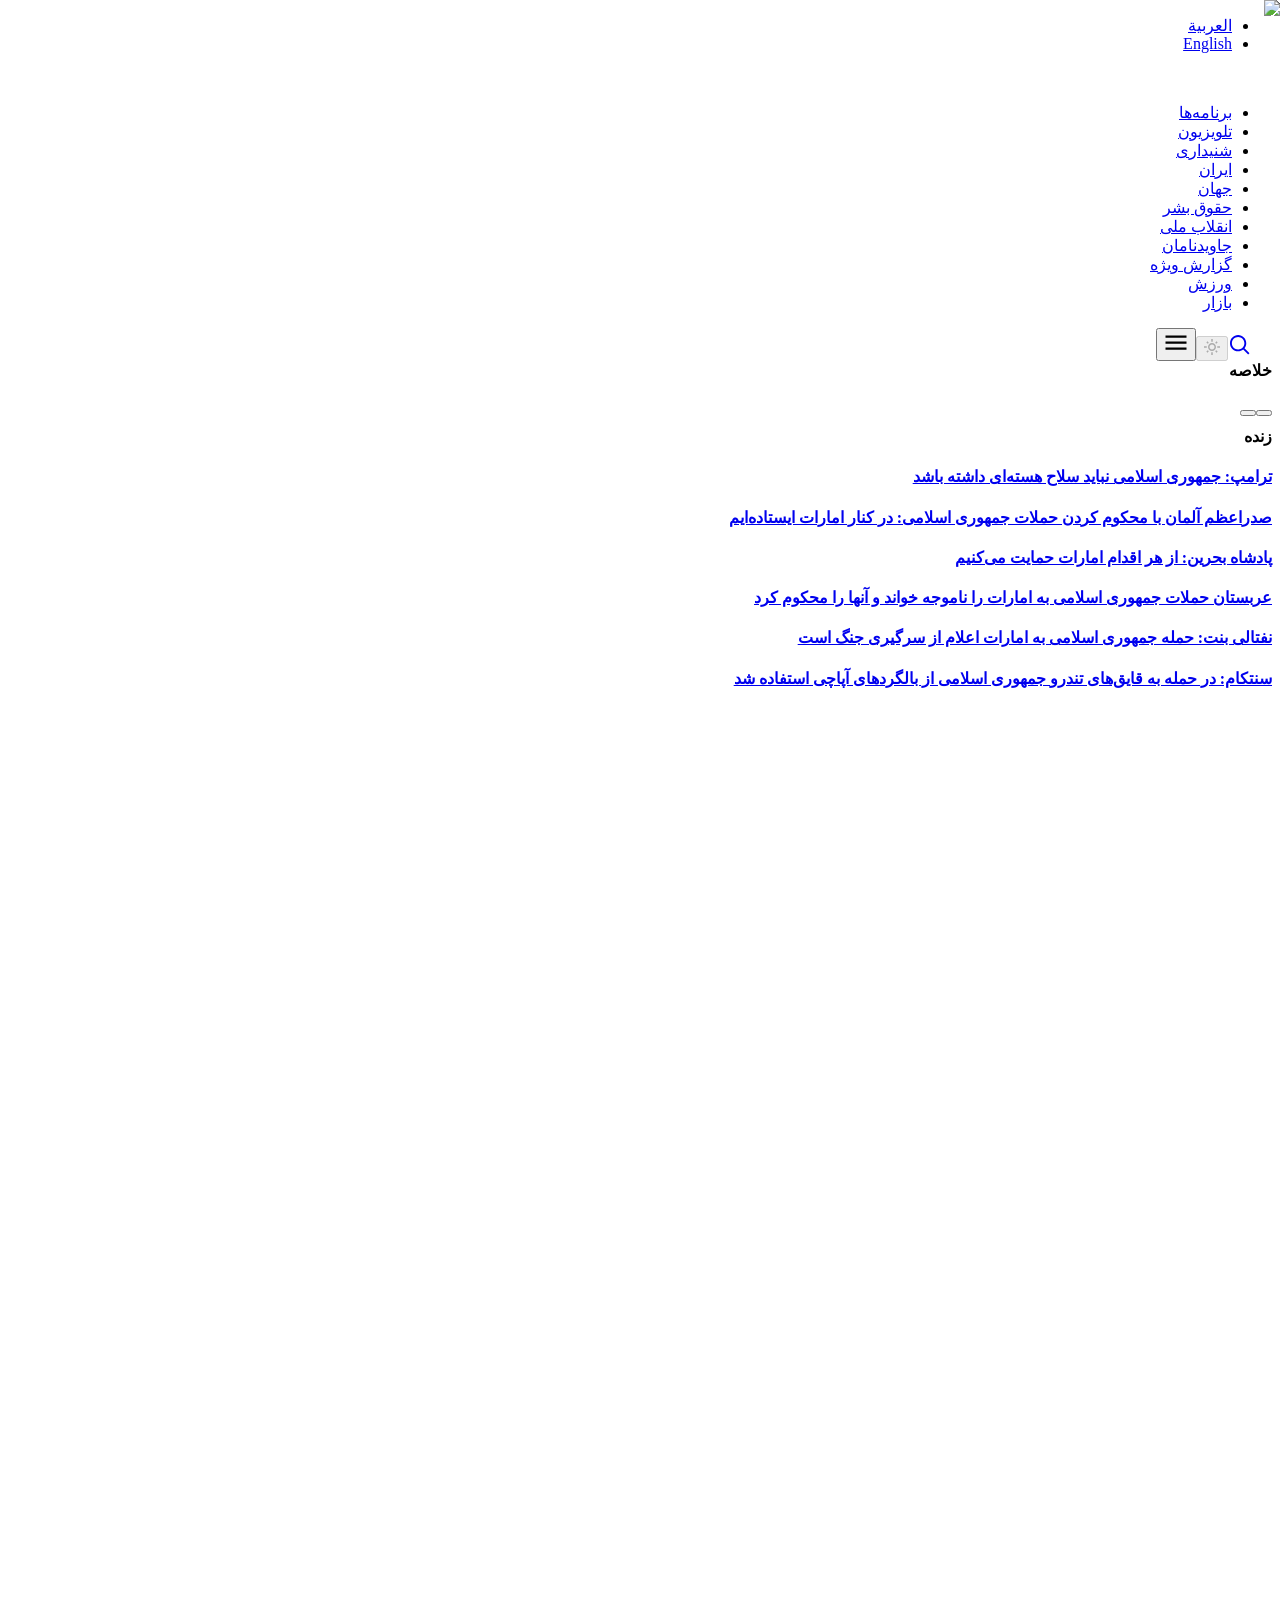
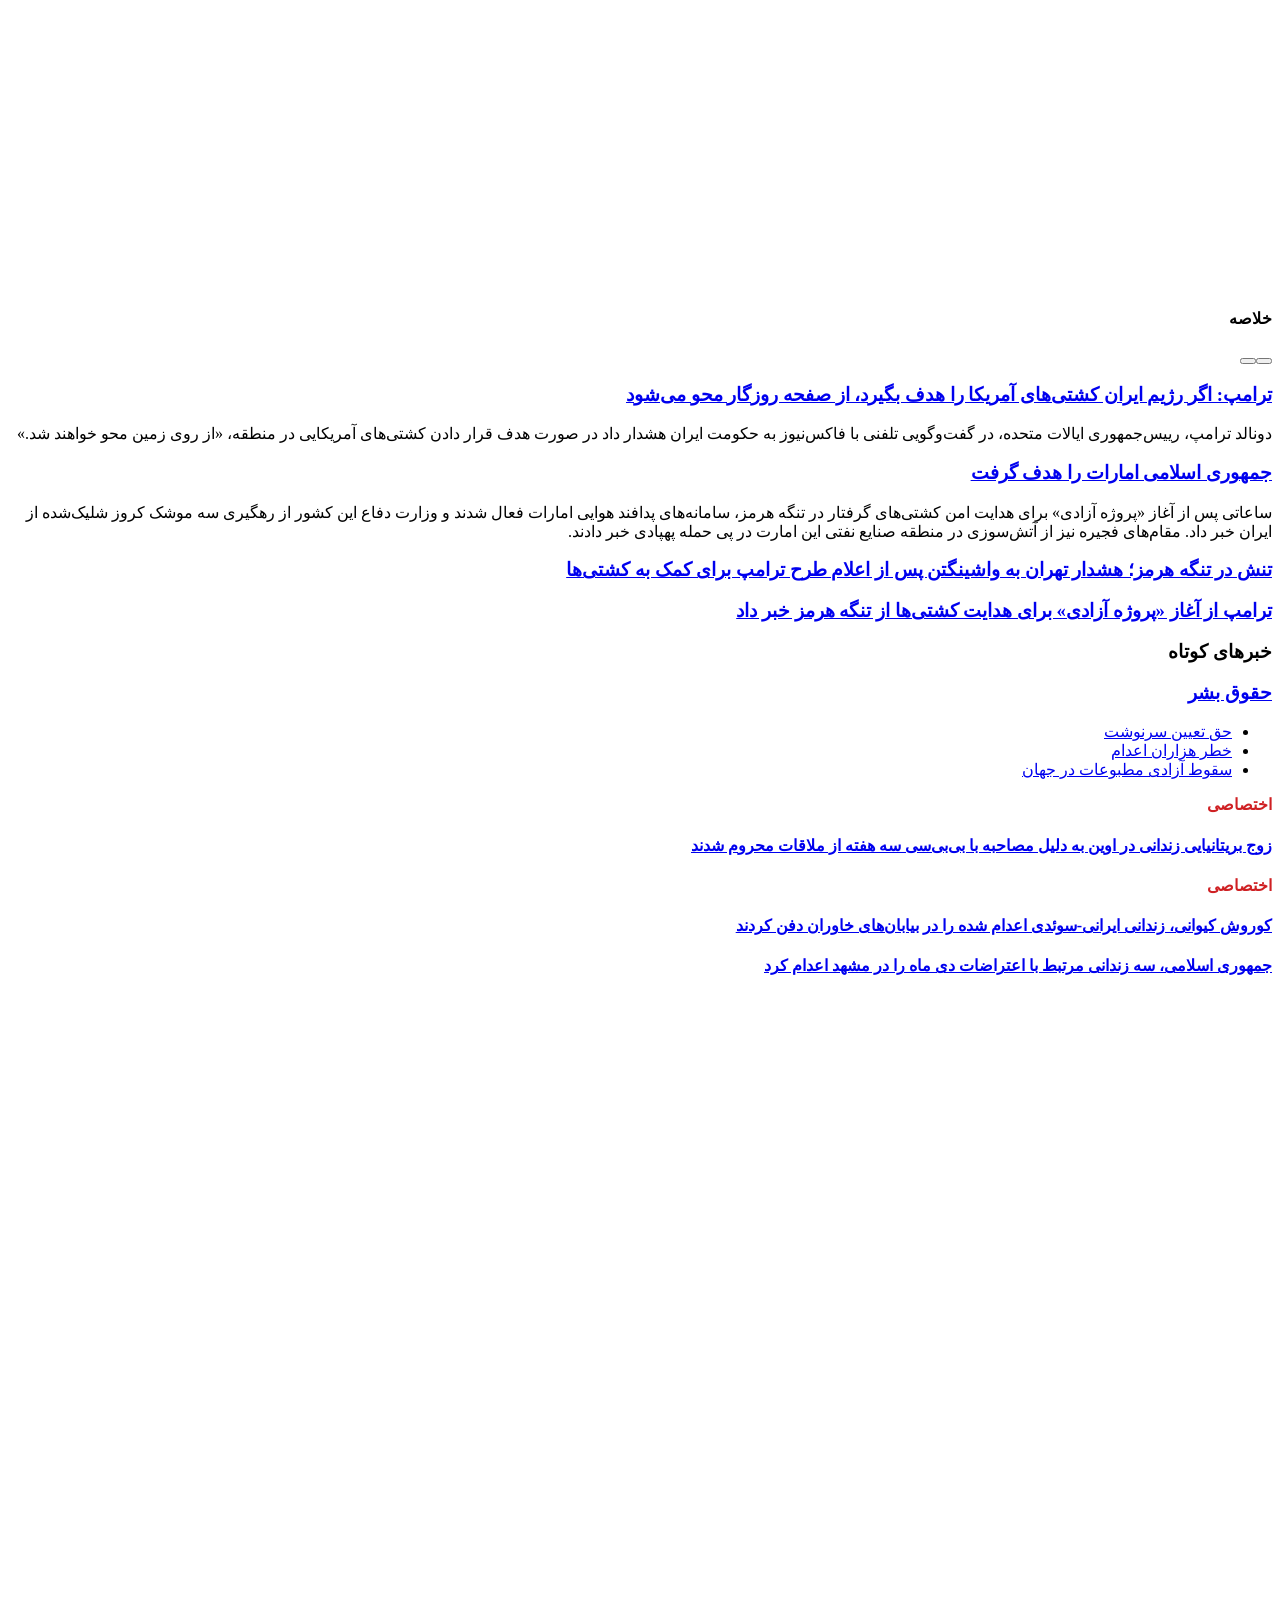
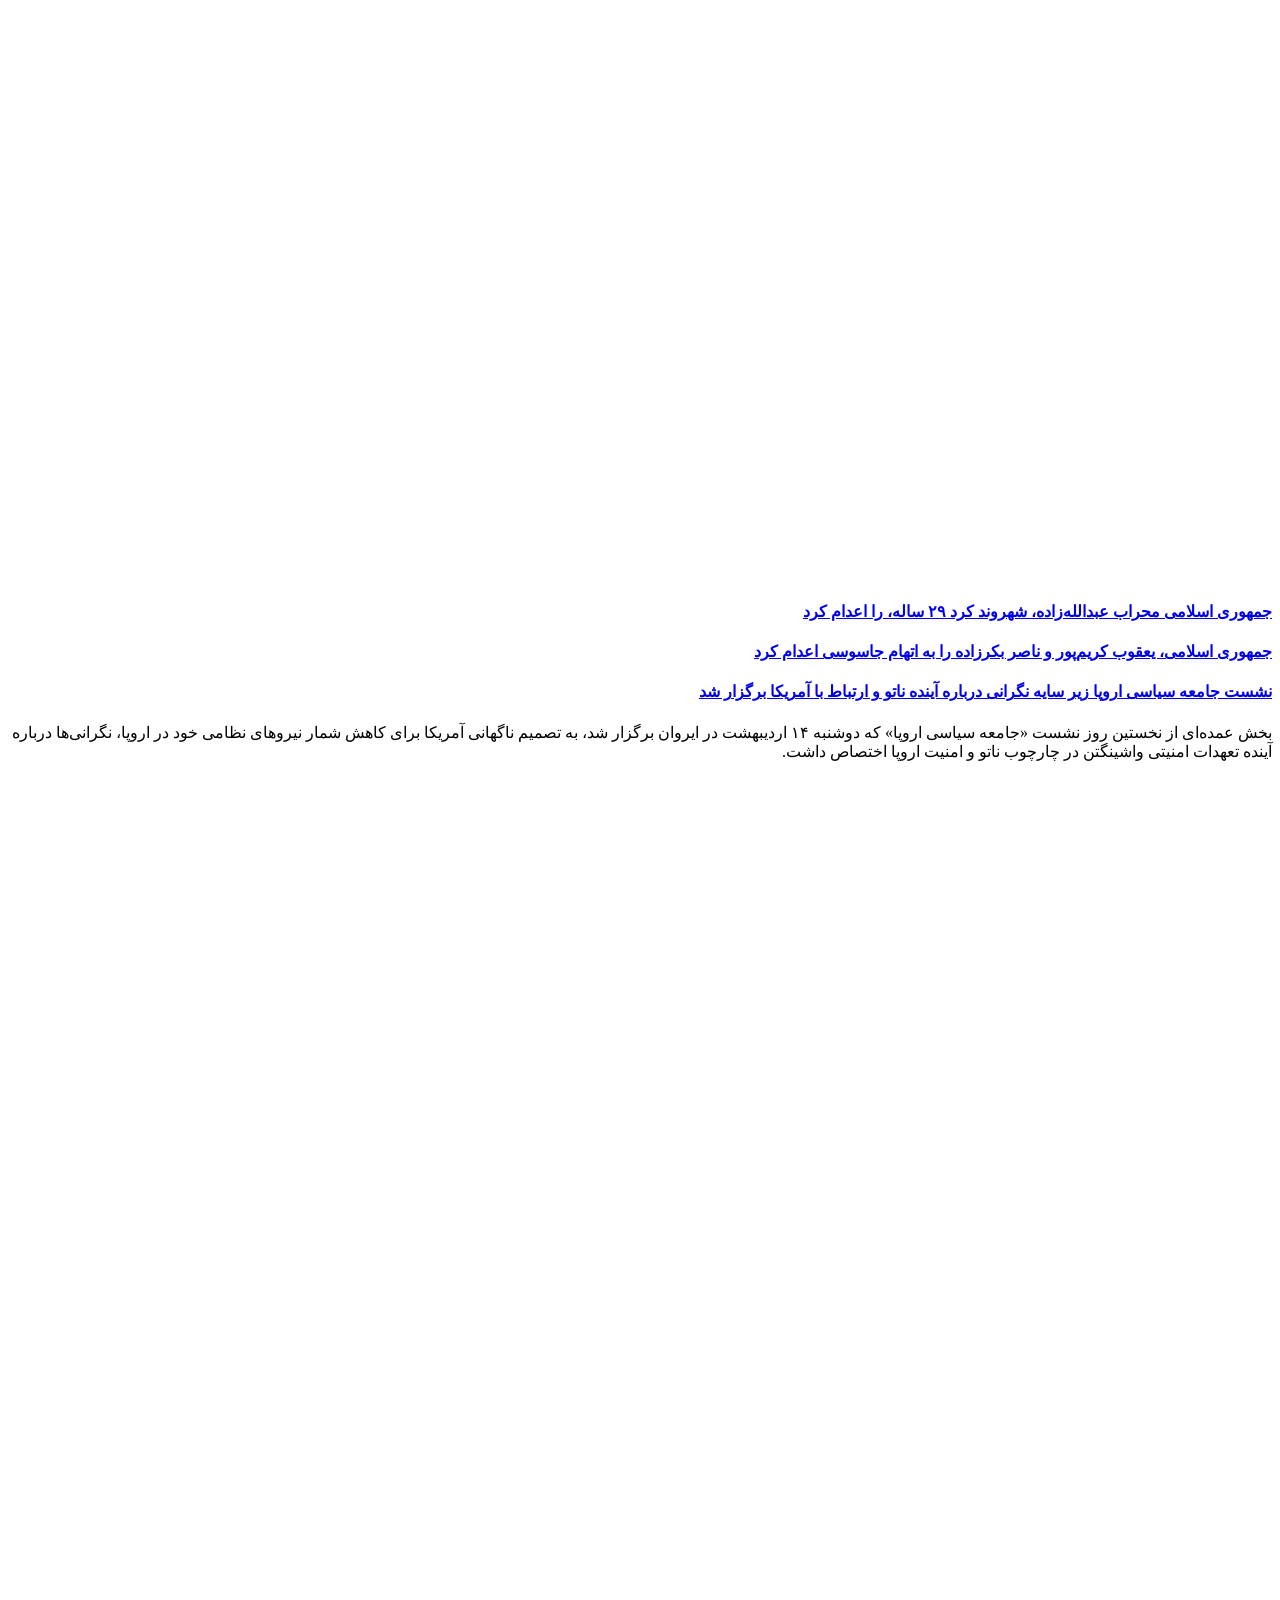
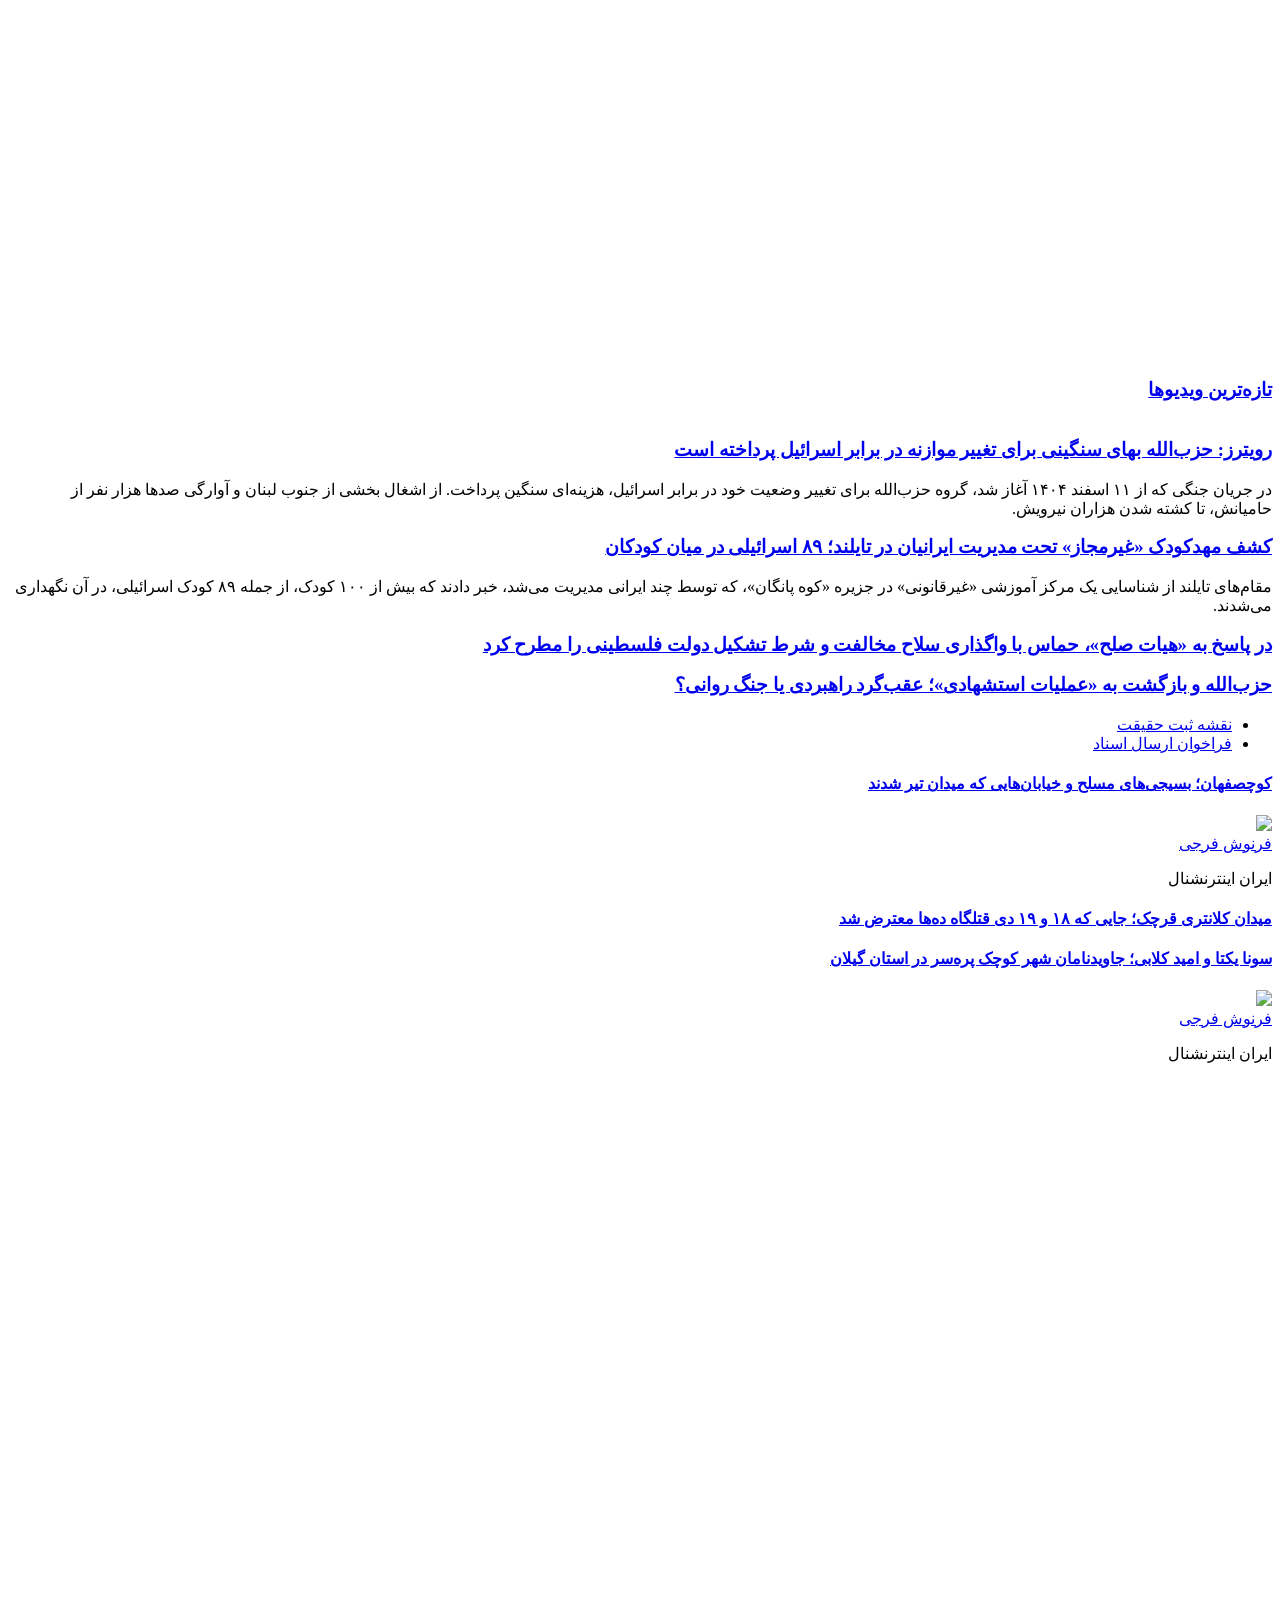
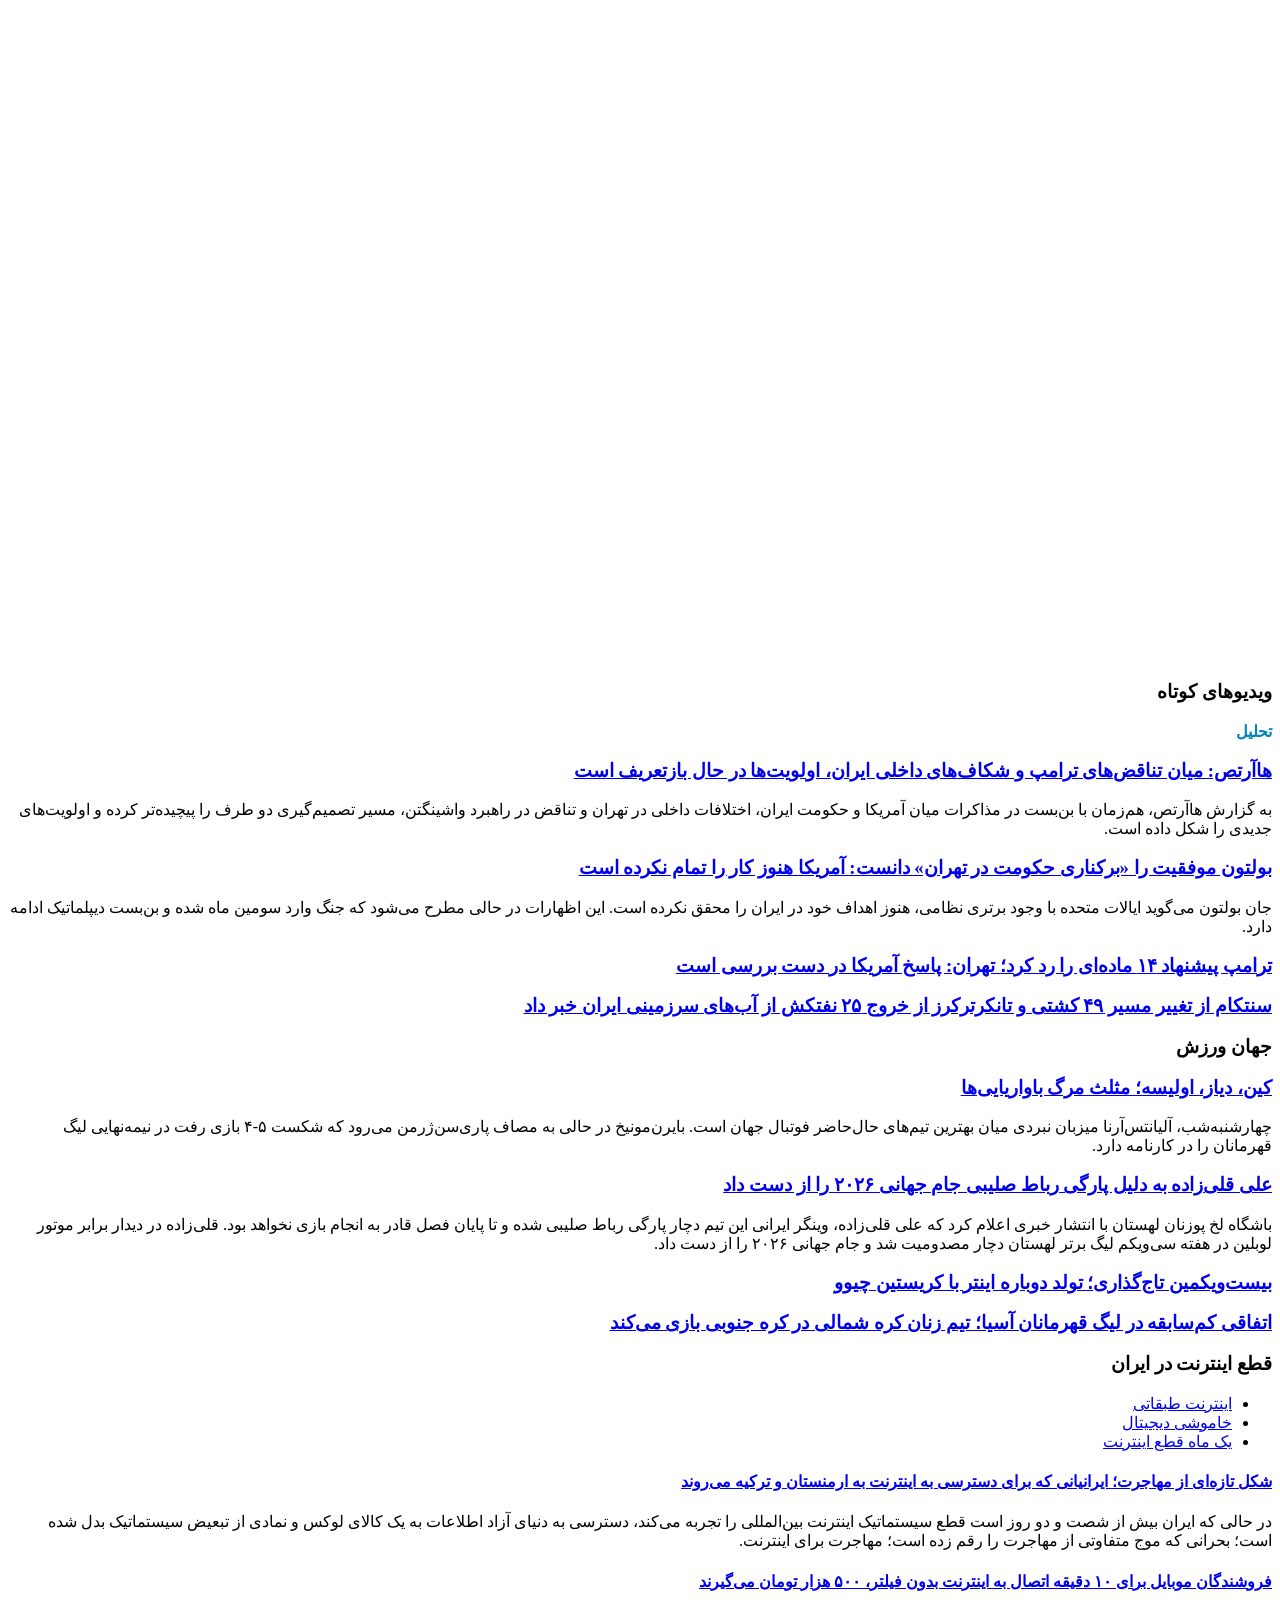
==== downloaded_pages/www_iranintl_com/index.html @ 36e412b0 "Update downloaded pages - 2026-05-04 21:31:57" ====
<!DOCTYPE html>
<html class="volant_4d0f79ce-module__fkGXSa__variable" data-dpl-id="dpl_AJmfpxZXLu42vAhw2YiYYRebxVog" data-scroll-behavior="smooth" dir="rtl" lang="fa"><head><meta charset="utf-8"/><meta content="width=device-width, initial-scale=1" name="viewport"/><link data-precedence="next" href="/_next/static/chunks/13_p6da80u_po.css?dpl=dpl_AJmfpxZXLu42vAhw2YiYYRebxVog" rel="stylesheet"/><link data-precedence="next" href="/_next/static/chunks/0b6.2rr0yji.t.css?dpl=dpl_AJmfpxZXLu42vAhw2YiYYRebxVog" rel="stylesheet"/><link data-precedence="next" href="/_next/static/chunks/15xm4tkw4zggr.css?dpl=dpl_AJmfpxZXLu42vAhw2YiYYRebxVog" rel="stylesheet"/><link data-precedence="next" href="/_next/static/chunks/0r5qnpor72gn4.css?dpl=dpl_AJmfpxZXLu42vAhw2YiYYRebxVog" rel="stylesheet"/><link data-precedence="next" href="/_next/static/chunks/0n-q.m3fzv4hh.css?dpl=dpl_AJmfpxZXLu42vAhw2YiYYRebxVog" rel="stylesheet"/><link data-precedence="next" href="/_next/static/chunks/02~-2fq8t0x0h.css?dpl=dpl_AJmfpxZXLu42vAhw2YiYYRebxVog" rel="stylesheet"/><link data-precedence="next" href="/_next/static/chunks/0ybb_2wq0rxjx.css?dpl=dpl_AJmfpxZXLu42vAhw2YiYYRebxVog" rel="stylesheet"/><link as="script" fetchpriority="low" href="/_next/static/chunks/16_z.zx_zztfp.js?dpl=dpl_AJmfpxZXLu42vAhw2YiYYRebxVog" rel="preload"/><script async="" src="/_next/static/chunks/0~k6u5_j-9bf2.js?dpl=dpl_AJmfpxZXLu42vAhw2YiYYRebxVog"></script><script async="" src="/_next/static/chunks/16vv7xpip_1-_.js?dpl=dpl_AJmfpxZXLu42vAhw2YiYYRebxVog"></script><script async="" src="/_next/static/chunks/01.cveb0jyet8.js?dpl=dpl_AJmfpxZXLu42vAhw2YiYYRebxVog"></script><script async="" src="/_next/static/chunks/0r5zbzfn5lslh.js?dpl=dpl_AJmfpxZXLu42vAhw2YiYYRebxVog"></script><script async="" src="/_next/static/chunks/10-x0aifppc~l.js?dpl=dpl_AJmfpxZXLu42vAhw2YiYYRebxVog"></script><script async="" src="/_next/static/chunks/turbopack-0t51_bn3slqy3.js?dpl=dpl_AJmfpxZXLu42vAhw2YiYYRebxVog"></script><script async="" src="/_next/static/chunks/0i9pdgei7dhms.js?dpl=dpl_AJmfpxZXLu42vAhw2YiYYRebxVog"></script><script async="" src="/_next/static/chunks/15w_dqch_35_r.js?dpl=dpl_AJmfpxZXLu42vAhw2YiYYRebxVog"></script><script async="" src="/_next/static/chunks/0gs48rs10jqm1.js?dpl=dpl_AJmfpxZXLu42vAhw2YiYYRebxVog"></script><script async="" src="/_next/static/chunks/0_b.wgg8x5vr1.js?dpl=dpl_AJmfpxZXLu42vAhw2YiYYRebxVog"></script><script async="" src="/_next/static/chunks/0bz0w.79_yd6f.js?dpl=dpl_AJmfpxZXLu42vAhw2YiYYRebxVog"></script><script async="" src="/_next/static/chunks/09fa5rzak0xf2.js?dpl=dpl_AJmfpxZXLu42vAhw2YiYYRebxVog"></script><script async="" src="/_next/static/chunks/12nwb.u-_k1nf.js?dpl=dpl_AJmfpxZXLu42vAhw2YiYYRebxVog"></script><script async="" src="/_next/static/chunks/0d_bjycd--.e3.js?dpl=dpl_AJmfpxZXLu42vAhw2YiYYRebxVog"></script><script async="" src="/_next/static/chunks/0ota.poi629mu.js?dpl=dpl_AJmfpxZXLu42vAhw2YiYYRebxVog"></script><script async="" src="/_next/static/chunks/0hd9mzu8773gj.js?dpl=dpl_AJmfpxZXLu42vAhw2YiYYRebxVog"></script><script async="" src="/_next/static/chunks/0-eih1lhv~wct.js?dpl=dpl_AJmfpxZXLu42vAhw2YiYYRebxVog"></script><script async="" src="/_next/static/chunks/01lo3itywnzld.js?dpl=dpl_AJmfpxZXLu42vAhw2YiYYRebxVog"></script><script async="" src="/_next/static/chunks/13.rb38j0xy~z.js?dpl=dpl_AJmfpxZXLu42vAhw2YiYYRebxVog"></script><script async="" src="/_next/static/chunks/0fr~t-r.zmavd.js?dpl=dpl_AJmfpxZXLu42vAhw2YiYYRebxVog"></script><script async="" src="/_next/static/chunks/17k90z70oc644.js?dpl=dpl_AJmfpxZXLu42vAhw2YiYYRebxVog"></script><script async="" src="/_next/static/chunks/0uvt._3lam~iz.js?dpl=dpl_AJmfpxZXLu42vAhw2YiYYRebxVog"></script><script async="" src="/_next/static/chunks/01hb4suegp2v9.js?dpl=dpl_AJmfpxZXLu42vAhw2YiYYRebxVog"></script><script async="" src="/_next/static/chunks/05~3kra01zauh.js?dpl=dpl_AJmfpxZXLu42vAhw2YiYYRebxVog"></script><script async="" src="/_next/static/chunks/01t9rurb3-79q.js?dpl=dpl_AJmfpxZXLu42vAhw2YiYYRebxVog"></script><script async="" src="/_next/static/chunks/0bl0ql~eny4_u.js?dpl=dpl_AJmfpxZXLu42vAhw2YiYYRebxVog"></script><script async="" src="/_next/static/chunks/0lklengxp957q.js?dpl=dpl_AJmfpxZXLu42vAhw2YiYYRebxVog"></script><script async="" src="/_next/static/chunks/0ldfduj-61_~0.js?dpl=dpl_AJmfpxZXLu42vAhw2YiYYRebxVog"></script><link as="style" href="/_next/static/chunks/075bv-.9uv3yb.css?dpl=dpl_AJmfpxZXLu42vAhw2YiYYRebxVog" rel="preload"/><link as="style" href="/_next/static/chunks/02ml99bzkkz4i.css?dpl=dpl_AJmfpxZXLu42vAhw2YiYYRebxVog" rel="preload"/><link as="script" href="https://www.googletagmanager.com/gtag/js?id=G-MEHC4MK35X" rel="preload"/><meta content="#000d4d" name="theme-color"/><meta content="" name="next-size-adjust"/><title>صفحه اصلی | ایران اینترنشنال</title><meta content="ایران اینترنشنال تازه ترین خبرهای سیاسی، اقتصادی، اجتماعی، ورزشی، فرهنگی و هنری از ایران و جهان را در تلویزیون و وبسایت خود پوشش می‌دهد. خبرهای فوری، گزارش‌های خبری و تحلیل‌های کارشناسی ایران اینترنشنال را از ماهواره، اینترنت و صفحه‌های ما در شبکه‌های اجتماعی دنبال کنید. ایران اینترنشنال خبرها را از استرالیا تا کانادا و از خاورمیانه تا خاور دور را بدون پیشداوری‌ و جانبداری برای شما عرضه می‌کند. اخبار اقتصادی، قیمت ارز، قیمت دلار، قیمت سکه و آخرین اطلاعات شاخص بورس و سهام را شبانه روز عرضه می کند" name="description"/><link href="/manifest.webmanifest" rel="manifest"/><meta content="خبر, تحلیل, ایران, خلیج فارس, حقوق بشر, زنان, ارتباط مستقیم, چشم انداز, خبرهای جهان, خبرهای منطقه, خاورمیانه, سوریه, عراق, بریتانیا, تلویزیون, شبکه‌های اجتماعی, گالری تصاویر, مرور نشریات, خبرهای ورزشی, خامنه ای, روحانی, انتخابات, ایالات متحده, بیروت, سینما, مستند, یمن, اقلیتها, سیاسی, زندانیان, تلگرام، توئیتر، فیس بوک، مهاجران، خبرنگار, فن آوری، جشنواره, گزارش, رپورتاژ,ادبیات, شعر, پوشش زنده, نظرسنجی, کم آبی, بحران, خبر فوری, محیط زیست، اخبار اقتصادی، قیمت ارز، قیمت دلار، قیمت سکه، شاخص بورس، شاخص سهام، رئیسی" name="keywords"/><link href="https://www.iranintl.com" rel="canonical"/><link href="https://www.iranintl.com/fa" hreflang="fa" rel="alternate"/><link href="https://www.iranintl.com/ar" hreflang="ar" rel="alternate"/><link href="https://www.iranintl.com/en" hreflang="en" rel="alternate"/><meta content="ca-pub-7753790121110564" name="google-adsense-account"/><meta content="صفحه اصلی | ایران اینترنشنال" property="og:title"/><meta content="ایران اینترنشنال تازه ترین خبرهای سیاسی، اقتصادی، اجتماعی، ورزشی، فرهنگی و هنری از ایران و جهان را در تلویزیون و وبسایت خود پوشش می‌دهد. خبرهای فوری، گزارش‌های خبری و تحلیل‌های کارشناسی ایران اینترنشنال را از ماهواره، اینترنت و صفحه‌های ما در شبکه‌های اجتماعی دنبال کنید. ایران اینترنشنال خبرها را از استرالیا تا کانادا و از خاورمیانه تا خاور دور را بدون پیشداوری‌ و جانبداری برای شما عرضه می‌کند. اخبار اقتصادی، قیمت ارز، قیمت دلار، قیمت سکه و آخرین اطلاعات شاخص بورس و سهام را شبانه روز عرضه می کند" property="og:description"/><meta content="https://www.iranintl.com" property="og:url"/><meta content="ایران اینترنشنال | Iran International" property="og:site_name"/><meta content="fa_IR" property="og:locale"/><meta content="https://www.iranintl.com/images/ii/opengraph-image.webp" property="og:image"/><meta content="website" property="og:type"/><meta content="summary_large_image" name="twitter:card"/><meta content="صفحه اصلی | ایران اینترنشنال" name="twitter:title"/><meta content="ایران اینترنشنال تازه ترین خبرهای سیاسی، اقتصادی، اجتماعی، ورزشی، فرهنگی و هنری از ایران و جهان را در تلویزیون و وبسایت خود پوشش می‌دهد. خبرهای فوری، گزارش‌های خبری و تحلیل‌های کارشناسی ایران اینترنشنال را از ماهواره، اینترنت و صفحه‌های ما در شبکه‌های اجتماعی دنبال کنید. ایران اینترنشنال خبرها را از استرالیا تا کانادا و از خاورمیانه تا خاور دور را بدون پیشداوری‌ و جانبداری برای شما عرضه می‌کند. اخبار اقتصادی، قیمت ارز، قیمت دلار، قیمت سکه و آخرین اطلاعات شاخص بورس و سهام را شبانه روز عرضه می کند" name="twitter:description"/><meta content="https://www.iranintl.com/images/ii/opengraph-image.webp" name="twitter:image"/><link href="/favicon.ico?favicon.0e4uzdt8lu3ji.ico" rel="icon" sizes="48x48" type="image/x-icon"/><script nomodule="" src="/_next/static/chunks/03~yq9q893hmn.js?dpl=dpl_AJmfpxZXLu42vAhw2YiYYRebxVog"></script></head><body><div hidden=""><!--$--><!--/$--></div><!--&--><div class="Header-module-scss-module__rIun6a__top"><div class="Header-module-scss-module__rIun6a__topContainer"><nav aria-label="Language" class="Header-module-scss-module__rIun6a__languageSwitcher"><ul class="Header-module-scss-module__rIun6a__languageList"><li class="Header-module-scss-module__rIun6a__languageItem"><a class="Header-module-scss-module__rIun6a__languageLink" href="/ar">العربية</a></li><li class="Header-module-scss-module__rIun6a__languageItem"><a class="Header-module-scss-module__rIun6a__languageLink" href="/en">English</a></li></ul></nav></div></div><header class="Header-module-scss-module__rIun6a__header"><nav class="Header-module-scss-module__rIun6a__nav"><a class="Header-module-scss-module__rIun6a__logoLink" href="/"><div style="opacity:0;transform:translateY(20px) scale(0.8)"><img alt="Brand" class="Header-module-scss-module__rIun6a__logo" data-nimg="1" decoding="async" height="40" src="/images/ii/ii-logo-fa.svg?dpl=dpl_AJmfpxZXLu42vAhw2YiYYRebxVog" style="color:transparent" width="80"/></div></a><ul class="Header-module-scss-module__rIun6a__navList"><li class="Header-module-scss-module__rIun6a__navItem"><a class="Header-module-scss-module__rIun6a__navLink" href="/vod">برنامه‌ها</a></li><li class="Header-module-scss-module__rIun6a__navItem"><a class="Header-module-scss-module__rIun6a__navLink" href="/live">تلویزیون</a></li><li class="Header-module-scss-module__rIun6a__navItem"><a class="Header-module-scss-module__rIun6a__navLink" href="/radio">شنیداری</a></li><li class="Header-module-scss-module__rIun6a__navItem"><a class="Header-module-scss-module__rIun6a__navLink" href="/iran">ایران</a></li><li class="Header-module-scss-module__rIun6a__navItem"><a class="Header-module-scss-module__rIun6a__navLink" href="/world">جهان</a></li><li class="Header-module-scss-module__rIun6a__navItem"><a class="Header-module-scss-module__rIun6a__navLink" href="/human-rights">حقوق بشر</a></li><li class="Header-module-scss-module__rIun6a__navItem"><a class="Header-module-scss-module__rIun6a__navLink" href="/eatrazat-sarasry-1404">انقلاب ملی</a></li><li class="Header-module-scss-module__rIun6a__navItem"><a class="Header-module-scss-module__rIun6a__navLink" href="/javidnaman">جاویدنامان</a></li><li class="Header-module-scss-module__rIun6a__navItem"><a class="Header-module-scss-module__rIun6a__navLink" href="/special-report">گزارش ویژه</a></li><li class="Header-module-scss-module__rIun6a__navItem"><a class="Header-module-scss-module__rIun6a__navLink" href="/sport">ورزش</a></li><li class="Header-module-scss-module__rIun6a__navItem"><a class="Header-module-scss-module__rIun6a__navLink" href="/finance">بازار</a></li></ul><div class="Header-module-scss-module__rIun6a__navOptions"><a aria-label="Map" class="Header-module-scss-module__rIun6a__iconButton" href="/map"><svg aria-hidden="true" fill="none" height="20" viewbox="0 0 24 24" width="20"><polygon fill="rgba(255, 255, 255, 0.08)" points="2,4 8,2.5 16,4 22,2.5 22,21 16,22.5 8,21 2,22.5" stroke="#ffffff" stroke-linejoin="round" stroke-width="1.8"></polygon><line stroke="#ffffff" stroke-width="1.4" x1="8" x2="8" y1="2.5" y2="21"></line><line stroke="#ffffff" stroke-width="1.4" x1="16" x2="16" y1="4" y2="22.5"></line></svg></a><a aria-label="Search" class="Header-module-scss-module__rIun6a__iconButton" href="/search"><svg aria-hidden="true" height="20" stroke-linejoin="round" viewbox="0 0 16 16" width="24"><path clip-rule="evenodd" d="M1.5 6.5C1.5 3.73858 3.73858 1.5 6.5 1.5C9.26142 1.5 11.5 3.73858 11.5 6.5C11.5 9.26142 9.26142 11.5 6.5 11.5C3.73858 11.5 1.5 9.26142 1.5 6.5ZM6.5 0C2.91015 0 0 2.91015 0 6.5C0 10.0899 2.91015 13 6.5 13C8.02469 13 9.42677 12.475 10.5353 11.596L13.9697 15.0303L14.5 15.5607L15.5607 14.5L15.0303 13.9697L11.596 10.5353C12.475 9.42677 13 8.02469 13 6.5C13 2.91015 10.0899 0 6.5 0Z" fill="currentColor" fill-rule="evenodd"></path></svg></a><button aria-label="Toggle theme" class="ThemeToggle-module-scss-module__uJIBHq__toggleThemeSmall Header-module-scss-module__rIun6a__themeToggle" disabled="" title="Toggle theme" type="button"><svg aria-hidden="true" height="16" stroke-linejoin="round" viewbox="0 0 16 16" width="16"><path clip-rule="evenodd" d="M8.75 0.75V0H7.25V0.75V2V2.75H8.75V2V0.75ZM11.182 3.75732L11.7123 3.22699L12.0659 2.87344L12.5962 2.34311L13.6569 3.40377L13.1265 3.9341L12.773 4.28765L12.2426 4.81798L11.182 3.75732ZM8 10.5C9.38071 10.5 10.5 9.38071 10.5 8C10.5 6.61929 9.38071 5.5 8 5.5C6.61929 5.5 5.5 6.61929 5.5 8C5.5 9.38071 6.61929 10.5 8 10.5ZM8 12C10.2091 12 12 10.2091 12 8C12 5.79086 10.2091 4 8 4C5.79086 4 4 5.79086 4 8C4 10.2091 5.79086 12 8 12ZM13.25 7.25H14H15.25H16V8.75H15.25H14H13.25V7.25ZM0.75 7.25H0V8.75H0.75H2H2.75V7.25H2H0.75ZM2.87348 12.0659L2.34315 12.5962L3.40381 13.6569L3.93414 13.1265L4.28769 12.773L4.81802 12.2426L3.75736 11.182L3.22703 11.7123L2.87348 12.0659ZM3.75735 4.81798L3.22702 4.28765L2.87347 3.9341L2.34314 3.40377L3.4038 2.34311L3.93413 2.87344L4.28768 3.22699L4.81802 3.75732L3.75735 4.81798ZM12.0659 13.1265L12.5962 13.6569L13.6569 12.5962L13.1265 12.0659L12.773 11.7123L12.2426 11.182L11.182 12.2426L11.7123 12.773L12.0659 13.1265ZM8.75 13.25V14V15.25V16H7.25V15.25V14V13.25H8.75Z" fill="currentColor" fill-rule="evenodd"></path></svg></button><button aria-expanded="false" aria-label="Open menu" class="Header-module-scss-module__rIun6a__menuToggle" data-state="closed" type="button"><svg aria-hidden="true" height="24" viewbox="0 0 16 16" width="24"><rect height="1.5" width="14" x="1" y="3"></rect><rect height="1.5" width="14" x="1" y="7"></rect><rect height="1.5" width="14" x="1" y="11"></rect></svg></button></div></nav></header><dialog class="MobileMenu-module-scss-module__bLDuGq__mobileMenu"><nav class="MobileMenu-module-scss-module__bLDuGq__nav"><section><ul class="MobileMenu-module-scss-module__bLDuGq__menuList"><li class="MobileMenu-module-scss-module__bLDuGq__menuItem"><a class="MobileMenu-module-scss-module__bLDuGq__menuLink" href="/vod">برنامه‌ها</a></li><li class="MobileMenu-module-scss-module__bLDuGq__menuItem"><a class="MobileMenu-module-scss-module__bLDuGq__menuLink" href="/live">تلویزیون</a></li><li class="MobileMenu-module-scss-module__bLDuGq__menuItem"><a class="MobileMenu-module-scss-module__bLDuGq__menuLink" href="/radio">شنیداری</a></li><li class="MobileMenu-module-scss-module__bLDuGq__menuItem"><a class="MobileMenu-module-scss-module__bLDuGq__menuLink" href="/iran">ایران</a></li><li class="MobileMenu-module-scss-module__bLDuGq__menuItem"><a class="MobileMenu-module-scss-module__bLDuGq__menuLink" href="/world">جهان</a></li><li class="MobileMenu-module-scss-module__bLDuGq__menuItem"><a class="MobileMenu-module-scss-module__bLDuGq__menuLink" href="/human-rights">حقوق بشر</a></li><li class="MobileMenu-module-scss-module__bLDuGq__menuItem"><a class="MobileMenu-module-scss-module__bLDuGq__menuLink" href="/eatrazat-sarasry-1404">انقلاب ملی</a></li><li class="MobileMenu-module-scss-module__bLDuGq__menuItem"><a class="MobileMenu-module-scss-module__bLDuGq__menuLink" href="/javidnaman">جاویدنامان</a></li><li class="MobileMenu-module-scss-module__bLDuGq__menuItem"><a class="MobileMenu-module-scss-module__bLDuGq__menuLink" href="/special-report">گزارش ویژه</a></li><li class="MobileMenu-module-scss-module__bLDuGq__menuItem"><a class="MobileMenu-module-scss-module__bLDuGq__menuLink" href="/sport">ورزش</a></li><li class="MobileMenu-module-scss-module__bLDuGq__menuItem"><a class="MobileMenu-module-scss-module__bLDuGq__menuLink" href="/finance">بازار</a></li></ul></section><section class="MobileMenu-module-scss-module__bLDuGq__settings"><ul class="MobileMenu-module-scss-module__bLDuGq__settingsList"><li class="MobileMenu-module-scss-module__bLDuGq__settingsItem"><span>پوسته</span><button aria-label="Toggle theme" class="ThemeToggle-module-scss-module__uJIBHq__toggleThemeSmall" disabled="" title="Toggle theme" type="button"><svg aria-hidden="true" height="16" stroke-linejoin="round" viewbox="0 0 16 16" width="16"><path clip-rule="evenodd" d="M8.75 0.75V0H7.25V0.75V2V2.75H8.75V2V0.75ZM11.182 3.75732L11.7123 3.22699L12.0659 2.87344L12.5962 2.34311L13.6569 3.40377L13.1265 3.9341L12.773 4.28765L12.2426 4.81798L11.182 3.75732ZM8 10.5C9.38071 10.5 10.5 9.38071 10.5 8C10.5 6.61929 9.38071 5.5 8 5.5C6.61929 5.5 5.5 6.61929 5.5 8C5.5 9.38071 6.61929 10.5 8 10.5ZM8 12C10.2091 12 12 10.2091 12 8C12 5.79086 10.2091 4 8 4C5.79086 4 4 5.79086 4 8C4 10.2091 5.79086 12 8 12ZM13.25 7.25H14H15.25H16V8.75H15.25H14H13.25V7.25ZM0.75 7.25H0V8.75H0.75H2H2.75V7.25H2H0.75ZM2.87348 12.0659L2.34315 12.5962L3.40381 13.6569L3.93414 13.1265L4.28769 12.773L4.81802 12.2426L3.75736 11.182L3.22703 11.7123L2.87348 12.0659ZM3.75735 4.81798L3.22702 4.28765L2.87347 3.9341L2.34314 3.40377L3.4038 2.34311L3.93413 2.87344L4.28768 3.22699L4.81802 3.75732L3.75735 4.81798ZM12.0659 13.1265L12.5962 13.6569L13.6569 12.5962L13.1265 12.0659L12.773 11.7123L12.2426 11.182L11.182 12.2426L11.7123 12.773L12.0659 13.1265ZM8.75 13.25V14V15.25V16H7.25V15.25V14V13.25H8.75Z" fill="currentColor" fill-rule="evenodd"></path></svg></button></li><li class="MobileMenu-module-scss-module__bLDuGq__settingsItem"><span>زبان</span><ul class="MobileMenu-module-scss-module__bLDuGq__languageList"><li class="MobileMenu-module-scss-module__bLDuGq__languageLabel"><a class="MobileMenu-module-scss-module__bLDuGq__languageLink" href="/ar">العربية</a></li><li class="MobileMenu-module-scss-module__bLDuGq__languageLabel"><a class="MobileMenu-module-scss-module__bLDuGq__languageLink" href="/en">English</a></li></ul></li></ul></section></nav></dialog><main class="mainWrapper"><!--&--><!--&--><div class="page"><script type="application/ld+json">{"@context":"https://schema.org","@type":"WebSite","@id":"https://www.iranintl.com#website","url":"https://www.iranintl.com","name":"Iran International","inLanguage":"fa","dateModified":"2026-05-04T19:29:43.000Z","publisher":{"@type":"Organization","@id":"https://www.iranintl.com#organization","name":"Iran International","url":"https://www.iranintl.com","logo":{"@type":"ImageObject","url":"https://www.iranintl.com/images/ii/logo.svg"}},"potentialAction":{"@type":"SearchAction","target":{"@type":"EntryPoint","urlTemplate":"https://www.iranintl.com/search?q={search_term_string}"},"query-input":"required name=search_term_string"}}</script><section class="page__container"><main class="page__main home__clusters home__clusters--hot-takes"><section class="cluster"><div class="LivePulseCluster-module-scss-module__AK0esa__container"><div class="LivePulseCluster-module-scss-module__AK0esa__pointsContainer"><div class="LivePulseCluster-module-scss-module__AK0esa__summary"><div class="LivePulseCluster-module-scss-module__AK0esa__points"><strong class="LivePulseCluster-module-scss-module__AK0esa__pointsTitle">خلاصه</strong><div><div style="opacity:0;transform:translateY(20px)">ترامپ درباره حملات آمریکا به نیروهای جمهوری اسلامی در تنگه هرمز گفت: ما هفت قایق کوچک، یا همان‌طور که خودشان می‌گویند"قایق‌های سریع" را سرنگون کرده‌ایم</div><div class="RotatingTicker-module-scss-module__QRoAkG__navigation"><button class="RotatingTicker-module-scss-module__QRoAkG__btn__prev" type="button"></button><button class="RotatingTicker-module-scss-module__QRoAkG__btn__next" type="button"></button></div></div></div></div></div><div class="LivePulseCluster-module-scss-module__AK0esa__featured"><article class="cluster-item cluster-item--urgent"><div class="LivePulseCluster-module-scss-module__AK0esa__liveblogBadge__live"><div style="width:10px;height:10px;background-color:var(--color-red-600);border-radius:50%"></div><strong>زنده</strong></div><a class="cluster-item__link" href="https://www.iranintl.com/fa/liveblog/iran-war-may4"><h4 class="cluster-item__headline cluster-item__headline--urgent">ترامپ: جمهوری اسلامی نباید سلاح هسته‌ای داشته باشد</h4></a></article><div><div class="LivePulseCluster-module-scss-module__AK0esa__updates"><div class="LivePulseCluster-module-scss-module__AK0esa__updateItem"><article class="cluster-item cluster-item--minimal"><div class="cluster-item__main"><a class="cluster-item__link" href="https://www.iranintl.com/fa/liveblog/iran-war-may4#202605042349"><h4 class="cluster-item__headline cluster-item__headline--minimal">صدراعظم آلمان با محکوم کردن حملات جمهوری اسلامی: در کنار امارات ایستاده‌ایم</h4></a></div></article></div><div class="LivePulseCluster-module-scss-module__AK0esa__updateItem"><article class="cluster-item cluster-item--minimal"><div class="cluster-item__main"><a class="cluster-item__link" href="https://www.iranintl.com/fa/liveblog/iran-war-may4#202605049099"><h4 class="cluster-item__headline cluster-item__headline--minimal">پادشاه بحرین: از هر اقدام امارات حمایت می‌کنیم</h4></a></div></article></div><div class="LivePulseCluster-module-scss-module__AK0esa__updateItem"><article class="cluster-item cluster-item--minimal"><div class="cluster-item__main"><a class="cluster-item__link" href="https://www.iranintl.com/fa/liveblog/iran-war-may4#202605045686"><h4 class="cluster-item__headline cluster-item__headline--minimal">عربستان حملات جمهوری اسلامی به امارات را ناموجه خواند و آنها را محکوم کرد</h4></a></div></article></div><div class="LivePulseCluster-module-scss-module__AK0esa__updateItem"><article class="cluster-item cluster-item--minimal"><div class="cluster-item__main"><a class="cluster-item__link" href="https://www.iranintl.com/fa/liveblog/iran-war-may4#202605049843"><h4 class="cluster-item__headline cluster-item__headline--minimal">نفتالی بنت: حمله جمهوری اسلامی به امارات اعلام از سرگیری جنگ است</h4></a></div></article></div><div class="LivePulseCluster-module-scss-module__AK0esa__updateItem"><article class="cluster-item cluster-item--minimal"><div class="cluster-item__main"><a class="cluster-item__link" href="https://www.iranintl.com/fa/liveblog/iran-war-may4#202605049990"><h4 class="cluster-item__headline cluster-item__headline--minimal">سنتکام: در حمله به قایق‌های تندرو جمهوری اسلامی از  بالگردهای آپاچی استفاده شد</h4></a></div></article></div></div></div></div><div class="LivePulseCluster-module-scss-module__AK0esa__cover"><figure class="cover horizontal"><a class="cover__link" href="https://www.iranintl.com/fa/liveblog/iran-war-may4"><picture style="display:block;width:100%"><source media="(min-width: 1024px)" sizes="100vw" srcset="https://i.iranintl.com/images/rdk9umy0/production/abe35acf0d202c43dc7e2217f33735011b5b1ff6-2887x1925.jpg?w=600&amp;h=400&amp;q=85&amp;fit=max&amp;auto=format"/><source media="(max-width: 600px)" sizes="100vw" srcset="https://i.iranintl.com/images/rdk9umy0/production/abe35acf0d202c43dc7e2217f33735011b5b1ff6-2887x1925.jpg?w=600&amp;h=400&amp;q=70&amp;fit=max&amp;auto=format"/><img alt="ترامپ: جمهوری اسلامی نباید سلاح هسته‌ای داشته باشد" loading="lazy" src="https://i.iranintl.com/images/rdk9umy0/production/abe35acf0d202c43dc7e2217f33735011b5b1ff6-2887x1925.jpg?w=600&amp;h=400&amp;q=70&amp;fit=max&amp;auto=format" style="width:100%;height:auto;display:block"/></picture></a></figure><div class="LivePulseCluster-module-scss-module__AK0esa__summaryWrapper"><div class="LivePulseCluster-module-scss-module__AK0esa__summary"><div class="LivePulseCluster-module-scss-module__AK0esa__points"><strong class="LivePulseCluster-module-scss-module__AK0esa__pointsTitle">خلاصه</strong><div><div style="opacity:0;transform:translateY(20px)">ترامپ درباره حملات آمریکا به نیروهای جمهوری اسلامی در تنگه هرمز گفت: ما هفت قایق کوچک، یا همان‌طور که خودشان می‌گویند"قایق‌های سریع" را سرنگون کرده‌ایم</div><div class="RotatingTicker-module-scss-module__QRoAkG__navigation"><button class="RotatingTicker-module-scss-module__QRoAkG__btn__prev" type="button"></button><button class="RotatingTicker-module-scss-module__QRoAkG__btn__next" type="button"></button></div></div></div></div></div></div></div></section><section class="cluster undefined"><div class="InDepthCluster-module-scss-module__AU2hwW__container"><div class="InDepthCluster-module-scss-module__AU2hwW__featured"><article class="EditorialContentCard-module-scss-module__Hn1PmG__card EditorialContentCard-module-scss-module__Hn1PmG__card--featured EditorialContentCard-module-scss-module__Hn1PmG__vertical undefined InDepthCluster-module-scss-module__AU2hwW__featuredItem"><figure class="EditorialContentCard-module-scss-module__Hn1PmG__mediaContainer EditorialContentCard-module-scss-module__Hn1PmG__aspect-3-2"><img alt="ترامپ: اگر رژیم ایران کشتی‌های آمریکا را هدف بگیرد، از صفحه روزگار محو می‌شود" class="EditorialContentCard-module-scss-module__Hn1PmG__image" data-nimg="fill" decoding="async" loading="lazy" src="https://i.iranintl.com/images/rdk9umy0/production/cd9d5bfa0fac215692d9d887602827882c14b00e-3004x2003.jpg?w=600&amp;h=400&amp;q=80&amp;fit=crop&amp;auto=format" style="position:absolute;height:100%;width:100%;left:0;top:0;right:0;bottom:0;color:transparent"/></figure><main class="EditorialContentCard-module-scss-module__Hn1PmG__content"><header><a class="EditorialContentCard-module-scss-module__Hn1PmG__link" href="https://www.iranintl.com/202605049658"><h3 class="EditorialContentCard-module-scss-module__Hn1PmG__headline">ترامپ: اگر رژیم ایران کشتی‌های آمریکا را هدف بگیرد، از صفحه روزگار محو می‌شود</h3></a></header><p class="EditorialContentCard-module-scss-module__Hn1PmG__lead">دونالد ترامپ، رییس‌جمهوری ایالات متحده، در گفت‌وگویی تلفنی با فاکس‌نیوز به حکومت ایران هشدار داد در صورت هدف قرار دادن کشتی‌های آمریکایی در منطقه، «از روی زمین محو خواهند شد.»</p></main></article></div><div class="InDepthCluster-module-scss-module__AU2hwW__cover"><div class="InDepthCluster-module-scss-module__AU2hwW__featuredItem"><article class="EditorialContentCard-module-scss-module__Hn1PmG__card EditorialContentCard-module-scss-module__Hn1PmG__card--featured EditorialContentCard-module-scss-module__Hn1PmG__vertical undefined InDepthCluster-module-scss-module__AU2hwW__featuredItem2"><figure class="EditorialContentCard-module-scss-module__Hn1PmG__mediaContainer EditorialContentCard-module-scss-module__Hn1PmG__aspect-3-2"><img alt="جمهوری اسلامی امارات را هدف گرفت" class="EditorialContentCard-module-scss-module__Hn1PmG__image" data-nimg="fill" decoding="async" loading="lazy" src="https://i.iranintl.com/images/rdk9umy0/production/5f9476b4fbf588bc61f898c59e772844b161ab1e-4973x3430.jpg?rect=0,58,4973,3315&amp;w=600&amp;h=400&amp;q=80&amp;fit=crop&amp;auto=format" style="position:absolute;height:100%;width:100%;left:0;top:0;right:0;bottom:0;color:transparent"/></figure><main class="EditorialContentCard-module-scss-module__Hn1PmG__content"><header><a class="EditorialContentCard-module-scss-module__Hn1PmG__link" href="https://www.iranintl.com/202605048401"><h3 class="EditorialContentCard-module-scss-module__Hn1PmG__headline">جمهوری اسلامی امارات را هدف گرفت</h3></a></header><p class="EditorialContentCard-module-scss-module__Hn1PmG__lead">ساعاتی پس از آغاز «پروژه آزادی» برای هدایت امن کشتی‌های گرفتار در تنگه هرمز، سامانه‌های پدافند هوایی امارات فعال شدند و وزارت دفاع این کشور از رهگیری سه موشک کروز شلیک‌شده از ایران خبر داد. مقام‌های فجیره نیز از آتش‌سوزی در منطقه صنایع نفتی این امارت در پی حمله پهپادی خبر دادند.</p></main></article></div></div><section class="InDepthCluster-module-scss-module__AU2hwW__additional"><div class="InDepthCluster-module-scss-module__AU2hwW__additionalItem"><article class="EditorialContentCard-module-scss-module__Hn1PmG__card EditorialContentCard-module-scss-module__Hn1PmG__card--featured EditorialContentCard-module-scss-module__Hn1PmG__vertical undefined undefined"><figure class="EditorialContentCard-module-scss-module__Hn1PmG__mediaContainer EditorialContentCard-module-scss-module__Hn1PmG__aspect-3-2"><img alt="تنش در تنگه هرمز؛ هشدار تهران به واشینگتن پس از اعلام طرح ترامپ برای کمک به کشتی‌ها" class="EditorialContentCard-module-scss-module__Hn1PmG__image" data-nimg="fill" decoding="async" loading="lazy" src="https://i.iranintl.com/images/rdk9umy0/production/4b834177fa2d0d0f6d316e04053e4bbaf4b29ad2-800x450.jpg?rect=63,0,675,450&amp;w=600&amp;h=400&amp;q=80&amp;fit=crop&amp;auto=format" style="position:absolute;height:100%;width:100%;left:0;top:0;right:0;bottom:0;color:transparent"/></figure><main class="EditorialContentCard-module-scss-module__Hn1PmG__content"><header><a class="EditorialContentCard-module-scss-module__Hn1PmG__link" href="https://www.iranintl.com/2026050429860"><h3 class="EditorialContentCard-module-scss-module__Hn1PmG__headline">تنش در تنگه هرمز؛ هشدار تهران به واشینگتن پس از اعلام طرح ترامپ برای کمک به کشتی‌ها</h3></a></header></main></article></div><div class="InDepthCluster-module-scss-module__AU2hwW__additionalItem"><article class="EditorialContentCard-module-scss-module__Hn1PmG__card EditorialContentCard-module-scss-module__Hn1PmG__card--featured EditorialContentCard-module-scss-module__Hn1PmG__vertical undefined undefined"><main class="EditorialContentCard-module-scss-module__Hn1PmG__content"><header><a class="EditorialContentCard-module-scss-module__Hn1PmG__link" href="https://www.iranintl.com/202605034219"><h3 class="EditorialContentCard-module-scss-module__Hn1PmG__headline">ترامپ از آغاز «پروژه آزادی» برای هدایت کشتی‌ها از تنگه هرمز خبر داد </h3></a></header></main></article></div></section></div></section><section class="cluster cluster--hotTake"><header class="ClusterHeader-module-scss-module__YSLH0a__header"><h3 class="ClusterHeader-module-scss-module__YSLH0a__header__title">خبرهای کوتاه</h3></header><div class="LatestArticlesCluster-module-scss-module__ipZDsW__wrapper"><!--$!--><template data-dgst="BAILOUT_TO_CLIENT_SIDE_RENDERING"></template><!--/$--></div></section><section class="cluster"><header class="ClusterHeader-module-scss-module__YSLH0a__header"><h3 class="ClusterHeader-module-scss-module__YSLH0a__header__title"><a class="ClusterHeader-module-scss-module__YSLH0a__title__link" href="https://www.iranintl.com/human-rights" target="_blank">حقوق بشر</a></h3><nav><ul class="ClusterHeader-module-scss-module__YSLH0a__header__navigation"><li class="ClusterHeader-module-scss-module__YSLH0a__header__navigation-item"><a class="ClusterHeader-module-scss-module__YSLH0a__header__link" href="https://www.iranintl.com/202603160299" rel="noopener noreferrer" target="_blank">حق تعیین سرنوشت</a></li><li class="ClusterHeader-module-scss-module__YSLH0a__header__navigation-item"><a class="ClusterHeader-module-scss-module__YSLH0a__header__link" href="https://www.iranintl.com/202604023553" rel="noopener noreferrer" target="_blank">خطر هزاران اعدام</a></li><li class="ClusterHeader-module-scss-module__YSLH0a__header__navigation-item"><a class="ClusterHeader-module-scss-module__YSLH0a__header__link" href="https://www.iranintl.com/202604290561" rel="noopener noreferrer" target="_blank">سقوط آزادی مطبوعات در جهان</a></li></ul></nav></header><div class="HotTakeHorizontalCluster-module-scss-module__fgOhha__container"><div class="HotTakeHorizontalCluster-module-scss-module__fgOhha__featured"><div class="HotTakeHorizontalCluster-module-scss-module__fgOhha__featuredItem"><article class="cluster-item cluster-item--highlight"><div class="cluster-item__main"><strong class="cluster-item__tags cluster-item__tags--highlight" style="color:#cf2023">اختصاصی</strong><a class="cluster-item__link" href="https://www.iranintl.com/202605045511"><h4 class="cluster-item__headline cluster-item__headline--highlight">زوج بریتانیایی زندانی در اوین به دلیل مصاحبه با بی‌بی‌سی سه هفته از ملاقات محروم شدند</h4></a></div></article></div><div class="HotTakeHorizontalCluster-module-scss-module__fgOhha__featuredItem"><article class="cluster-item cluster-item--featured"><div class="cluster-item__main"><strong class="cluster-item__tags cluster-item__tags--featured" style="color:#cf2023">اختصاصی</strong><a class="cluster-item__link" href="https://www.iranintl.com/202605047822"><h4 class="cluster-item__headline cluster-item__headline--featured"> کوروش کیوانی، زندانی ایرانی-سوئدی اعدام شده را در بیابان‌های خاوران دفن کردند</h4></a></div></article></div><div class="HotTakeHorizontalCluster-module-scss-module__fgOhha__featuredItem"><article class="cluster-item cluster-item--featured"><div class="cluster-item__main"><a class="cluster-item__link" href="https://www.iranintl.com/202605047839"><h4 class="cluster-item__headline cluster-item__headline--featured">جمهوری اسلامی، سه زندانی مرتبط با اعتراضات دی ماه را در مشهد اعدام کرد</h4></a></div></article></div></div><div class="HotTakeHorizontalCluster-module-scss-module__fgOhha__cover"><figure class="cover horizontal"><a class="cover__link" href="https://www.iranintl.com/202605045511" target="_self"><picture style="display:block;width:100%"><source media="(min-width: 1024px)" sizes="100vw" srcset="https://i.iranintl.com/images/rdk9umy0/production/4aa1f3b3f41ee1371c9e7c59e29c9fdc6c462984-548x351.png?rect=11,0,527,351&amp;w=600&amp;h=400&amp;q=85&amp;fit=max&amp;auto=format"/><source media="(max-width: 600px)" sizes="100vw" srcset="https://i.iranintl.com/images/rdk9umy0/production/4aa1f3b3f41ee1371c9e7c59e29c9fdc6c462984-548x351.png?rect=11,0,527,351&amp;w=600&amp;h=400&amp;q=70&amp;fit=max&amp;auto=format"/><img alt="زوج بریتانیایی زندانی در اوین به دلیل مصاحبه با بی‌بی‌سی سه هفته از ملاقات محروم شدند" loading="lazy" src="https://i.iranintl.com/images/rdk9umy0/production/4aa1f3b3f41ee1371c9e7c59e29c9fdc6c462984-548x351.png?rect=11,0,527,351&amp;w=600&amp;h=400&amp;q=70&amp;fit=max&amp;auto=format" style="width:100%;height:auto;display:block"/></picture></a></figure></div></div><section class="HotTakeHorizontalCluster-module-scss-module__fgOhha__additional"><section class="HotTakeHorizontalCluster-module-scss-module__fgOhha__additionalChunk"><div class="HotTakeHorizontalCluster-module-scss-module__fgOhha__additionalWrapper"><div class="HotTakeHorizontalCluster-module-scss-module__fgOhha__additionalChunkItem"><article class="cluster-item cluster-item--card"><figure class="cluster-item__figure"><img alt="جمهوری اسلامی محراب عبدالله‌زاده، شهروند کرد ۲۹ ساله، را اعدام کرد" data-nimg="fill" decoding="async" loading="lazy" src="https://i.iranintl.com/images/rdk9umy0/production/f6de5cb9ec0e38cda41e74cd2e73645c2b108202-1028x1080.png?q=80&amp;fit=max&amp;auto=format" style="position:absolute;height:100%;width:100%;left:0;top:0;right:0;bottom:0;object-fit:cover;color:transparent"/></figure><div class="cluster-item__main"><a class="cluster-item__link" href="https://www.iranintl.com/202605035770"><h4 class="cluster-item__headline cluster-item__headline--card">جمهوری اسلامی محراب عبدالله‌زاده، شهروند کرد ۲۹ ساله، را اعدام کرد</h4></a></div></article></div><div class="HotTakeHorizontalCluster-module-scss-module__fgOhha__additionalChunkItem"><article class="cluster-item cluster-item--card"><figure class="cluster-item__figure"><img alt="جمهوری اسلامی، یعقوب کریم‌پور و ناصر بکرزاده را به اتهام جاسوسی اعدام کرد" data-nimg="fill" decoding="async" loading="lazy" src="https://i.iranintl.com/images/rdk9umy0/production/bddb11a9a08b1cc4e579affc2a2cddd6cf602afb-939x608.png?q=80&amp;fit=max&amp;auto=format" style="position:absolute;height:100%;width:100%;left:0;top:0;right:0;bottom:0;object-fit:cover;color:transparent"/></figure><div class="cluster-item__main"><a class="cluster-item__link" href="https://www.iranintl.com/202605021435"><h4 class="cluster-item__headline cluster-item__headline--card">جمهوری اسلامی، یعقوب کریم‌پور و ناصر بکرزاده را به اتهام جاسوسی اعدام کرد</h4></a></div></article></div></div></section></section></section><section class="cluster"><div class="HotTakeHorizontalCluster-module-scss-module__fgOhha__container"><div class="HotTakeHorizontalCluster-module-scss-module__fgOhha__featured"><div class="HotTakeHorizontalCluster-module-scss-module__fgOhha__featuredItem"><article class="cluster-item cluster-item--highlight"><div class="cluster-item__main"><a class="cluster-item__link" href="https://www.iranintl.com/202605047151"><h4 class="cluster-item__headline cluster-item__headline--highlight">نشست جامعه سیاسی اروپا زیر سایه نگرانی درباره آینده ناتو و ارتباط با آمریکا برگزار شد</h4></a><p class="cluster-item__lead">بخش عمده‌ای از نخستین روز نشست «جامعه سیاسی اروپا» که دوشنبه ۱۴ اردیبهشت در ایروان برگزار شد، به تصمیم ناگهانی آمریکا برای کاهش شمار نیروهای نظامی خود در اروپا، نگرانی‌ها درباره آینده تعهدات امنیتی واشینگتن در چارچوب ناتو و امنیت اروپا اختصاص داشت.</p></div></article></div></div><div class="HotTakeHorizontalCluster-module-scss-module__fgOhha__cover"><figure class="cover horizontal"><a class="cover__link" href="https://www.iranintl.com/202605047151" target="_self"><picture style="display:block;width:100%"><source media="(min-width: 1024px)" sizes="100vw" srcset="https://i.iranintl.com/images/rdk9umy0/production/0185818b0d31a2e3dc20fba0c95c5c0d7f8e198e-747x488.png?rect=8,0,732,488&amp;w=600&amp;h=400&amp;q=85&amp;fit=max&amp;auto=format"/><source media="(max-width: 600px)" sizes="100vw" srcset="https://i.iranintl.com/images/rdk9umy0/production/0185818b0d31a2e3dc20fba0c95c5c0d7f8e198e-747x488.png?rect=8,0,732,488&amp;w=600&amp;h=400&amp;q=70&amp;fit=max&amp;auto=format"/><img alt="نشست جامعه سیاسی اروپا زیر سایه نگرانی درباره آینده ناتو و ارتباط با آمریکا برگزار شد" loading="lazy" src="https://i.iranintl.com/images/rdk9umy0/production/0185818b0d31a2e3dc20fba0c95c5c0d7f8e198e-747x488.png?rect=8,0,732,488&amp;w=600&amp;h=400&amp;q=70&amp;fit=max&amp;auto=format" style="width:100%;height:auto;display:block"/></picture></a></figure></div></div></section><section class="cluster cluster--hotTake"><header class="ClusterHeader-module-scss-module__YSLH0a__header"><h3 class="ClusterHeader-module-scss-module__YSLH0a__header__title"><a class="ClusterHeader-module-scss-module__YSLH0a__title__link" href="/video" target="_blank">تازه‌ترین ویدیو‌ها</a></h3></header><div class="LatestVideosCluster-module-scss-module__dPCmMa__wrapper"><div class="LatestVideosCluster-module-scss-module__dPCmMa__wrapper"><!--$!--><template data-dgst="BAILOUT_TO_CLIENT_SIDE_RENDERING"></template><div class="LatestVideosCluster-module-scss-module__dPCmMa__wrapper"><div style="display:flex;gap:var(--spacing-md);overflow:hidden"><div class="LatestVideosCluster-module-scss-module__dPCmMa__video"><div aria-hidden="true" class="Skeleton-module-scss-module__u3hcSa__skeletonImage Skeleton-module-scss-module__u3hcSa__rounded-small" style="aspect-ratio:16/9;width:100%"></div><div class="LatestVideosCluster-module-scss-module__dPCmMa__title"><div class="Skeleton-module-scss-module__u3hcSa__skeletonTextContainer"><div aria-hidden="true" class="Skeleton-module-scss-module__u3hcSa__skeletonText Skeleton-module-scss-module__u3hcSa__normal"></div><div aria-hidden="true" class="Skeleton-module-scss-module__u3hcSa__skeletonText Skeleton-module-scss-module__u3hcSa__normal" style="width:90%"></div></div></div></div><div class="LatestVideosCluster-module-scss-module__dPCmMa__video"><div aria-hidden="true" class="Skeleton-module-scss-module__u3hcSa__skeletonImage Skeleton-module-scss-module__u3hcSa__rounded-small" style="aspect-ratio:16/9;width:100%"></div><div class="LatestVideosCluster-module-scss-module__dPCmMa__title"><div class="Skeleton-module-scss-module__u3hcSa__skeletonTextContainer"><div aria-hidden="true" class="Skeleton-module-scss-module__u3hcSa__skeletonText Skeleton-module-scss-module__u3hcSa__normal"></div><div aria-hidden="true" class="Skeleton-module-scss-module__u3hcSa__skeletonText Skeleton-module-scss-module__u3hcSa__normal" style="width:90%"></div></div></div></div><div class="LatestVideosCluster-module-scss-module__dPCmMa__video"><div aria-hidden="true" class="Skeleton-module-scss-module__u3hcSa__skeletonImage Skeleton-module-scss-module__u3hcSa__rounded-small" style="aspect-ratio:16/9;width:100%"></div><div class="LatestVideosCluster-module-scss-module__dPCmMa__title"><div class="Skeleton-module-scss-module__u3hcSa__skeletonTextContainer"><div aria-hidden="true" class="Skeleton-module-scss-module__u3hcSa__skeletonText Skeleton-module-scss-module__u3hcSa__normal"></div><div aria-hidden="true" class="Skeleton-module-scss-module__u3hcSa__skeletonText Skeleton-module-scss-module__u3hcSa__normal" style="width:90%"></div></div></div></div><div class="LatestVideosCluster-module-scss-module__dPCmMa__video"><div aria-hidden="true" class="Skeleton-module-scss-module__u3hcSa__skeletonImage Skeleton-module-scss-module__u3hcSa__rounded-small" style="aspect-ratio:16/9;width:100%"></div><div class="LatestVideosCluster-module-scss-module__dPCmMa__title"><div class="Skeleton-module-scss-module__u3hcSa__skeletonTextContainer"><div aria-hidden="true" class="Skeleton-module-scss-module__u3hcSa__skeletonText Skeleton-module-scss-module__u3hcSa__normal"></div><div aria-hidden="true" class="Skeleton-module-scss-module__u3hcSa__skeletonText Skeleton-module-scss-module__u3hcSa__normal" style="width:90%"></div></div></div></div><div class="LatestVideosCluster-module-scss-module__dPCmMa__video"><div aria-hidden="true" class="Skeleton-module-scss-module__u3hcSa__skeletonImage Skeleton-module-scss-module__u3hcSa__rounded-small" style="aspect-ratio:16/9;width:100%"></div><div class="LatestVideosCluster-module-scss-module__dPCmMa__title"><div class="Skeleton-module-scss-module__u3hcSa__skeletonTextContainer"><div aria-hidden="true" class="Skeleton-module-scss-module__u3hcSa__skeletonText Skeleton-module-scss-module__u3hcSa__normal"></div><div aria-hidden="true" class="Skeleton-module-scss-module__u3hcSa__skeletonText Skeleton-module-scss-module__u3hcSa__normal" style="width:90%"></div></div></div></div></div></div><!--/$--></div></div></section><section class="cluster undefined"><div class="InDepthCluster-module-scss-module__AU2hwW__container"><div class="InDepthCluster-module-scss-module__AU2hwW__featured"><article class="EditorialContentCard-module-scss-module__Hn1PmG__card EditorialContentCard-module-scss-module__Hn1PmG__card--featured EditorialContentCard-module-scss-module__Hn1PmG__vertical undefined InDepthCluster-module-scss-module__AU2hwW__featuredItem"><figure class="EditorialContentCard-module-scss-module__Hn1PmG__mediaContainer EditorialContentCard-module-scss-module__Hn1PmG__aspect-3-2"><img alt="رویترز: حزب‌الله بهای سنگینی برای تغییر موازنه در برابر اسرائیل پرداخته است" class="EditorialContentCard-module-scss-module__Hn1PmG__image" data-nimg="fill" decoding="async" loading="lazy" src="https://i.iranintl.com/images/rdk9umy0/production/78c2e44a274f40c1b1565cd8b2765ad9e09ba284-800x533.jpg?w=600&amp;h=400&amp;q=80&amp;fit=crop&amp;auto=format" style="position:absolute;height:100%;width:100%;left:0;top:0;right:0;bottom:0;color:transparent"/></figure><main class="EditorialContentCard-module-scss-module__Hn1PmG__content"><header><a class="EditorialContentCard-module-scss-module__Hn1PmG__link" href="https://www.iranintl.com/2026050488060"><h3 class="EditorialContentCard-module-scss-module__Hn1PmG__headline">رویترز: حزب‌الله بهای سنگینی برای تغییر موازنه در برابر اسرائیل پرداخته است</h3></a></header><p class="EditorialContentCard-module-scss-module__Hn1PmG__lead">در جریان جنگی که از ۱۱ اسفند ۱۴۰۴ آغاز شد، گروه حزب‌الله برای تغییر وضعیت خود در برابر اسرائیل، هزینه‌ای سنگین پرداخت. از اشغال بخشی از جنوب لبنان و آوارگی صدها هزار نفر از حامیانش، تا کشته شدن هزاران نیرویش.</p></main></article></div><div class="InDepthCluster-module-scss-module__AU2hwW__cover"><div class="InDepthCluster-module-scss-module__AU2hwW__featuredItem"><article class="EditorialContentCard-module-scss-module__Hn1PmG__card EditorialContentCard-module-scss-module__Hn1PmG__card--featured EditorialContentCard-module-scss-module__Hn1PmG__vertical undefined InDepthCluster-module-scss-module__AU2hwW__featuredItem2"><figure class="EditorialContentCard-module-scss-module__Hn1PmG__mediaContainer EditorialContentCard-module-scss-module__Hn1PmG__aspect-3-2"><img alt="کشف مهدکودک «غیرمجاز» تحت مدیریت ایرانیان در تایلند؛ ۸۹ اسرائیلی در میان کودکان" class="EditorialContentCard-module-scss-module__Hn1PmG__image" data-nimg="fill" decoding="async" loading="lazy" src="https://i.iranintl.com/images/rdk9umy0/production/d42e2476eefc284228e9cc4e74f2207105084cdb-1024x639.jpg?rect=33,0,959,639&amp;w=600&amp;h=400&amp;q=80&amp;fit=crop&amp;auto=format" style="position:absolute;height:100%;width:100%;left:0;top:0;right:0;bottom:0;color:transparent"/></figure><main class="EditorialContentCard-module-scss-module__Hn1PmG__content"><header><a class="EditorialContentCard-module-scss-module__Hn1PmG__link" href="https://www.iranintl.com/202605028458"><h3 class="EditorialContentCard-module-scss-module__Hn1PmG__headline">کشف مهدکودک «غیرمجاز» تحت مدیریت ایرانیان در تایلند؛ ۸۹ اسرائیلی در میان کودکان</h3></a></header><p class="EditorialContentCard-module-scss-module__Hn1PmG__lead">مقام‌های تایلند از شناسایی یک مرکز آموزشی «غیرقانونی» در جزیره «کوه پانگان»، که توسط چند ایرانی مدیریت می‌شد، خبر دادند که بیش از ۱۰۰ کودک، از جمله ۸۹ کودک اسرائیلی، در آن نگهداری می‌شدند.</p></main></article></div></div><section class="InDepthCluster-module-scss-module__AU2hwW__additional"><div class="InDepthCluster-module-scss-module__AU2hwW__additionalItem"><article class="EditorialContentCard-module-scss-module__Hn1PmG__card EditorialContentCard-module-scss-module__Hn1PmG__card--featured EditorialContentCard-module-scss-module__Hn1PmG__vertical undefined undefined"><figure class="EditorialContentCard-module-scss-module__Hn1PmG__mediaContainer EditorialContentCard-module-scss-module__Hn1PmG__aspect-3-2"><img alt="در پاسخ به «هیات صلح»، حماس با واگذاری سلاح مخالفت و شرط تشکیل دولت فلسطینی را مطرح کرد" class="EditorialContentCard-module-scss-module__Hn1PmG__image" data-nimg="fill" decoding="async" loading="lazy" src="https://i.iranintl.com/images/rdk9umy0/production/b2a53f9ddbc15d19f91285d6dbbbd0e84c96e60e-800x563.jpg?rect=0,16,800,533&amp;w=600&amp;h=400&amp;q=80&amp;fit=crop&amp;auto=format" style="position:absolute;height:100%;width:100%;left:0;top:0;right:0;bottom:0;color:transparent"/></figure><main class="EditorialContentCard-module-scss-module__Hn1PmG__content"><header><a class="EditorialContentCard-module-scss-module__Hn1PmG__link" href="https://www.iranintl.com/202605020333"><h3 class="EditorialContentCard-module-scss-module__Hn1PmG__headline">در پاسخ به «هیات صلح»، حماس با واگذاری سلاح مخالفت و شرط تشکیل دولت فلسطینی را مطرح کرد</h3></a></header></main></article></div><div class="InDepthCluster-module-scss-module__AU2hwW__additionalItem"><article class="EditorialContentCard-module-scss-module__Hn1PmG__card EditorialContentCard-module-scss-module__Hn1PmG__card--featured EditorialContentCard-module-scss-module__Hn1PmG__vertical undefined undefined"><main class="EditorialContentCard-module-scss-module__Hn1PmG__content"><header><a class="EditorialContentCard-module-scss-module__Hn1PmG__link" href="https://www.iranintl.com/202605017737"><h3 class="EditorialContentCard-module-scss-module__Hn1PmG__headline">حزب‌الله و بازگشت به «عملیات استشهادی»؛ عقب‌گرد راهبردی یا جنگ روانی؟</h3></a></header></main></article></div></section></div></section><section class="cluster"><header class="ClusterHeader-module-scss-module__YSLH0a__header"><figure class="ClusterHeader-module-scss-module__YSLH0a__header__strand"><a class="ClusterHeader-module-scss-module__YSLH0a__strand__link" href="https://www.iranintl.com/javidnaman" target="_blank"><img alt="جاویدنامان" data-nimg="fill" decoding="async" loading="lazy" src="https://i.iranintl.com/images/rdk9umy0/production/10b8cf72efef8fdf35a353b1690cb1fd9bef0642-800x295.png?rect=31,0,738,295&amp;w=200&amp;h=80&amp;fit=max&amp;auto=format" style="position:absolute;height:100%;width:100%;left:0;top:0;right:0;bottom:0;object-fit:contain;color:transparent"/></a></figure><nav><ul class="ClusterHeader-module-scss-module__YSLH0a__header__navigation"><li class="ClusterHeader-module-scss-module__YSLH0a__header__navigation-item"><a class="ClusterHeader-module-scss-module__YSLH0a__header__link" href="https://www.iranintl.com/fa/202601309650" rel="noopener noreferrer" target="_blank">نقشه ثبت حقیقت</a></li><li class="ClusterHeader-module-scss-module__YSLH0a__header__navigation-item"><a class="ClusterHeader-module-scss-module__YSLH0a__header__link" href="https://www.iranintl.com/fa/202601140472" rel="noopener noreferrer" target="_blank">فراخوان ارسال اسناد</a></li></ul></nav></header><div class="HotTakeHorizontalCluster-module-scss-module__fgOhha__container"><div class="HotTakeHorizontalCluster-module-scss-module__fgOhha__featured"><div class="HotTakeHorizontalCluster-module-scss-module__fgOhha__featuredItem"><article class="cluster-item cluster-item--highlight"><div class="cluster-item__main"><a class="cluster-item__link" href="https://www.iranintl.com/202605042936"><h4 class="cluster-item__headline cluster-item__headline--highlight">کوچصفهان؛ بسیجی‌های مسلح و خیابان‌هایی که میدان تیر شدند</h4></a><div class="Authors-module-scss-module__BkATYW__authors"><div class="Authors-module-scss-module__BkATYW__soloAuthor"><img alt="فرنوش فرجی" class="Authors-module-scss-module__BkATYW__avatar" data-nimg="1" decoding="async" height="48" loading="lazy" src="https://i.iranintl.com/images/rdk9umy0/production/dd113c2215500170619813b8dd9248c44206ff0f-1207x1237.jpg?rect=0,16,1207,1207&amp;w=96&amp;h=96&amp;fit=max&amp;sat=-100&amp;auto=format" style="color:transparent" width="48"/><div class="Authors-module-scss-module__BkATYW__information"><a class="Authors-module-scss-module__BkATYW__link" href="https://www.iranintl.com/fa/author/farnoosh-faraji">فرنوش فرجی</a><p class="Authors-module-scss-module__BkATYW__position">ایران اینترنشنال</p></div></div></div></div></article></div><div class="HotTakeHorizontalCluster-module-scss-module__fgOhha__featuredItem"><article class="cluster-item cluster-item--featured"><div class="cluster-item__main"><a class="cluster-item__link" href="https://www.iranintl.com/202605047811"><h4 class="cluster-item__headline cluster-item__headline--featured">میدان کلانتری قرچک؛ جایی که ۱۸ و ۱۹ دی قتلگاه ده‌ها معترض  شد</h4></a></div></article></div><div class="HotTakeHorizontalCluster-module-scss-module__fgOhha__featuredItem"><article class="cluster-item cluster-item--featured"><div class="cluster-item__main"><a class="cluster-item__link" href="https://www.iranintl.com/202604267756"><h4 class="cluster-item__headline cluster-item__headline--featured">سونا یکتا و امید کلابی؛ جاوید‌نامان شهر کوچک پره‌سر در استان گیلان</h4></a><div class="Authors-module-scss-module__BkATYW__authors"><div class="Authors-module-scss-module__BkATYW__soloAuthor"><img alt="فرنوش فرجی" class="Authors-module-scss-module__BkATYW__avatar" data-nimg="1" decoding="async" height="48" loading="lazy" src="https://i.iranintl.com/images/rdk9umy0/production/dd113c2215500170619813b8dd9248c44206ff0f-1207x1237.jpg?rect=0,16,1207,1207&amp;w=96&amp;h=96&amp;fit=max&amp;sat=-100&amp;auto=format" style="color:transparent" width="48"/><div class="Authors-module-scss-module__BkATYW__information"><a class="Authors-module-scss-module__BkATYW__link" href="https://www.iranintl.com/fa/author/farnoosh-faraji">فرنوش فرجی</a><p class="Authors-module-scss-module__BkATYW__position">ایران اینترنشنال</p></div></div></div></div></article></div></div><div class="HotTakeHorizontalCluster-module-scss-module__fgOhha__cover"><figure class="cover horizontal"><a class="cover__link" href="https://www.iranintl.com/202605042936" target="_self"><picture style="display:block;width:100%"><source media="(min-width: 1024px)" sizes="100vw" srcset="https://i.iranintl.com/images/rdk9umy0/production/c46485f19c477f6f10e2fcc1e50066ceab875b11-760x975.png?rect=0,169,760,507&amp;w=600&amp;h=400&amp;q=85&amp;fit=max&amp;auto=format"/><source media="(max-width: 600px)" sizes="100vw" srcset="https://i.iranintl.com/images/rdk9umy0/production/c46485f19c477f6f10e2fcc1e50066ceab875b11-760x975.png?rect=0,169,760,507&amp;w=600&amp;h=400&amp;q=70&amp;fit=max&amp;auto=format"/><img alt="کوچصفهان؛ بسیجی‌های مسلح و خیابان‌هایی که میدان تیر شدند" loading="lazy" src="https://i.iranintl.com/images/rdk9umy0/production/c46485f19c477f6f10e2fcc1e50066ceab875b11-760x975.png?rect=0,169,760,507&amp;w=600&amp;h=400&amp;q=70&amp;fit=max&amp;auto=format" style="width:100%;height:auto;display:block"/></picture></a></figure></div></div></section><section class="cluster"><header class="ClusterHeader-module-scss-module__YSLH0a__header"><h3 class="ClusterHeader-module-scss-module__YSLH0a__header__title">ویدیو‌های کوتاه</h3></header><div class="ShortYoutubeCluster-module-scss-module__RRc2HW__swiperPlaceholder"><div class="ShortYoutubeCluster-module-scss-module__RRc2HW__placeholderItem"></div><div class="ShortYoutubeCluster-module-scss-module__RRc2HW__placeholderItem"></div><div class="ShortYoutubeCluster-module-scss-module__RRc2HW__placeholderItem"></div><div class="ShortYoutubeCluster-module-scss-module__RRc2HW__placeholderItem"></div></div></section><section class="cluster undefined"><div class="InDepthCluster-module-scss-module__AU2hwW__container"><div class="InDepthCluster-module-scss-module__AU2hwW__featured"><article class="EditorialContentCard-module-scss-module__Hn1PmG__card EditorialContentCard-module-scss-module__Hn1PmG__card--featured EditorialContentCard-module-scss-module__Hn1PmG__vertical undefined InDepthCluster-module-scss-module__AU2hwW__featuredItem"><figure class="EditorialContentCard-module-scss-module__Hn1PmG__mediaContainer EditorialContentCard-module-scss-module__Hn1PmG__aspect-3-2"><img alt="هاآرتص: میان تناقض‌های ترامپ و شکاف‌های داخلی ایران، اولویت‌ها در حال بازتعریف است" class="EditorialContentCard-module-scss-module__Hn1PmG__image" data-nimg="fill" decoding="async" loading="lazy" src="https://i.iranintl.com/images/rdk9umy0/production/07c8375bf238eb643e8246660086bf9cb4bbb75a-1920x1080.png?rect=150,0,1620,1080&amp;w=600&amp;h=400&amp;q=80&amp;fit=crop&amp;auto=format" style="position:absolute;height:100%;width:100%;left:0;top:0;right:0;bottom:0;color:transparent"/></figure><main class="EditorialContentCard-module-scss-module__Hn1PmG__content"><header><strong class="EditorialContentCard-module-scss-module__Hn1PmG__tag" style="color:#0084bc">تحلیل</strong><a class="EditorialContentCard-module-scss-module__Hn1PmG__link" href="https://www.iranintl.com/202605047691"><h3 class="EditorialContentCard-module-scss-module__Hn1PmG__headline">هاآرتص: میان تناقض‌های ترامپ و شکاف‌های داخلی ایران، اولویت‌ها در حال بازتعریف است</h3></a></header><p class="EditorialContentCard-module-scss-module__Hn1PmG__lead">به گزارش هاآرتص، هم‌زمان با بن‌بست در مذاکرات میان آمریکا و حکومت ایران، اختلافات داخلی در تهران و تناقض در راهبرد واشینگتن، مسیر تصمیم‌گیری دو طرف را پیچیده‌تر کرده و اولویت‌های جدیدی را شکل داده است.</p></main></article></div><div class="InDepthCluster-module-scss-module__AU2hwW__cover"><div class="InDepthCluster-module-scss-module__AU2hwW__featuredItem"><article class="EditorialContentCard-module-scss-module__Hn1PmG__card EditorialContentCard-module-scss-module__Hn1PmG__card--featured EditorialContentCard-module-scss-module__Hn1PmG__vertical undefined InDepthCluster-module-scss-module__AU2hwW__featuredItem2"><figure class="EditorialContentCard-module-scss-module__Hn1PmG__mediaContainer EditorialContentCard-module-scss-module__Hn1PmG__aspect-3-2"><img alt="بولتون موفقیت را «برکناری حکومت در تهران» دانست: آمریکا هنوز کار را تمام نکرده است" class="EditorialContentCard-module-scss-module__Hn1PmG__image" data-nimg="fill" decoding="async" loading="lazy" src="https://i.iranintl.com/images/rdk9umy0/production/dae8ee4f226395b4f34393ea551674c4a05f5f37-3895x2644.png?rect=0,24,3895,2597&amp;w=600&amp;h=400&amp;q=80&amp;fit=crop&amp;auto=format" style="position:absolute;height:100%;width:100%;left:0;top:0;right:0;bottom:0;color:transparent"/></figure><main class="EditorialContentCard-module-scss-module__Hn1PmG__content"><header><a class="EditorialContentCard-module-scss-module__Hn1PmG__link" href="https://www.iranintl.com/202605037644"><h3 class="EditorialContentCard-module-scss-module__Hn1PmG__headline">بولتون موفقیت را «برکناری حکومت در تهران» دانست: آمریکا هنوز کار را تمام نکرده است</h3></a></header><p class="EditorialContentCard-module-scss-module__Hn1PmG__lead">جان بولتون می‌گوید ایالات متحده با وجود برتری نظامی، هنوز اهداف خود در ایران را محقق نکرده است. این اظهارات در حالی مطرح می‌شود که جنگ وارد سومین ماه شده و بن‌بست دیپلماتیک ادامه دارد.</p></main></article></div></div><section class="InDepthCluster-module-scss-module__AU2hwW__additional"><div class="InDepthCluster-module-scss-module__AU2hwW__additionalItem"><article class="EditorialContentCard-module-scss-module__Hn1PmG__card EditorialContentCard-module-scss-module__Hn1PmG__card--featured EditorialContentCard-module-scss-module__Hn1PmG__vertical undefined undefined"><figure class="EditorialContentCard-module-scss-module__Hn1PmG__mediaContainer EditorialContentCard-module-scss-module__Hn1PmG__aspect-3-2"><img alt="ترامپ پیشنهاد ۱۴ ماده‌ای را رد کرد؛ تهران: پاسخ آمریکا در دست بررسی است" class="EditorialContentCard-module-scss-module__Hn1PmG__image" data-nimg="fill" decoding="async" loading="lazy" src="https://i.iranintl.com/images/rdk9umy0/production/645bb9d4a9fd3a5b3e8decfc7ac901f6ccea50cf-1920x1080.png?rect=150,0,1620,1080&amp;w=600&amp;h=400&amp;q=80&amp;fit=crop&amp;auto=format" style="position:absolute;height:100%;width:100%;left:0;top:0;right:0;bottom:0;color:transparent"/></figure><main class="EditorialContentCard-module-scss-module__Hn1PmG__content"><header><a class="EditorialContentCard-module-scss-module__Hn1PmG__link" href="https://www.iranintl.com/202605030946"><h3 class="EditorialContentCard-module-scss-module__Hn1PmG__headline">ترامپ پیشنهاد ۱۴ ماده‌ای را رد کرد؛ تهران: پاسخ آمریکا در دست بررسی است</h3></a></header></main></article></div><div class="InDepthCluster-module-scss-module__AU2hwW__additionalItem"><article class="EditorialContentCard-module-scss-module__Hn1PmG__card EditorialContentCard-module-scss-module__Hn1PmG__card--featured EditorialContentCard-module-scss-module__Hn1PmG__vertical undefined undefined"><main class="EditorialContentCard-module-scss-module__Hn1PmG__content"><header><a class="EditorialContentCard-module-scss-module__Hn1PmG__link" href="https://www.iranintl.com/202605035246"><h3 class="EditorialContentCard-module-scss-module__Hn1PmG__headline">سنتکام از تغییر مسیر ۴۹ کشتی و تانکرترکرز از خروج ۲۵ نفتکش از آب‌های سرزمینی ایران خبر داد</h3></a></header></main></article></div></section></div></section><section class="cluster undefined"><header class="ClusterHeader-module-scss-module__YSLH0a__header"><h3 class="ClusterHeader-module-scss-module__YSLH0a__header__title">جهان ورزش</h3></header><div class="InDepthCluster-module-scss-module__AU2hwW__container"><div class="InDepthCluster-module-scss-module__AU2hwW__featured"><article class="EditorialContentCard-module-scss-module__Hn1PmG__card EditorialContentCard-module-scss-module__Hn1PmG__card--featured EditorialContentCard-module-scss-module__Hn1PmG__vertical undefined InDepthCluster-module-scss-module__AU2hwW__featuredItem"><figure class="EditorialContentCard-module-scss-module__Hn1PmG__mediaContainer EditorialContentCard-module-scss-module__Hn1PmG__aspect-3-2"><img alt="کین، دیاز، اولیسه؛ مثلث مرگ باواریایی‌ها" class="EditorialContentCard-module-scss-module__Hn1PmG__image" data-nimg="fill" decoding="async" loading="lazy" src="https://i.iranintl.com/images/rdk9umy0/production/29997ac9a6d64422b3662ca2f366cc32b7e14ea7-1920x1080.png?rect=150,0,1620,1080&amp;w=600&amp;h=400&amp;q=80&amp;fit=crop&amp;auto=format" style="position:absolute;height:100%;width:100%;left:0;top:0;right:0;bottom:0;color:transparent"/></figure><main class="EditorialContentCard-module-scss-module__Hn1PmG__content"><header><a class="EditorialContentCard-module-scss-module__Hn1PmG__link" href="https://www.iranintl.com/202605043867"><h3 class="EditorialContentCard-module-scss-module__Hn1PmG__headline">کین، دیاز، اولیسه؛ مثلث مرگ باواریایی‌ها</h3></a></header><p class="EditorialContentCard-module-scss-module__Hn1PmG__lead">چهارشنبه‌شب، آلیانتس‌آرنا میزبان نبردی میان بهترین تیم‌های حال‌حاضر فوتبال جهان است. بایرن‌مونیخ در حالی به مصاف پاری‌سن‌ژرمن می‌رود که شکست ۵-۴ بازی رفت در نیمه‌نهایی لیگ قهرمانان را در کارنامه دارد.</p></main></article></div><div class="InDepthCluster-module-scss-module__AU2hwW__cover"><div class="InDepthCluster-module-scss-module__AU2hwW__featuredItem"><article class="EditorialContentCard-module-scss-module__Hn1PmG__card EditorialContentCard-module-scss-module__Hn1PmG__card--featured EditorialContentCard-module-scss-module__Hn1PmG__vertical undefined InDepthCluster-module-scss-module__AU2hwW__featuredItem2"><figure class="EditorialContentCard-module-scss-module__Hn1PmG__mediaContainer EditorialContentCard-module-scss-module__Hn1PmG__aspect-3-2"><img alt="علی قلی‌زاده به دلیل پارگی رباط صلیبی جام جهانی ۲۰۲۶ را از دست داد" class="EditorialContentCard-module-scss-module__Hn1PmG__image" data-nimg="fill" decoding="async" loading="lazy" src="https://i.iranintl.com/images/rdk9umy0/production/bef18275e11136bbdeddceabaabb67489427c5ad-960x585.jpg?rect=41,0,878,585&amp;w=600&amp;h=400&amp;q=80&amp;fit=crop&amp;auto=format" style="position:absolute;height:100%;width:100%;left:0;top:0;right:0;bottom:0;color:transparent"/></figure><main class="EditorialContentCard-module-scss-module__Hn1PmG__content"><header><a class="EditorialContentCard-module-scss-module__Hn1PmG__link" href="https://www.iranintl.com/202605046170"><h3 class="EditorialContentCard-module-scss-module__Hn1PmG__headline">علی قلی‌زاده به دلیل پارگی رباط صلیبی جام جهانی ۲۰۲۶ را از دست داد</h3></a></header><p class="EditorialContentCard-module-scss-module__Hn1PmG__lead">باشگاه لخ پوزنان لهستان با انتشار خبری اعلام کرد که علی قلی‌زاده، وینگر ایرانی این تیم دچار پارگی رباط صلیبی شده و تا پایان فصل قادر به انجام بازی نخواهد بود. قلی‌زاده در دیدار برابر موتور لوبلین در هفته سی‌ویکم لیگ برتر لهستان دچار مصدومیت شد و جام جهانی ۲۰۲۶ را از دست داد.</p></main></article></div></div><section class="InDepthCluster-module-scss-module__AU2hwW__additional"><div class="InDepthCluster-module-scss-module__AU2hwW__additionalItem"><article class="EditorialContentCard-module-scss-module__Hn1PmG__card EditorialContentCard-module-scss-module__Hn1PmG__card--featured EditorialContentCard-module-scss-module__Hn1PmG__vertical undefined undefined"><figure class="EditorialContentCard-module-scss-module__Hn1PmG__mediaContainer EditorialContentCard-module-scss-module__Hn1PmG__aspect-3-2"><img alt="بیست‌ویکمین تاج‌گذاری؛ تولد دوباره اینتر با کریستین چیوو" class="EditorialContentCard-module-scss-module__Hn1PmG__image" data-nimg="fill" decoding="async" loading="lazy" src="https://i.iranintl.com/images/rdk9umy0/production/2ccde66f84b237830c1650b18de3f5793fc22be1-3996x2456.jpg?rect=156,0,3684,2456&amp;w=600&amp;h=400&amp;q=80&amp;fit=crop&amp;auto=format" style="position:absolute;height:100%;width:100%;left:0;top:0;right:0;bottom:0;color:transparent"/></figure><main class="EditorialContentCard-module-scss-module__Hn1PmG__content"><header><a class="EditorialContentCard-module-scss-module__Hn1PmG__link" href="https://www.iranintl.com/202605048807"><h3 class="EditorialContentCard-module-scss-module__Hn1PmG__headline">بیست‌ویکمین تاج‌گذاری؛ تولد دوباره اینتر با کریستین چیوو</h3></a></header></main></article></div><div class="InDepthCluster-module-scss-module__AU2hwW__additionalItem"><article class="EditorialContentCard-module-scss-module__Hn1PmG__card EditorialContentCard-module-scss-module__Hn1PmG__card--featured EditorialContentCard-module-scss-module__Hn1PmG__vertical undefined undefined"><main class="EditorialContentCard-module-scss-module__Hn1PmG__content"><header><a class="EditorialContentCard-module-scss-module__Hn1PmG__link" href="https://www.iranintl.com/202605047051"><h3 class="EditorialContentCard-module-scss-module__Hn1PmG__headline">اتفاقی کم‌سابقه در لیگ قهرمانان آسیا؛ تیم زنان کره شمالی در کره جنوبی بازی می‌کند</h3></a></header></main></article></div></section></div></section><section class="cluster"><header class="ClusterHeader-module-scss-module__YSLH0a__header"><h3 class="ClusterHeader-module-scss-module__YSLH0a__header__title">قطع اینترنت در ایران</h3><nav><ul class="ClusterHeader-module-scss-module__YSLH0a__header__navigation"><li class="ClusterHeader-module-scss-module__YSLH0a__header__navigation-item"><a class="ClusterHeader-module-scss-module__YSLH0a__header__link" href="https://www.iranintl.com/202604204590" rel="noopener noreferrer" target="_blank">اینترنت طبقاتی</a></li><li class="ClusterHeader-module-scss-module__YSLH0a__header__navigation-item"><a class="ClusterHeader-module-scss-module__YSLH0a__header__link" href="https://www.iranintl.com/202604120151" rel="noopener noreferrer" target="_blank">خاموشی دیجیتال</a></li><li class="ClusterHeader-module-scss-module__YSLH0a__header__navigation-item"><a class="ClusterHeader-module-scss-module__YSLH0a__header__link" href="https://www.iranintl.com/202603289913" rel="noopener noreferrer" target="_blank">یک ماه قطع اینترنت</a></li></ul></nav></header><div class="HotTakeHorizontalCluster-module-scss-module__fgOhha__container"><div class="HotTakeHorizontalCluster-module-scss-module__fgOhha__featured"><div class="HotTakeHorizontalCluster-module-scss-module__fgOhha__featuredItem"><article class="cluster-item cluster-item--highlight"><div class="cluster-item__main"><a class="cluster-item__link" href="https://www.iranintl.com/202605034011"><h4 class="cluster-item__headline cluster-item__headline--highlight">شکل تازه‌ای از مهاجرت؛ ایرانیانی که برای دسترسی به اینترنت به ارمنستان و ترکیه می‌روند</h4></a><p class="cluster-item__lead">در حالی که ایران بیش از شصت و دو روز است قطع سیستماتیک اینترنت بین‌المللی را تجربه می‌کند، دسترسی به دنیای آزاد اطلاعات به یک کالای لوکس و نمادی از تبعیض سیستماتیک بدل شده است؛ بحرانی که موج متفاوتی از مهاجرت را رقم زده است؛ مهاجرت برای اینترنت.</p></div></article></div><div class="HotTakeHorizontalCluster-module-scss-module__fgOhha__featuredItem"><article class="cluster-item cluster-item--featured"><div class="cluster-item__main"><a class="cluster-item__link" href="https://www.iranintl.com/202605023319"><h4 class="cluster-item__headline cluster-item__headline--featured">فروشندگان موبایل برای ۱۰ دقیقه اتصال به اینترنت بدون فیلتر، ۵۰۰ هزار تومان می‌گیرند</h4></a></div></article></div></div><div class="HotTakeHorizontalCluster-module-scss-module__fgOhha__cover"><figure class="cover horizontal"><a class="cover__link" href="https://www.iranintl.com/202605034011" target="_self"><picture style="display:block;width:100%"><source media="(min-width: 1024px)" sizes="100vw" srcset="https://i.iranintl.com/images/rdk9umy0/production/c4cfe731cf4b2efaab3e1590eb7f1dd959cd0353-3000x2000.jpg?w=600&amp;h=400&amp;q=85&amp;fit=max&amp;auto=format"/><source media="(max-width: 600px)" sizes="100vw" srcset="https://i.iranintl.com/images/rdk9umy0/production/c4cfe731cf4b2efaab3e1590eb7f1dd959cd0353-3000x2000.jpg?w=600&amp;h=400&amp;q=70&amp;fit=max&amp;auto=format"/><img alt="شکل تازه‌ای از مهاجرت؛ ایرانیانی که برای دسترسی به اینترنت به ارمنستان و ترکیه می‌روند" loading="lazy" src="https://i.iranintl.com/images/rdk9umy0/production/c4cfe731cf4b2efaab3e1590eb7f1dd959cd0353-3000x2000.jpg?w=600&amp;h=400&amp;q=70&amp;fit=max&amp;auto=format" style="width:100%;height:auto;display:block"/></picture></a></figure></div></div></section><section class="cluster"><header class="ClusterHeader-module-scss-module__YSLH0a__header"><h3 class="ClusterHeader-module-scss-module__YSLH0a__header__title">اقتصاد و جنگ</h3><nav><ul class="ClusterHeader-module-scss-module__YSLH0a__header__navigation"><li class="ClusterHeader-module-scss-module__YSLH0a__header__navigation-item"><a class="ClusterHeader-module-scss-module__YSLH0a__header__link" href="https://www.iranintl.com/fa/author/mohamadmachine" rel="noopener noreferrer" target="_blank">بورس و جنگ</a></li><li class="ClusterHeader-module-scss-module__YSLH0a__header__navigation-item"><a class="ClusterHeader-module-scss-module__YSLH0a__header__link" href="https://www.iranintl.com/fa/202604092723" rel="noopener noreferrer" target="_blank">اقتصاد آتش‌بس</a></li><li class="ClusterHeader-module-scss-module__YSLH0a__header__navigation-item"><a class="ClusterHeader-module-scss-module__YSLH0a__header__link" href="https://www.iranintl.com/fa/202603231644" rel="noopener noreferrer" target="_blank">اقتصاد دلاریزه</a></li></ul></nav></header><div class="HotTakeHorizontalCluster-module-scss-module__fgOhha__container"><div class="HotTakeHorizontalCluster-module-scss-module__fgOhha__featured"><div class="HotTakeHorizontalCluster-module-scss-module__fgOhha__featuredItem"><article class="cluster-item cluster-item--highlight"><div class="cluster-item__main"><strong class="cluster-item__tags cluster-item__tags--highlight" style="color:#0084bc">تحلیل</strong><a class="cluster-item__link" href="https://www.iranintl.com/202605036705"><h4 class="cluster-item__headline cluster-item__headline--highlight">جنگ «شِکِل» را زمین نزد؛ ریال همچنان در مسیر سقوط آزاد است</h4></a><p class="cluster-item__lead">ارزش واحد پول هر کشور یکی از کلیدی‌ترین شاخص‌هایی است که قدرت و ثبات اقتصادی آن را بازتاب می‌دهد. بررسی روند تغییرات «شِکِل» (واحد پول اسرائیل) در سه سال گذشته و مقایسه ضمنی آن با ریال ایران، به‌خوبی نشان‌دهنده تفاوت‌های ساختاری در اقتصاد این دو کشور است.</p></div></article></div><div class="HotTakeHorizontalCluster-module-scss-module__fgOhha__featuredItem"><article class="cluster-item cluster-item--featured"><div class="cluster-item__main"><a class="cluster-item__link" href="https://www.iranintl.com/202605028737"><h4 class="cluster-item__headline cluster-item__headline--featured">دلار ۱۸۳ هزار تومان شد</h4></a></div></article></div></div><div class="HotTakeHorizontalCluster-module-scss-module__fgOhha__cover"><figure class="cover horizontal"><a class="cover__link" href="https://www.iranintl.com/202605036705" target="_self"><picture style="display:block;width:100%"><source media="(min-width: 1024px)" sizes="100vw" srcset="https://i.iranintl.com/images/rdk9umy0/production/880ccea3014810073b29f4c49661559c381a6b94-800x533.jpg?w=600&amp;h=400&amp;q=85&amp;fit=max&amp;auto=format"/><source media="(max-width: 600px)" sizes="100vw" srcset="https://i.iranintl.com/images/rdk9umy0/production/880ccea3014810073b29f4c49661559c381a6b94-800x533.jpg?w=600&amp;h=400&amp;q=70&amp;fit=max&amp;auto=format"/><img alt="جنگ «شِکِل» را زمین نزد؛ ریال همچنان در مسیر سقوط آزاد است" loading="lazy" src="https://i.iranintl.com/images/rdk9umy0/production/880ccea3014810073b29f4c49661559c381a6b94-800x533.jpg?w=600&amp;h=400&amp;q=70&amp;fit=max&amp;auto=format" style="width:100%;height:auto;display:block"/></picture></a></figure></div></div></section><section class="cluster"><div class="HotTakeHorizontalCluster-module-scss-module__fgOhha__container"><div class="HotTakeHorizontalCluster-module-scss-module__fgOhha__featured"><div class="HotTakeHorizontalCluster-module-scss-module__fgOhha__featuredItem"><article class="cluster-item cluster-item--highlight"><div class="cluster-item__main"><a class="cluster-item__link" href="https://www.iranintl.com/202605025101"><h4 class="cluster-item__headline cluster-item__headline--highlight">جنگ ایران فرصتی بی‌نظیر برای ارزیابی توان رزمی آمریکا در اختیار رقبا گذاشته است</h4></a></div></article></div><div class="HotTakeHorizontalCluster-module-scss-module__fgOhha__featuredItem"><article class="cluster-item cluster-item--featured"><div class="cluster-item__main"><a class="cluster-item__link" href="https://www.iranintl.com/202605013703"><h4 class="cluster-item__headline cluster-item__headline--featured">آمریکا به کشتی‌ها درباره پرداخت عوارض تنگه هرمز حتی در قالب کمک‌های خیریه هشدار داد</h4></a></div></article></div><div class="HotTakeHorizontalCluster-module-scss-module__fgOhha__featuredItem"><article class="cluster-item cluster-item--featured"><div class="cluster-item__main"><a class="cluster-item__link" href="https://www.iranintl.com/202605012986"><h4 class="cluster-item__headline cluster-item__headline--featured">قرارداد ۱۰۰ میلیون دلاری پنتاگون برای مین‌روبی در تنگه هرمز با هوش مصنوعی</h4></a></div></article></div></div><div class="HotTakeHorizontalCluster-module-scss-module__fgOhha__cover"><figure class="cover horizontal"><a class="cover__link" href="https://www.iranintl.com/202605025101" target="_self"><picture style="display:block;width:100%"><source media="(min-width: 1024px)" sizes="100vw" srcset="https://i.iranintl.com/images/rdk9umy0/production/0fea81dc26023b1e4b422b2c525a4ea385a90949-800x533.jpg?w=600&amp;h=400&amp;q=85&amp;fit=max&amp;auto=format"/><source media="(max-width: 600px)" sizes="100vw" srcset="https://i.iranintl.com/images/rdk9umy0/production/0fea81dc26023b1e4b422b2c525a4ea385a90949-800x533.jpg?w=600&amp;h=400&amp;q=70&amp;fit=max&amp;auto=format"/><img alt="جنگ ایران فرصتی بی‌نظیر برای ارزیابی توان رزمی آمریکا در اختیار رقبا گذاشته است" loading="lazy" src="https://i.iranintl.com/images/rdk9umy0/production/0fea81dc26023b1e4b422b2c525a4ea385a90949-800x533.jpg?w=600&amp;h=400&amp;q=70&amp;fit=max&amp;auto=format" style="width:100%;height:auto;display:block"/></picture></a></figure></div></div></section><section class="cluster"><div class="HotTakeHorizontalCluster-module-scss-module__fgOhha__container"><div class="HotTakeHorizontalCluster-module-scss-module__fgOhha__featured"><div class="HotTakeHorizontalCluster-module-scss-module__fgOhha__featuredItem"><article class="cluster-item cluster-item--highlight"><div class="cluster-item__main"><strong class="cluster-item__tags cluster-item__tags--highlight" style="color:#cf2023">گزارش ویژه</strong><a class="cluster-item__link" href="https://content.iranintl.com/iran-water-crisis-mafia/index.html" target="_blank"><h4 class="cluster-item__headline cluster-item__headline--highlight">بحران آب در ایران؛ مافیا یا نابودی برنامه‌ریزی شده؟</h4></a><p class="cluster-item__lead">نزدیک به نیم قرن حکومت جمهوری اسلامی، علاوه بر تبعات سیاسی و اقتصادی برای ایران، تاثیرات مخرب وسیعی روی آب و خاک کشور گذاشته است. در پی اجرای پروژه‌های انتقال آب، اکنون مناقشات آبی در مرکز، جنوب شرق و جنوب غرب کشور، به درگیری‌های علنی بین مردم بدل شده است.</p></div></article></div></div><div class="HotTakeHorizontalCluster-module-scss-module__fgOhha__cover"><figure class="cover horizontal"><a class="cover__link" href="https://content.iranintl.com/iran-water-crisis-mafia/index.html" target="_blank"><picture style="display:block;width:100%"><source media="(min-width: 1024px)" sizes="100vw" srcset="https://i.iranintl.com/images/rdk9umy0/production/c3a94634a9e4686aa0d60f14c24d634fd1907ab0-992x661.png?w=600&amp;h=400&amp;q=85&amp;fit=max&amp;auto=format"/><source media="(max-width: 600px)" sizes="100vw" srcset="https://i.iranintl.com/images/rdk9umy0/production/c3a94634a9e4686aa0d60f14c24d634fd1907ab0-992x661.png?w=600&amp;h=400&amp;q=70&amp;fit=max&amp;auto=format"/><img alt="بحران آب در ایران؛ مافیا یا نابودی برنامه‌ریزی شده؟" loading="lazy" src="https://i.iranintl.com/images/rdk9umy0/production/c3a94634a9e4686aa0d60f14c24d634fd1907ab0-992x661.png?w=600&amp;h=400&amp;q=70&amp;fit=max&amp;auto=format" style="width:100%;height:auto;display:block"/></picture></a></figure></div></div></section></main><aside aria-label="Sidebar Widgets" class="page__sidebar home__widgets"><div class="HomeSidebar-module-scss-module__JFlWsW__widget"><!--$--><div class="widget" style="margin-block:0 1.5rem"><div class="LiveTVEmbed-module-scss-module__UpDr8q__LiveTVEmbed"><h3 class="LiveTVEmbed-module-scss-module__UpDr8q__title">پخش زنده</h3><iframe allow="accelerometer; autoplay; clipboard-write; encrypted-media; gyroscope; picture-in-picture" allowfullscreen="" frameborder="0" src="https://ott.iranintl.com/tv?lang=fa" style="aspect-ratio:16 / 9;display:flex" title="Live TV" width="100%"></iframe></div></div><!--/$--></div><div class="HomeSidebar-module-scss-module__JFlWsW__widget"><!--$?--><template id="B:0"></template><div class="HomeSidebar-module-scss-module__JFlWsW__skeleton"></div><!--/$--></div><div class="HomeSidebar-module-scss-module__JFlWsW__widget"><!--$?--><template id="B:1"></template><div class="HomeSidebar-module-scss-module__JFlWsW__skeleton"></div><!--/$--></div></aside></section><section class="home__clusters home__clusters--core"><section class="cluster cluster--coreCoverage"><header class="ClusterHeader-module-scss-module__YSLH0a__header"><h3 class="ClusterHeader-module-scss-module__YSLH0a__header__title"><a class="ClusterHeader-module-scss-module__YSLH0a__title__link" href="https://www.iranintl.com/opinion" target="_blank">تحلیل روز </a></h3></header><div class="DailyReportCluster-module-scss-module__mBywQG__container"><div class="DailyReportCluster-module-scss-module__mBywQG__featured"><div class="DailyReportCluster-module-scss-module__mBywQG__featuredItem"><article class="cluster-item cluster-item--featured"><div class="cluster-item__main"><strong class="cluster-item__tags cluster-item__tags--featured" style="color:#0084bc">تحلیل</strong><a class="cluster-item__link" href="https://www.iranintl.com/202605036705"><h4 class="cluster-item__headline cluster-item__headline--featured">جنگ «شِکِل» را زمین نزد؛ ریال همچنان در مسیر سقوط آزاد است</h4></a><div class="Authors-module-scss-module__BkATYW__authors"><div class="Authors-module-scss-module__BkATYW__soloAuthor"><div class="Authors-module-scss-module__BkATYW__information"><a class="Authors-module-scss-module__BkATYW__link" href="https://www.iranintl.com/fa/author/ashkan-safaei">اشکان صفایی</a><p class="Authors-module-scss-module__BkATYW__position">خبرنگار ایران‌اینترنشنال در اسرائیل</p></div></div></div></div></article></div><div class="DailyReportCluster-module-scss-module__mBywQG__featuredItem"><article class="cluster-item cluster-item--featured"><div class="cluster-item__main"><strong class="cluster-item__tags cluster-item__tags--featured" style="color:#0084bc">تحلیل</strong><a class="cluster-item__link" href="https://www.iranintl.com/202605022343"><h4 class="cluster-item__headline cluster-item__headline--featured">معنا و پیامد شکاف‌ها در قدرت؛ چه کسی در جمهوری اسلامی تصمیم می‌گیرد؟</h4></a><div class="Authors-module-scss-module__BkATYW__authors"><div class="Authors-module-scss-module__BkATYW__soloAuthor"><img alt="آرش سهرابی" class="Authors-module-scss-module__BkATYW__avatar" data-nimg="1" decoding="async" height="48" loading="lazy" src="https://i.iranintl.com/images/rdk9umy0/production/6736938162020ee1ee74e42eba3eefd8b64b3119-320x320.png?w=96&amp;h=96&amp;fit=max&amp;sat=-100&amp;auto=format" style="color:transparent" width="48"/><div class="Authors-module-scss-module__BkATYW__information"><a class="Authors-module-scss-module__BkATYW__link" href="https://www.iranintl.com/fa/author/arash-sohrabi">آرش سهرابی</a><p class="Authors-module-scss-module__BkATYW__position">ایران‌اینترنشنال</p></div></div></div></div></article></div><div class="DailyReportCluster-module-scss-module__mBywQG__featuredItem"><article class="cluster-item cluster-item--featured"><div class="cluster-item__main"><strong class="cluster-item__tags cluster-item__tags--featured" style="color:#0084bc">تحلیل</strong><a class="cluster-item__link" href="https://www.iranintl.com/202605018889"><h4 class="cluster-item__headline cluster-item__headline--featured">سقوط قدرت خرید کارگر ایرانی از ۱۳۹۴ تا ۱۴۰۵</h4></a><div class="Authors-module-scss-module__BkATYW__authors"><div class="Authors-module-scss-module__BkATYW__soloAuthor"><img alt="محمد ماشین‌چیان" class="Authors-module-scss-module__BkATYW__avatar" data-nimg="1" decoding="async" height="48" loading="lazy" src="https://i.iranintl.com/images/rdk9umy0/production/9496daaf28eaceb0453355085272bf8b608c976e-1483x1483.jpg?rect=130,0,1353,1353&amp;w=96&amp;h=96&amp;fit=max&amp;sat=-100&amp;auto=format" style="color:transparent" width="48"/><div class="Authors-module-scss-module__BkATYW__information"><a class="Authors-module-scss-module__BkATYW__link" href="https://www.iranintl.com/fa/author/mohamadmachine">محمد ماشین‌چیان</a><p class="Authors-module-scss-module__BkATYW__position">ایران‌اینترنشنال</p></div></div></div></div></article></div></div><div class="DailyReportCluster-module-scss-module__mBywQG__cover"><figure class="cover horizontal"><a class="cover__link" href="https://www.iranintl.com/202605036705" target="_self"><picture style="display:block;width:100%"><source media="(min-width: 1024px)" sizes="100vw" srcset="https://i.iranintl.com/images/rdk9umy0/production/880ccea3014810073b29f4c49661559c381a6b94-800x533.jpg?w=600&amp;h=400&amp;q=85&amp;fit=max&amp;auto=format"/><source media="(max-width: 600px)" sizes="100vw" srcset="https://i.iranintl.com/images/rdk9umy0/production/880ccea3014810073b29f4c49661559c381a6b94-800x533.jpg?w=600&amp;h=400&amp;q=70&amp;fit=max&amp;auto=format"/><img alt="جنگ «شِکِل» را زمین نزد؛ ریال همچنان در مسیر سقوط آزاد است" loading="lazy" src="https://i.iranintl.com/images/rdk9umy0/production/880ccea3014810073b29f4c49661559c381a6b94-800x533.jpg?w=600&amp;h=400&amp;q=70&amp;fit=max&amp;auto=format" style="width:100%;height:auto;display:block"/></picture></a></figure></div><section class="DailyReportCluster-module-scss-module__mBywQG__additional"><div class="DailyReportCluster-module-scss-module__mBywQG__additionalItem"><article class="cluster-item cluster-item--inline"><div class="cluster-item__main"><strong class="cluster-item__tags cluster-item__tags--inline" style="color:#0084bc">تحلیل</strong><a class="cluster-item__link" href="https://www.iranintl.com/202604305869"><h4 class="cluster-item__headline cluster-item__headline--inline">نظام آموزشی جمهوری اسلامی، میدان بحران، سرکوب و نابرابری</h4></a><div class="Authors-module-scss-module__BkATYW__authors"><div class="Authors-module-scss-module__BkATYW__soloAuthor"><img alt="اسماعیل عبدی" class="Authors-module-scss-module__BkATYW__avatar" data-nimg="1" decoding="async" height="48" loading="lazy" src="https://i.iranintl.com/images/rdk9umy0/production/903c98ccd8131986763b356b533d7efe49a458ba-1259x1600.jpg?rect=117,106,1072,1072&amp;w=96&amp;h=96&amp;fit=max&amp;sat=-100&amp;auto=format" style="color:transparent" width="48"/><div class="Authors-module-scss-module__BkATYW__information"><a class="Authors-module-scss-module__BkATYW__link" href="https://www.iranintl.com/fa/author/esmaeil-abdi">اسماعیل عبدی</a></div></div></div></div></article></div><div class="DailyReportCluster-module-scss-module__mBywQG__additionalItem"><article class="cluster-item cluster-item--inline"><div class="cluster-item__main"><strong class="cluster-item__tags cluster-item__tags--inline" style="color:#0084bc">تحلیل</strong><a class="cluster-item__link" href="https://www.iranintl.com/202604297995"><h4 class="cluster-item__headline cluster-item__headline--inline">۳ سناریو پیش‌روی بازار مسکن ایران؛ از توافق تا جنگ</h4></a><div class="Authors-module-scss-module__BkATYW__authors"><div class="Authors-module-scss-module__BkATYW__soloAuthor"><img alt="محمد ماشین‌چیان" class="Authors-module-scss-module__BkATYW__avatar" data-nimg="1" decoding="async" height="48" loading="lazy" src="https://i.iranintl.com/images/rdk9umy0/production/9496daaf28eaceb0453355085272bf8b608c976e-1483x1483.jpg?rect=130,0,1353,1353&amp;w=96&amp;h=96&amp;fit=max&amp;sat=-100&amp;auto=format" style="color:transparent" width="48"/><div class="Authors-module-scss-module__BkATYW__information"><a class="Authors-module-scss-module__BkATYW__link" href="https://www.iranintl.com/fa/author/mohamadmachine">محمد ماشین‌چیان</a><p class="Authors-module-scss-module__BkATYW__position">ایران‌اینترنشنال</p></div></div></div></div></article></div><div class="DailyReportCluster-module-scss-module__mBywQG__additionalItem"><article class="cluster-item cluster-item--inline"><div class="cluster-item__main"><strong class="cluster-item__tags cluster-item__tags--inline" style="color:#0084bc">تحلیل</strong><a class="cluster-item__link" href="https://www.iranintl.com/202604296899"><h4 class="cluster-item__headline cluster-item__headline--inline">اوپک و شاه؛ ایران چطور بازارهای جهانی را شکل داد</h4></a><div class="Authors-module-scss-module__BkATYW__authors"><div class="Authors-module-scss-module__BkATYW__soloAuthor"><img alt="امید کشتکار" class="Authors-module-scss-module__BkATYW__avatar" data-nimg="1" decoding="async" height="48" loading="lazy" src="https://i.iranintl.com/images/rdk9umy0/production/4e665936a67ac4077490c43b99a8f3e1b7f78957-400x400.jpg?w=96&amp;h=96&amp;fit=max&amp;sat=-100&amp;auto=format" style="color:transparent" width="48"/><div class="Authors-module-scss-module__BkATYW__information"><a class="Authors-module-scss-module__BkATYW__link" href="https://www.iranintl.com/fa/author/omid-keshtkar">امید کشتکار</a><p class="Authors-module-scss-module__BkATYW__position">دبیر ارشد خبر در ایران‌اینترنشنال</p></div></div></div></div></article></div></section></div></section></section><section class="home__topics"><div class="home__topics__container"><div class="LastTopicUpdates-module-scss-module__saWW_q__topic"><h4 class="LastTopicUpdates-module-scss-module__saWW_q__topic__title"><a href="https://www.iranintl.com/eatrazat-sarasry-1404">انقلاب ملی ایرانیان</a></h4><ul><li class="LastTopicUpdates-module-scss-module__saWW_q__topic__items--item"><article class="EditorialContentCard-module-scss-module__Hn1PmG__card EditorialContentCard-module-scss-module__Hn1PmG__card--featured EditorialContentCard-module-scss-module__Hn1PmG__vertical undefined undefined"><figure class="EditorialContentCard-module-scss-module__Hn1PmG__mediaContainer EditorialContentCard-module-scss-module__Hn1PmG__aspect-3-2"><img alt="اسماعیل بیگی هرچگانی؛ خیّری که زندگی‌اش وقف کمک به دیگران بود" class="EditorialContentCard-module-scss-module__Hn1PmG__image" data-nimg="fill" decoding="async" loading="lazy" src="https://i.iranintl.com/images/rdk9umy0/production/b7715366ee98d7bd51d121f53dbb7f9da45e5879-491x1080.jpg?rect=0,219,491,327&amp;w=600&amp;h=400&amp;q=80&amp;fit=crop&amp;auto=format" style="position:absolute;height:100%;width:100%;left:0;top:0;right:0;bottom:0;color:transparent"/></figure><main class="EditorialContentCard-module-scss-module__Hn1PmG__content"><header><a class="EditorialContentCard-module-scss-module__Hn1PmG__link" href="https://www.iranintl.com/202605047808"><h3 class="EditorialContentCard-module-scss-module__Hn1PmG__headline">اسماعیل بیگی هرچگانی؛ خیّری که زندگی‌اش وقف کمک به دیگران بود</h3></a></header></main></article></li><li class="LastTopicUpdates-module-scss-module__saWW_q__topic__items--item"><article class="EditorialContentCard-module-scss-module__Hn1PmG__card EditorialContentCard-module-scss-module__Hn1PmG__card--list EditorialContentCard-module-scss-module__Hn1PmG__vertical undefined undefined"><main class="EditorialContentCard-module-scss-module__Hn1PmG__content"><header><a class="EditorialContentCard-module-scss-module__Hn1PmG__link" href="https://www.iranintl.com/202604305428"><h3 class="EditorialContentCard-module-scss-module__Hn1PmG__headline">ساسان آزادوار، از معترضان بازداشت‌شده در جریان انقلاب ملی، اعدام شد</h3></a></header></main></article></li><li class="LastTopicUpdates-module-scss-module__saWW_q__topic__items--item"><article class="EditorialContentCard-module-scss-module__Hn1PmG__card EditorialContentCard-module-scss-module__Hn1PmG__card--list EditorialContentCard-module-scss-module__Hn1PmG__vertical undefined undefined"><main class="EditorialContentCard-module-scss-module__Hn1PmG__content"><header><a class="EditorialContentCard-module-scss-module__Hn1PmG__link" href="https://www.iranintl.com/202604282308"><h3 class="EditorialContentCard-module-scss-module__Hn1PmG__headline">محمدابراهیم هاشم‌بیگی، مربی فوتسالی که پشت فرمان خودرویش کشته شد</h3></a></header></main></article></li><li class="LastTopicUpdates-module-scss-module__saWW_q__topic__items--item"><article class="EditorialContentCard-module-scss-module__Hn1PmG__card EditorialContentCard-module-scss-module__Hn1PmG__card--list EditorialContentCard-module-scss-module__Hn1PmG__vertical undefined undefined"><main class="EditorialContentCard-module-scss-module__Hn1PmG__content"><header><a class="EditorialContentCard-module-scss-module__Hn1PmG__link" href="https://www.iranintl.com/202604275076"><h3 class="EditorialContentCard-module-scss-module__Hn1PmG__headline">عماد مودتی‌پور ورزشکاری که قرار بود به زودی مهاجرت کند</h3></a></header></main></article></li></ul></div><div class="LastTopicUpdates-module-scss-module__saWW_q__topic"><h4 class="LastTopicUpdates-module-scss-module__saWW_q__topic__title"><a href="https://www.iranintl.com/hmlh-aamryka-w-asraeyl-bh-jmhwry-aslamy">جنگ علیه جمهوری اسلامی</a></h4><ul><li class="LastTopicUpdates-module-scss-module__saWW_q__topic__items--item"><article class="EditorialContentCard-module-scss-module__Hn1PmG__card EditorialContentCard-module-scss-module__Hn1PmG__card--featured EditorialContentCard-module-scss-module__Hn1PmG__vertical undefined undefined"><figure class="EditorialContentCard-module-scss-module__Hn1PmG__mediaContainer EditorialContentCard-module-scss-module__Hn1PmG__aspect-3-2"><img alt="ترامپ: اگر رژیم ایران کشتی‌های آمریکا را هدف بگیرد، از صفحه روزگار محو می‌شود" class="EditorialContentCard-module-scss-module__Hn1PmG__image" data-nimg="fill" decoding="async" loading="lazy" src="https://i.iranintl.com/images/rdk9umy0/production/cd9d5bfa0fac215692d9d887602827882c14b00e-3004x2003.jpg?w=600&amp;h=400&amp;q=80&amp;fit=crop&amp;auto=format" style="position:absolute;height:100%;width:100%;left:0;top:0;right:0;bottom:0;color:transparent"/></figure><main class="EditorialContentCard-module-scss-module__Hn1PmG__content"><header><a class="EditorialContentCard-module-scss-module__Hn1PmG__link" href="https://www.iranintl.com/202605049658"><h3 class="EditorialContentCard-module-scss-module__Hn1PmG__headline">ترامپ: اگر رژیم ایران کشتی‌های آمریکا را هدف بگیرد، از صفحه روزگار محو می‌شود</h3></a></header></main></article></li><li class="LastTopicUpdates-module-scss-module__saWW_q__topic__items--item"><article class="EditorialContentCard-module-scss-module__Hn1PmG__card EditorialContentCard-module-scss-module__Hn1PmG__card--list EditorialContentCard-module-scss-module__Hn1PmG__vertical undefined undefined"><main class="EditorialContentCard-module-scss-module__Hn1PmG__content"><header><a class="EditorialContentCard-module-scss-module__Hn1PmG__link" href="https://www.iranintl.com/202605048401"><h3 class="EditorialContentCard-module-scss-module__Hn1PmG__headline">جمهوری اسلامی امارات را هدف گرفت</h3></a></header></main></article></li><li class="LastTopicUpdates-module-scss-module__saWW_q__topic__items--item"><article class="EditorialContentCard-module-scss-module__Hn1PmG__card EditorialContentCard-module-scss-module__Hn1PmG__card--list EditorialContentCard-module-scss-module__Hn1PmG__vertical undefined undefined"><main class="EditorialContentCard-module-scss-module__Hn1PmG__content"><header><a class="EditorialContentCard-module-scss-module__Hn1PmG__link" href="https://www.iranintl.com/202605047691"><h3 class="EditorialContentCard-module-scss-module__Hn1PmG__headline">هاآرتص: میان تناقض‌های ترامپ و شکاف‌های داخلی ایران، اولویت‌ها در حال بازتعریف است</h3></a></header></main></article></li><li class="LastTopicUpdates-module-scss-module__saWW_q__topic__items--item"><article class="EditorialContentCard-module-scss-module__Hn1PmG__card EditorialContentCard-module-scss-module__Hn1PmG__card--list EditorialContentCard-module-scss-module__Hn1PmG__vertical undefined undefined"><main class="EditorialContentCard-module-scss-module__Hn1PmG__content"><header><a class="EditorialContentCard-module-scss-module__Hn1PmG__link" href="https://www.iranintl.com/202605038910"><h3 class="EditorialContentCard-module-scss-module__Hn1PmG__headline">سنتکام: آمریکا با ۱۵ هزار نیرو و بیش از ۱۰۰ هواپیما از «پروژه آزادی» حمایت می‌کند</h3></a></header></main></article></li></ul></div><div class="LastTopicUpdates-module-scss-module__saWW_q__topic"><h4 class="LastTopicUpdates-module-scss-module__saWW_q__topic__title"><a href="https://www.iranintl.com/human-rights">حقوق بشر</a></h4><ul><li class="LastTopicUpdates-module-scss-module__saWW_q__topic__items--item"><article class="EditorialContentCard-module-scss-module__Hn1PmG__card EditorialContentCard-module-scss-module__Hn1PmG__card--featured EditorialContentCard-module-scss-module__Hn1PmG__vertical undefined undefined"><figure class="EditorialContentCard-module-scss-module__Hn1PmG__mediaContainer EditorialContentCard-module-scss-module__Hn1PmG__aspect-3-2"><img alt="زوج بریتانیایی زندانی در اوین به دلیل مصاحبه با بی‌بی‌سی سه هفته از ملاقات محروم شدند" class="EditorialContentCard-module-scss-module__Hn1PmG__image" data-nimg="fill" decoding="async" loading="lazy" src="https://i.iranintl.com/images/rdk9umy0/production/4aa1f3b3f41ee1371c9e7c59e29c9fdc6c462984-548x351.png?rect=11,0,527,351&amp;w=600&amp;h=400&amp;q=80&amp;fit=crop&amp;auto=format" style="position:absolute;height:100%;width:100%;left:0;top:0;right:0;bottom:0;color:transparent"/></figure><main class="EditorialContentCard-module-scss-module__Hn1PmG__content"><header><a class="EditorialContentCard-module-scss-module__Hn1PmG__link" href="https://www.iranintl.com/202605045511"><h3 class="EditorialContentCard-module-scss-module__Hn1PmG__headline">زوج بریتانیایی زندانی در اوین به دلیل مصاحبه با بی‌بی‌سی سه هفته از ملاقات محروم شدند</h3></a></header></main></article></li><li class="LastTopicUpdates-module-scss-module__saWW_q__topic__items--item"><article class="EditorialContentCard-module-scss-module__Hn1PmG__card EditorialContentCard-module-scss-module__Hn1PmG__card--list EditorialContentCard-module-scss-module__Hn1PmG__vertical undefined undefined"><main class="EditorialContentCard-module-scss-module__Hn1PmG__content"><header><a class="EditorialContentCard-module-scss-module__Hn1PmG__link" href="https://www.iranintl.com/202605035770"><h3 class="EditorialContentCard-module-scss-module__Hn1PmG__headline">جمهوری اسلامی محراب عبدالله‌زاده، شهروند کرد ۲۹ ساله، را اعدام کرد</h3></a></header></main></article></li><li class="LastTopicUpdates-module-scss-module__saWW_q__topic__items--item"><article class="EditorialContentCard-module-scss-module__Hn1PmG__card EditorialContentCard-module-scss-module__Hn1PmG__card--list EditorialContentCard-module-scss-module__Hn1PmG__vertical undefined undefined"><main class="EditorialContentCard-module-scss-module__Hn1PmG__content"><header><a class="EditorialContentCard-module-scss-module__Hn1PmG__link" href="https://www.iranintl.com/202605021435"><h3 class="EditorialContentCard-module-scss-module__Hn1PmG__headline">جمهوری اسلامی، یعقوب کریم‌پور و ناصر بکرزاده را به اتهام جاسوسی اعدام کرد</h3></a></header></main></article></li><li class="LastTopicUpdates-module-scss-module__saWW_q__topic__items--item"><article class="EditorialContentCard-module-scss-module__Hn1PmG__card EditorialContentCard-module-scss-module__Hn1PmG__card--list EditorialContentCard-module-scss-module__Hn1PmG__vertical undefined undefined"><main class="EditorialContentCard-module-scss-module__Hn1PmG__content"><header><a class="EditorialContentCard-module-scss-module__Hn1PmG__link" href="https://www.iranintl.com/202604264836"><h3 class="EditorialContentCard-module-scss-module__Hn1PmG__headline">اعدام روزانه ۵ نفر در ایران؛ جمهوری اسلامی در ۱۱۷ روز دست‌کم ۶۱۲ نفر را به دار آویخت</h3></a></header></main></article></li></ul></div><div class="LastTopicUpdates-module-scss-module__saWW_q__topic"><h4 class="LastTopicUpdates-module-scss-module__saWW_q__topic__title"><a href="https://www.iranintl.com/AnalysisAndNotes">یادداشت و تحلیل</a></h4><ul><li class="LastTopicUpdates-module-scss-module__saWW_q__topic__items--item"><article class="EditorialContentCard-module-scss-module__Hn1PmG__card EditorialContentCard-module-scss-module__Hn1PmG__card--featured EditorialContentCard-module-scss-module__Hn1PmG__vertical undefined undefined"><figure class="EditorialContentCard-module-scss-module__Hn1PmG__mediaContainer EditorialContentCard-module-scss-module__Hn1PmG__aspect-3-2"><img alt="جنگ «شِکِل» را زمین نزد؛ ریال همچنان در مسیر سقوط آزاد است" class="EditorialContentCard-module-scss-module__Hn1PmG__image" data-nimg="fill" decoding="async" loading="lazy" src="https://i.iranintl.com/images/rdk9umy0/production/880ccea3014810073b29f4c49661559c381a6b94-800x533.jpg?w=600&amp;h=400&amp;q=80&amp;fit=crop&amp;auto=format" style="position:absolute;height:100%;width:100%;left:0;top:0;right:0;bottom:0;color:transparent"/></figure><main class="EditorialContentCard-module-scss-module__Hn1PmG__content"><header><a class="EditorialContentCard-module-scss-module__Hn1PmG__link" href="https://www.iranintl.com/202605036705"><h3 class="EditorialContentCard-module-scss-module__Hn1PmG__headline">جنگ «شِکِل» را زمین نزد؛ ریال همچنان در مسیر سقوط آزاد است</h3></a></header></main></article></li><li class="LastTopicUpdates-module-scss-module__saWW_q__topic__items--item"><article class="EditorialContentCard-module-scss-module__Hn1PmG__card EditorialContentCard-module-scss-module__Hn1PmG__card--list EditorialContentCard-module-scss-module__Hn1PmG__vertical undefined undefined"><main class="EditorialContentCard-module-scss-module__Hn1PmG__content"><header><a class="EditorialContentCard-module-scss-module__Hn1PmG__link" href="https://www.iranintl.com/202604190072"><h3 class="EditorialContentCard-module-scss-module__Hn1PmG__headline">چه شد که اعتراضات ۱۴۰۴ اتفاق افتاد؟</h3></a></header></main></article></li><li class="LastTopicUpdates-module-scss-module__saWW_q__topic__items--item"><article class="EditorialContentCard-module-scss-module__Hn1PmG__card EditorialContentCard-module-scss-module__Hn1PmG__card--list EditorialContentCard-module-scss-module__Hn1PmG__vertical undefined undefined"><main class="EditorialContentCard-module-scss-module__Hn1PmG__content"><header><a class="EditorialContentCard-module-scss-module__Hn1PmG__link" href="https://www.iranintl.com/202604133217"><h3 class="EditorialContentCard-module-scss-module__Hn1PmG__headline">محاصره تنگه هرمز؛ فشاری که می‌تواند اقتصاد ایران را به زانو درآورد</h3></a></header></main></article></li><li class="LastTopicUpdates-module-scss-module__saWW_q__topic__items--item"><article class="EditorialContentCard-module-scss-module__Hn1PmG__card EditorialContentCard-module-scss-module__Hn1PmG__card--list EditorialContentCard-module-scss-module__Hn1PmG__vertical undefined undefined"><main class="EditorialContentCard-module-scss-module__Hn1PmG__content"><header><a class="EditorialContentCard-module-scss-module__Hn1PmG__link" href="https://www.iranintl.com/202604078720"><h3 class="EditorialContentCard-module-scss-module__Hn1PmG__headline"> حاکمیت سایه‌ها؛ قدرت سپاه با ماسکی از رییس‌جمهوری و رهبر غایب</h3></a></header></main></article></li></ul></div><div class="LastTopicUpdates-module-scss-module__saWW_q__topic"><h4 class="LastTopicUpdates-module-scss-module__saWW_q__topic__title"><a href="https://www.iranintl.com/world">جهان</a></h4><ul><li class="LastTopicUpdates-module-scss-module__saWW_q__topic__items--item"><article class="EditorialContentCard-module-scss-module__Hn1PmG__card EditorialContentCard-module-scss-module__Hn1PmG__card--featured EditorialContentCard-module-scss-module__Hn1PmG__vertical undefined undefined"><figure class="EditorialContentCard-module-scss-module__Hn1PmG__mediaContainer EditorialContentCard-module-scss-module__Hn1PmG__aspect-3-2"><img alt="نشست جامعه سیاسی اروپا زیر سایه نگرانی درباره آینده ناتو و ارتباط با آمریکا برگزار شد" class="EditorialContentCard-module-scss-module__Hn1PmG__image" data-nimg="fill" decoding="async" loading="lazy" src="https://i.iranintl.com/images/rdk9umy0/production/0185818b0d31a2e3dc20fba0c95c5c0d7f8e198e-747x488.png?rect=8,0,732,488&amp;w=600&amp;h=400&amp;q=80&amp;fit=crop&amp;auto=format" style="position:absolute;height:100%;width:100%;left:0;top:0;right:0;bottom:0;color:transparent"/></figure><main class="EditorialContentCard-module-scss-module__Hn1PmG__content"><header><a class="EditorialContentCard-module-scss-module__Hn1PmG__link" href="https://www.iranintl.com/202605047151"><h3 class="EditorialContentCard-module-scss-module__Hn1PmG__headline">نشست جامعه سیاسی اروپا زیر سایه نگرانی درباره آینده ناتو و ارتباط با آمریکا برگزار شد</h3></a></header></main></article></li><li class="LastTopicUpdates-module-scss-module__saWW_q__topic__items--item"><article class="EditorialContentCard-module-scss-module__Hn1PmG__card EditorialContentCard-module-scss-module__Hn1PmG__card--list EditorialContentCard-module-scss-module__Hn1PmG__vertical undefined undefined"><main class="EditorialContentCard-module-scss-module__Hn1PmG__content"><header><a class="EditorialContentCard-module-scss-module__Hn1PmG__link" href="https://www.iranintl.com/2026050488060"><h3 class="EditorialContentCard-module-scss-module__Hn1PmG__headline">رویترز: حزب‌الله بهای سنگینی برای تغییر موازنه در برابر اسرائیل پرداخته است</h3></a></header></main></article></li><li class="LastTopicUpdates-module-scss-module__saWW_q__topic__items--item"><article class="EditorialContentCard-module-scss-module__Hn1PmG__card EditorialContentCard-module-scss-module__Hn1PmG__card--list EditorialContentCard-module-scss-module__Hn1PmG__vertical undefined undefined"><main class="EditorialContentCard-module-scss-module__Hn1PmG__content"><header><a class="EditorialContentCard-module-scss-module__Hn1PmG__link" href="https://www.iranintl.com/2026050429860"><h3 class="EditorialContentCard-module-scss-module__Hn1PmG__headline">تنش در تنگه هرمز؛ هشدار تهران به واشینگتن پس از اعلام طرح ترامپ برای کمک به کشتی‌ها</h3></a></header></main></article></li><li class="LastTopicUpdates-module-scss-module__saWW_q__topic__items--item"><article class="EditorialContentCard-module-scss-module__Hn1PmG__card EditorialContentCard-module-scss-module__Hn1PmG__card--list EditorialContentCard-module-scss-module__Hn1PmG__vertical undefined undefined"><main class="EditorialContentCard-module-scss-module__Hn1PmG__content"><header><a class="EditorialContentCard-module-scss-module__Hn1PmG__link" href="https://www.iranintl.com/202605030738"><h3 class="EditorialContentCard-module-scss-module__Hn1PmG__headline">ترامپ گزارش‌هایی درباره خروج نیروهای آمریکا از اروپا و اختلاف با ناتو را به اشتراک گذاشت</h3></a></header></main></article></li></ul></div><div class="LastTopicUpdates-module-scss-module__saWW_q__topic"><h4 class="LastTopicUpdates-module-scss-module__saWW_q__topic__title"><a href="https://www.iranintl.com/aqtsad">اقتصاد</a></h4><ul><li class="LastTopicUpdates-module-scss-module__saWW_q__topic__items--item"><article class="EditorialContentCard-module-scss-module__Hn1PmG__card EditorialContentCard-module-scss-module__Hn1PmG__card--featured EditorialContentCard-module-scss-module__Hn1PmG__vertical undefined undefined"><figure class="EditorialContentCard-module-scss-module__Hn1PmG__mediaContainer EditorialContentCard-module-scss-module__Hn1PmG__aspect-3-2"><img alt="دلار ۱۸۳ هزار تومان شد" class="EditorialContentCard-module-scss-module__Hn1PmG__image" data-nimg="fill" decoding="async" loading="lazy" src="https://i.iranintl.com/images/rdk9umy0/production/e6dfaff9480262958c35319e1ace734d966aced5-1368x1137.jpg?rect=0,113,1368,912&amp;w=600&amp;h=400&amp;q=80&amp;fit=crop&amp;auto=format" style="position:absolute;height:100%;width:100%;left:0;top:0;right:0;bottom:0;color:transparent"/></figure><main class="EditorialContentCard-module-scss-module__Hn1PmG__content"><header><a class="EditorialContentCard-module-scss-module__Hn1PmG__link" href="https://www.iranintl.com/202605028737"><h3 class="EditorialContentCard-module-scss-module__Hn1PmG__headline">دلار ۱۸۳ هزار تومان شد</h3></a></header></main></article></li><li class="LastTopicUpdates-module-scss-module__saWW_q__topic__items--item"><article class="EditorialContentCard-module-scss-module__Hn1PmG__card EditorialContentCard-module-scss-module__Hn1PmG__card--list EditorialContentCard-module-scss-module__Hn1PmG__vertical undefined undefined"><main class="EditorialContentCard-module-scss-module__Hn1PmG__content"><header><a class="EditorialContentCard-module-scss-module__Hn1PmG__link" href="https://www.iranintl.com/202605018889"><h3 class="EditorialContentCard-module-scss-module__Hn1PmG__headline">سقوط قدرت خرید کارگر ایرانی از ۱۳۹۴ تا ۱۴۰۵</h3></a></header></main></article></li><li class="LastTopicUpdates-module-scss-module__saWW_q__topic__items--item"><article class="EditorialContentCard-module-scss-module__Hn1PmG__card EditorialContentCard-module-scss-module__Hn1PmG__card--list EditorialContentCard-module-scss-module__Hn1PmG__vertical undefined undefined"><main class="EditorialContentCard-module-scss-module__Hn1PmG__content"><header><a class="EditorialContentCard-module-scss-module__Hn1PmG__link" href="https://www.iranintl.com/202605019440"><h3 class="EditorialContentCard-module-scss-module__Hn1PmG__headline">نابرابری درآمدی در اوج؛ کاهش دستمزد واقعی کارگران در برابر رشد چشمگیر حقوق مدیران</h3></a></header></main></article></li><li class="LastTopicUpdates-module-scss-module__saWW_q__topic__items--item"><article class="EditorialContentCard-module-scss-module__Hn1PmG__card EditorialContentCard-module-scss-module__Hn1PmG__card--list EditorialContentCard-module-scss-module__Hn1PmG__vertical undefined undefined"><main class="EditorialContentCard-module-scss-module__Hn1PmG__content"><header><a class="EditorialContentCard-module-scss-module__Hn1PmG__link" href="https://www.iranintl.com/202604297995"><h3 class="EditorialContentCard-module-scss-module__Hn1PmG__headline">۳ سناریو پیش‌روی بازار مسکن ایران؛ از توافق تا جنگ</h3></a></header></main></article></li></ul></div><div class="LastTopicUpdates-module-scss-module__saWW_q__topic"><h4 class="LastTopicUpdates-module-scss-module__saWW_q__topic__title"><a href="https://www.iranintl.com/ArtAndCulture">فرهنگ و هنر</a></h4><ul><li class="LastTopicUpdates-module-scss-module__saWW_q__topic__items--item"><article class="EditorialContentCard-module-scss-module__Hn1PmG__card EditorialContentCard-module-scss-module__Hn1PmG__card--featured EditorialContentCard-module-scss-module__Hn1PmG__vertical undefined undefined"><figure class="EditorialContentCard-module-scss-module__Hn1PmG__mediaContainer EditorialContentCard-module-scss-module__Hn1PmG__aspect-3-2"><img alt="«جنگ علیه زنان»؛ مستندی درباره ۴۷ سال سرکوب و ایستادگی" class="EditorialContentCard-module-scss-module__Hn1PmG__image" data-nimg="fill" decoding="async" loading="lazy" src="https://i.iranintl.com/images/rdk9umy0/production/9292c63ffaba2a76206d1cbca7b32c2f833588e8-1451x901.jpg?rect=50,0,1352,901&amp;w=600&amp;h=400&amp;q=80&amp;fit=crop&amp;auto=format" style="position:absolute;height:100%;width:100%;left:0;top:0;right:0;bottom:0;color:transparent"/></figure><main class="EditorialContentCard-module-scss-module__Hn1PmG__content"><header><a class="EditorialContentCard-module-scss-module__Hn1PmG__link" href="https://www.iranintl.com/202604222908"><h3 class="EditorialContentCard-module-scss-module__Hn1PmG__headline">«جنگ علیه زنان»؛ مستندی درباره ۴۷ سال سرکوب و ایستادگی</h3></a></header></main></article></li><li class="LastTopicUpdates-module-scss-module__saWW_q__topic__items--item"><article class="EditorialContentCard-module-scss-module__Hn1PmG__card EditorialContentCard-module-scss-module__Hn1PmG__card--list EditorialContentCard-module-scss-module__Hn1PmG__vertical undefined undefined"><main class="EditorialContentCard-module-scss-module__Hn1PmG__content"><header><a class="EditorialContentCard-module-scss-module__Hn1PmG__link" href="https://www.iranintl.com/202604031734"><h3 class="EditorialContentCard-module-scss-module__Hn1PmG__headline">آقای هیچ‌کس در برابر پوتین؛ از روسیه تا جمهوری اسلامی</h3></a></header></main></article></li><li class="LastTopicUpdates-module-scss-module__saWW_q__topic__items--item"><article class="EditorialContentCard-module-scss-module__Hn1PmG__card EditorialContentCard-module-scss-module__Hn1PmG__card--list EditorialContentCard-module-scss-module__Hn1PmG__vertical undefined undefined"><main class="EditorialContentCard-module-scss-module__Hn1PmG__content"><header><a class="EditorialContentCard-module-scss-module__Hn1PmG__link" href="https://www.iranintl.com/202603167646"><h3 class="EditorialContentCard-module-scss-module__Hn1PmG__headline">حاشیه‌های اسکار؛ قابل پیش‌بینی و دست خالی سینمای ایران</h3></a></header></main></article></li></ul></div><div class="LastTopicUpdates-module-scss-module__saWW_q__topic"><h4 class="LastTopicUpdates-module-scss-module__saWW_q__topic__title"><a href="https://www.iranintl.com/Sport">جهان ورزش</a></h4><ul><li class="LastTopicUpdates-module-scss-module__saWW_q__topic__items--item"><article class="EditorialContentCard-module-scss-module__Hn1PmG__card EditorialContentCard-module-scss-module__Hn1PmG__card--featured EditorialContentCard-module-scss-module__Hn1PmG__vertical undefined undefined"><figure class="EditorialContentCard-module-scss-module__Hn1PmG__mediaContainer EditorialContentCard-module-scss-module__Hn1PmG__aspect-3-2"><img alt="سیلی نیمار به صورت پسر ستاره پیشین رئال مادرید در تمرینات سانتوس" class="EditorialContentCard-module-scss-module__Hn1PmG__image" data-nimg="fill" decoding="async" loading="lazy" src="https://i.iranintl.com/images/rdk9umy0/production/1b0b10d0ea13e7f044ad3e79a399fdac04216b69-5531x3807.jpg?rect=269,477,4995,3330&amp;w=600&amp;h=400&amp;q=80&amp;fit=crop&amp;auto=format" style="position:absolute;height:100%;width:100%;left:0;top:0;right:0;bottom:0;color:transparent"/></figure><main class="EditorialContentCard-module-scss-module__Hn1PmG__content"><header><a class="EditorialContentCard-module-scss-module__Hn1PmG__link" href="https://www.iranintl.com/202605048409"><h3 class="EditorialContentCard-module-scss-module__Hn1PmG__headline">سیلی نیمار به صورت پسر ستاره پیشین رئال مادرید در تمرینات سانتوس</h3></a></header></main></article></li><li class="LastTopicUpdates-module-scss-module__saWW_q__topic__items--item"><article class="EditorialContentCard-module-scss-module__Hn1PmG__card EditorialContentCard-module-scss-module__Hn1PmG__card--list EditorialContentCard-module-scss-module__Hn1PmG__vertical undefined undefined"><main class="EditorialContentCard-module-scss-module__Hn1PmG__content"><header><a class="EditorialContentCard-module-scss-module__Hn1PmG__link" href="https://www.iranintl.com/202605033988"><h3 class="EditorialContentCard-module-scss-module__Hn1PmG__headline">ادعای سخنگوی فدراسیون فوتبال: تاج تماس تلفنی با نخست‌وزیر کانادا را رد کرد </h3></a></header></main></article></li><li class="LastTopicUpdates-module-scss-module__saWW_q__topic__items--item"><article class="EditorialContentCard-module-scss-module__Hn1PmG__card EditorialContentCard-module-scss-module__Hn1PmG__card--list EditorialContentCard-module-scss-module__Hn1PmG__vertical undefined undefined"><main class="EditorialContentCard-module-scss-module__Hn1PmG__content"><header><a class="EditorialContentCard-module-scss-module__Hn1PmG__link" href="https://www.iranintl.com/202605038601"><h3 class="EditorialContentCard-module-scss-module__Hn1PmG__headline">صعود شالکه ۰۴ به بوندس لیگا پس از سه سال تلخ و سیاه</h3></a></header></main></article></li><li class="LastTopicUpdates-module-scss-module__saWW_q__topic__items--item"><article class="EditorialContentCard-module-scss-module__Hn1PmG__card EditorialContentCard-module-scss-module__Hn1PmG__card--list EditorialContentCard-module-scss-module__Hn1PmG__vertical undefined undefined"><main class="EditorialContentCard-module-scss-module__Hn1PmG__content"><header><a class="EditorialContentCard-module-scss-module__Hn1PmG__link" href="https://www.iranintl.com/202604307191"><h3 class="EditorialContentCard-module-scss-module__Hn1PmG__headline">جام‌جهانی ۱۳ میلیارد دلاری؛ پرسودترین رویداد تاریخ ورزش</h3></a></header></main></article></li></ul></div></div></section></div><!--$--><!--/$--><!--/&--><!--/&--></main><footer class="MainFooter-module-scss-module__ieQtua__footer"><section><nav class="MainFooter-module-scss-module__ieQtua__nav"><ul class="MainFooter-module-scss-module__ieQtua__menu"><li class="MainFooter-module-scss-module__ieQtua__list"><a class="MainFooter-module-scss-module__ieQtua__link" href="/vod">برنامه‌ها</a></li><li class="MainFooter-module-scss-module__ieQtua__list"><a class="MainFooter-module-scss-module__ieQtua__link" href="/live">تلویزیون</a></li><li class="MainFooter-module-scss-module__ieQtua__list"><a class="MainFooter-module-scss-module__ieQtua__link" href="/radio">شنیداری</a></li><li class="MainFooter-module-scss-module__ieQtua__list"><a class="MainFooter-module-scss-module__ieQtua__link" href="/iran">ایران</a></li><li class="MainFooter-module-scss-module__ieQtua__list"><a class="MainFooter-module-scss-module__ieQtua__link" href="/world">جهان</a></li><li class="MainFooter-module-scss-module__ieQtua__list"><a class="MainFooter-module-scss-module__ieQtua__link" href="/human-rights">حقوق بشر</a></li><li class="MainFooter-module-scss-module__ieQtua__list"><a class="MainFooter-module-scss-module__ieQtua__link" href="/eatrazat-sarasry-1404">انقلاب ملی</a></li><li class="MainFooter-module-scss-module__ieQtua__list"><a class="MainFooter-module-scss-module__ieQtua__link" href="/javidnaman">جاویدنامان</a></li><li class="MainFooter-module-scss-module__ieQtua__list"><a class="MainFooter-module-scss-module__ieQtua__link" href="/special-report">گزارش ویژه</a></li><li class="MainFooter-module-scss-module__ieQtua__list"><a class="MainFooter-module-scss-module__ieQtua__link" href="/sport">ورزش</a></li><li class="MainFooter-module-scss-module__ieQtua__list"><a class="MainFooter-module-scss-module__ieQtua__link" href="/finance">بازار</a></li></ul><ul class="MainFooter-module-scss-module__ieQtua__socialIcons"><li><a href="https://www.instagram.com/iranintltv/" target="_blank"><svg class="svg" height="24" viewbox="0 0 48 48" width="24" xmlns="http://www.w3.org/2000/svg"><path d="M24 0C17.48 0 16.666.03 14.106.144 11.55.264 9.81.666 8.28 1.26c-1.578.612-2.918 1.434-4.252 2.768-1.334 1.334-2.156 2.674-2.768 4.252-.594 1.53-.996 3.27-1.116 5.826C.03 16.666 0 17.48 0 24s.03 7.334.144 9.894c.12 2.556.522 4.296 1.116 5.826.612 1.578 1.434 2.918 2.768 4.252 1.334 1.334 2.674 2.156 4.252 2.768 1.53.594 3.27.996 5.826 1.116C16.666 47.97 17.48 48 24 48s7.334-.03 9.894-.144c2.556-.12 4.296-.522 5.826-1.116 1.578-.612 2.918-1.434 4.252-2.768 1.334-1.334 2.156-2.674 2.768-4.252.594-1.53.996-3.27 1.116-5.826C47.97 31.334 48 30.52 48 24s-.03-7.334-.144-9.894c-.12-2.556-.522-4.296-1.116-5.826-.612-1.578-1.434-2.918-2.768-4.252C41.946 2.694 40.606 1.872 39.028 1.26c-1.53-.594-3.27-.996-5.826-1.116C31.334.03 30.52 0 24 0zm0 4.32c6.406 0 7.17.032 9.7.142 2.34.11 3.61.498 4.454.83 1.124.434 1.92.954 2.764 1.792.838.838 1.358 1.634 1.792 2.764.33.844.718 2.114.828 4.454.11 2.532.142 3.294.142 9.7s-.032 7.17-.148 9.7c-.122 2.34-.512 3.61-.842 4.454-.448 1.124-.954 1.92-1.792 2.764-.838.838-1.634 1.358-2.764 1.792-.844.33-2.114.718-4.454.828-2.532.11-3.298.142-9.718.142-6.42 0-7.172-.032-9.718-.148-2.342-.122-3.632-.512-4.472-.842-.898-.448-1.92-.954-2.762-1.792-.838-.838-1.358-1.634-1.792-2.762-.33-.844-.718-2.114-.842-4.472-.09-2.52-.122-3.298-.122-9.718 0-6.42.032-7.17.122-9.718.124-2.342.512-3.632.842-4.472.434-1.124.954-1.92 1.792-2.762.838-.838 1.864-1.358 2.762-1.792.84-.33 2.132-.718 4.472-.842 2.528-.092 3.3-.122 9.718-.122l.09.06zm0 7.356c-6.81 0-12.324 5.52-12.324 12.324 0 6.81 5.52 12.324 12.324 12.324 6.81 0 12.324-5.52 12.324-12.324 0-6.81-5.52-12.324-12.324-12.324zM24 32c-4.42 0-8-3.58-8-8s3.58-8 8-8 8 3.58 8 8-3.58 8-8 8zm15.692-20.81c0 1.59-1.292 2.88-2.88 2.88-1.59 0-2.88-1.292-2.88-2.88 0-1.59 1.292-2.878 2.88-2.878 1.588 0 2.88 1.29 2.88 2.878z" fill="currentcolor"></path></svg></a></li><li><a href="https://www.facebook.com/iranintl" target="_blank"><svg class="svg" height="24" viewbox="0 0 48 48" width="24" xmlns="http://www.w3.org/2000/svg"><path d="M24 0C10.7453 0 0 10.7453 0 24C0 35.255 7.74912 44.6995 18.2026 47.2934V31.3344H13.2538V24H18.2026V20.8397C18.2026 12.671 21.8995 8.8848 29.9194 8.8848C31.44 8.8848 34.0637 9.18336 35.137 9.48096V16.129C34.5706 16.0694 33.5866 16.0397 32.3645 16.0397C28.4294 16.0397 26.9088 17.5306 26.9088 21.4061V24H34.7482L33.4013 31.3344H26.9088V47.8243C38.7926 46.3891 48.001 36.2707 48.001 24C48 10.7453 37.2547 0 24 0Z" fill="currentcolor"></path></svg></a></li><li><a href="https://x.com/iranintl" target="_blank"><svg class="svg" height="24" viewbox="0 0 48 48" width="24" xmlns="http://www.w3.org/2000/svg"><path d="M36.6526 3.8078H43.3995L28.6594 20.6548L46 43.5797H32.4225L21.7881 29.6759L9.61989 43.5797H2.86886L18.6349 25.56L2 3.8078H15.9222L25.5348 16.5165L36.6526 3.8078ZM34.2846 39.5414H38.0232L13.8908 7.63406H9.87892L34.2846 39.5414Z" fill="currentcolor"></path></svg></a></li><li><a href="https://www.telegram.me/iranintltv" target="_blank"><svg class="svg" height="24" viewbox="0 0 48 48" width="24" xmlns="http://www.w3.org/2000/svg"><path clip-rule="evenodd" d="M48 24C48 37.2548 37.2548 48 24 48C10.7452 48 0 37.2548 0 24C0 10.7452 10.7452 0 24 0C37.2548 0 48 10.7452 48 24ZM24.8601 17.7179C22.5257 18.6888 17.8603 20.6984 10.8638 23.7466C9.72766 24.1984 9.13251 24.6404 9.07834 25.0726C8.98677 25.803 9.90142 26.0906 11.1469 26.4822C11.3164 26.5355 11.4919 26.5907 11.6719 26.6492C12.8973 27.0475 14.5457 27.5135 15.4026 27.5321C16.1799 27.5489 17.0475 27.2284 18.0053 26.5707C24.5423 22.158 27.9168 19.9276 28.1286 19.8795C28.2781 19.8456 28.4852 19.803 28.6255 19.9277C28.7659 20.0524 28.7521 20.2886 28.7372 20.352C28.6466 20.7383 25.0562 24.0762 23.1982 25.8036C22.619 26.3421 22.2081 26.724 22.1242 26.8113C21.936 27.0067 21.7443 27.1915 21.56 27.3692C20.4215 28.4667 19.5678 29.2896 21.6072 30.6336C22.5873 31.2794 23.3715 31.8135 24.1539 32.3463C25.0084 32.9282 25.8606 33.5085 26.9632 34.2313C27.2442 34.4155 27.5125 34.6068 27.7738 34.7931C28.7681 35.5019 29.6615 36.1388 30.7652 36.0373C31.4065 35.9782 32.0689 35.3752 32.4053 33.5767C33.2004 29.3263 34.7633 20.1169 35.1244 16.3219C35.1561 15.9895 35.1163 15.5639 35.0843 15.3771C35.0523 15.1904 34.9855 14.9242 34.7427 14.7272C34.4552 14.4939 34.0113 14.4447 33.8127 14.4482C32.91 14.4641 31.5251 14.9456 24.8601 17.7179Z" fill="currentcolor" fill-rule="evenodd"></path></svg></a></li><li><a href="https://www.youtube.com/iranintl" target="_blank"><svg class="svg" height="24" viewbox="0 0 48 48" width="24" xmlns="http://www.w3.org/2000/svg"><path d="M47.5219 14.4001C47.5219 14.4001 47.0531 11.0907 45.6094 9.6376C43.7812 7.7251 41.7375 7.71572 40.8 7.60322C34.0875 7.11572 24.0094 7.11572 24.0094 7.11572H23.9906C23.9906 7.11572 13.9125 7.11572 7.2 7.60322C6.2625 7.71572 4.21875 7.7251 2.39062 9.6376C0.946875 11.0907 0.4875 14.4001 0.4875 14.4001C0.4875 14.4001 0 18.2907 0 22.172V25.8095C0 29.6907 0.478125 33.5813 0.478125 33.5813C0.478125 33.5813 0.946875 36.8907 2.38125 38.3438C4.20937 40.2563 6.60938 40.1907 7.67813 40.397C11.5219 40.7626 24 40.8751 24 40.8751C24 40.8751 34.0875 40.8563 40.8 40.3782C41.7375 40.2657 43.7812 40.2563 45.6094 38.3438C47.0531 36.8907 47.5219 33.5813 47.5219 33.5813C47.5219 33.5813 48 29.7001 48 25.8095V22.172C48 18.2907 47.5219 14.4001 47.5219 14.4001ZM19.0406 30.2251V16.7345L32.0062 23.5032L19.0406 30.2251Z" fill="currentcolor"></path></svg></a></li><li><a href="https://www.tiktok.com/@iranintl" target="_blank"><svg class="svg" height="24" viewbox="0 0 48 48" width="24" xmlns="http://www.w3.org/2000/svg"><path d="M42,4H6A2,2,0,0,0,4,6V42a2,2,0,0,0,2,2H42a2,2,0,0,0,2-2V6A2,2,0,0,0,42,4Zm-6.562,17.45h0c-.218.022-.438.032-.656.034A7.142,7.142,0,0,1,28.8,18.258v10.986a8.122,8.122,0,1,1-8.12-8.12c.17,0,.334.016.502.026v4a4.134,4.134,0,1,0-.502,8.238A4.246,4.246,0,0,0,25,29.298l.04-18.662h3.828A7.128,7.128,0,0,0,35.438,17Z" fill="currentcolor"></path></svg></a></li><li><a href="https://www.linkedin.com/company/iranintl" target="_blank"><svg class="svg" height="24" viewbox="0 0 48 48" width="24" xmlns="http://www.w3.org/2000/svg"><path d="M41,4H9C6.24,4,4,6.24,4,9v32c0,2.76,2.24,5,5,5h32c2.76,0,5-2.24,5-5V9C46,6.24,43.76,4,41,4z M17,20v19h-6V20H17z M11,14.47c0-1.4,1.2-2.47,3-2.47s2.93,1.07,3,2.47c0,1.4-1.12,2.53-3,2.53C12.2,17,11,15.87,11,14.47z M39,39h-6c0,0,0-9.26,0-10 c0-2-1-4-3.5-4.04h-0.08C27,24.96,26,27.02,26,29c0,0.91,0,10,0,10h-6V20h6v2.56c0,0,1.93-2.56,5.81-2.56 c3.97,0,7.19,2.73,7.19,8.26V39z" fill="currentcolor"></path></svg></a></li></ul></nav></section><section class="MainFooter-module-scss-module__ieQtua__copyright"><span>کلیه حقوق قانونی این سایت متعلق به ولانت‌مدیا است.</span><div><a aria-label="Volant Media" href="https://volantmedia.net" rel="noopener noreferrer" target="_blank"><img alt="volant media logo" data-nimg="1" decoding="async" height="34" loading="lazy" src="/_next/static/media/volant-brand.04ki0202ujrhe.svg?dpl=dpl_AJmfpxZXLu42vAhw2YiYYRebxVog" style="color:transparent" width="105"/></a></div></section></footer><!--$?--><template id="B:2"></template><div style="position:fixed;bottom:20px;right:20px;width:60px;height:60px"></div><!--/$--><script>(self.__next_s=self.__next_s||[]).push([0,{"children":"window.dataLayer=window.dataLayer||[];function gtag(){dataLayer.push(arguments)}gtag(\"consent\",\"default\",{analytics_storage:\"denied\",ad_storage:\"denied\",ad_user_data:\"denied\",ad_personalization:\"denied\",personalization_storage:\"denied\",functionality_storage:\"granted\",security_storage:\"granted\",wait_for_update:500});gtag(\"set\",\"url_passthrough\",false);gtag(\"set\",\"ads_data_redaction\",true);","id":"consent-default"}])</script><!--/&--><script>requestAnimationFrame(function(){$RT=performance.now()});</script><script async="" id="_R_" src="/_next/static/chunks/16_z.zx_zztfp.js?dpl=dpl_AJmfpxZXLu42vAhw2YiYYRebxVog"></script><div hidden="" id="S:0"><section class="shared-module-scss-module__jvefRG__widget"><header class="shared-module-scss-module__jvefRG__widgetHeader"><h3 class="shared-module-scss-module__jvefRG__widgetTitle">پربازدیدترین‌ها</h3></header><div class="MostViewWidget-module-scss-module__0kYkyW__list MostViewWidget-module-scss-module__0kYkyW__list--list"><article class="MostViewWidget-module-scss-module__0kYkyW__card MostViewWidget-module-scss-module__0kYkyW__card--first"><a class="MostViewWidget-module-scss-module__0kYkyW__card__link" href="/fa/202605028458"><div class="MostViewWidget-module-scss-module__0kYkyW__card__imageFeatured"><picture class="MostViewWidget-module-scss-module__0kYkyW__card__image"><source media="(min-width: 1024px)" srcset="https://i.iranintl.com/images/rdk9umy0/production/d42e2476eefc284228e9cc4e74f2207105084cdb-1024x639.jpg?rect=1,0,1022,639&amp;w=992&amp;h=620&amp;q=80&amp;fit=max&amp;auto=format"/><source media="(min-width: 768px)" srcset="https://i.iranintl.com/images/rdk9umy0/production/d42e2476eefc284228e9cc4e74f2207105084cdb-1024x639.jpg?rect=1,0,1022,639&amp;w=768&amp;h=480&amp;q=80&amp;fit=max&amp;auto=format"/><img alt="کشف مهدکودک «غیرمجاز» تحت مدیریت ایرانیان در تایلند؛ ۸۹ اسرائیلی در میان کودکان" src="https://i.iranintl.com/images/rdk9umy0/production/d42e2476eefc284228e9cc4e74f2207105084cdb-1024x639.jpg?rect=1,0,1022,639&amp;w=576&amp;h=360&amp;q=80&amp;fit=max&amp;auto=format"/></picture></div><div class="MostViewWidget-module-scss-module__0kYkyW__card__content"><div class="MostViewWidget-module-scss-module__0kYkyW__card__number">۱</div><div class="MostViewWidget-module-scss-module__0kYkyW__card__text"><div class="MostViewWidget-module-scss-module__0kYkyW__card__meta"></div><h4 class="MostViewWidget-module-scss-module__0kYkyW__card__headline">کشف مهدکودک «غیرمجاز» تحت مدیریت ایرانیان در تایلند؛ ۸۹ اسرائیلی در میان کودکان</h4></div></div></a></article><article class="MostViewWidget-module-scss-module__0kYkyW__card MostViewWidget-module-scss-module__0kYkyW__card--list"><a class="MostViewWidget-module-scss-module__0kYkyW__card__link" href="/fa/202605020333"><div class="MostViewWidget-module-scss-module__0kYkyW__card__content"><div class="MostViewWidget-module-scss-module__0kYkyW__card__number">۲</div><div class="MostViewWidget-module-scss-module__0kYkyW__card__text"><div class="MostViewWidget-module-scss-module__0kYkyW__card__meta"></div><h4 class="MostViewWidget-module-scss-module__0kYkyW__card__headline">در پاسخ به «هیات صلح»، حماس با واگذاری سلاح مخالفت و شرط تشکیل دولت فلسطینی را مطرح کرد</h4></div></div></a></article><article class="MostViewWidget-module-scss-module__0kYkyW__card MostViewWidget-module-scss-module__0kYkyW__card--list"><a class="MostViewWidget-module-scss-module__0kYkyW__card__link" href="/fa/202605047822"><div class="MostViewWidget-module-scss-module__0kYkyW__card__content"><div class="MostViewWidget-module-scss-module__0kYkyW__card__number">۳</div><div class="MostViewWidget-module-scss-module__0kYkyW__card__text"><div class="MostViewWidget-module-scss-module__0kYkyW__card__meta"><span class="MostViewWidget-module-scss-module__0kYkyW__card__tag" style="color:#cf2023">اختصاصی</span></div><h4 class="MostViewWidget-module-scss-module__0kYkyW__card__headline"> کوروش کیوانی، زندانی ایرانی-سوئدی اعدام شده را در بیابان‌های خاوران دفن کردند</h4></div></div></a></article><article class="MostViewWidget-module-scss-module__0kYkyW__card MostViewWidget-module-scss-module__0kYkyW__card--list"><a class="MostViewWidget-module-scss-module__0kYkyW__card__link" href="/fa/202605030976"><div class="MostViewWidget-module-scss-module__0kYkyW__card__content"><div class="MostViewWidget-module-scss-module__0kYkyW__card__number">۴</div><div class="MostViewWidget-module-scss-module__0kYkyW__card__text"><div class="MostViewWidget-module-scss-module__0kYkyW__card__meta"></div><h4 class="MostViewWidget-module-scss-module__0kYkyW__card__headline">موسسه مطالعات جنگ:‌ موضع تهران در مورد مدیریت تنگه هرمز و برنامه هسته‌ای‌ تغییر نکرده است</h4></div></div></a></article><article class="MostViewWidget-module-scss-module__0kYkyW__card MostViewWidget-module-scss-module__0kYkyW__card--list"><a class="MostViewWidget-module-scss-module__0kYkyW__card__link" href="/fa/202605047811"><div class="MostViewWidget-module-scss-module__0kYkyW__card__content"><div class="MostViewWidget-module-scss-module__0kYkyW__card__number">۵</div><div class="MostViewWidget-module-scss-module__0kYkyW__card__text"><div class="MostViewWidget-module-scss-module__0kYkyW__card__meta"></div><h4 class="MostViewWidget-module-scss-module__0kYkyW__card__headline">میدان کلانتری قرچک؛ جایی که ۱۸ و ۱۹ دی قتلگاه ده‌ها معترض  شد</h4></div></div></a></article></div></section></div><script>$RB=[];$RV=function(a){$RT=performance.now();for(var b=0;b<a.length;b+=2){var c=a[b],e=a[b+1];null!==e.parentNode&&e.parentNode.removeChild(e);var f=c.parentNode;if(f){var g=c.previousSibling,h=0;do{if(c&&8===c.nodeType){var d=c.data;if("/$"===d||"/&"===d)if(0===h)break;else h--;else"$"!==d&&"$?"!==d&&"$~"!==d&&"$!"!==d&&"&"!==d||h++}d=c.nextSibling;f.removeChild(c);c=d}while(c);for(;e.firstChild;)f.insertBefore(e.firstChild,c);g.data="$";g._reactRetry&&requestAnimationFrame(g._reactRetry)}}a.length=0};
$RC=function(a,b){if(b=document.getElementById(b))(a=document.getElementById(a))?(a.previousSibling.data="$~",$RB.push(a,b),2===$RB.length&&("number"!==typeof $RT?requestAnimationFrame($RV.bind(null,$RB)):(a=performance.now(),setTimeout($RV.bind(null,$RB),2300>a&&2E3<a?2300-a:$RT+300-a)))):b.parentNode.removeChild(b)};$RC("B:0","S:0")</script><div hidden="" id="S:1"><section class="shared-module-scss-module__jvefRG__widget"><header class="shared-module-scss-module__jvefRG__widgetHeader"><h3 class="shared-module-scss-module__jvefRG__widgetTitle">انتخاب سردبیر</h3></header><ul class="CustomListWidget-module-scss-module__crRhSq__list CustomListWidget-module-scss-module__crRhSq__list--normal"><li class="CustomListWidget-module-scss-module__crRhSq__item"><article class="EditorialContentCard-module-scss-module__Hn1PmG__card EditorialContentCard-module-scss-module__Hn1PmG__card--list EditorialContentCard-module-scss-module__Hn1PmG__horizontal EditorialContentCard-module-scss-module__Hn1PmG__reverse undefined"><figure class="EditorialContentCard-module-scss-module__Hn1PmG__mediaContainer EditorialContentCard-module-scss-module__Hn1PmG__aspect-1-1"><img alt=" کوروش کیوانی، زندانی ایرانی-سوئدی اعدام شده را در بیابان‌های خاوران دفن کردند" class="EditorialContentCard-module-scss-module__Hn1PmG__image" data-nimg="fill" decoding="async" loading="lazy" src="https://i.iranintl.com/images/rdk9umy0/production/093b135cab092de7ce56f8fbe12f319325c00f98-1280x907.jpg?rect=187,0,907,907&amp;w=200&amp;h=200&amp;q=80&amp;fit=crop&amp;auto=format" style="position:absolute;height:100%;width:100%;left:0;top:0;right:0;bottom:0;color:transparent"/></figure><main class="EditorialContentCard-module-scss-module__Hn1PmG__content"><header><strong class="EditorialContentCard-module-scss-module__Hn1PmG__tag" style="color:#cf2023">اختصاصی</strong><a class="EditorialContentCard-module-scss-module__Hn1PmG__link" href="https://www.iranintl.com/202605047822"><h3 class="EditorialContentCard-module-scss-module__Hn1PmG__headline"> کوروش کیوانی، زندانی ایرانی-سوئدی اعدام شده را در بیابان‌های خاوران دفن کردند</h3></a></header></main></article></li><li class="CustomListWidget-module-scss-module__crRhSq__item"><article class="EditorialContentCard-module-scss-module__Hn1PmG__card EditorialContentCard-module-scss-module__Hn1PmG__card--list EditorialContentCard-module-scss-module__Hn1PmG__horizontal EditorialContentCard-module-scss-module__Hn1PmG__reverse undefined"><figure class="EditorialContentCard-module-scss-module__Hn1PmG__mediaContainer EditorialContentCard-module-scss-module__Hn1PmG__aspect-1-1"><img alt="معنا و پیامد شکاف‌ها در قدرت؛ چه کسی در جمهوری اسلامی تصمیم می‌گیرد؟" class="EditorialContentCard-module-scss-module__Hn1PmG__image" data-nimg="fill" decoding="async" loading="lazy" src="https://i.iranintl.com/images/rdk9umy0/production/3b0cd532417b83cf75ded500668314d670aefb52-6000x4000.jpg?rect=1000,0,4000,4000&amp;w=200&amp;h=200&amp;q=80&amp;fit=crop&amp;auto=format" style="position:absolute;height:100%;width:100%;left:0;top:0;right:0;bottom:0;color:transparent"/></figure><main class="EditorialContentCard-module-scss-module__Hn1PmG__content"><header><strong class="EditorialContentCard-module-scss-module__Hn1PmG__tag" style="color:#0084bc">تحلیل</strong><a class="EditorialContentCard-module-scss-module__Hn1PmG__link" href="https://www.iranintl.com/202605022343"><h3 class="EditorialContentCard-module-scss-module__Hn1PmG__headline">معنا و پیامد شکاف‌ها در قدرت؛ چه کسی در جمهوری اسلامی تصمیم می‌گیرد؟</h3></a></header></main></article></li><li class="CustomListWidget-module-scss-module__crRhSq__item"><article class="EditorialContentCard-module-scss-module__Hn1PmG__card EditorialContentCard-module-scss-module__Hn1PmG__card--list EditorialContentCard-module-scss-module__Hn1PmG__horizontal EditorialContentCard-module-scss-module__Hn1PmG__reverse undefined"><figure class="EditorialContentCard-module-scss-module__Hn1PmG__mediaContainer EditorialContentCard-module-scss-module__Hn1PmG__aspect-1-1"><img alt="چرا ترامپ ممکن است بمباران ایران را از سر بگیرد؟" class="EditorialContentCard-module-scss-module__Hn1PmG__image" data-nimg="fill" decoding="async" loading="lazy" src="https://i.iranintl.com/images/rdk9umy0/production/06fad4c2b093ae8e8b6e0e2270eab5cdff192579-5238x3492.jpg?rect=873,0,3492,3492&amp;w=200&amp;h=200&amp;q=80&amp;fit=crop&amp;auto=format" style="position:absolute;height:100%;width:100%;left:0;top:0;right:0;bottom:0;color:transparent"/></figure><main class="EditorialContentCard-module-scss-module__Hn1PmG__content"><header><strong class="EditorialContentCard-module-scss-module__Hn1PmG__tag" style="color:#0084bc">تحلیل</strong><a class="EditorialContentCard-module-scss-module__Hn1PmG__link" href="https://www.iranintl.com/202605027795"><h3 class="EditorialContentCard-module-scss-module__Hn1PmG__headline">چرا ترامپ ممکن است بمباران ایران را از سر بگیرد؟</h3></a></header></main></article></li><li class="CustomListWidget-module-scss-module__crRhSq__item"><article class="EditorialContentCard-module-scss-module__Hn1PmG__card EditorialContentCard-module-scss-module__Hn1PmG__card--list EditorialContentCard-module-scss-module__Hn1PmG__horizontal EditorialContentCard-module-scss-module__Hn1PmG__reverse undefined"><figure class="EditorialContentCard-module-scss-module__Hn1PmG__mediaContainer EditorialContentCard-module-scss-module__Hn1PmG__aspect-1-1"><img alt="سقوط قدرت خرید کارگر ایرانی از ۱۳۹۴ تا ۱۴۰۵" class="EditorialContentCard-module-scss-module__Hn1PmG__image" data-nimg="fill" decoding="async" loading="lazy" src="https://i.iranintl.com/images/rdk9umy0/production/efbb09c9c97c46f9a037636e16ecc5c2adf6ebc5-1200x800.webp?rect=200,0,800,800&amp;w=200&amp;h=200&amp;q=80&amp;fit=crop&amp;auto=format" style="position:absolute;height:100%;width:100%;left:0;top:0;right:0;bottom:0;color:transparent"/></figure><main class="EditorialContentCard-module-scss-module__Hn1PmG__content"><header><strong class="EditorialContentCard-module-scss-module__Hn1PmG__tag" style="color:#0084bc">تحلیل</strong><a class="EditorialContentCard-module-scss-module__Hn1PmG__link" href="https://www.iranintl.com/202605018889"><h3 class="EditorialContentCard-module-scss-module__Hn1PmG__headline">سقوط قدرت خرید کارگر ایرانی از ۱۳۹۴ تا ۱۴۰۵</h3></a></header></main></article></li><li class="CustomListWidget-module-scss-module__crRhSq__item"><article class="EditorialContentCard-module-scss-module__Hn1PmG__card EditorialContentCard-module-scss-module__Hn1PmG__card--list EditorialContentCard-module-scss-module__Hn1PmG__horizontal EditorialContentCard-module-scss-module__Hn1PmG__reverse undefined"><figure class="EditorialContentCard-module-scss-module__Hn1PmG__mediaContainer EditorialContentCard-module-scss-module__Hn1PmG__aspect-1-1"><img alt="نظام آموزشی جمهوری اسلامی، میدان بحران، سرکوب و نابرابری" class="EditorialContentCard-module-scss-module__Hn1PmG__image" data-nimg="fill" decoding="async" loading="lazy" src="https://i.iranintl.com/images/rdk9umy0/production/c8ece4b2c31a93a163d1cab1f545d5839d5e4fc0-1199x674.jpg?rect=211,0,674,674&amp;w=200&amp;h=200&amp;q=80&amp;fit=crop&amp;auto=format" style="position:absolute;height:100%;width:100%;left:0;top:0;right:0;bottom:0;color:transparent"/></figure><main class="EditorialContentCard-module-scss-module__Hn1PmG__content"><header><strong class="EditorialContentCard-module-scss-module__Hn1PmG__tag" style="color:#0084bc">تحلیل</strong><a class="EditorialContentCard-module-scss-module__Hn1PmG__link" href="https://www.iranintl.com/202604305869"><h3 class="EditorialContentCard-module-scss-module__Hn1PmG__headline">نظام آموزشی جمهوری اسلامی، میدان بحران، سرکوب و نابرابری</h3></a></header></main></article></li></ul></section></div><script>$RC("B:1","S:1")</script><div hidden="" id="S:2"><button aria-label="آخرین خبرها" class="FloatingButton-module-scss-module__VetauG__button" style="transform:translateY(100px) scale(0)" tabindex="0" title="آخرین خبرها"><div class="FloatingButton-module-scss-module__VetauG__background"></div><div class="FloatingButton-module-scss-module__VetauG__accent"></div><div class="FloatingButton-module-scss-module__VetauG__content"><div class="FloatingButton-module-scss-module__VetauG__icon" style="opacity:0;transform:scale(0.8)"><svg aria-hidden="true" class="lucide lucide-newspaper" fill="none" height="24" stroke="currentColor" stroke-linecap="round" stroke-linejoin="round" stroke-width="2" viewbox="0 0 24 24" width="24" xmlns="http://www.w3.org/2000/svg"><path d="M15 18h-5"></path><path d="M18 14h-8"></path><path d="M4 22h16a2 2 0 0 0 2-2V4a2 2 0 0 0-2-2H8a2 2 0 0 0-2 2v16a2 2 0 0 1-4 0v-9a2 2 0 0 1 2-2h2"></path><rect height="4" rx="1" width="8" x="10" y="6"></rect></svg></div></div><div class="FloatingButton-module-scss-module__VetauG__ripple" style="opacity:0.5;transform:scale(0)"></div></button></div><script>$RC("B:2","S:2")</script><script>(self.__next_f=self.__next_f||[]).push([0])</script><script>self.__next_f.push([1,"1:\"$Sreact.fragment\"\n2:I[339756,[\"/_next/static/chunks/0i9pdgei7dhms.js?dpl=dpl_AJmfpxZXLu42vAhw2YiYYRebxVog\",\"/_next/static/chunks/15w_dqch_35_r.js?dpl=dpl_AJmfpxZXLu42vAhw2YiYYRebxVog\"],\"default\"]\n3:I[758298,[\"/_next/static/chunks/0i9pdgei7dhms.js?dpl=dpl_AJmfpxZXLu42vAhw2YiYYRebxVog\",\"/_next/static/chunks/15w_dqch_35_r.js?dpl=dpl_AJmfpxZXLu42vAhw2YiYYRebxVog\"],\"default\"]\n4:I[837457,[\"/_next/static/chunks/0i9pdgei7dhms.js?dpl=dpl_AJmfpxZXLu42vAhw2YiYYRebxVog\",\"/_next/static/chunks/15w_dqch_35_r.js?dpl=dpl_AJmfpxZXLu42vAhw2YiYYRebxVog\"],\"default\"]\nb:I[168027,[],\"default\",1]\nf:I[897367,[\"/_next/static/chunks/0i9pdgei7dhms.js?dpl=dpl_AJmfpxZXLu42vAhw2YiYYRebxVog\",\"/_next/static/chunks/15w_dqch_35_r.js?dpl=dpl_AJmfpxZXLu42vAhw2YiYYRebxVog\"],\"OutletBoundary\"]\n10:\"$Sreact.suspense\"\n13:I[897367,[\"/_next/static/chunks/0i9pdgei7dhms.js?dpl=dpl_AJmfpxZXLu42vAhw2YiYYRebxVog\",\"/_next/static/chunks/15w_dqch_35_r.js?dpl=dpl_AJmfpxZXLu42vAhw2YiYYRebxVog\"],\"ViewportBoundary\"]\n15:I[897367,[\"/_next/static/chunks/0i9pdgei7dhms.js?dpl=dpl_AJmfpxZXLu42vAhw2YiYYRebxVog\",\"/_next/static/chunks/15w_dqch_35_r.js?dpl=dpl_AJmfpxZXLu42vAhw2YiYYRebxVog\"],\"MetadataBoundary\"]\n18:I[479520,[\"/_next/static/chunks/0gs48rs10jqm1.js?dpl=dpl_AJmfpxZXLu42vAhw2YiYYRebxVog\",\"/_next/static/chunks/0_b.wgg8x5vr1.js?dpl=dpl_AJmfpxZXLu42vAhw2YiYYRebxVog\",\"/_next/static/chunks/0bz0w.79_yd6f.js?dpl=dpl_AJmfpxZXLu42vAhw2YiYYRebxVog\",\"/_next/static/chunks/09fa5rzak0xf2.js?dpl=dpl_AJmfpxZXLu42vAhw2YiYYRebxVog\",\"/_next/static/chunks/12nwb.u-_k1nf.js?dpl=dpl_AJmfpxZXLu42vAhw2YiYYRebxVog\",\"/_next/static/chunks/0d_bjycd--.e3.js?dpl=dpl_AJmfpxZXLu42vAhw2YiYYRebxVog\",\"/_next/static/chunks/0ota.poi629mu.js?dpl=dpl_AJmfpxZXLu42vAhw2YiYYRebxVog\",\"/_next/static/chunks/0hd9mzu8773gj.js?dpl=dpl_AJmfpxZXLu42vAhw2YiYYRebxVog\",\"/_next/static/chunks/0-eih1lhv~wct.js?dpl=dpl_AJmfpxZXLu42vAhw2YiYYRebxVog\",\"/_next/static/chunks/01lo3itywnzld.js?dpl=dpl_AJmfpxZXLu42vAhw2YiYYRebxVog\",\"/_next/static/chunks/13.rb38j0xy~z.js?dpl=dpl_AJmfpxZXLu42vAhw2YiYYRebxVog\"],\"\"]\n19:I[241538,[\"/_next/static/chunks/0gs48rs10jqm1.js?dpl=dpl_AJmfpxZXLu42vAhw2YiYYRebxVog\",\"/_next/static/chunks/0_b.wgg8x5vr1.js?dpl=dpl_AJmfpxZXLu42vAhw2YiYYRebxVog\",\"/_next/static/chunks/0bz0w.79_yd6f.js?dpl=dpl_AJmfpxZXLu42vAhw2YiYYRebxVog\",\"/_next/static/chunks/09fa5rzak0xf2.js?dpl=dpl_AJmfpxZXLu42vAhw2YiYYRebxVog\",\"/_next/static/chunks/12nwb.u-_k1nf.js?dpl=dpl_AJmfpxZXLu42vAhw2YiYYRebxVog\",\"/_next/static/chunks/0d_bjycd--.e3.js?dpl=dpl_AJmfpxZXLu42vAhw2YiYYRebxVog\",\"/_next/static/chunks/0ota.poi629mu.js?dpl=dpl_AJmfpxZXLu42vAhw2YiYYRebxVog\",\"/_next/static/chunks/0hd9mzu8773gj.js?dpl=dpl_AJmfpxZXLu42vAhw2YiYYRebxVog\",\"/_next/static/chunks/0-eih1lhv~wct.js?dpl=dpl_AJmfpxZXLu42vAhw2YiYYRebxVog\",\"/_next/static/chunks/01lo3itywnzld.js?dpl=dpl_AJmfpxZXLu42vAhw2YiYYRebxVog\",\"/_next/static/chunks/13.rb38j0xy~z.js?dpl=dpl_AJmfpxZXLu42vAhw2YiYYRebxVog\"],\"GoogleConsentUpdater\"]\n1a:I[654576,[\"/_next/static/chunks/0gs48rs10jqm1.js?dpl=dpl_AJmfpxZXLu42vAhw2YiYYRebxVog\",\"/_next/static/chunks/0_b.wgg8x5vr1.js?dpl=dpl_AJmfpxZXLu42vAhw2YiYYRebxVog\",\"/_next/static/chunks/0bz0w.79_yd6f.js?dpl=dpl_AJmfpxZXLu42vAhw2YiYYRebxVog\",\"/_next/static/chunks/09fa5rzak0xf2.js?dpl=dpl_AJmfpxZXLu42vAhw2YiYYRebxVog\",\"/_next/static/chunks/12nwb.u-_k1nf.js?dpl=dpl_AJmfpxZXLu42vAhw2YiYYRebxVog\",\"/_next/static/chunks/0d_bjycd--.e3.js?dpl=dpl_AJmfpxZXLu42vAhw2YiYYRebxVog\",\"/_next/static/chunks/0ota.poi629mu.js?dpl=dpl_AJmfpxZXLu42vAhw2YiYYRebxVog\",\"/_next/static/chunks/0hd9mzu8773gj.js?dpl=dpl_AJmfpxZXLu42vAhw2YiYYRebxVog\",\"/_next/static/chunks/0-eih1lhv~wct.js?dpl=dpl_AJmfpxZXLu42vAhw2YiYYRebxVog\",\"/_next/static/chunks/01lo3itywnzld.js?dpl=dpl_AJmfpxZXLu42vAhw2YiYYRebxVog\",\"/_next/static/chunks/13.rb38j0xy~z.js?dpl=dpl_AJmfpxZXLu42vAhw2YiYYRebxVog\"],\"GoogleAnalytics\"]\n1b:I[186152,[\"/_next/static/chunks/0gs48rs10jqm1.js?dpl=dpl_AJmfpxZXLu42vAhw2YiYYRebxVog\",\"/_next/static/chunks/0_b.wgg8x5vr1.js?dpl=dpl_AJmfpxZXLu42vAhw2YiYYRebxVog\",\"/_next/static/chunks/0bz0w.79_yd6f.js?dpl=dpl_AJmfpxZXLu42vAhw2YiYYRebxVog\",\"/_next/static/chunks/09fa5rzak0xf2.js?dpl=dpl_AJmfpxZXLu"])</script><script>self.__next_f.push([1,"42vAhw2YiYYRebxVog\",\"/_next/static/chunks/12nwb.u-_k1nf.js?dpl=dpl_AJmfpxZXLu42vAhw2YiYYRebxVog\",\"/_next/static/chunks/0d_bjycd--.e3.js?dpl=dpl_AJmfpxZXLu42vAhw2YiYYRebxVog\",\"/_next/static/chunks/0ota.poi629mu.js?dpl=dpl_AJmfpxZXLu42vAhw2YiYYRebxVog\",\"/_next/static/chunks/0hd9mzu8773gj.js?dpl=dpl_AJmfpxZXLu42vAhw2YiYYRebxVog\",\"/_next/static/chunks/0-eih1lhv~wct.js?dpl=dpl_AJmfpxZXLu42vAhw2YiYYRebxVog\",\"/_next/static/chunks/01lo3itywnzld.js?dpl=dpl_AJmfpxZXLu42vAhw2YiYYRebxVog\",\"/_next/static/chunks/13.rb38j0xy~z.js?dpl=dpl_AJmfpxZXLu42vAhw2YiYYRebxVog\"],\"default\"]\n1c:I[626377,[\"/_next/static/chunks/0gs48rs10jqm1.js?dpl=dpl_AJmfpxZXLu42vAhw2YiYYRebxVog\",\"/_next/static/chunks/0_b.wgg8x5vr1.js?dpl=dpl_AJmfpxZXLu42vAhw2YiYYRebxVog\",\"/_next/static/chunks/0bz0w.79_yd6f.js?dpl=dpl_AJmfpxZXLu42vAhw2YiYYRebxVog\",\"/_next/static/chunks/09fa5rzak0xf2.js?dpl=dpl_AJmfpxZXLu42vAhw2YiYYRebxVog\",\"/_next/static/chunks/12nwb.u-_k1nf.js?dpl=dpl_AJmfpxZXLu42vAhw2YiYYRebxVog\",\"/_next/static/chunks/0d_bjycd--.e3.js?dpl=dpl_AJmfpxZXLu42vAhw2YiYYRebxVog\",\"/_next/static/chunks/0ota.poi629mu.js?dpl=dpl_AJmfpxZXLu42vAhw2YiYYRebxVog\",\"/_next/static/chunks/0hd9mzu8773gj.js?dpl=dpl_AJmfpxZXLu42vAhw2YiYYRebxVog\",\"/_next/static/chunks/0-eih1lhv~wct.js?dpl=dpl_AJmfpxZXLu42vAhw2YiYYRebxVog\",\"/_next/static/chunks/01lo3itywnzld.js?dpl=dpl_AJmfpxZXLu42vAhw2YiYYRebxVog\",\"/_next/static/chunks/13.rb38j0xy~z.js?dpl=dpl_AJmfpxZXLu42vAhw2YiYYRebxVog\"],\"ThirdPartyScripts\"]\n1d:I[231900,[\"/_next/static/chunks/0gs48rs10jqm1.js?dpl=dpl_AJmfpxZXLu42vAhw2YiYYRebxVog\",\"/_next/static/chunks/0_b.wgg8x5vr1.js?dpl=dpl_AJmfpxZXLu42vAhw2YiYYRebxVog\",\"/_next/static/chunks/0bz0w.79_yd6f.js?dpl=dpl_AJmfpxZXLu42vAhw2YiYYRebxVog\",\"/_next/static/chunks/09fa5rzak0xf2.js?dpl=dpl_AJmfpxZXLu42vAhw2YiYYRebxVog\",\"/_next/static/chunks/12nwb.u-_k1nf.js?dpl=dpl_AJmfpxZXLu42vAhw2YiYYRebxVog\",\"/_next/static/chunks/0d_bjycd--.e3.js?dpl=dpl_AJmfpxZXLu42vAhw2YiYYRebxVog\",\"/_next/static/chunks/0ota.poi629mu.js?dpl=dpl_AJmfpxZXLu42vAhw2YiYYRebxVog\",\"/_next/static/chunks/0hd9mzu8773gj.js?dpl=dpl_AJmfpxZXLu42vAhw2YiYYRebxVog\",\"/_next/static/chunks/0-eih1lhv~wct.js?dpl=dpl_AJmfpxZXLu42vAhw2YiYYRebxVog\",\"/_next/static/chunks/01lo3itywnzld.js?dpl=dpl_AJmfpxZXLu42vAhw2YiYYRebxVog\",\"/_next/static/chunks/13.rb38j0xy~z.js?dpl=dpl_AJmfpxZXLu42vAhw2YiYYRebxVog\"],\"Providers\"]\n24:I[603374,[\"/_next/static/chunks/0gs48rs10jqm1.js?dpl=dpl_AJmfpxZXLu42vAhw2YiYYRebxVog\",\"/_next/static/chunks/0_b.wgg8x5vr1.js?dpl=dpl_AJmfpxZXLu42vAhw2YiYYRebxVog\",\"/_next/static/chunks/0bz0w.79_yd6f.js?dpl=dpl_AJmfpxZXLu42vAhw2YiYYRebxVog\",\"/_next/static/chunks/09fa5rzak0xf2.js?dpl=dpl_AJmfpxZXLu42vAhw2YiYYRebxVog\",\"/_next/static/chunks/12nwb.u-_k1nf.js?dpl=dpl_AJmfpxZXLu42vAhw2YiYYRebxVog\",\"/_next/static/chunks/0d_bjycd--.e3.js?dpl=dpl_AJmfpxZXLu42vAhw2YiYYRebxVog\",\"/_next/static/chunks/0ota.poi629mu.js?dpl=dpl_AJmfpxZXLu42vAhw2YiYYRebxVog\",\"/_next/static/chunks/0hd9mzu8773gj.js?dpl=dpl_AJmfpxZXLu42vAhw2YiYYRebxVog\",\"/_next/static/chunks/0-eih1lhv~wct.js?dpl=dpl_AJmfpxZXLu42vAhw2YiYYRebxVog\",\"/_next/static/chunks/01lo3itywnzld.js?dpl=dpl_AJmfpxZXLu42vAhw2YiYYRebxVog\",\"/_next/static/chunks/13.rb38j0xy~z.js?dpl=dpl_AJmfpxZXLu42vAhw2YiYYRebxVog\"],\"default\"]\n25:I[64928,[\"/_next/static/chunks/0gs48rs10jqm1.js?dpl=dpl_AJmfpxZXLu42vAhw2YiYYRebxVog\",\"/_next/static/chunks/0_b.wgg8x5vr1.js?dpl=dpl_AJmfpxZXLu42vAhw2YiYYRebxVog\",\"/_next/static/chunks/0bz0w.79_yd6f.js?dpl=dpl_AJmfpxZXLu42vAhw2YiYYRebxVog\",\"/_next/static/chunks/09fa5rzak0xf2.js?dpl=dpl_AJmfpxZXLu42vAhw2YiYYRebxVog\",\"/_next/static/chunks/12nwb.u-_k1nf.js?dpl=dpl_AJmfpxZXLu42vAhw2YiYYRebxVog\",\"/_next/static/chunks/0d_bjycd--.e3.js?dpl=dpl_AJmfpxZXLu42vAhw2YiYYRebxVog\",\"/_next/static/chunks/0ota.poi629mu.js?dpl=dpl_AJmfpxZXLu42vAhw2YiYYRebxVog\",\"/_next/static/chunks/0hd9mzu8773gj.js?dpl=dpl_AJmfpxZXLu42vAhw2YiYYRebxVog\",\"/_next/static/chunks/0-eih1lhv~wct.js?dpl=dpl_AJmfpxZXLu42vAhw2YiYYRebxVog\",\"/_next/static/chunks/01lo3itywnzld.js?dpl=dpl_AJmfpxZXLu42vAhw2YiYYRebxVog\",\"/_next/static/chunks/13.rb38j0xy~z.js?dpl=dpl_AJmfpxZXLu42vAhw2YiYYRebxVog\",\"/_next/static/chunks/0fr~t-r.zmavd.js"])</script><script>self.__next_f.push([1,"?dpl=dpl_AJmfpxZXLu42vAhw2YiYYRebxVog\"],\"default\"]\n"])</script><script>self.__next_f.push([1,"26:I[522016,[\"/_next/static/chunks/0gs48rs10jqm1.js?dpl=dpl_AJmfpxZXLu42vAhw2YiYYRebxVog\",\"/_next/static/chunks/0_b.wgg8x5vr1.js?dpl=dpl_AJmfpxZXLu42vAhw2YiYYRebxVog\",\"/_next/static/chunks/0bz0w.79_yd6f.js?dpl=dpl_AJmfpxZXLu42vAhw2YiYYRebxVog\",\"/_next/static/chunks/09fa5rzak0xf2.js?dpl=dpl_AJmfpxZXLu42vAhw2YiYYRebxVog\",\"/_next/static/chunks/12nwb.u-_k1nf.js?dpl=dpl_AJmfpxZXLu42vAhw2YiYYRebxVog\",\"/_next/static/chunks/0d_bjycd--.e3.js?dpl=dpl_AJmfpxZXLu42vAhw2YiYYRebxVog\",\"/_next/static/chunks/0ota.poi629mu.js?dpl=dpl_AJmfpxZXLu42vAhw2YiYYRebxVog\",\"/_next/static/chunks/0hd9mzu8773gj.js?dpl=dpl_AJmfpxZXLu42vAhw2YiYYRebxVog\",\"/_next/static/chunks/0-eih1lhv~wct.js?dpl=dpl_AJmfpxZXLu42vAhw2YiYYRebxVog\",\"/_next/static/chunks/01lo3itywnzld.js?dpl=dpl_AJmfpxZXLu42vAhw2YiYYRebxVog\",\"/_next/static/chunks/13.rb38j0xy~z.js?dpl=dpl_AJmfpxZXLu42vAhw2YiYYRebxVog\",\"/_next/static/chunks/17k90z70oc644.js?dpl=dpl_AJmfpxZXLu42vAhw2YiYYRebxVog\",\"/_next/static/chunks/0uvt._3lam~iz.js?dpl=dpl_AJmfpxZXLu42vAhw2YiYYRebxVog\",\"/_next/static/chunks/01hb4suegp2v9.js?dpl=dpl_AJmfpxZXLu42vAhw2YiYYRebxVog\",\"/_next/static/chunks/05~3kra01zauh.js?dpl=dpl_AJmfpxZXLu42vAhw2YiYYRebxVog\",\"/_next/static/chunks/01t9rurb3-79q.js?dpl=dpl_AJmfpxZXLu42vAhw2YiYYRebxVog\",\"/_next/static/chunks/0bl0ql~eny4_u.js?dpl=dpl_AJmfpxZXLu42vAhw2YiYYRebxVog\",\"/_next/static/chunks/0lklengxp957q.js?dpl=dpl_AJmfpxZXLu42vAhw2YiYYRebxVog\",\"/_next/static/chunks/0ldfduj-61_~0.js?dpl=dpl_AJmfpxZXLu42vAhw2YiYYRebxVog\"],\"\"]\n"])</script><script>self.__next_f.push([1,"27:I[638760,[\"/_next/static/chunks/0gs48rs10jqm1.js?dpl=dpl_AJmfpxZXLu42vAhw2YiYYRebxVog\",\"/_next/static/chunks/0_b.wgg8x5vr1.js?dpl=dpl_AJmfpxZXLu42vAhw2YiYYRebxVog\",\"/_next/static/chunks/0bz0w.79_yd6f.js?dpl=dpl_AJmfpxZXLu42vAhw2YiYYRebxVog\",\"/_next/static/chunks/09fa5rzak0xf2.js?dpl=dpl_AJmfpxZXLu42vAhw2YiYYRebxVog\",\"/_next/static/chunks/12nwb.u-_k1nf.js?dpl=dpl_AJmfpxZXLu42vAhw2YiYYRebxVog\",\"/_next/static/chunks/0d_bjycd--.e3.js?dpl=dpl_AJmfpxZXLu42vAhw2YiYYRebxVog\",\"/_next/static/chunks/0ota.poi629mu.js?dpl=dpl_AJmfpxZXLu42vAhw2YiYYRebxVog\",\"/_next/static/chunks/0hd9mzu8773gj.js?dpl=dpl_AJmfpxZXLu42vAhw2YiYYRebxVog\",\"/_next/static/chunks/0-eih1lhv~wct.js?dpl=dpl_AJmfpxZXLu42vAhw2YiYYRebxVog\",\"/_next/static/chunks/01lo3itywnzld.js?dpl=dpl_AJmfpxZXLu42vAhw2YiYYRebxVog\",\"/_next/static/chunks/13.rb38j0xy~z.js?dpl=dpl_AJmfpxZXLu42vAhw2YiYYRebxVog\"],\"default\"]\n"])</script><script>self.__next_f.push([1,"28:I[799248,[\"/_next/static/chunks/0gs48rs10jqm1.js?dpl=dpl_AJmfpxZXLu42vAhw2YiYYRebxVog\",\"/_next/static/chunks/0_b.wgg8x5vr1.js?dpl=dpl_AJmfpxZXLu42vAhw2YiYYRebxVog\",\"/_next/static/chunks/0bz0w.79_yd6f.js?dpl=dpl_AJmfpxZXLu42vAhw2YiYYRebxVog\",\"/_next/static/chunks/09fa5rzak0xf2.js?dpl=dpl_AJmfpxZXLu42vAhw2YiYYRebxVog\",\"/_next/static/chunks/12nwb.u-_k1nf.js?dpl=dpl_AJmfpxZXLu42vAhw2YiYYRebxVog\",\"/_next/static/chunks/0d_bjycd--.e3.js?dpl=dpl_AJmfpxZXLu42vAhw2YiYYRebxVog\",\"/_next/static/chunks/0ota.poi629mu.js?dpl=dpl_AJmfpxZXLu42vAhw2YiYYRebxVog\",\"/_next/static/chunks/0hd9mzu8773gj.js?dpl=dpl_AJmfpxZXLu42vAhw2YiYYRebxVog\",\"/_next/static/chunks/0-eih1lhv~wct.js?dpl=dpl_AJmfpxZXLu42vAhw2YiYYRebxVog\",\"/_next/static/chunks/01lo3itywnzld.js?dpl=dpl_AJmfpxZXLu42vAhw2YiYYRebxVog\",\"/_next/static/chunks/13.rb38j0xy~z.js?dpl=dpl_AJmfpxZXLu42vAhw2YiYYRebxVog\",\"/_next/static/chunks/17k90z70oc644.js?dpl=dpl_AJmfpxZXLu42vAhw2YiYYRebxVog\",\"/_next/static/chunks/0uvt._3lam~iz.js?dpl=dpl_AJmfpxZXLu42vAhw2YiYYRebxVog\",\"/_next/static/chunks/01hb4suegp2v9.js?dpl=dpl_AJmfpxZXLu42vAhw2YiYYRebxVog\",\"/_next/static/chunks/05~3kra01zauh.js?dpl=dpl_AJmfpxZXLu42vAhw2YiYYRebxVog\",\"/_next/static/chunks/01t9rurb3-79q.js?dpl=dpl_AJmfpxZXLu42vAhw2YiYYRebxVog\",\"/_next/static/chunks/0bl0ql~eny4_u.js?dpl=dpl_AJmfpxZXLu42vAhw2YiYYRebxVog\",\"/_next/static/chunks/0lklengxp957q.js?dpl=dpl_AJmfpxZXLu42vAhw2YiYYRebxVog\",\"/_next/static/chunks/0ldfduj-61_~0.js?dpl=dpl_AJmfpxZXLu42vAhw2YiYYRebxVog\"],\"default\"]\n"])</script><script>self.__next_f.push([1,"29:I[652157,[\"/_next/static/chunks/0gs48rs10jqm1.js?dpl=dpl_AJmfpxZXLu42vAhw2YiYYRebxVog\",\"/_next/static/chunks/0_b.wgg8x5vr1.js?dpl=dpl_AJmfpxZXLu42vAhw2YiYYRebxVog\",\"/_next/static/chunks/0bz0w.79_yd6f.js?dpl=dpl_AJmfpxZXLu42vAhw2YiYYRebxVog\",\"/_next/static/chunks/09fa5rzak0xf2.js?dpl=dpl_AJmfpxZXLu42vAhw2YiYYRebxVog\",\"/_next/static/chunks/12nwb.u-_k1nf.js?dpl=dpl_AJmfpxZXLu42vAhw2YiYYRebxVog\",\"/_next/static/chunks/0d_bjycd--.e3.js?dpl=dpl_AJmfpxZXLu42vAhw2YiYYRebxVog\",\"/_next/static/chunks/0ota.poi629mu.js?dpl=dpl_AJmfpxZXLu42vAhw2YiYYRebxVog\",\"/_next/static/chunks/0hd9mzu8773gj.js?dpl=dpl_AJmfpxZXLu42vAhw2YiYYRebxVog\",\"/_next/static/chunks/0-eih1lhv~wct.js?dpl=dpl_AJmfpxZXLu42vAhw2YiYYRebxVog\",\"/_next/static/chunks/01lo3itywnzld.js?dpl=dpl_AJmfpxZXLu42vAhw2YiYYRebxVog\",\"/_next/static/chunks/13.rb38j0xy~z.js?dpl=dpl_AJmfpxZXLu42vAhw2YiYYRebxVog\"],\"PreloadChunks\"]\n2a:I[486884,[\"/_next/static/chunks/0gs48rs10jqm1.js?dpl=dpl_AJmfpxZXLu42vAhw2YiYYRebxVog\",\"/_next/static/chunks/0_b.wgg8x5vr1.js?dpl=dpl_AJmfpxZXLu42vAhw2YiYYRebxVog\",\"/_next/static/chunks/0bz0w.79_yd6f.js?dpl=dpl_AJmfpxZXLu42vAhw2YiYYRebxVog\",\"/_next/static/chunks/09fa5rzak0xf2.js?dpl=dpl_AJmfpxZXLu42vAhw2YiYYRebxVog\",\"/_next/static/chunks/12nwb.u-_k1nf.js?dpl=dpl_AJmfpxZXLu42vAhw2YiYYRebxVog\",\"/_next/static/chunks/0d_bjycd--.e3.js?dpl=dpl_AJmfpxZXLu42vAhw2YiYYRebxVog\",\"/_next/static/chunks/0ota.poi629mu.js?dpl=dpl_AJmfpxZXLu42vAhw2YiYYRebxVog\",\"/_next/static/chunks/0hd9mzu8773gj.js?dpl=dpl_AJmfpxZXLu42vAhw2YiYYRebxVog\",\"/_next/static/chunks/0-eih1lhv~wct.js?dpl=dpl_AJmfpxZXLu42vAhw2YiYYRebxVog\",\"/_next/static/chunks/01lo3itywnzld.js?dpl=dpl_AJmfpxZXLu42vAhw2YiYYRebxVog\",\"/_next/static/chunks/13.rb38j0xy~z.js?dpl=dpl_AJmfpxZXLu42vAhw2YiYYRebxVog\"],\"LatestNewsWrapper\"]\n2b:I[101882,[\"/_next/static/chunks/0gs48rs10jqm1.js?dpl=dpl_AJmfpxZXLu42vAhw2YiYYRebxVog\",\"/_next/static/chunks/0_b.wgg8x5vr1.js?dpl=dpl_AJmfpxZXLu42vAhw2YiYYRebxVog\",\"/_next/static/chunks/0bz0w.79_yd6f.js?dpl=dpl_AJmfpxZXLu42vAhw2YiYYRebxVog\",\"/_next/static/chunks/09fa5rzak0xf2.js?dpl=dpl_AJmfpxZXLu42vAhw2YiYYRebxVog\",\"/_next/static/chunks/12nwb.u-_k1nf.js?dpl=dpl_AJmfpxZXLu42vAhw2YiYYRebxVog\",\"/_next/static/chunks/0d_bjycd--.e3.js?dpl=dpl_AJmfpxZXLu42vAhw2YiYYRebxVog\",\"/_next/static/chunks/0ota.poi629mu.js?dpl=dpl_AJmfpxZXLu42vAhw2YiYYRebxVog\",\"/_next/static/chunks/0hd9mzu8773gj.js?dpl=dpl_AJmfpxZXLu42vAhw2YiYYRebxVog\",\"/_next/static/chunks/0-eih1lhv~wct.js?dpl=dpl_AJmfpxZXLu42vAhw2YiYYRebxVog\",\"/_next/static/chunks/01lo3itywnzld.js?dpl=dpl_AJmfpxZXLu42vAhw2YiYYRebxVog\",\"/_next/static/chunks/13.rb38j0xy~z.js?dpl=dpl_AJmfpxZXLu42vAhw2YiYYRebxVog\"],\"default\"]\n"])</script><script>self.__next_f.push([1,"3b:I[459175,[\"/_next/static/chunks/0gs48rs10jqm1.js?dpl=dpl_AJmfpxZXLu42vAhw2YiYYRebxVog\",\"/_next/static/chunks/0_b.wgg8x5vr1.js?dpl=dpl_AJmfpxZXLu42vAhw2YiYYRebxVog\",\"/_next/static/chunks/0bz0w.79_yd6f.js?dpl=dpl_AJmfpxZXLu42vAhw2YiYYRebxVog\",\"/_next/static/chunks/09fa5rzak0xf2.js?dpl=dpl_AJmfpxZXLu42vAhw2YiYYRebxVog\",\"/_next/static/chunks/12nwb.u-_k1nf.js?dpl=dpl_AJmfpxZXLu42vAhw2YiYYRebxVog\",\"/_next/static/chunks/0d_bjycd--.e3.js?dpl=dpl_AJmfpxZXLu42vAhw2YiYYRebxVog\",\"/_next/static/chunks/0ota.poi629mu.js?dpl=dpl_AJmfpxZXLu42vAhw2YiYYRebxVog\",\"/_next/static/chunks/0hd9mzu8773gj.js?dpl=dpl_AJmfpxZXLu42vAhw2YiYYRebxVog\",\"/_next/static/chunks/0-eih1lhv~wct.js?dpl=dpl_AJmfpxZXLu42vAhw2YiYYRebxVog\",\"/_next/static/chunks/01lo3itywnzld.js?dpl=dpl_AJmfpxZXLu42vAhw2YiYYRebxVog\",\"/_next/static/chunks/13.rb38j0xy~z.js?dpl=dpl_AJmfpxZXLu42vAhw2YiYYRebxVog\",\"/_next/static/chunks/17k90z70oc644.js?dpl=dpl_AJmfpxZXLu42vAhw2YiYYRebxVog\",\"/_next/static/chunks/0uvt._3lam~iz.js?dpl=dpl_AJmfpxZXLu42vAhw2YiYYRebxVog\",\"/_next/static/chunks/01hb4suegp2v9.js?dpl=dpl_AJmfpxZXLu42vAhw2YiYYRebxVog\",\"/_next/static/chunks/05~3kra01zauh.js?dpl=dpl_AJmfpxZXLu42vAhw2YiYYRebxVog\",\"/_next/static/chunks/01t9rurb3-79q.js?dpl=dpl_AJmfpxZXLu42vAhw2YiYYRebxVog\",\"/_next/static/chunks/0bl0ql~eny4_u.js?dpl=dpl_AJmfpxZXLu42vAhw2YiYYRebxVog\",\"/_next/static/chunks/0lklengxp957q.js?dpl=dpl_AJmfpxZXLu42vAhw2YiYYRebxVog\",\"/_next/static/chunks/0ldfduj-61_~0.js?dpl=dpl_AJmfpxZXLu42vAhw2YiYYRebxVog\"],\"HomeSidebar\"]\n"])</script><script>self.__next_f.push([1,"41:I[261730,[\"/_next/static/chunks/0gs48rs10jqm1.js?dpl=dpl_AJmfpxZXLu42vAhw2YiYYRebxVog\",\"/_next/static/chunks/0_b.wgg8x5vr1.js?dpl=dpl_AJmfpxZXLu42vAhw2YiYYRebxVog\",\"/_next/static/chunks/0bz0w.79_yd6f.js?dpl=dpl_AJmfpxZXLu42vAhw2YiYYRebxVog\",\"/_next/static/chunks/09fa5rzak0xf2.js?dpl=dpl_AJmfpxZXLu42vAhw2YiYYRebxVog\",\"/_next/static/chunks/12nwb.u-_k1nf.js?dpl=dpl_AJmfpxZXLu42vAhw2YiYYRebxVog\",\"/_next/static/chunks/0d_bjycd--.e3.js?dpl=dpl_AJmfpxZXLu42vAhw2YiYYRebxVog\",\"/_next/static/chunks/0ota.poi629mu.js?dpl=dpl_AJmfpxZXLu42vAhw2YiYYRebxVog\",\"/_next/static/chunks/0hd9mzu8773gj.js?dpl=dpl_AJmfpxZXLu42vAhw2YiYYRebxVog\",\"/_next/static/chunks/0-eih1lhv~wct.js?dpl=dpl_AJmfpxZXLu42vAhw2YiYYRebxVog\",\"/_next/static/chunks/01lo3itywnzld.js?dpl=dpl_AJmfpxZXLu42vAhw2YiYYRebxVog\",\"/_next/static/chunks/13.rb38j0xy~z.js?dpl=dpl_AJmfpxZXLu42vAhw2YiYYRebxVog\",\"/_next/static/chunks/17k90z70oc644.js?dpl=dpl_AJmfpxZXLu42vAhw2YiYYRebxVog\",\"/_next/static/chunks/0uvt._3lam~iz.js?dpl=dpl_AJmfpxZXLu42vAhw2YiYYRebxVog\",\"/_next/static/chunks/01hb4suegp2v9.js?dpl=dpl_AJmfpxZXLu42vAhw2YiYYRebxVog\",\"/_next/static/chunks/05~3kra01zauh.js?dpl=dpl_AJmfpxZXLu42vAhw2YiYYRebxVog\",\"/_next/static/chunks/01t9rurb3-79q.js?dpl=dpl_AJmfpxZXLu42vAhw2YiYYRebxVog\",\"/_next/static/chunks/0bl0ql~eny4_u.js?dpl=dpl_AJmfpxZXLu42vAhw2YiYYRebxVog\",\"/_next/static/chunks/0lklengxp957q.js?dpl=dpl_AJmfpxZXLu42vAhw2YiYYRebxVog\",\"/_next/static/chunks/0ldfduj-61_~0.js?dpl=dpl_AJmfpxZXLu42vAhw2YiYYRebxVog\"],\"default\"]\n"])</script><script>self.__next_f.push([1,"56:I[473173,[\"/_next/static/chunks/0gs48rs10jqm1.js?dpl=dpl_AJmfpxZXLu42vAhw2YiYYRebxVog\",\"/_next/static/chunks/0_b.wgg8x5vr1.js?dpl=dpl_AJmfpxZXLu42vAhw2YiYYRebxVog\",\"/_next/static/chunks/0bz0w.79_yd6f.js?dpl=dpl_AJmfpxZXLu42vAhw2YiYYRebxVog\",\"/_next/static/chunks/09fa5rzak0xf2.js?dpl=dpl_AJmfpxZXLu42vAhw2YiYYRebxVog\",\"/_next/static/chunks/12nwb.u-_k1nf.js?dpl=dpl_AJmfpxZXLu42vAhw2YiYYRebxVog\",\"/_next/static/chunks/0d_bjycd--.e3.js?dpl=dpl_AJmfpxZXLu42vAhw2YiYYRebxVog\",\"/_next/static/chunks/0ota.poi629mu.js?dpl=dpl_AJmfpxZXLu42vAhw2YiYYRebxVog\",\"/_next/static/chunks/0hd9mzu8773gj.js?dpl=dpl_AJmfpxZXLu42vAhw2YiYYRebxVog\",\"/_next/static/chunks/0-eih1lhv~wct.js?dpl=dpl_AJmfpxZXLu42vAhw2YiYYRebxVog\",\"/_next/static/chunks/01lo3itywnzld.js?dpl=dpl_AJmfpxZXLu42vAhw2YiYYRebxVog\",\"/_next/static/chunks/13.rb38j0xy~z.js?dpl=dpl_AJmfpxZXLu42vAhw2YiYYRebxVog\",\"/_next/static/chunks/17k90z70oc644.js?dpl=dpl_AJmfpxZXLu42vAhw2YiYYRebxVog\",\"/_next/static/chunks/0uvt._3lam~iz.js?dpl=dpl_AJmfpxZXLu42vAhw2YiYYRebxVog\",\"/_next/static/chunks/01hb4suegp2v9.js?dpl=dpl_AJmfpxZXLu42vAhw2YiYYRebxVog\",\"/_next/static/chunks/05~3kra01zauh.js?dpl=dpl_AJmfpxZXLu42vAhw2YiYYRebxVog\",\"/_next/static/chunks/01t9rurb3-79q.js?dpl=dpl_AJmfpxZXLu42vAhw2YiYYRebxVog\",\"/_next/static/chunks/0bl0ql~eny4_u.js?dpl=dpl_AJmfpxZXLu42vAhw2YiYYRebxVog\",\"/_next/static/chunks/0lklengxp957q.js?dpl=dpl_AJmfpxZXLu42vAhw2YiYYRebxVog\",\"/_next/static/chunks/0ldfduj-61_~0.js?dpl=dpl_AJmfpxZXLu42vAhw2YiYYRebxVog\"],\"ClusterErrorBoundary\"]\n"])</script><script>self.__next_f.push([1,"5e:I[647125,[\"/_next/static/chunks/0gs48rs10jqm1.js?dpl=dpl_AJmfpxZXLu42vAhw2YiYYRebxVog\",\"/_next/static/chunks/0_b.wgg8x5vr1.js?dpl=dpl_AJmfpxZXLu42vAhw2YiYYRebxVog\",\"/_next/static/chunks/0bz0w.79_yd6f.js?dpl=dpl_AJmfpxZXLu42vAhw2YiYYRebxVog\",\"/_next/static/chunks/09fa5rzak0xf2.js?dpl=dpl_AJmfpxZXLu42vAhw2YiYYRebxVog\",\"/_next/static/chunks/12nwb.u-_k1nf.js?dpl=dpl_AJmfpxZXLu42vAhw2YiYYRebxVog\",\"/_next/static/chunks/0d_bjycd--.e3.js?dpl=dpl_AJmfpxZXLu42vAhw2YiYYRebxVog\",\"/_next/static/chunks/0ota.poi629mu.js?dpl=dpl_AJmfpxZXLu42vAhw2YiYYRebxVog\",\"/_next/static/chunks/0hd9mzu8773gj.js?dpl=dpl_AJmfpxZXLu42vAhw2YiYYRebxVog\",\"/_next/static/chunks/0-eih1lhv~wct.js?dpl=dpl_AJmfpxZXLu42vAhw2YiYYRebxVog\",\"/_next/static/chunks/01lo3itywnzld.js?dpl=dpl_AJmfpxZXLu42vAhw2YiYYRebxVog\",\"/_next/static/chunks/13.rb38j0xy~z.js?dpl=dpl_AJmfpxZXLu42vAhw2YiYYRebxVog\",\"/_next/static/chunks/17k90z70oc644.js?dpl=dpl_AJmfpxZXLu42vAhw2YiYYRebxVog\",\"/_next/static/chunks/0uvt._3lam~iz.js?dpl=dpl_AJmfpxZXLu42vAhw2YiYYRebxVog\",\"/_next/static/chunks/01hb4suegp2v9.js?dpl=dpl_AJmfpxZXLu42vAhw2YiYYRebxVog\",\"/_next/static/chunks/05~3kra01zauh.js?dpl=dpl_AJmfpxZXLu42vAhw2YiYYRebxVog\",\"/_next/static/chunks/01t9rurb3-79q.js?dpl=dpl_AJmfpxZXLu42vAhw2YiYYRebxVog\",\"/_next/static/chunks/0bl0ql~eny4_u.js?dpl=dpl_AJmfpxZXLu42vAhw2YiYYRebxVog\",\"/_next/static/chunks/0lklengxp957q.js?dpl=dpl_AJmfpxZXLu42vAhw2YiYYRebxVog\",\"/_next/static/chunks/0ldfduj-61_~0.js?dpl=dpl_AJmfpxZXLu42vAhw2YiYYRebxVog\"],\"ShortYoutubeCluster\"]\n"])</script><script>self.__next_f.push([1,"64:I[37668,[\"/_next/static/chunks/0gs48rs10jqm1.js?dpl=dpl_AJmfpxZXLu42vAhw2YiYYRebxVog\",\"/_next/static/chunks/0_b.wgg8x5vr1.js?dpl=dpl_AJmfpxZXLu42vAhw2YiYYRebxVog\",\"/_next/static/chunks/0bz0w.79_yd6f.js?dpl=dpl_AJmfpxZXLu42vAhw2YiYYRebxVog\",\"/_next/static/chunks/09fa5rzak0xf2.js?dpl=dpl_AJmfpxZXLu42vAhw2YiYYRebxVog\",\"/_next/static/chunks/12nwb.u-_k1nf.js?dpl=dpl_AJmfpxZXLu42vAhw2YiYYRebxVog\",\"/_next/static/chunks/0d_bjycd--.e3.js?dpl=dpl_AJmfpxZXLu42vAhw2YiYYRebxVog\",\"/_next/static/chunks/0ota.poi629mu.js?dpl=dpl_AJmfpxZXLu42vAhw2YiYYRebxVog\",\"/_next/static/chunks/0hd9mzu8773gj.js?dpl=dpl_AJmfpxZXLu42vAhw2YiYYRebxVog\",\"/_next/static/chunks/0-eih1lhv~wct.js?dpl=dpl_AJmfpxZXLu42vAhw2YiYYRebxVog\",\"/_next/static/chunks/01lo3itywnzld.js?dpl=dpl_AJmfpxZXLu42vAhw2YiYYRebxVog\",\"/_next/static/chunks/13.rb38j0xy~z.js?dpl=dpl_AJmfpxZXLu42vAhw2YiYYRebxVog\",\"/_next/static/chunks/17k90z70oc644.js?dpl=dpl_AJmfpxZXLu42vAhw2YiYYRebxVog\",\"/_next/static/chunks/0uvt._3lam~iz.js?dpl=dpl_AJmfpxZXLu42vAhw2YiYYRebxVog\",\"/_next/static/chunks/01hb4suegp2v9.js?dpl=dpl_AJmfpxZXLu42vAhw2YiYYRebxVog\",\"/_next/static/chunks/05~3kra01zauh.js?dpl=dpl_AJmfpxZXLu42vAhw2YiYYRebxVog\",\"/_next/static/chunks/01t9rurb3-79q.js?dpl=dpl_AJmfpxZXLu42vAhw2YiYYRebxVog\",\"/_next/static/chunks/0bl0ql~eny4_u.js?dpl=dpl_AJmfpxZXLu42vAhw2YiYYRebxVog\",\"/_next/static/chunks/0lklengxp957q.js?dpl=dpl_AJmfpxZXLu42vAhw2YiYYRebxVog\",\"/_next/static/chunks/0ldfduj-61_~0.js?dpl=dpl_AJmfpxZXLu42vAhw2YiYYRebxVog\"],\"ClusterItem\"]\n"])</script><script>self.__next_f.push([1,"79:I[27201,[\"/_next/static/chunks/0i9pdgei7dhms.js?dpl=dpl_AJmfpxZXLu42vAhw2YiYYRebxVog\",\"/_next/static/chunks/15w_dqch_35_r.js?dpl=dpl_AJmfpxZXLu42vAhw2YiYYRebxVog\"],\"IconMark\"]\n"])</script><script>self.__next_f.push([1,"80:I[605500,[\"/_next/static/chunks/0gs48rs10jqm1.js?dpl=dpl_AJmfpxZXLu42vAhw2YiYYRebxVog\",\"/_next/static/chunks/0_b.wgg8x5vr1.js?dpl=dpl_AJmfpxZXLu42vAhw2YiYYRebxVog\",\"/_next/static/chunks/0bz0w.79_yd6f.js?dpl=dpl_AJmfpxZXLu42vAhw2YiYYRebxVog\",\"/_next/static/chunks/09fa5rzak0xf2.js?dpl=dpl_AJmfpxZXLu42vAhw2YiYYRebxVog\",\"/_next/static/chunks/12nwb.u-_k1nf.js?dpl=dpl_AJmfpxZXLu42vAhw2YiYYRebxVog\",\"/_next/static/chunks/0d_bjycd--.e3.js?dpl=dpl_AJmfpxZXLu42vAhw2YiYYRebxVog\",\"/_next/static/chunks/0ota.poi629mu.js?dpl=dpl_AJmfpxZXLu42vAhw2YiYYRebxVog\",\"/_next/static/chunks/0hd9mzu8773gj.js?dpl=dpl_AJmfpxZXLu42vAhw2YiYYRebxVog\",\"/_next/static/chunks/0-eih1lhv~wct.js?dpl=dpl_AJmfpxZXLu42vAhw2YiYYRebxVog\",\"/_next/static/chunks/01lo3itywnzld.js?dpl=dpl_AJmfpxZXLu42vAhw2YiYYRebxVog\",\"/_next/static/chunks/13.rb38j0xy~z.js?dpl=dpl_AJmfpxZXLu42vAhw2YiYYRebxVog\",\"/_next/static/chunks/17k90z70oc644.js?dpl=dpl_AJmfpxZXLu42vAhw2YiYYRebxVog\",\"/_next/static/chunks/0uvt._3lam~iz.js?dpl=dpl_AJmfpxZXLu42vAhw2YiYYRebxVog\",\"/_next/static/chunks/01hb4suegp2v9.js?dpl=dpl_AJmfpxZXLu42vAhw2YiYYRebxVog\",\"/_next/static/chunks/05~3kra01zauh.js?dpl=dpl_AJmfpxZXLu42vAhw2YiYYRebxVog\",\"/_next/static/chunks/01t9rurb3-79q.js?dpl=dpl_AJmfpxZXLu42vAhw2YiYYRebxVog\",\"/_next/static/chunks/0bl0ql~eny4_u.js?dpl=dpl_AJmfpxZXLu42vAhw2YiYYRebxVog\",\"/_next/static/chunks/0lklengxp957q.js?dpl=dpl_AJmfpxZXLu42vAhw2YiYYRebxVog\",\"/_next/static/chunks/0ldfduj-61_~0.js?dpl=dpl_AJmfpxZXLu42vAhw2YiYYRebxVog\"],\"Image\"]\n"])</script><script>self.__next_f.push([1,"87:I[429505,[\"/_next/static/chunks/0gs48rs10jqm1.js?dpl=dpl_AJmfpxZXLu42vAhw2YiYYRebxVog\",\"/_next/static/chunks/0_b.wgg8x5vr1.js?dpl=dpl_AJmfpxZXLu42vAhw2YiYYRebxVog\",\"/_next/static/chunks/0bz0w.79_yd6f.js?dpl=dpl_AJmfpxZXLu42vAhw2YiYYRebxVog\",\"/_next/static/chunks/09fa5rzak0xf2.js?dpl=dpl_AJmfpxZXLu42vAhw2YiYYRebxVog\",\"/_next/static/chunks/12nwb.u-_k1nf.js?dpl=dpl_AJmfpxZXLu42vAhw2YiYYRebxVog\",\"/_next/static/chunks/0d_bjycd--.e3.js?dpl=dpl_AJmfpxZXLu42vAhw2YiYYRebxVog\",\"/_next/static/chunks/0ota.poi629mu.js?dpl=dpl_AJmfpxZXLu42vAhw2YiYYRebxVog\",\"/_next/static/chunks/0hd9mzu8773gj.js?dpl=dpl_AJmfpxZXLu42vAhw2YiYYRebxVog\",\"/_next/static/chunks/0-eih1lhv~wct.js?dpl=dpl_AJmfpxZXLu42vAhw2YiYYRebxVog\",\"/_next/static/chunks/01lo3itywnzld.js?dpl=dpl_AJmfpxZXLu42vAhw2YiYYRebxVog\",\"/_next/static/chunks/13.rb38j0xy~z.js?dpl=dpl_AJmfpxZXLu42vAhw2YiYYRebxVog\",\"/_next/static/chunks/17k90z70oc644.js?dpl=dpl_AJmfpxZXLu42vAhw2YiYYRebxVog\",\"/_next/static/chunks/0uvt._3lam~iz.js?dpl=dpl_AJmfpxZXLu42vAhw2YiYYRebxVog\",\"/_next/static/chunks/01hb4suegp2v9.js?dpl=dpl_AJmfpxZXLu42vAhw2YiYYRebxVog\",\"/_next/static/chunks/05~3kra01zauh.js?dpl=dpl_AJmfpxZXLu42vAhw2YiYYRebxVog\",\"/_next/static/chunks/01t9rurb3-79q.js?dpl=dpl_AJmfpxZXLu42vAhw2YiYYRebxVog\",\"/_next/static/chunks/0bl0ql~eny4_u.js?dpl=dpl_AJmfpxZXLu42vAhw2YiYYRebxVog\",\"/_next/static/chunks/0lklengxp957q.js?dpl=dpl_AJmfpxZXLu42vAhw2YiYYRebxVog\",\"/_next/static/chunks/0ldfduj-61_~0.js?dpl=dpl_AJmfpxZXLu42vAhw2YiYYRebxVog\"],\"default\"]\n"])</script><script>self.__next_f.push([1,"88:I[18393,[\"/_next/static/chunks/0gs48rs10jqm1.js?dpl=dpl_AJmfpxZXLu42vAhw2YiYYRebxVog\",\"/_next/static/chunks/0_b.wgg8x5vr1.js?dpl=dpl_AJmfpxZXLu42vAhw2YiYYRebxVog\",\"/_next/static/chunks/0bz0w.79_yd6f.js?dpl=dpl_AJmfpxZXLu42vAhw2YiYYRebxVog\",\"/_next/static/chunks/09fa5rzak0xf2.js?dpl=dpl_AJmfpxZXLu42vAhw2YiYYRebxVog\",\"/_next/static/chunks/12nwb.u-_k1nf.js?dpl=dpl_AJmfpxZXLu42vAhw2YiYYRebxVog\",\"/_next/static/chunks/0d_bjycd--.e3.js?dpl=dpl_AJmfpxZXLu42vAhw2YiYYRebxVog\",\"/_next/static/chunks/0ota.poi629mu.js?dpl=dpl_AJmfpxZXLu42vAhw2YiYYRebxVog\",\"/_next/static/chunks/0hd9mzu8773gj.js?dpl=dpl_AJmfpxZXLu42vAhw2YiYYRebxVog\",\"/_next/static/chunks/0-eih1lhv~wct.js?dpl=dpl_AJmfpxZXLu42vAhw2YiYYRebxVog\",\"/_next/static/chunks/01lo3itywnzld.js?dpl=dpl_AJmfpxZXLu42vAhw2YiYYRebxVog\",\"/_next/static/chunks/13.rb38j0xy~z.js?dpl=dpl_AJmfpxZXLu42vAhw2YiYYRebxVog\",\"/_next/static/chunks/17k90z70oc644.js?dpl=dpl_AJmfpxZXLu42vAhw2YiYYRebxVog\",\"/_next/static/chunks/0uvt._3lam~iz.js?dpl=dpl_AJmfpxZXLu42vAhw2YiYYRebxVog\",\"/_next/static/chunks/01hb4suegp2v9.js?dpl=dpl_AJmfpxZXLu42vAhw2YiYYRebxVog\",\"/_next/static/chunks/05~3kra01zauh.js?dpl=dpl_AJmfpxZXLu42vAhw2YiYYRebxVog\",\"/_next/static/chunks/01t9rurb3-79q.js?dpl=dpl_AJmfpxZXLu42vAhw2YiYYRebxVog\",\"/_next/static/chunks/0bl0ql~eny4_u.js?dpl=dpl_AJmfpxZXLu42vAhw2YiYYRebxVog\",\"/_next/static/chunks/0lklengxp957q.js?dpl=dpl_AJmfpxZXLu42vAhw2YiYYRebxVog\",\"/_next/static/chunks/0ldfduj-61_~0.js?dpl=dpl_AJmfpxZXLu42vAhw2YiYYRebxVog\"],\"default\"]\n"])</script><script>self.__next_f.push([1,"8d:I[648001,[\"/_next/static/chunks/0gs48rs10jqm1.js?dpl=dpl_AJmfpxZXLu42vAhw2YiYYRebxVog\",\"/_next/static/chunks/0_b.wgg8x5vr1.js?dpl=dpl_AJmfpxZXLu42vAhw2YiYYRebxVog\",\"/_next/static/chunks/0bz0w.79_yd6f.js?dpl=dpl_AJmfpxZXLu42vAhw2YiYYRebxVog\",\"/_next/static/chunks/09fa5rzak0xf2.js?dpl=dpl_AJmfpxZXLu42vAhw2YiYYRebxVog\",\"/_next/static/chunks/12nwb.u-_k1nf.js?dpl=dpl_AJmfpxZXLu42vAhw2YiYYRebxVog\",\"/_next/static/chunks/0d_bjycd--.e3.js?dpl=dpl_AJmfpxZXLu42vAhw2YiYYRebxVog\",\"/_next/static/chunks/0ota.poi629mu.js?dpl=dpl_AJmfpxZXLu42vAhw2YiYYRebxVog\",\"/_next/static/chunks/0hd9mzu8773gj.js?dpl=dpl_AJmfpxZXLu42vAhw2YiYYRebxVog\",\"/_next/static/chunks/0-eih1lhv~wct.js?dpl=dpl_AJmfpxZXLu42vAhw2YiYYRebxVog\",\"/_next/static/chunks/01lo3itywnzld.js?dpl=dpl_AJmfpxZXLu42vAhw2YiYYRebxVog\",\"/_next/static/chunks/13.rb38j0xy~z.js?dpl=dpl_AJmfpxZXLu42vAhw2YiYYRebxVog\",\"/_next/static/chunks/17k90z70oc644.js?dpl=dpl_AJmfpxZXLu42vAhw2YiYYRebxVog\",\"/_next/static/chunks/0uvt._3lam~iz.js?dpl=dpl_AJmfpxZXLu42vAhw2YiYYRebxVog\",\"/_next/static/chunks/01hb4suegp2v9.js?dpl=dpl_AJmfpxZXLu42vAhw2YiYYRebxVog\",\"/_next/static/chunks/05~3kra01zauh.js?dpl=dpl_AJmfpxZXLu42vAhw2YiYYRebxVog\",\"/_next/static/chunks/01t9rurb3-79q.js?dpl=dpl_AJmfpxZXLu42vAhw2YiYYRebxVog\",\"/_next/static/chunks/0bl0ql~eny4_u.js?dpl=dpl_AJmfpxZXLu42vAhw2YiYYRebxVog\",\"/_next/static/chunks/0lklengxp957q.js?dpl=dpl_AJmfpxZXLu42vAhw2YiYYRebxVog\",\"/_next/static/chunks/0ldfduj-61_~0.js?dpl=dpl_AJmfpxZXLu42vAhw2YiYYRebxVog\"],\"VideoSwiper\"]\n"])</script><script>self.__next_f.push([1,"8e:I[805348,[\"/_next/static/chunks/0gs48rs10jqm1.js?dpl=dpl_AJmfpxZXLu42vAhw2YiYYRebxVog\",\"/_next/static/chunks/0_b.wgg8x5vr1.js?dpl=dpl_AJmfpxZXLu42vAhw2YiYYRebxVog\",\"/_next/static/chunks/0bz0w.79_yd6f.js?dpl=dpl_AJmfpxZXLu42vAhw2YiYYRebxVog\",\"/_next/static/chunks/09fa5rzak0xf2.js?dpl=dpl_AJmfpxZXLu42vAhw2YiYYRebxVog\",\"/_next/static/chunks/12nwb.u-_k1nf.js?dpl=dpl_AJmfpxZXLu42vAhw2YiYYRebxVog\",\"/_next/static/chunks/0d_bjycd--.e3.js?dpl=dpl_AJmfpxZXLu42vAhw2YiYYRebxVog\",\"/_next/static/chunks/0ota.poi629mu.js?dpl=dpl_AJmfpxZXLu42vAhw2YiYYRebxVog\",\"/_next/static/chunks/0hd9mzu8773gj.js?dpl=dpl_AJmfpxZXLu42vAhw2YiYYRebxVog\",\"/_next/static/chunks/0-eih1lhv~wct.js?dpl=dpl_AJmfpxZXLu42vAhw2YiYYRebxVog\",\"/_next/static/chunks/01lo3itywnzld.js?dpl=dpl_AJmfpxZXLu42vAhw2YiYYRebxVog\",\"/_next/static/chunks/13.rb38j0xy~z.js?dpl=dpl_AJmfpxZXLu42vAhw2YiYYRebxVog\",\"/_next/static/chunks/17k90z70oc644.js?dpl=dpl_AJmfpxZXLu42vAhw2YiYYRebxVog\",\"/_next/static/chunks/0uvt._3lam~iz.js?dpl=dpl_AJmfpxZXLu42vAhw2YiYYRebxVog\",\"/_next/static/chunks/01hb4suegp2v9.js?dpl=dpl_AJmfpxZXLu42vAhw2YiYYRebxVog\",\"/_next/static/chunks/05~3kra01zauh.js?dpl=dpl_AJmfpxZXLu42vAhw2YiYYRebxVog\",\"/_next/static/chunks/01t9rurb3-79q.js?dpl=dpl_AJmfpxZXLu42vAhw2YiYYRebxVog\",\"/_next/static/chunks/0bl0ql~eny4_u.js?dpl=dpl_AJmfpxZXLu42vAhw2YiYYRebxVog\",\"/_next/static/chunks/0lklengxp957q.js?dpl=dpl_AJmfpxZXLu42vAhw2YiYYRebxVog\",\"/_next/static/chunks/0ldfduj-61_~0.js?dpl=dpl_AJmfpxZXLu42vAhw2YiYYRebxVog\"],\"SwiperComponent\"]\n"])</script><script>self.__next_f.push([1,":HL[\"/_next/static/chunks/13_p6da80u_po.css?dpl=dpl_AJmfpxZXLu42vAhw2YiYYRebxVog\",\"style\"]\n:HL[\"/_next/static/chunks/0b6.2rr0yji.t.css?dpl=dpl_AJmfpxZXLu42vAhw2YiYYRebxVog\",\"style\"]\n:HL[\"/_next/static/chunks/15xm4tkw4zggr.css?dpl=dpl_AJmfpxZXLu42vAhw2YiYYRebxVog\",\"style\"]\n:HL[\"/_next/static/chunks/0r5qnpor72gn4.css?dpl=dpl_AJmfpxZXLu42vAhw2YiYYRebxVog\",\"style\"]\n:HL[\"/_next/static/media/78fffed6bd416327-s.p.170kp45-.zl.9.woff2?dpl=dpl_AJmfpxZXLu42vAhw2YiYYRebxVog\",\"font\",{\"crossOrigin\":\"\",\"type\":\"font/woff2\"}]\n:HL[\"/_next/static/media/Volant_Bold-s.p.0anrumvnzx8p8.woff2?dpl=dpl_AJmfpxZXLu42vAhw2YiYYRebxVog\",\"font\",{\"crossOrigin\":\"\",\"type\":\"font/woff2\"}]\n:HL[\"/_next/static/media/Volant_Medium-s.p.0hal45odl5jj-.woff2?dpl=dpl_AJmfpxZXLu42vAhw2YiYYRebxVog\",\"font\",{\"crossOrigin\":\"\",\"type\":\"font/woff2\"}]\n:HL[\"/_next/static/media/Volant_Semibold-s.p.00_7m~pji8byh.woff2?dpl=dpl_AJmfpxZXLu42vAhw2YiYYRebxVog\",\"font\",{\"crossOrigin\":\"\",\"type\":\"font/woff2\"}]\n:HL[\"/_next/static/media/caa3a2e1cccd8315-s.p.16t1db8_9y2o~.woff2?dpl=dpl_AJmfpxZXLu42vAhw2YiYYRebxVog\",\"font\",{\"crossOrigin\":\"\",\"type\":\"font/woff2\"}]\n:HL[\"/_next/static/media/f26d6d8170e57a33-s.p.0aj_7f~-a-6n2.woff2?dpl=dpl_AJmfpxZXLu42vAhw2YiYYRebxVog\",\"font\",{\"crossOrigin\":\"\",\"type\":\"font/woff2\"}]\n:HL[\"/_next/static/chunks/0n-q.m3fzv4hh.css?dpl=dpl_AJmfpxZXLu42vAhw2YiYYRebxVog\",\"style\"]\n:HL[\"/_next/static/chunks/02~-2fq8t0x0h.css?dpl=dpl_AJmfpxZXLu42vAhw2YiYYRebxVog\",\"style\"]\n:HL[\"/_next/static/chunks/0ybb_2wq0rxjx.css?dpl=dpl_AJmfpxZXLu42vAhw2YiYYRebxVog\",\"style\"]\n:HL[\"/_next/static/chunks/075bv-.9uv3yb.css?dpl=dpl_AJmfpxZXLu42vAhw2YiYYRebxVog\",\"style\"]\n:HL[\"/_next/static/chunks/02ml99bzkkz4i.css?dpl=dpl_AJmfpxZXLu42vAhw2YiYYRebxVog\",\"style\"]\nd:X\n"])</script><script>self.__next_f.push([1,"0:{\"P\":null,\"c\":[\"\",\"fa\"],\"q\":\"\",\"i\":false,\"f\":[[[\"\",{\"children\":[[\"lang\",\"fa\",\"d\",null],{\"children\":[\"(index)\",{\"children\":[\"__PAGE__\",{}]}]},\"$undefined\",\"$undefined\",16]}],[[\"$\",\"$1\",\"c\",{\"children\":[null,[\"$\",\"$L2\",null,{\"parallelRouterKey\":\"children\",\"error\":\"$3\",\"errorStyles\":[[\"$\",\"link\",\"0\",{\"rel\":\"stylesheet\",\"href\":\"/_next/static/chunks/075bv-.9uv3yb.css?dpl=dpl_AJmfpxZXLu42vAhw2YiYYRebxVog\",\"precedence\":\"next\",\"crossOrigin\":\"$undefined\",\"nonce\":\"$undefined\"}]],\"errorScripts\":[[\"$\",\"script\",\"script-0\",{\"src\":\"/_next/static/chunks/0i9pdgei7dhms.js?dpl=dpl_AJmfpxZXLu42vAhw2YiYYRebxVog\",\"async\":true}],[\"$\",\"script\",\"script-1\",{\"src\":\"/_next/static/chunks/15w_dqch_35_r.js?dpl=dpl_AJmfpxZXLu42vAhw2YiYYRebxVog\",\"async\":true}]],\"template\":[\"$\",\"$L4\",null,{}],\"templateStyles\":\"$undefined\",\"templateScripts\":\"$undefined\",\"notFound\":[[[\"$\",\"title\",null,{\"children\":\"404: This page could not be found.\"}],[\"$\",\"div\",null,{\"style\":{\"fontFamily\":\"system-ui,\\\"Segoe UI\\\",Roboto,Helvetica,Arial,sans-serif,\\\"Apple Color Emoji\\\",\\\"Segoe UI Emoji\\\"\",\"height\":\"100vh\",\"textAlign\":\"center\",\"display\":\"flex\",\"flexDirection\":\"column\",\"alignItems\":\"center\",\"justifyContent\":\"center\"},\"children\":[\"$\",\"div\",null,{\"children\":[[\"$\",\"style\",null,{\"dangerouslySetInnerHTML\":{\"__html\":\"body{color:#000;background:#fff;margin:0}.next-error-h1{border-right:1px solid rgba(0,0,0,.3)}@media (prefers-color-scheme:dark){body{color:#fff;background:#000}.next-error-h1{border-right:1px solid rgba(255,255,255,.3)}}\"}}],[\"$\",\"h1\",null,{\"className\":\"next-error-h1\",\"style\":{\"display\":\"inline-block\",\"margin\":\"0 20px 0 0\",\"padding\":\"0 23px 0 0\",\"fontSize\":24,\"fontWeight\":500,\"verticalAlign\":\"top\",\"lineHeight\":\"49px\"},\"children\":404}],[\"$\",\"div\",null,{\"style\":{\"display\":\"inline-block\"},\"children\":[\"$\",\"h2\",null,{\"style\":{\"fontSize\":14,\"fontWeight\":400,\"lineHeight\":\"49px\",\"margin\":0},\"children\":\"This page could not be found.\"}]}]]}]}]],[]],\"forbidden\":\"$undefined\",\"unauthorized\":\"$undefined\"}]]}],{\"children\":[[\"$\",\"$1\",\"c\",{\"children\":[[[\"$\",\"link\",\"0\",{\"rel\":\"stylesheet\",\"href\":\"/_next/static/chunks/13_p6da80u_po.css?dpl=dpl_AJmfpxZXLu42vAhw2YiYYRebxVog\",\"precedence\":\"next\",\"crossOrigin\":\"$undefined\",\"nonce\":\"$undefined\"}],[\"$\",\"link\",\"1\",{\"rel\":\"stylesheet\",\"href\":\"/_next/static/chunks/0b6.2rr0yji.t.css?dpl=dpl_AJmfpxZXLu42vAhw2YiYYRebxVog\",\"precedence\":\"next\",\"crossOrigin\":\"$undefined\",\"nonce\":\"$undefined\"}],[\"$\",\"link\",\"2\",{\"rel\":\"stylesheet\",\"href\":\"/_next/static/chunks/15xm4tkw4zggr.css?dpl=dpl_AJmfpxZXLu42vAhw2YiYYRebxVog\",\"precedence\":\"next\",\"crossOrigin\":\"$undefined\",\"nonce\":\"$undefined\"}],[\"$\",\"link\",\"3\",{\"rel\":\"stylesheet\",\"href\":\"/_next/static/chunks/0r5qnpor72gn4.css?dpl=dpl_AJmfpxZXLu42vAhw2YiYYRebxVog\",\"precedence\":\"next\",\"crossOrigin\":\"$undefined\",\"nonce\":\"$undefined\"}],[\"$\",\"script\",\"script-0\",{\"src\":\"/_next/static/chunks/0gs48rs10jqm1.js?dpl=dpl_AJmfpxZXLu42vAhw2YiYYRebxVog\",\"async\":true,\"nonce\":\"$undefined\"}],[\"$\",\"script\",\"script-1\",{\"src\":\"/_next/static/chunks/0_b.wgg8x5vr1.js?dpl=dpl_AJmfpxZXLu42vAhw2YiYYRebxVog\",\"async\":true,\"nonce\":\"$undefined\"}],[\"$\",\"script\",\"script-2\",{\"src\":\"/_next/static/chunks/0bz0w.79_yd6f.js?dpl=dpl_AJmfpxZXLu42vAhw2YiYYRebxVog\",\"async\":true,\"nonce\":\"$undefined\"}],[\"$\",\"script\",\"script-3\",{\"src\":\"/_next/static/chunks/09fa5rzak0xf2.js?dpl=dpl_AJmfpxZXLu42vAhw2YiYYRebxVog\",\"async\":true,\"nonce\":\"$undefined\"}],[\"$\",\"script\",\"script-4\",{\"src\":\"/_next/static/chunks/12nwb.u-_k1nf.js?dpl=dpl_AJmfpxZXLu42vAhw2YiYYRebxVog\",\"async\":true,\"nonce\":\"$undefined\"}],[\"$\",\"script\",\"script-5\",{\"src\":\"/_next/static/chunks/0d_bjycd--.e3.js?dpl=dpl_AJmfpxZXLu42vAhw2YiYYRebxVog\",\"async\":true,\"nonce\":\"$undefined\"}],[\"$\",\"script\",\"script-6\",{\"src\":\"/_next/static/chunks/0ota.poi629mu.js?dpl=dpl_AJmfpxZXLu42vAhw2YiYYRebxVog\",\"async\":true,\"nonce\":\"$undefined\"}],[\"$\",\"script\",\"script-7\",{\"src\":\"/_next/static/chunks/0hd9mzu8773gj.js?dpl=dpl_AJmfpxZXLu42vAhw2YiYYRebxVog\",\"async\":true,\"nonce\":\"$undefined\"}],[\"$\",\"script\",\"script-8\",{\"src\":\"/_next/static/chunks/0-eih1lhv~wct.js?dpl=dpl_AJmfpxZXLu42vAhw2YiYYRebxVog\",\"async\":true,\"nonce\":\"$undefined\"}],[\"$\",\"script\",\"script-9\",{\"src\":\"/_next/static/chunks/01lo3itywnzld.js?dpl=dpl_AJmfpxZXLu42vAhw2YiYYRebxVog\",\"async\":true,\"nonce\":\"$undefined\"}],[\"$\",\"script\",\"script-10\",{\"src\":\"/_next/static/chunks/13.rb38j0xy~z.js?dpl=dpl_AJmfpxZXLu42vAhw2YiYYRebxVog\",\"async\":true,\"nonce\":\"$undefined\"}]],\"$L5\"]}],{\"children\":[[\"$\",\"$1\",\"c\",{\"children\":[null,[\"$\",\"$L2\",null,{\"parallelRouterKey\":\"children\",\"error\":\"$undefined\",\"errorStyles\":\"$undefined\",\"errorScripts\":\"$undefined\",\"template\":[\"$\",\"$L4\",null,{}],\"templateStyles\":\"$undefined\",\"templateScripts\":\"$undefined\",\"notFound\":\"$undefined\",\"forbidden\":\"$undefined\",\"unauthorized\":\"$undefined\"}]]}],{\"children\":[\"$L6\",{},null,true,\"$@7\"]},null,true,\"$@8\"]},null,true,\"$@9\"]},null,true,\"$@8\"],\"$La\",true]],\"m\":\"$undefined\",\"G\":[\"$b\",[]],\"S\":true,\"h\":\"$@c\",\"s\":\"$d\",\"l\":\"$undefined\",\"p\":\"$undefined\",\"d\":\"$undefined\"}\n"])</script><script>self.__next_f.push([1,"6:[\"$\",\"$1\",\"c\",{\"children\":[\"$Le\",[[\"$\",\"link\",\"0\",{\"rel\":\"stylesheet\",\"href\":\"/_next/static/chunks/0n-q.m3fzv4hh.css?dpl=dpl_AJmfpxZXLu42vAhw2YiYYRebxVog\",\"precedence\":\"next\",\"crossOrigin\":\"$undefined\",\"nonce\":\"$undefined\"}],[\"$\",\"link\",\"1\",{\"rel\":\"stylesheet\",\"href\":\"/_next/static/chunks/02~-2fq8t0x0h.css?dpl=dpl_AJmfpxZXLu42vAhw2YiYYRebxVog\",\"precedence\":\"next\",\"crossOrigin\":\"$undefined\",\"nonce\":\"$undefined\"}],[\"$\",\"link\",\"2\",{\"rel\":\"stylesheet\",\"href\":\"/_next/static/chunks/0ybb_2wq0rxjx.css?dpl=dpl_AJmfpxZXLu42vAhw2YiYYRebxVog\",\"precedence\":\"next\",\"crossOrigin\":\"$undefined\",\"nonce\":\"$undefined\"}],[\"$\",\"script\",\"script-0\",{\"src\":\"/_next/static/chunks/17k90z70oc644.js?dpl=dpl_AJmfpxZXLu42vAhw2YiYYRebxVog\",\"async\":true,\"nonce\":\"$undefined\"}],[\"$\",\"script\",\"script-1\",{\"src\":\"/_next/static/chunks/0uvt._3lam~iz.js?dpl=dpl_AJmfpxZXLu42vAhw2YiYYRebxVog\",\"async\":true,\"nonce\":\"$undefined\"}],[\"$\",\"script\",\"script-2\",{\"src\":\"/_next/static/chunks/01hb4suegp2v9.js?dpl=dpl_AJmfpxZXLu42vAhw2YiYYRebxVog\",\"async\":true,\"nonce\":\"$undefined\"}],[\"$\",\"script\",\"script-3\",{\"src\":\"/_next/static/chunks/05~3kra01zauh.js?dpl=dpl_AJmfpxZXLu42vAhw2YiYYRebxVog\",\"async\":true,\"nonce\":\"$undefined\"}],[\"$\",\"script\",\"script-4\",{\"src\":\"/_next/static/chunks/01t9rurb3-79q.js?dpl=dpl_AJmfpxZXLu42vAhw2YiYYRebxVog\",\"async\":true,\"nonce\":\"$undefined\"}],[\"$\",\"script\",\"script-5\",{\"src\":\"/_next/static/chunks/0bl0ql~eny4_u.js?dpl=dpl_AJmfpxZXLu42vAhw2YiYYRebxVog\",\"async\":true,\"nonce\":\"$undefined\"}],[\"$\",\"script\",\"script-6\",{\"src\":\"/_next/static/chunks/0lklengxp957q.js?dpl=dpl_AJmfpxZXLu42vAhw2YiYYRebxVog\",\"async\":true,\"nonce\":\"$undefined\"}],[\"$\",\"script\",\"script-7\",{\"src\":\"/_next/static/chunks/0ldfduj-61_~0.js?dpl=dpl_AJmfpxZXLu42vAhw2YiYYRebxVog\",\"async\":true,\"nonce\":\"$undefined\"}]],[\"$\",\"$Lf\",null,{\"children\":[\"$\",\"$10\",null,{\"name\":\"Next.MetadataOutlet\",\"children\":\"$@11\"}]}]]}]\n"])</script><script>self.__next_f.push([1,"12:[]\n8:\"$W12\"\na:[\"$\",\"$1\",\"h\",{\"children\":[null,[\"$\",\"$L13\",null,{\"children\":\"$L14\"}],[\"$\",\"div\",null,{\"hidden\":true,\"children\":[\"$\",\"$L15\",null,{\"children\":[\"$\",\"$10\",null,{\"name\":\"Next.Metadata\",\"children\":\"$L16\"}]}]}],[\"$\",\"meta\",null,{\"name\":\"next-size-adjust\",\"content\":\"\"}]]}]\nd:300\n5:[\"$\",\"html\",null,{\"className\":\"volant_4d0f79ce-module__fkGXSa__variable\",\"data-scroll-behavior\":\"smooth\",\"dir\":\"rtl\",\"lang\":\"fa\",\"children\":[\"$\",\"body\",null,{\"children\":[\"$L17\",[\"$\",\"$L18\",null,{\"id\":\"consent-default\",\"strategy\":\"beforeInteractive\",\"dangerouslySetInnerHTML\":{\"__html\":\"window.dataLayer=window.dataLayer||[];function gtag(){dataLayer.push(arguments)}gtag(\\\"consent\\\",\\\"default\\\",{analytics_storage:\\\"denied\\\",ad_storage:\\\"denied\\\",ad_user_data:\\\"denied\\\",ad_personalization:\\\"denied\\\",personalization_storage:\\\"denied\\\",functionality_storage:\\\"granted\\\",security_storage:\\\"granted\\\",wait_for_update:500});gtag(\\\"set\\\",\\\"url_passthrough\\\",false);gtag(\\\"set\\\",\\\"ads_data_redaction\\\",true);\"}}],[\"$\",\"$L19\",\"consent\",{}],[\"$\",\"$L1a\",\"ga\",{\"gaId\":\"G-MEHC4MK35X\"}],[\"$\",\"$L1b\",\"clarity\",{\"projectId\":\"on4faa0a7n\"}],false,[\"$\",\"$L1c\",null,{}]]}]}]\nd:3600\nd:60\n"])</script><script>self.__next_f.push([1,"17:[\"$\",\"$L1d\",null,{\"dictionary\":{\"meta\":{\"title\":\"ایران اینترنشنال\",\"description\":\"ایران اینترنشنال تازه ترین خبرهای سیاسی، اقتصادی، اجتماعی، ورزشی، فرهنگی و هنری از ایران و جهان را در تلویزیون و وبسایت خود پوشش می‌دهد. خبرهای فوری، گزارش‌های خبری و تحلیل‌های کارشناسی ایران اینترنشنال را از ماهواره، اینترنت و صفحه‌های ما در شبکه‌های اجتماعی دنبال کنید. ایران اینترنشنال خبرها را از استرالیا تا کانادا و از خاورمیانه تا خاور دور را بدون پیشداوری‌ و جانبداری برای شما عرضه می‌کند. اخبار اقتصادی، قیمت ارز، قیمت دلار، قیمت سکه و آخرین اطلاعات شاخص بورس و سهام را شبانه روز عرضه می کند\",\"keywords\":\"خبر, تحلیل, ایران, خلیج فارس, حقوق بشر, زنان, ارتباط مستقیم, چشم انداز, خبرهای جهان, خبرهای منطقه, خاورمیانه, سوریه, عراق, بریتانیا, تلویزیون, شبکه‌های اجتماعی, گالری تصاویر, مرور نشریات, خبرهای ورزشی, خامنه ای, روحانی, انتخابات, ایالات متحده, بیروت, سینما, مستند, یمن, اقلیتها, سیاسی, زندانیان, تلگرام، توئیتر، فیس بوک، مهاجران، خبرنگار, فن آوری، جشنواره, گزارش, رپورتاژ,ادبیات, شعر, پوشش زنده, نظرسنجی, کم آبی, بحران, خبر فوری, محیط زیست، اخبار اقتصادی، قیمت ارز، قیمت دلار، قیمت سکه، شاخص بورس، شاخص سهام، رئیسی\",\"copyright\":\"کلیه حقوق قانونی این سایت متعلق به ولانت‌مدیا است.\"},\"navigation\":{\"label\":\"منو\",\"home\":\"صفحه اصلی\"},\"settings\":\"تنظیمات\",\"theme\":\"پوسته\",\"language\":\"زبان\",\"share\":{\"label\":\"اشتراک‌گذاری\",\"heading\":\"اشتراک‌گذاری این مقاله\",\"subHeading\":\"با اشتراک‌گذاری این داستان در پلتفرم‌های مورد علاقه خود دیگران را مطلع کنید.\",\"linkToShare\":\"کپی لینک برای اشتراک‌گذاری آسان\",\"copied\":\"کپی شد!\"},\"widget\":{\"live\":{\"title\":\"پخش زنده\"},\"leagueStanding\":{\"title\":\"جدول لیگ\",\"rank\":\"رتبه\",\"team\":\"تیم\",\"played\":\"بازی\",\"points\":\"امتیاز\",\"form\":\"فرم\",\"lastUpdate\":\"آخرین بروزرسانی\"},\"airQuality\":{\"title\":\"کیفیت هوا\",\"aqi\":\"شاخص\",\"pollutant\":\"آلاینده اصلی\"},\"weather\":{\"title\":\"هوا\",\"humidity\":\"رطوبت\",\"cloudCover\":\"ابر\",\"uv\":\"شاخص UV\"},\"finance\":{\"title\":\"بازارها\"}},\"media\":{\"article\":{\"listen\":\"پخش نسخه شنیداری\",\"pause\":\"توقف نسخه شنیداری\",\"ariaListen\":\"پخش نسخه شنیداری\",\"ariaPause\":\"توقف نسخه شنیداری\"}},\"article\":{\"relatedArticles\":\"مطالب بیشتر\",\"loadMore\":\"بارگذاری بیشتر\",\"currentArticle\":\"این مقاله\"},\"common\":{\"loading\":\"در حال بارگذاری...\"},\"label\":{\"live\":\"زنده\",\"summary\":\"خلاصه\",\"aiSummary\":\"خلاصه هوش مصنوعی\",\"hide\":\"پنهان\",\"breaking\":\"خبر فوری\"},\"mostPopulars\":\"پربازدیدترین‌ها\",\"editorsPicks\":\"انتخاب سردبیر\",\"exploreMore\":\"خبرهای بیشتر\",\"opinions\":\"تحلیل‌ها\",\"updated\":\"به‌روزرسانی\",\"updatedAt\":\"به‌روزرسانی در {date}\",\"time\":{\"published\":\"منتشر شده\",\"updated\":\"به‌روزرسانی\",\"publishedOn\":\"منتشر شده در\",\"updatedOn\":\"به‌روزرسانی در\",\"gmt\":\"گرینویچ\"},\"loadMore\":\"نمایش موارد بیشتر\",\"loading\":\"در حال بارگذاری\",\"noMoreContent\":\"مورد دیگری برای نمایش وجود ندارد.\",\"latestNews\":{\"close\":\"بستن\",\"enterFullscreen\":\"تمام صفحه\",\"error\":\"خطا در دریافت اخبار\",\"exitFullscreen\":\"خروج از تمام صفحه\",\"gridView\":\"نمایش شبکه‌ای\",\"listView\":\"نمایش لیستی\",\"loadNew\":\"بارگذاری خبرهای جدید\",\"newItems\":\"خبر جدید\",\"noNews\":\"خبری موجود نیست\",\"notFound\":\"خبری یافت نشد\",\"reload\":\"بروزرسانی\",\"retry\":\"تلاش مجدد\",\"shortcuts\":{\"close\":\"بستن پنل\",\"refresh\":\"بروزرسانی اخبار\",\"toggle\":\"نمایش/مخفی کردن پنل آخرین اخبار\"},\"shortNewsTitle\":\"اخبار کوتاه\",\"title\":\"آخرین خبرها\",\"view\":\"مشاهده\",\"viewAll\":\"مشاهده همه\"},\"livePage\":{\"title\":\"پخش زنده تلویزیون\",\"description\":\"تماشای پخش زنده ایران اینترنشنال برای دریافت لحظه‌ای اخبار و تحلیل‌های خبری ایران و جهان. ایران اینترنشنال با پوشش ۲۴ ساعته، صدای رسانه‌ای آزاد و مستقل است.\",\"keywords\":\"ایران اینترنشنال, پخش زنده, اخبار ایران, اخبار جهان, تحلیل خبری, رسانه مستقل, آزادی بیان, خبر فوری\"},\"liveblog\":{\"newUpdate\":\"به‌روزرسانی جدید\",\"showNewUpdates\":\"نمایش به‌روزرسانی‌های جدید\",\"allUpdates\":\"همه\",\"noBreakingNews\":\"خبر فوری‌ای وجود ندارد.\"},\"map\":{\"title\":\"نقشه\",\"description\":\"خبرها روی نقشه\"},\"cookieBanner\":{\"title\":\"ما از کوکی‌ها استفاده می‌کنیم\",\"message\":\"برای شخصی‌سازی تجربه شما و تحلیل استفاده از سایت، از کوکی‌ها استفاده می‌کنیم. شما می‌توانید تمام کوکی‌ها را بپذیرید یا رد کنید.\",\"accept\":\"پذیرفتن همه\",\"reject\":\"رد کردن همه\",\"manage\":\"مدیریت تنظیمات\",\"necessary\":\"کوکی‌های ضروری\",\"analytics\":\"کوکی‌های تحلیلی\",\"marketing\":\"کوکی‌های بازاریابی\",\"preferences\":\"کوکی‌های تنظیمات\",\"learnMore\":\"بیشتر درباره کوکی‌ها\"},\"errorPage\":{\"title\":\"مشکلی پیش آمده\",\"description\":\"از این مشکل پوزش می‌خواهیم. یک خطای غیرمنتظره رخ داده است.\",\"tryAgain\":\"تلاش مجدد\",\"backToHome\":\"بازگشت به خانه\"},\"archive\":{\"title\":\"آرشیو\",\"description\":\"آرشیو کامل اخبار و مقالات ایران اینترنشنال\",\"noResults\":\"مطلبی یافت نشد.\",\"previous\":\"قبلی\",\"next\":\"بعدی\",\"page\":\"صفحه\"},\"howToWatch\":{\"title\":\"نحوه تماشا\",\"heading\":\"نحوه تماشا\",\"satellite\":{\"heading\":\"فرکانس‌های ماهواره‌ای\",\"description\":\"بینندگان می‌توانند برنامه‌های ایران اینترنشنال را از طریق ماهواره‌های زیر دریافت کنند.\",\"columns\":{\"frequency\":\"فرکانس\",\"polarization\":\"پولاریزاسیون\",\"symbolRate\":\"سیمبل‌ریت\"}},\"apps\":{\"heading\":\"اپلیکیشن +I\",\"platforms\":{\"ios\":\"اپ استور\",\"android\":\"گوگل پلی\",\"roku\":\"روکو\",\"samsung\":\"سامسونگ تی‌وی\",\"lg\":\"ال‌جی تی‌وی\",\"amazon\":\"آمازون فایر\"}}},\"search\":{\"placeholder\":\"جستجو در ایران اینترنشنال\",\"sort\":\"مرتب‌سازی بر اساس\",\"best\":\"بهترین\",\"newest\":\"جدیدترین\",\"oldest\":\"قدیمی‌ترین\",\"summary\":\"نمایش {total} نتیجه برای {query}:\",\"noResults\":\"نتیجه‌ای برای {query} یافت نشد.\",\"loadMore\":\"بارگذاری بیشتر\",\"loading\":\"در حال بارگذاری...\",\"similarResults\":\"نمایش نتایج مشابه برای {query}:\"}},\"navigation\":{\"menu\":[{\"title\":\"برنامه‌ها\",\"link\":\"vod\"},{\"title\":\"تلویزیون\",\"link\":\"live\"},{\"title\":\"شنیداری\",\"link\":\"radio\"},{\"title\":\"ایران\",\"link\":\"iran\"},{\"title\":\"جهان\",\"link\":\"world\"},{\"title\":\"حقوق بشر\",\"link\":\"human-rights\"},{\"title\":\"انقلاب ملی\",\"link\":\"eatrazat-sarasry-1404\"},{\"title\":\"جاویدنامان\",\"link\":\"javidnaman\"},{\"title\":\"گزارش ویژه\",\"link\":\"special-report\"},{\"title\":\"ورزش\",\"link\":\"sport\"},{\"title\":\"بازار\",\"link\":\"finance\"}],\"social\":{\"instagram\":\"https://www.instagram.com/iranintltv/\",\"facebook\":\"https://www.facebook.com/iranintl\",\"x\":\"https://x.com/iranintl\",\"telegram\":\"https://www.telegram.me/iranintltv\",\"youtube\":\"https://www.youtube.com/iranintl\",\"tiktok\":\"https://www.tiktok.com/@iranintl\",\"linkedin\":\"https://www.linkedin.com/company/iranintl\"}},\"locale\":\"fa\",\"children\":[\"$L1e\",\"$L1f\",\"$L20\",\"$L21\",\"$L22\",\"$L23\"]}]\n"])</script><script>self.__next_f.push([1,"1e:[\"$\",\"$L24\",null,{\"dictionary\":\"$17:props:dictionary\",\"navigation\":\"$17:props:navigation\",\"outlet\":\"iitv\"}]\n1f:[\"$\",\"main\",null,{\"className\":\"mainWrapper\",\"children\":[\"$\",\"$L2\",null,{\"parallelRouterKey\":\"children\",\"error\":\"$25\",\"errorStyles\":[[\"$\",\"link\",\"0\",{\"rel\":\"stylesheet\",\"href\":\"/_next/static/chunks/075bv-.9uv3yb.css?dpl=dpl_AJmfpxZXLu42vAhw2YiYYRebxVog\",\"precedence\":\"next\",\"crossOrigin\":\"$undefined\",\"nonce\":\"$undefined\"}]],\"errorScripts\":[[\"$\",\"script\",\"script-0\",{\"src\":\"/_next/static/chunks/0fr~t-r.zmavd.js?dpl=dpl_AJmfpxZXLu42vAhw2YiYYRebxVog\",\"async\":true}]],\"template\":[\"$\",\"$L4\",null,{}],\"templateStyles\":\"$undefined\",\"templateScripts\":\"$undefined\",\"notFound\":[[\"$\",\"section\",null,{\"className\":\"wrapper\",\"children\":[\"$\",\"main\",null,{\"className\":\"content\",\"children\":[[\"$\",\"h1\",null,{\"children\":\"404 - Page Not Found\"}],[\"$\",\"$L26\",null,{\"className\":\"link\",\"href\":\"/\",\"prefetch\":false,\"children\":\"BACK TO HOME\"}]]}]}],[[\"$\",\"link\",\"0\",{\"rel\":\"stylesheet\",\"href\":\"/_next/static/chunks/02ml99bzkkz4i.css?dpl=dpl_AJmfpxZXLu42vAhw2YiYYRebxVog\",\"precedence\":\"next\",\"crossOrigin\":\"$undefined\",\"nonce\":\"$undefined\"}]]],\"forbidden\":\"$undefined\",\"unauthorized\":\"$undefined\"}]}]\n20:[\"$\",\"$L27\",null,{\"dictionary\":\"$17:props:dictionary\",\"navigation\":\"$17:props:navigation\"}]\n21:[\"$\",\"$L28\",null,{}]\n22:[\"$\",\"$10\",null,{\"fallback\":[\"$\",\"div\",null,{\"style\":{\"position\":\"fixed\",\"bottom\":\"20px\",\"right\":\"20px\",\"width\":\"60px\",\"height\":\"60px\"}}],\"children\":[[\"$\",\"$L29\",null,{\"moduleIds\":[\"7178822870767757824\"]}],[\"$\",\"$L2a\",null,{\"language\":\"farsi\",\"locale\":\"fa\",\"translations\":\"$17:props:dictionary:latestNews\"}]]}]\n23:[\"$\",\"$L2b\",null,{\"lang\":\"fa\",\"dictionary\":\"$17:props:dictionary:cookieBanner\"}]\n3c:T46e,[data-uri]:T40e,[data-uri]"])</script><script>self.__next_f.push([1,"e:[\"$\",\"div\",null,{\"className\":\"page\",\"children\":[[[\"$\",\"script\",null,{\"type\":\"application/ld+json\",\"dangerouslySetInnerHTML\":{\"__html\":\"{\\\"@context\\\":\\\"https://schema.org\\\",\\\"@type\\\":\\\"WebSite\\\",\\\"@id\\\":\\\"https://www.iranintl.com#website\\\",\\\"url\\\":\\\"https://www.iranintl.com\\\",\\\"name\\\":\\\"Iran International\\\",\\\"inLanguage\\\":\\\"fa\\\",\\\"dateModified\\\":\\\"2026-05-04T19:29:43.000Z\\\",\\\"publisher\\\":{\\\"@type\\\":\\\"Organization\\\",\\\"@id\\\":\\\"https://www.iranintl.com#organization\\\",\\\"name\\\":\\\"Iran International\\\",\\\"url\\\":\\\"https://www.iranintl.com\\\",\\\"logo\\\":{\\\"@type\\\":\\\"ImageObject\\\",\\\"url\\\":\\\"https://www.iranintl.com/images/ii/logo.svg\\\"}},\\\"potentialAction\\\":{\\\"@type\\\":\\\"SearchAction\\\",\\\"target\\\":{\\\"@type\\\":\\\"EntryPoint\\\",\\\"urlTemplate\\\":\\\"https://www.iranintl.com/search?q={search_term_string}\\\"},\\\"query-input\\\":\\\"required name=search_term_string\\\"}}\"}}],false,[\"$\",\"section\",null,{\"className\":\"page__container\",\"children\":[[\"$\",\"main\",null,{\"className\":\"page__main home__clusters home__clusters--hot-takes\",\"children\":[\"$L2c\",\"$L2d\",\"$L2e\",\"$L2f\",\"$L30\",\"$L31\",\"$L32\",\"$L33\",\"$L34\",\"$L35\",\"$L36\",\"$L37\",\"$L38\",\"$L39\",\"$L3a\"]}],[\"$\",\"$L3b\",null,{\"widgets\":[{\"data\":{\"id\":\"b11421c3-691a-4281-85a5-8d206d3a5a67\",\"title\":\"پخش زنده\",\"type\":\"livestream\"},\"key\":\"b0bbbbc783df\",\"type\":\"livestream\"},{\"data\":{\"items\":[{\"authors\":null,\"headline\":\"کشف مهدکودک «غیرمجاز» تحت مدیریت ایرانیان در تایلند؛ ۸۹ اسرائیلی در میان کودکان\",\"id\":\"0a185a92-b4c5-42d9-b946-f46d21434c51\",\"image\":{\"alt\":null,\"asset\":{\"_ref\":\"image-d42e2476eefc284228e9cc4e74f2207105084cdb-1024x639-jpg\",\"_type\":\"reference\"},\"caption\":\"عکسی از محل مهدکودک که پلیس تایلند منتشر کرده است\",\"crop\":null,\"hotspot\":null,\"metadata\":{\"dimensions\":{\"height\":639,\"width\":1024},\"lqip\":\"[data-uri]\"}},\"language\":\"farsi\",\"lead\":[{\"_key\":\"3e8e16166b79\",\"_type\":\"block\",\"children\":[{\"_key\":\"2b479f53c022\",\"_type\":\"span\",\"marks\":[],\"text\":\"مقام‌های تایلند از شناسایی یک مرکز آموزشی «غیرقانونی» در جزیره «کوه پانگان»، که توسط چند ایرانی مدیریت می‌شد، خبر دادند که بیش از ۱۰۰ کودک، از جمله ۸۹ کودک اسرائیلی، در آن نگهداری می‌شدند.\"}],\"markDefs\":[],\"style\":\"normal\"}],\"publishedAt\":\"2026-05-02T23:31:44.266Z\",\"shorthandUrl\":null,\"slug\":\"202605028458\",\"tag\":null,\"tags\":null,\"type\":\"story\"},{\"authors\":null,\"headline\":\"در پاسخ به «هیات صلح»، حماس با واگذاری سلاح مخالفت و شرط تشکیل دولت فلسطینی را مطرح کرد\",\"id\":\"0f6f167c-2d09-4c54-a939-567dd52a472d\",\"image\":{\"alt\":null,\"asset\":{\"_ref\":\"image-b2a53f9ddbc15d19f91285d6dbbbd0e84c96e60e-800x563-jpg\",\"_type\":\"reference\"},\"caption\":null,\"crop\":null,\"hotspot\":null,\"metadata\":{\"dimensions\":{\"height\":563,\"width\":800},\"lqip\":\"[data-uri]\"}},\"language\":\"farsi\",\"lead\":[{\"_key\":\"014b66214b7f\",\"_type\":\"block\",\"children\":[{\"_key\":\"2d6a1ab35289\",\"_type\":\"span\",\"marks\":[],\"text\":\"به گزارش تایمز اسرائیل، حماس در پاسخ به طرح خلع سلاح ارائه‌شده در قاهره، از پذیرش واگذاری کامل سلاح‌های خود خودداری کرده و آن را به تشکیل دولت فلسطینی مشروط کرده است.\"}],\"markDefs\":[],\"style\":\"normal\"}],\"publishedAt\":\"2026-05-02T21:45:03.676Z\",\"shorthandUrl\":null,\"slug\":\"202605020333\",\"tag\":null,\"tags\":null,\"type\":\"story\"},{\"authors\":[{\"id\":\"bb854c5b-a2fa-445a-877d-02041a5b0d64\",\"image\":{\"_type\":\"figure\",\"asset\":{\"_ref\":\"image-dd113c2215500170619813b8dd9248c44206ff0f-1207x1237-jpg\",\"_type\":\"reference\"}},\"name\":\"فرنوش فرجی\",\"slug\":\"farnoosh-faraji\"}],\"headline\":\" کوروش کیوانی، زندانی ایرانی-سوئدی اعدام شده را در بیابان‌های خاوران دفن کردند\",\"id\":\"323667d1-f160-49cc-a631-2d82964d2616\",\"image\":{\"alt\":null,\"asset\":{\"_ref\":\"image-093b135cab092de7ce56f8fbe12f319325c00f98-1280x907-jpg\",\"_type\":\"reference\"},\"caption\":null,\"crop\":null,\"hotspot\":null,\"metadata\":{\"dimensions\":{\"height\":907,\"width\":1280},\"lqip\":\"[data-uri]\"}},\"language\":\"farsi\",\"lead\":[{\"_key\":\"6d9080cda918\",\"_type\":\"block\",\"children\":[{\"_key\":\"06034f398d74\",\"_type\":\"span\",\"marks\":[],\"text\":\"بر اساس اطلاعات رسیده به ایران‌اینترنشنال، پیکر کوروش کیوانی، شهروند ایرانی-سوئدی که صبح چهارشنبه ۲۷ اسفند به اتهام جاسوسی برای اسرائیل، بدون اطلاع خانواده‌اش اعدام شد، سوم فروردین به‌وسیله ماموران امنیتی در بیابان‌های خاوران به خاک سپرده شد.\"}],\"markDefs\":[],\"style\":\"normal\"}],\"publishedAt\":\"2026-05-04T10:26:19.661Z\",\"shorthandUrl\":null,\"slug\":\"202605047822\",\"tag\":{\"color\":\"#cf2023\",\"id\":\"14f01857-0b08-48f3-bde7-b49d815d7b19\",\"slug\":\"exclusive\",\"title\":\"اختصاصی\"},\"tags\":[{\"color\":\"#cf2023\",\"id\":\"14f01857-0b08-48f3-bde7-b49d815d7b19\",\"slug\":\"exclusive\",\"title\":\"اختصاصی\"}],\"type\":\"story\"},{\"authors\":null,\"headline\":\"موسسه مطالعات جنگ:‌ موضع تهران در مورد مدیریت تنگه هرمز و برنامه هسته‌ای‌ تغییر نکرده است\",\"id\":\"2959d2b3-40cc-4031-920c-41de1d0e7152\",\"image\":{\"alt\":null,\"asset\":{\"_ref\":\"image-2ec54daeaf9a9e5135071bcb935bdbd5d0c0e92e-2320x1860-jpg\",\"_type\":\"reference\"},\"caption\":null,\"crop\":null,\"hotspot\":null,\"metadata\":{\"dimensions\":{\"height\":1860,\"width\":2320},\"lqip\":\"[data-uri]\"}},\"language\":\"farsi\",\"lead\":[{\"_key\":\"38073007eed5\",\"_type\":\"block\",\"children\":[{\"_key\":\"fc3aaeae1ae7\",\"_type\":\"span\",\"marks\":[],\"text\":\"موسسه مطالعات جنگ نوشت به نظر نمی‌رسد جمهوری اسلامی در آخرین پیشنهاد خود به دولت ترامپ، موضعش در مورد مدیریت تنگه هرمز و برنامه هسته‌ای‌اش را تغییر داده باشد.\"}],\"markDefs\":[],\"style\":\"normal\"}],\"publishedAt\":\"2026-05-03T00:47:16.121Z\",\"shorthandUrl\":null,\"slug\":\"202605030976\",\"tag\":null,\"tags\":null,\"type\":\"story\"},{\"authors\":null,\"headline\":\"میدان کلانتری قرچک؛ جایی که ۱۸ و ۱۹ دی قتلگاه ده‌ها معترض  شد\",\"id\":\"988dbb1f-882a-4900-8bd2-55cebdff6559\",\"image\":{\"alt\":null,\"asset\":{\"_ref\":\"image-fc997de5576d023b8ceb9a305e785432203d23f1-2074x1148-png\",\"_type\":\"reference\"},\"caption\":null,\"crop\":null,\"hotspot\":null,\"metadata\":{\"dimensions\":{\"height\":1148,\"width\":2074},\"lqip\":\"$3c\"}},\"language\":\"farsi\",\"lead\":[{\"_key\":\"820585987470\",\"_type\":\"block\",\"children\":[{\"_key\":\"3b397f6936e2\",\"_type\":\"span\",\"marks\":[],\"text\":\"محدوده میدان کلانتری قرچک و به‌ویژه مجموعه کافه‌رستوران «سنتنیال» در شب‌های ۱۸ و ۱۹ دی‌ماه، به یکی از اصلی‌ترین نقاط استقرار نیروهای سرکوب و تیراندازی مستقیم به معترضان تبدیل شد.\"}],\"markDefs\":[],\"style\":\"normal\"}],\"publishedAt\":\"2026-05-04T09:54:04.986Z\",\"shorthandUrl\":null,\"slug\":\"202605047811\",\"tag\":null,\"tags\":null,\"type\":\"story\"},{\"authors\":null,\"headline\":\" هم‌زمانی فشار نظامی آمریکا و پیشنهاد ۱۴ بندی تهران برای پایان جنگ\",\"id\":\"9bc826eb-7cbc-4eeb-bfee-a031219b7892\",\"image\":{\"alt\":null,\"asset\":{\"_ref\":\"image-0261b6010a0d63ebc6eb3092f0c8e4d4d710d6b2-800x533-jpg\",\"_type\":\"reference\"},\"caption\":null,\"crop\":{\"_type\":\"sanity.imageCrop\",\"bottom\":0,\"left\":0,\"right\":0,\"top\":0},\"hotspot\":{\"_type\":\"sanity.imageHotspot\",\"height\":1,\"width\":0.7723539308850079,\"x\":0.5,\"y\":0.5},\"metadata\":{\"dimensions\":{\"height\":533,\"width\":800},\"lqip\":\"[data-uri]\"}},\"language\":\"farsi\",\"lead\":[{\"_key\":\"c8d8804b899c\",\"_type\":\"block\",\"children\":[{\"_key\":\"2fadc5af7f4c\",\"_type\":\"span\",\"marks\":[],\"text\":\"دونالد ترامپ در تازه‌ترین اظهارات خود با اشاره به اینکه در حال بررسی پیشنهاد جدید حکومت ایران برای پایان جنگ است، هشدار داد در صورت «رفتار نامناسب» تهران، گزینه ازسرگیری حملات نظامی همچنان روی میز خواهد بود.\"}],\"markDefs\":[],\"style\":\"normal\"}],\"publishedAt\":\"2026-05-03T01:57:10.814Z\",\"shorthandUrl\":null,\"slug\":\"202605032283\",\"tag\":null,\"tags\":null,\"type\":\"story\"},{\"authors\":null,\"headline\":\"ترامپ از آغاز «پروژه آزادی» برای هدایت کشتی‌ها از تنگه هرمز خبر داد \",\"id\":\"530f0cba-ae05-43a2-aa17-749e3cba1c44\",\"image\":{\"alt\":null,\"asset\":{\"_ref\":\"image-f68158aaf5043e55581445e34378dd5f22600993-1200x835-jpg\",\"_type\":\"reference\"},\"caption\":null,\"crop\":null,\"hotspot\":null,\"metadata\":{\"dimensions\":{\"height\":835,\"width\":1200},\"lqip\":\"[data-uri]\"}},\"language\":\"farsi\",\"lead\":[{\"_key\":\"6c59dd665116\",\"_type\":\"block\",\"children\":[{\"_key\":\"783916302235\",\"_type\":\"span\",\"marks\":[],\"text\":\"دونالد ترامپ اعلام کرد ایالات متحده از روز دوشنبه ۱۴ اردیبهشت طرحی با عنوان «پروژه آزادی» را برای هدایت امن کشتی‌های گرفتار در تنگه هرمز آغاز می‌کند. او این اقدام را «انسان‌دوستانه» توصیف کرد و هشدار داد هرگونه اخلال در آن با پاسخ قاطع مواجه خواهد شد.\"}],\"markDefs\":[],\"style\":\"normal\"}],\"publishedAt\":\"2026-05-03T21:09:00.180Z\",\"shorthandUrl\":null,\"slug\":\"202605034219\",\"tag\":null,\"tags\":null,\"type\":\"story\"},{\"authors\":null,\"headline\":\"هاآرتص: سرسختی تهران، گزینه حمله دوباره آمریکا به ایران را تقویت کرده است\",\"id\":\"c3301fcb-72fa-4d91-a38d-f9fac5c976d6\",\"image\":{\"alt\":null,\"asset\":{\"_ref\":\"image-123adcb7a1885d549d1539032a9b335f5b33a440-5042x3361-jpg\",\"_type\":\"reference\"},\"caption\":null,\"crop\":{\"_type\":\"sanity.imageCrop\",\"bottom\":0.0886753612020429,\"left\":0,\"right\":0,\"top\":0},\"hotspot\":{\"_type\":\"sanity.imageHotspot\",\"height\":0.9077989290116201,\"width\":0.5788887081405915,\"x\":0.3431821877464251,\"y\":0.4574251742921471},\"metadata\":{\"dimensions\":{\"height\":3361,\"width\":5042},\"lqip\":\"[data-uri]\"}},\"language\":\"farsi\",\"lead\":[{\"_key\":\"cb4f52414328\",\"_type\":\"block\",\"children\":[{\"_key\":\"355b07bcf97b\",\"_type\":\"span\",\"marks\":[],\"text\":\"به گزارش هاآرتص، با گذشت چهار هفته از آتش‌بس میان آمریکا و حکومت ایران و عدم پیشرفت در مذاکرات، نارضایتی در واشینگتن افزایش یافته و گزینه ازسرگیری حملات نظامی علیه جمهوری اسلامی دوباره در حال بررسی است.\"}],\"markDefs\":[],\"style\":\"normal\"}],\"publishedAt\":\"2026-05-03T01:28:00.314Z\",\"shorthandUrl\":null,\"slug\":\"202605034648\",\"tag\":null,\"tags\":null,\"type\":\"story\"},{\"authors\":null,\"headline\":\"ترامپ پیشنهاد ۱۴ ماده‌ای را رد کرد؛ تهران: پاسخ آمریکا در دست بررسی است\",\"id\":\"fd6bece3-67c3-4573-8d6b-250098c8f3cc\",\"image\":{\"alt\":null,\"asset\":{\"_ref\":\"image-645bb9d4a9fd3a5b3e8decfc7ac901f6ccea50cf-1920x1080-png\",\"_type\":\"reference\"},\"caption\":null,\"crop\":null,\"hotspot\":null,\"metadata\":{\"dimensions\":{\"height\":1080,\"width\":1920},\"lqip\":\"$3d\"}},\"language\":\"farsi\",\"lead\":[{\"_key\":\"165415aa60b9\",\"_type\":\"block\",\"children\":[{\"_key\":\"d6de3233a0d5\",\"_type\":\"span\",\"marks\":[],\"text\":\"رسانه عمومی اسرائیل و شبکه الجزیره گزارش دادند که رییس‌جمهوری ایالات متحده، پیشنهاد ۱۴ ماده‌ای جمهوری اسلامی برای پایان دادن به درگیری‌ها را رد کرده است. تهران نیز اعلام کرد که در حال بررسی پاسخ آمریکاست، اما مقام‌های رسمی آمریکا و پاکستان هنوز در این‌باره اظهارنظر نکرده‌اند.\"}],\"markDefs\":[],\"style\":\"normal\"}],\"publishedAt\":\"2026-05-03T18:13:03.334Z\",\"shorthandUrl\":null,\"slug\":\"202605030946\",\"tag\":null,\"tags\":null,\"type\":\"story\"},{\"authors\":null,\"headline\":\"جمهوری اسلامی، سه زندانی مرتبط با اعتراضات دی ماه را در مشهد اعدام کرد\",\"id\":\"732685a9-eb03-4e8e-b0ab-db3fe4a01dd5\",\"image\":{\"alt\":null,\"asset\":{\"_ref\":\"image-54aefa488d06cbad1f1683aac0bf4f119b96f6ea-1200x800-jpg\",\"_type\":\"reference\"},\"caption\":null,\"crop\":null,\"hotspot\":null,\"metadata\":{\"dimensions\":{\"height\":800,\"width\":1200},\"lqip\":\"[data-uri]\"}},\"language\":\"farsi\",\"lead\":[{\"_key\":\"92a475b11bea\",\"_type\":\"block\",\"children\":[{\"_key\":\"7c6027856166\",\"_type\":\"span\",\"marks\":[],\"text\":\"ابراهیم دولت‌آبادی، مهدی رسولی و محمدرضا میری، سه زندانی مرتبط با اعتراضات دی ماه، در زندان وکیل‌آباد مشهد اعدام شدند. به گفته یک منبع، رسولی اتهامات را رد کرده و گفته بود اعترافاتش تحت شکنجه گرفته شده است.\"}],\"markDefs\":[],\"style\":\"normal\"}],\"publishedAt\":\"2026-05-04T06:26:08.078Z\",\"shorthandUrl\":null,\"slug\":\"202605047839\",\"tag\":null,\"tags\":null,\"type\":\"story\"}]},\"key\":\"9210a01dc335\",\"type\":\"mostview\"},{\"items\":[{\"authors\":[{\"id\":\"bb854c5b-a2fa-445a-877d-02041a5b0d64\",\"image\":{\"_type\":\"figure\",\"asset\":{\"_ref\":\"image-dd113c2215500170619813b8dd9248c44206ff0f-1207x1237-jpg\",\"_type\":\"reference\"}},\"name\":\"فرنوش فرجی\",\"slug\":\"farnoosh-faraji\"}],\"headline\":\" کوروش کیوانی، زندانی ایرانی-سوئدی اعدام شده را در بیابان‌های خاوران دفن کردند\",\"id\":\"323667d1-f160-49cc-a631-2d82964d2616\",\"image\":{\"alt\":null,\"asset\":{\"_ref\":\"image-093b135cab092de7ce56f8fbe12f319325c00f98-1280x907-jpg\",\"_type\":\"reference\"},\"caption\":null,\"crop\":null,\"hotspot\":null,\"metadata\":{\"dimensions\":{\"height\":907,\"width\":1280},\"lqip\":\"[data-uri]\"}},\"language\":\"farsi\",\"lead\":[{\"_key\":\"6d9080cda918\",\"_type\":\"block\",\"children\":[{\"_key\":\"06034f398d74\",\"_type\":\"span\",\"marks\":[],\"text\":\"بر اساس اطلاعات رسیده به ایران‌اینترنشنال، پیکر کوروش کیوانی، شهروند ایرانی-سوئدی که صبح چهارشنبه ۲۷ اسفند به اتهام جاسوسی برای اسرائیل، بدون اطلاع خانواده‌اش اعدام شد، سوم فروردین به‌وسیله ماموران امنیتی در بیابان‌های خاوران به خاک سپرده شد.\"}],\"markDefs\":[],\"style\":\"normal\"}],\"publishedAt\":\"2026-05-04T10:26:19.661Z\",\"shorthandUrl\":null,\"slug\":\"202605047822\",\"tag\":{\"color\":\"#cf2023\",\"id\":\"14f01857-0b08-48f3-bde7-b49d815d7b19\",\"slug\":\"exclusive\",\"title\":\"اختصاصی\"},\"tags\":[{\"color\":\"#cf2023\",\"id\":\"14f01857-0b08-48f3-bde7-b49d815d7b19\",\"slug\":\"exclusive\",\"title\":\"اختصاصی\"}],\"type\":\"story\"},{\"authors\":[{\"id\":\"a385d322-b008-44eb-a23c-a06bd29f20e4\",\"image\":{\"_type\":\"figure\",\"asset\":{\"_ref\":\"image-6736938162020ee1ee74e42eba3eefd8b64b3119-320x320-png\",\"_type\":\"reference\"}},\"name\":\"آرش سهرابی\",\"slug\":\"arash-sohrabi\"}],\"headline\":\"معنا و پیامد شکاف‌ها در قدرت؛ چه کسی در جمهوری اسلامی تصمیم می‌گیرد؟\",\"id\":\"14c97dc7-5cbd-4158-a4cc-9120b4230c45\",\"image\":{\"alt\":null,\"asset\":{\"_ref\":\"image-3b0cd532417b83cf75ded500668314d670aefb52-6000x4000-jpg\",\"_type\":\"reference\"},\"caption\":null,\"crop\":null,\"hotspot\":null,\"metadata\":{\"dimensions\":{\"height\":4000,\"width\":6000},\"lqip\":\"[data-uri]\"}},\"language\":\"farsi\",\"lead\":[{\"_key\":\"c365b52afd05\",\"_type\":\"block\",\"children\":[{\"_key\":\"a9bed60f9bef\",\"_type\":\"span\",\"marks\":[],\"text\":\"مهم‌ترین پرسش در تهران شاید همان پرسشی باشد که دادن پاسخی قاطع به آن چندان امکان نداشته باشد: چه کسی در جمهوری اسلامی تصمیم می‌گیرد؟\"}],\"markDefs\":[],\"style\":\"normal\"}],\"publishedAt\":\"2026-05-02T14:12:05.189Z\",\"shorthandUrl\":null,\"slug\":\"202605022343\",\"tag\":{\"color\":\"#0084bc\",\"id\":\"01eb8e6c-cbd7-4635-9101-554fa3be4b3a\",\"slug\":\"opinion\",\"title\":\"تحلیل\"},\"tags\":[{\"color\":\"#0084bc\",\"id\":\"01eb8e6c-cbd7-4635-9101-554fa3be4b3a\",\"slug\":\"opinion\",\"title\":\"تحلیل\"}],\"type\":\"story\"},{\"authors\":null,\"headline\":\"چرا ترامپ ممکن است بمباران ایران را از سر بگیرد؟\",\"id\":\"b0178671-3373-453e-bda8-abed111c83bf\",\"image\":{\"alt\":null,\"asset\":{\"_ref\":\"image-06fad4c2b093ae8e8b6e0e2270eab5cdff192579-5238x3492-jpg\",\"_type\":\"reference\"},\"caption\":null,\"crop\":null,\"hotspot\":null,\"metadata\":{\"dimensions\":{\"height\":3492,\"width\":5238},\"lqip\":\"[data-uri]\"}},\"language\":\"farsi\",\"lead\":[{\"_key\":\"59e765be70cf\",\"_type\":\"block\",\"children\":[{\"_key\":\"593f49987e5b\",\"_type\":\"span\",\"marks\":[],\"text\":\"وب‌سایت اسپکتیتور گزارش داد با وجود توقف موقت حملات، رویارویی میان آمریکا و حکومت ایران همچنان ادامه دارد و بن‌بست در مذاکرات می‌تواند دولت دونالد ترامپ را به ازسرگیری عملیات نظامی سوق دهد.\"}],\"markDefs\":[],\"style\":\"normal\"}],\"publishedAt\":\"2026-05-02T06:21:13.111Z\",\"shorthandUrl\":null,\"slug\":\"202605027795\",\"tag\":{\"color\":\"#0084bc\",\"id\":\"01eb8e6c-cbd7-4635-9101-554fa3be4b3a\",\"slug\":\"opinion\",\"title\":\"تحلیل\"},\"tags\":[{\"color\":\"#0084bc\",\"id\":\"01eb8e6c-cbd7-4635-9101-554fa3be4b3a\",\"slug\":\"opinion\",\"title\":\"تحلیل\"}],\"type\":\"story\"},{\"authors\":[{\"id\":\"f381e4c9-a98d-47e6-b5d7-467dee82d587\",\"image\":{\"_type\":\"figure\",\"asset\":{\"_ref\":\"image-9496daaf28eaceb0453355085272bf8b608c976e-1483x1483-jpg\",\"_type\":\"reference\"},\"crop\":{\"_type\":\"sanity.imageCrop\",\"bottom\":0.0456777992784344,\"left\":0.08770126755738267,\"right\":0,\"top\":0},\"hotspot\":{\"_type\":\"sanity.imageHotspot\",\"height\":0.868448098663926,\"width\":0.8976817429984584,\"x\":0.5511591285007709,\"y\":0.434224049331963}},\"name\":\"محمد ماشین‌چیان\",\"slug\":\"mohamadmachine\"}],\"headline\":\"سقوط قدرت خرید کارگر ایرانی از ۱۳۹۴ تا ۱۴۰۵\",\"id\":\"f99a0940-0b06-4bd2-857d-abb80a56e4cf\",\"image\":{\"alt\":null,\"asset\":{\"_ref\":\"image-efbb09c9c97c46f9a037636e16ecc5c2adf6ebc5-1200x800-webp\",\"_type\":\"reference\"},\"caption\":null,\"crop\":null,\"hotspot\":null,\"metadata\":{\"dimensions\":{\"height\":800,\"width\":1200},\"lqip\":\"[data-uri]\"}},\"language\":\"farsi\",\"lead\":[{\"_key\":\"3953eda48927\",\"_type\":\"block\",\"children\":[{\"_key\":\"2c24f7113576\",\"_type\":\"span\",\"marks\":[],\"text\":\"با احتساب افزایش حداقل دستمزد پایه، قدرت خرید کارگر ایرانی در بهار سال نو به ۹۲ دلار سقوط کرده است. در صورت ادامه این روند، ارزش ماهانه دستمزد به ۸۳ دلار با فرض دلار ۲۰۰ هزار تومانی، و ۶۶ دلار با فرض دلار ۲۵۰ هزار تومانی خواهد رسید. \"}],\"markDefs\":[],\"style\":\"normal\"}],\"publishedAt\":\"2026-05-01T16:13:01.206Z\",\"shorthandUrl\":null,\"slug\":\"202605018889\",\"tag\":{\"color\":\"#0084bc\",\"id\":\"01eb8e6c-cbd7-4635-9101-554fa3be4b3a\",\"slug\":\"opinion\",\"title\":\"تحلیل\"},\"tags\":[{\"color\":\"#0084bc\",\"id\":\"01eb8e6c-cbd7-4635-9101-554fa3be4b3a\",\"slug\":\"opinion\",\"title\":\"تحلیل\"}],\"type\":\"article\"},{\"authors\":[{\"id\":\"a560100b-a3ec-4ce1-a33c-2b4affe8419c\",\"image\":{\"_type\":\"image\",\"asset\":{\"_ref\":\"image-903c98ccd8131986763b356b533d7efe49a458ba-1259x1600-jpg\",\"_type\":\"reference\"},\"crop\":{\"_type\":\"sanity.imageCrop\",\"bottom\":0.26389742474294997,\"left\":0.0024843496591186467,\"right\":0,\"top\":0.06646309223949383},\"hotspot\":{\"_type\":\"sanity.imageHotspot\",\"height\":0.5875382687925357,\"width\":0.9627358923235375,\"x\":0.5186320538382312,\"y\":0.37587052758812256}},\"name\":\"اسماعیل عبدی\",\"slug\":\"esmaeil-abdi\"}],\"headline\":\"نظام آموزشی جمهوری اسلامی، میدان بحران، سرکوب و نابرابری\",\"id\":\"e310866a-0a5e-459e-88c2-797d3230dbd9\",\"image\":{\"alt\":null,\"asset\":{\"_ref\":\"image-c8ece4b2c31a93a163d1cab1f545d5839d5e4fc0-1199x674-jpg\",\"_type\":\"reference\"},\"caption\":null,\"crop\":{\"_type\":\"sanity.imageCrop\",\"bottom\":0,\"left\":0,\"right\":0.08543679010612559,\"top\":0},\"hotspot\":{\"_type\":\"sanity.imageHotspot\",\"height\":1,\"width\":0.9145632098938744,\"x\":0.4572816049469372,\"y\":0.5},\"metadata\":{\"dimensions\":{\"height\":674,\"width\":1199},\"lqip\":\"[data-uri]\"}},\"language\":\"farsi\",\"lead\":[{\"_key\":\"878e1c13cdf9\",\"_type\":\"block\",\"children\":[{\"_key\":\"719d3a8d42fe\",\"_type\":\"span\",\"marks\":[],\"text\":\"روز معلم در ایران، امسال نه نشانی از شادی دارد و نه مجالی برای بزرگداشت. در حالی‌ که این روز باید یادآور شأن آگاهی و آموزش باشد، جمهوری اسلامی با تداوم سیاست‌های نادرست، کام معلمان و جامعه را بیش از پیش تلخ کرده است.\"}],\"markDefs\":[],\"style\":\"normal\"}],\"publishedAt\":\"2026-05-01T12:40:03.017Z\",\"shorthandUrl\":null,\"slug\":\"202604305869\",\"tag\":{\"color\":\"#0084bc\",\"id\":\"01eb8e6c-cbd7-4635-9101-554fa3be4b3a\",\"slug\":\"opinion\",\"title\":\"تحلیل\"},\"tags\":[{\"color\":\"#0084bc\",\"id\":\"01eb8e6c-cbd7-4635-9101-554fa3be4b3a\",\"slug\":\"opinion\",\"title\":\"تحلیل\"}],\"type\":\"story\"}],\"key\":\"6c5b6d673581\",\"style\":\"normal\",\"title\":\"انتخاب سردبیر\",\"type\":\"customlist\"}],\"language\":\"farsi\",\"className\":\"page__sidebar home__widgets\"}]]}]],\"$L3e\",\"$L3f\"]}]\n"])</script><script>self.__next_f.push([1,"3e:[\"$\",\"section\",null,{\"className\":\"home__clusters home__clusters--core\",\"children\":[\"$L40\"]}]\n"])</script><script>self.__next_f.push([1,"3f:[\"$\",\"section\",null,{\"className\":\"home__topics\",\"children\":[\"$\",\"div\",null,{\"className\":\"home__topics__container\",\"children\":[[\"$\",\"div\",\"topic-9461802a-b5bb-45bd-9de9-f94e7f2bb0f7\",{\"className\":\"LastTopicUpdates-module-scss-module__saWW_q__topic\",\"children\":[[\"$\",\"h4\",null,{\"className\":\"LastTopicUpdates-module-scss-module__saWW_q__topic__title\",\"children\":[\"$\",\"$L26\",null,{\"href\":\"https://www.iranintl.com/eatrazat-sarasry-1404\",\"prefetch\":false,\"children\":\"انقلاب ملی ایرانیان\"}]}],[\"$\",\"ul\",null,{\"children\":[[\"$\",\"li\",\"00c841e1-b249-4e35-8f4e-8248b5cdbbc7\",{\"className\":\"LastTopicUpdates-module-scss-module__saWW_q__topic__items--item\",\"children\":[\"$\",\"$L41\",null,{\"variant\":\"featured\",\"content\":{\"headline\":\"اسماعیل بیگی هرچگانی؛ خیّری که زندگی‌اش وقف کمک به دیگران بود\",\"id\":\"00c841e1-b249-4e35-8f4e-8248b5cdbbc7\",\"image\":{\"alt\":null,\"asset\":{\"_ref\":\"image-b7715366ee98d7bd51d121f53dbb7f9da45e5879-491x1080-jpg\",\"_type\":\"reference\"},\"caption\":null,\"crop\":{\"_type\":\"sanity.imageCrop\",\"bottom\":0.3390040975318199,\"left\":0,\"right\":0,\"top\":0.04571856965647678},\"hotspot\":{\"_type\":\"sanity.imageHotspot\",\"height\":0.6152773328117033,\"width\":1,\"x\":0.5,\"y\":0.35335723606232844},\"metadata\":{\"dimensions\":{\"height\":1080,\"width\":491},\"lqip\":\"[data-uri]\"}},\"language\":\"farsi\",\"publishedAt\":\"2026-05-04T09:26:22.758Z\",\"slug\":\"202605047808\",\"type\":\"story\"},\"layout\":{\"showImage\":true}}]}],[\"$\",\"li\",\"ea18f40a-93b6-4835-b821-289ece453a6f\",{\"className\":\"LastTopicUpdates-module-scss-module__saWW_q__topic__items--item\",\"children\":[\"$\",\"$L41\",null,{\"variant\":\"list\",\"content\":{\"headline\":\"ساسان آزادوار، از معترضان بازداشت‌شده در جریان انقلاب ملی، اعدام شد\",\"id\":\"ea18f40a-93b6-4835-b821-289ece453a6f\",\"image\":{\"alt\":null,\"asset\":{\"_ref\":\"image-c120891258a3004cd4b621ce7f7d02a3b40d4f97-659x767-jpg\",\"_type\":\"reference\"},\"caption\":null,\"crop\":{\"_type\":\"sanity.imageCrop\",\"bottom\":0.3892796557282106,\"left\":0.08148873853621473,\"right\":0,\"top\":0},\"hotspot\":{\"_type\":\"sanity.imageHotspot\",\"height\":0.49869732644005427,\"width\":0.6642666186589892,\"x\":0.5668207023344978,\"y\":0.27735458754312464},\"metadata\":{\"dimensions\":{\"height\":767,\"width\":659},\"lqip\":\"[data-uri]\"}},\"language\":\"farsi\",\"publishedAt\":\"2026-04-30T13:35:45.686Z\",\"slug\":\"202604305428\",\"type\":\"story\"},\"layout\":{\"showImage\":false}}]}],[\"$\",\"li\",\"8077dae4-7218-4a17-8661-e7abfb31898a\",{\"className\":\"LastTopicUpdates-module-scss-module__saWW_q__topic__items--item\",\"children\":[\"$\",\"$L41\",null,{\"variant\":\"list\",\"content\":{\"headline\":\"محمدابراهیم هاشم‌بیگی، مربی فوتسالی که پشت فرمان خودرویش کشته شد\",\"id\":\"8077dae4-7218-4a17-8661-e7abfb31898a\",\"image\":{\"alt\":null,\"asset\":{\"_ref\":\"image-0b5175bf77014a1456ab9e284dc4b17aa2df6ac1-1080x1083-jpg\",\"_type\":\"reference\"},\"caption\":null,\"crop\":{\"_type\":\"sanity.imageCrop\",\"bottom\":0.18425373881414658,\"left\":0,\"right\":0,\"top\":0},\"hotspot\":{\"_type\":\"sanity.imageHotspot\",\"height\":0.7470982130442763,\"width\":1,\"x\":0.5,\"y\":0.37354910652213813},\"metadata\":{\"dimensions\":{\"height\":1083,\"width\":1080},\"lqip\":\"[data-uri]\"}},\"language\":\"farsi\",\"publishedAt\":\"2026-04-28T08:03:42.260Z\",\"slug\":\"202604282308\",\"type\":\"story\"},\"layout\":{\"showImage\":false}}]}],\"$L42\"]}]]}],\"$L43\",\"$L44\",\"$L45\",\"$L46\",\"$L47\",\"$L48\",\"$L49\"]}]}]\n"])</script><script>self.__next_f.push([1,"14:[[\"$\",\"meta\",\"0\",{\"charSet\":\"utf-8\"}],[\"$\",\"meta\",\"1\",{\"name\":\"viewport\",\"content\":\"width=device-width, initial-scale=1\"}],[\"$\",\"meta\",\"2\",{\"name\":\"theme-color\",\"content\":\"#000d4d\"}]]\n4a:T40e,[data-uri]"])</script><script>self.__next_f.push([1,"43:[\"$\",\"div\",\"topic-c4f6cf29-2688-4b26-8595-a02c0ffd0cf1\",{\"className\":\"LastTopicUpdates-module-scss-module__saWW_q__topic\",\"children\":[[\"$\",\"h4\",null,{\"className\":\"LastTopicUpdates-module-scss-module__saWW_q__topic__title\",\"children\":[\"$\",\"$L26\",null,{\"href\":\"https://www.iranintl.com/hmlh-aamryka-w-asraeyl-bh-jmhwry-aslamy\",\"prefetch\":false,\"children\":\"جنگ علیه جمهوری اسلامی\"}]}],[\"$\",\"ul\",null,{\"children\":[[\"$\",\"li\",\"126ec33a-1903-48b3-a85c-9eff83b31cae\",{\"className\":\"LastTopicUpdates-module-scss-module__saWW_q__topic__items--item\",\"children\":[\"$\",\"$L41\",null,{\"variant\":\"featured\",\"content\":{\"headline\":\"ترامپ: اگر رژیم ایران کشتی‌های آمریکا را هدف بگیرد، از صفحه روزگار محو می‌شود\",\"id\":\"126ec33a-1903-48b3-a85c-9eff83b31cae\",\"image\":{\"alt\":null,\"asset\":{\"_ref\":\"image-cd9d5bfa0fac215692d9d887602827882c14b00e-3004x2003-jpg\",\"_type\":\"reference\"},\"caption\":null,\"crop\":null,\"hotspot\":null,\"metadata\":{\"dimensions\":{\"height\":2003,\"width\":3004},\"lqip\":\"[data-uri]\"}},\"language\":\"farsi\",\"publishedAt\":\"2026-05-04T19:02:44.522Z\",\"slug\":\"202605049658\",\"type\":\"story\"},\"layout\":{\"showImage\":true}}]}],[\"$\",\"li\",\"0f7c395f-5a6f-4aac-856f-db6d27c2edd3\",{\"className\":\"LastTopicUpdates-module-scss-module__saWW_q__topic__items--item\",\"children\":[\"$\",\"$L41\",null,{\"variant\":\"list\",\"content\":{\"headline\":\"جمهوری اسلامی امارات را هدف گرفت\",\"id\":\"0f7c395f-5a6f-4aac-856f-db6d27c2edd3\",\"image\":{\"alt\":null,\"asset\":{\"_ref\":\"image-5f9476b4fbf588bc61f898c59e772844b161ab1e-4973x3430-jpg\",\"_type\":\"reference\"},\"caption\":\"عکس آرشیوی، ستون دود در منطقه صنایع نفتی فجیره در پی سقوط بقایای پهپادهای رهگیری‌شده، ۱۴ مارس ۲۰۲۶ - رویترز\",\"crop\":null,\"hotspot\":null,\"metadata\":{\"dimensions\":{\"height\":3430,\"width\":4973},\"lqip\":\"[data-uri]\"}},\"language\":\"farsi\",\"publishedAt\":\"2026-05-04T15:48:45.213Z\",\"slug\":\"202605048401\",\"type\":\"story\"},\"layout\":{\"showImage\":false}}]}],[\"$\",\"li\",\"69034ea1-fe93-461d-aef0-9ff0784ee9a1\",{\"className\":\"LastTopicUpdates-module-scss-module__saWW_q__topic__items--item\",\"children\":[\"$\",\"$L41\",null,{\"variant\":\"list\",\"content\":{\"headline\":\"هاآرتص: میان تناقض‌های ترامپ و شکاف‌های داخلی ایران، اولویت‌ها در حال بازتعریف است\",\"id\":\"69034ea1-fe93-461d-aef0-9ff0784ee9a1\",\"image\":{\"alt\":null,\"asset\":{\"_ref\":\"image-07c8375bf238eb643e8246660086bf9cb4bbb75a-1920x1080-png\",\"_type\":\"reference\"},\"caption\":null,\"crop\":null,\"hotspot\":null,\"metadata\":{\"dimensions\":{\"height\":1080,\"width\":1920},\"lqip\":\"$4a\"}},\"language\":\"farsi\",\"publishedAt\":\"2026-05-04T03:45:59.538Z\",\"slug\":\"202605047691\",\"type\":\"story\"},\"layout\":{\"showImage\":false}}]}],\"$L4b\"]}]]}]\n"])</script><script>self.__next_f.push([1,"4c:T512,[data-uri]:T81a,"])</script><script>self.__next_f.push([1,"[data-uri]"])</script><script>self.__next_f.push([1,"44:[\"$\",\"div\",\"topic-afe0db47-e54f-48b0-b1d7-c4fedca1f4bb\",{\"className\":\"LastTopicUpdates-module-scss-module__saWW_q__topic\",\"children\":[[\"$\",\"h4\",null,{\"className\":\"LastTopicUpdates-module-scss-module__saWW_q__topic__title\",\"children\":[\"$\",\"$L26\",null,{\"href\":\"https://www.iranintl.com/human-rights\",\"prefetch\":false,\"children\":\"حقوق بشر\"}]}],[\"$\",\"ul\",null,{\"children\":[[\"$\",\"li\",\"6b09f408-f9a2-48df-992b-930b51624cbb\",{\"className\":\"LastTopicUpdates-module-scss-module__saWW_q__topic__items--item\",\"children\":[\"$\",\"$L41\",null,{\"variant\":\"featured\",\"content\":{\"headline\":\"زوج بریتانیایی زندانی در اوین به دلیل مصاحبه با بی‌بی‌سی سه هفته از ملاقات محروم شدند\",\"id\":\"6b09f408-f9a2-48df-992b-930b51624cbb\",\"image\":{\"alt\":null,\"asset\":{\"_ref\":\"image-4aa1f3b3f41ee1371c9e7c59e29c9fdc6c462984-548x351-png\",\"_type\":\"reference\"},\"caption\":null,\"crop\":null,\"hotspot\":null,\"metadata\":{\"dimensions\":{\"height\":351,\"width\":548},\"lqip\":\"$4c\"}},\"language\":\"farsi\",\"publishedAt\":\"2026-05-04T12:21:44.236Z\",\"slug\":\"202605045511\",\"type\":\"story\"},\"layout\":{\"showImage\":true}}]}],[\"$\",\"li\",\"58ccbe24-2729-4f79-9b14-1d1b49f850b8\",{\"className\":\"LastTopicUpdates-module-scss-module__saWW_q__topic__items--item\",\"children\":[\"$\",\"$L41\",null,{\"variant\":\"list\",\"content\":{\"headline\":\"جمهوری اسلامی محراب عبدالله‌زاده، شهروند کرد ۲۹ ساله، را اعدام کرد\",\"id\":\"58ccbe24-2729-4f79-9b14-1d1b49f850b8\",\"image\":{\"alt\":null,\"asset\":{\"_ref\":\"image-f6de5cb9ec0e38cda41e74cd2e73645c2b108202-1028x1080-png\",\"_type\":\"reference\"},\"caption\":null,\"crop\":null,\"hotspot\":null,\"metadata\":{\"dimensions\":{\"height\":1080,\"width\":1028},\"lqip\":\"$4d\"}},\"language\":\"farsi\",\"publishedAt\":\"2026-05-03T14:19:52.673Z\",\"slug\":\"202605035770\",\"type\":\"story\"},\"layout\":{\"showImage\":false}}]}],\"$L4e\",\"$L4f\"]}]]}]\n"])</script><script>self.__next_f.push([1,"45:[\"$\",\"div\",\"topic-1608cb32-c6e9-46e9-a68b-7f87c2d1cd80\",{\"className\":\"LastTopicUpdates-module-scss-module__saWW_q__topic\",\"children\":[[\"$\",\"h4\",null,{\"className\":\"LastTopicUpdates-module-scss-module__saWW_q__topic__title\",\"children\":[\"$\",\"$L26\",null,{\"href\":\"https://www.iranintl.com/AnalysisAndNotes\",\"prefetch\":false,\"children\":\"یادداشت و تحلیل\"}]}],[\"$\",\"ul\",null,{\"children\":[[\"$\",\"li\",\"8c195cf8-c2bb-4d12-b544-7ffc531ff1e0\",{\"className\":\"LastTopicUpdates-module-scss-module__saWW_q__topic__items--item\",\"children\":[\"$\",\"$L41\",null,{\"variant\":\"featured\",\"content\":{\"headline\":\"جنگ «شِکِل» را زمین نزد؛ ریال همچنان در مسیر سقوط آزاد است\",\"id\":\"8c195cf8-c2bb-4d12-b544-7ffc531ff1e0\",\"image\":{\"alt\":null,\"asset\":{\"_ref\":\"image-880ccea3014810073b29f4c49661559c381a6b94-800x533-jpg\",\"_type\":\"reference\"},\"caption\":null,\"crop\":null,\"hotspot\":null,\"metadata\":{\"dimensions\":{\"height\":533,\"width\":800},\"lqip\":\"[data-uri]\"}},\"language\":\"farsi\",\"publishedAt\":\"2026-05-03T20:17:48.482Z\",\"slug\":\"202605036705\",\"type\":\"story\"},\"layout\":{\"showImage\":true}}]}],[\"$\",\"li\",\"b805b4ee-bd8d-4b3d-ae24-682f6c0e803b\",{\"className\":\"LastTopicUpdates-module-scss-module__saWW_q__topic__items--item\",\"children\":[\"$\",\"$L41\",null,{\"variant\":\"list\",\"content\":{\"headline\":\"چه شد که اعتراضات ۱۴۰۴ اتفاق افتاد؟\",\"id\":\"b805b4ee-bd8d-4b3d-ae24-682f6c0e803b\",\"image\":{\"alt\":null,\"asset\":{\"_ref\":\"image-e835b881028bd08d5e59fa89c66cb8fbaf73b61f-5651x3767-jpg\",\"_type\":\"reference\"},\"caption\":null,\"crop\":null,\"hotspot\":null,\"metadata\":{\"dimensions\":{\"height\":3767,\"width\":5651},\"lqip\":\"[data-uri]\"}},\"language\":\"farsi\",\"publishedAt\":\"2026-04-19T01:18:19.379Z\",\"slug\":\"202604190072\",\"type\":\"story\"},\"layout\":{\"showImage\":false}}]}],[\"$\",\"li\",\"7f90cc0b-9151-4ef8-9488-214e654fb934\",{\"className\":\"LastTopicUpdates-module-scss-module__saWW_q__topic__items--item\",\"children\":[\"$\",\"$L41\",null,{\"variant\":\"list\",\"content\":{\"headline\":\"محاصره تنگه هرمز؛ فشاری که می‌تواند اقتصاد ایران را به زانو درآورد\",\"id\":\"7f90cc0b-9151-4ef8-9488-214e654fb934\",\"image\":{\"alt\":null,\"asset\":{\"_ref\":\"image-a79ef0eedaf8918a5a7f5d5ff7fe948f068c67fc-800x533-jpg\",\"_type\":\"reference\"},\"caption\":null,\"crop\":null,\"hotspot\":null,\"metadata\":{\"dimensions\":{\"height\":533,\"width\":800},\"lqip\":\"[data-uri]\"}},\"language\":\"farsi\",\"publishedAt\":\"2026-04-13T01:35:41.186Z\",\"slug\":\"202604133217\",\"type\":\"story\"},\"layout\":{\"showImage\":false}}]}],\"$L50\"]}]]}]\n"])</script><script>self.__next_f.push([1,"51:T4da,[data-uri]"])</script><script>self.__next_f.push([1,"46:[\"$\",\"div\",\"topic-aaab5f90-9af2-487e-a259-d2b2ec9a09dd\",{\"className\":\"LastTopicUpdates-module-scss-module__saWW_q__topic\",\"children\":[[\"$\",\"h4\",null,{\"className\":\"LastTopicUpdates-module-scss-module__saWW_q__topic__title\",\"children\":[\"$\",\"$L26\",null,{\"href\":\"https://www.iranintl.com/world\",\"prefetch\":false,\"children\":\"جهان\"}]}],[\"$\",\"ul\",null,{\"children\":[[\"$\",\"li\",\"4f9d58b1-e24a-46f4-8252-965a5859a85b\",{\"className\":\"LastTopicUpdates-module-scss-module__saWW_q__topic__items--item\",\"children\":[\"$\",\"$L41\",null,{\"variant\":\"featured\",\"content\":{\"headline\":\"نشست جامعه سیاسی اروپا زیر سایه نگرانی درباره آینده ناتو و ارتباط با آمریکا برگزار شد\",\"id\":\"4f9d58b1-e24a-46f4-8252-965a5859a85b\",\"image\":{\"alt\":null,\"asset\":{\"_ref\":\"image-0185818b0d31a2e3dc20fba0c95c5c0d7f8e198e-747x488-png\",\"_type\":\"reference\"},\"caption\":null,\"crop\":null,\"hotspot\":null,\"metadata\":{\"dimensions\":{\"height\":488,\"width\":747},\"lqip\":\"$51\"}},\"language\":\"farsi\",\"publishedAt\":\"2026-05-04T14:09:29.496Z\",\"slug\":\"202605047151\",\"type\":\"story\"},\"layout\":{\"showImage\":true}}]}],[\"$\",\"li\",\"ecyavhGkKHdEp0YvmHqkY4G\",{\"className\":\"LastTopicUpdates-module-scss-module__saWW_q__topic__items--item\",\"children\":[\"$\",\"$L41\",null,{\"variant\":\"list\",\"content\":{\"headline\":\"رویترز: حزب‌الله بهای سنگینی برای تغییر موازنه در برابر اسرائیل پرداخته است\",\"id\":\"ecyavhGkKHdEp0YvmHqkY4G\",\"image\":{\"alt\":\"عکس آرشیوی: آیدا ابو خلیل در مراسم خاکسپاری پسرش، محمد احمد سبلینی، رزمنده حزب‌الله که در درگیری با اسرائیل کشته شد، در حال سوگواری؛ هم‌زمان با آتش‌بس ۱۰روزه میان لبنان و اسرائیل، قُلیله، جنوب لبنان، ۲۱ آوریل ۲۰۲۶. عکس: رویترز/زهرا بنسمرا/عکس آرشیوی\",\"asset\":{\"_ref\":\"image-78c2e44a274f40c1b1565cd8b2765ad9e09ba284-800x533-jpg\",\"_type\":\"reference\"},\"caption\":\"عکس آرشیوی: تشییع پیکر رزمندگان حزب‌الله در قلیله\",\"crop\":null,\"hotspot\":null,\"metadata\":{\"dimensions\":{\"height\":533,\"width\":800},\"lqip\":\"[data-uri]\"}},\"language\":\"farsi\",\"publishedAt\":\"2026-05-04T11:40:24.156Z\",\"slug\":\"2026050488060\",\"type\":\"article\"},\"layout\":{\"showImage\":false}}]}],\"$L52\",\"$L53\"]}]]}]\n"])</script><script>self.__next_f.push([1,"47:[\"$\",\"div\",\"topic-8dc4aa1d-cc2c-45c4-9c0b-75f7b5dd53d3\",{\"className\":\"LastTopicUpdates-module-scss-module__saWW_q__topic\",\"children\":[[\"$\",\"h4\",null,{\"className\":\"LastTopicUpdates-module-scss-module__saWW_q__topic__title\",\"children\":[\"$\",\"$L26\",null,{\"href\":\"https://www.iranintl.com/aqtsad\",\"prefetch\":false,\"children\":\"اقتصاد\"}]}],[\"$\",\"ul\",null,{\"children\":[[\"$\",\"li\",\"82be1559-b4d9-47be-92be-7ea0ac3095f2\",{\"className\":\"LastTopicUpdates-module-scss-module__saWW_q__topic__items--item\",\"children\":[\"$\",\"$L41\",null,{\"variant\":\"featured\",\"content\":{\"headline\":\"دلار ۱۸۳ هزار تومان شد\",\"id\":\"82be1559-b4d9-47be-92be-7ea0ac3095f2\",\"image\":{\"alt\":null,\"asset\":{\"_ref\":\"image-e6dfaff9480262958c35319e1ace734d966aced5-1368x1137-jpg\",\"_type\":\"reference\"},\"caption\":null,\"crop\":null,\"hotspot\":null,\"metadata\":{\"dimensions\":{\"height\":1137,\"width\":1368},\"lqip\":\"[data-uri]\"}},\"language\":\"farsi\",\"publishedAt\":\"2026-05-02T09:34:26.556Z\",\"slug\":\"202605028737\",\"type\":\"story\"},\"layout\":{\"showImage\":true}}]}],[\"$\",\"li\",\"f99a0940-0b06-4bd2-857d-abb80a56e4cf\",{\"className\":\"LastTopicUpdates-module-scss-module__saWW_q__topic__items--item\",\"children\":[\"$\",\"$L41\",null,{\"variant\":\"list\",\"content\":{\"headline\":\"سقوط قدرت خرید کارگر ایرانی از ۱۳۹۴ تا ۱۴۰۵\",\"id\":\"f99a0940-0b06-4bd2-857d-abb80a56e4cf\",\"image\":{\"alt\":null,\"asset\":{\"_ref\":\"image-efbb09c9c97c46f9a037636e16ecc5c2adf6ebc5-1200x800-webp\",\"_type\":\"reference\"},\"caption\":null,\"crop\":null,\"hotspot\":null,\"metadata\":{\"dimensions\":{\"height\":800,\"width\":1200},\"lqip\":\"[data-uri]\"}},\"language\":\"farsi\",\"publishedAt\":\"2026-05-01T16:13:01.206Z\",\"slug\":\"202605018889\",\"type\":\"article\"},\"layout\":{\"showImage\":false}}]}],[\"$\",\"li\",\"404dd00c-c022-4c7d-9151-840d3dcf363f\",{\"className\":\"LastTopicUpdates-module-scss-module__saWW_q__topic__items--item\",\"children\":[\"$\",\"$L41\",null,{\"variant\":\"list\",\"content\":{\"headline\":\"نابرابری درآمدی در اوج؛ کاهش دستمزد واقعی کارگران در برابر رشد چشمگیر حقوق مدیران\",\"id\":\"404dd00c-c022-4c7d-9151-840d3dcf363f\",\"image\":{\"alt\":null,\"asset\":{\"_ref\":\"image-b18e6034bdccd945421e908bde0ca91ac313e031-4133x2755-jpg\",\"_type\":\"reference\"},\"caption\":null,\"crop\":null,\"hotspot\":null,\"metadata\":{\"dimensions\":{\"height\":2755,\"width\":4133},\"lqip\":\"[data-uri]\"}},\"language\":\"farsi\",\"publishedAt\":\"2026-05-01T07:39:54.661Z\",\"slug\":\"202605019440\",\"type\":\"story\"},\"layout\":{\"showImage\":false}}]}],\"$L54\"]}]]}]\n"])</script><script>self.__next_f.push([1,"48:[\"$\",\"div\",\"topic-7ce5e270-8a05-405e-96ae-4bcc39cfbc32\",{\"className\":\"LastTopicUpdates-module-scss-module__saWW_q__topic\",\"children\":[[\"$\",\"h4\",null,{\"className\":\"LastTopicUpdates-module-scss-module__saWW_q__topic__title\",\"children\":[\"$\",\"$L26\",null,{\"href\":\"https://www.iranintl.com/ArtAndCulture\",\"prefetch\":false,\"children\":\"فرهنگ و هنر\"}]}],[\"$\",\"ul\",null,{\"children\":[[\"$\",\"li\",\"ba091759-c1f7-4c4a-8f45-735e7c13c5d8\",{\"className\":\"LastTopicUpdates-module-scss-module__saWW_q__topic__items--item\",\"children\":[\"$\",\"$L41\",null,{\"variant\":\"featured\",\"content\":{\"headline\":\"«جنگ علیه زنان»؛ مستندی درباره ۴۷ سال سرکوب و ایستادگی\",\"id\":\"ba091759-c1f7-4c4a-8f45-735e7c13c5d8\",\"image\":{\"alt\":null,\"asset\":{\"_ref\":\"image-9292c63ffaba2a76206d1cbca7b32c2f833588e8-1451x901-jpg\",\"_type\":\"reference\"},\"caption\":null,\"crop\":null,\"hotspot\":null,\"metadata\":{\"dimensions\":{\"height\":901,\"width\":1451},\"lqip\":\"[data-uri]\"}},\"language\":\"farsi\",\"publishedAt\":\"2026-04-22T16:28:35.684Z\",\"slug\":\"202604222908\",\"type\":\"story\"},\"layout\":{\"showImage\":true}}]}],[\"$\",\"li\",\"303a0442-a87d-4ae5-988b-fb5345540520\",{\"className\":\"LastTopicUpdates-module-scss-module__saWW_q__topic__items--item\",\"children\":[\"$\",\"$L41\",null,{\"variant\":\"list\",\"content\":{\"headline\":\"آقای هیچ‌کس در برابر پوتین؛ از روسیه تا جمهوری اسلامی\",\"id\":\"303a0442-a87d-4ae5-988b-fb5345540520\",\"image\":{\"alt\":null,\"asset\":{\"_ref\":\"image-831cc59616ed24e406b6d631b402805fddf9cbbd-3840x2160-jpg\",\"_type\":\"reference\"},\"caption\":null,\"crop\":{\"_type\":\"sanity.imageCrop\",\"bottom\":0.08836795475865039,\"left\":0.05436604938948086,\"right\":0.06523921376011312,\"top\":0},\"hotspot\":{\"_type\":\"sanity.imageHotspot\",\"height\":0.9116320452413496,\"width\":0.880394736850406,\"x\":0.4945634178146839,\"y\":0.4558160226206748},\"metadata\":{\"dimensions\":{\"height\":2160,\"width\":3840},\"lqip\":\"[data-uri]\"}},\"language\":\"farsi\",\"publishedAt\":\"2026-04-03T15:06:09.550Z\",\"slug\":\"202604031734\",\"type\":\"story\"},\"layout\":{\"showImage\":false}}]}],[\"$\",\"li\",\"d26131a5-4d8d-407f-a26e-960413bd1388\",{\"className\":\"LastTopicUpdates-module-scss-module__saWW_q__topic__items--item\",\"children\":[\"$\",\"$L41\",null,{\"variant\":\"list\",\"content\":{\"headline\":\"حاشیه‌های اسکار؛ قابل پیش‌بینی و دست خالی سینمای ایران\",\"id\":\"d26131a5-4d8d-407f-a26e-960413bd1388\",\"image\":{\"alt\":null,\"asset\":{\"_ref\":\"image-b5cba10100a6a764cfd0c9ee0f915174f2e8c239-800x534-jpg\",\"_type\":\"reference\"},\"caption\":null,\"crop\":null,\"hotspot\":null,\"metadata\":{\"dimensions\":{\"height\":534,\"width\":800},\"lqip\":\"[data-uri]\"}},\"language\":\"farsi\",\"publishedAt\":\"2026-03-16T16:32:44.068Z\",\"slug\":\"202603167646\",\"type\":\"story\"},\"layout\":{\"showImage\":false}}]}]]}]]}]\n"])</script><script>self.__next_f.push([1,"49:[\"$\",\"div\",\"topic-5ca226a0-82d1-4837-9936-70c39529f337\",{\"className\":\"LastTopicUpdates-module-scss-module__saWW_q__topic\",\"children\":[[\"$\",\"h4\",null,{\"className\":\"LastTopicUpdates-module-scss-module__saWW_q__topic__title\",\"children\":[\"$\",\"$L26\",null,{\"href\":\"https://www.iranintl.com/Sport\",\"prefetch\":false,\"children\":\"جهان ورزش\"}]}],[\"$\",\"ul\",null,{\"children\":[[\"$\",\"li\",\"d08dc924-73d0-418d-97dc-7bbe32f7b3de\",{\"className\":\"LastTopicUpdates-module-scss-module__saWW_q__topic__items--item\",\"children\":[\"$\",\"$L41\",null,{\"variant\":\"featured\",\"content\":{\"headline\":\"سیلی نیمار به صورت پسر ستاره پیشین رئال مادرید در تمرینات سانتوس\",\"id\":\"d08dc924-73d0-418d-97dc-7bbe32f7b3de\",\"image\":{\"alt\":null,\"asset\":{\"_ref\":\"image-1b0b10d0ea13e7f044ad3e79a399fdac04216b69-5531x3807-jpg\",\"_type\":\"reference\"},\"caption\":null,\"crop\":{\"_type\":\"sanity.imageCrop\",\"bottom\":0,\"left\":0,\"right\":0,\"top\":0.12533363916923848},\"hotspot\":{\"_type\":\"sanity.imageHotspot\",\"height\":0.8746663608307615,\"width\":1,\"x\":0.5,\"y\":0.5626668195846192},\"metadata\":{\"dimensions\":{\"height\":3807,\"width\":5531},\"lqip\":\"[data-uri]\"}},\"language\":\"farsi\",\"publishedAt\":\"2026-05-04T19:23:05.161Z\",\"slug\":\"202605048409\",\"type\":\"story\"},\"layout\":{\"showImage\":true}}]}],[\"$\",\"li\",\"8ab5a584-737b-41d5-9ef4-3e0ef8fda073\",{\"className\":\"LastTopicUpdates-module-scss-module__saWW_q__topic__items--item\",\"children\":[\"$\",\"$L41\",null,{\"variant\":\"list\",\"content\":{\"headline\":\"ادعای سخنگوی فدراسیون فوتبال: تاج تماس تلفنی با نخست‌وزیر کانادا را رد کرد \",\"id\":\"8ab5a584-737b-41d5-9ef4-3e0ef8fda073\",\"image\":{\"alt\":null,\"asset\":{\"_ref\":\"image-1cbd129bdee90ea4eeec8bf9ef81485853357d9a-701x781-jpg\",\"_type\":\"reference\"},\"caption\":null,\"crop\":{\"_type\":\"sanity.imageCrop\",\"bottom\":0.21881964422465275,\"left\":0,\"right\":0,\"top\":0},\"hotspot\":{\"_type\":\"sanity.imageHotspot\",\"height\":0.7811803557753473,\"width\":1,\"x\":0.5,\"y\":0.39059017788767364},\"metadata\":{\"dimensions\":{\"height\":781,\"width\":701},\"lqip\":\"[data-uri]\"}},\"language\":\"farsi\",\"publishedAt\":\"2026-05-03T22:01:50.450Z\",\"slug\":\"202605033988\",\"type\":\"story\"},\"layout\":{\"showImage\":false}}]}],[\"$\",\"li\",\"2992b3fe-f275-4668-9086-13bc26d2feed\",{\"className\":\"LastTopicUpdates-module-scss-module__saWW_q__topic__items--item\",\"children\":[\"$\",\"$L41\",null,{\"variant\":\"list\",\"content\":{\"headline\":\"صعود شالکه ۰۴ به بوندس لیگا پس از سه سال تلخ و سیاه\",\"id\":\"2992b3fe-f275-4668-9086-13bc26d2feed\",\"image\":{\"alt\":null,\"asset\":{\"_ref\":\"image-a02afed6a24893640810e9a3afcb54f16fb9174c-5472x3648-jpg\",\"_type\":\"reference\"},\"caption\":null,\"crop\":null,\"hotspot\":null,\"metadata\":{\"dimensions\":{\"height\":3648,\"width\":5472},\"lqip\":\"[data-uri]\"}},\"language\":\"farsi\",\"publishedAt\":\"2026-05-03T13:18:45.752Z\",\"slug\":\"202605038601\",\"type\":\"story\"},\"layout\":{\"showImage\":false}}]}],\"$L55\"]}]]}]\n"])</script><script>self.__next_f.push([1,"2c:[\"$\",\"$L56\",\"hot-take-b424fa730a75\",{\"clusterKey\":\"b424fa730a75\",\"clusterType\":\"liveblog\",\"children\":\"$L57\"}]\n2e:[\"$\",\"$L56\",\"hot-take-57ea6bbb2409\",{\"clusterKey\":\"57ea6bbb2409\",\"clusterType\":\"latest\",\"children\":\"$L58\"}]\n31:[\"$\",\"$L56\",\"hot-take-8ab871106183\",{\"clusterKey\":\"8ab871106183\",\"clusterType\":\"latestvideos\",\"children\":\"$L59\"}]\n42:[\"$\",\"li\",\"2f0f00a3-0473-4c64-9d58-b29972e6d8b1\",{\"className\":\"LastTopicUpdates-module-scss-module__saWW_q__topic__items--item\",\"children\":[\"$\",\"$L41\",null,{\"variant\":\"list\",\"content\":{\"headline\":\"عماد مودتی‌پور ورزشکاری که قرار بود به زودی مهاجرت کند\",\"id\":\"2f0f00a3-0473-4c64-9d58-b29972e6d8b1\",\"image\":{\"alt\":null,\"asset\":{\"_ref\":\"image-118e911bd632e6b6efc7facfb52e6d8fb4f38ae4-810x1080-jpg\",\"_type\":\"reference\"},\"caption\":null,\"crop\":null,\"hotspot\":null,\"metadata\":{\"dimensions\":{\"height\":1080,\"width\":810},\"lqip\":\"[data-uri]\"}},\"language\":\"farsi\",\"publishedAt\":\"2026-04-27T10:43:43.090Z\",\"slug\":\"202604275076\",\"type\":\"story\"},\"layout\":{\"showImage\":false}}]}]\n"])</script><script>self.__next_f.push([1,"4b:[\"$\",\"li\",\"abcb9c70-7874-43bc-9a22-0906a92f4845\",{\"className\":\"LastTopicUpdates-module-scss-module__saWW_q__topic__items--item\",\"children\":[\"$\",\"$L41\",null,{\"variant\":\"list\",\"content\":{\"headline\":\"سنتکام: آمریکا با ۱۵ هزار نیرو و بیش از ۱۰۰ هواپیما از «پروژه آزادی» حمایت می‌کند\",\"id\":\"abcb9c70-7874-43bc-9a22-0906a92f4845\",\"image\":{\"alt\":null,\"asset\":{\"_ref\":\"image-142b151d3301de437fbdf205b2eea1696007ce69-857x1200-jpg\",\"_type\":\"reference\"},\"caption\":null,\"crop\":{\"_type\":\"sanity.imageCrop\",\"bottom\":0.2775761193084834,\"left\":0,\"right\":0,\"top\":0},\"hotspot\":{\"_type\":\"sanity.imageHotspot\",\"height\":0.7224238806915166,\"width\":1,\"x\":0.5,\"y\":0.3612119403457583},\"metadata\":{\"dimensions\":{\"height\":1200,\"width\":857},\"lqip\":\"[data-uri]\"}},\"language\":\"farsi\",\"publishedAt\":\"2026-05-03T23:24:57.856Z\",\"slug\":\"202605038910\",\"type\":\"story\"},\"layout\":{\"showImage\":false}}]}]\n"])</script><script>self.__next_f.push([1,"5a:T4a6,[data-uri]:[\"$\",\"li\",\"8525c1c3-d257-478c-baa6-aad06b423792\",{\"className\":\"LastTopicUpdates-module-scss-module__saWW_q__topic__items--item\",\"children\":[\"$\",\"$L41\",null,{\"variant\":\"list\",\"content\":{\"headline\":\"جمهوری اسلامی، یعقوب کریم‌پور و ناصر بکرزاده را به اتهام جاسوسی اعدام کرد\",\"id\":\"8525c1c3-d257-478c-baa6-aad06b423792\",\"image\":{\"alt\":null,\"asset\":{\"_ref\":\"image-bddb11a9a08b1cc4e579affc2a2cddd6cf602afb-939x608-png\",\"_type\":\"reference\"},\"caption\":null,\"crop\":null,\"hotspot\":null,\"metadata\":{\"dimensions\":{\"height\":608,\"width\":939},\"lqip\":\"$5a\"}},\"language\":\"farsi\",\"publishedAt\":\"2026-05-02T07:26:01.553Z\",\"slug\":\"202605021435\",\"type\":\"story\"},\"layout\":{\"showImage\":false}}]}]\n4f:[\"$\",\"li\",\"51d3fb8c-0c66-4e19-8fb9-1743118da55d\",{\"className\":\"LastTopicUpdates-module-scss-module__saWW_q__topic__items--item\",\"children\":[\"$\",\"$L41\",null,{\"variant\":\"list\",\"content\":{\"headline\":\"اعدام روزانه ۵ نفر در ایران؛ جمهوری اسلامی در ۱۱۷ روز دست‌کم ۶۱۲ نفر را به دار آویخت\",\"id\":\"51d3fb8c-0c66-4e19-8fb9-1743118da55d\",\"image\":{\"alt\":null,\"asset\":{\"_ref\":\"image-a4715c675cd68b6e9840c230503b78048e1a850e-1280x720-jpg\",\"_type\":\"reference\"},\"caption\":null,\"crop\":null,\"hotspot\":null,\"metadata\":{\"dimensions\":{\"height\":720,\"width\":1280},\"lqip\":\"[data-uri]\"}},\"language\":\"farsi\",\"publishedAt\":\"2026-04-26T19:13:28.322Z\",\"slug\":\"202604264836\",\"type\":\"story\"},\"layout\":{\"showImage\":false}}]}]\n50:[\"$\",\"li\",\"2c23631f-1364-4756-98b5-67451362e9cd\",{\"className\":\"LastTopicUpdates-module-scss-module__saWW_q__topic__items--item\",\"children\":[\"$\",\"$L41\",null,{\"variant\":\"list\",\"content\":{\"headline\":\" حاکمیت سایه‌ها؛ قدرت سپاه با ماسکی از رییس‌جمهوری و رهبر غایب\",\"id\":\"2c23631f-1364-4756-98b5-67451362e9cd\",\"image\":{\"alt\":null,\"asset\":{\"_ref\":\"image-75f30ab48b2b6288b9d96154d5109a1d20fd0121-800x533-jpg\",\"_type\":\"reference\"},\"caption\":null,\"crop\":null,\"hotspot\":null,\"metadata\":{\"dimensions\":{\"height\":533,\"width\":800},\"lqip\":\"[data-uri]"])</script><script>self.__next_f.push([1,"gEDBAAFERIhUQYTMUL/xAAWAQEBAQAAAAAAAAAAAAAAAAACAwT/xAAZEQACAwEAAAAAAAAAAAAAAAAAEQESEyH/2gAMAwEAAhEDEQA/AFa5eIbLWzRk7lMI2KcqtXRoc65QllKKx4qHqafta6+0w4bbiGkRnbvWoeRQMQHvQ+4yJluoj8zWPSGi+fGZ7bLt8GG2wQEuvZ80UtZkmUD6iT6lrxlUop1C5P/Z\"}},\"language\":\"farsi\",\"publishedAt\":\"2026-04-07T18:30:03.244Z\",\"slug\":\"202604078720\",\"type\":\"story\"},\"layout\":{\"showImage\":false}}]}]\n52:[\"$\",\"li\",\"euL625x8DG3u8IliM9kVxoA\",{\"className\":\"LastTopicUpdates-module-scss-module__saWW_q__topic__items--item\",\"children\":[\"$\",\"$L41\",null,{\"variant\":\"list\",\"content\":{\"headline\":\"تنش در تنگه هرمز؛ هشدار تهران به واشینگتن پس از اعلام طرح ترامپ برای کمک به کشتی‌ها\",\"id\":\"euL625x8DG3u8IliM9kVxoA\",\"image\":{\"alt\":\"کشتی‌ها و قایق‌ها در تنگه هرمز، مسندم، عمان، ۰۱ مه ۲۰۲۶. رویترز/استرینگر\\n\\nTPX تصاویر روز\",\"asset\":{\"_ref\":\"image-4b834177fa2d0d0f6d316e04053e4bbaf4b29ad2-800x450-jpg\",\"_type\":\"reference\"},\"caption\":\"کشتی‌ها و قایق‌ها در تنگه هرمز\",\"crop\":null,\"hotspot\":null,\"metadata\":{\"dimensions\":{\"height\":450,\"width\":800},\"lqip\":\"[data-uri]\"}},\"language\":\"farsi\",\"publishedAt\":\"2026-05-04T08:06:29.584Z\",\"slug\":\"2026050429860\",\"type\":\"article\"},\"layout\":{\"showImage\":false}}]}]\n5b:T706,"])</script><script>self.__next_f.push([1,"[data-uri]"])</script><script>self.__next_f.push([1,"53:[\"$\",\"li\",\"ccd479ae-02db-4505-9fd0-045c7658efbb\",{\"className\":\"LastTopicUpdates-module-scss-module__saWW_q__topic__items--item\",\"children\":[\"$\",\"$L41\",null,{\"variant\":\"list\",\"content\":{\"headline\":\"ترامپ گزارش‌هایی درباره خروج نیروهای آمریکا از اروپا و اختلاف با ناتو را به اشتراک گذاشت\",\"id\":\"ccd479ae-02db-4505-9fd0-045c7658efbb\",\"image\":{\"alt\":null,\"asset\":{\"_ref\":\"image-a9fb2d7810d86717a520b11d30c526549a848eca-711x689-png\",\"_type\":\"reference\"},\"caption\":null,\"crop\":{\"_type\":\"sanity.imageCrop\",\"bottom\":0.3790140962549004,\"left\":0.08794408142640832,\"right\":0.06725135638490057,\"top\":0.02402202018516974},\"hotspot\":{\"_type\":\"sanity.imageHotspot\",\"height\":0.5969638835599298,\"width\":0.8448045621886912,\"x\":0.5103463625207538,\"y\":0.32250396196513464},\"metadata\":{\"dimensions\":{\"height\":689,\"width\":711},\"lqip\":\"$5b\"}},\"language\":\"farsi\",\"publishedAt\":\"2026-05-03T16:10:10.126Z\",\"slug\":\"202605030738\",\"type\":\"story\"},\"layout\":{\"showImage\":false}}]}]\n54:[\"$\",\"li\",\"6245c73f-fc2f-4285-947c-c4169ff0ce62\",{\"className\":\"LastTopicUpdates-module-scss-module__saWW_q__topic__items--item\",\"children\":[\"$\",\"$L41\",null,{\"variant\":\"list\",\"content\":{\"headline\":\"۳ سناریو پیش‌روی بازار مسکن ایران؛ از توافق تا جنگ\",\"id\":\"6245c73f-fc2f-4285-947c-c4169ff0ce62\",\"image\":{\"alt\":null,\"asset\":{\"_ref\":\"image-91b7be06342477a38ccec97b52ff3b25e89349ef-1200x800-jpg\",\"_type\":\"reference\"},\"caption\":null,\"crop\":null,\"hotspot\":null,\"metadata\":{\"dimensions\":{\"height\":800,\"width\":1200},\"lqip\":\"[data-uri]\"}},\"language\":\"farsi\",\"publishedAt\":\"2026-04-29T15:22:25.560Z\",\"slug\":\"202604297995\",\"type\":\"article\"},\"layout\":{\"showImage\":false}}]}]\n55:[\"$\",\"li\",\"6efad815-ccab-4070-b4fb-9bd2ceda37b8\",{\"className\":\"LastTopicUpdates-module-scss-module__saWW_q__topic__items--item\",\"children\":[\"$\",\"$L41\",null,{\"variant\":\"list\",\"content\":{\"headline\":\"جام‌جهانی ۱۳ میلیارد دلاری؛ پرسودترین رویداد تاریخ ورزش\",\"id\":\"6efad815-ccab-4070-b4fb-9bd2ceda37b8\",\"image\":{\"alt\":null,\"asset\":{\"_ref\":\"image-467b0d2b0a59e43adbcb56774cfebf5c885456f3-7871x5248-jpg\",\"_type\":\"reference\"},\"caption\":null,\"crop\":null,\"hotspot\":null,\"metadata\":{\"dimensions\":{\"height\":5248,\"width\":7871},\"lqip\":\"[data-uri]\"}},\"language\":\"farsi\",\"publishedAt\":\"2026-04-30T11:12:18.160Z\",\"slug\":\"202604307191\",\"type\":\"story\"},\"layout\":{\"showImage\":false}}]}]\n"])</script><script>self.__next_f.push([1,"2d:[\"$\",\"$L56\",\"hot-take-517130139179\",{\"clusterKey\":\"517130139179\",\"clusterType\":\"indepth\",\"children\":[\"$\",\"section\",null,{\"className\":\"cluster undefined\",\"children\":[null,[\"$\",\"div\",null,{\"className\":\"InDepthCluster-module-scss-module__AU2hwW__container\",\"children\":[[[\"$\",\"div\",null,{\"className\":\"InDepthCluster-module-scss-module__AU2hwW__featured\",\"children\":[\"$\",\"$L41\",null,{\"variant\":\"featured\",\"content\":{\"firstTag\":null,\"headline\":\"ترامپ: اگر رژیم ایران کشتی‌های آمریکا را هدف بگیرد، از صفحه روزگار محو می‌شود\",\"id\":\"126ec33a-1903-48b3-a85c-9eff83b31cae\",\"image\":{\"alt\":null,\"asset\":{\"_ref\":\"image-cd9d5bfa0fac215692d9d887602827882c14b00e-3004x2003-jpg\",\"_type\":\"reference\"},\"caption\":null,\"crop\":null,\"hotspot\":null,\"metadata\":{\"dimensions\":{\"height\":2003,\"width\":3004},\"lqip\":\"[data-uri]\"}},\"language\":\"farsi\",\"leadRaw\":[{\"_key\":\"9e6dd5738864\",\"_type\":\"block\",\"children\":[{\"_key\":\"608f3d244734\",\"_type\":\"span\",\"marks\":[],\"text\":\"دونالد ترامپ، رییس‌جمهوری ایالات متحده، در گفت‌وگویی تلفنی با فاکس‌نیوز به حکومت ایران هشدار داد در صورت هدف قرار دادن کشتی‌های آمریکایی در منطقه، «از روی زمین محو خواهند شد.»\"}],\"markDefs\":[],\"style\":\"normal\"}],\"publishedAt\":\"2026-05-04T19:02:44.522Z\",\"shorthandUrl\":null,\"slug\":\"202605049658\",\"type\":\"story\"},\"layout\":{\"showTag\":true,\"showImage\":true,\"showLead\":true,\"showAuthor\":false,\"customClassNames\":\"InDepthCluster-module-scss-module__AU2hwW__featuredItem\"}}]}],[\"$\",\"div\",null,{\"className\":\"InDepthCluster-module-scss-module__AU2hwW__cover\",\"children\":[[\"$\",\"div\",\"0f7c395f-5a6f-4aac-856f-db6d27c2edd3\",{\"className\":\"InDepthCluster-module-scss-module__AU2hwW__featuredItem\",\"children\":[\"$\",\"$L41\",null,{\"variant\":\"featured\",\"content\":{\"firstTag\":null,\"headline\":\"جمهوری اسلامی امارات را هدف گرفت\",\"id\":\"0f7c395f-5a6f-4aac-856f-db6d27c2edd3\",\"image\":{\"alt\":null,\"asset\":{\"_ref\":\"image-5f9476b4fbf588bc61f898c59e772844b161ab1e-4973x3430-jpg\",\"_type\":\"reference\"},\"caption\":\"عکس آرشیوی، ستون دود در منطقه صنایع نفتی فجیره در پی سقوط بقایای پهپادهای رهگیری‌شده، ۱۴ مارس ۲۰۲۶ - رویترز\",\"crop\":null,\"hotspot\":null,\"metadata\":{\"dimensions\":{\"height\":3430,\"width\":4973},\"lqip\":\"[data-uri]\"}},\"language\":\"farsi\",\"leadRaw\":[{\"_key\":\"1557a38a10b6\",\"_type\":\"block\",\"children\":[{\"_key\":\"9cb6e4c158cd\",\"_type\":\"span\",\"marks\":[],\"text\":\"ساعاتی پس از آغاز «پروژه آزادی» برای هدایت امن کشتی‌های گرفتار در تنگه هرمز، سامانه‌های پدافند هوایی امارات فعال شدند و وزارت دفاع این کشور از رهگیری سه موشک کروز شلیک‌شده از ایران خبر داد. مقام‌های فجیره نیز از آتش‌سوزی در منطقه صنایع نفتی این امارت در پی حمله پهپادی خبر دادند.\"}],\"markDefs\":[],\"style\":\"normal\"}],\"publishedAt\":\"2026-05-04T15:48:45.213Z\",\"shorthandUrl\":null,\"slug\":\"202605048401\",\"type\":\"story\"},\"layout\":{\"showTag\":true,\"showImage\":true,\"showLead\":true,\"showAuthor\":false,\"customClassNames\":\"InDepthCluster-module-scss-module__AU2hwW__featuredItem2\"}}]}]]}]],\"$L5c\"]}]]}]}]\n"])</script><script>self.__next_f.push([1,"32:[\"$\",\"$L56\",\"hot-take-fc2da90cd779\",{\"clusterKey\":\"fc2da90cd779\",\"clusterType\":\"indepth\",\"children\":[\"$\",\"section\",null,{\"className\":\"cluster undefined\",\"children\":[null,[\"$\",\"div\",null,{\"className\":\"InDepthCluster-module-scss-module__AU2hwW__container\",\"children\":[[[\"$\",\"div\",null,{\"className\":\"InDepthCluster-module-scss-module__AU2hwW__featured\",\"children\":[\"$\",\"$L41\",null,{\"variant\":\"featured\",\"content\":{\"firstTag\":null,\"headline\":\"رویترز: حزب‌الله بهای سنگینی برای تغییر موازنه در برابر اسرائیل پرداخته است\",\"id\":\"ecyavhGkKHdEp0YvmHqkY4G\",\"image\":{\"alt\":\"عکس آرشیوی: آیدا ابو خلیل در مراسم خاکسپاری پسرش، محمد احمد سبلینی، رزمنده حزب‌الله که در درگیری با اسرائیل کشته شد، در حال سوگواری؛ هم‌زمان با آتش‌بس ۱۰روزه میان لبنان و اسرائیل، قُلیله، جنوب لبنان، ۲۱ آوریل ۲۰۲۶. عکس: رویترز/زهرا بنسمرا/عکس آرشیوی\",\"asset\":{\"_ref\":\"image-78c2e44a274f40c1b1565cd8b2765ad9e09ba284-800x533-jpg\",\"_type\":\"reference\"},\"caption\":\"عکس آرشیوی: تشییع پیکر رزمندگان حزب‌الله در قلیله\",\"crop\":null,\"hotspot\":null,\"metadata\":{\"dimensions\":{\"height\":533,\"width\":800},\"lqip\":\"[data-uri]\"}},\"language\":\"farsi\",\"leadRaw\":[{\"_key\":\"aac579e7ba0f\",\"_type\":\"block\",\"children\":[{\"_key\":\"f8671666e78c\",\"_type\":\"span\",\"marks\":[],\"text\":\"در جریان جنگی که از ۱۱ اسفند ۱۴۰۴ آغاز شد، گروه حزب‌الله برای تغییر وضعیت خود در برابر اسرائیل، هزینه‌ای سنگین پرداخت. از اشغال بخشی از جنوب لبنان و آوارگی صدها هزار نفر از حامیانش، تا کشته شدن هزاران نیرویش.\"}],\"markDefs\":[],\"style\":\"normal\"}],\"publishedAt\":\"2026-05-04T11:40:24.156Z\",\"shorthandUrl\":null,\"slug\":\"2026050488060\",\"type\":\"article\"},\"layout\":{\"showTag\":true,\"showImage\":true,\"showLead\":true,\"showAuthor\":false,\"customClassNames\":\"InDepthCluster-module-scss-module__AU2hwW__featuredItem\"}}]}],[\"$\",\"div\",null,{\"className\":\"InDepthCluster-module-scss-module__AU2hwW__cover\",\"children\":[[\"$\",\"div\",\"0a185a92-b4c5-42d9-b946-f46d21434c51\",{\"className\":\"InDepthCluster-module-scss-module__AU2hwW__featuredItem\",\"children\":[\"$\",\"$L41\",null,{\"variant\":\"featured\",\"content\":{\"firstTag\":null,\"headline\":\"کشف مهدکودک «غیرمجاز» تحت مدیریت ایرانیان در تایلند؛ ۸۹ اسرائیلی در میان کودکان\",\"id\":\"0a185a92-b4c5-42d9-b946-f46d21434c51\",\"image\":{\"alt\":null,\"asset\":{\"_ref\":\"image-d42e2476eefc284228e9cc4e74f2207105084cdb-1024x639-jpg\",\"_type\":\"reference\"},\"caption\":\"عکسی از محل مهدکودک که پلیس تایلند منتشر کرده است\",\"crop\":null,\"hotspot\":null,\"metadata\":{\"dimensions\":{\"height\":639,\"width\":1024},\"lqip\":\"[data-uri]\"}},\"language\":\"farsi\",\"leadRaw\":[{\"_key\":\"3e8e16166b79\",\"_type\":\"block\",\"children\":[{\"_key\":\"2b479f53c022\",\"_type\":\"span\",\"marks\":[],\"text\":\"مقام‌های تایلند از شناسایی یک مرکز آموزشی «غیرقانونی» در جزیره «کوه پانگان»، که توسط چند ایرانی مدیریت می‌شد، خبر دادند که بیش از ۱۰۰ کودک، از جمله ۸۹ کودک اسرائیلی، در آن نگهداری می‌شدند.\"}],\"markDefs\":[],\"style\":\"normal\"}],\"publishedAt\":\"2026-05-02T23:31:44.266Z\",\"shorthandUrl\":null,\"slug\":\"202605028458\",\"type\":\"story\"},\"layout\":{\"showTag\":true,\"showImage\":true,\"showLead\":true,\"showAuthor\":false,\"customClassNames\":\"InDepthCluster-module-scss-module__AU2hwW__featuredItem2\"}}]}]]}]],\"$L5d\"]}]]}]}]\n"])</script><script>self.__next_f.push([1,"34:[\"$\",\"$L56\",\"hot-take-a731db31bd11\",{\"clusterKey\":\"a731db31bd11\",\"clusterType\":\"shorts\",\"children\":[\"$\",\"$L5e\",null,{\"variant\":\"hotTake\",\"cluster\":{\"automated\":false,\"categoryRefs\":null,\"items\":[\"ueyOmT0HOII\",\"ueyOmT0HOII\",\"NXFXnqqcVsE\",\"3F2H178LxhM\",\"x8c28A0bL60\",\"MM78n4TSXRw\",\"oLkyxQXURNw\",\"HK6oMhWM-gc\"],\"key\":\"a731db31bd11\",\"link\":null,\"showAuthor\":false,\"title\":\"ویدیو‌های کوتاه\",\"totalItems\":null,\"type\":\"shorts\",\"variant\":\"hotTake\"},\"dictionary\":{\"meta\":{\"title\":\"ایران اینترنشنال\",\"description\":\"ایران اینترنشنال تازه ترین خبرهای سیاسی، اقتصادی، اجتماعی، ورزشی، فرهنگی و هنری از ایران و جهان را در تلویزیون و وبسایت خود پوشش می‌دهد. خبرهای فوری، گزارش‌های خبری و تحلیل‌های کارشناسی ایران اینترنشنال را از ماهواره، اینترنت و صفحه‌های ما در شبکه‌های اجتماعی دنبال کنید. ایران اینترنشنال خبرها را از استرالیا تا کانادا و از خاورمیانه تا خاور دور را بدون پیشداوری‌ و جانبداری برای شما عرضه می‌کند. اخبار اقتصادی، قیمت ارز، قیمت دلار، قیمت سکه و آخرین اطلاعات شاخص بورس و سهام را شبانه روز عرضه می کند\",\"keywords\":\"خبر, تحلیل, ایران, خلیج فارس, حقوق بشر, زنان, ارتباط مستقیم, چشم انداز, خبرهای جهان, خبرهای منطقه, خاورمیانه, سوریه, عراق, بریتانیا, تلویزیون, شبکه‌های اجتماعی, گالری تصاویر, مرور نشریات, خبرهای ورزشی, خامنه ای, روحانی, انتخابات, ایالات متحده, بیروت, سینما, مستند, یمن, اقلیتها, سیاسی, زندانیان, تلگرام، توئیتر، فیس بوک، مهاجران، خبرنگار, فن آوری، جشنواره, گزارش, رپورتاژ,ادبیات, شعر, پوشش زنده, نظرسنجی, کم آبی, بحران, خبر فوری, محیط زیست، اخبار اقتصادی، قیمت ارز، قیمت دلار، قیمت سکه، شاخص بورس، شاخص سهام، رئیسی\",\"copyright\":\"کلیه حقوق قانونی این سایت متعلق به ولانت‌مدیا است.\"},\"navigation\":{\"label\":\"منو\",\"home\":\"صفحه اصلی\"},\"settings\":\"تنظیمات\",\"theme\":\"پوسته\",\"language\":\"زبان\",\"share\":{\"label\":\"اشتراک‌گذاری\",\"heading\":\"اشتراک‌گذاری این مقاله\",\"subHeading\":\"با اشتراک‌گذاری این داستان در پلتفرم‌های مورد علاقه خود دیگران را مطلع کنید.\",\"linkToShare\":\"کپی لینک برای اشتراک‌گذاری آسان\",\"copied\":\"کپی شد!\"},\"widget\":{\"live\":{\"title\":\"پخش زنده\"},\"leagueStanding\":{\"title\":\"جدول لیگ\",\"rank\":\"رتبه\",\"team\":\"تیم\",\"played\":\"بازی\",\"points\":\"امتیاز\",\"form\":\"فرم\",\"lastUpdate\":\"آخرین بروزرسانی\"},\"airQuality\":{\"title\":\"کیفیت هوا\",\"aqi\":\"شاخص\",\"pollutant\":\"آلاینده اصلی\"},\"weather\":{\"title\":\"هوا\",\"humidity\":\"رطوبت\",\"cloudCover\":\"ابر\",\"uv\":\"شاخص UV\"},\"finance\":{\"title\":\"بازارها\"}},\"media\":{\"article\":{\"listen\":\"پخش نسخه شنیداری\",\"pause\":\"توقف نسخه شنیداری\",\"ariaListen\":\"پخش نسخه شنیداری\",\"ariaPause\":\"توقف نسخه شنیداری\"}},\"article\":{\"relatedArticles\":\"مطالب بیشتر\",\"loadMore\":\"بارگذاری بیشتر\",\"currentArticle\":\"این مقاله\"},\"common\":{\"loading\":\"در حال بارگذاری...\"},\"label\":{\"live\":\"زنده\",\"summary\":\"خلاصه\",\"aiSummary\":\"خلاصه هوش مصنوعی\",\"hide\":\"پنهان\",\"breaking\":\"خبر فوری\"},\"mostPopulars\":\"پربازدیدترین‌ها\",\"editorsPicks\":\"انتخاب سردبیر\",\"exploreMore\":\"خبرهای بیشتر\",\"opinions\":\"تحلیل‌ها\",\"updated\":\"به‌روزرسانی\",\"updatedAt\":\"به‌روزرسانی در {date}\",\"time\":{\"published\":\"منتشر شده\",\"updated\":\"به‌روزرسانی\",\"publishedOn\":\"منتشر شده در\",\"updatedOn\":\"به‌روزرسانی در\",\"gmt\":\"گرینویچ\"},\"loadMore\":\"نمایش موارد بیشتر\",\"loading\":\"در حال بارگذاری\",\"noMoreContent\":\"مورد دیگری برای نمایش وجود ندارد.\",\"latestNews\":{\"close\":\"بستن\",\"enterFullscreen\":\"تمام صفحه\",\"error\":\"خطا در دریافت اخبار\",\"exitFullscreen\":\"خروج از تمام صفحه\",\"gridView\":\"نمایش شبکه‌ای\",\"listView\":\"نمایش لیستی\",\"loadNew\":\"بارگذاری خبرهای جدید\",\"newItems\":\"خبر جدید\",\"noNews\":\"خبری موجود نیست\",\"notFound\":\"خبری یافت نشد\",\"reload\":\"بروزرسانی\",\"retry\":\"تلاش مجدد\",\"shortcuts\":{\"close\":\"بستن پنل\",\"refresh\":\"بروزرسانی اخبار\",\"toggle\":\"نمایش/مخفی کردن پنل آخرین اخبار\"},\"shortNewsTitle\":\"اخبار کوتاه\",\"title\":\"آخرین خبرها\",\"view\":\"مشاهده\",\"viewAll\":\"مشاهده همه\"},\"livePage\":{\"title\":\"پخش زنده تلویزیون\",\"description\":\"تماشای پخش زنده ایران اینترنشنال برای دریافت لحظه‌ای اخبار و تحلیل‌های خبری ایران و جهان. ایران اینترنشنال با پوشش ۲۴ ساعته، صدای رسانه‌ای آزاد و مستقل است.\",\"keywords\":\"ایران اینترنشنال, پخش زنده, اخبار ایران, اخبار جهان, تحلیل خبری, رسانه مستقل, آزادی بیان, خبر فوری\"},\"liveblog\":{\"newUpdate\":\"به‌روزرسانی جدید\",\"showNewUpdates\":\"نمایش به‌روزرسانی‌های جدید\",\"allUpdates\":\"همه\",\"noBreakingNews\":\"خبر فوری‌ای وجود ندارد.\"},\"map\":{\"title\":\"نقشه\",\"description\":\"خبرها روی نقشه\"},\"cookieBanner\":{\"title\":\"ما از کوکی‌ها استفاده می‌کنیم\",\"message\":\"برای شخصی‌سازی تجربه شما و تحلیل استفاده از سایت، از کوکی‌ها استفاده می‌کنیم. شما می‌توانید تمام کوکی‌ها را بپذیرید یا رد کنید.\",\"accept\":\"پذیرفتن همه\",\"reject\":\"رد کردن همه\",\"manage\":\"مدیریت تنظیمات\",\"necessary\":\"کوکی‌های ضروری\",\"analytics\":\"کوکی‌های تحلیلی\",\"marketing\":\"کوکی‌های بازاریابی\",\"preferences\":\"کوکی‌های تنظیمات\",\"learnMore\":\"بیشتر درباره کوکی‌ها\"},\"errorPage\":{\"title\":\"مشکلی پیش آمده\",\"description\":\"از این مشکل پوزش می‌خواهیم. یک خطای غیرمنتظره رخ داده است.\",\"tryAgain\":\"تلاش مجدد\",\"backToHome\":\"بازگشت به خانه\"},\"archive\":{\"title\":\"آرشیو\",\"description\":\"آرشیو کامل اخبار و مقالات ایران اینترنشنال\",\"noResults\":\"مطلبی یافت نشد.\",\"previous\":\"قبلی\",\"next\":\"بعدی\",\"page\":\"صفحه\"},\"howToWatch\":{\"title\":\"نحوه تماشا\",\"heading\":\"نحوه تماشا\",\"satellite\":{\"heading\":\"فرکانس‌های ماهواره‌ای\",\"description\":\"بینندگان می‌توانند برنامه‌های ایران اینترنشنال را از طریق ماهواره‌های زیر دریافت کنند.\",\"columns\":{\"frequency\":\"فرکانس\",\"polarization\":\"پولاریزاسیون\",\"symbolRate\":\"سیمبل‌ریت\"}},\"apps\":{\"heading\":\"اپلیکیشن +I\",\"platforms\":{\"ios\":\"اپ استور\",\"android\":\"گوگل پلی\",\"roku\":\"روکو\",\"samsung\":\"سامسونگ تی‌وی\",\"lg\":\"ال‌جی تی‌وی\",\"amazon\":\"آمازون فایر\"}}},\"search\":{\"placeholder\":\"جستجو در ایران اینترنشنال\",\"sort\":\"مرتب‌سازی بر اساس\",\"best\":\"بهترین\",\"newest\":\"جدیدترین\",\"oldest\":\"قدیمی‌ترین\",\"summary\":\"نمایش {total} نتیجه برای {query}:\",\"noResults\":\"نتیجه‌ای برای {query} یافت نشد.\",\"loadMore\":\"بارگذاری بیشتر\",\"loading\":\"در حال بارگذاری...\",\"similarResults\":\"نمایش نتایج مشابه برای {query}:\"}},\"language\":\"farsi\"}]}]\n"])</script><script>self.__next_f.push([1,"5f:T40e,[data-uri]:T562,"])</script><script>self.__next_f.push([1,"[data-uri]"])</script><script>self.__next_f.push([1,"35:[\"$\",\"$L56\",\"hot-take-ac1aae0da49c\",{\"clusterKey\":\"ac1aae0da49c\",\"clusterType\":\"indepth\",\"children\":[\"$\",\"section\",null,{\"className\":\"cluster undefined\",\"children\":[null,[\"$\",\"div\",null,{\"className\":\"InDepthCluster-module-scss-module__AU2hwW__container\",\"children\":[[[\"$\",\"div\",null,{\"className\":\"InDepthCluster-module-scss-module__AU2hwW__featured\",\"children\":[\"$\",\"$L41\",null,{\"variant\":\"featured\",\"content\":{\"firstTag\":{\"color\":\"#0084bc\",\"slug\":\"opinion\",\"title\":\"تحلیل\"},\"headline\":\"هاآرتص: میان تناقض‌های ترامپ و شکاف‌های داخلی ایران، اولویت‌ها در حال بازتعریف است\",\"id\":\"69034ea1-fe93-461d-aef0-9ff0784ee9a1\",\"image\":{\"alt\":null,\"asset\":{\"_ref\":\"image-07c8375bf238eb643e8246660086bf9cb4bbb75a-1920x1080-png\",\"_type\":\"reference\"},\"caption\":null,\"crop\":null,\"hotspot\":null,\"metadata\":{\"dimensions\":{\"height\":1080,\"width\":1920},\"lqip\":\"$5f\"}},\"language\":\"farsi\",\"leadRaw\":[{\"_key\":\"1613fa58cd80\",\"_type\":\"block\",\"children\":[{\"_key\":\"609c6cb8fea8\",\"_type\":\"span\",\"marks\":[],\"text\":\"به گزارش هاآرتص، هم‌زمان با بن‌بست در مذاکرات میان آمریکا و حکومت ایران، اختلافات داخلی در تهران و تناقض در راهبرد واشینگتن، مسیر تصمیم‌گیری دو طرف را پیچیده‌تر کرده و اولویت‌های جدیدی را شکل داده است.\"}],\"markDefs\":[],\"style\":\"normal\"}],\"publishedAt\":\"2026-05-04T03:45:59.538Z\",\"shorthandUrl\":null,\"slug\":\"202605047691\",\"type\":\"story\"},\"layout\":{\"showTag\":true,\"showImage\":true,\"showLead\":true,\"showAuthor\":false,\"customClassNames\":\"InDepthCluster-module-scss-module__AU2hwW__featuredItem\"}}]}],[\"$\",\"div\",null,{\"className\":\"InDepthCluster-module-scss-module__AU2hwW__cover\",\"children\":[[\"$\",\"div\",\"21177d11-22ca-424b-9cc5-b63052a2c38e\",{\"className\":\"InDepthCluster-module-scss-module__AU2hwW__featuredItem\",\"children\":[\"$\",\"$L41\",null,{\"variant\":\"featured\",\"content\":{\"firstTag\":null,\"headline\":\"بولتون موفقیت را «برکناری حکومت در تهران» دانست: آمریکا هنوز کار را تمام نکرده است\",\"id\":\"21177d11-22ca-424b-9cc5-b63052a2c38e\",\"image\":{\"alt\":null,\"asset\":{\"_ref\":\"image-dae8ee4f226395b4f34393ea551674c4a05f5f37-3895x2644-png\",\"_type\":\"reference\"},\"caption\":null,\"crop\":null,\"hotspot\":null,\"metadata\":{\"dimensions\":{\"height\":2644,\"width\":3895},\"lqip\":\"$60\"}},\"language\":\"farsi\",\"leadRaw\":[{\"_key\":\"cbc946217a9e\",\"_type\":\"block\",\"children\":[{\"_key\":\"b52fe65839b1\",\"_type\":\"span\",\"marks\":[],\"text\":\"جان بولتون می‌گوید ایالات متحده با وجود برتری نظامی، هنوز اهداف خود در ایران را محقق نکرده است. این اظهارات در حالی مطرح می‌شود که جنگ وارد سومین ماه شده و بن‌بست دیپلماتیک ادامه دارد.\"}],\"markDefs\":[],\"style\":\"normal\"}],\"publishedAt\":\"2026-05-03T22:10:15.279Z\",\"shorthandUrl\":null,\"slug\":\"202605037644\",\"type\":\"story\"},\"layout\":{\"showTag\":true,\"showImage\":true,\"showLead\":true,\"showAuthor\":false,\"customClassNames\":\"InDepthCluster-module-scss-module__AU2hwW__featuredItem2\"}}]}]]}]],\"$L61\"]}]]}]}]\n"])</script><script>self.__next_f.push([1,"36:[\"$\",\"$L56\",\"hot-take-36cda28350d8\",{\"clusterKey\":\"36cda28350d8\",\"clusterType\":\"indepth\",\"children\":[\"$\",\"section\",null,{\"className\":\"cluster undefined\",\"children\":[[\"$\",\"header\",null,{\"className\":\"ClusterHeader-module-scss-module__YSLH0a__header\",\"children\":[[\"$\",\"h3\",null,{\"className\":\"ClusterHeader-module-scss-module__YSLH0a__header__title\",\"children\":\"جهان ورزش\"}],null]}],[\"$\",\"div\",null,{\"className\":\"InDepthCluster-module-scss-module__AU2hwW__container\",\"children\":[[[\"$\",\"div\",null,{\"className\":\"InDepthCluster-module-scss-module__AU2hwW__featured\",\"children\":[\"$\",\"$L41\",null,{\"variant\":\"featured\",\"content\":{\"firstTag\":null,\"headline\":\"کین، دیاز، اولیسه؛ مثلث مرگ باواریایی‌ها\",\"id\":\"e407dca6-8c54-4a6c-93b4-8372837c8f07\",\"image\":{\"alt\":null,\"asset\":{\"_ref\":\"image-29997ac9a6d64422b3662ca2f366cc32b7e14ea7-1920x1080-png\",\"_type\":\"reference\"},\"caption\":null,\"crop\":{\"_type\":\"sanity.imageCrop\",\"bottom\":0,\"left\":0,\"right\":0,\"top\":0},\"hotspot\":{\"_type\":\"sanity.imageHotspot\",\"height\":1,\"width\":1,\"x\":0.5,\"y\":0.5},\"metadata\":{\"dimensions\":{\"height\":1080,\"width\":1920},\"lqip\":\"[data-uri]\"}},\"language\":\"farsi\",\"leadRaw\":[{\"_key\":\"b8b354448070\",\"_type\":\"block\",\"children\":[{\"_key\":\"6953f49ac4e6\",\"_type\":\"span\",\"marks\":[],\"text\":\"چهارشنبه‌شب، آلیانتس‌آرنا میزبان نبردی میان بهترین تیم‌های حال‌حاضر فوتبال جهان است. بایرن‌مونیخ در حالی به مصاف پاری‌سن‌ژرمن می‌رود که شکست ۵-۴ بازی رفت در نیمه‌نهایی لیگ قهرمانان را در کارنامه دارد.\"}],\"markDefs\":[],\"style\":\"normal\"}],\"publishedAt\":\"2026-05-04T13:43:23.868Z\",\"shorthandUrl\":null,\"slug\":\"202605043867\",\"type\":\"story\"},\"layout\":{\"showTag\":true,\"showImage\":true,\"showLead\":true,\"showAuthor\":null,\"customClassNames\":\"InDepthCluster-module-scss-module__AU2hwW__featuredItem\"}}]}],[\"$\",\"div\",null,{\"className\":\"InDepthCluster-module-scss-module__AU2hwW__cover\",\"children\":[[\"$\",\"div\",\"b0d38e8f-9403-4faa-81f7-4a1838145d0f\",{\"className\":\"InDepthCluster-module-scss-module__AU2hwW__featuredItem\",\"children\":[\"$\",\"$L41\",null,{\"variant\":\"featured\",\"content\":{\"firstTag\":null,\"headline\":\"علی قلی‌زاده به دلیل پارگی رباط صلیبی جام جهانی ۲۰۲۶ را از دست داد\",\"id\":\"b0d38e8f-9403-4faa-81f7-4a1838145d0f\",\"image\":{\"alt\":null,\"asset\":{\"_ref\":\"image-bef18275e11136bbdeddceabaabb67489427c5ad-960x585-jpg\",\"_type\":\"reference\"},\"caption\":null,\"crop\":null,\"hotspot\":null,\"metadata\":{\"dimensions\":{\"height\":585,\"width\":960},\"lqip\":\"[data-uri]\"}},\"language\":\"farsi\",\"leadRaw\":[{\"_key\":\"38d31091672f\",\"_type\":\"block\",\"children\":[{\"_key\":\"58ebb35bf6b9\",\"_type\":\"span\",\"marks\":[],\"text\":\"باشگاه لخ پوزنان لهستان با انتشار خبری اعلام کرد که علی قلی‌زاده، وینگر ایرانی این تیم دچار پارگی رباط صلیبی شده و تا پایان فصل قادر به انجام بازی نخواهد بود. قلی‌زاده در دیدار برابر موتور لوبلین در هفته سی‌ویکم لیگ برتر لهستان دچار مصدومیت شد و جام جهانی ۲۰۲۶ را از دست داد. \"}],\"markDefs\":[],\"style\":\"normal\"}],\"publishedAt\":\"2026-05-04T13:13:58.635Z\",\"shorthandUrl\":null,\"slug\":\"202605046170\",\"type\":\"story\"},\"layout\":{\"showTag\":true,\"showImage\":true,\"showLead\":true,\"showAuthor\":null,\"customClassNames\":\"InDepthCluster-module-scss-module__AU2hwW__featuredItem2\"}}]}]]}]],\"$L62\"]}]]}]}]\n"])</script><script>self.__next_f.push([1,"5c:[\"$\",\"section\",null,{\"className\":\"InDepthCluster-module-scss-module__AU2hwW__additional\",\"children\":[[\"$\",\"div\",\"euL625x8DG3u8IliM9kVxoA\",{\"className\":\"InDepthCluster-module-scss-module__AU2hwW__additionalItem\",\"children\":[\"$\",\"$L41\",null,{\"variant\":\"featured\",\"content\":{\"firstTag\":null,\"headline\":\"تنش در تنگه هرمز؛ هشدار تهران به واشینگتن پس از اعلام طرح ترامپ برای کمک به کشتی‌ها\",\"id\":\"euL625x8DG3u8IliM9kVxoA\",\"image\":{\"alt\":\"کشتی‌ها و قایق‌ها در تنگه هرمز، مسندم، عمان، ۰۱ مه ۲۰۲۶. رویترز/استرینگر\\n\\nTPX تصاویر روز\",\"asset\":{\"_ref\":\"image-4b834177fa2d0d0f6d316e04053e4bbaf4b29ad2-800x450-jpg\",\"_type\":\"reference\"},\"caption\":\"کشتی‌ها و قایق‌ها در تنگه هرمز\",\"crop\":null,\"hotspot\":null,\"metadata\":{\"dimensions\":{\"height\":450,\"width\":800},\"lqip\":\"[data-uri]\"}},\"language\":\"farsi\",\"leadRaw\":[{\"_key\":\"66a40d2c6c41\",\"_type\":\"block\",\"children\":[{\"_key\":\"5e1ba19317d7\",\"_type\":\"span\",\"marks\":[],\"text\":\"تهران به نیروهای آمریکایی هشدار داد از تنگه هرمز دور بمانند. این هشدار پس از آن مطرح شد که دونالد ترامپ، رییس‌جمهوری آمریکا، از طرحی برای کمک به کشتی‌های گرفتار در خلیج فارس خبر داد. هم‌زمان، تنش‌ها بر سر امنیت کشتیرانی و مذاکرات متوقف‌شده، ادامه دارد.\"}],\"markDefs\":[],\"style\":\"normal\"}],\"publishedAt\":\"2026-05-04T08:06:29.584Z\",\"shorthandUrl\":null,\"slug\":\"2026050429860\",\"type\":\"article\"},\"layout\":{\"showTag\":true,\"showLead\":false,\"showImage\":true,\"showAuthor\":false}}]}],[\"$\",\"div\",\"530f0cba-ae05-43a2-aa17-749e3cba1c44\",{\"className\":\"InDepthCluster-module-scss-module__AU2hwW__additionalItem\",\"children\":[\"$\",\"$L41\",null,{\"variant\":\"featured\",\"content\":{\"firstTag\":null,\"headline\":\"ترامپ از آغاز «پروژه آزادی» برای هدایت کشتی‌ها از تنگه هرمز خبر داد \",\"id\":\"530f0cba-ae05-43a2-aa17-749e3cba1c44\",\"image\":{\"alt\":null,\"asset\":{\"_ref\":\"image-f68158aaf5043e55581445e34378dd5f22600993-1200x835-jpg\",\"_type\":\"reference\"},\"caption\":null,\"crop\":null,\"hotspot\":null,\"metadata\":{\"dimensions\":{\"height\":835,\"width\":1200},\"lqip\":\"[data-uri]\"}},\"language\":\"farsi\",\"leadRaw\":[{\"_key\":\"6c59dd665116\",\"_type\":\"block\",\"children\":[{\"_key\":\"783916302235\",\"_type\":\"span\",\"marks\":[],\"text\":\"دونالد ترامپ اعلام کرد ایالات متحده از روز دوشنبه ۱۴ اردیبهشت طرحی با عنوان «پروژه آزادی» را برای هدایت امن کشتی‌های گرفتار در تنگه هرمز آغاز می‌کند. او این اقدام را «انسان‌دوستانه» توصیف کرد و هشدار داد هرگونه اخلال در آن با پاسخ قاطع مواجه خواهد شد.\"}],\"markDefs\":[],\"style\":\"normal\"}],\"publishedAt\":\"2026-05-03T21:09:00.180Z\",\"shorthandUrl\":null,\"slug\":\"202605034219\",\"type\":\"story\"},\"layout\":{\"showTag\":true,\"showLead\":false,\"showImage\":false,\"showAuthor\":false}}]}]]}]\n"])</script><script>self.__next_f.push([1,"5d:[\"$\",\"section\",null,{\"className\":\"InDepthCluster-module-scss-module__AU2hwW__additional\",\"children\":[[\"$\",\"div\",\"0f6f167c-2d09-4c54-a939-567dd52a472d\",{\"className\":\"InDepthCluster-module-scss-module__AU2hwW__additionalItem\",\"children\":[\"$\",\"$L41\",null,{\"variant\":\"featured\",\"content\":{\"firstTag\":null,\"headline\":\"در پاسخ به «هیات صلح»، حماس با واگذاری سلاح مخالفت و شرط تشکیل دولت فلسطینی را مطرح کرد\",\"id\":\"0f6f167c-2d09-4c54-a939-567dd52a472d\",\"image\":{\"alt\":null,\"asset\":{\"_ref\":\"image-b2a53f9ddbc15d19f91285d6dbbbd0e84c96e60e-800x563-jpg\",\"_type\":\"reference\"},\"caption\":null,\"crop\":null,\"hotspot\":null,\"metadata\":{\"dimensions\":{\"height\":563,\"width\":800},\"lqip\":\"[data-uri]\"}},\"language\":\"farsi\",\"leadRaw\":[{\"_key\":\"014b66214b7f\",\"_type\":\"block\",\"children\":[{\"_key\":\"2d6a1ab35289\",\"_type\":\"span\",\"marks\":[],\"text\":\"به گزارش تایمز اسرائیل، حماس در پاسخ به طرح خلع سلاح ارائه‌شده در قاهره، از پذیرش واگذاری کامل سلاح‌های خود خودداری کرده و آن را به تشکیل دولت فلسطینی مشروط کرده است.\"}],\"markDefs\":[],\"style\":\"normal\"}],\"publishedAt\":\"2026-05-02T21:45:03.676Z\",\"shorthandUrl\":null,\"slug\":\"202605020333\",\"type\":\"story\"},\"layout\":{\"showTag\":true,\"showLead\":false,\"showImage\":true,\"showAuthor\":false}}]}],[\"$\",\"div\",\"2b1517e5-240a-4ce7-9ec4-890a044fcdb2\",{\"className\":\"InDepthCluster-module-scss-module__AU2hwW__additionalItem\",\"children\":[\"$\",\"$L41\",null,{\"variant\":\"featured\",\"content\":{\"firstTag\":null,\"headline\":\"حزب‌الله و بازگشت به «عملیات استشهادی»؛ عقب‌گرد راهبردی یا جنگ روانی؟\",\"id\":\"2b1517e5-240a-4ce7-9ec4-890a044fcdb2\",\"image\":{\"alt\":null,\"asset\":{\"_ref\":\"image-8f36f2819c42c9a47a469a7cf4d7a2f057044073-800x534-jpg\",\"_type\":\"reference\"},\"caption\":null,\"crop\":null,\"hotspot\":null,\"metadata\":{\"dimensions\":{\"height\":534,\"width\":800},\"lqip\":\"[data-uri]\"}},\"language\":\"farsi\",\"leadRaw\":[{\"_key\":\"64758347f676\",\"_type\":\"block\",\"children\":[{\"_key\":\"18d01ae3aa83\",\"_type\":\"span\",\"marks\":[],\"text\":\"روزنامه الشرق الاوسط به نقل از منابع نظامی در حزب‌الله لبنان گزارش داد این گروه نیابتی جمهوری اسلامی در حال بررسی طرح بازگشت به «تاکتیک‌های دهه ۱۹۸۰» و گزینه‌های رزمی غیرمتعارف، از جمله فعال‌سازی مجدد «گروه‌های استشهادی» است.\"}],\"markDefs\":[],\"style\":\"normal\"}],\"publishedAt\":\"2026-05-01T09:47:46.916Z\",\"shorthandUrl\":null,\"slug\":\"202605017737\",\"type\":\"story\"},\"layout\":{\"showTag\":true,\"showLead\":false,\"showImage\":false,\"showAuthor\":false}}]}]]}]\n"])</script><script>self.__next_f.push([1,"63:T40e,[data-uri]"])</script><script>self.__next_f.push([1,"61:[\"$\",\"section\",null,{\"className\":\"InDepthCluster-module-scss-module__AU2hwW__additional\",\"children\":[[\"$\",\"div\",\"fd6bece3-67c3-4573-8d6b-250098c8f3cc\",{\"className\":\"InDepthCluster-module-scss-module__AU2hwW__additionalItem\",\"children\":[\"$\",\"$L41\",null,{\"variant\":\"featured\",\"content\":{\"firstTag\":null,\"headline\":\"ترامپ پیشنهاد ۱۴ ماده‌ای را رد کرد؛ تهران: پاسخ آمریکا در دست بررسی است\",\"id\":\"fd6bece3-67c3-4573-8d6b-250098c8f3cc\",\"image\":{\"alt\":null,\"asset\":{\"_ref\":\"image-645bb9d4a9fd3a5b3e8decfc7ac901f6ccea50cf-1920x1080-png\",\"_type\":\"reference\"},\"caption\":null,\"crop\":null,\"hotspot\":null,\"metadata\":{\"dimensions\":{\"height\":1080,\"width\":1920},\"lqip\":\"$63\"}},\"language\":\"farsi\",\"leadRaw\":[{\"_key\":\"165415aa60b9\",\"_type\":\"block\",\"children\":[{\"_key\":\"d6de3233a0d5\",\"_type\":\"span\",\"marks\":[],\"text\":\"رسانه عمومی اسرائیل و شبکه الجزیره گزارش دادند که رییس‌جمهوری ایالات متحده، پیشنهاد ۱۴ ماده‌ای جمهوری اسلامی برای پایان دادن به درگیری‌ها را رد کرده است. تهران نیز اعلام کرد که در حال بررسی پاسخ آمریکاست، اما مقام‌های رسمی آمریکا و پاکستان هنوز در این‌باره اظهارنظر نکرده‌اند.\"}],\"markDefs\":[],\"style\":\"normal\"}],\"publishedAt\":\"2026-05-03T18:13:03.334Z\",\"shorthandUrl\":null,\"slug\":\"202605030946\",\"type\":\"story\"},\"layout\":{\"showTag\":true,\"showLead\":false,\"showImage\":true,\"showAuthor\":false}}]}],[\"$\",\"div\",\"8e0403c6-d7b1-4694-bb38-4ecc500fe04a\",{\"className\":\"InDepthCluster-module-scss-module__AU2hwW__additionalItem\",\"children\":[\"$\",\"$L41\",null,{\"variant\":\"featured\",\"content\":{\"firstTag\":null,\"headline\":\"سنتکام از تغییر مسیر ۴۹ کشتی و تانکرترکرز از خروج ۲۵ نفتکش از آب‌های سرزمینی ایران خبر داد\",\"id\":\"8e0403c6-d7b1-4694-bb38-4ecc500fe04a\",\"image\":{\"alt\":null,\"asset\":{\"_ref\":\"image-e2f5b8885d7824565069e4d5fe26f0b24e3fdcfa-5500x3095-jpg\",\"_type\":\"reference\"},\"caption\":null,\"crop\":null,\"hotspot\":null,\"metadata\":{\"dimensions\":{\"height\":3095,\"width\":5500},\"lqip\":\"[data-uri]\"}},\"language\":\"farsi\",\"leadRaw\":[{\"_key\":\"520ffdabff59\",\"_type\":\"block\",\"children\":[{\"_key\":\"b56052c470dd\",\"_type\":\"span\",\"marks\":[],\"text\":\"ارتش آمریکا اعلام کرد از آغاز عملیات محاصره دریایی سواحل جنوبی ایران، ۴۹ کشتی تجاری متعلق به جمهوری اسلامی مجبور به تغییر مسیر شده‌اند. همزمان، گزارش تانکر ترکرز، نهاد مستقل ردیابی کشتی‌ها، نشان می‌دهد که در یک ماه گذشته ۲۵ نفتکش حامل نفت خام از آب‌های سرزمینی ایران خارج شده‌اند.\"}],\"markDefs\":[],\"style\":\"normal\"}],\"publishedAt\":\"2026-05-03T16:38:58.082Z\",\"shorthandUrl\":null,\"slug\":\"202605035246\",\"type\":\"story\"},\"layout\":{\"showTag\":true,\"showLead\":false,\"showImage\":false,\"showAuthor\":false}}]}]]}]\n"])</script><script>self.__next_f.push([1,"62:[\"$\",\"section\",null,{\"className\":\"InDepthCluster-module-scss-module__AU2hwW__additional\",\"children\":[[\"$\",\"div\",\"7e4ec46c-7295-4f91-8a3f-a069b50b0002\",{\"className\":\"InDepthCluster-module-scss-module__AU2hwW__additionalItem\",\"children\":[\"$\",\"$L41\",null,{\"variant\":\"featured\",\"content\":{\"firstTag\":null,\"headline\":\"بیست‌ویکمین تاج‌گذاری؛ تولد دوباره اینتر با کریستین چیوو\",\"id\":\"7e4ec46c-7295-4f91-8a3f-a069b50b0002\",\"image\":{\"alt\":null,\"asset\":{\"_ref\":\"image-2ccde66f84b237830c1650b18de3f5793fc22be1-3996x2456-jpg\",\"_type\":\"reference\"},\"caption\":null,\"crop\":null,\"hotspot\":null,\"metadata\":{\"dimensions\":{\"height\":2456,\"width\":3996},\"lqip\":\"[data-uri]\"}},\"language\":\"farsi\",\"leadRaw\":[{\"_key\":\"2748650a40f7\",\"_type\":\"block\",\"children\":[{\"_key\":\"f87ff5ac8888\",\"_type\":\"span\",\"marks\":[],\"text\":\"اینتر میلان بار دیگر فاتح ایتالیا شد. نراتزوری با پیروزی ۲-۰ مقابل پارما در ورزشگاه سن‌سیرو، بیست‌ویکمین قهرمانی خود را در سری‌آ، سه هفته زودتر از پایان فصل جشن گرفت. این قهرمانی داستانی از سقوط به چاه ناامیدی و صعود دوباره به اوج قدرت بود.\"}],\"markDefs\":[],\"style\":\"normal\"}],\"publishedAt\":\"2026-05-04T07:08:03.756Z\",\"shorthandUrl\":null,\"slug\":\"202605048807\",\"type\":\"story\"},\"layout\":{\"showTag\":true,\"showLead\":false,\"showImage\":true,\"showAuthor\":null}}]}],[\"$\",\"div\",\"a89b9dbb-5eb6-423c-afa9-8595d252cd37\",{\"className\":\"InDepthCluster-module-scss-module__AU2hwW__additionalItem\",\"children\":[\"$\",\"$L41\",null,{\"variant\":\"featured\",\"content\":{\"firstTag\":null,\"headline\":\"اتفاقی کم‌سابقه در لیگ قهرمانان آسیا؛ تیم زنان کره شمالی در کره جنوبی بازی می‌کند\",\"id\":\"a89b9dbb-5eb6-423c-afa9-8595d252cd37\",\"image\":{\"alt\":null,\"asset\":{\"_ref\":\"image-636e664d897e4b47f3461786761cc93a96721534-2250x2250-jpg\",\"_type\":\"reference\"},\"caption\":null,\"crop\":{\"_type\":\"sanity.imageCrop\",\"bottom\":0.46444112397092024,\"left\":0.03259239785744853,\"right\":0.03870381863696635,\"top\":0},\"hotspot\":{\"_type\":\"sanity.imageHotspot\",\"height\":0.5355588760290797,\"width\":0.9287037835055851,\"x\":0.49694428961024106,\"y\":0.26777943801453985},\"metadata\":{\"dimensions\":{\"height\":2250,\"width\":2250},\"lqip\":\"[data-uri]\"}},\"language\":\"farsi\",\"leadRaw\":[{\"_key\":\"63ae20d3ae8b\",\"_type\":\"block\",\"children\":[{\"_key\":\"01e655d5e266\",\"_type\":\"span\",\"marks\":[],\"text\":\"گاردین گزارش داد یک باشگاه فوتبال زنان از کره شمالی قرار است در سفری کم‌سابقه به کره جنوبی برود و در نیمه‌نهایی لیگ قهرمانان زنان آسیا به میدان برود؛ حضوری که پس از سال‌ها وقفه در روابط دو کشور انجام می‌شود.\"}],\"markDefs\":[],\"style\":\"normal\"}],\"publishedAt\":\"2026-05-04T09:44:13.886Z\",\"shorthandUrl\":null,\"slug\":\"202605047051\",\"type\":\"story\"},\"layout\":{\"showTag\":true,\"showLead\":false,\"showImage\":false,\"showAuthor\":null}}]}]]}]\n"])</script><script>self.__next_f.push([1,"65:T4da,[data-uri]:[[\"$\",\"source\",null,{\"media\":\"(min-width: 1024px)\",\"srcSet\":\"https://i.iranintl.com/images/rdk9umy0/production/0185818b0d31a2e3dc20fba0c95c5c0d7f8e198e-747x488.png?rect=8,0,732,488\u0026w=600\u0026h=400\u0026q=85\u0026fit=max\u0026auto=format\",\"sizes\":\"100vw\"}],[\"$\",\"source\",null,{\"media\":\"(max-width: 600px)\",\"srcSet\":\"https://i.iranintl.com/images/rdk9umy0/production/0185818b0d31a2e3dc20fba0c95c5c0d7f8e198e-747x488.png?rect=8,0,732,488\u0026w=600\u0026h=400\u0026q=70\u0026fit=max\u0026auto=format\",\"sizes\":\"100vw\"}],[\"$\",\"img\",null,{\"src\":\"https://i.iranintl.com/images/rdk9umy0/production/0185818b0d31a2e3dc20fba0c95c5c0d7f8e198e-747x488.png?rect=8,0,732,488\u0026w=600\u0026h=400\u0026q=70\u0026fit=max\u0026auto=format\",\"alt\":\"نشست جامعه سیاسی اروپا زیر سایه نگرانی درباره آینده ناتو و ارتباط با آمریکا برگزار شد\",\"style\":{\"width\":\"100%\",\"height\":\"auto\",\"display\":\"block\"},\"loading\":\"lazy\"}]]\n"])</script><script>self.__next_f.push([1,"30:[\"$\",\"$L56\",\"hot-take-9418ea1cfa7f\",{\"clusterKey\":\"9418ea1cfa7f\",\"clusterType\":\"hottakeh\",\"children\":[\"$\",\"section\",null,{\"className\":\"cluster\",\"children\":[null,[\"$\",\"div\",null,{\"className\":\"HotTakeHorizontalCluster-module-scss-module__fgOhha__container\",\"children\":[[\"$\",\"div\",null,{\"className\":\"HotTakeHorizontalCluster-module-scss-module__fgOhha__featured\",\"children\":[[\"$\",\"div\",\"4f9d58b1-e24a-46f4-8252-965a5859a85b\",{\"className\":\"HotTakeHorizontalCluster-module-scss-module__fgOhha__featuredItem\",\"children\":[\"$\",\"$L64\",null,{\"variant\":\"highlight\",\"item\":{\"firstTag\":null,\"headline\":\"نشست جامعه سیاسی اروپا زیر سایه نگرانی درباره آینده ناتو و ارتباط با آمریکا برگزار شد\",\"id\":\"4f9d58b1-e24a-46f4-8252-965a5859a85b\",\"image\":{\"alt\":null,\"asset\":{\"_ref\":\"image-0185818b0d31a2e3dc20fba0c95c5c0d7f8e198e-747x488-png\",\"_type\":\"reference\"},\"caption\":null,\"crop\":null,\"hotspot\":null,\"metadata\":{\"dimensions\":{\"height\":488,\"width\":747},\"lqip\":\"$65\"}},\"language\":\"farsi\",\"leadRaw\":[{\"_key\":\"7b326078bc22\",\"_type\":\"block\",\"children\":[{\"_key\":\"d442ae8b2c31\",\"_type\":\"span\",\"marks\":[],\"text\":\"بخش عمده‌ای از نخستین روز نشست «جامعه سیاسی اروپا» که دوشنبه ۱۴ اردیبهشت در ایروان برگزار شد، به تصمیم ناگهانی آمریکا برای کاهش شمار نیروهای نظامی خود در اروپا، نگرانی‌ها درباره آینده تعهدات امنیتی واشینگتن در چارچوب ناتو و امنیت اروپا اختصاص داشت.\"}],\"markDefs\":[],\"style\":\"normal\"}],\"publishedAt\":\"2026-05-04T14:09:29.496Z\",\"shorthandUrl\":null,\"slug\":\"202605047151\",\"type\":\"story\"},\"layout\":{\"showLead\":true,\"showAuthor\":false},\"dictionary\":\"$34:props:children:props:dictionary\"}]}]]}],[\"$\",\"div\",null,{\"className\":\"HotTakeHorizontalCluster-module-scss-module__fgOhha__cover\",\"children\":[\"$\",\"figure\",null,{\"className\":\"cover horizontal\",\"children\":[\"$\",\"$L26\",null,{\"className\":\"cover__link\",\"href\":\"https://www.iranintl.com/202605047151\",\"target\":\"_self\",\"prefetch\":false,\"children\":[\"$\",\"picture\",null,{\"style\":{\"display\":\"block\",\"width\":\"100%\"},\"children\":\"$66\"}]}]}]}]]}],false]}]}]\n"])</script><script>self.__next_f.push([1,"67:T4ee,[data-uri]:[[\"$\",\"source\",null,{\"media\":\"(min-width: 1024px)\",\"srcSet\":\"https://i.iranintl.com/images/rdk9umy0/production/c3a94634a9e4686aa0d60f14c24d634fd1907ab0-992x661.png?w=600\u0026h=400\u0026q=85\u0026fit=max\u0026auto=format\",\"sizes\":\"100vw\"}],[\"$\",\"source\",null,{\"media\":\"(max-width: 600px)\",\"srcSet\":\"https://i.iranintl.com/images/rdk9umy0/production/c3a94634a9e4686aa0d60f14c24d634fd1907ab0-992x661.png?w=600\u0026h=400\u0026q=70\u0026fit=max\u0026auto=format\",\"sizes\":\"100vw\"}],[\"$\",\"img\",null,{\"src\":\"https://i.iranintl.com/images/rdk9umy0/production/c3a94634a9e4686aa0d60f14c24d634fd1907ab0-992x661.png?w=600\u0026h=400\u0026q=70\u0026fit=max\u0026auto=format\",\"alt\":\"بحران آب در ایران؛ مافیا یا نابودی برنامه‌ریزی شده؟\",\"style\":{\"width\":\"100%\",\"height\":\"auto\",\"display\":\"block\"},\"loading\":\"lazy\"}]]\n"])</script><script>self.__next_f.push([1,"3a:[\"$\",\"$L56\",\"hot-take-1f39efdd8689\",{\"clusterKey\":\"1f39efdd8689\",\"clusterType\":\"hottakeh\",\"children\":[\"$\",\"section\",null,{\"className\":\"cluster\",\"children\":[null,[\"$\",\"div\",null,{\"className\":\"HotTakeHorizontalCluster-module-scss-module__fgOhha__container\",\"children\":[[\"$\",\"div\",null,{\"className\":\"HotTakeHorizontalCluster-module-scss-module__fgOhha__featured\",\"children\":[[\"$\",\"div\",\"83fc8990-3ba7-4b3d-9c3f-100c2cffdcc2\",{\"className\":\"HotTakeHorizontalCluster-module-scss-module__fgOhha__featuredItem\",\"children\":[\"$\",\"$L64\",null,{\"variant\":\"highlight\",\"item\":{\"firstTag\":{\"color\":\"#cf2023\",\"slug\":\"special-report\",\"title\":\"گزارش ویژه\"},\"headline\":\"بحران آب در ایران؛ مافیا یا نابودی برنامه‌ریزی شده؟\",\"id\":\"83fc8990-3ba7-4b3d-9c3f-100c2cffdcc2\",\"image\":{\"alt\":null,\"asset\":{\"_ref\":\"image-c3a94634a9e4686aa0d60f14c24d634fd1907ab0-992x661-png\",\"_type\":\"reference\"},\"caption\":null,\"crop\":null,\"hotspot\":null,\"metadata\":{\"dimensions\":{\"height\":661,\"width\":992},\"lqip\":\"$67\"}},\"language\":\"farsi\",\"leadRaw\":[{\"_key\":\"469649908991\",\"_type\":\"block\",\"children\":[{\"_key\":\"447f1dd4d41c\",\"_type\":\"span\",\"marks\":[],\"text\":\"نزدیک به نیم قرن حکومت جمهوری اسلامی، علاوه بر تبعات سیاسی و اقتصادی برای ایران، تاثیرات مخرب وسیعی روی آب و خاک کشور گذاشته است. در پی اجرای پروژه‌های انتقال آب، اکنون مناقشات آبی در مرکز، جنوب شرق و جنوب غرب کشور، به درگیری‌های علنی بین مردم بدل شده است.\"}],\"markDefs\":[],\"style\":\"normal\"}],\"publishedAt\":\"2026-04-28T05:57:24.862Z\",\"shorthandUrl\":\"https://content.iranintl.com/iran-water-crisis-mafia/index.html\",\"slug\":\"202604285840\",\"type\":\"article\"},\"layout\":{\"showLead\":true,\"showAuthor\":false},\"dictionary\":\"$34:props:children:props:dictionary\"}]}]]}],[\"$\",\"div\",null,{\"className\":\"HotTakeHorizontalCluster-module-scss-module__fgOhha__cover\",\"children\":[\"$\",\"figure\",null,{\"className\":\"cover horizontal\",\"children\":[\"$\",\"$L26\",null,{\"className\":\"cover__link\",\"href\":\"https://content.iranintl.com/iran-water-crisis-mafia/index.html\",\"target\":\"_blank\",\"prefetch\":false,\"children\":[\"$\",\"picture\",null,{\"style\":{\"display\":\"block\",\"width\":\"100%\"},\"children\":\"$68\"}]}]}]}]]}],false]}]}]\n"])</script><script>self.__next_f.push([1,"69:T512,[data-uri]"])</script><script>self.__next_f.push([1,"2f:[\"$\",\"$L56\",\"hot-take-1896255193b7f0dcde0ba5ed4e13e92e\",{\"clusterKey\":\"1896255193b7f0dcde0ba5ed4e13e92e\",\"clusterType\":\"hottakeh\",\"children\":[\"$\",\"section\",null,{\"className\":\"cluster\",\"children\":[[\"$\",\"header\",null,{\"className\":\"ClusterHeader-module-scss-module__YSLH0a__header\",\"children\":[[\"$\",\"h3\",null,{\"className\":\"ClusterHeader-module-scss-module__YSLH0a__header__title\",\"children\":[\"$\",\"$L26\",null,{\"className\":\"ClusterHeader-module-scss-module__YSLH0a__title__link\",\"href\":\"https://www.iranintl.com/human-rights\",\"target\":\"_blank\",\"prefetch\":false,\"children\":\"حقوق بشر\"}]}],[\"$\",\"nav\",null,{\"children\":[\"$\",\"ul\",null,{\"className\":\"ClusterHeader-module-scss-module__YSLH0a__header__navigation\",\"children\":[[\"$\",\"li\",\"74da120cf311\",{\"className\":\"ClusterHeader-module-scss-module__YSLH0a__header__navigation-item\",\"children\":[\"$\",\"$L26\",null,{\"href\":\"https://www.iranintl.com/202603160299\",\"target\":\"_blank\",\"rel\":\"noopener noreferrer\",\"className\":\"ClusterHeader-module-scss-module__YSLH0a__header__link\",\"prefetch\":false,\"children\":\"حق تعیین سرنوشت\"}]}],[\"$\",\"li\",\"2ab15348cbb6\",{\"className\":\"ClusterHeader-module-scss-module__YSLH0a__header__navigation-item\",\"children\":[\"$\",\"$L26\",null,{\"href\":\"https://www.iranintl.com/202604023553\",\"target\":\"_blank\",\"rel\":\"noopener noreferrer\",\"className\":\"ClusterHeader-module-scss-module__YSLH0a__header__link\",\"prefetch\":false,\"children\":\"خطر هزاران اعدام\"}]}],[\"$\",\"li\",\"b4ec22a677b5\",{\"className\":\"ClusterHeader-module-scss-module__YSLH0a__header__navigation-item\",\"children\":[\"$\",\"$L26\",null,{\"href\":\"https://www.iranintl.com/202604290561\",\"target\":\"_blank\",\"rel\":\"noopener noreferrer\",\"className\":\"ClusterHeader-module-scss-module__YSLH0a__header__link\",\"prefetch\":false,\"children\":\"سقوط آزادی مطبوعات در جهان\"}]}]]}]}]]}],[\"$\",\"div\",null,{\"className\":\"HotTakeHorizontalCluster-module-scss-module__fgOhha__container\",\"children\":[[\"$\",\"div\",null,{\"className\":\"HotTakeHorizontalCluster-module-scss-module__fgOhha__featured\",\"children\":[[\"$\",\"div\",\"6b09f408-f9a2-48df-992b-930b51624cbb\",{\"className\":\"HotTakeHorizontalCluster-module-scss-module__fgOhha__featuredItem\",\"children\":[\"$\",\"$L64\",null,{\"variant\":\"highlight\",\"item\":{\"firstTag\":{\"color\":\"#cf2023\",\"slug\":\"exclusive\",\"title\":\"اختصاصی\"},\"headline\":\"زوج بریتانیایی زندانی در اوین به دلیل مصاحبه با بی‌بی‌سی سه هفته از ملاقات محروم شدند\",\"id\":\"6b09f408-f9a2-48df-992b-930b51624cbb\",\"image\":{\"alt\":null,\"asset\":{\"_ref\":\"image-4aa1f3b3f41ee1371c9e7c59e29c9fdc6c462984-548x351-png\",\"_type\":\"reference\"},\"caption\":null,\"crop\":null,\"hotspot\":null,\"metadata\":{\"dimensions\":{\"height\":351,\"width\":548},\"lqip\":\"$69\"}},\"language\":\"farsi\",\"leadRaw\":[{\"_key\":\"459fafe9765d\",\"_type\":\"block\",\"children\":[{\"_key\":\"beeb07523968\",\"_type\":\"span\",\"marks\":[],\"text\":\"بر اساس اطلاعات رسیده به ایران‌اینترنشنال، لیندزی فورمن و کریگ فورمن، زوج بریتانیایی زندانی در اوین، به دلیل مصاحبه‌ای که در آن از «دشواری وضعیت بسیاری از ایرانیان» گفته بودند، به مدت سه هفته از ملاقات حضوری و کابینی با یکدیگر محروم شدند.\"}],\"markDefs\":[],\"style\":\"normal\"}],\"publishedAt\":\"2026-05-04T12:21:44.236Z\",\"shorthandUrl\":null,\"slug\":\"202605045511\",\"type\":\"story\"},\"layout\":{\"showLead\":false,\"showAuthor\":null},\"dictionary\":\"$34:props:children:props:dictionary\"}]}],\"$L6a\",\"$L6b\"]}],\"$L6c\"]}],\"$L6d\"]}]}]\n"])</script><script>self.__next_f.push([1,"37:[\"$\",\"$L56\",\"hot-take-953eeb3bff2d\",{\"clusterKey\":\"953eeb3bff2d\",\"clusterType\":\"hottakeh\",\"children\":[\"$\",\"section\",null,{\"className\":\"cluster\",\"children\":[[\"$\",\"header\",null,{\"className\":\"ClusterHeader-module-scss-module__YSLH0a__header\",\"children\":[[\"$\",\"h3\",null,{\"className\":\"ClusterHeader-module-scss-module__YSLH0a__header__title\",\"children\":\"قطع اینترنت در ایران\"}],[\"$\",\"nav\",null,{\"children\":[\"$\",\"ul\",null,{\"className\":\"ClusterHeader-module-scss-module__YSLH0a__header__navigation\",\"children\":[[\"$\",\"li\",\"4b43518e55a5\",{\"className\":\"ClusterHeader-module-scss-module__YSLH0a__header__navigation-item\",\"children\":[\"$\",\"$L26\",null,{\"href\":\"https://www.iranintl.com/202604204590\",\"target\":\"_blank\",\"rel\":\"noopener noreferrer\",\"className\":\"ClusterHeader-module-scss-module__YSLH0a__header__link\",\"prefetch\":false,\"children\":\"اینترنت طبقاتی\"}]}],[\"$\",\"li\",\"d0150a947461\",{\"className\":\"ClusterHeader-module-scss-module__YSLH0a__header__navigation-item\",\"children\":[\"$\",\"$L26\",null,{\"href\":\"https://www.iranintl.com/202604120151\",\"target\":\"_blank\",\"rel\":\"noopener noreferrer\",\"className\":\"ClusterHeader-module-scss-module__YSLH0a__header__link\",\"prefetch\":false,\"children\":\"خاموشی دیجیتال\"}]}],[\"$\",\"li\",\"77555be2d261\",{\"className\":\"ClusterHeader-module-scss-module__YSLH0a__header__navigation-item\",\"children\":[\"$\",\"$L26\",null,{\"href\":\"https://www.iranintl.com/202603289913\",\"target\":\"_blank\",\"rel\":\"noopener noreferrer\",\"className\":\"ClusterHeader-module-scss-module__YSLH0a__header__link\",\"prefetch\":false,\"children\":\"یک ماه قطع اینترنت\"}]}]]}]}]]}],[\"$\",\"div\",null,{\"className\":\"HotTakeHorizontalCluster-module-scss-module__fgOhha__container\",\"children\":[[\"$\",\"div\",null,{\"className\":\"HotTakeHorizontalCluster-module-scss-module__fgOhha__featured\",\"children\":[[\"$\",\"div\",\"29ea87cf-d39c-435e-a3c2-c6ad6ab1edc1\",{\"className\":\"HotTakeHorizontalCluster-module-scss-module__fgOhha__featuredItem\",\"children\":[\"$\",\"$L64\",null,{\"variant\":\"highlight\",\"item\":{\"firstTag\":null,\"headline\":\"شکل تازه‌ای از مهاجرت؛ ایرانیانی که برای دسترسی به اینترنت به ارمنستان و ترکیه می‌روند\",\"id\":\"29ea87cf-d39c-435e-a3c2-c6ad6ab1edc1\",\"image\":{\"alt\":null,\"asset\":{\"_ref\":\"image-c4cfe731cf4b2efaab3e1590eb7f1dd959cd0353-3000x2000-jpg\",\"_type\":\"reference\"},\"caption\":null,\"crop\":null,\"hotspot\":null,\"metadata\":{\"dimensions\":{\"height\":2000,\"width\":3000},\"lqip\":\"[data-uri]\"}},\"language\":\"farsi\",\"leadRaw\":[{\"_key\":\"c68365645b21\",\"_type\":\"block\",\"children\":[{\"_key\":\"1951c5dd3383\",\"_type\":\"span\",\"marks\":[],\"text\":\"در حالی که ایران بیش از شصت و دو روز  است قطع سیستماتیک اینترنت بین‌المللی را تجربه می‌کند، دسترسی به دنیای آزاد اطلاعات به یک کالای لوکس و نمادی از تبعیض سیستماتیک بدل شده است؛ بحرانی که موج متفاوتی از مهاجرت را رقم زده است؛ مهاجرت برای اینترنت.\"}],\"markDefs\":[],\"style\":\"normal\"}],\"publishedAt\":\"2026-05-03T20:30:00.000Z\",\"shorthandUrl\":null,\"slug\":\"202605034011\",\"type\":\"story\"},\"layout\":{\"showLead\":true,\"showAuthor\":false},\"dictionary\":\"$34:props:children:props:dictionary\"}]}],[\"$\",\"div\",\"da8bd2f9-df41-4757-bc61-0fea13a38eba\",{\"className\":\"HotTakeHorizontalCluster-module-scss-module__fgOhha__featuredItem\",\"children\":[\"$\",\"$L64\",null,{\"variant\":\"featured\",\"item\":{\"firstTag\":null,\"headline\":\"فروشندگان موبایل برای ۱۰ دقیقه اتصال به اینترنت بدون فیلتر، ۵۰۰ هزار تومان می‌گیرند\",\"id\":\"da8bd2f9-df41-4757-bc61-0fea13a38eba\",\"image\":{\"alt\":null,\"asset\":{\"_ref\":\"image-6033672a6d8aad32cf4633066919379fa310d904-803x532-jpg\",\"_type\":\"reference\"},\"caption\":null,\"crop\":{\"_type\":\"sanity.imageCrop\",\"bottom\":0.4055269897391716,\"left\":0.17271256482026928,\"right\":0.2136511592340549,\"top\":0.025104066478736344},\"hotspot\":{\"_type\":\"sanity.imageHotspot\",\"height\":0.569368943782092,\"width\":0.6034013930861387,\"x\":0.4846481442228758,\"y\":0.30978853836978243},\"metadata\":{\"dimensions\":{\"height\":532,\"width\":803},\"lqip\":\"[data-uri]\"}},\"language\":\"farsi\",\"leadRaw\":[{\"_key\":\"78a79f268182\",\"_type\":\"block\",\"children\":[{\"_key\":\"8f9860e1a9f2\",\"_type\":\"span\",\"marks\":[],\"text\":\"وبسایت سیتنا گزارش داده که با تداوم «محدودیت‌های اینترنتی»، پدیده «فروش اینترنت بدون فیلتر» در برخی موبایل‌فروشی‌ها شکل گرفته و فروشندگان با استفاده از سیم‌کارت‌های سفید برای اتصال کوتاه‌مدت مشتریان تا ۵۰۰ هزار تومان دریافت می‌کنند.\\n\"}],\"markDefs\":[],\"style\":\"normal\"}],\"publishedAt\":\"2026-05-02T11:33:22.152Z\",\"shorthandUrl\":null,\"slug\":\"202605023319\",\"type\":\"story\"},\"layout\":{\"showLead\":false,\"showAuthor\":false},\"dictionary\":\"$34:props:children:props:dictionary\"}]}]]}],\"$L6e\"]}],false]}]}]\n"])</script><script>self.__next_f.push([1,"38:[\"$\",\"$L56\",\"hot-take-10e1491c5382\",{\"clusterKey\":\"10e1491c5382\",\"clusterType\":\"hottakeh\",\"children\":[\"$\",\"section\",null,{\"className\":\"cluster\",\"children\":[[\"$\",\"header\",null,{\"className\":\"ClusterHeader-module-scss-module__YSLH0a__header\",\"children\":[[\"$\",\"h3\",null,{\"className\":\"ClusterHeader-module-scss-module__YSLH0a__header__title\",\"children\":\"اقتصاد و جنگ\"}],[\"$\",\"nav\",null,{\"children\":[\"$\",\"ul\",null,{\"className\":\"ClusterHeader-module-scss-module__YSLH0a__header__navigation\",\"children\":[[\"$\",\"li\",\"5b2d30e44f7a\",{\"className\":\"ClusterHeader-module-scss-module__YSLH0a__header__navigation-item\",\"children\":[\"$\",\"$L26\",null,{\"href\":\"https://www.iranintl.com/fa/author/mohamadmachine\",\"target\":\"_blank\",\"rel\":\"noopener noreferrer\",\"className\":\"ClusterHeader-module-scss-module__YSLH0a__header__link\",\"prefetch\":false,\"children\":\"بورس و جنگ\"}]}],[\"$\",\"li\",\"ed4bcf19cba3\",{\"className\":\"ClusterHeader-module-scss-module__YSLH0a__header__navigation-item\",\"children\":[\"$\",\"$L26\",null,{\"href\":\"https://www.iranintl.com/fa/202604092723\",\"target\":\"_blank\",\"rel\":\"noopener noreferrer\",\"className\":\"ClusterHeader-module-scss-module__YSLH0a__header__link\",\"prefetch\":false,\"children\":\"اقتصاد آتش‌بس\"}]}],[\"$\",\"li\",\"48b9842ae42c\",{\"className\":\"ClusterHeader-module-scss-module__YSLH0a__header__navigation-item\",\"children\":[\"$\",\"$L26\",null,{\"href\":\"https://www.iranintl.com/fa/202603231644\",\"target\":\"_blank\",\"rel\":\"noopener noreferrer\",\"className\":\"ClusterHeader-module-scss-module__YSLH0a__header__link\",\"prefetch\":false,\"children\":\"اقتصاد دلاریزه\"}]}]]}]}]]}],[\"$\",\"div\",null,{\"className\":\"HotTakeHorizontalCluster-module-scss-module__fgOhha__container\",\"children\":[[\"$\",\"div\",null,{\"className\":\"HotTakeHorizontalCluster-module-scss-module__fgOhha__featured\",\"children\":[[\"$\",\"div\",\"8c195cf8-c2bb-4d12-b544-7ffc531ff1e0\",{\"className\":\"HotTakeHorizontalCluster-module-scss-module__fgOhha__featuredItem\",\"children\":[\"$\",\"$L64\",null,{\"variant\":\"highlight\",\"item\":{\"firstTag\":{\"color\":\"#0084bc\",\"slug\":\"opinion\",\"title\":\"تحلیل\"},\"headline\":\"جنگ «شِکِل» را زمین نزد؛ ریال همچنان در مسیر سقوط آزاد است\",\"id\":\"8c195cf8-c2bb-4d12-b544-7ffc531ff1e0\",\"image\":{\"alt\":null,\"asset\":{\"_ref\":\"image-880ccea3014810073b29f4c49661559c381a6b94-800x533-jpg\",\"_type\":\"reference\"},\"caption\":null,\"crop\":null,\"hotspot\":null,\"metadata\":{\"dimensions\":{\"height\":533,\"width\":800},\"lqip\":\"[data-uri]\"}},\"language\":\"farsi\",\"leadRaw\":[{\"_key\":\"6ff1458aae25\",\"_type\":\"block\",\"children\":[{\"_key\":\"70685213aa59\",\"_type\":\"span\",\"marks\":[],\"text\":\"ارزش واحد پول هر کشور یکی از کلیدی‌ترین شاخص‌هایی است که قدرت و ثبات اقتصادی آن را بازتاب می‌دهد. بررسی روند تغییرات «شِکِل» (واحد پول اسرائیل) در سه سال گذشته و مقایسه ضمنی آن با ریال ایران، به‌خوبی نشان‌دهنده تفاوت‌های ساختاری در اقتصاد این دو کشور است.\"}],\"markDefs\":[],\"style\":\"normal\"}],\"publishedAt\":\"2026-05-03T20:17:48.482Z\",\"shorthandUrl\":null,\"slug\":\"202605036705\",\"type\":\"story\"},\"layout\":{\"showLead\":true,\"showAuthor\":false},\"dictionary\":\"$34:props:children:props:dictionary\"}]}],[\"$\",\"div\",\"82be1559-b4d9-47be-92be-7ea0ac3095f2\",{\"className\":\"HotTakeHorizontalCluster-module-scss-module__fgOhha__featuredItem\",\"children\":[\"$\",\"$L64\",null,{\"variant\":\"featured\",\"item\":{\"firstTag\":null,\"headline\":\"دلار ۱۸۳ هزار تومان شد\",\"id\":\"82be1559-b4d9-47be-92be-7ea0ac3095f2\",\"image\":{\"alt\":null,\"asset\":{\"_ref\":\"image-e6dfaff9480262958c35319e1ace734d966aced5-1368x1137-jpg\",\"_type\":\"reference\"},\"caption\":null,\"crop\":null,\"hotspot\":null,\"metadata\":{\"dimensions\":{\"height\":1137,\"width\":1368},\"lqip\":\"[data-uri]\"}},\"language\":\"farsi\",\"leadRaw\":[{\"_key\":\"61637bafeacb\",\"_type\":\"block\",\"children\":[{\"_key\":\"abf9d6888b8c\",\"_type\":\"span\",\"marks\":[],\"text\":\"در ادامه بحران اقتصادی و روند صعودی نرخ ارز در بازار آزاد ایران، قیمت دلار آمریکا در معاملات ظهر شنبه تا زمان انتشار این گزارش، برای نخستین بار از ۱۸۳ هزار تومان عبور کرد. همزمان، قیمت سکه طرح جدید موسوم به «امامی» نیز به ۲۰۷ میلیون تومان رسید.\"}],\"markDefs\":[],\"style\":\"normal\"}],\"publishedAt\":\"2026-05-02T09:34:26.556Z\",\"shorthandUrl\":null,\"slug\":\"202605028737\",\"type\":\"story\"},\"layout\":{\"showLead\":false,\"showAuthor\":false},\"dictionary\":\"$34:props:children:props:dictionary\"}]}]]}],\"$L6f\"]}],false]}]}]\n"])</script><script>self.__next_f.push([1,"39:[\"$\",\"$L56\",\"hot-take-ceffa3c44998\",{\"clusterKey\":\"ceffa3c44998\",\"clusterType\":\"hottakeh\",\"children\":[\"$\",\"section\",null,{\"className\":\"cluster\",\"children\":[null,[\"$\",\"div\",null,{\"className\":\"HotTakeHorizontalCluster-module-scss-module__fgOhha__container\",\"children\":[[\"$\",\"div\",null,{\"className\":\"HotTakeHorizontalCluster-module-scss-module__fgOhha__featured\",\"children\":[[\"$\",\"div\",\"4311df96-fa39-4b1c-9c91-62c5ed7a1c7b\",{\"className\":\"HotTakeHorizontalCluster-module-scss-module__fgOhha__featuredItem\",\"children\":[\"$\",\"$L64\",null,{\"variant\":\"highlight\",\"item\":{\"firstTag\":null,\"headline\":\"جنگ ایران فرصتی بی‌نظیر برای ارزیابی توان رزمی آمریکا در اختیار رقبا گذاشته است\",\"id\":\"4311df96-fa39-4b1c-9c91-62c5ed7a1c7b\",\"image\":{\"alt\":null,\"asset\":{\"_ref\":\"image-0fea81dc26023b1e4b422b2c525a4ea385a90949-800x533-jpg\",\"_type\":\"reference\"},\"caption\":null,\"crop\":null,\"hotspot\":null,\"metadata\":{\"dimensions\":{\"height\":533,\"width\":800},\"lqip\":\"[data-uri]\"}},\"language\":\"farsi\",\"leadRaw\":[{\"_key\":\"d847a96a74a9\",\"_type\":\"block\",\"children\":[{\"_key\":\"49444e0e2903\",\"_type\":\"span\",\"marks\":[],\"text\":\"روزنامه وال‌استریت ژورنال، در گزارشی به سود نظامی چین، روسیه و کره شمالی، به‌عنوان رقبای اصلی ایالات متحده، از جنگ ایران پرداخته و نوشته این کشورها با دقت تمام قدرت آتش و توان نظامی و تجهیزاتی آمریکا در جریان جنگ با جمهوری اسلامی را زیر نظر دارند.\"}],\"markDefs\":[],\"style\":\"normal\"}],\"publishedAt\":\"2026-05-02T16:05:57.393Z\",\"shorthandUrl\":null,\"slug\":\"202605025101\",\"type\":\"story\"},\"layout\":{\"showLead\":false,\"showAuthor\":false},\"dictionary\":\"$34:props:children:props:dictionary\"}]}],[\"$\",\"div\",\"8034994e-f1ab-466e-a9a5-04a705a087a1\",{\"className\":\"HotTakeHorizontalCluster-module-scss-module__fgOhha__featuredItem\",\"children\":[\"$\",\"$L64\",null,{\"variant\":\"featured\",\"item\":{\"firstTag\":null,\"headline\":\"آمریکا به کشتی‌ها درباره پرداخت عوارض تنگه هرمز حتی در قالب کمک‌های خیریه هشدار داد\",\"id\":\"8034994e-f1ab-466e-a9a5-04a705a087a1\",\"image\":{\"alt\":null,\"asset\":{\"_ref\":\"image-53c9fa72ea779c5f40bd48a6cb7aa6ebdc964bcb-800x450-jpg\",\"_type\":\"reference\"},\"caption\":null,\"crop\":null,\"hotspot\":null,\"metadata\":{\"dimensions\":{\"height\":450,\"width\":800},\"lqip\":\"[data-uri]\"}},\"language\":\"farsi\",\"leadRaw\":[{\"_key\":\"fdd173adf45c\",\"_type\":\"block\",\"children\":[{\"_key\":\"b7f2f03ff4ff\",\"_type\":\"span\",\"marks\":[],\"text\":\"وزارت خزانه‌داری ایالات متحده جمعه ۱۱ اردیبهشت هشدار داد هر شرکت کشتی‌رانی که برای عبور کشتی‌هایش از تنگه هرمز به جمهوری اسلامی عوارض پرداخت کند، حتی در قالب کمک‌های خیریه به سازمان‌هایی مانند جمعیت هلال احمر ایران، در معرض خطر تحریم‌های تنبیهی قرار خواهد گرفت.\"}],\"markDefs\":[],\"style\":\"normal\"}],\"publishedAt\":\"2026-05-01T17:13:20.015Z\",\"shorthandUrl\":null,\"slug\":\"202605013703\",\"type\":\"story\"},\"layout\":{\"showLead\":false,\"showAuthor\":false},\"dictionary\":\"$34:props:children:props:dictionary\"}]}],[\"$\",\"div\",\"a49d06a1-401c-48a2-a114-b6fee8f7fa3d\",{\"className\":\"HotTakeHorizontalCluster-module-scss-module__fgOhha__featuredItem\",\"children\":\"$L70\"}]]}],\"$L71\"]}],false]}]}]\n"])</script><script>self.__next_f.push([1,"6a:[\"$\",\"div\",\"323667d1-f160-49cc-a631-2d82964d2616\",{\"className\":\"HotTakeHorizontalCluster-module-scss-module__fgOhha__featuredItem\",\"children\":[\"$\",\"$L64\",null,{\"variant\":\"featured\",\"item\":{\"firstTag\":{\"color\":\"#cf2023\",\"slug\":\"exclusive\",\"title\":\"اختصاصی\"},\"headline\":\" کوروش کیوانی، زندانی ایرانی-سوئدی اعدام شده را در بیابان‌های خاوران دفن کردند\",\"id\":\"323667d1-f160-49cc-a631-2d82964d2616\",\"image\":{\"alt\":null,\"asset\":{\"_ref\":\"image-093b135cab092de7ce56f8fbe12f319325c00f98-1280x907-jpg\",\"_type\":\"reference\"},\"caption\":null,\"crop\":null,\"hotspot\":null,\"metadata\":{\"dimensions\":{\"height\":907,\"width\":1280},\"lqip\":\"[data-uri]\"}},\"language\":\"farsi\",\"leadRaw\":[{\"_key\":\"6d9080cda918\",\"_type\":\"block\",\"children\":[{\"_key\":\"06034f398d74\",\"_type\":\"span\",\"marks\":[],\"text\":\"بر اساس اطلاعات رسیده به ایران‌اینترنشنال، پیکر کوروش کیوانی، شهروند ایرانی-سوئدی که صبح چهارشنبه ۲۷ اسفند به اتهام جاسوسی برای اسرائیل، بدون اطلاع خانواده‌اش اعدام شد، سوم فروردین به‌وسیله ماموران امنیتی در بیابان‌های خاوران به خاک سپرده شد.\"}],\"markDefs\":[],\"style\":\"normal\"}],\"publishedAt\":\"2026-05-04T10:26:19.661Z\",\"shorthandUrl\":null,\"slug\":\"202605047822\",\"type\":\"story\"},\"layout\":{\"showLead\":false,\"showAuthor\":null},\"dictionary\":\"$34:props:children:props:dictionary\"}]}]\n"])</script><script>self.__next_f.push([1,"6b:[\"$\",\"div\",\"732685a9-eb03-4e8e-b0ab-db3fe4a01dd5\",{\"className\":\"HotTakeHorizontalCluster-module-scss-module__fgOhha__featuredItem\",\"children\":[\"$\",\"$L64\",null,{\"variant\":\"featured\",\"item\":{\"firstTag\":null,\"headline\":\"جمهوری اسلامی، سه زندانی مرتبط با اعتراضات دی ماه را در مشهد اعدام کرد\",\"id\":\"732685a9-eb03-4e8e-b0ab-db3fe4a01dd5\",\"image\":{\"alt\":null,\"asset\":{\"_ref\":\"image-54aefa488d06cbad1f1683aac0bf4f119b96f6ea-1200x800-jpg\",\"_type\":\"reference\"},\"caption\":null,\"crop\":null,\"hotspot\":null,\"metadata\":{\"dimensions\":{\"height\":800,\"width\":1200},\"lqip\":\"[data-uri]\"}},\"language\":\"farsi\",\"leadRaw\":[{\"_key\":\"92a475b11bea\",\"_type\":\"block\",\"children\":[{\"_key\":\"7c6027856166\",\"_type\":\"span\",\"marks\":[],\"text\":\"ابراهیم دولت‌آبادی، مهدی رسولی و محمدرضا میری، سه زندانی مرتبط با اعتراضات دی ماه، در زندان وکیل‌آباد مشهد اعدام شدند. به گفته یک منبع، رسولی اتهامات را رد کرده و گفته بود اعترافاتش تحت شکنجه گرفته شده است.\"}],\"markDefs\":[],\"style\":\"normal\"}],\"publishedAt\":\"2026-05-04T06:26:08.078Z\",\"shorthandUrl\":null,\"slug\":\"202605047839\",\"type\":\"story\"},\"layout\":{\"showLead\":false,\"showAuthor\":null},\"dictionary\":\"$34:props:children:props:dictionary\"}]}]\n"])</script><script>self.__next_f.push([1,"72:[[\"$\",\"source\",null,{\"media\":\"(min-width: 1024px)\",\"srcSet\":\"https://i.iranintl.com/images/rdk9umy0/production/4aa1f3b3f41ee1371c9e7c59e29c9fdc6c462984-548x351.png?rect=11,0,527,351\u0026w=600\u0026h=400\u0026q=85\u0026fit=max\u0026auto=format\",\"sizes\":\"100vw\"}],[\"$\",\"source\",null,{\"media\":\"(max-width: 600px)\",\"srcSet\":\"https://i.iranintl.com/images/rdk9umy0/production/4aa1f3b3f41ee1371c9e7c59e29c9fdc6c462984-548x351.png?rect=11,0,527,351\u0026w=600\u0026h=400\u0026q=70\u0026fit=max\u0026auto=format\",\"sizes\":\"100vw\"}],[\"$\",\"img\",null,{\"src\":\"https://i.iranintl.com/images/rdk9umy0/production/4aa1f3b3f41ee1371c9e7c59e29c9fdc6c462984-548x351.png?rect=11,0,527,351\u0026w=600\u0026h=400\u0026q=70\u0026fit=max\u0026auto=format\",\"alt\":\"زوج بریتانیایی زندانی در اوین به دلیل مصاحبه با بی‌بی‌سی سه هفته از ملاقات محروم شدند\",\"style\":{\"width\":\"100%\",\"height\":\"auto\",\"display\":\"block\"},\"loading\":\"lazy\"}]]\n6c:[\"$\",\"div\",null,{\"className\":\"HotTakeHorizontalCluster-module-scss-module__fgOhha__cover\",\"children\":[\"$\",\"figure\",null,{\"className\":\"cover horizontal\",\"children\":[\"$\",\"$L26\",null,{\"className\":\"cover__link\",\"href\":\"https://www.iranintl.com/202605045511\",\"target\":\"_self\",\"prefetch\":false,\"children\":[\"$\",\"picture\",null,{\"style\":{\"display\":\"block\",\"width\":\"100%\"},\"children\":\"$72\"}]}]}]}]\n73:T81a,"])</script><script>self.__next_f.push([1,"[data-uri]"])</script><script>self.__next_f.push([1,"6d:[\"$\",\"section\",null,{\"className\":\"HotTakeHorizontalCluster-module-scss-module__fgOhha__additional\",\"children\":[[\"$\",\"section\",\"0\",{\"className\":\"HotTakeHorizontalCluster-module-scss-module__fgOhha__additionalChunk\",\"children\":[\"$\",\"div\",null,{\"className\":\"HotTakeHorizontalCluster-module-scss-module__fgOhha__additionalWrapper\",\"children\":[[\"$\",\"div\",\"58ccbe24-2729-4f79-9b14-1d1b49f850b8\",{\"className\":\"HotTakeHorizontalCluster-module-scss-module__fgOhha__additionalChunkItem\",\"children\":[\"$\",\"$L64\",null,{\"variant\":\"card\",\"item\":{\"firstTag\":null,\"headline\":\"جمهوری اسلامی محراب عبدالله‌زاده، شهروند کرد ۲۹ ساله، را اعدام کرد\",\"id\":\"58ccbe24-2729-4f79-9b14-1d1b49f850b8\",\"image\":{\"alt\":null,\"asset\":{\"_ref\":\"image-f6de5cb9ec0e38cda41e74cd2e73645c2b108202-1028x1080-png\",\"_type\":\"reference\"},\"caption\":null,\"crop\":null,\"hotspot\":null,\"metadata\":{\"dimensions\":{\"height\":1080,\"width\":1028},\"lqip\":\"$73\"}},\"language\":\"farsi\",\"leadRaw\":[{\"_key\":\"03a86ce1be4f\",\"_type\":\"block\",\"children\":[{\"_key\":\"da4cf8bad639\",\"_type\":\"span\",\"marks\":[],\"text\":\"خبرگزاری میزان، وابسته به قوه قضاییه جمهوری اسلامی، گزارش داد که حکم اعدام محراب عبدالله‌زاده، زندانی سیاسی محبوس در زندان ارومیه، بامداد یک‌شنبه ۱۳ اردیبهشت به اجرا درآمد.\"}],\"markDefs\":[],\"style\":\"normal\"}],\"publishedAt\":\"2026-05-03T14:19:52.673Z\",\"shorthandUrl\":null,\"slug\":\"202605035770\",\"type\":\"story\"},\"layout\":{\"showAuthor\":null},\"dictionary\":\"$34:props:children:props:dictionary\"}]}],[\"$\",\"div\",\"8525c1c3-d257-478c-baa6-aad06b423792\",{\"className\":\"HotTakeHorizontalCluster-module-scss-module__fgOhha__additionalChunkItem\",\"children\":\"$L74\"}]]}]}]]}]\n"])</script><script>self.__next_f.push([1,"75:[[\"$\",\"source\",null,{\"media\":\"(min-width: 1024px)\",\"srcSet\":\"https://i.iranintl.com/images/rdk9umy0/production/c4cfe731cf4b2efaab3e1590eb7f1dd959cd0353-3000x2000.jpg?w=600\u0026h=400\u0026q=85\u0026fit=max\u0026auto=format\",\"sizes\":\"100vw\"}],[\"$\",\"source\",null,{\"media\":\"(max-width: 600px)\",\"srcSet\":\"https://i.iranintl.com/images/rdk9umy0/production/c4cfe731cf4b2efaab3e1590eb7f1dd959cd0353-3000x2000.jpg?w=600\u0026h=400\u0026q=70\u0026fit=max\u0026auto=format\",\"sizes\":\"100vw\"}],[\"$\",\"img\",null,{\"src\":\"https://i.iranintl.com/images/rdk9umy0/production/c4cfe731cf4b2efaab3e1590eb7f1dd959cd0353-3000x2000.jpg?w=600\u0026h=400\u0026q=70\u0026fit=max\u0026auto=format\",\"alt\":\"شکل تازه‌ای از مهاجرت؛ ایرانیانی که برای دسترسی به اینترنت به ارمنستان و ترکیه می‌روند\",\"style\":{\"width\":\"100%\",\"height\":\"auto\",\"display\":\"block\"},\"loading\":\"lazy\"}]]\n6e:[\"$\",\"div\",null,{\"className\":\"HotTakeHorizontalCluster-module-scss-module__fgOhha__cover\",\"children\":[\"$\",\"figure\",null,{\"className\":\"cover horizontal\",\"children\":[\"$\",\"$L26\",null,{\"className\":\"cover__link\",\"href\":\"https://www.iranintl.com/202605034011\",\"target\":\"_self\",\"prefetch\":false,\"children\":[\"$\",\"picture\",null,{\"style\":{\"display\":\"block\",\"width\":\"100%\"},\"children\":\"$75\"}]}]}]}]\n76:[[\"$\",\"source\",null,{\"media\":\"(min-width: 1024px)\",\"srcSet\":\"https://i.iranintl.com/images/rdk9umy0/production/880ccea3014810073b29f4c49661559c381a6b94-800x533.jpg?w=600\u0026h=400\u0026q=85\u0026fit=max\u0026auto=format\",\"sizes\":\"100vw\"}],[\"$\",\"source\",null,{\"media\":\"(max-width: 600px)\",\"srcSet\":\"https://i.iranintl.com/images/rdk9umy0/production/880ccea3014810073b29f4c49661559c381a6b94-800x533.jpg?w=600\u0026h=400\u0026q=70\u0026fit=max\u0026auto=format\",\"sizes\":\"100vw\"}],[\"$\",\"img\",null,{\"src\":\"https://i.iranintl.com/images/rdk9umy0/production/880ccea3014810073b29f4c49661559c381a6b94-800x533.jpg?w=600\u0026h=400\u0026q=70\u0026fit=max\u0026auto=format\",\"alt\":\"جنگ «شِکِل» را زمین نزد؛ ریال همچنان در مسیر سقوط آزاد است\",\"style\":{\"width\":\"100%\",\"height\":\"auto\",\"display\":\"block\"},\"loading\":\"lazy\"}]]\n6f:[\"$\",\"div\",null,{\"className\":\"HotTakeHorizontalCluster-module-scss-module__fgOhha__cover\",\"children\":[\"$\",\"figure\",null,{\"className\":\"cover horizontal\",\"children\":[\"$\",\"$L26\",null,{\"className\":\"cover__link\",\"href\":\"https://www.iranintl.com/202605036705\",\"target\":\"_self\",\"prefetch\":false,\"children\":[\"$\",\"picture\",null,{\"style\":{\"display\":\"block\",\"width\":\"100%\"},\"children\":\"$76\"}]}]}]}]\n"])</script><script>self.__next_f.push([1,"70:[\"$\",\"$L64\",null,{\"variant\":\"featured\",\"item\":{\"firstTag\":null,\"headline\":\"قرارداد ۱۰۰ میلیون دلاری پنتاگون برای مین‌روبی در تنگه هرمز با هوش مصنوعی\",\"id\":\"a49d06a1-401c-48a2-a114-b6fee8f7fa3d\",\"image\":{\"alt\":null,\"asset\":{\"_ref\":\"image-4dae9a9a71201f0dffd271d0e8f63510aaaeced2-5500x3095-jpg\",\"_type\":\"reference\"},\"caption\":null,\"crop\":{\"_type\":\"sanity.imageCrop\",\"bottom\":0,\"left\":0.18911659232673061,\"right\":0,\"top\":0.03683053783826062},\"hotspot\":{\"_type\":\"sanity.imageHotspot\",\"height\":0.9631694621617394,\"width\":0.8108834076732694,\"x\":0.5945582961633653,\"y\":0.5184152689191303},\"metadata\":{\"dimensions\":{\"height\":3095,\"width\":5500},\"lqip\":\"[data-uri]\"}},\"language\":\"farsi\",\"leadRaw\":[{\"_key\":\"7c4850c5461a\",\"_type\":\"block\",\"children\":[{\"_key\":\"4a07dcb1df6e\",\"_type\":\"span\",\"marks\":[],\"text\":\"ارتش آمریکا در حال گسترش بهره‌گیری از هوش مصنوعی برای شناسایی و خنثی‌سازی مین‌های دریایی جمهوری اسلامی در تنگه هرمز است و در همین راستا، قراردادی به ارزش حدود ۱۰۰ میلیون دلار با شرکت فناوری «دومینو دیتا لَب» منعقد کرده است.\"}],\"markDefs\":[],\"style\":\"normal\"}],\"publishedAt\":\"2026-05-01T12:41:19.796Z\",\"shorthandUrl\":null,\"slug\":\"202605012986\",\"type\":\"story\"},\"layout\":{\"showLead\":false,\"showAuthor\":false},\"dictionary\":\"$34:props:children:props:dictionary\"}]\n"])</script><script>self.__next_f.push([1,"77:[[\"$\",\"source\",null,{\"media\":\"(min-width: 1024px)\",\"srcSet\":\"https://i.iranintl.com/images/rdk9umy0/production/0fea81dc26023b1e4b422b2c525a4ea385a90949-800x533.jpg?w=600\u0026h=400\u0026q=85\u0026fit=max\u0026auto=format\",\"sizes\":\"100vw\"}],[\"$\",\"source\",null,{\"media\":\"(max-width: 600px)\",\"srcSet\":\"https://i.iranintl.com/images/rdk9umy0/production/0fea81dc26023b1e4b422b2c525a4ea385a90949-800x533.jpg?w=600\u0026h=400\u0026q=70\u0026fit=max\u0026auto=format\",\"sizes\":\"100vw\"}],[\"$\",\"img\",null,{\"src\":\"https://i.iranintl.com/images/rdk9umy0/production/0fea81dc26023b1e4b422b2c525a4ea385a90949-800x533.jpg?w=600\u0026h=400\u0026q=70\u0026fit=max\u0026auto=format\",\"alt\":\"جنگ ایران فرصتی بی‌نظیر برای ارزیابی توان رزمی آمریکا در اختیار رقبا گذاشته است\",\"style\":{\"width\":\"100%\",\"height\":\"auto\",\"display\":\"block\"},\"loading\":\"lazy\"}]]\n71:[\"$\",\"div\",null,{\"className\":\"HotTakeHorizontalCluster-module-scss-module__fgOhha__cover\",\"children\":[\"$\",\"figure\",null,{\"className\":\"cover horizontal\",\"children\":[\"$\",\"$L26\",null,{\"className\":\"cover__link\",\"href\":\"https://www.iranintl.com/202605025101\",\"target\":\"_self\",\"prefetch\":false,\"children\":[\"$\",\"picture\",null,{\"style\":{\"display\":\"block\",\"width\":\"100%\"},\"children\":\"$77\"}]}]}]}]\n11:null\n"])</script><script>self.__next_f.push([1,"16:[[\"$\",\"title\",\"0\",{\"children\":\"صفحه اصلی | ایران اینترنشنال\"}],[\"$\",\"meta\",\"1\",{\"name\":\"description\",\"content\":\"ایران اینترنشنال تازه ترین خبرهای سیاسی، اقتصادی، اجتماعی، ورزشی، فرهنگی و هنری از ایران و جهان را در تلویزیون و وبسایت خود پوشش می‌دهد. خبرهای فوری، گزارش‌های خبری و تحلیل‌های کارشناسی ایران اینترنشنال را از ماهواره، اینترنت و صفحه‌های ما در شبکه‌های اجتماعی دنبال کنید. ایران اینترنشنال خبرها را از استرالیا تا کانادا و از خاورمیانه تا خاور دور را بدون پیشداوری‌ و جانبداری برای شما عرضه می‌کند. اخبار اقتصادی، قیمت ارز، قیمت دلار، قیمت سکه و آخرین اطلاعات شاخص بورس و سهام را شبانه روز عرضه می کند\"}],[\"$\",\"link\",\"2\",{\"rel\":\"manifest\",\"href\":\"/manifest.webmanifest\",\"crossOrigin\":\"$undefined\"}],[\"$\",\"meta\",\"3\",{\"name\":\"keywords\",\"content\":\"خبر, تحلیل, ایران, خلیج فارس, حقوق بشر, زنان, ارتباط مستقیم, چشم انداز, خبرهای جهان, خبرهای منطقه, خاورمیانه, سوریه, عراق, بریتانیا, تلویزیون, شبکه‌های اجتماعی, گالری تصاویر, مرور نشریات, خبرهای ورزشی, خامنه ای, روحانی, انتخابات, ایالات متحده, بیروت, سینما, مستند, یمن, اقلیتها, سیاسی, زندانیان, تلگرام، توئیتر، فیس بوک، مهاجران، خبرنگار, فن آوری، جشنواره, گزارش, رپورتاژ,ادبیات, شعر, پوشش زنده, نظرسنجی, کم آبی, بحران, خبر فوری, محیط زیست، اخبار اقتصادی، قیمت ارز، قیمت دلار، قیمت سکه، شاخص بورس، شاخص سهام، رئیسی\"}],[\"$\",\"link\",\"4\",{\"rel\":\"canonical\",\"href\":\"https://www.iranintl.com\"}],[\"$\",\"link\",\"5\",{\"rel\":\"alternate\",\"hrefLang\":\"fa\",\"href\":\"https://www.iranintl.com/fa\"}],[\"$\",\"link\",\"6\",{\"rel\":\"alternate\",\"hrefLang\":\"ar\",\"href\":\"https://www.iranintl.com/ar\"}],[\"$\",\"link\",\"7\",{\"rel\":\"alternate\",\"hrefLang\":\"en\",\"href\":\"https://www.iranintl.com/en\"}],[\"$\",\"meta\",\"8\",{\"name\":\"google-adsense-account\",\"content\":\"ca-pub-7753790121110564\"}],[\"$\",\"meta\",\"9\",{\"property\":\"og:title\",\"content\":\"صفحه اصلی | ایران اینترنشنال\"}],[\"$\",\"meta\",\"10\",{\"property\":\"og:description\",\"content\":\"ایران اینترنشنال تازه ترین خبرهای سیاسی، اقتصادی، اجتماعی، ورزشی، فرهنگی و هنری از ایران و جهان را در تلویزیون و وبسایت خود پوشش می‌دهد. خبرهای فوری، گزارش‌های خبری و تحلیل‌های کارشناسی ایران اینترنشنال را از ماهواره، اینترنت و صفحه‌های ما در شبکه‌های اجتماعی دنبال کنید. ایران اینترنشنال خبرها را از استرالیا تا کانادا و از خاورمیانه تا خاور دور را بدون پیشداوری‌ و جانبداری برای شما عرضه می‌کند. اخبار اقتصادی، قیمت ارز، قیمت دلار، قیمت سکه و آخرین اطلاعات شاخص بورس و سهام را شبانه روز عرضه می کند\"}],[\"$\",\"meta\",\"11\",{\"property\":\"og:url\",\"content\":\"https://www.iranintl.com\"}],[\"$\",\"meta\",\"12\",{\"property\":\"og:site_name\",\"content\":\"ایران اینترنشنال | Iran International\"}],[\"$\",\"meta\",\"13\",{\"property\":\"og:locale\",\"content\":\"fa_IR\"}],[\"$\",\"meta\",\"14\",{\"property\":\"og:image\",\"content\":\"https://www.iranintl.com/images/ii/opengraph-image.webp\"}],[\"$\",\"meta\",\"15\",{\"property\":\"og:type\",\"content\":\"website\"}],[\"$\",\"meta\",\"16\",{\"name\":\"twitter:card\",\"content\":\"summary_large_image\"}],[\"$\",\"meta\",\"17\",{\"name\":\"twitter:title\",\"content\":\"صفحه اصلی | ایران اینترنشنال\"}],[\"$\",\"meta\",\"18\",{\"name\":\"twitter:description\",\"content\":\"ایران اینترنشنال تازه ترین خبرهای سیاسی، اقتصادی، اجتماعی، ورزشی، فرهنگی و هنری از ایران و جهان را در تلویزیون و وبسایت خود پوشش می‌دهد. خبرهای فوری، گزارش‌های خبری و تحلیل‌های کارشناسی ایران اینترنشنال را از ماهواره، اینترنت و صفحه‌های ما در شبکه‌های اجتماعی دنبال کنید. ایران اینترنشنال خبرها را از استرالیا تا کانادا و از خاورمیانه تا خاور دور را بدون پیشداوری‌ و جانبداری برای شما عرضه می‌کند. اخبار اقتصادی، قیمت ارز، قیمت دلار، قیمت سکه و آخرین اطلاعات شاخص بورس و سهام را شبانه روز عرضه می کند\"}],[\"$\",\"meta\",\"19\",{\"name\":\"twitter:image\",\"content\":\"https://www.iranintl.com/images/ii/opengraph-image.webp\"}],[\"$\",\"link\",\"20\",{\"rel\":\"icon\",\"href\":\"/favicon.ico?favicon.0e4uzdt8lu3ji.ico\",\"sizes\":\"48x48\",\"type\":\"image/x-icon\"}],\"$L78\"]\n"])</script><script>self.__next_f.push([1,"78:[\"$\",\"$L79\",\"21\",{}]\n"])</script><script>self.__next_f.push([1,"40:[\"$\",\"$L56\",\"core-a49c4962d78b\",{\"clusterKey\":\"a49c4962d78b\",\"clusterType\":\"daily\",\"children\":[\"$\",\"section\",null,{\"className\":\"cluster cluster--coreCoverage\",\"children\":[[\"$\",\"header\",null,{\"className\":\"ClusterHeader-module-scss-module__YSLH0a__header\",\"children\":[[\"$\",\"h3\",null,{\"className\":\"ClusterHeader-module-scss-module__YSLH0a__header__title\",\"children\":[\"$\",\"$L26\",null,{\"className\":\"ClusterHeader-module-scss-module__YSLH0a__title__link\",\"href\":\"https://www.iranintl.com/opinion\",\"target\":\"_blank\",\"prefetch\":false,\"children\":\"تحلیل روز \"}]}],null]}],[\"$\",\"div\",null,{\"className\":\"DailyReportCluster-module-scss-module__mBywQG__container\",\"children\":[[[\"$\",\"div\",null,{\"className\":\"DailyReportCluster-module-scss-module__mBywQG__featured\",\"children\":[[\"$\",\"div\",\"8c195cf8-c2bb-4d12-b544-7ffc531ff1e0\",{\"className\":\"DailyReportCluster-module-scss-module__mBywQG__featuredItem\",\"children\":[\"$\",\"$L64\",null,{\"variant\":\"featured\",\"item\":{\"authors\":[{\"id\":\"cacd9ea1-c005-4129-94cf-9fdd5325f5b7\",\"image\":null,\"language\":\"farsi\",\"name\":\"اشکان صفایی\",\"position\":\"خبرنگار ایران‌اینترنشنال در اسرائیل\",\"slug\":\"ashkan-safaei\"}],\"firstTag\":{\"color\":\"#0084bc\",\"slug\":\"opinion\",\"title\":\"تحلیل\"},\"headline\":\"جنگ «شِکِل» را زمین نزد؛ ریال همچنان در مسیر سقوط آزاد است\",\"id\":\"8c195cf8-c2bb-4d12-b544-7ffc531ff1e0\",\"image\":{\"alt\":null,\"asset\":{\"_ref\":\"image-880ccea3014810073b29f4c49661559c381a6b94-800x533-jpg\",\"_type\":\"reference\"},\"caption\":null,\"crop\":null,\"hotspot\":null,\"metadata\":{\"dimensions\":{\"height\":533,\"width\":800},\"lqip\":\"[data-uri]\"}},\"language\":\"farsi\",\"leadRaw\":[{\"_key\":\"6ff1458aae25\",\"_type\":\"block\",\"children\":[{\"_key\":\"70685213aa59\",\"_type\":\"span\",\"marks\":[],\"text\":\"ارزش واحد پول هر کشور یکی از کلیدی‌ترین شاخص‌هایی است که قدرت و ثبات اقتصادی آن را بازتاب می‌دهد. بررسی روند تغییرات «شِکِل» (واحد پول اسرائیل) در سه سال گذشته و مقایسه ضمنی آن با ریال ایران، به‌خوبی نشان‌دهنده تفاوت‌های ساختاری در اقتصاد این دو کشور است.\"}],\"markDefs\":[],\"style\":\"normal\"}],\"publishedAt\":\"2026-05-03T20:17:48.482Z\",\"shorthandUrl\":null,\"slug\":\"202605036705\",\"type\":\"story\"},\"layout\":{\"showLead\":false,\"showAuthor\":true},\"dictionary\":\"$34:props:children:props:dictionary\"}]}],[\"$\",\"div\",\"14c97dc7-5cbd-4158-a4cc-9120b4230c45\",{\"className\":\"DailyReportCluster-module-scss-module__mBywQG__featuredItem\",\"children\":[\"$\",\"$L64\",null,{\"variant\":\"featured\",\"item\":{\"authors\":[{\"id\":\"a385d322-b008-44eb-a23c-a06bd29f20e4\",\"image\":{\"_type\":\"figure\",\"asset\":{\"_ref\":\"image-6736938162020ee1ee74e42eba3eefd8b64b3119-320x320-png\",\"_type\":\"reference\"}},\"language\":\"farsi\",\"name\":\"آرش سهرابی\",\"position\":\"ایران‌اینترنشنال\",\"slug\":\"arash-sohrabi\"}],\"firstTag\":{\"color\":\"#0084bc\",\"slug\":\"opinion\",\"title\":\"تحلیل\"},\"headline\":\"معنا و پیامد شکاف‌ها در قدرت؛ چه کسی در جمهوری اسلامی تصمیم می‌گیرد؟\",\"id\":\"14c97dc7-5cbd-4158-a4cc-9120b4230c45\",\"image\":{\"alt\":null,\"asset\":{\"_ref\":\"image-3b0cd532417b83cf75ded500668314d670aefb52-6000x4000-jpg\",\"_type\":\"reference\"},\"caption\":null,\"crop\":null,\"hotspot\":null,\"metadata\":{\"dimensions\":{\"height\":4000,\"width\":6000},\"lqip\":\"[data-uri]\"}},\"language\":\"farsi\",\"leadRaw\":[{\"_key\":\"c365b52afd05\",\"_type\":\"block\",\"children\":[{\"_key\":\"a9bed60f9bef\",\"_type\":\"span\",\"marks\":[],\"text\":\"مهم‌ترین پرسش در تهران شاید همان پرسشی باشد که دادن پاسخی قاطع به آن چندان امکان نداشته باشد: چه کسی در جمهوری اسلامی تصمیم می‌گیرد؟\"}],\"markDefs\":[],\"style\":\"normal\"}],\"publishedAt\":\"2026-05-02T14:12:05.189Z\",\"shorthandUrl\":null,\"slug\":\"202605022343\",\"type\":\"story\"},\"layout\":{\"showLead\":false,\"showAuthor\":true},\"dictionary\":\"$34:props:children:props:dictionary\"}]}],\"$L7a\"]}],\"$L7b\"],\"$L7c\"]}]]}]}]\n"])</script><script>self.__next_f.push([1,"7d:T4a6,[data-uri]:[\"$\",\"$L64\",null,{\"variant\":\"card\",\"item\":{\"firstTag\":null,\"headline\":\"جمهوری اسلامی، یعقوب کریم‌پور و ناصر بکرزاده را به اتهام جاسوسی اعدام کرد\",\"id\":\"8525c1c3-d257-478c-baa6-aad06b423792\",\"image\":{\"alt\":null,\"asset\":{\"_ref\":\"image-bddb11a9a08b1cc4e579affc2a2cddd6cf602afb-939x608-png\",\"_type\":\"reference\"},\"caption\":null,\"crop\":null,\"hotspot\":null,\"metadata\":{\"dimensions\":{\"height\":608,\"width\":939},\"lqip\":\"$7d\"}},\"language\":\"farsi\",\"leadRaw\":[{\"_key\":\"58d72ead2e3e\",\"_type\":\"block\",\"children\":[{\"_key\":\"a23064f30fee\",\"_type\":\"span\",\"marks\":[],\"text\":\"بر اساس اعلام خبرگزاری میزان، وابسته به قوه قضاییه جمهوری اسلامی، یعقوب کریم‌پور و ناصر بکرزاده، به اتهام «همکاری اطلاعاتی و جاسوسی به نفع اسرائیل و سرویس اطلاعاتی موساد»، اعدام شدند.\"}],\"markDefs\":[],\"style\":\"normal\"}],\"publishedAt\":\"2026-05-02T07:26:01.553Z\",\"shorthandUrl\":null,\"slug\":\"202605021435\",\"type\":\"story\"},\"layout\":{\"showAuthor\":null},\"dictionary\":\"$34:props:children:props:dictionary\"}]\n"])</script><script>self.__next_f.push([1,"7a:[\"$\",\"div\",\"f99a0940-0b06-4bd2-857d-abb80a56e4cf\",{\"className\":\"DailyReportCluster-module-scss-module__mBywQG__featuredItem\",\"children\":[\"$\",\"$L64\",null,{\"variant\":\"featured\",\"item\":{\"authors\":[{\"id\":\"f381e4c9-a98d-47e6-b5d7-467dee82d587\",\"image\":{\"_type\":\"figure\",\"asset\":{\"_ref\":\"image-9496daaf28eaceb0453355085272bf8b608c976e-1483x1483-jpg\",\"_type\":\"reference\"},\"crop\":{\"_type\":\"sanity.imageCrop\",\"bottom\":0.0456777992784344,\"left\":0.08770126755738267,\"right\":0,\"top\":0},\"hotspot\":{\"_type\":\"sanity.imageHotspot\",\"height\":0.868448098663926,\"width\":0.8976817429984584,\"x\":0.5511591285007709,\"y\":0.434224049331963}},\"language\":\"farsi\",\"name\":\"محمد ماشین‌چیان\",\"position\":\"ایران‌اینترنشنال\",\"slug\":\"mohamadmachine\"}],\"firstTag\":{\"color\":\"#0084bc\",\"slug\":\"opinion\",\"title\":\"تحلیل\"},\"headline\":\"سقوط قدرت خرید کارگر ایرانی از ۱۳۹۴ تا ۱۴۰۵\",\"id\":\"f99a0940-0b06-4bd2-857d-abb80a56e4cf\",\"image\":{\"alt\":null,\"asset\":{\"_ref\":\"image-efbb09c9c97c46f9a037636e16ecc5c2adf6ebc5-1200x800-webp\",\"_type\":\"reference\"},\"caption\":null,\"crop\":null,\"hotspot\":null,\"metadata\":{\"dimensions\":{\"height\":800,\"width\":1200},\"lqip\":\"[data-uri]\"}},\"language\":\"farsi\",\"leadRaw\":[{\"_key\":\"3953eda48927\",\"_type\":\"block\",\"children\":[{\"_key\":\"2c24f7113576\",\"_type\":\"span\",\"marks\":[],\"text\":\"با احتساب افزایش حداقل دستمزد پایه، قدرت خرید کارگر ایرانی در بهار سال نو به ۹۲ دلار سقوط کرده است. در صورت ادامه این روند، ارزش ماهانه دستمزد به ۸۳ دلار با فرض دلار ۲۰۰ هزار تومانی، و ۶۶ دلار با فرض دلار ۲۵۰ هزار تومانی خواهد رسید. \"}],\"markDefs\":[],\"style\":\"normal\"}],\"publishedAt\":\"2026-05-01T16:13:01.206Z\",\"shorthandUrl\":null,\"slug\":\"202605018889\",\"type\":\"article\"},\"layout\":{\"showLead\":false,\"showAuthor\":true},\"dictionary\":\"$34:props:children:props:dictionary\"}]}]\n"])</script><script>self.__next_f.push([1,"7e:[[\"$\",\"source\",null,{\"media\":\"(min-width: 1024px)\",\"srcSet\":\"https://i.iranintl.com/images/rdk9umy0/production/880ccea3014810073b29f4c49661559c381a6b94-800x533.jpg?w=600\u0026h=400\u0026q=85\u0026fit=max\u0026auto=format\",\"sizes\":\"100vw\"}],[\"$\",\"source\",null,{\"media\":\"(max-width: 600px)\",\"srcSet\":\"https://i.iranintl.com/images/rdk9umy0/production/880ccea3014810073b29f4c49661559c381a6b94-800x533.jpg?w=600\u0026h=400\u0026q=70\u0026fit=max\u0026auto=format\",\"sizes\":\"100vw\"}],[\"$\",\"img\",null,{\"src\":\"https://i.iranintl.com/images/rdk9umy0/production/880ccea3014810073b29f4c49661559c381a6b94-800x533.jpg?w=600\u0026h=400\u0026q=70\u0026fit=max\u0026auto=format\",\"alt\":\"جنگ «شِکِل» را زمین نزد؛ ریال همچنان در مسیر سقوط آزاد است\",\"style\":{\"width\":\"100%\",\"height\":\"auto\",\"display\":\"block\"},\"loading\":\"lazy\"}]]\n7b:[\"$\",\"div\",null,{\"className\":\"DailyReportCluster-module-scss-module__mBywQG__cover\",\"children\":[\"$\",\"figure\",null,{\"className\":\"cover horizontal\",\"children\":[\"$\",\"$L26\",null,{\"className\":\"cover__link\",\"href\":\"https://www.iranintl.com/202605036705\",\"target\":\"_self\",\"prefetch\":false,\"children\":[\"$\",\"picture\",null,{\"style\":{\"display\":\"block\",\"width\":\"100%\"},\"children\":\"$7e\"}]}]}]}]\n"])</script><script>self.__next_f.push([1,"7c:[\"$\",\"section\",null,{\"className\":\"DailyReportCluster-module-scss-module__mBywQG__additional\",\"children\":[[\"$\",\"div\",\"e310866a-0a5e-459e-88c2-797d3230dbd9\",{\"className\":\"DailyReportCluster-module-scss-module__mBywQG__additionalItem\",\"children\":[\"$\",\"$L64\",null,{\"variant\":\"inline\",\"item\":{\"authors\":[{\"id\":\"a560100b-a3ec-4ce1-a33c-2b4affe8419c\",\"image\":{\"_type\":\"image\",\"asset\":{\"_ref\":\"image-903c98ccd8131986763b356b533d7efe49a458ba-1259x1600-jpg\",\"_type\":\"reference\"},\"crop\":{\"_type\":\"sanity.imageCrop\",\"bottom\":0.26389742474294997,\"left\":0.0024843496591186467,\"right\":0,\"top\":0.06646309223949383},\"hotspot\":{\"_type\":\"sanity.imageHotspot\",\"height\":0.5875382687925357,\"width\":0.9627358923235375,\"x\":0.5186320538382312,\"y\":0.37587052758812256}},\"language\":\"farsi\",\"name\":\"اسماعیل عبدی\",\"position\":null,\"slug\":\"esmaeil-abdi\"}],\"firstTag\":{\"color\":\"#0084bc\",\"slug\":\"opinion\",\"title\":\"تحلیل\"},\"headline\":\"نظام آموزشی جمهوری اسلامی، میدان بحران، سرکوب و نابرابری\",\"id\":\"e310866a-0a5e-459e-88c2-797d3230dbd9\",\"image\":{\"alt\":null,\"asset\":{\"_ref\":\"image-c8ece4b2c31a93a163d1cab1f545d5839d5e4fc0-1199x674-jpg\",\"_type\":\"reference\"},\"caption\":null,\"crop\":{\"_type\":\"sanity.imageCrop\",\"bottom\":0,\"left\":0,\"right\":0.08543679010612559,\"top\":0},\"hotspot\":{\"_type\":\"sanity.imageHotspot\",\"height\":1,\"width\":0.9145632098938744,\"x\":0.4572816049469372,\"y\":0.5},\"metadata\":{\"dimensions\":{\"height\":674,\"width\":1199},\"lqip\":\"[data-uri]\"}},\"language\":\"farsi\",\"leadRaw\":[{\"_key\":\"878e1c13cdf9\",\"_type\":\"block\",\"children\":[{\"_key\":\"719d3a8d42fe\",\"_type\":\"span\",\"marks\":[],\"text\":\"روز معلم در ایران، امسال نه نشانی از شادی دارد و نه مجالی برای بزرگداشت. در حالی‌ که این روز باید یادآور شأن آگاهی و آموزش باشد، جمهوری اسلامی با تداوم سیاست‌های نادرست، کام معلمان و جامعه را بیش از پیش تلخ کرده است.\"}],\"markDefs\":[],\"style\":\"normal\"}],\"publishedAt\":\"2026-05-01T12:40:03.017Z\",\"shorthandUrl\":null,\"slug\":\"202604305869\",\"type\":\"story\"},\"layout\":{\"showAuthor\":true},\"dictionary\":\"$34:props:children:props:dictionary\"}]}],[\"$\",\"div\",\"6245c73f-fc2f-4285-947c-c4169ff0ce62\",{\"className\":\"DailyReportCluster-module-scss-module__mBywQG__additionalItem\",\"children\":[\"$\",\"$L64\",null,{\"variant\":\"inline\",\"item\":{\"authors\":[{\"id\":\"f381e4c9-a98d-47e6-b5d7-467dee82d587\",\"image\":{\"_type\":\"figure\",\"asset\":{\"_ref\":\"image-9496daaf28eaceb0453355085272bf8b608c976e-1483x1483-jpg\",\"_type\":\"reference\"},\"crop\":{\"_type\":\"sanity.imageCrop\",\"bottom\":0.0456777992784344,\"left\":0.08770126755738267,\"right\":0,\"top\":0},\"hotspot\":{\"_type\":\"sanity.imageHotspot\",\"height\":0.868448098663926,\"width\":0.8976817429984584,\"x\":0.5511591285007709,\"y\":0.434224049331963}},\"language\":\"farsi\",\"name\":\"محمد ماشین‌چیان\",\"position\":\"ایران‌اینترنشنال\",\"slug\":\"mohamadmachine\"}],\"firstTag\":{\"color\":\"#0084bc\",\"slug\":\"opinion\",\"title\":\"تحلیل\"},\"headline\":\"۳ سناریو پیش‌روی بازار مسکن ایران؛ از توافق تا جنگ\",\"id\":\"6245c73f-fc2f-4285-947c-c4169ff0ce62\",\"image\":{\"alt\":null,\"asset\":{\"_ref\":\"image-91b7be06342477a38ccec97b52ff3b25e89349ef-1200x800-jpg\",\"_type\":\"reference\"},\"caption\":null,\"crop\":null,\"hotspot\":null,\"metadata\":{\"dimensions\":{\"height\":800,\"width\":1200},\"lqip\":\"[data-uri]\"}},\"language\":\"farsi\",\"leadRaw\":[{\"_key\":\"4cf495036734\",\"_type\":\"block\",\"children\":[{\"_key\":\"69f6e5c2aaba\",\"_type\":\"span\",\"marks\":[],\"text\":\"بازار مسکن ایران میان سه سناریو حرکت می‌کند: صلح پایدار، نه جنگ نه صلح، و بازگشت درگیری. هر مسیر می‌تواند جهت قیمت اسمی، ارزش واقعی دارایی و فشار اجاره بر خانوارها را به شکلی متفاوت تغییر دهد و تصمیم‌گیری را برای مالکان، سرمایه‌گذاران و مستاجران دشوارتر کند.\"}],\"markDefs\":[],\"style\":\"normal\"}],\"publishedAt\":\"2026-04-29T15:22:25.560Z\",\"shorthandUrl\":null,\"slug\":\"202604297995\",\"type\":\"article\"},\"layout\":{\"showAuthor\":true},\"dictionary\":\"$34:props:children:props:dictionary\"}]}],\"$L7f\"]}]\n"])</script><script>self.__next_f.push([1,"81:T8fe,"])</script><script>self.__next_f.push([1,"[data-uri]"])</script><script>self.__next_f.push([1,"33:[\"$\",\"$L56\",\"hot-take-525e7a56b32c\",{\"clusterKey\":\"525e7a56b32c\",\"clusterType\":\"hottakeh\",\"children\":[\"$\",\"section\",null,{\"className\":\"cluster\",\"children\":[[\"$\",\"header\",null,{\"className\":\"ClusterHeader-module-scss-module__YSLH0a__header\",\"children\":[[\"$\",\"figure\",null,{\"className\":\"ClusterHeader-module-scss-module__YSLH0a__header__strand\",\"children\":[\"$\",\"$L26\",null,{\"href\":\"https://www.iranintl.com/javidnaman\",\"target\":\"_blank\",\"prefetch\":false,\"className\":\"ClusterHeader-module-scss-module__YSLH0a__strand__link\",\"children\":[\"$\",\"$L80\",null,{\"src\":\"https://i.iranintl.com/images/rdk9umy0/production/10b8cf72efef8fdf35a353b1690cb1fd9bef0642-800x295.png?rect=31,0,738,295\u0026w=200\u0026h=80\u0026fit=max\u0026auto=format\",\"alt\":\"جاویدنامان\",\"fill\":true,\"style\":{\"objectFit\":\"contain\"}}]}]}],[\"$\",\"nav\",null,{\"children\":[\"$\",\"ul\",null,{\"className\":\"ClusterHeader-module-scss-module__YSLH0a__header__navigation\",\"children\":[[\"$\",\"li\",\"2eb73c9813bd\",{\"className\":\"ClusterHeader-module-scss-module__YSLH0a__header__navigation-item\",\"children\":[\"$\",\"$L26\",null,{\"href\":\"https://www.iranintl.com/fa/202601309650\",\"target\":\"_blank\",\"rel\":\"noopener noreferrer\",\"className\":\"ClusterHeader-module-scss-module__YSLH0a__header__link\",\"prefetch\":false,\"children\":\"نقشه ثبت حقیقت\"}]}],[\"$\",\"li\",\"7e36d7fb064f\",{\"className\":\"ClusterHeader-module-scss-module__YSLH0a__header__navigation-item\",\"children\":[\"$\",\"$L26\",null,{\"href\":\"https://www.iranintl.com/fa/202601140472\",\"target\":\"_blank\",\"rel\":\"noopener noreferrer\",\"className\":\"ClusterHeader-module-scss-module__YSLH0a__header__link\",\"prefetch\":false,\"children\":\"فراخوان ارسال اسناد\"}]}]]}]}]]}],[\"$\",\"div\",null,{\"className\":\"HotTakeHorizontalCluster-module-scss-module__fgOhha__container\",\"children\":[[\"$\",\"div\",null,{\"className\":\"HotTakeHorizontalCluster-module-scss-module__fgOhha__featured\",\"children\":[[\"$\",\"div\",\"62fb728d-8fe4-4d18-b77a-39c9ebd8af3a\",{\"className\":\"HotTakeHorizontalCluster-module-scss-module__fgOhha__featuredItem\",\"children\":[\"$\",\"$L64\",null,{\"variant\":\"highlight\",\"item\":{\"authors\":[{\"id\":\"bb854c5b-a2fa-445a-877d-02041a5b0d64\",\"image\":{\"_type\":\"figure\",\"asset\":{\"_ref\":\"image-dd113c2215500170619813b8dd9248c44206ff0f-1207x1237-jpg\",\"_type\":\"reference\"}},\"language\":\"farsi\",\"name\":\"فرنوش فرجی\",\"position\":\"ایران اینترنشنال\",\"slug\":\"farnoosh-faraji\"}],\"firstTag\":null,\"headline\":\"کوچصفهان؛ بسیجی‌های مسلح و خیابان‌هایی که میدان تیر شدند\",\"id\":\"62fb728d-8fe4-4d18-b77a-39c9ebd8af3a\",\"image\":{\"alt\":null,\"asset\":{\"_ref\":\"image-c46485f19c477f6f10e2fcc1e50066ceab875b11-760x975-png\",\"_type\":\"reference\"},\"caption\":null,\"crop\":{\"_type\":\"sanity.imageCrop\",\"bottom\":0.25463030139299025,\"left\":0,\"right\":0,\"top\":0.11961578521004514},\"hotspot\":{\"_type\":\"sanity.imageHotspot\",\"height\":0.6257539133969646,\"width\":1,\"x\":0.5,\"y\":0.43249274190852743},\"metadata\":{\"dimensions\":{\"height\":975,\"width\":760},\"lqip\":\"$81\"}},\"language\":\"farsi\",\"leadRaw\":[{\"_key\":\"6352211b99ee\",\"_type\":\"block\",\"children\":[{\"_key\":\"805c09afdd62\",\"_type\":\"span\",\"marks\":[],\"text\":\"کوچصفهان، شهری با جمعیتی کمتر از ۱۰ هزار نفر در نزدیکی رشت، مرکز استان گیلان، در شب‌های ۱۸ و ۱۹ دی‌ماه شاهد اعتراض‌هایی بود که پیش از آن در این شهر دیده نشده بود. جایی که حضور گسترده مردم، به‌ویژه جوانان، در مقیاس این شهر کوچک، اتفاقی بزرگ را رقم زد.\"}],\"markDefs\":[],\"style\":\"normal\"}],\"publishedAt\":\"2026-05-04T12:00:17.516Z\",\"shorthandUrl\":null,\"slug\":\"202605042936\",\"type\":\"story\"},\"layout\":{\"showLead\":false,\"showAuthor\":true},\"dictionary\":\"$34:props:children:props:dictionary\"}]}],\"$L82\",\"$L83\"]}],\"$L84\"]}],false]}]}]\n"])</script><script>self.__next_f.push([1,"7f:[\"$\",\"div\",\"5e90f80e-c4a2-4b54-9ce0-b140ae9d0de8\",{\"className\":\"DailyReportCluster-module-scss-module__mBywQG__additionalItem\",\"children\":[\"$\",\"$L64\",null,{\"variant\":\"inline\",\"item\":{\"authors\":[{\"id\":\"069a0bd6-e682-4deb-b5a8-b529470a1de0\",\"image\":{\"_type\":\"figure\",\"asset\":{\"_ref\":\"image-4e665936a67ac4077490c43b99a8f3e1b7f78957-400x400-jpg\",\"_type\":\"reference\"}},\"language\":\"farsi\",\"name\":\"امید کشتکار\",\"position\":\"دبیر ارشد خبر در ایران‌اینترنشنال\",\"slug\":\"omid-keshtkar\"}],\"firstTag\":{\"color\":\"#0084bc\",\"slug\":\"opinion\",\"title\":\"تحلیل\"},\"headline\":\"اوپک و شاه؛ ایران چطور بازارهای جهانی را شکل داد\",\"id\":\"5e90f80e-c4a2-4b54-9ce0-b140ae9d0de8\",\"image\":{\"alt\":null,\"asset\":{\"_ref\":\"image-d1b59aa93e564200f12bff1878f334e3cc1e0f29-2000x1376-jpg\",\"_type\":\"reference\"},\"caption\":null,\"crop\":null,\"hotspot\":null,\"metadata\":{\"dimensions\":{\"height\":1376,\"width\":2000},\"lqip\":\"[data-uri]\"}},\"language\":\"farsi\",\"leadRaw\":[{\"_key\":\"a487579c0711\",\"_type\":\"block\",\"children\":[{\"_key\":\"d7c652772dc1\",\"_type\":\"span\",\"marks\":[],\"text\":\"امارات متحده عربی در اقدامی غافلگیرکننده اعلام کرد که از سازمان کشورهای صادرکننده نفت، اوپک کناره خواهد گرفت. اقدامی که به‌گفته کارشناسان می‌تواند بازارهای جهانی را برای همیشه تغییر دهد و تاثیری بلندمدت بر اقتصاد کشورهای نفتی از جمله ایران بگذارد.\"}],\"markDefs\":[],\"style\":\"normal\"}],\"publishedAt\":\"2026-04-29T14:27:56.544Z\",\"shorthandUrl\":null,\"slug\":\"202604296899\",\"type\":\"story\"},\"layout\":{\"showAuthor\":true},\"dictionary\":\"$34:props:children:props:dictionary\"}]}]\n"])</script><script>self.__next_f.push([1,"85:T46e,[data-uri]:[\"$\",\"div\",\"988dbb1f-882a-4900-8bd2-55cebdff6559\",{\"className\":\"HotTakeHorizontalCluster-module-scss-module__fgOhha__featuredItem\",\"children\":[\"$\",\"$L64\",null,{\"variant\":\"featured\",\"item\":{\"authors\":null,\"firstTag\":null,\"headline\":\"میدان کلانتری قرچک؛ جایی که ۱۸ و ۱۹ دی قتلگاه ده‌ها معترض  شد\",\"id\":\"988dbb1f-882a-4900-8bd2-55cebdff6559\",\"image\":{\"alt\":null,\"asset\":{\"_ref\":\"image-fc997de5576d023b8ceb9a305e785432203d23f1-2074x1148-png\",\"_type\":\"reference\"},\"caption\":null,\"crop\":null,\"hotspot\":null,\"metadata\":{\"dimensions\":{\"height\":1148,\"width\":2074},\"lqip\":\"$85\"}},\"language\":\"farsi\",\"leadRaw\":[{\"_key\":\"820585987470\",\"_type\":\"block\",\"children\":[{\"_key\":\"3b397f6936e2\",\"_type\":\"span\",\"marks\":[],\"text\":\"محدوده میدان کلانتری قرچک و به‌ویژه مجموعه کافه‌رستوران «سنتنیال» در شب‌های ۱۸ و ۱۹ دی‌ماه، به یکی از اصلی‌ترین نقاط استقرار نیروهای سرکوب و تیراندازی مستقیم به معترضان تبدیل شد.\"}],\"markDefs\":[],\"style\":\"normal\"}],\"publishedAt\":\"2026-05-04T09:54:04.986Z\",\"shorthandUrl\":null,\"slug\":\"202605047811\",\"type\":\"story\"},\"layout\":{\"showLead\":false,\"showAuthor\":true},\"dictionary\":\"$34:props:children:props:dictionary\"}]}]\n"])</script><script>self.__next_f.push([1,"83:[\"$\",\"div\",\"4941fbfc-6264-440e-bcae-30be6fe09758\",{\"className\":\"HotTakeHorizontalCluster-module-scss-module__fgOhha__featuredItem\",\"children\":[\"$\",\"$L64\",null,{\"variant\":\"featured\",\"item\":{\"authors\":[{\"id\":\"bb854c5b-a2fa-445a-877d-02041a5b0d64\",\"image\":{\"_type\":\"figure\",\"asset\":{\"_ref\":\"image-dd113c2215500170619813b8dd9248c44206ff0f-1207x1237-jpg\",\"_type\":\"reference\"}},\"language\":\"farsi\",\"name\":\"فرنوش فرجی\",\"position\":\"ایران اینترنشنال\",\"slug\":\"farnoosh-faraji\"}],\"firstTag\":null,\"headline\":\"سونا یکتا و امید کلابی؛ جاوید‌نامان شهر کوچک پره‌سر در استان گیلان\",\"id\":\"4941fbfc-6264-440e-bcae-30be6fe09758\",\"image\":{\"alt\":null,\"asset\":{\"_ref\":\"image-787d6c2a4b8d8ba01e928dbc1428cc2ef8a53a85-1920x1080-jpg\",\"_type\":\"reference\"},\"caption\":null,\"crop\":null,\"hotspot\":null,\"metadata\":{\"dimensions\":{\"height\":1080,\"width\":1920},\"lqip\":\"[data-uri]\"}},\"language\":\"farsi\",\"leadRaw\":[{\"_key\":\"80e04e60e285\",\"_type\":\"block\",\"children\":[{\"_key\":\"b0e0851bb152\",\"_type\":\"span\",\"marks\":[],\"text\":\"شهر کوچک پره‌سر در رضوانشهر استان گیلان در شب‌های ۱۸ و ۱۹ دی مانند صد‌ها شهر دیگر ایران شاهد حضور گسترده معترضان بود. در جریان اعتراض‌های این شهر دست‌کم دو نفر به دست ماموران سرکوب جمهوری اسلامی کشته شدند.\"}],\"markDefs\":[],\"style\":\"normal\"}],\"publishedAt\":\"2026-04-26T09:26:00.882Z\",\"shorthandUrl\":null,\"slug\":\"202604267756\",\"type\":\"story\"},\"layout\":{\"showLead\":false,\"showAuthor\":true},\"dictionary\":\"$34:props:children:props:dictionary\"}]}]\n"])</script><script>self.__next_f.push([1,"86:[[\"$\",\"source\",null,{\"media\":\"(min-width: 1024px)\",\"srcSet\":\"https://i.iranintl.com/images/rdk9umy0/production/c46485f19c477f6f10e2fcc1e50066ceab875b11-760x975.png?rect=0,169,760,507\u0026w=600\u0026h=400\u0026q=85\u0026fit=max\u0026auto=format\",\"sizes\":\"100vw\"}],[\"$\",\"source\",null,{\"media\":\"(max-width: 600px)\",\"srcSet\":\"https://i.iranintl.com/images/rdk9umy0/production/c46485f19c477f6f10e2fcc1e50066ceab875b11-760x975.png?rect=0,169,760,507\u0026w=600\u0026h=400\u0026q=70\u0026fit=max\u0026auto=format\",\"sizes\":\"100vw\"}],[\"$\",\"img\",null,{\"src\":\"https://i.iranintl.com/images/rdk9umy0/production/c46485f19c477f6f10e2fcc1e50066ceab875b11-760x975.png?rect=0,169,760,507\u0026w=600\u0026h=400\u0026q=70\u0026fit=max\u0026auto=format\",\"alt\":\"کوچصفهان؛ بسیجی‌های مسلح و خیابان‌هایی که میدان تیر شدند\",\"style\":{\"width\":\"100%\",\"height\":\"auto\",\"display\":\"block\"},\"loading\":\"lazy\"}]]\n84:[\"$\",\"div\",null,{\"className\":\"HotTakeHorizontalCluster-module-scss-module__fgOhha__cover\",\"children\":[\"$\",\"figure\",null,{\"className\":\"cover horizontal\",\"children\":[\"$\",\"$L26\",null,{\"className\":\"cover__link\",\"href\":\"https://www.iranintl.com/202605042936\",\"target\":\"_self\",\"prefetch\":false,\"children\":[\"$\",\"picture\",null,{\"style\":{\"display\":\"block\",\"width\":\"100%\"},\"children\":\"$86\"}]}]}]}]\n"])</script><script>self.__next_f.push([1,"57:[\"$\",\"section\",null,{\"className\":\"cluster\",\"children\":[\"$\",\"div\",null,{\"className\":\"LivePulseCluster-module-scss-module__AK0esa__container\",\"children\":[[\"$\",\"div\",null,{\"className\":\"LivePulseCluster-module-scss-module__AK0esa__pointsContainer\",\"children\":[\"$\",\"div\",null,{\"className\":\"LivePulseCluster-module-scss-module__AK0esa__summary \",\"children\":[\"$\",\"div\",null,{\"className\":\"LivePulseCluster-module-scss-module__AK0esa__points \",\"children\":[[\"$\",\"strong\",null,{\"className\":\"LivePulseCluster-module-scss-module__AK0esa__pointsTitle \",\"children\":\"خلاصه\"}],[\"$\",\"$L87\",null,{\"items\":[\"ترامپ درباره حملات آمریکا به نیروهای جمهوری اسلامی در تنگه هرمز گفت: ما هفت قایق کوچک، یا همان‌طور که خودشان می‌گویند\\\"قایق‌های سریع\\\" را سرنگون کرده‌ایم\",\"فرمانده سنتکام گفت که ارتش آمریکا دوشنبه «شش قایق کوچک ایرانی را منهدم کرد» و افزود این قایق‌ها توسط بالگردهای آپاچی و سی‌هاوک اس‌اچ-۶۰ آمریکا هدف قرار گرفتند\",\"فرمانده سنتکام گفت جمهوری اسلامی چند موشک کروز، پهپاد و قایق‌های کوچک را به سوی کشتی‌های نیروی دریایی آمریکا و کشتی‌های تجاری که توسط آمریکا محافظت می‌شدند شلیک کرد\",\"وزارت دفاع امارات متحده عربی اعلام کرد چهار موشک کروز که از سمت ایران به سوی امارات در حرکت بودند، شناسایی شدند. سه موشک بر فراز آب‌های سرزمینی این کشور رهگیری شد و موشک چهارم در دریا سقوط کرد\",\"دفتر رسانه‌ای فجیره اعلام کرد که سه شهروند هندی در حمله پهپادی جمهوری اسلامی به مجتمع صنعت نفت فجیره زخمی شدند\",\"دفتر رسانه‌ای فجیره امارات متحده عربی اعلام کرد در منطقه صنایع نفتی فجیره در پی هدف قرار گرفتن با پهپاد از سوی جمهوری اسلامی آتش‌سوزی رخ داد\",\"وزیر خزانه‌داری آمریکا دوشنبه از چین خواست تلاش‌های دیپلماتیک خود را برای ترغیب جمهوری اسلامی به بازگشایی تنگه هرمز به روی کشتیرانی بین‌المللی افزایش دهد\"],\"interval\":8000,\"showControls\":true}]]}]}]}],[\"$\",\"div\",null,{\"className\":\"LivePulseCluster-module-scss-module__AK0esa__featured\",\"children\":[[\"$\",\"article\",null,{\"className\":\"cluster-item cluster-item--urgent\",\"children\":[[\"$\",\"div\",null,{\"className\":\"LivePulseCluster-module-scss-module__AK0esa__liveblogBadge__live \",\"children\":[[\"$\",\"$L88\",null,{}],[\"$\",\"strong\",null,{\"children\":\"زنده\"}]]}],[\"$\",\"$L26\",null,{\"href\":\"https://www.iranintl.com/fa/liveblog/iran-war-may4\",\"className\":\"cluster-item__link\",\"prefetch\":false,\"children\":[\"$\",\"h4\",null,{\"className\":\"cluster-item__headline cluster-item__headline--urgent \",\"children\":\"ترامپ: جمهوری اسلامی نباید سلاح هسته‌ای داشته باشد\"}]}]]}],[\"$\",\"div\",null,{\"children\":[\"$\",\"div\",null,{\"className\":\"LivePulseCluster-module-scss-module__AK0esa__updates \",\"children\":[[\"$\",\"div\",\"be2dbe4e-7899-4b16-b991-fa8731165407\",{\"className\":\"LivePulseCluster-module-scss-module__AK0esa__updateItem \",\"children\":[\"$\",\"$L64\",null,{\"variant\":\"minimal\",\"item\":{\"headline\":\"صدراعظم آلمان با محکوم کردن حملات جمهوری اسلامی: در کنار امارات ایستاده‌ایم\",\"id\":\"be2dbe4e-7899-4b16-b991-fa8731165407\",\"language\":\"farsi\",\"publishedAt\":\"2026-05-04T21:20:32.910Z\",\"slug\":\"liveblog/iran-war-may4#202605042349\",\"type\":\"liveblogstory\"}}]}],[\"$\",\"div\",\"abaf0583-00d9-4a3d-bc85-e87d856138bd\",{\"className\":\"LivePulseCluster-module-scss-module__AK0esa__updateItem \",\"children\":[\"$\",\"$L64\",null,{\"variant\":\"minimal\",\"item\":{\"headline\":\"پادشاه بحرین: از هر اقدام امارات حمایت می‌کنیم\",\"id\":\"abaf0583-00d9-4a3d-bc85-e87d856138bd\",\"language\":\"farsi\",\"publishedAt\":\"2026-05-04T21:09:02.630Z\",\"slug\":\"liveblog/iran-war-may4#202605049099\",\"type\":\"liveblogstory\"}}]}],[\"$\",\"div\",\"7fecbad0-8c86-47c4-a8bc-8ff907649da9\",{\"className\":\"LivePulseCluster-module-scss-module__AK0esa__updateItem \",\"children\":[\"$\",\"$L64\",null,{\"variant\":\"minimal\",\"item\":{\"headline\":\"عربستان حملات جمهوری اسلامی به امارات را ناموجه خواند و آنها را محکوم کرد\",\"id\":\"7fecbad0-8c86-47c4-a8bc-8ff907649da9\",\"language\":\"farsi\",\"publishedAt\":\"2026-05-04T20:55:54.656Z\",\"slug\":\"liveblog/iran-war-may4#202605045686\",\"type\":\"liveblogstory\"}}]}],[\"$\",\"div\",\"178587e8-0c88-47f8-9edf-9df467b99cd7\",{\"className\":\"LivePulseCluster-module-scss-module__AK0esa__updateItem \",\"children\":\"$L89\"}],\"$L8a\"]}]}]]}],\"$L8b\"]}]}]\n"])</script><script>self.__next_f.push([1,"89:[\"$\",\"$L64\",null,{\"variant\":\"minimal\",\"item\":{\"headline\":\"نفتالی بنت: حمله جمهوری اسلامی به امارات اعلام از سرگیری جنگ است\",\"id\":\"178587e8-0c88-47f8-9edf-9df467b99cd7\",\"language\":\"farsi\",\"publishedAt\":\"2026-05-04T20:51:12.507Z\",\"slug\":\"liveblog/iran-war-may4#202605049843\",\"type\":\"liveblogstory\"}}]\n8a:[\"$\",\"div\",\"cc2b1d4a-bd77-404c-9f4c-b82915b9ecdf\",{\"className\":\"LivePulseCluster-module-scss-module__AK0esa__updateItem \",\"children\":[\"$\",\"$L64\",null,{\"variant\":\"minimal\",\"item\":{\"headline\":\"سنتکام: در حمله به قایق‌های تندرو جمهوری اسلامی از  بالگردهای آپاچی استفاده شد\",\"id\":\"cc2b1d4a-bd77-404c-9f4c-b82915b9ecdf\",\"language\":\"farsi\",\"publishedAt\":\"2026-05-04T20:43:39.652Z\",\"slug\":\"liveblog/iran-war-may4#202605049990\",\"type\":\"liveblogstory\"}}]}]\n8c:[[\"$\",\"source\",null,{\"media\":\"(min-width: 1024px)\",\"srcSet\":\"https://i.iranintl.com/images/rdk9umy0/production/abe35acf0d202c43dc7e2217f33735011b5b1ff6-2887x1925.jpg?w=600\u0026h=400\u0026q=85\u0026fit=max\u0026auto=format\",\"sizes\":\"100vw\"}],[\"$\",\"source\",null,{\"media\":\"(max-width: 600px)\",\"srcSet\":\"https://i.iranintl.com/images/rdk9umy0/production/abe35acf0d202c43dc7e2217f33735011b5b1ff6-2887x1925.jpg?w=600\u0026h=400\u0026q=70\u0026fit=max\u0026auto=format\",\"sizes\":\"100vw\"}],[\"$\",\"img\",null,{\"src\":\"https://i.iranintl.com/images/rdk9umy0/production/abe35acf0d202c43dc7e2217f33735011b5b1ff6-2887x1925.jpg?w=600\u0026h=400\u0026q=70\u0026fit=max\u0026auto=format\",\"alt\":\"ترامپ: جمهوری اسلامی نباید سلاح هسته‌ای داشته باشد\",\"style\":{\"width\":\"100%\",\"height\":\"auto\",\"display\":\"block\"},\"loading\":\"lazy\"}]]\n8b:[\"$\",\"div\",null,{\"className\":\"LivePulseCluster-module-scss-module__AK0esa__cover\",\"children\":[[\"$\",\"figure\",null,{\"className\":\"cover horizontal\",\"children\":[\"$\",\"$L26\",null,{\"className\":\"cover__link\",\"href\":\"https://www.iranintl.com/fa/liveblog/iran-war-may4\",\"prefetch\":false,\"children\":[\"$\",\"picture\",null,{\"style\":{\"display\":\"block\",\"width\":\"100%\"},\"children\":\"$8c\"}]}]}],[\"$\",\"div\",null,{\"className\":\"LivePulseCluster-module-scss-module__AK0esa__summaryWrapper\",\"children\":[\"$\",\"div\",null,{\"className\":\"LivePulseCluster-module-scss-module__AK0esa__summary \",\"children\":[\"$\",\"div\",null,{\"className\":\"LivePulseCluster-module-scss-module__AK0esa__points \",\"children\":[[\"$\",\"strong\",null,{\"className\":\"LivePulseCluster-module-scss-module__AK0esa__pointsTitle \",\"children\":\"خلاصه\"}],[\"$\",\"$L87\",null,{\"items\":\"$57:props:children:props:children:0:props:children:props:children:props:children:1:props:items\",\"interval\":10000,\"showControls\":true}]]}]}]}]]}]\n"])</script><script>self.__next_f.push([1,"59:[\"$\",\"section\",null,{\"className\":\"cluster cluster--hotTake\",\"children\":[[\"$\",\"header\",null,{\"className\":\"ClusterHeader-module-scss-module__YSLH0a__header\",\"children\":[[\"$\",\"h3\",null,{\"className\":\"ClusterHeader-module-scss-module__YSLH0a__header__title\",\"children\":[\"$\",\"$L26\",null,{\"className\":\"ClusterHeader-module-scss-module__YSLH0a__title__link\",\"href\":\"/video\",\"target\":\"_blank\",\"prefetch\":false,\"children\":\"تازه‌ترین ویدیو‌ها\"}]}],\"$undefined\"]}],[\"$\",\"div\",null,{\"className\":\"LatestVideosCluster-module-scss-module__dPCmMa__wrapper\",\"children\":[\"$\",\"$L8d\",null,{\"videos\":[{\"cover\":\"https://i.iranintl.com/images/rdk9umy0/production/fae4d57df8b5e7304eee6fc00a328307e6790ed0-1920x1080.png?w=800\u0026h=450\u0026q=80\u0026fit=max\u0026auto=format\",\"id\":\"ott_dc5a597c23b84c10966710c3cac9329d\",\"language\":\"farsi\",\"slug\":\"ott_dc5a597c23b84c10966710c3cac9329d\",\"title\":\"ادامه اعدام معترضان در ایران همزمان با تشدید تنش‌های منطقه‌ای\",\"type\":\"ottvideo\",\"updatedAt\":\"2026-05-04T20:20:03Z\"},{\"cover\":\"https://i.iranintl.com/images/rdk9umy0/production/d3331136feaad4d1896aede50ebaf0ad3377ca36-1920x1080.png?w=800\u0026h=450\u0026q=80\u0026fit=max\u0026auto=format\",\"id\":\"ott_2f709608916e47ce941621ac4945a8fb\",\"language\":\"farsi\",\"slug\":\"ott_2f709608916e47ce941621ac4945a8fb\",\"title\":\"دومینو: نبرد بر سر کنترل تنگه هرمز\",\"type\":\"ottvideo\",\"updatedAt\":\"2026-05-04T20:06:21Z\"},{\"cover\":\"https://i.iranintl.com/images/rdk9umy0/production/3fdd33d2f08e83e0eca7e84731f9383c0d1ecce3-1920x1080.png?w=800\u0026h=450\u0026q=80\u0026fit=max\u0026auto=format\",\"id\":\"ott_3f2e7e2b5b41427fb7df92d13afff63b\",\"language\":\"farsi\",\"slug\":\"ott_3f2e7e2b5b41427fb7df92d13afff63b\",\"title\":\"واکنش رهبران اروپا به تصمیم ناگهانی ترامپ درباره خروج نیروها از آلمان\",\"type\":\"ottvideo\",\"updatedAt\":\"2026-05-04T19:16:47Z\"},{\"cover\":\"https://i.iranintl.com/images/rdk9umy0/production/af4b0562090da38b4d73601633857b35f1d3b660-1920x1080.jpg?w=800\u0026h=450\u0026q=80\u0026fit=max\u0026auto=format\",\"id\":\"ott_ae1735073dbc4d28805af5338ffa629a\",\"language\":\"farsi\",\"slug\":\"ott_ae1735073dbc4d28805af5338ffa629a\",\"title\":\"چشم‌انداز: حملات غیرمنتظره سپاه به امارات و ارتش آمریکا در منطقه\",\"type\":\"ottvideo\",\"updatedAt\":\"2026-05-04T19:40:30Z\"},{\"cover\":\"https://i.iranintl.com/images/rdk9umy0/production/f48f47e1107b1f93a60d01b9d8ca964139e891be-1920x1080.png?w=800\u0026h=450\u0026q=80\u0026fit=max\u0026auto=format\",\"id\":\"ott_b973a71b09824d68a49951d1ab2ba0d3\",\"language\":\"farsi\",\"slug\":\"ott_b973a71b09824d68a49951d1ab2ba0d3\",\"title\":\"اعلام «محدوده تحت کنترل» سپاه در تنگه هرمز پیش از حمله به امارات و عمان\",\"type\":\"ottvideo\",\"updatedAt\":\"2026-05-04T19:05:55Z\"},{\"cover\":\"https://daq1pvcuhj77l.cloudfront.net/1/14b251f881314ccda41d29da531a899a/de51652c-a56d-468a-9d94-c9aaaff5beee_thumb_001_SD.jpg\",\"id\":\"ott_14b251f881314ccda41d29da531a899a\",\"language\":\"farsi\",\"slug\":\"ott_14b251f881314ccda41d29da531a899a\",\"title\":\"حمله سپاه به امارات همزمان با اجرای «پروژه آزادی» ترامپ\",\"type\":\"ottvideo\",\"updatedAt\":\"2026-05-04T18:01:20Z\"},{\"cover\":\"https://i.iranintl.com/images/rdk9umy0/production/73ae1719cc36fae5fdd53a0f355a9138e210d3c1-1280x720.jpg?w=800\u0026h=450\u0026q=80\u0026fit=max\u0026auto=format\",\"id\":\"ott_b2b78bfef3fc44cab0bf84a15bf7a632\",\"language\":\"farsi\",\"slug\":\"ott_b2b78bfef3fc44cab0bf84a15bf7a632\",\"title\":\"تیتر اول: حمله موشکی سپاه به امارات، آماده‌باش در اسرائیل؛ اوج‌گیری تنش‌ در منطقه\",\"type\":\"ottvideo\",\"updatedAt\":\"2026-05-04T18:25:17Z\"},{\"cover\":\"https://i.iranintl.com/images/rdk9umy0/production/d694265b1c494aaa5ca3d727807c67271d6dac98-1920x1080.png?w=800\u0026h=450\u0026q=80\u0026fit=max\u0026auto=format\",\"id\":\"ott_e0d9582965064f7a9a14a676786c0d54\",\"language\":\"farsi\",\"slug\":\"ott_e0d9582965064f7a9a14a676786c0d54\",\"title\":\"حمله موشکی جمهوری اسلامی به امارات\",\"type\":\"ottvideo\",\"updatedAt\":\"2026-05-04T17:35:46Z\"},{\"cover\":\"https://daq1pvcuhj77l.cloudfront.net/1/5559cc7b967745f8b994e2e877ae7c5c/63e01bfd-4ffe-4e9b-89e1-7f61dafe0ab8_thumb_001_SD.jpg\",\"id\":\"ott_5559cc7b967745f8b994e2e877ae7c5c\",\"language\":\"farsi\",\"slug\":\"ott_5559cc7b967745f8b994e2e877ae7c5c\",\"title\":\"-تیتر اول با نیوشا صارمی، دوشنبه ۱۴ اردیبهشت\",\"type\":\"ottvideo\",\"updatedAt\":\"2026-05-04T17:26:02Z\"},{\"cover\":\"https://i.iranintl.com/images/rdk9umy0/production/a90063a53758c8a553e7646ad1bf7e3fe96e7025-1920x1080.png?w=800\u0026h=450\u0026q=80\u0026fit=max\u0026auto=format\",\"id\":\"ott_fb52bad6fca7477ab90abe076595c5dc\",\"language\":\"farsi\",\"slug\":\"ott_fb52bad6fca7477ab90abe076595c5dc\",\"title\":\"حملات موشکی و پهپادی سپاه پاسداران به امارات\",\"type\":\"ottvideo\",\"updatedAt\":\"2026-05-04T16:30:10Z\"}]}]}]]}]\n"])</script><script>self.__next_f.push([1,"58:[\"$\",\"section\",null,{\"className\":\"cluster cluster--hotTake\",\"children\":[[\"$\",\"header\",null,{\"className\":\"ClusterHeader-module-scss-module__YSLH0a__header\",\"children\":[[\"$\",\"h3\",null,{\"className\":\"ClusterHeader-module-scss-module__YSLH0a__header__title\",\"children\":\"خبرهای کوتاه\"}],\"$undefined\"]}],[\"$\",\"div\",null,{\"className\":\"LatestArticlesCluster-module-scss-module__ipZDsW__wrapper\",\"children\":[\"$\",\"$L8e\",null,{\"slidesPerViewDesktop\":3.5,\"slidesPerViewMobile\":1.4,\"items\":[[\"$\",\"article\",\"52ed8d29-a321-4ecb-ae82-51ae556cfdb0\",{\"className\":\"LatestArticlesCluster-module-scss-module__ipZDsW__story\",\"children\":[\"$\",\"$L26\",null,{\"href\":\"https://www.iranintl.com/202605049474\",\"target\":\"_blank\",\"className\":\"LatestArticlesCluster-module-scss-module__ipZDsW__link\",\"prefetch\":false,\"children\":[\"$\",\"h4\",null,{\"className\":\"LatestArticlesCluster-module-scss-module__ipZDsW__headline\",\"children\":\" محمد بن‌ سلمان حملات جمهوری اسلامی به امارات متحده عربی را محکوم کرد\"}]}]}],[\"$\",\"article\",\"e1ca33bb-c7ff-4d87-b30c-b55260d4a77d\",{\"className\":\"LatestArticlesCluster-module-scss-module__ipZDsW__story\",\"children\":[\"$\",\"$L26\",null,{\"href\":\"https://www.iranintl.com/202605046524\",\"target\":\"_blank\",\"className\":\"LatestArticlesCluster-module-scss-module__ipZDsW__link\",\"prefetch\":false,\"children\":[\"$\",\"h4\",null,{\"className\":\"LatestArticlesCluster-module-scss-module__ipZDsW__headline\",\"children\":\"صدراعظم آلمان: حملات پهپادی و موشکی جمهوری اسلامی به امارات را به‌شدت محکوم می‌کنیم\"}]}]}],[\"$\",\"article\",\"0b92f91e-5b6b-49a8-b5ba-81110ec19360\",{\"className\":\"LatestArticlesCluster-module-scss-module__ipZDsW__story\",\"children\":[\"$\",\"$L26\",null,{\"href\":\"https://www.iranintl.com/202605046903\",\"target\":\"_blank\",\"className\":\"LatestArticlesCluster-module-scss-module__ipZDsW__link\",\"prefetch\":false,\"children\":[\"$\",\"h4\",null,{\"className\":\"LatestArticlesCluster-module-scss-module__ipZDsW__headline\",\"children\":\"دونالد ترامپ: نمی‌توانیم اجازه دهیم جمهوری اسلامی سلاح هسته‌ای داشته باشد\"}]}]}],[\"$\",\"article\",\"040a8ab0-d5f5-44a1-9127-fdbf0322a127\",{\"className\":\"LatestArticlesCluster-module-scss-module__ipZDsW__story\",\"children\":[\"$\",\"$L26\",null,{\"href\":\"https://www.iranintl.com/202605041338\",\"target\":\"_blank\",\"className\":\"LatestArticlesCluster-module-scss-module__ipZDsW__link\",\"prefetch\":false,\"children\":[\"$\",\"h4\",null,{\"className\":\"LatestArticlesCluster-module-scss-module__ipZDsW__headline\",\"children\":\"مقام نظامی جمهوری اسلامی: حمله به تاسیسات نفتی فجیره به‌علت ماجراجویی آمریکا بود\"}]}]}],[\"$\",\"article\",\"d08dc924-73d0-418d-97dc-7bbe32f7b3de\",{\"className\":\"LatestArticlesCluster-module-scss-module__ipZDsW__story\",\"children\":[\"$\",\"$L26\",null,{\"href\":\"https://www.iranintl.com/202605048409\",\"target\":\"_blank\",\"className\":\"LatestArticlesCluster-module-scss-module__ipZDsW__link\",\"prefetch\":false,\"children\":[\"$\",\"h4\",null,{\"className\":\"LatestArticlesCluster-module-scss-module__ipZDsW__headline\",\"children\":\"سیلی نیمار به صورت پسر ستاره پیشین رئال مادرید در تمرینات سانتوس\"}]}]}],[\"$\",\"article\",\"1a8c3ef3-977b-47af-bd1f-5d3a9128d019\",{\"className\":\"LatestArticlesCluster-module-scss-module__ipZDsW__story\",\"children\":[\"$\",\"$L26\",null,{\"href\":\"https://www.iranintl.com/202605046956\",\"target\":\"_blank\",\"className\":\"LatestArticlesCluster-module-scss-module__ipZDsW__link\",\"prefetch\":false,\"children\":[\"$\",\"h4\",null,{\"className\":\"LatestArticlesCluster-module-scss-module__ipZDsW__headline\",\"children\":\"امارات متحده عربی: ۱۵ موشک و ۴ پهپاد پرتاب‌شده از سوی ایران را رهگیری کردیم\"}]}]}],[\"$\",\"article\",\"126ec33a-1903-48b3-a85c-9eff83b31cae\",{\"className\":\"LatestArticlesCluster-module-scss-module__ipZDsW__story\",\"children\":[\"$\",\"$L26\",null,{\"href\":\"https://www.iranintl.com/202605049658\",\"target\":\"_blank\",\"className\":\"LatestArticlesCluster-module-scss-module__ipZDsW__link\",\"prefetch\":false,\"children\":[\"$\",\"h4\",null,{\"className\":\"LatestArticlesCluster-module-scss-module__ipZDsW__headline\",\"children\":\"ترامپ: اگر رژیم ایران کشتی‌های آمریکا را هدف بگیرد، از صفحه روزگار محو می‌شود\"}]}]}],\"$L8f\",\"$L90\",\"$L91\"]}]}]]}]\n"])</script><script>self.__next_f.push([1,"8f:[\"$\",\"article\",\"445bbcda-28cf-4524-977b-ce5ba76fe4e0\",{\"className\":\"LatestArticlesCluster-module-scss-module__ipZDsW__story\",\"children\":[\"$\",\"$L26\",null,{\"href\":\"https://www.iranintl.com/202605047088\",\"target\":\"_blank\",\"className\":\"LatestArticlesCluster-module-scss-module__ipZDsW__link\",\"prefetch\":false,\"children\":[\"$\",\"h4\",null,{\"className\":\"LatestArticlesCluster-module-scss-module__ipZDsW__headline\",\"children\":\"سخنگوی دولت: به‌شدت نسبت به افزایش قیمت‌ها حساس هستیم\"}]}]}]\n90:[\"$\",\"article\",\"a784afa1-db6b-448d-94db-569453db2262\",{\"className\":\"LatestArticlesCluster-module-scss-module__ipZDsW__story\",\"children\":[\"$\",\"$L26\",null,{\"href\":\"https://www.iranintl.com/202605048260\",\"target\":\"_blank\",\"className\":\"LatestArticlesCluster-module-scss-module__ipZDsW__link\",\"prefetch\":false,\"children\":[\"$\",\"h4\",null,{\"className\":\"LatestArticlesCluster-module-scss-module__ipZDsW__headline\",\"children\":\"رییس کمیسیون اروپا: حملات جمهوری اسلامی به امارات متحده عربی غیرقابل قبول است\"}]}]}]\n91:[\"$\",\"article\",\"9a64f29a-d5aa-4ef6-8760-565f9a51e9d5\",{\"className\":\"LatestArticlesCluster-module-scss-module__ipZDsW__story\",\"children\":[\"$\",\"$L26\",null,{\"href\":\"https://www.iranintl.com/202605044645\",\"target\":\"_blank\",\"className\":\"LatestArticlesCluster-module-scss-module__ipZDsW__link\",\"prefetch\":false,\"children\":[\"$\",\"h4\",null,{\"className\":\"LatestArticlesCluster-module-scss-module__ipZDsW__headline\",\"children\":\"ترامپ: اگر رژیم ایران کشتی‌های آمریکا را هدف قرار دهد، از روی زمین محو می‌شود\"}]}]}]\n92:[\"lang\"]\nc:\"$W92\"\n93:[\"lang\"]\n7:\"$W93\"\n94:[\"lang\"]\n9:\"$W94\"\nd:C\n"])</script><script>(function(){function c(){var b=a.contentDocument||a.contentWindow.document;if(b){var d=b.createElement('script');d.innerHTML="window.__CF$cv$params={r:'9f6a9d722d7f6b31',t:'MTc3NzkzMDMxNA=='};var a=document.createElement('script');a.src='/cdn-cgi/challenge-platform/scripts/jsd/main.js';document.getElementsByTagName('head')[0].appendChild(a);";b.getElementsByTagName('head')[0].appendChild(d)}}if(document.body){var a=document.createElement('iframe');a.height=1;a.width=1;a.style.position='absolute';a.style.top=0;a.style.left=0;a.style.border='none';a.style.visibility='hidden';document.body.appendChild(a);if('loading'!==document.readyState)c();else if(window.addEventListener)document.addEventListener('DOMContentLoaded',c);else{var e=document.onreadystatechange||function(){};document.onreadystatechange=function(b){e(b);'loading'!==document.readyState&&(document.onreadystatechange=e,c())}}}})();</script></body></html>
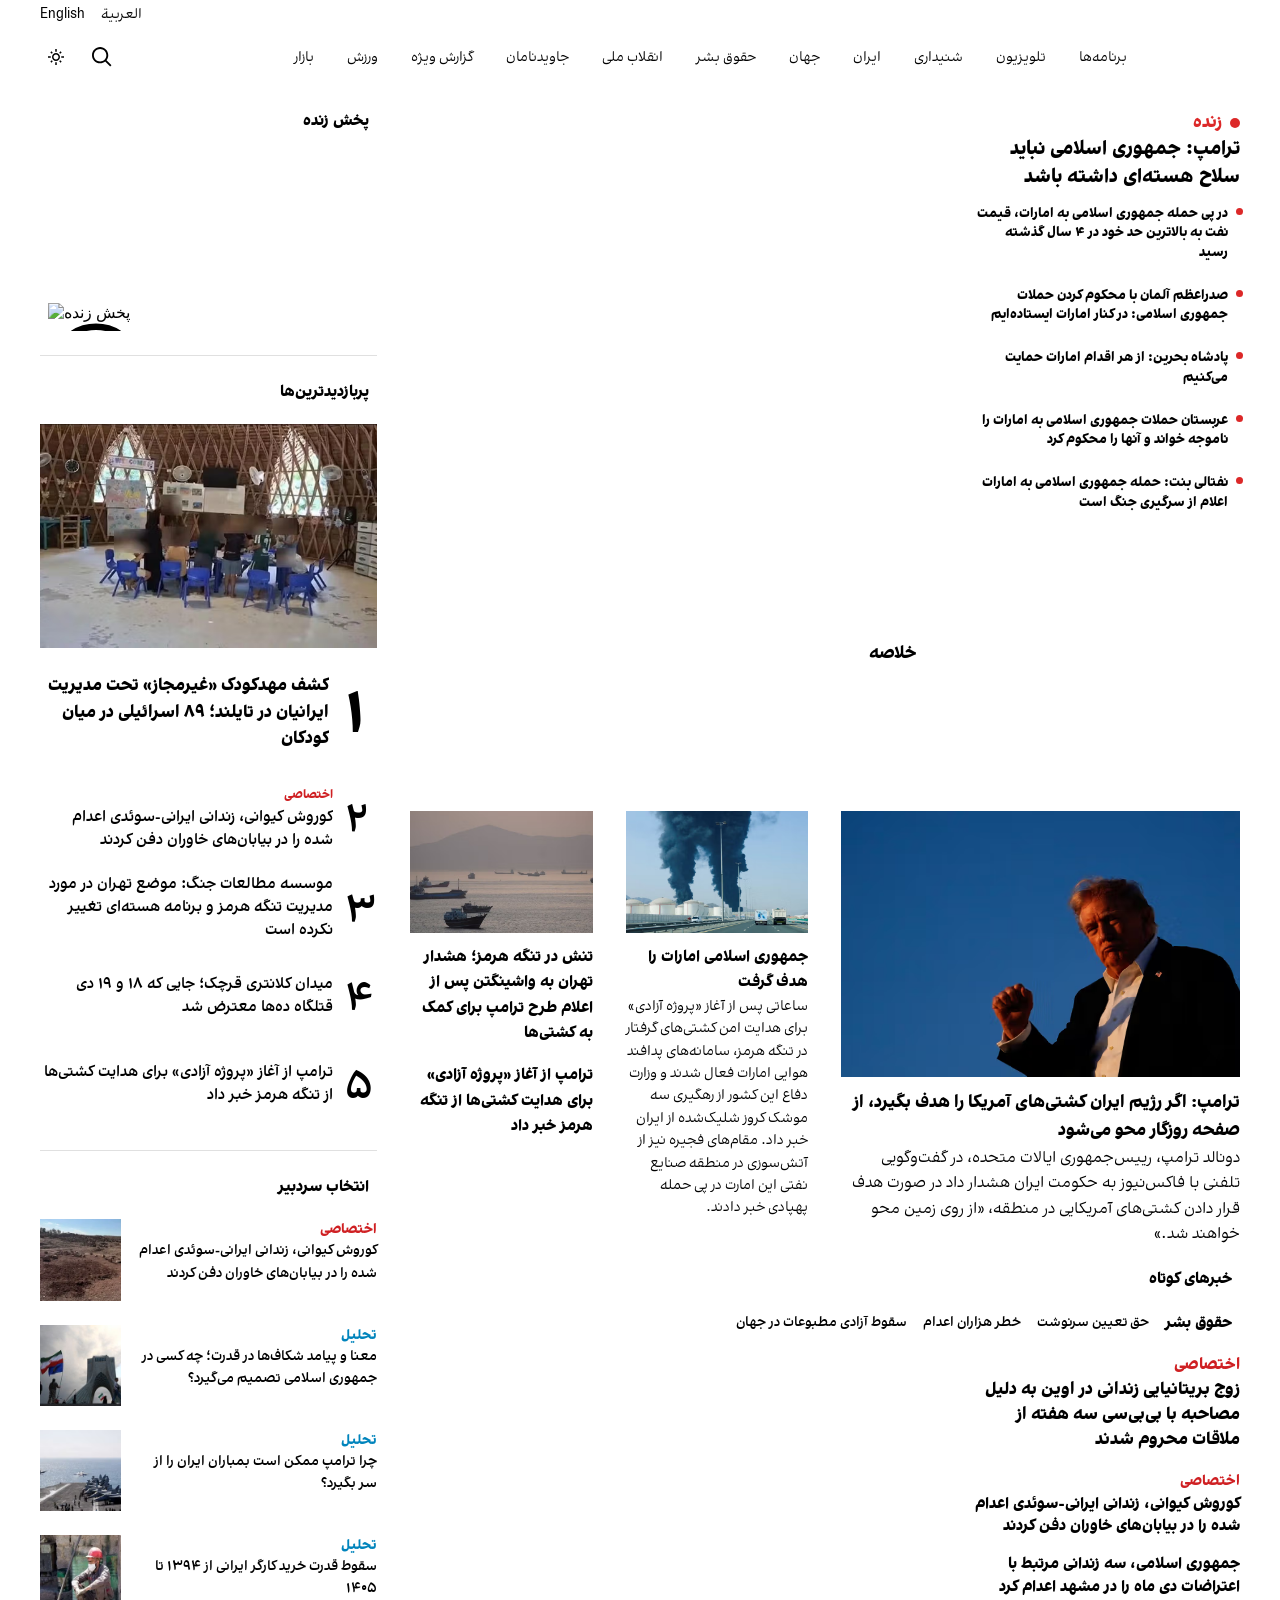
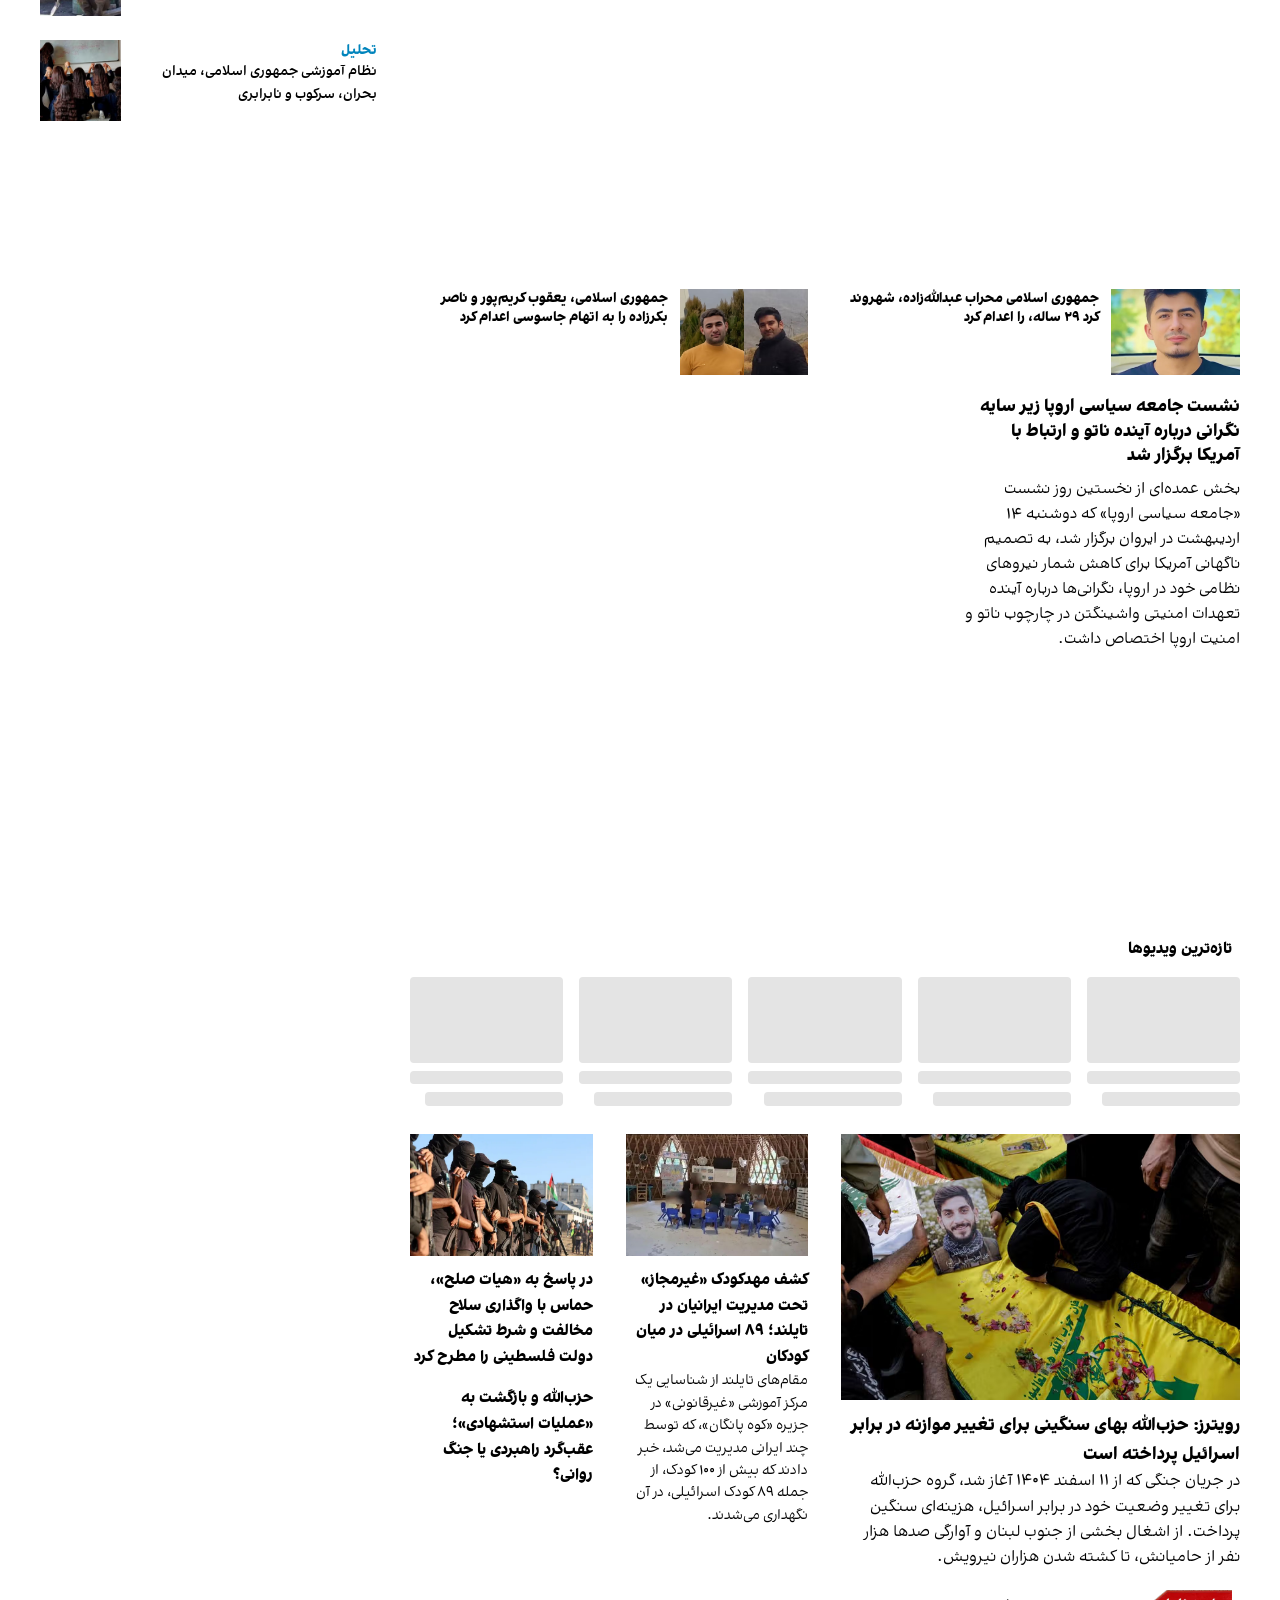
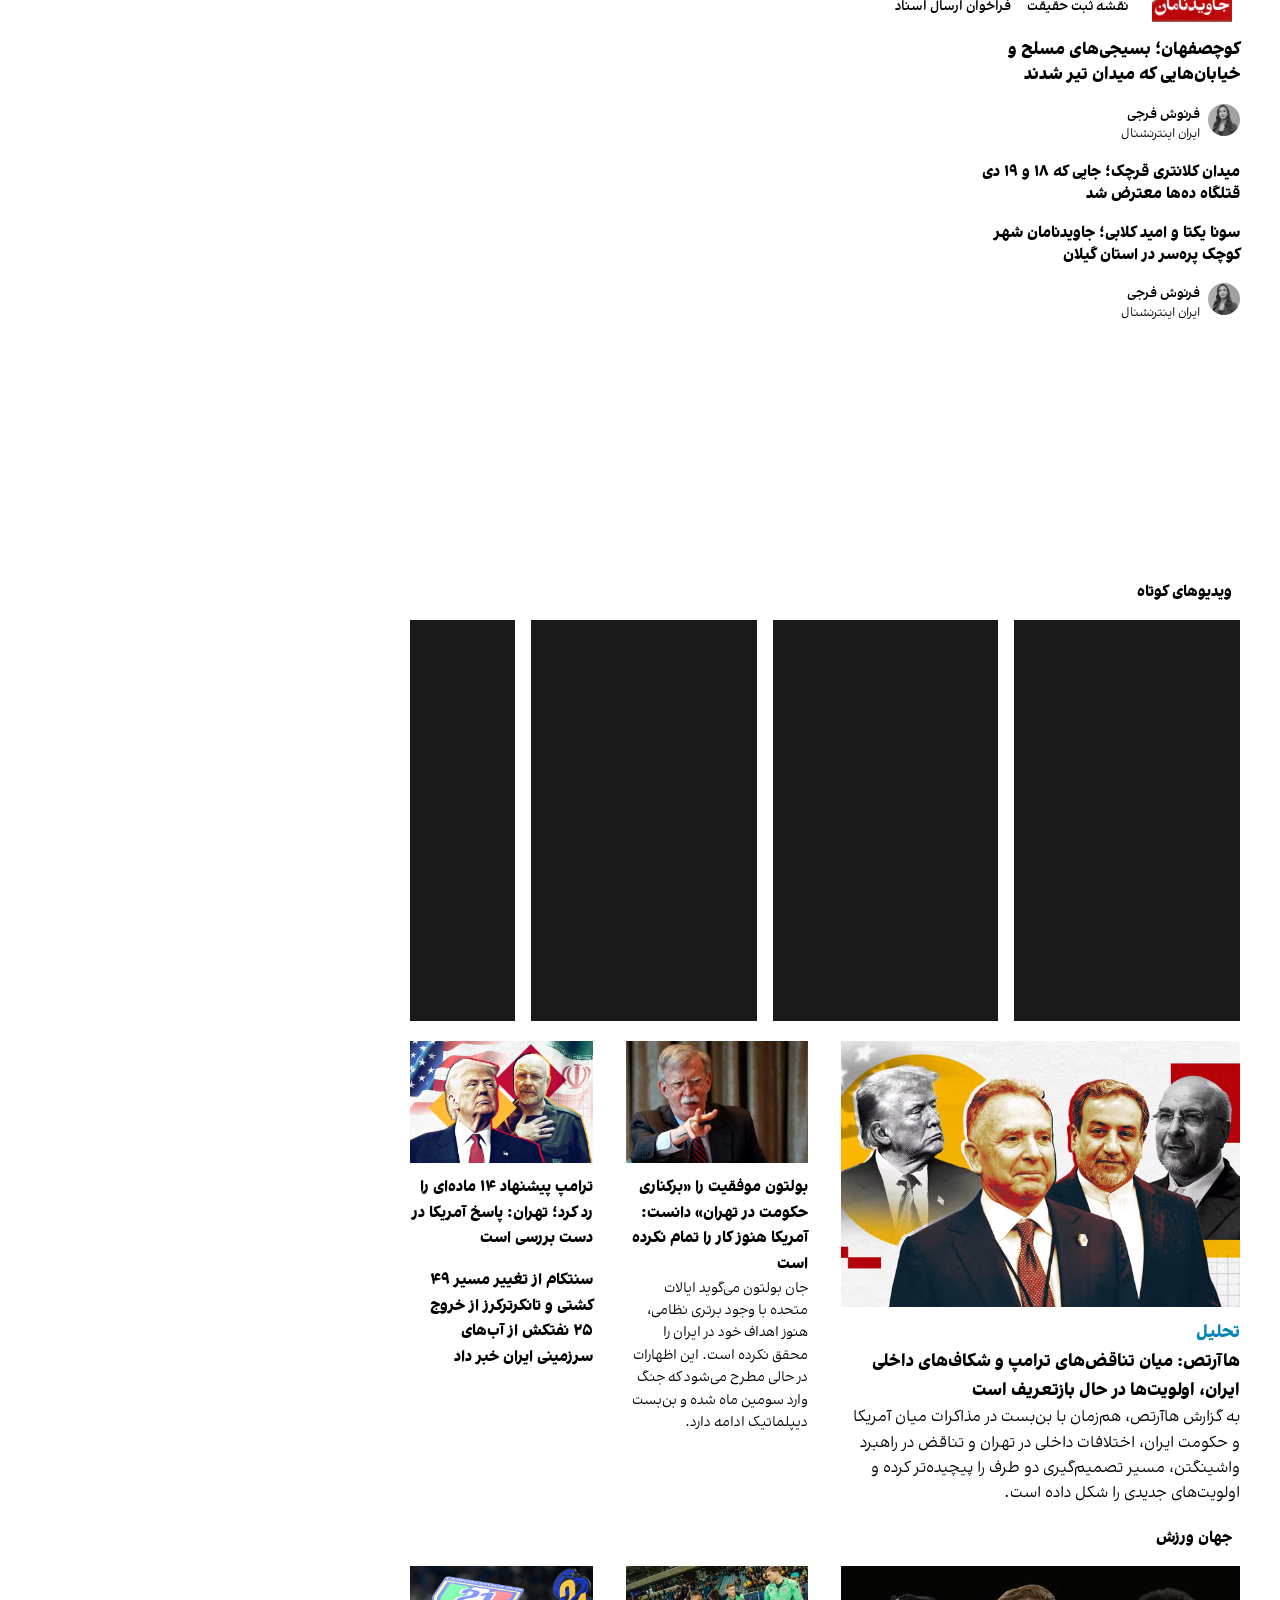
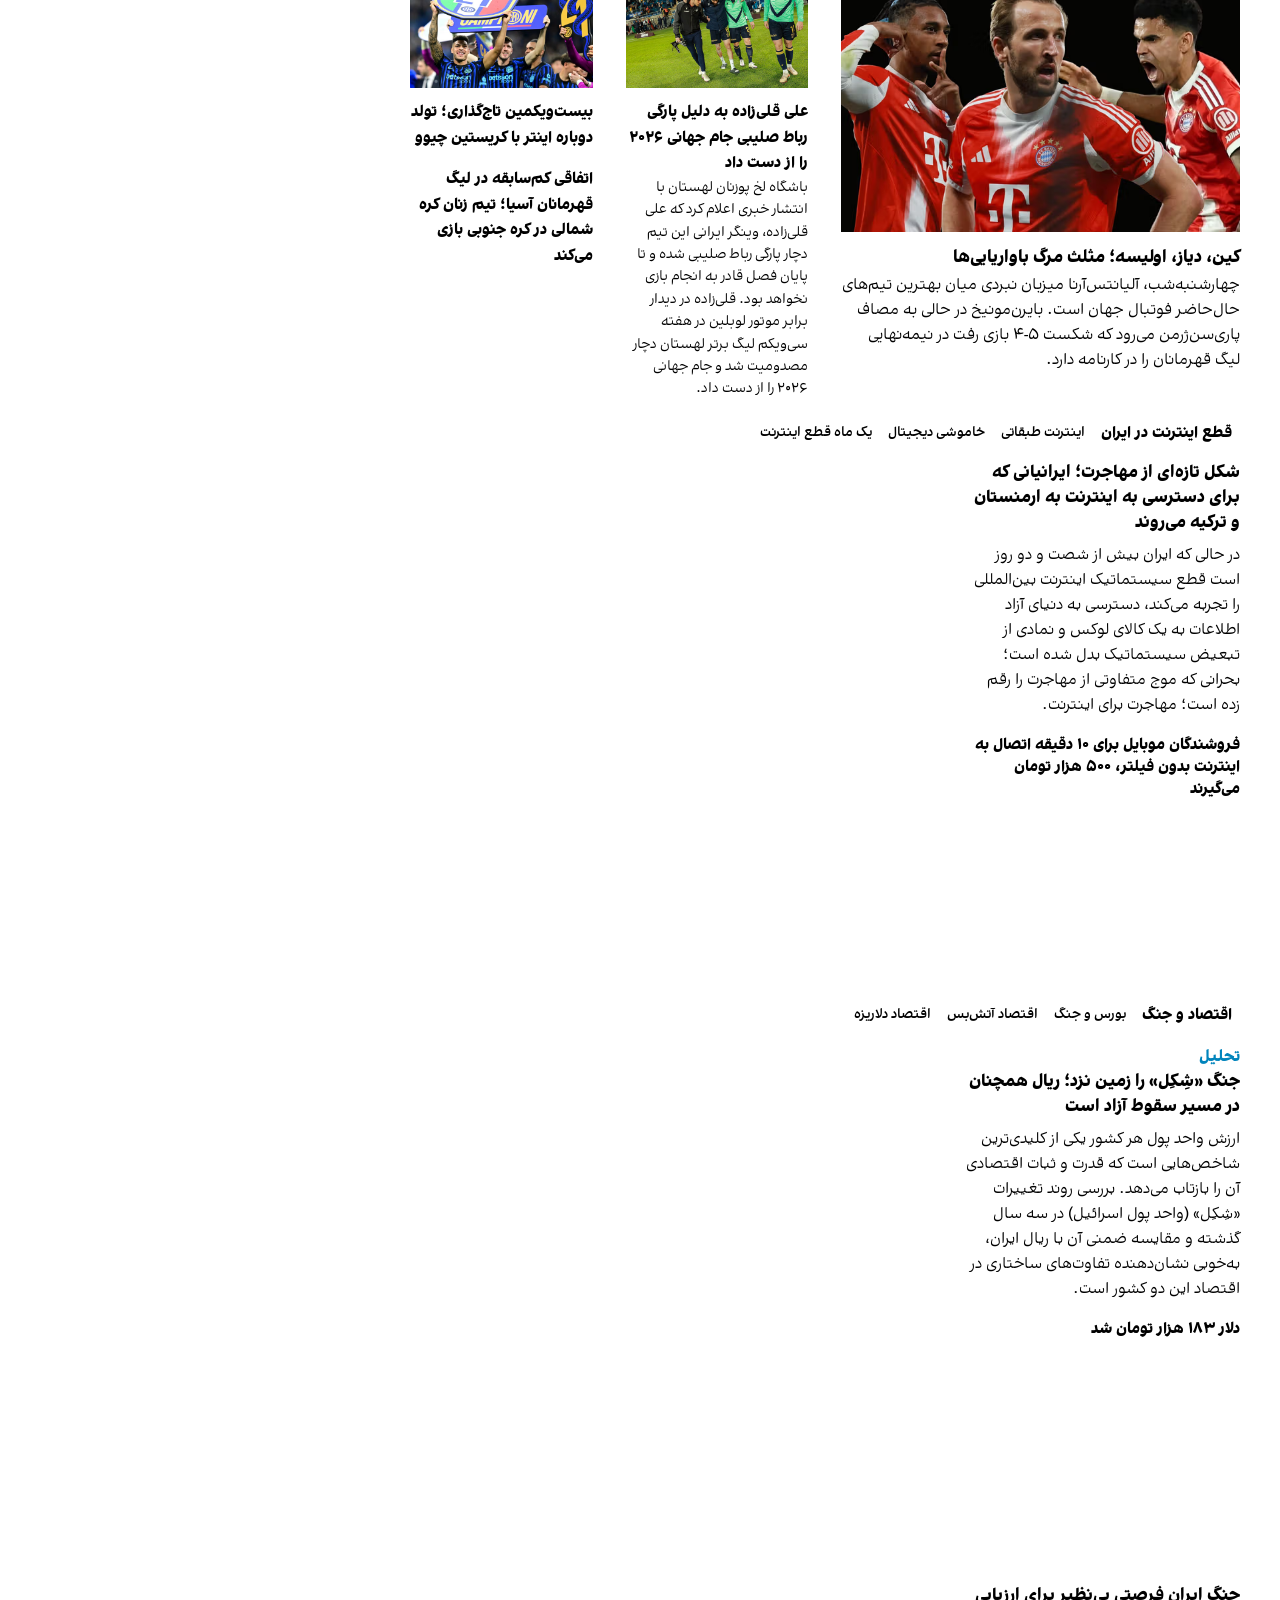
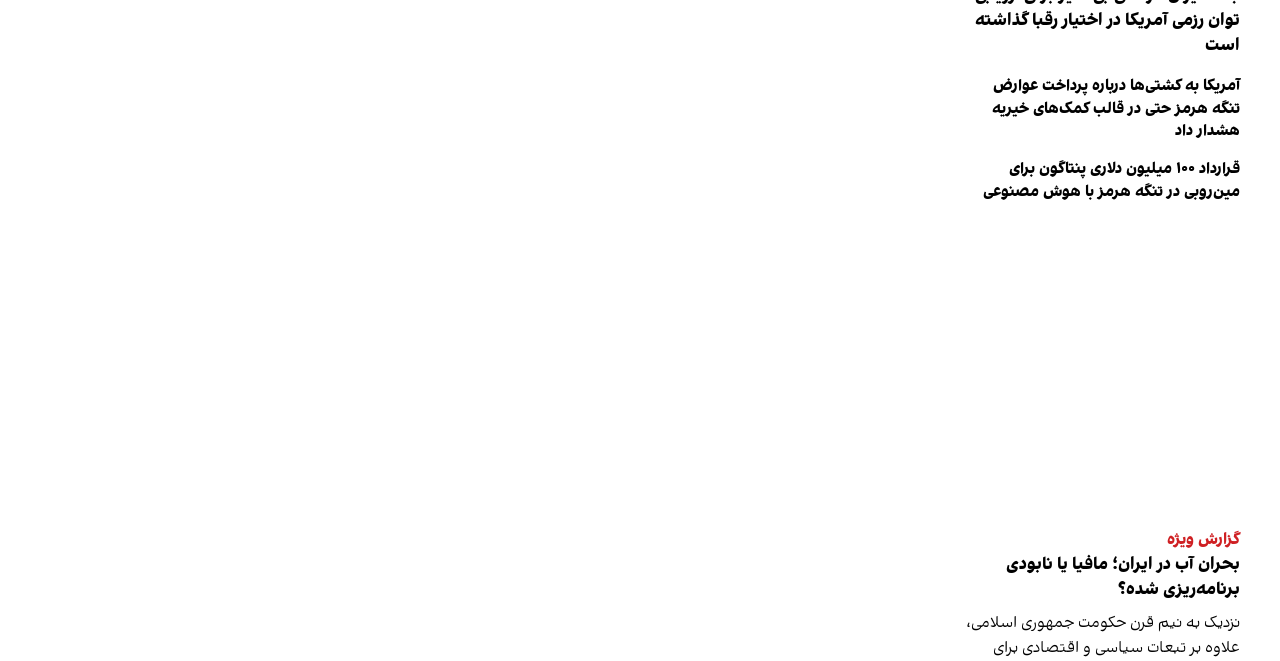
==== commit 418bc300: "Download pages with assets" ====
--- a/downloaded_pages/www_iranintl_com/index.html
+++ b/downloaded_pages/www_iranintl_com/index.html
@@ -1,3 +1,2 @@
-<!DOCTYPE html>
-<html class="volant_4d0f79ce-module__fkGXSa__variable" data-dpl-id="dpl_AJmfpxZXLu42vAhw2YiYYRebxVog" data-scroll-behavior="smooth" dir="rtl" lang="fa"><head><meta charset="utf-8"/><meta content="width=device-width, initial-scale=1" name="viewport"/><link data-precedence="next" href="/_next/static/chunks/13_p6da80u_po.css?dpl=dpl_AJmfpxZXLu42vAhw2YiYYRebxVog" rel="stylesheet"/><link data-precedence="next" href="/_next/static/chunks/0b6.2rr0yji.t.css?dpl=dpl_AJmfpxZXLu42vAhw2YiYYRebxVog" rel="stylesheet"/><link data-precedence="next" href="/_next/static/chunks/15xm4tkw4zggr.css?dpl=dpl_AJmfpxZXLu42vAhw2YiYYRebxVog" rel="stylesheet"/><link data-precedence="next" href="/_next/static/chunks/0r5qnpor72gn4.css?dpl=dpl_AJmfpxZXLu42vAhw2YiYYRebxVog" rel="stylesheet"/><link data-precedence="next" href="/_next/static/chunks/0n-q.m3fzv4hh.css?dpl=dpl_AJmfpxZXLu42vAhw2YiYYRebxVog" rel="stylesheet"/><link data-precedence="next" href="/_next/static/chunks/02~-2fq8t0x0h.css?dpl=dpl_AJmfpxZXLu42vAhw2YiYYRebxVog" rel="stylesheet"/><link data-precedence="next" href="/_next/static/chunks/0ybb_2wq0rxjx.css?dpl=dpl_AJmfpxZXLu42vAhw2YiYYRebxVog" rel="stylesheet"/><link as="script" fetchpriority="low" href="/_next/static/chunks/16_z.zx_zztfp.js?dpl=dpl_AJmfpxZXLu42vAhw2YiYYRebxVog" rel="preload"/><script async="" src="/_next/static/chunks/0~k6u5_j-9bf2.js?dpl=dpl_AJmfpxZXLu42vAhw2YiYYRebxVog"></script><script async="" src="/_next/static/chunks/16vv7xpip_1-_.js?dpl=dpl_AJmfpxZXLu42vAhw2YiYYRebxVog"></script><script async="" src="/_next/static/chunks/01.cveb0jyet8.js?dpl=dpl_AJmfpxZXLu42vAhw2YiYYRebxVog"></script><script async="" src="/_next/static/chunks/0r5zbzfn5lslh.js?dpl=dpl_AJmfpxZXLu42vAhw2YiYYRebxVog"></script><script async="" src="/_next/static/chunks/10-x0aifppc~l.js?dpl=dpl_AJmfpxZXLu42vAhw2YiYYRebxVog"></script><script async="" src="/_next/static/chunks/turbopack-0t51_bn3slqy3.js?dpl=dpl_AJmfpxZXLu42vAhw2YiYYRebxVog"></script><script async="" src="/_next/static/chunks/0i9pdgei7dhms.js?dpl=dpl_AJmfpxZXLu42vAhw2YiYYRebxVog"></script><script async="" src="/_next/static/chunks/15w_dqch_35_r.js?dpl=dpl_AJmfpxZXLu42vAhw2YiYYRebxVog"></script><script async="" src="/_next/static/chunks/0gs48rs10jqm1.js?dpl=dpl_AJmfpxZXLu42vAhw2YiYYRebxVog"></script><script async="" src="/_next/static/chunks/0_b.wgg8x5vr1.js?dpl=dpl_AJmfpxZXLu42vAhw2YiYYRebxVog"></script><script async="" src="/_next/static/chunks/0bz0w.79_yd6f.js?dpl=dpl_AJmfpxZXLu42vAhw2YiYYRebxVog"></script><script async="" src="/_next/static/chunks/09fa5rzak0xf2.js?dpl=dpl_AJmfpxZXLu42vAhw2YiYYRebxVog"></script><script async="" src="/_next/static/chunks/12nwb.u-_k1nf.js?dpl=dpl_AJmfpxZXLu42vAhw2YiYYRebxVog"></script><script async="" src="/_next/static/chunks/0d_bjycd--.e3.js?dpl=dpl_AJmfpxZXLu42vAhw2YiYYRebxVog"></script><script async="" src="/_next/static/chunks/0ota.poi629mu.js?dpl=dpl_AJmfpxZXLu42vAhw2YiYYRebxVog"></script><script async="" src="/_next/static/chunks/0hd9mzu8773gj.js?dpl=dpl_AJmfpxZXLu42vAhw2YiYYRebxVog"></script><script async="" src="/_next/static/chunks/0-eih1lhv~wct.js?dpl=dpl_AJmfpxZXLu42vAhw2YiYYRebxVog"></script><script async="" src="/_next/static/chunks/01lo3itywnzld.js?dpl=dpl_AJmfpxZXLu42vAhw2YiYYRebxVog"></script><script async="" src="/_next/static/chunks/13.rb38j0xy~z.js?dpl=dpl_AJmfpxZXLu42vAhw2YiYYRebxVog"></script><script async="" src="/_next/static/chunks/0fr~t-r.zmavd.js?dpl=dpl_AJmfpxZXLu42vAhw2YiYYRebxVog"></script><script async="" src="/_next/static/chunks/17k90z70oc644.js?dpl=dpl_AJmfpxZXLu42vAhw2YiYYRebxVog"></script><script async="" src="/_next/static/chunks/0uvt._3lam~iz.js?dpl=dpl_AJmfpxZXLu42vAhw2YiYYRebxVog"></script><script async="" src="/_next/static/chunks/01hb4suegp2v9.js?dpl=dpl_AJmfpxZXLu42vAhw2YiYYRebxVog"></script><script async="" src="/_next/static/chunks/05~3kra01zauh.js?dpl=dpl_AJmfpxZXLu42vAhw2YiYYRebxVog"></script><script async="" src="/_next/static/chunks/01t9rurb3-79q.js?dpl=dpl_AJmfpxZXLu42vAhw2YiYYRebxVog"></script><script async="" src="/_next/static/chunks/0bl0ql~eny4_u.js?dpl=dpl_AJmfpxZXLu42vAhw2YiYYRebxVog"></script><script async="" src="/_next/static/chunks/0lklengxp957q.js?dpl=dpl_AJmfpxZXLu42vAhw2YiYYRebxVog"></script><script async="" src="/_next/static/chunks/0ldfduj-61_~0.js?dpl=dpl_AJmfpxZXLu42vAhw2YiYYRebxVog"></script><link as="style" href="/_next/static/chunks/075bv-.9uv3yb.css?dpl=dpl_AJmfpxZXLu42vAhw2YiYYRebxVog" rel="preload"/><link as="style" href="/_next/static/chunks/02ml99bzkkz4i.css?dpl=dpl_AJmfpxZXLu42vAhw2YiYYRebxVog" rel="preload"/><link as="script" href="https://www.googletagmanager.com/gtag/js?id=G-MEHC4MK35X" rel="preload"/><meta content="#000d4d" name="theme-color"/><meta content="" name="next-size-adjust"/><title>صفحه اصلی | ایران اینترنشنال</title><meta content="ایران اینترنشنال تازه ترین خبرهای سیاسی، اقتصادی، اجتماعی، ورزشی، فرهنگی و هنری از ایران و جهان را در تلویزیون و وبسایت خود پوشش می‌دهد. خبرهای فوری، گزارش‌های خبری و تحلیل‌های کارشناسی ایران اینترنشنال را از ماهواره، اینترنت و صفحه‌های ما در شبکه‌های اجتماعی دنبال کنید. ایران اینترنشنال خبرها را از استرالیا تا کانادا و از خاورمیانه تا خاور دور را بدون پیشداوری‌ و جانبداری برای شما عرضه می‌کند. اخبار اقتصادی، قیمت ارز، قیمت دلار، قیمت سکه و آخرین اطلاعات شاخص بورس و سهام را شبانه روز عرضه می کند" name="description"/><link href="/manifest.webmanifest" rel="manifest"/><meta content="خبر, تحلیل, ایران, خلیج فارس, حقوق بشر, زنان, ارتباط مستقیم, چشم انداز, خبرهای جهان, خبرهای منطقه, خاورمیانه, سوریه, عراق, بریتانیا, تلویزیون, شبکه‌های اجتماعی, گالری تصاویر, مرور نشریات, خبرهای ورزشی, خامنه ای, روحانی, انتخابات, ایالات متحده, بیروت, سینما, مستند, یمن, اقلیتها, سیاسی, زندانیان, تلگرام، توئیتر، فیس بوک، مهاجران، خبرنگار, فن آوری، جشنواره, گزارش, رپورتاژ,ادبیات, شعر, پوشش زنده, نظرسنجی, کم آبی, بحران, خبر فوری, محیط زیست، اخبار اقتصادی، قیمت ارز، قیمت دلار، قیمت سکه، شاخص بورس، شاخص سهام، رئیسی" name="keywords"/><link href="https://www.iranintl.com" rel="canonical"/><link href="https://www.iranintl.com/fa" hreflang="fa" rel="alternate"/><link href="https://www.iranintl.com/ar" hreflang="ar" rel="alternate"/><link href="https://www.iranintl.com/en" hreflang="en" rel="alternate"/><meta content="ca-pub-7753790121110564" name="google-adsense-account"/><meta content="صفحه اصلی | ایران اینترنشنال" property="og:title"/><meta content="ایران اینترنشنال تازه ترین خبرهای سیاسی، اقتصادی، اجتماعی، ورزشی، فرهنگی و هنری از ایران و جهان را در تلویزیون و وبسایت خود پوشش می‌دهد. خبرهای فوری، گزارش‌های خبری و تحلیل‌های کارشناسی ایران اینترنشنال را از ماهواره، اینترنت و صفحه‌های ما در شبکه‌های اجتماعی دنبال کنید. ایران اینترنشنال خبرها را از استرالیا تا کانادا و از خاورمیانه تا خاور دور را بدون پیشداوری‌ و جانبداری برای شما عرضه می‌کند. اخبار اقتصادی، قیمت ارز، قیمت دلار، قیمت سکه و آخرین اطلاعات شاخص بورس و سهام را شبانه روز عرضه می کند" property="og:description"/><meta content="https://www.iranintl.com" property="og:url"/><meta content="ایران اینترنشنال | Iran International" property="og:site_name"/><meta content="fa_IR" property="og:locale"/><meta content="https://www.iranintl.com/images/ii/opengraph-image.webp" property="og:image"/><meta content="website" property="og:type"/><meta content="summary_large_image" name="twitter:card"/><meta content="صفحه اصلی | ایران اینترنشنال" name="twitter:title"/><meta content="ایران اینترنشنال تازه ترین خبرهای سیاسی، اقتصادی، اجتماعی، ورزشی، فرهنگی و هنری از ایران و جهان را در تلویزیون و وبسایت خود پوشش می‌دهد. خبرهای فوری، گزارش‌های خبری و تحلیل‌های کارشناسی ایران اینترنشنال را از ماهواره، اینترنت و صفحه‌های ما در شبکه‌های اجتماعی دنبال کنید. ایران اینترنشنال خبرها را از استرالیا تا کانادا و از خاورمیانه تا خاور دور را بدون پیشداوری‌ و جانبداری برای شما عرضه می‌کند. اخبار اقتصادی، قیمت ارز، قیمت دلار، قیمت سکه و آخرین اطلاعات شاخص بورس و سهام را شبانه روز عرضه می کند" name="twitter:description"/><meta content="https://www.iranintl.com/images/ii/opengraph-image.webp" name="twitter:image"/><link href="/favicon.ico?favicon.0e4uzdt8lu3ji.ico" rel="icon" sizes="48x48" type="image/x-icon"/><script nomodule="" src="/_next/static/chunks/03~yq9q893hmn.js?dpl=dpl_AJmfpxZXLu42vAhw2YiYYRebxVog"></script></head><body><div hidden=""><!--$--><!--/$--></div><!--&--><div class="Header-module-scss-module__rIun6a__top"><div class="Header-module-scss-module__rIun6a__topContainer"><nav aria-label="Language" class="Header-module-scss-module__rIun6a__languageSwitcher"><ul class="Header-module-scss-module__rIun6a__languageList"><li class="Header-module-scss-module__rIun6a__languageItem"><a class="Header-module-scss-module__rIun6a__languageLink" href="/ar">العربية</a></li><li class="Header-module-scss-module__rIun6a__languageItem"><a class="Header-module-scss-module__rIun6a__languageLink" href="/en">English</a></li></ul></nav></div></div><header class="Header-module-scss-module__rIun6a__header"><nav class="Header-module-scss-module__rIun6a__nav"><a class="Header-module-scss-module__rIun6a__logoLink" href="/"><div style="opacity:0;transform:translateY(20px) scale(0.8)"><img alt="Brand" class="Header-module-scss-module__rIun6a__logo" data-nimg="1" decoding="async" height="40" src="/images/ii/ii-logo-fa.svg?dpl=dpl_AJmfpxZXLu42vAhw2YiYYRebxVog" style="color:transparent" width="80"/></div></a><ul class="Header-module-scss-module__rIun6a__navList"><li class="Header-module-scss-module__rIun6a__navItem"><a class="Header-module-scss-module__rIun6a__navLink" href="/vod">برنامه‌ها</a></li><li class="Header-module-scss-module__rIun6a__navItem"><a class="Header-module-scss-module__rIun6a__navLink" href="/live">تلویزیون</a></li><li class="Header-module-scss-module__rIun6a__navItem"><a class="Header-module-scss-module__rIun6a__navLink" href="/radio">شنیداری</a></li><li class="Header-module-scss-module__rIun6a__navItem"><a class="Header-module-scss-module__rIun6a__navLink" href="/iran">ایران</a></li><li class="Header-module-scss-module__rIun6a__navItem"><a class="Header-module-scss-module__rIun6a__navLink" href="/world">جهان</a></li><li class="Header-module-scss-module__rIun6a__navItem"><a class="Header-module-scss-module__rIun6a__navLink" href="/human-rights">حقوق بشر</a></li><li class="Header-module-scss-module__rIun6a__navItem"><a class="Header-module-scss-module__rIun6a__navLink" href="/eatrazat-sarasry-1404">انقلاب ملی</a></li><li class="Header-module-scss-module__rIun6a__navItem"><a class="Header-module-scss-module__rIun6a__navLink" href="/javidnaman">جاویدنامان</a></li><li class="Header-module-scss-module__rIun6a__navItem"><a class="Header-module-scss-module__rIun6a__navLink" href="/special-report">گزارش ویژه</a></li><li class="Header-module-scss-module__rIun6a__navItem"><a class="Header-module-scss-module__rIun6a__navLink" href="/sport">ورزش</a></li><li class="Header-module-scss-module__rIun6a__navItem"><a class="Header-module-scss-module__rIun6a__navLink" href="/finance">بازار</a></li></ul><div class="Header-module-scss-module__rIun6a__navOptions"><a aria-label="Map" class="Header-module-scss-module__rIun6a__iconButton" href="/map"><svg aria-hidden="true" fill="none" height="20" viewbox="0 0 24 24" width="20"><polygon fill="rgba(255, 255, 255, 0.08)" points="2,4 8,2.5 16,4 22,2.5 22,21 16,22.5 8,21 2,22.5" stroke="#ffffff" stroke-linejoin="round" stroke-width="1.8"></polygon><line stroke="#ffffff" stroke-width="1.4" x1="8" x2="8" y1="2.5" y2="21"></line><line stroke="#ffffff" stroke-width="1.4" x1="16" x2="16" y1="4" y2="22.5"></line></svg></a><a aria-label="Search" class="Header-module-scss-module__rIun6a__iconButton" href="/search"><svg aria-hidden="true" height="20" stroke-linejoin="round" viewbox="0 0 16 16" width="24"><path clip-rule="evenodd" d="M1.5 6.5C1.5 3.73858 3.73858 1.5 6.5 1.5C9.26142 1.5 11.5 3.73858 11.5 6.5C11.5 9.26142 9.26142 11.5 6.5 11.5C3.73858 11.5 1.5 9.26142 1.5 6.5ZM6.5 0C2.91015 0 0 2.91015 0 6.5C0 10.0899 2.91015 13 6.5 13C8.02469 13 9.42677 12.475 10.5353 11.596L13.9697 15.0303L14.5 15.5607L15.5607 14.5L15.0303 13.9697L11.596 10.5353C12.475 9.42677 13 8.02469 13 6.5C13 2.91015 10.0899 0 6.5 0Z" fill="currentColor" fill-rule="evenodd"></path></svg></a><button aria-label="Toggle theme" class="ThemeToggle-module-scss-module__uJIBHq__toggleThemeSmall Header-module-scss-module__rIun6a__themeToggle" disabled="" title="Toggle theme" type="button"><svg aria-hidden="true" height="16" stroke-linejoin="round" viewbox="0 0 16 16" width="16"><path clip-rule="evenodd" d="M8.75 0.75V0H7.25V0.75V2V2.75H8.75V2V0.75ZM11.182 3.75732L11.7123 3.22699L12.0659 2.87344L12.5962 2.34311L13.6569 3.40377L13.1265 3.9341L12.773 4.28765L12.2426 4.81798L11.182 3.75732ZM8 10.5C9.38071 10.5 10.5 9.38071 10.5 8C10.5 6.61929 9.38071 5.5 8 5.5C6.61929 5.5 5.5 6.61929 5.5 8C5.5 9.38071 6.61929 10.5 8 10.5ZM8 12C10.2091 12 12 10.2091 12 8C12 5.79086 10.2091 4 8 4C5.79086 4 4 5.79086 4 8C4 10.2091 5.79086 12 8 12ZM13.25 7.25H14H15.25H16V8.75H15.25H14H13.25V7.25ZM0.75 7.25H0V8.75H0.75H2H2.75V7.25H2H0.75ZM2.87348 12.0659L2.34315 12.5962L3.40381 13.6569L3.93414 13.1265L4.28769 12.773L4.81802 12.2426L3.75736 11.182L3.22703 11.7123L2.87348 12.0659ZM3.75735 4.81798L3.22702 4.28765L2.87347 3.9341L2.34314 3.40377L3.4038 2.34311L3.93413 2.87344L4.28768 3.22699L4.81802 3.75732L3.75735 4.81798ZM12.0659 13.1265L12.5962 13.6569L13.6569 12.5962L13.1265 12.0659L12.773 11.7123L12.2426 11.182L11.182 12.2426L11.7123 12.773L12.0659 13.1265ZM8.75 13.25V14V15.25V16H7.25V15.25V14V13.25H8.75Z" fill="currentColor" fill-rule="evenodd"></path></svg></button><button aria-expanded="false" aria-label="Open menu" class="Header-module-scss-module__rIun6a__menuToggle" data-state="closed" type="button"><svg aria-hidden="true" height="24" viewbox="0 0 16 16" width="24"><rect height="1.5" width="14" x="1" y="3"></rect><rect height="1.5" width="14" x="1" y="7"></rect><rect height="1.5" width="14" x="1" y="11"></rect></svg></button></div></nav></header><dialog class="MobileMenu-module-scss-module__bLDuGq__mobileMenu"><nav class="MobileMenu-module-scss-module__bLDuGq__nav"><section><ul class="MobileMenu-module-scss-module__bLDuGq__menuList"><li class="MobileMenu-module-scss-module__bLDuGq__menuItem"><a class="MobileMenu-module-scss-module__bLDuGq__menuLink" href="/vod">برنامه‌ها</a></li><li class="MobileMenu-module-scss-module__bLDuGq__menuItem"><a class="MobileMenu-module-scss-module__bLDuGq__menuLink" href="/live">تلویزیون</a></li><li class="MobileMenu-module-scss-module__bLDuGq__menuItem"><a class="MobileMenu-module-scss-module__bLDuGq__menuLink" href="/radio">شنیداری</a></li><li class="MobileMenu-module-scss-module__bLDuGq__menuItem"><a class="MobileMenu-module-scss-module__bLDuGq__menuLink" href="/iran">ایران</a></li><li class="MobileMenu-module-scss-module__bLDuGq__menuItem"><a class="MobileMenu-module-scss-module__bLDuGq__menuLink" href="/world">جهان</a></li><li class="MobileMenu-module-scss-module__bLDuGq__menuItem"><a class="MobileMenu-module-scss-module__bLDuGq__menuLink" href="/human-rights">حقوق بشر</a></li><li class="MobileMenu-module-scss-module__bLDuGq__menuItem"><a class="MobileMenu-module-scss-module__bLDuGq__menuLink" href="/eatrazat-sarasry-1404">انقلاب ملی</a></li><li class="MobileMenu-module-scss-module__bLDuGq__menuItem"><a class="MobileMenu-module-scss-module__bLDuGq__menuLink" href="/javidnaman">جاویدنامان</a></li><li class="MobileMenu-module-scss-module__bLDuGq__menuItem"><a class="MobileMenu-module-scss-module__bLDuGq__menuLink" href="/special-report">گزارش ویژه</a></li><li class="MobileMenu-module-scss-module__bLDuGq__menuItem"><a class="MobileMenu-module-scss-module__bLDuGq__menuLink" href="/sport">ورزش</a></li><li class="MobileMenu-module-scss-module__bLDuGq__menuItem"><a class="MobileMenu-module-scss-module__bLDuGq__menuLink" href="/finance">بازار</a></li></ul></section><section class="MobileMenu-module-scss-module__bLDuGq__settings"><ul class="MobileMenu-module-scss-module__bLDuGq__settingsList"><li class="MobileMenu-module-scss-module__bLDuGq__settingsItem"><span>پوسته</span><button aria-label="Toggle theme" class="ThemeToggle-module-scss-module__uJIBHq__toggleThemeSmall" disabled="" title="Toggle theme" type="button"><svg aria-hidden="true" height="16" stroke-linejoin="round" viewbox="0 0 16 16" width="16"><path clip-rule="evenodd" d="M8.75 0.75V0H7.25V0.75V2V2.75H8.75V2V0.75ZM11.182 3.75732L11.7123 3.22699L12.0659 2.87344L12.5962 2.34311L13.6569 3.40377L13.1265 3.9341L12.773 4.28765L12.2426 4.81798L11.182 3.75732ZM8 10.5C9.38071 10.5 10.5 9.38071 10.5 8C10.5 6.61929 9.38071 5.5 8 5.5C6.61929 5.5 5.5 6.61929 5.5 8C5.5 9.38071 6.61929 10.5 8 10.5ZM8 12C10.2091 12 12 10.2091 12 8C12 5.79086 10.2091 4 8 4C5.79086 4 4 5.79086 4 8C4 10.2091 5.79086 12 8 12ZM13.25 7.25H14H15.25H16V8.75H15.25H14H13.25V7.25ZM0.75 7.25H0V8.75H0.75H2H2.75V7.25H2H0.75ZM2.87348 12.0659L2.34315 12.5962L3.40381 13.6569L3.93414 13.1265L4.28769 12.773L4.81802 12.2426L3.75736 11.182L3.22703 11.7123L2.87348 12.0659ZM3.75735 4.81798L3.22702 4.28765L2.87347 3.9341L2.34314 3.40377L3.4038 2.34311L3.93413 2.87344L4.28768 3.22699L4.81802 3.75732L3.75735 4.81798ZM12.0659 13.1265L12.5962 13.6569L13.6569 12.5962L13.1265 12.0659L12.773 11.7123L12.2426 11.182L11.182 12.2426L11.7123 12.773L12.0659 13.1265ZM8.75 13.25V14V15.25V16H7.25V15.25V14V13.25H8.75Z" fill="currentColor" fill-rule="evenodd"></path></svg></button></li><li class="MobileMenu-module-scss-module__bLDuGq__settingsItem"><span>زبان</span><ul class="MobileMenu-module-scss-module__bLDuGq__languageList"><li class="MobileMenu-module-scss-module__bLDuGq__languageLabel"><a class="MobileMenu-module-scss-module__bLDuGq__languageLink" href="/ar">العربية</a></li><li class="MobileMenu-module-scss-module__bLDuGq__languageLabel"><a class="MobileMenu-module-scss-module__bLDuGq__languageLink" href="/en">English</a></li></ul></li></ul></section></nav></dialog><main class="mainWrapper"><!--&--><!--&--><div class="page"><script type="application/ld+json">{"@context":"https://schema.org","@type":"WebSite","@id":"https://www.iranintl.com#website","url":"https://www.iranintl.com","name":"Iran International","inLanguage":"fa","dateModified":"2026-05-04T19:29:43.000Z","publisher":{"@type":"Organization","@id":"https://www.iranintl.com#organization","name":"Iran International","url":"https://www.iranintl.com","logo":{"@type":"ImageObject","url":"https://www.iranintl.com/images/ii/logo.svg"}},"potentialAction":{"@type":"SearchAction","target":{"@type":"EntryPoint","urlTemplate":"https://www.iranintl.com/search?q={search_term_string}"},"query-input":"required name=search_term_string"}}</script><section class="page__container"><main class="page__main home__clusters home__clusters--hot-takes"><section class="cluster"><div class="LivePulseCluster-module-scss-module__AK0esa__container"><div class="LivePulseCluster-module-scss-module__AK0esa__pointsContainer"><div class="LivePulseCluster-module-scss-module__AK0esa__summary"><div class="LivePulseCluster-module-scss-module__AK0esa__points"><strong class="LivePulseCluster-module-scss-module__AK0esa__pointsTitle">خلاصه</strong><div><div style="opacity:0;transform:translateY(20px)">ترامپ درباره حملات آمریکا به نیروهای جمهوری اسلامی در تنگه هرمز گفت: ما هفت قایق کوچک، یا همان‌طور که خودشان می‌گویند"قایق‌های سریع" را سرنگون کرده‌ایم</div><div class="RotatingTicker-module-scss-module__QRoAkG__navigation"><button class="RotatingTicker-module-scss-module__QRoAkG__btn__prev" type="button"></button><button class="RotatingTicker-module-scss-module__QRoAkG__btn__next" type="button"></button></div></div></div></div></div><div class="LivePulseCluster-module-scss-module__AK0esa__featured"><article class="cluster-item cluster-item--urgent"><div class="LivePulseCluster-module-scss-module__AK0esa__liveblogBadge__live"><div style="width:10px;height:10px;background-color:var(--color-red-600);border-radius:50%"></div><strong>زنده</strong></div><a class="cluster-item__link" href="https://www.iranintl.com/fa/liveblog/iran-war-may4"><h4 class="cluster-item__headline cluster-item__headline--urgent">ترامپ: جمهوری اسلامی نباید سلاح هسته‌ای داشته باشد</h4></a></article><div><div class="LivePulseCluster-module-scss-module__AK0esa__updates"><div class="LivePulseCluster-module-scss-module__AK0esa__updateItem"><article class="cluster-item cluster-item--minimal"><div class="cluster-item__main"><a class="cluster-item__link" href="https://www.iranintl.com/fa/liveblog/iran-war-may4#202605042349"><h4 class="cluster-item__headline cluster-item__headline--minimal">صدراعظم آلمان با محکوم کردن حملات جمهوری اسلامی: در کنار امارات ایستاده‌ایم</h4></a></div></article></div><div class="LivePulseCluster-module-scss-module__AK0esa__updateItem"><article class="cluster-item cluster-item--minimal"><div class="cluster-item__main"><a class="cluster-item__link" href="https://www.iranintl.com/fa/liveblog/iran-war-may4#202605049099"><h4 class="cluster-item__headline cluster-item__headline--minimal">پادشاه بحرین: از هر اقدام امارات حمایت می‌کنیم</h4></a></div></article></div><div class="LivePulseCluster-module-scss-module__AK0esa__updateItem"><article class="cluster-item cluster-item--minimal"><div class="cluster-item__main"><a class="cluster-item__link" href="https://www.iranintl.com/fa/liveblog/iran-war-may4#202605045686"><h4 class="cluster-item__headline cluster-item__headline--minimal">عربستان حملات جمهوری اسلامی به امارات را ناموجه خواند و آنها را محکوم کرد</h4></a></div></article></div><div class="LivePulseCluster-module-scss-module__AK0esa__updateItem"><article class="cluster-item cluster-item--minimal"><div class="cluster-item__main"><a class="cluster-item__link" href="https://www.iranintl.com/fa/liveblog/iran-war-may4#202605049843"><h4 class="cluster-item__headline cluster-item__headline--minimal">نفتالی بنت: حمله جمهوری اسلامی به امارات اعلام از سرگیری جنگ است</h4></a></div></article></div><div class="LivePulseCluster-module-scss-module__AK0esa__updateItem"><article class="cluster-item cluster-item--minimal"><div class="cluster-item__main"><a class="cluster-item__link" href="https://www.iranintl.com/fa/liveblog/iran-war-may4#202605049990"><h4 class="cluster-item__headline cluster-item__headline--minimal">سنتکام: در حمله به قایق‌های تندرو جمهوری اسلامی از  بالگردهای آپاچی استفاده شد</h4></a></div></article></div></div></div></div><div class="LivePulseCluster-module-scss-module__AK0esa__cover"><figure class="cover horizontal"><a class="cover__link" href="https://www.iranintl.com/fa/liveblog/iran-war-may4"><picture style="display:block;width:100%"><source media="(min-width: 1024px)" sizes="100vw" srcset="https://i.iranintl.com/images/rdk9umy0/production/abe35acf0d202c43dc7e2217f33735011b5b1ff6-2887x1925.jpg?w=600&amp;h=400&amp;q=85&amp;fit=max&amp;auto=format"/><source media="(max-width: 600px)" sizes="100vw" srcset="https://i.iranintl.com/images/rdk9umy0/production/abe35acf0d202c43dc7e2217f33735011b5b1ff6-2887x1925.jpg?w=600&amp;h=400&amp;q=70&amp;fit=max&amp;auto=format"/><img alt="ترامپ: جمهوری اسلامی نباید سلاح هسته‌ای داشته باشد" loading="lazy" src="https://i.iranintl.com/images/rdk9umy0/production/abe35acf0d202c43dc7e2217f33735011b5b1ff6-2887x1925.jpg?w=600&amp;h=400&amp;q=70&amp;fit=max&amp;auto=format" style="width:100%;height:auto;display:block"/></picture></a></figure><div class="LivePulseCluster-module-scss-module__AK0esa__summaryWrapper"><div class="LivePulseCluster-module-scss-module__AK0esa__summary"><div class="LivePulseCluster-module-scss-module__AK0esa__points"><strong class="LivePulseCluster-module-scss-module__AK0esa__pointsTitle">خلاصه</strong><div><div style="opacity:0;transform:translateY(20px)">ترامپ درباره حملات آمریکا به نیروهای جمهوری اسلامی در تنگه هرمز گفت: ما هفت قایق کوچک، یا همان‌طور که خودشان می‌گویند"قایق‌های سریع" را سرنگون کرده‌ایم</div><div class="RotatingTicker-module-scss-module__QRoAkG__navigation"><button class="RotatingTicker-module-scss-module__QRoAkG__btn__prev" type="button"></button><button class="RotatingTicker-module-scss-module__QRoAkG__btn__next" type="button"></button></div></div></div></div></div></div></div></section><section class="cluster undefined"><div class="InDepthCluster-module-scss-module__AU2hwW__container"><div class="InDepthCluster-module-scss-module__AU2hwW__featured"><article class="EditorialContentCard-module-scss-module__Hn1PmG__card EditorialContentCard-module-scss-module__Hn1PmG__card--featured EditorialContentCard-module-scss-module__Hn1PmG__vertical undefined InDepthCluster-module-scss-module__AU2hwW__featuredItem"><figure class="EditorialContentCard-module-scss-module__Hn1PmG__mediaContainer EditorialContentCard-module-scss-module__Hn1PmG__aspect-3-2"><img alt="ترامپ: اگر رژیم ایران کشتی‌های آمریکا را هدف بگیرد، از صفحه روزگار محو می‌شود" class="EditorialContentCard-module-scss-module__Hn1PmG__image" data-nimg="fill" decoding="async" loading="lazy" src="https://i.iranintl.com/images/rdk9umy0/production/cd9d5bfa0fac215692d9d887602827882c14b00e-3004x2003.jpg?w=600&amp;h=400&amp;q=80&amp;fit=crop&amp;auto=format" style="position:absolute;height:100%;width:100%;left:0;top:0;right:0;bottom:0;color:transparent"/></figure><main class="EditorialContentCard-module-scss-module__Hn1PmG__content"><header><a class="EditorialContentCard-module-scss-module__Hn1PmG__link" href="https://www.iranintl.com/202605049658"><h3 class="EditorialContentCard-module-scss-module__Hn1PmG__headline">ترامپ: اگر رژیم ایران کشتی‌های آمریکا را هدف بگیرد، از صفحه روزگار محو می‌شود</h3></a></header><p class="EditorialContentCard-module-scss-module__Hn1PmG__lead">دونالد ترامپ، رییس‌جمهوری ایالات متحده، در گفت‌وگویی تلفنی با فاکس‌نیوز به حکومت ایران هشدار داد در صورت هدف قرار دادن کشتی‌های آمریکایی در منطقه، «از روی زمین محو خواهند شد.»</p></main></article></div><div class="InDepthCluster-module-scss-module__AU2hwW__cover"><div class="InDepthCluster-module-scss-module__AU2hwW__featuredItem"><article class="EditorialContentCard-module-scss-module__Hn1PmG__card EditorialContentCard-module-scss-module__Hn1PmG__card--featured EditorialContentCard-module-scss-module__Hn1PmG__vertical undefined InDepthCluster-module-scss-module__AU2hwW__featuredItem2"><figure class="EditorialContentCard-module-scss-module__Hn1PmG__mediaContainer EditorialContentCard-module-scss-module__Hn1PmG__aspect-3-2"><img alt="جمهوری اسلامی امارات را هدف گرفت" class="EditorialContentCard-module-scss-module__Hn1PmG__image" data-nimg="fill" decoding="async" loading="lazy" src="https://i.iranintl.com/images/rdk9umy0/production/5f9476b4fbf588bc61f898c59e772844b161ab1e-4973x3430.jpg?rect=0,58,4973,3315&amp;w=600&amp;h=400&amp;q=80&amp;fit=crop&amp;auto=format" style="position:absolute;height:100%;width:100%;left:0;top:0;right:0;bottom:0;color:transparent"/></figure><main class="EditorialContentCard-module-scss-module__Hn1PmG__content"><header><a class="EditorialContentCard-module-scss-module__Hn1PmG__link" href="https://www.iranintl.com/202605048401"><h3 class="EditorialContentCard-module-scss-module__Hn1PmG__headline">جمهوری اسلامی امارات را هدف گرفت</h3></a></header><p class="EditorialContentCard-module-scss-module__Hn1PmG__lead">ساعاتی پس از آغاز «پروژه آزادی» برای هدایت امن کشتی‌های گرفتار در تنگه هرمز، سامانه‌های پدافند هوایی امارات فعال شدند و وزارت دفاع این کشور از رهگیری سه موشک کروز شلیک‌شده از ایران خبر داد. مقام‌های فجیره نیز از آتش‌سوزی در منطقه صنایع نفتی این امارت در پی حمله پهپادی خبر دادند.</p></main></article></div></div><section class="InDepthCluster-module-scss-module__AU2hwW__additional"><div class="InDepthCluster-module-scss-module__AU2hwW__additionalItem"><article class="EditorialContentCard-module-scss-module__Hn1PmG__card EditorialContentCard-module-scss-module__Hn1PmG__card--featured EditorialContentCard-module-scss-module__Hn1PmG__vertical undefined undefined"><figure class="EditorialContentCard-module-scss-module__Hn1PmG__mediaContainer EditorialContentCard-module-scss-module__Hn1PmG__aspect-3-2"><img alt="تنش در تنگه هرمز؛ هشدار تهران به واشینگتن پس از اعلام طرح ترامپ برای کمک به کشتی‌ها" class="EditorialContentCard-module-scss-module__Hn1PmG__image" data-nimg="fill" decoding="async" loading="lazy" src="https://i.iranintl.com/images/rdk9umy0/production/4b834177fa2d0d0f6d316e04053e4bbaf4b29ad2-800x450.jpg?rect=63,0,675,450&amp;w=600&amp;h=400&amp;q=80&amp;fit=crop&amp;auto=format" style="position:absolute;height:100%;width:100%;left:0;top:0;right:0;bottom:0;color:transparent"/></figure><main class="EditorialContentCard-module-scss-module__Hn1PmG__content"><header><a class="EditorialContentCard-module-scss-module__Hn1PmG__link" href="https://www.iranintl.com/2026050429860"><h3 class="EditorialContentCard-module-scss-module__Hn1PmG__headline">تنش در تنگه هرمز؛ هشدار تهران به واشینگتن پس از اعلام طرح ترامپ برای کمک به کشتی‌ها</h3></a></header></main></article></div><div class="InDepthCluster-module-scss-module__AU2hwW__additionalItem"><article class="EditorialContentCard-module-scss-module__Hn1PmG__card EditorialContentCard-module-scss-module__Hn1PmG__card--featured EditorialContentCard-module-scss-module__Hn1PmG__vertical undefined undefined"><main class="EditorialContentCard-module-scss-module__Hn1PmG__content"><header><a class="EditorialContentCard-module-scss-module__Hn1PmG__link" href="https://www.iranintl.com/202605034219"><h3 class="EditorialContentCard-module-scss-module__Hn1PmG__headline">ترامپ از آغاز «پروژه آزادی» برای هدایت کشتی‌ها از تنگه هرمز خبر داد </h3></a></header></main></article></div></section></div></section><section class="cluster cluster--hotTake"><header class="ClusterHeader-module-scss-module__YSLH0a__header"><h3 class="ClusterHeader-module-scss-module__YSLH0a__header__title">خبرهای کوتاه</h3></header><div class="LatestArticlesCluster-module-scss-module__ipZDsW__wrapper"><!--$!--><template data-dgst="BAILOUT_TO_CLIENT_SIDE_RENDERING"></template><!--/$--></div></section><section class="cluster"><header class="ClusterHeader-module-scss-module__YSLH0a__header"><h3 class="ClusterHeader-module-scss-module__YSLH0a__header__title"><a class="ClusterHeader-module-scss-module__YSLH0a__title__link" href="https://www.iranintl.com/human-rights" target="_blank">حقوق بشر</a></h3><nav><ul class="ClusterHeader-module-scss-module__YSLH0a__header__navigation"><li class="ClusterHeader-module-scss-module__YSLH0a__header__navigation-item"><a class="ClusterHeader-module-scss-module__YSLH0a__header__link" href="https://www.iranintl.com/202603160299" rel="noopener noreferrer" target="_blank">حق تعیین سرنوشت</a></li><li class="ClusterHeader-module-scss-module__YSLH0a__header__navigation-item"><a class="ClusterHeader-module-scss-module__YSLH0a__header__link" href="https://www.iranintl.com/202604023553" rel="noopener noreferrer" target="_blank">خطر هزاران اعدام</a></li><li class="ClusterHeader-module-scss-module__YSLH0a__header__navigation-item"><a class="ClusterHeader-module-scss-module__YSLH0a__header__link" href="https://www.iranintl.com/202604290561" rel="noopener noreferrer" target="_blank">سقوط آزادی مطبوعات در جهان</a></li></ul></nav></header><div class="HotTakeHorizontalCluster-module-scss-module__fgOhha__container"><div class="HotTakeHorizontalCluster-module-scss-module__fgOhha__featured"><div class="HotTakeHorizontalCluster-module-scss-module__fgOhha__featuredItem"><article class="cluster-item cluster-item--highlight"><div class="cluster-item__main"><strong class="cluster-item__tags cluster-item__tags--highlight" style="color:#cf2023">اختصاصی</strong><a class="cluster-item__link" href="https://www.iranintl.com/202605045511"><h4 class="cluster-item__headline cluster-item__headline--highlight">زوج بریتانیایی زندانی در اوین به دلیل مصاحبه با بی‌بی‌سی سه هفته از ملاقات محروم شدند</h4></a></div></article></div><div class="HotTakeHorizontalCluster-module-scss-module__fgOhha__featuredItem"><article class="cluster-item cluster-item--featured"><div class="cluster-item__main"><strong class="cluster-item__tags cluster-item__tags--featured" style="color:#cf2023">اختصاصی</strong><a class="cluster-item__link" href="https://www.iranintl.com/202605047822"><h4 class="cluster-item__headline cluster-item__headline--featured"> کوروش کیوانی، زندانی ایرانی-سوئدی اعدام شده را در بیابان‌های خاوران دفن کردند</h4></a></div></article></div><div class="HotTakeHorizontalCluster-module-scss-module__fgOhha__featuredItem"><article class="cluster-item cluster-item--featured"><div class="cluster-item__main"><a class="cluster-item__link" href="https://www.iranintl.com/202605047839"><h4 class="cluster-item__headline cluster-item__headline--featured">جمهوری اسلامی، سه زندانی مرتبط با اعتراضات دی ماه را در مشهد اعدام کرد</h4></a></div></article></div></div><div class="HotTakeHorizontalCluster-module-scss-module__fgOhha__cover"><figure class="cover horizontal"><a class="cover__link" href="https://www.iranintl.com/202605045511" target="_self"><picture style="display:block;width:100%"><source media="(min-width: 1024px)" sizes="100vw" srcset="https://i.iranintl.com/images/rdk9umy0/production/4aa1f3b3f41ee1371c9e7c59e29c9fdc6c462984-548x351.png?rect=11,0,527,351&amp;w=600&amp;h=400&amp;q=85&amp;fit=max&amp;auto=format"/><source media="(max-width: 600px)" sizes="100vw" srcset="https://i.iranintl.com/images/rdk9umy0/production/4aa1f3b3f41ee1371c9e7c59e29c9fdc6c462984-548x351.png?rect=11,0,527,351&amp;w=600&amp;h=400&amp;q=70&amp;fit=max&amp;auto=format"/><img alt="زوج بریتانیایی زندانی در اوین به دلیل مصاحبه با بی‌بی‌سی سه هفته از ملاقات محروم شدند" loading="lazy" src="https://i.iranintl.com/images/rdk9umy0/production/4aa1f3b3f41ee1371c9e7c59e29c9fdc6c462984-548x351.png?rect=11,0,527,351&amp;w=600&amp;h=400&amp;q=70&amp;fit=max&amp;auto=format" style="width:100%;height:auto;display:block"/></picture></a></figure></div></div><section class="HotTakeHorizontalCluster-module-scss-module__fgOhha__additional"><section class="HotTakeHorizontalCluster-module-scss-module__fgOhha__additionalChunk"><div class="HotTakeHorizontalCluster-module-scss-module__fgOhha__additionalWrapper"><div class="HotTakeHorizontalCluster-module-scss-module__fgOhha__additionalChunkItem"><article class="cluster-item cluster-item--card"><figure class="cluster-item__figure"><img alt="جمهوری اسلامی محراب عبدالله‌زاده، شهروند کرد ۲۹ ساله، را اعدام کرد" data-nimg="fill" decoding="async" loading="lazy" src="https://i.iranintl.com/images/rdk9umy0/production/f6de5cb9ec0e38cda41e74cd2e73645c2b108202-1028x1080.png?q=80&amp;fit=max&amp;auto=format" style="position:absolute;height:100%;width:100%;left:0;top:0;right:0;bottom:0;object-fit:cover;color:transparent"/></figure><div class="cluster-item__main"><a class="cluster-item__link" href="https://www.iranintl.com/202605035770"><h4 class="cluster-item__headline cluster-item__headline--card">جمهوری اسلامی محراب عبدالله‌زاده، شهروند کرد ۲۹ ساله، را اعدام کرد</h4></a></div></article></div><div class="HotTakeHorizontalCluster-module-scss-module__fgOhha__additionalChunkItem"><article class="cluster-item cluster-item--card"><figure class="cluster-item__figure"><img alt="جمهوری اسلامی، یعقوب کریم‌پور و ناصر بکرزاده را به اتهام جاسوسی اعدام کرد" data-nimg="fill" decoding="async" loading="lazy" src="https://i.iranintl.com/images/rdk9umy0/production/bddb11a9a08b1cc4e579affc2a2cddd6cf602afb-939x608.png?q=80&amp;fit=max&amp;auto=format" style="position:absolute;height:100%;width:100%;left:0;top:0;right:0;bottom:0;object-fit:cover;color:transparent"/></figure><div class="cluster-item__main"><a class="cluster-item__link" href="https://www.iranintl.com/202605021435"><h4 class="cluster-item__headline cluster-item__headline--card">جمهوری اسلامی، یعقوب کریم‌پور و ناصر بکرزاده را به اتهام جاسوسی اعدام کرد</h4></a></div></article></div></div></section></section></section><section class="cluster"><div class="HotTakeHorizontalCluster-module-scss-module__fgOhha__container"><div class="HotTakeHorizontalCluster-module-scss-module__fgOhha__featured"><div class="HotTakeHorizontalCluster-module-scss-module__fgOhha__featuredItem"><article class="cluster-item cluster-item--highlight"><div class="cluster-item__main"><a class="cluster-item__link" href="https://www.iranintl.com/202605047151"><h4 class="cluster-item__headline cluster-item__headline--highlight">نشست جامعه سیاسی اروپا زیر سایه نگرانی درباره آینده ناتو و ارتباط با آمریکا برگزار شد</h4></a><p class="cluster-item__lead">بخش عمده‌ای از نخستین روز نشست «جامعه سیاسی اروپا» که دوشنبه ۱۴ اردیبهشت در ایروان برگزار شد، به تصمیم ناگهانی آمریکا برای کاهش شمار نیروهای نظامی خود در اروپا، نگرانی‌ها درباره آینده تعهدات امنیتی واشینگتن در چارچوب ناتو و امنیت اروپا اختصاص داشت.</p></div></article></div></div><div class="HotTakeHorizontalCluster-module-scss-module__fgOhha__cover"><figure class="cover horizontal"><a class="cover__link" href="https://www.iranintl.com/202605047151" target="_self"><picture style="display:block;width:100%"><source media="(min-width: 1024px)" sizes="100vw" srcset="https://i.iranintl.com/images/rdk9umy0/production/0185818b0d31a2e3dc20fba0c95c5c0d7f8e198e-747x488.png?rect=8,0,732,488&amp;w=600&amp;h=400&amp;q=85&amp;fit=max&amp;auto=format"/><source media="(max-width: 600px)" sizes="100vw" srcset="https://i.iranintl.com/images/rdk9umy0/production/0185818b0d31a2e3dc20fba0c95c5c0d7f8e198e-747x488.png?rect=8,0,732,488&amp;w=600&amp;h=400&amp;q=70&amp;fit=max&amp;auto=format"/><img alt="نشست جامعه سیاسی اروپا زیر سایه نگرانی درباره آینده ناتو و ارتباط با آمریکا برگزار شد" loading="lazy" src="https://i.iranintl.com/images/rdk9umy0/production/0185818b0d31a2e3dc20fba0c95c5c0d7f8e198e-747x488.png?rect=8,0,732,488&amp;w=600&amp;h=400&amp;q=70&amp;fit=max&amp;auto=format" style="width:100%;height:auto;display:block"/></picture></a></figure></div></div></section><section class="cluster cluster--hotTake"><header class="ClusterHeader-module-scss-module__YSLH0a__header"><h3 class="ClusterHeader-module-scss-module__YSLH0a__header__title"><a class="ClusterHeader-module-scss-module__YSLH0a__title__link" href="/video" target="_blank">تازه‌ترین ویدیو‌ها</a></h3></header><div class="LatestVideosCluster-module-scss-module__dPCmMa__wrapper"><div class="LatestVideosCluster-module-scss-module__dPCmMa__wrapper"><!--$!--><template data-dgst="BAILOUT_TO_CLIENT_SIDE_RENDERING"></template><div class="LatestVideosCluster-module-scss-module__dPCmMa__wrapper"><div style="display:flex;gap:var(--spacing-md);overflow:hidden"><div class="LatestVideosCluster-module-scss-module__dPCmMa__video"><div aria-hidden="true" class="Skeleton-module-scss-module__u3hcSa__skeletonImage Skeleton-module-scss-module__u3hcSa__rounded-small" style="aspect-ratio:16/9;width:100%"></div><div class="LatestVideosCluster-module-scss-module__dPCmMa__title"><div class="Skeleton-module-scss-module__u3hcSa__skeletonTextContainer"><div aria-hidden="true" class="Skeleton-module-scss-module__u3hcSa__skeletonText Skeleton-module-scss-module__u3hcSa__normal"></div><div aria-hidden="true" class="Skeleton-module-scss-module__u3hcSa__skeletonText Skeleton-module-scss-module__u3hcSa__normal" style="width:90%"></div></div></div></div><div class="LatestVideosCluster-module-scss-module__dPCmMa__video"><div aria-hidden="true" class="Skeleton-module-scss-module__u3hcSa__skeletonImage Skeleton-module-scss-module__u3hcSa__rounded-small" style="aspect-ratio:16/9;width:100%"></div><div class="LatestVideosCluster-module-scss-module__dPCmMa__title"><div class="Skeleton-module-scss-module__u3hcSa__skeletonTextContainer"><div aria-hidden="true" class="Skeleton-module-scss-module__u3hcSa__skeletonText Skeleton-module-scss-module__u3hcSa__normal"></div><div aria-hidden="true" class="Skeleton-module-scss-module__u3hcSa__skeletonText Skeleton-module-scss-module__u3hcSa__normal" style="width:90%"></div></div></div></div><div class="LatestVideosCluster-module-scss-module__dPCmMa__video"><div aria-hidden="true" class="Skeleton-module-scss-module__u3hcSa__skeletonImage Skeleton-module-scss-module__u3hcSa__rounded-small" style="aspect-ratio:16/9;width:100%"></div><div class="LatestVideosCluster-module-scss-module__dPCmMa__title"><div class="Skeleton-module-scss-module__u3hcSa__skeletonTextContainer"><div aria-hidden="true" class="Skeleton-module-scss-module__u3hcSa__skeletonText Skeleton-module-scss-module__u3hcSa__normal"></div><div aria-hidden="true" class="Skeleton-module-scss-module__u3hcSa__skeletonText Skeleton-module-scss-module__u3hcSa__normal" style="width:90%"></div></div></div></div><div class="LatestVideosCluster-module-scss-module__dPCmMa__video"><div aria-hidden="true" class="Skeleton-module-scss-module__u3hcSa__skeletonImage Skeleton-module-scss-module__u3hcSa__rounded-small" style="aspect-ratio:16/9;width:100%"></div><div class="LatestVideosCluster-module-scss-module__dPCmMa__title"><div class="Skeleton-module-scss-module__u3hcSa__skeletonTextContainer"><div aria-hidden="true" class="Skeleton-module-scss-module__u3hcSa__skeletonText Skeleton-module-scss-module__u3hcSa__normal"></div><div aria-hidden="true" class="Skeleton-module-scss-module__u3hcSa__skeletonText Skeleton-module-scss-module__u3hcSa__normal" style="width:90%"></div></div></div></div><div class="LatestVideosCluster-module-scss-module__dPCmMa__video"><div aria-hidden="true" class="Skeleton-module-scss-module__u3hcSa__skeletonImage Skeleton-module-scss-module__u3hcSa__rounded-small" style="aspect-ratio:16/9;width:100%"></div><div class="LatestVideosCluster-module-scss-module__dPCmMa__title"><div class="Skeleton-module-scss-module__u3hcSa__skeletonTextContainer"><div aria-hidden="true" class="Skeleton-module-scss-module__u3hcSa__skeletonText Skeleton-module-scss-module__u3hcSa__normal"></div><div aria-hidden="true" class="Skeleton-module-scss-module__u3hcSa__skeletonText Skeleton-module-scss-module__u3hcSa__normal" style="width:90%"></div></div></div></div></div></div><!--/$--></div></div></section><section class="cluster undefined"><div class="InDepthCluster-module-scss-module__AU2hwW__container"><div class="InDepthCluster-module-scss-module__AU2hwW__featured"><article class="EditorialContentCard-module-scss-module__Hn1PmG__card EditorialContentCard-module-scss-module__Hn1PmG__card--featured EditorialContentCard-module-scss-module__Hn1PmG__vertical undefined InDepthCluster-module-scss-module__AU2hwW__featuredItem"><figure class="EditorialContentCard-module-scss-module__Hn1PmG__mediaContainer EditorialContentCard-module-scss-module__Hn1PmG__aspect-3-2"><img alt="رویترز: حزب‌الله بهای سنگینی برای تغییر موازنه در برابر اسرائیل پرداخته است" class="EditorialContentCard-module-scss-module__Hn1PmG__image" data-nimg="fill" decoding="async" loading="lazy" src="https://i.iranintl.com/images/rdk9umy0/production/78c2e44a274f40c1b1565cd8b2765ad9e09ba284-800x533.jpg?w=600&amp;h=400&amp;q=80&amp;fit=crop&amp;auto=format" style="position:absolute;height:100%;width:100%;left:0;top:0;right:0;bottom:0;color:transparent"/></figure><main class="EditorialContentCard-module-scss-module__Hn1PmG__content"><header><a class="EditorialContentCard-module-scss-module__Hn1PmG__link" href="https://www.iranintl.com/2026050488060"><h3 class="EditorialContentCard-module-scss-module__Hn1PmG__headline">رویترز: حزب‌الله بهای سنگینی برای تغییر موازنه در برابر اسرائیل پرداخته است</h3></a></header><p class="EditorialContentCard-module-scss-module__Hn1PmG__lead">در جریان جنگی که از ۱۱ اسفند ۱۴۰۴ آغاز شد، گروه حزب‌الله برای تغییر وضعیت خود در برابر اسرائیل، هزینه‌ای سنگین پرداخت. از اشغال بخشی از جنوب لبنان و آوارگی صدها هزار نفر از حامیانش، تا کشته شدن هزاران نیرویش.</p></main></article></div><div class="InDepthCluster-module-scss-module__AU2hwW__cover"><div class="InDepthCluster-module-scss-module__AU2hwW__featuredItem"><article class="EditorialContentCard-module-scss-module__Hn1PmG__card EditorialContentCard-module-scss-module__Hn1PmG__card--featured EditorialContentCard-module-scss-module__Hn1PmG__vertical undefined InDepthCluster-module-scss-module__AU2hwW__featuredItem2"><figure class="EditorialContentCard-module-scss-module__Hn1PmG__mediaContainer EditorialContentCard-module-scss-module__Hn1PmG__aspect-3-2"><img alt="کشف مهدکودک «غیرمجاز» تحت مدیریت ایرانیان در تایلند؛ ۸۹ اسرائیلی در میان کودکان" class="EditorialContentCard-module-scss-module__Hn1PmG__image" data-nimg="fill" decoding="async" loading="lazy" src="https://i.iranintl.com/images/rdk9umy0/production/d42e2476eefc284228e9cc4e74f2207105084cdb-1024x639.jpg?rect=33,0,959,639&amp;w=600&amp;h=400&amp;q=80&amp;fit=crop&amp;auto=format" style="position:absolute;height:100%;width:100%;left:0;top:0;right:0;bottom:0;color:transparent"/></figure><main class="EditorialContentCard-module-scss-module__Hn1PmG__content"><header><a class="EditorialContentCard-module-scss-module__Hn1PmG__link" href="https://www.iranintl.com/202605028458"><h3 class="EditorialContentCard-module-scss-module__Hn1PmG__headline">کشف مهدکودک «غیرمجاز» تحت مدیریت ایرانیان در تایلند؛ ۸۹ اسرائیلی در میان کودکان</h3></a></header><p class="EditorialContentCard-module-scss-module__Hn1PmG__lead">مقام‌های تایلند از شناسایی یک مرکز آموزشی «غیرقانونی» در جزیره «کوه پانگان»، که توسط چند ایرانی مدیریت می‌شد، خبر دادند که بیش از ۱۰۰ کودک، از جمله ۸۹ کودک اسرائیلی، در آن نگهداری می‌شدند.</p></main></article></div></div><section class="InDepthCluster-module-scss-module__AU2hwW__additional"><div class="InDepthCluster-module-scss-module__AU2hwW__additionalItem"><article class="EditorialContentCard-module-scss-module__Hn1PmG__card EditorialContentCard-module-scss-module__Hn1PmG__card--featured EditorialContentCard-module-scss-module__Hn1PmG__vertical undefined undefined"><figure class="EditorialContentCard-module-scss-module__Hn1PmG__mediaContainer EditorialContentCard-module-scss-module__Hn1PmG__aspect-3-2"><img alt="در پاسخ به «هیات صلح»، حماس با واگذاری سلاح مخالفت و شرط تشکیل دولت فلسطینی را مطرح کرد" class="EditorialContentCard-module-scss-module__Hn1PmG__image" data-nimg="fill" decoding="async" loading="lazy" src="https://i.iranintl.com/images/rdk9umy0/production/b2a53f9ddbc15d19f91285d6dbbbd0e84c96e60e-800x563.jpg?rect=0,16,800,533&amp;w=600&amp;h=400&amp;q=80&amp;fit=crop&amp;auto=format" style="position:absolute;height:100%;width:100%;left:0;top:0;right:0;bottom:0;color:transparent"/></figure><main class="EditorialContentCard-module-scss-module__Hn1PmG__content"><header><a class="EditorialContentCard-module-scss-module__Hn1PmG__link" href="https://www.iranintl.com/202605020333"><h3 class="EditorialContentCard-module-scss-module__Hn1PmG__headline">در پاسخ به «هیات صلح»، حماس با واگذاری سلاح مخالفت و شرط تشکیل دولت فلسطینی را مطرح کرد</h3></a></header></main></article></div><div class="InDepthCluster-module-scss-module__AU2hwW__additionalItem"><article class="EditorialContentCard-module-scss-module__Hn1PmG__card EditorialContentCard-module-scss-module__Hn1PmG__card--featured EditorialContentCard-module-scss-module__Hn1PmG__vertical undefined undefined"><main class="EditorialContentCard-module-scss-module__Hn1PmG__content"><header><a class="EditorialContentCard-module-scss-module__Hn1PmG__link" href="https://www.iranintl.com/202605017737"><h3 class="EditorialContentCard-module-scss-module__Hn1PmG__headline">حزب‌الله و بازگشت به «عملیات استشهادی»؛ عقب‌گرد راهبردی یا جنگ روانی؟</h3></a></header></main></article></div></section></div></section><section class="cluster"><header class="ClusterHeader-module-scss-module__YSLH0a__header"><figure class="ClusterHeader-module-scss-module__YSLH0a__header__strand"><a class="ClusterHeader-module-scss-module__YSLH0a__strand__link" href="https://www.iranintl.com/javidnaman" target="_blank"><img alt="جاویدنامان" data-nimg="fill" decoding="async" loading="lazy" src="https://i.iranintl.com/images/rdk9umy0/production/10b8cf72efef8fdf35a353b1690cb1fd9bef0642-800x295.png?rect=31,0,738,295&amp;w=200&amp;h=80&amp;fit=max&amp;auto=format" style="position:absolute;height:100%;width:100%;left:0;top:0;right:0;bottom:0;object-fit:contain;color:transparent"/></a></figure><nav><ul class="ClusterHeader-module-scss-module__YSLH0a__header__navigation"><li class="ClusterHeader-module-scss-module__YSLH0a__header__navigation-item"><a class="ClusterHeader-module-scss-module__YSLH0a__header__link" href="https://www.iranintl.com/fa/202601309650" rel="noopener noreferrer" target="_blank">نقشه ثبت حقیقت</a></li><li class="ClusterHeader-module-scss-module__YSLH0a__header__navigation-item"><a class="ClusterHeader-module-scss-module__YSLH0a__header__link" href="https://www.iranintl.com/fa/202601140472" rel="noopener noreferrer" target="_blank">فراخوان ارسال اسناد</a></li></ul></nav></header><div class="HotTakeHorizontalCluster-module-scss-module__fgOhha__container"><div class="HotTakeHorizontalCluster-module-scss-module__fgOhha__featured"><div class="HotTakeHorizontalCluster-module-scss-module__fgOhha__featuredItem"><article class="cluster-item cluster-item--highlight"><div class="cluster-item__main"><a class="cluster-item__link" href="https://www.iranintl.com/202605042936"><h4 class="cluster-item__headline cluster-item__headline--highlight">کوچصفهان؛ بسیجی‌های مسلح و خیابان‌هایی که میدان تیر شدند</h4></a><div class="Authors-module-scss-module__BkATYW__authors"><div class="Authors-module-scss-module__BkATYW__soloAuthor"><img alt="فرنوش فرجی" class="Authors-module-scss-module__BkATYW__avatar" data-nimg="1" decoding="async" height="48" loading="lazy" src="https://i.iranintl.com/images/rdk9umy0/production/dd113c2215500170619813b8dd9248c44206ff0f-1207x1237.jpg?rect=0,16,1207,1207&amp;w=96&amp;h=96&amp;fit=max&amp;sat=-100&amp;auto=format" style="color:transparent" width="48"/><div class="Authors-module-scss-module__BkATYW__information"><a class="Authors-module-scss-module__BkATYW__link" href="https://www.iranintl.com/fa/author/farnoosh-faraji">فرنوش فرجی</a><p class="Authors-module-scss-module__BkATYW__position">ایران اینترنشنال</p></div></div></div></div></article></div><div class="HotTakeHorizontalCluster-module-scss-module__fgOhha__featuredItem"><article class="cluster-item cluster-item--featured"><div class="cluster-item__main"><a class="cluster-item__link" href="https://www.iranintl.com/202605047811"><h4 class="cluster-item__headline cluster-item__headline--featured">میدان کلانتری قرچک؛ جایی که ۱۸ و ۱۹ دی قتلگاه ده‌ها معترض  شد</h4></a></div></article></div><div class="HotTakeHorizontalCluster-module-scss-module__fgOhha__featuredItem"><article class="cluster-item cluster-item--featured"><div class="cluster-item__main"><a class="cluster-item__link" href="https://www.iranintl.com/202604267756"><h4 class="cluster-item__headline cluster-item__headline--featured">سونا یکتا و امید کلابی؛ جاوید‌نامان شهر کوچک پره‌سر در استان گیلان</h4></a><div class="Authors-module-scss-module__BkATYW__authors"><div class="Authors-module-scss-module__BkATYW__soloAuthor"><img alt="فرنوش فرجی" class="Authors-module-scss-module__BkATYW__avatar" data-nimg="1" decoding="async" height="48" loading="lazy" src="https://i.iranintl.com/images/rdk9umy0/production/dd113c2215500170619813b8dd9248c44206ff0f-1207x1237.jpg?rect=0,16,1207,1207&amp;w=96&amp;h=96&amp;fit=max&amp;sat=-100&amp;auto=format" style="color:transparent" width="48"/><div class="Authors-module-scss-module__BkATYW__information"><a class="Authors-module-scss-module__BkATYW__link" href="https://www.iranintl.com/fa/author/farnoosh-faraji">فرنوش فرجی</a><p class="Authors-module-scss-module__BkATYW__position">ایران اینترنشنال</p></div></div></div></div></article></div></div><div class="HotTakeHorizontalCluster-module-scss-module__fgOhha__cover"><figure class="cover horizontal"><a class="cover__link" href="https://www.iranintl.com/202605042936" target="_self"><picture style="display:block;width:100%"><source media="(min-width: 1024px)" sizes="100vw" srcset="https://i.iranintl.com/images/rdk9umy0/production/c46485f19c477f6f10e2fcc1e50066ceab875b11-760x975.png?rect=0,169,760,507&amp;w=600&amp;h=400&amp;q=85&amp;fit=max&amp;auto=format"/><source media="(max-width: 600px)" sizes="100vw" srcset="https://i.iranintl.com/images/rdk9umy0/production/c46485f19c477f6f10e2fcc1e50066ceab875b11-760x975.png?rect=0,169,760,507&amp;w=600&amp;h=400&amp;q=70&amp;fit=max&amp;auto=format"/><img alt="کوچصفهان؛ بسیجی‌های مسلح و خیابان‌هایی که میدان تیر شدند" loading="lazy" src="https://i.iranintl.com/images/rdk9umy0/production/c46485f19c477f6f10e2fcc1e50066ceab875b11-760x975.png?rect=0,169,760,507&amp;w=600&amp;h=400&amp;q=70&amp;fit=max&amp;auto=format" style="width:100%;height:auto;display:block"/></picture></a></figure></div></div></section><section class="cluster"><header class="ClusterHeader-module-scss-module__YSLH0a__header"><h3 class="ClusterHeader-module-scss-module__YSLH0a__header__title">ویدیو‌های کوتاه</h3></header><div class="ShortYoutubeCluster-module-scss-module__RRc2HW__swiperPlaceholder"><div class="ShortYoutubeCluster-module-scss-module__RRc2HW__placeholderItem"></div><div class="ShortYoutubeCluster-module-scss-module__RRc2HW__placeholderItem"></div><div class="ShortYoutubeCluster-module-scss-module__RRc2HW__placeholderItem"></div><div class="ShortYoutubeCluster-module-scss-module__RRc2HW__placeholderItem"></div></div></section><section class="cluster undefined"><div class="InDepthCluster-module-scss-module__AU2hwW__container"><div class="InDepthCluster-module-scss-module__AU2hwW__featured"><article class="EditorialContentCard-module-scss-module__Hn1PmG__card EditorialContentCard-module-scss-module__Hn1PmG__card--featured EditorialContentCard-module-scss-module__Hn1PmG__vertical undefined InDepthCluster-module-scss-module__AU2hwW__featuredItem"><figure class="EditorialContentCard-module-scss-module__Hn1PmG__mediaContainer EditorialContentCard-module-scss-module__Hn1PmG__aspect-3-2"><img alt="هاآرتص: میان تناقض‌های ترامپ و شکاف‌های داخلی ایران، اولویت‌ها در حال بازتعریف است" class="EditorialContentCard-module-scss-module__Hn1PmG__image" data-nimg="fill" decoding="async" loading="lazy" src="https://i.iranintl.com/images/rdk9umy0/production/07c8375bf238eb643e8246660086bf9cb4bbb75a-1920x1080.png?rect=150,0,1620,1080&amp;w=600&amp;h=400&amp;q=80&amp;fit=crop&amp;auto=format" style="position:absolute;height:100%;width:100%;left:0;top:0;right:0;bottom:0;color:transparent"/></figure><main class="EditorialContentCard-module-scss-module__Hn1PmG__content"><header><strong class="EditorialContentCard-module-scss-module__Hn1PmG__tag" style="color:#0084bc">تحلیل</strong><a class="EditorialContentCard-module-scss-module__Hn1PmG__link" href="https://www.iranintl.com/202605047691"><h3 class="EditorialContentCard-module-scss-module__Hn1PmG__headline">هاآرتص: میان تناقض‌های ترامپ و شکاف‌های داخلی ایران، اولویت‌ها در حال بازتعریف است</h3></a></header><p class="EditorialContentCard-module-scss-module__Hn1PmG__lead">به گزارش هاآرتص، هم‌زمان با بن‌بست در مذاکرات میان آمریکا و حکومت ایران، اختلافات داخلی در تهران و تناقض در راهبرد واشینگتن، مسیر تصمیم‌گیری دو طرف را پیچیده‌تر کرده و اولویت‌های جدیدی را شکل داده است.</p></main></article></div><div class="InDepthCluster-module-scss-module__AU2hwW__cover"><div class="InDepthCluster-module-scss-module__AU2hwW__featuredItem"><article class="EditorialContentCard-module-scss-module__Hn1PmG__card EditorialContentCard-module-scss-module__Hn1PmG__card--featured EditorialContentCard-module-scss-module__Hn1PmG__vertical undefined InDepthCluster-module-scss-module__AU2hwW__featuredItem2"><figure class="EditorialContentCard-module-scss-module__Hn1PmG__mediaContainer EditorialContentCard-module-scss-module__Hn1PmG__aspect-3-2"><img alt="بولتون موفقیت را «برکناری حکومت در تهران» دانست: آمریکا هنوز کار را تمام نکرده است" class="EditorialContentCard-module-scss-module__Hn1PmG__image" data-nimg="fill" decoding="async" loading="lazy" src="https://i.iranintl.com/images/rdk9umy0/production/dae8ee4f226395b4f34393ea551674c4a05f5f37-3895x2644.png?rect=0,24,3895,2597&amp;w=600&amp;h=400&amp;q=80&amp;fit=crop&amp;auto=format" style="position:absolute;height:100%;width:100%;left:0;top:0;right:0;bottom:0;color:transparent"/></figure><main class="EditorialContentCard-module-scss-module__Hn1PmG__content"><header><a class="EditorialContentCard-module-scss-module__Hn1PmG__link" href="https://www.iranintl.com/202605037644"><h3 class="EditorialContentCard-module-scss-module__Hn1PmG__headline">بولتون موفقیت را «برکناری حکومت در تهران» دانست: آمریکا هنوز کار را تمام نکرده است</h3></a></header><p class="EditorialContentCard-module-scss-module__Hn1PmG__lead">جان بولتون می‌گوید ایالات متحده با وجود برتری نظامی، هنوز اهداف خود در ایران را محقق نکرده است. این اظهارات در حالی مطرح می‌شود که جنگ وارد سومین ماه شده و بن‌بست دیپلماتیک ادامه دارد.</p></main></article></div></div><section class="InDepthCluster-module-scss-module__AU2hwW__additional"><div class="InDepthCluster-module-scss-module__AU2hwW__additionalItem"><article class="EditorialContentCard-module-scss-module__Hn1PmG__card EditorialContentCard-module-scss-module__Hn1PmG__card--featured EditorialContentCard-module-scss-module__Hn1PmG__vertical undefined undefined"><figure class="EditorialContentCard-module-scss-module__Hn1PmG__mediaContainer EditorialContentCard-module-scss-module__Hn1PmG__aspect-3-2"><img alt="ترامپ پیشنهاد ۱۴ ماده‌ای را رد کرد؛ تهران: پاسخ آمریکا در دست بررسی است" class="EditorialContentCard-module-scss-module__Hn1PmG__image" data-nimg="fill" decoding="async" loading="lazy" src="https://i.iranintl.com/images/rdk9umy0/production/645bb9d4a9fd3a5b3e8decfc7ac901f6ccea50cf-1920x1080.png?rect=150,0,1620,1080&amp;w=600&amp;h=400&amp;q=80&amp;fit=crop&amp;auto=format" style="position:absolute;height:100%;width:100%;left:0;top:0;right:0;bottom:0;color:transparent"/></figure><main class="EditorialContentCard-module-scss-module__Hn1PmG__content"><header><a class="EditorialContentCard-module-scss-module__Hn1PmG__link" href="https://www.iranintl.com/202605030946"><h3 class="EditorialContentCard-module-scss-module__Hn1PmG__headline">ترامپ پیشنهاد ۱۴ ماده‌ای را رد کرد؛ تهران: پاسخ آمریکا در دست بررسی است</h3></a></header></main></article></div><div class="InDepthCluster-module-scss-module__AU2hwW__additionalItem"><article class="EditorialContentCard-module-scss-module__Hn1PmG__card EditorialContentCard-module-scss-module__Hn1PmG__card--featured EditorialContentCard-module-scss-module__Hn1PmG__vertical undefined undefined"><main class="EditorialContentCard-module-scss-module__Hn1PmG__content"><header><a class="EditorialContentCard-module-scss-module__Hn1PmG__link" href="https://www.iranintl.com/202605035246"><h3 class="EditorialContentCard-module-scss-module__Hn1PmG__headline">سنتکام از تغییر مسیر ۴۹ کشتی و تانکرترکرز از خروج ۲۵ نفتکش از آب‌های سرزمینی ایران خبر داد</h3></a></header></main></article></div></section></div></section><section class="cluster undefined"><header class="ClusterHeader-module-scss-module__YSLH0a__header"><h3 class="ClusterHeader-module-scss-module__YSLH0a__header__title">جهان ورزش</h3></header><div class="InDepthCluster-module-scss-module__AU2hwW__container"><div class="InDepthCluster-module-scss-module__AU2hwW__featured"><article class="EditorialContentCard-module-scss-module__Hn1PmG__card EditorialContentCard-module-scss-module__Hn1PmG__card--featured EditorialContentCard-module-scss-module__Hn1PmG__vertical undefined InDepthCluster-module-scss-module__AU2hwW__featuredItem"><figure class="EditorialContentCard-module-scss-module__Hn1PmG__mediaContainer EditorialContentCard-module-scss-module__Hn1PmG__aspect-3-2"><img alt="کین، دیاز، اولیسه؛ مثلث مرگ باواریایی‌ها" class="EditorialContentCard-module-scss-module__Hn1PmG__image" data-nimg="fill" decoding="async" loading="lazy" src="https://i.iranintl.com/images/rdk9umy0/production/29997ac9a6d64422b3662ca2f366cc32b7e14ea7-1920x1080.png?rect=150,0,1620,1080&amp;w=600&amp;h=400&amp;q=80&amp;fit=crop&amp;auto=format" style="position:absolute;height:100%;width:100%;left:0;top:0;right:0;bottom:0;color:transparent"/></figure><main class="EditorialContentCard-module-scss-module__Hn1PmG__content"><header><a class="EditorialContentCard-module-scss-module__Hn1PmG__link" href="https://www.iranintl.com/202605043867"><h3 class="EditorialContentCard-module-scss-module__Hn1PmG__headline">کین، دیاز، اولیسه؛ مثلث مرگ باواریایی‌ها</h3></a></header><p class="EditorialContentCard-module-scss-module__Hn1PmG__lead">چهارشنبه‌شب، آلیانتس‌آرنا میزبان نبردی میان بهترین تیم‌های حال‌حاضر فوتبال جهان است. بایرن‌مونیخ در حالی به مصاف پاری‌سن‌ژرمن می‌رود که شکست ۵-۴ بازی رفت در نیمه‌نهایی لیگ قهرمانان را در کارنامه دارد.</p></main></article></div><div class="InDepthCluster-module-scss-module__AU2hwW__cover"><div class="InDepthCluster-module-scss-module__AU2hwW__featuredItem"><article class="EditorialContentCard-module-scss-module__Hn1PmG__card EditorialContentCard-module-scss-module__Hn1PmG__card--featured EditorialContentCard-module-scss-module__Hn1PmG__vertical undefined InDepthCluster-module-scss-module__AU2hwW__featuredItem2"><figure class="EditorialContentCard-module-scss-module__Hn1PmG__mediaContainer EditorialContentCard-module-scss-module__Hn1PmG__aspect-3-2"><img alt="علی قلی‌زاده به دلیل پارگی رباط صلیبی جام جهانی ۲۰۲۶ را از دست داد" class="EditorialContentCard-module-scss-module__Hn1PmG__image" data-nimg="fill" decoding="async" loading="lazy" src="https://i.iranintl.com/images/rdk9umy0/production/bef18275e11136bbdeddceabaabb67489427c5ad-960x585.jpg?rect=41,0,878,585&amp;w=600&amp;h=400&amp;q=80&amp;fit=crop&amp;auto=format" style="position:absolute;height:100%;width:100%;left:0;top:0;right:0;bottom:0;color:transparent"/></figure><main class="EditorialContentCard-module-scss-module__Hn1PmG__content"><header><a class="EditorialContentCard-module-scss-module__Hn1PmG__link" href="https://www.iranintl.com/202605046170"><h3 class="EditorialContentCard-module-scss-module__Hn1PmG__headline">علی قلی‌زاده به دلیل پارگی رباط صلیبی جام جهانی ۲۰۲۶ را از دست داد</h3></a></header><p class="EditorialContentCard-module-scss-module__Hn1PmG__lead">باشگاه لخ پوزنان لهستان با انتشار خبری اعلام کرد که علی قلی‌زاده، وینگر ایرانی این تیم دچار پارگی رباط صلیبی شده و تا پایان فصل قادر به انجام بازی نخواهد بود. قلی‌زاده در دیدار برابر موتور لوبلین در هفته سی‌ویکم لیگ برتر لهستان دچار مصدومیت شد و جام جهانی ۲۰۲۶ را از دست داد.</p></main></article></div></div><section class="InDepthCluster-module-scss-module__AU2hwW__additional"><div class="InDepthCluster-module-scss-module__AU2hwW__additionalItem"><article class="EditorialContentCard-module-scss-module__Hn1PmG__card EditorialContentCard-module-scss-module__Hn1PmG__card--featured EditorialContentCard-module-scss-module__Hn1PmG__vertical undefined undefined"><figure class="EditorialContentCard-module-scss-module__Hn1PmG__mediaContainer EditorialContentCard-module-scss-module__Hn1PmG__aspect-3-2"><img alt="بیست‌ویکمین تاج‌گذاری؛ تولد دوباره اینتر با کریستین چیوو" class="EditorialContentCard-module-scss-module__Hn1PmG__image" data-nimg="fill" decoding="async" loading="lazy" src="https://i.iranintl.com/images/rdk9umy0/production/2ccde66f84b237830c1650b18de3f5793fc22be1-3996x2456.jpg?rect=156,0,3684,2456&amp;w=600&amp;h=400&amp;q=80&amp;fit=crop&amp;auto=format" style="position:absolute;height:100%;width:100%;left:0;top:0;right:0;bottom:0;color:transparent"/></figure><main class="EditorialContentCard-module-scss-module__Hn1PmG__content"><header><a class="EditorialContentCard-module-scss-module__Hn1PmG__link" href="https://www.iranintl.com/202605048807"><h3 class="EditorialContentCard-module-scss-module__Hn1PmG__headline">بیست‌ویکمین تاج‌گذاری؛ تولد دوباره اینتر با کریستین چیوو</h3></a></header></main></article></div><div class="InDepthCluster-module-scss-module__AU2hwW__additionalItem"><article class="EditorialContentCard-module-scss-module__Hn1PmG__card EditorialContentCard-module-scss-module__Hn1PmG__card--featured EditorialContentCard-module-scss-module__Hn1PmG__vertical undefined undefined"><main class="EditorialContentCard-module-scss-module__Hn1PmG__content"><header><a class="EditorialContentCard-module-scss-module__Hn1PmG__link" href="https://www.iranintl.com/202605047051"><h3 class="EditorialContentCard-module-scss-module__Hn1PmG__headline">اتفاقی کم‌سابقه در لیگ قهرمانان آسیا؛ تیم زنان کره شمالی در کره جنوبی بازی می‌کند</h3></a></header></main></article></div></section></div></section><section class="cluster"><header class="ClusterHeader-module-scss-module__YSLH0a__header"><h3 class="ClusterHeader-module-scss-module__YSLH0a__header__title">قطع اینترنت در ایران</h3><nav><ul class="ClusterHeader-module-scss-module__YSLH0a__header__navigation"><li class="ClusterHeader-module-scss-module__YSLH0a__header__navigation-item"><a class="ClusterHeader-module-scss-module__YSLH0a__header__link" href="https://www.iranintl.com/202604204590" rel="noopener noreferrer" target="_blank">اینترنت طبقاتی</a></li><li class="ClusterHeader-module-scss-module__YSLH0a__header__navigation-item"><a class="ClusterHeader-module-scss-module__YSLH0a__header__link" href="https://www.iranintl.com/202604120151" rel="noopener noreferrer" target="_blank">خاموشی دیجیتال</a></li><li class="ClusterHeader-module-scss-module__YSLH0a__header__navigation-item"><a class="ClusterHeader-module-scss-module__YSLH0a__header__link" href="https://www.iranintl.com/202603289913" rel="noopener noreferrer" target="_blank">یک ماه قطع اینترنت</a></li></ul></nav></header><div class="HotTakeHorizontalCluster-module-scss-module__fgOhha__container"><div class="HotTakeHorizontalCluster-module-scss-module__fgOhha__featured"><div class="HotTakeHorizontalCluster-module-scss-module__fgOhha__featuredItem"><article class="cluster-item cluster-item--highlight"><div class="cluster-item__main"><a class="cluster-item__link" href="https://www.iranintl.com/202605034011"><h4 class="cluster-item__headline cluster-item__headline--highlight">شکل تازه‌ای از مهاجرت؛ ایرانیانی که برای دسترسی به اینترنت به ارمنستان و ترکیه می‌روند</h4></a><p class="cluster-item__lead">در حالی که ایران بیش از شصت و دو روز است قطع سیستماتیک اینترنت بین‌المللی را تجربه می‌کند، دسترسی به دنیای آزاد اطلاعات به یک کالای لوکس و نمادی از تبعیض سیستماتیک بدل شده است؛ بحرانی که موج متفاوتی از مهاجرت را رقم زده است؛ مهاجرت برای اینترنت.</p></div></article></div><div class="HotTakeHorizontalCluster-module-scss-module__fgOhha__featuredItem"><article class="cluster-item cluster-item--featured"><div class="cluster-item__main"><a class="cluster-item__link" href="https://www.iranintl.com/202605023319"><h4 class="cluster-item__headline cluster-item__headline--featured">فروشندگان موبایل برای ۱۰ دقیقه اتصال به اینترنت بدون فیلتر، ۵۰۰ هزار تومان می‌گیرند</h4></a></div></article></div></div><div class="HotTakeHorizontalCluster-module-scss-module__fgOhha__cover"><figure class="cover horizontal"><a class="cover__link" href="https://www.iranintl.com/202605034011" target="_self"><picture style="display:block;width:100%"><source media="(min-width: 1024px)" sizes="100vw" srcset="https://i.iranintl.com/images/rdk9umy0/production/c4cfe731cf4b2efaab3e1590eb7f1dd959cd0353-3000x2000.jpg?w=600&amp;h=400&amp;q=85&amp;fit=max&amp;auto=format"/><source media="(max-width: 600px)" sizes="100vw" srcset="https://i.iranintl.com/images/rdk9umy0/production/c4cfe731cf4b2efaab3e1590eb7f1dd959cd0353-3000x2000.jpg?w=600&amp;h=400&amp;q=70&amp;fit=max&amp;auto=format"/><img alt="شکل تازه‌ای از مهاجرت؛ ایرانیانی که برای دسترسی به اینترنت به ارمنستان و ترکیه می‌روند" loading="lazy" src="https://i.iranintl.com/images/rdk9umy0/production/c4cfe731cf4b2efaab3e1590eb7f1dd959cd0353-3000x2000.jpg?w=600&amp;h=400&amp;q=70&amp;fit=max&amp;auto=format" style="width:100%;height:auto;display:block"/></picture></a></figure></div></div></section><section class="cluster"><header class="ClusterHeader-module-scss-module__YSLH0a__header"><h3 class="ClusterHeader-module-scss-module__YSLH0a__header__title">اقتصاد و جنگ</h3><nav><ul class="ClusterHeader-module-scss-module__YSLH0a__header__navigation"><li class="ClusterHeader-module-scss-module__YSLH0a__header__navigation-item"><a class="ClusterHeader-module-scss-module__YSLH0a__header__link" href="https://www.iranintl.com/fa/author/mohamadmachine" rel="noopener noreferrer" target="_blank">بورس و جنگ</a></li><li class="ClusterHeader-module-scss-module__YSLH0a__header__navigation-item"><a class="ClusterHeader-module-scss-module__YSLH0a__header__link" href="https://www.iranintl.com/fa/202604092723" rel="noopener noreferrer" target="_blank">اقتصاد آتش‌بس</a></li><li class="ClusterHeader-module-scss-module__YSLH0a__header__navigation-item"><a class="ClusterHeader-module-scss-module__YSLH0a__header__link" href="https://www.iranintl.com/fa/202603231644" rel="noopener noreferrer" target="_blank">اقتصاد دلاریزه</a></li></ul></nav></header><div class="HotTakeHorizontalCluster-module-scss-module__fgOhha__container"><div class="HotTakeHorizontalCluster-module-scss-module__fgOhha__featured"><div class="HotTakeHorizontalCluster-module-scss-module__fgOhha__featuredItem"><article class="cluster-item cluster-item--highlight"><div class="cluster-item__main"><strong class="cluster-item__tags cluster-item__tags--highlight" style="color:#0084bc">تحلیل</strong><a class="cluster-item__link" href="https://www.iranintl.com/202605036705"><h4 class="cluster-item__headline cluster-item__headline--highlight">جنگ «شِکِل» را زمین نزد؛ ریال همچنان در مسیر سقوط آزاد است</h4></a><p class="cluster-item__lead">ارزش واحد پول هر کشور یکی از کلیدی‌ترین شاخص‌هایی است که قدرت و ثبات اقتصادی آن را بازتاب می‌دهد. بررسی روند تغییرات «شِکِل» (واحد پول اسرائیل) در سه سال گذشته و مقایسه ضمنی آن با ریال ایران، به‌خوبی نشان‌دهنده تفاوت‌های ساختاری در اقتصاد این دو کشور است.</p></div></article></div><div class="HotTakeHorizontalCluster-module-scss-module__fgOhha__featuredItem"><article class="cluster-item cluster-item--featured"><div class="cluster-item__main"><a class="cluster-item__link" href="https://www.iranintl.com/202605028737"><h4 class="cluster-item__headline cluster-item__headline--featured">دلار ۱۸۳ هزار تومان شد</h4></a></div></article></div></div><div class="HotTakeHorizontalCluster-module-scss-module__fgOhha__cover"><figure class="cover horizontal"><a class="cover__link" href="https://www.iranintl.com/202605036705" target="_self"><picture style="display:block;width:100%"><source media="(min-width: 1024px)" sizes="100vw" srcset="https://i.iranintl.com/images/rdk9umy0/production/880ccea3014810073b29f4c49661559c381a6b94-800x533.jpg?w=600&amp;h=400&amp;q=85&amp;fit=max&amp;auto=format"/><source media="(max-width: 600px)" sizes="100vw" srcset="https://i.iranintl.com/images/rdk9umy0/production/880ccea3014810073b29f4c49661559c381a6b94-800x533.jpg?w=600&amp;h=400&amp;q=70&amp;fit=max&amp;auto=format"/><img alt="جنگ «شِکِل» را زمین نزد؛ ریال همچنان در مسیر سقوط آزاد است" loading="lazy" src="https://i.iranintl.com/images/rdk9umy0/production/880ccea3014810073b29f4c49661559c381a6b94-800x533.jpg?w=600&amp;h=400&amp;q=70&amp;fit=max&amp;auto=format" style="width:100%;height:auto;display:block"/></picture></a></figure></div></div></section><section class="cluster"><div class="HotTakeHorizontalCluster-module-scss-module__fgOhha__container"><div class="HotTakeHorizontalCluster-module-scss-module__fgOhha__featured"><div class="HotTakeHorizontalCluster-module-scss-module__fgOhha__featuredItem"><article class="cluster-item cluster-item--highlight"><div class="cluster-item__main"><a class="cluster-item__link" href="https://www.iranintl.com/202605025101"><h4 class="cluster-item__headline cluster-item__headline--highlight">جنگ ایران فرصتی بی‌نظیر برای ارزیابی توان رزمی آمریکا در اختیار رقبا گذاشته است</h4></a></div></article></div><div class="HotTakeHorizontalCluster-module-scss-module__fgOhha__featuredItem"><article class="cluster-item cluster-item--featured"><div class="cluster-item__main"><a class="cluster-item__link" href="https://www.iranintl.com/202605013703"><h4 class="cluster-item__headline cluster-item__headline--featured">آمریکا به کشتی‌ها درباره پرداخت عوارض تنگه هرمز حتی در قالب کمک‌های خیریه هشدار داد</h4></a></div></article></div><div class="HotTakeHorizontalCluster-module-scss-module__fgOhha__featuredItem"><article class="cluster-item cluster-item--featured"><div class="cluster-item__main"><a class="cluster-item__link" href="https://www.iranintl.com/202605012986"><h4 class="cluster-item__headline cluster-item__headline--featured">قرارداد ۱۰۰ میلیون دلاری پنتاگون برای مین‌روبی در تنگه هرمز با هوش مصنوعی</h4></a></div></article></div></div><div class="HotTakeHorizontalCluster-module-scss-module__fgOhha__cover"><figure class="cover horizontal"><a class="cover__link" href="https://www.iranintl.com/202605025101" target="_self"><picture style="display:block;width:100%"><source media="(min-width: 1024px)" sizes="100vw" srcset="https://i.iranintl.com/images/rdk9umy0/production/0fea81dc26023b1e4b422b2c525a4ea385a90949-800x533.jpg?w=600&amp;h=400&amp;q=85&amp;fit=max&amp;auto=format"/><source media="(max-width: 600px)" sizes="100vw" srcset="https://i.iranintl.com/images/rdk9umy0/production/0fea81dc26023b1e4b422b2c525a4ea385a90949-800x533.jpg?w=600&amp;h=400&amp;q=70&amp;fit=max&amp;auto=format"/><img alt="جنگ ایران فرصتی بی‌نظیر برای ارزیابی توان رزمی آمریکا در اختیار رقبا گذاشته است" loading="lazy" src="https://i.iranintl.com/images/rdk9umy0/production/0fea81dc26023b1e4b422b2c525a4ea385a90949-800x533.jpg?w=600&amp;h=400&amp;q=70&amp;fit=max&amp;auto=format" style="width:100%;height:auto;display:block"/></picture></a></figure></div></div></section><section class="cluster"><div class="HotTakeHorizontalCluster-module-scss-module__fgOhha__container"><div class="HotTakeHorizontalCluster-module-scss-module__fgOhha__featured"><div class="HotTakeHorizontalCluster-module-scss-module__fgOhha__featuredItem"><article class="cluster-item cluster-item--highlight"><div class="cluster-item__main"><strong class="cluster-item__tags cluster-item__tags--highlight" style="color:#cf2023">گزارش ویژه</strong><a class="cluster-item__link" href="https://content.iranintl.com/iran-water-crisis-mafia/index.html" target="_blank"><h4 class="cluster-item__headline cluster-item__headline--highlight">بحران آب در ایران؛ مافیا یا نابودی برنامه‌ریزی شده؟</h4></a><p class="cluster-item__lead">نزدیک به نیم قرن حکومت جمهوری اسلامی، علاوه بر تبعات سیاسی و اقتصادی برای ایران، تاثیرات مخرب وسیعی روی آب و خاک کشور گذاشته است. در پی اجرای پروژه‌های انتقال آب، اکنون مناقشات آبی در مرکز، جنوب شرق و جنوب غرب کشور، به درگیری‌های علنی بین مردم بدل شده است.</p></div></article></div></div><div class="HotTakeHorizontalCluster-module-scss-module__fgOhha__cover"><figure class="cover horizontal"><a class="cover__link" href="https://content.iranintl.com/iran-water-crisis-mafia/index.html" target="_blank"><picture style="display:block;width:100%"><source media="(min-width: 1024px)" sizes="100vw" srcset="https://i.iranintl.com/images/rdk9umy0/production/c3a94634a9e4686aa0d60f14c24d634fd1907ab0-992x661.png?w=600&amp;h=400&amp;q=85&amp;fit=max&amp;auto=format"/><source media="(max-width: 600px)" sizes="100vw" srcset="https://i.iranintl.com/images/rdk9umy0/production/c3a94634a9e4686aa0d60f14c24d634fd1907ab0-992x661.png?w=600&amp;h=400&amp;q=70&amp;fit=max&amp;auto=format"/><img alt="بحران آب در ایران؛ مافیا یا نابودی برنامه‌ریزی شده؟" loading="lazy" src="https://i.iranintl.com/images/rdk9umy0/production/c3a94634a9e4686aa0d60f14c24d634fd1907ab0-992x661.png?w=600&amp;h=400&amp;q=70&amp;fit=max&amp;auto=format" style="width:100%;height:auto;display:block"/></picture></a></figure></div></div></section></main><aside aria-label="Sidebar Widgets" class="page__sidebar home__widgets"><div class="HomeSidebar-module-scss-module__JFlWsW__widget"><!--$--><div class="widget" style="margin-block:0 1.5rem"><div class="LiveTVEmbed-module-scss-module__UpDr8q__LiveTVEmbed"><h3 class="LiveTVEmbed-module-scss-module__UpDr8q__title">پخش زنده</h3><iframe allow="accelerometer; autoplay; clipboard-write; encrypted-media; gyroscope; picture-in-picture" allowfullscreen="" frameborder="0" src="https://ott.iranintl.com/tv?lang=fa" style="aspect-ratio:16 / 9;display:flex" title="Live TV" width="100%"></iframe></div></div><!--/$--></div><div class="HomeSidebar-module-scss-module__JFlWsW__widget"><!--$?--><template id="B:0"></template><div class="HomeSidebar-module-scss-module__JFlWsW__skeleton"></div><!--/$--></div><div class="HomeSidebar-module-scss-module__JFlWsW__widget"><!--$?--><template id="B:1"></template><div class="HomeSidebar-module-scss-module__JFlWsW__skeleton"></div><!--/$--></div></aside></section><section class="home__clusters home__clusters--core"><section class="cluster cluster--coreCoverage"><header class="ClusterHeader-module-scss-module__YSLH0a__header"><h3 class="ClusterHeader-module-scss-module__YSLH0a__header__title"><a class="ClusterHeader-module-scss-module__YSLH0a__title__link" href="https://www.iranintl.com/opinion" target="_blank">تحلیل روز </a></h3></header><div class="DailyReportCluster-module-scss-module__mBywQG__container"><div class="DailyReportCluster-module-scss-module__mBywQG__featured"><div class="DailyReportCluster-module-scss-module__mBywQG__featuredItem"><article class="cluster-item cluster-item--featured"><div class="cluster-item__main"><strong class="cluster-item__tags cluster-item__tags--featured" style="color:#0084bc">تحلیل</strong><a class="cluster-item__link" href="https://www.iranintl.com/202605036705"><h4 class="cluster-item__headline cluster-item__headline--featured">جنگ «شِکِل» را زمین نزد؛ ریال همچنان در مسیر سقوط آزاد است</h4></a><div class="Authors-module-scss-module__BkATYW__authors"><div class="Authors-module-scss-module__BkATYW__soloAuthor"><div class="Authors-module-scss-module__BkATYW__information"><a class="Authors-module-scss-module__BkATYW__link" href="https://www.iranintl.com/fa/author/ashkan-safaei">اشکان صفایی</a><p class="Authors-module-scss-module__BkATYW__position">خبرنگار ایران‌اینترنشنال در اسرائیل</p></div></div></div></div></article></div><div class="DailyReportCluster-module-scss-module__mBywQG__featuredItem"><article class="cluster-item cluster-item--featured"><div class="cluster-item__main"><strong class="cluster-item__tags cluster-item__tags--featured" style="color:#0084bc">تحلیل</strong><a class="cluster-item__link" href="https://www.iranintl.com/202605022343"><h4 class="cluster-item__headline cluster-item__headline--featured">معنا و پیامد شکاف‌ها در قدرت؛ چه کسی در جمهوری اسلامی تصمیم می‌گیرد؟</h4></a><div class="Authors-module-scss-module__BkATYW__authors"><div class="Authors-module-scss-module__BkATYW__soloAuthor"><img alt="آرش سهرابی" class="Authors-module-scss-module__BkATYW__avatar" data-nimg="1" decoding="async" height="48" loading="lazy" src="https://i.iranintl.com/images/rdk9umy0/production/6736938162020ee1ee74e42eba3eefd8b64b3119-320x320.png?w=96&amp;h=96&amp;fit=max&amp;sat=-100&amp;auto=format" style="color:transparent" width="48"/><div class="Authors-module-scss-module__BkATYW__information"><a class="Authors-module-scss-module__BkATYW__link" href="https://www.iranintl.com/fa/author/arash-sohrabi">آرش سهرابی</a><p class="Authors-module-scss-module__BkATYW__position">ایران‌اینترنشنال</p></div></div></div></div></article></div><div class="DailyReportCluster-module-scss-module__mBywQG__featuredItem"><article class="cluster-item cluster-item--featured"><div class="cluster-item__main"><strong class="cluster-item__tags cluster-item__tags--featured" style="color:#0084bc">تحلیل</strong><a class="cluster-item__link" href="https://www.iranintl.com/202605018889"><h4 class="cluster-item__headline cluster-item__headline--featured">سقوط قدرت خرید کارگر ایرانی از ۱۳۹۴ تا ۱۴۰۵</h4></a><div class="Authors-module-scss-module__BkATYW__authors"><div class="Authors-module-scss-module__BkATYW__soloAuthor"><img alt="محمد ماشین‌چیان" class="Authors-module-scss-module__BkATYW__avatar" data-nimg="1" decoding="async" height="48" loading="lazy" src="https://i.iranintl.com/images/rdk9umy0/production/9496daaf28eaceb0453355085272bf8b608c976e-1483x1483.jpg?rect=130,0,1353,1353&amp;w=96&amp;h=96&amp;fit=max&amp;sat=-100&amp;auto=format" style="color:transparent" width="48"/><div class="Authors-module-scss-module__BkATYW__information"><a class="Authors-module-scss-module__BkATYW__link" href="https://www.iranintl.com/fa/author/mohamadmachine">محمد ماشین‌چیان</a><p class="Authors-module-scss-module__BkATYW__position">ایران‌اینترنشنال</p></div></div></div></div></article></div></div><div class="DailyReportCluster-module-scss-module__mBywQG__cover"><figure class="cover horizontal"><a class="cover__link" href="https://www.iranintl.com/202605036705" target="_self"><picture style="display:block;width:100%"><source media="(min-width: 1024px)" sizes="100vw" srcset="https://i.iranintl.com/images/rdk9umy0/production/880ccea3014810073b29f4c49661559c381a6b94-800x533.jpg?w=600&amp;h=400&amp;q=85&amp;fit=max&amp;auto=format"/><source media="(max-width: 600px)" sizes="100vw" srcset="https://i.iranintl.com/images/rdk9umy0/production/880ccea3014810073b29f4c49661559c381a6b94-800x533.jpg?w=600&amp;h=400&amp;q=70&amp;fit=max&amp;auto=format"/><img alt="جنگ «شِکِل» را زمین نزد؛ ریال همچنان در مسیر سقوط آزاد است" loading="lazy" src="https://i.iranintl.com/images/rdk9umy0/production/880ccea3014810073b29f4c49661559c381a6b94-800x533.jpg?w=600&amp;h=400&amp;q=70&amp;fit=max&amp;auto=format" style="width:100%;height:auto;display:block"/></picture></a></figure></div><section class="DailyReportCluster-module-scss-module__mBywQG__additional"><div class="DailyReportCluster-module-scss-module__mBywQG__additionalItem"><article class="cluster-item cluster-item--inline"><div class="cluster-item__main"><strong class="cluster-item__tags cluster-item__tags--inline" style="color:#0084bc">تحلیل</strong><a class="cluster-item__link" href="https://www.iranintl.com/202604305869"><h4 class="cluster-item__headline cluster-item__headline--inline">نظام آموزشی جمهوری اسلامی، میدان بحران، سرکوب و نابرابری</h4></a><div class="Authors-module-scss-module__BkATYW__authors"><div class="Authors-module-scss-module__BkATYW__soloAuthor"><img alt="اسماعیل عبدی" class="Authors-module-scss-module__BkATYW__avatar" data-nimg="1" decoding="async" height="48" loading="lazy" src="https://i.iranintl.com/images/rdk9umy0/production/903c98ccd8131986763b356b533d7efe49a458ba-1259x1600.jpg?rect=117,106,1072,1072&amp;w=96&amp;h=96&amp;fit=max&amp;sat=-100&amp;auto=format" style="color:transparent" width="48"/><div class="Authors-module-scss-module__BkATYW__information"><a class="Authors-module-scss-module__BkATYW__link" href="https://www.iranintl.com/fa/author/esmaeil-abdi">اسماعیل عبدی</a></div></div></div></div></article></div><div class="DailyReportCluster-module-scss-module__mBywQG__additionalItem"><article class="cluster-item cluster-item--inline"><div class="cluster-item__main"><strong class="cluster-item__tags cluster-item__tags--inline" style="color:#0084bc">تحلیل</strong><a class="cluster-item__link" href="https://www.iranintl.com/202604297995"><h4 class="cluster-item__headline cluster-item__headline--inline">۳ سناریو پیش‌روی بازار مسکن ایران؛ از توافق تا جنگ</h4></a><div class="Authors-module-scss-module__BkATYW__authors"><div class="Authors-module-scss-module__BkATYW__soloAuthor"><img alt="محمد ماشین‌چیان" class="Authors-module-scss-module__BkATYW__avatar" data-nimg="1" decoding="async" height="48" loading="lazy" src="https://i.iranintl.com/images/rdk9umy0/production/9496daaf28eaceb0453355085272bf8b608c976e-1483x1483.jpg?rect=130,0,1353,1353&amp;w=96&amp;h=96&amp;fit=max&amp;sat=-100&amp;auto=format" style="color:transparent" width="48"/><div class="Authors-module-scss-module__BkATYW__information"><a class="Authors-module-scss-module__BkATYW__link" href="https://www.iranintl.com/fa/author/mohamadmachine">محمد ماشین‌چیان</a><p class="Authors-module-scss-module__BkATYW__position">ایران‌اینترنشنال</p></div></div></div></div></article></div><div class="DailyReportCluster-module-scss-module__mBywQG__additionalItem"><article class="cluster-item cluster-item--inline"><div class="cluster-item__main"><strong class="cluster-item__tags cluster-item__tags--inline" style="color:#0084bc">تحلیل</strong><a class="cluster-item__link" href="https://www.iranintl.com/202604296899"><h4 class="cluster-item__headline cluster-item__headline--inline">اوپک و شاه؛ ایران چطور بازارهای جهانی را شکل داد</h4></a><div class="Authors-module-scss-module__BkATYW__authors"><div class="Authors-module-scss-module__BkATYW__soloAuthor"><img alt="امید کشتکار" class="Authors-module-scss-module__BkATYW__avatar" data-nimg="1" decoding="async" height="48" loading="lazy" src="https://i.iranintl.com/images/rdk9umy0/production/4e665936a67ac4077490c43b99a8f3e1b7f78957-400x400.jpg?w=96&amp;h=96&amp;fit=max&amp;sat=-100&amp;auto=format" style="color:transparent" width="48"/><div class="Authors-module-scss-module__BkATYW__information"><a class="Authors-module-scss-module__BkATYW__link" href="https://www.iranintl.com/fa/author/omid-keshtkar">امید کشتکار</a><p class="Authors-module-scss-module__BkATYW__position">دبیر ارشد خبر در ایران‌اینترنشنال</p></div></div></div></div></article></div></section></div></section></section><section class="home__topics"><div class="home__topics__container"><div class="LastTopicUpdates-module-scss-module__saWW_q__topic"><h4 class="LastTopicUpdates-module-scss-module__saWW_q__topic__title"><a href="https://www.iranintl.com/eatrazat-sarasry-1404">انقلاب ملی ایرانیان</a></h4><ul><li class="LastTopicUpdates-module-scss-module__saWW_q__topic__items--item"><article class="EditorialContentCard-module-scss-module__Hn1PmG__card EditorialContentCard-module-scss-module__Hn1PmG__card--featured EditorialContentCard-module-scss-module__Hn1PmG__vertical undefined undefined"><figure class="EditorialContentCard-module-scss-module__Hn1PmG__mediaContainer EditorialContentCard-module-scss-module__Hn1PmG__aspect-3-2"><img alt="اسماعیل بیگی هرچگانی؛ خیّری که زندگی‌اش وقف کمک به دیگران بود" class="EditorialContentCard-module-scss-module__Hn1PmG__image" data-nimg="fill" decoding="async" loading="lazy" src="https://i.iranintl.com/images/rdk9umy0/production/b7715366ee98d7bd51d121f53dbb7f9da45e5879-491x1080.jpg?rect=0,219,491,327&amp;w=600&amp;h=400&amp;q=80&amp;fit=crop&amp;auto=format" style="position:absolute;height:100%;width:100%;left:0;top:0;right:0;bottom:0;color:transparent"/></figure><main class="EditorialContentCard-module-scss-module__Hn1PmG__content"><header><a class="EditorialContentCard-module-scss-module__Hn1PmG__link" href="https://www.iranintl.com/202605047808"><h3 class="EditorialContentCard-module-scss-module__Hn1PmG__headline">اسماعیل بیگی هرچگانی؛ خیّری که زندگی‌اش وقف کمک به دیگران بود</h3></a></header></main></article></li><li class="LastTopicUpdates-module-scss-module__saWW_q__topic__items--item"><article class="EditorialContentCard-module-scss-module__Hn1PmG__card EditorialContentCard-module-scss-module__Hn1PmG__card--list EditorialContentCard-module-scss-module__Hn1PmG__vertical undefined undefined"><main class="EditorialContentCard-module-scss-module__Hn1PmG__content"><header><a class="EditorialContentCard-module-scss-module__Hn1PmG__link" href="https://www.iranintl.com/202604305428"><h3 class="EditorialContentCard-module-scss-module__Hn1PmG__headline">ساسان آزادوار، از معترضان بازداشت‌شده در جریان انقلاب ملی، اعدام شد</h3></a></header></main></article></li><li class="LastTopicUpdates-module-scss-module__saWW_q__topic__items--item"><article class="EditorialContentCard-module-scss-module__Hn1PmG__card EditorialContentCard-module-scss-module__Hn1PmG__card--list EditorialContentCard-module-scss-module__Hn1PmG__vertical undefined undefined"><main class="EditorialContentCard-module-scss-module__Hn1PmG__content"><header><a class="EditorialContentCard-module-scss-module__Hn1PmG__link" href="https://www.iranintl.com/202604282308"><h3 class="EditorialContentCard-module-scss-module__Hn1PmG__headline">محمدابراهیم هاشم‌بیگی، مربی فوتسالی که پشت فرمان خودرویش کشته شد</h3></a></header></main></article></li><li class="LastTopicUpdates-module-scss-module__saWW_q__topic__items--item"><article class="EditorialContentCard-module-scss-module__Hn1PmG__card EditorialContentCard-module-scss-module__Hn1PmG__card--list EditorialContentCard-module-scss-module__Hn1PmG__vertical undefined undefined"><main class="EditorialContentCard-module-scss-module__Hn1PmG__content"><header><a class="EditorialContentCard-module-scss-module__Hn1PmG__link" href="https://www.iranintl.com/202604275076"><h3 class="EditorialContentCard-module-scss-module__Hn1PmG__headline">عماد مودتی‌پور ورزشکاری که قرار بود به زودی مهاجرت کند</h3></a></header></main></article></li></ul></div><div class="LastTopicUpdates-module-scss-module__saWW_q__topic"><h4 class="LastTopicUpdates-module-scss-module__saWW_q__topic__title"><a href="https://www.iranintl.com/hmlh-aamryka-w-asraeyl-bh-jmhwry-aslamy">جنگ علیه جمهوری اسلامی</a></h4><ul><li class="LastTopicUpdates-module-scss-module__saWW_q__topic__items--item"><article class="EditorialContentCard-module-scss-module__Hn1PmG__card EditorialContentCard-module-scss-module__Hn1PmG__card--featured EditorialContentCard-module-scss-module__Hn1PmG__vertical undefined undefined"><figure class="EditorialContentCard-module-scss-module__Hn1PmG__mediaContainer EditorialContentCard-module-scss-module__Hn1PmG__aspect-3-2"><img alt="ترامپ: اگر رژیم ایران کشتی‌های آمریکا را هدف بگیرد، از صفحه روزگار محو می‌شود" class="EditorialContentCard-module-scss-module__Hn1PmG__image" data-nimg="fill" decoding="async" loading="lazy" src="https://i.iranintl.com/images/rdk9umy0/production/cd9d5bfa0fac215692d9d887602827882c14b00e-3004x2003.jpg?w=600&amp;h=400&amp;q=80&amp;fit=crop&amp;auto=format" style="position:absolute;height:100%;width:100%;left:0;top:0;right:0;bottom:0;color:transparent"/></figure><main class="EditorialContentCard-module-scss-module__Hn1PmG__content"><header><a class="EditorialContentCard-module-scss-module__Hn1PmG__link" href="https://www.iranintl.com/202605049658"><h3 class="EditorialContentCard-module-scss-module__Hn1PmG__headline">ترامپ: اگر رژیم ایران کشتی‌های آمریکا را هدف بگیرد، از صفحه روزگار محو می‌شود</h3></a></header></main></article></li><li class="LastTopicUpdates-module-scss-module__saWW_q__topic__items--item"><article class="EditorialContentCard-module-scss-module__Hn1PmG__card EditorialContentCard-module-scss-module__Hn1PmG__card--list EditorialContentCard-module-scss-module__Hn1PmG__vertical undefined undefined"><main class="EditorialContentCard-module-scss-module__Hn1PmG__content"><header><a class="EditorialContentCard-module-scss-module__Hn1PmG__link" href="https://www.iranintl.com/202605048401"><h3 class="EditorialContentCard-module-scss-module__Hn1PmG__headline">جمهوری اسلامی امارات را هدف گرفت</h3></a></header></main></article></li><li class="LastTopicUpdates-module-scss-module__saWW_q__topic__items--item"><article class="EditorialContentCard-module-scss-module__Hn1PmG__card EditorialContentCard-module-scss-module__Hn1PmG__card--list EditorialContentCard-module-scss-module__Hn1PmG__vertical undefined undefined"><main class="EditorialContentCard-module-scss-module__Hn1PmG__content"><header><a class="EditorialContentCard-module-scss-module__Hn1PmG__link" href="https://www.iranintl.com/202605047691"><h3 class="EditorialContentCard-module-scss-module__Hn1PmG__headline">هاآرتص: میان تناقض‌های ترامپ و شکاف‌های داخلی ایران، اولویت‌ها در حال بازتعریف است</h3></a></header></main></article></li><li class="LastTopicUpdates-module-scss-module__saWW_q__topic__items--item"><article class="EditorialContentCard-module-scss-module__Hn1PmG__card EditorialContentCard-module-scss-module__Hn1PmG__card--list EditorialContentCard-module-scss-module__Hn1PmG__vertical undefined undefined"><main class="EditorialContentCard-module-scss-module__Hn1PmG__content"><header><a class="EditorialContentCard-module-scss-module__Hn1PmG__link" href="https://www.iranintl.com/202605038910"><h3 class="EditorialContentCard-module-scss-module__Hn1PmG__headline">سنتکام: آمریکا با ۱۵ هزار نیرو و بیش از ۱۰۰ هواپیما از «پروژه آزادی» حمایت می‌کند</h3></a></header></main></article></li></ul></div><div class="LastTopicUpdates-module-scss-module__saWW_q__topic"><h4 class="LastTopicUpdates-module-scss-module__saWW_q__topic__title"><a href="https://www.iranintl.com/human-rights">حقوق بشر</a></h4><ul><li class="LastTopicUpdates-module-scss-module__saWW_q__topic__items--item"><article class="EditorialContentCard-module-scss-module__Hn1PmG__card EditorialContentCard-module-scss-module__Hn1PmG__card--featured EditorialContentCard-module-scss-module__Hn1PmG__vertical undefined undefined"><figure class="EditorialContentCard-module-scss-module__Hn1PmG__mediaContainer EditorialContentCard-module-scss-module__Hn1PmG__aspect-3-2"><img alt="زوج بریتانیایی زندانی در اوین به دلیل مصاحبه با بی‌بی‌سی سه هفته از ملاقات محروم شدند" class="EditorialContentCard-module-scss-module__Hn1PmG__image" data-nimg="fill" decoding="async" loading="lazy" src="https://i.iranintl.com/images/rdk9umy0/production/4aa1f3b3f41ee1371c9e7c59e29c9fdc6c462984-548x351.png?rect=11,0,527,351&amp;w=600&amp;h=400&amp;q=80&amp;fit=crop&amp;auto=format" style="position:absolute;height:100%;width:100%;left:0;top:0;right:0;bottom:0;color:transparent"/></figure><main class="EditorialContentCard-module-scss-module__Hn1PmG__content"><header><a class="EditorialContentCard-module-scss-module__Hn1PmG__link" href="https://www.iranintl.com/202605045511"><h3 class="EditorialContentCard-module-scss-module__Hn1PmG__headline">زوج بریتانیایی زندانی در اوین به دلیل مصاحبه با بی‌بی‌سی سه هفته از ملاقات محروم شدند</h3></a></header></main></article></li><li class="LastTopicUpdates-module-scss-module__saWW_q__topic__items--item"><article class="EditorialContentCard-module-scss-module__Hn1PmG__card EditorialContentCard-module-scss-module__Hn1PmG__card--list EditorialContentCard-module-scss-module__Hn1PmG__vertical undefined undefined"><main class="EditorialContentCard-module-scss-module__Hn1PmG__content"><header><a class="EditorialContentCard-module-scss-module__Hn1PmG__link" href="https://www.iranintl.com/202605035770"><h3 class="EditorialContentCard-module-scss-module__Hn1PmG__headline">جمهوری اسلامی محراب عبدالله‌زاده، شهروند کرد ۲۹ ساله، را اعدام کرد</h3></a></header></main></article></li><li class="LastTopicUpdates-module-scss-module__saWW_q__topic__items--item"><article class="EditorialContentCard-module-scss-module__Hn1PmG__card EditorialContentCard-module-scss-module__Hn1PmG__card--list EditorialContentCard-module-scss-module__Hn1PmG__vertical undefined undefined"><main class="EditorialContentCard-module-scss-module__Hn1PmG__content"><header><a class="EditorialContentCard-module-scss-module__Hn1PmG__link" href="https://www.iranintl.com/202605021435"><h3 class="EditorialContentCard-module-scss-module__Hn1PmG__headline">جمهوری اسلامی، یعقوب کریم‌پور و ناصر بکرزاده را به اتهام جاسوسی اعدام کرد</h3></a></header></main></article></li><li class="LastTopicUpdates-module-scss-module__saWW_q__topic__items--item"><article class="EditorialContentCard-module-scss-module__Hn1PmG__card EditorialContentCard-module-scss-module__Hn1PmG__card--list EditorialContentCard-module-scss-module__Hn1PmG__vertical undefined undefined"><main class="EditorialContentCard-module-scss-module__Hn1PmG__content"><header><a class="EditorialContentCard-module-scss-module__Hn1PmG__link" href="https://www.iranintl.com/202604264836"><h3 class="EditorialContentCard-module-scss-module__Hn1PmG__headline">اعدام روزانه ۵ نفر در ایران؛ جمهوری اسلامی در ۱۱۷ روز دست‌کم ۶۱۲ نفر را به دار آویخت</h3></a></header></main></article></li></ul></div><div class="LastTopicUpdates-module-scss-module__saWW_q__topic"><h4 class="LastTopicUpdates-module-scss-module__saWW_q__topic__title"><a href="https://www.iranintl.com/AnalysisAndNotes">یادداشت و تحلیل</a></h4><ul><li class="LastTopicUpdates-module-scss-module__saWW_q__topic__items--item"><article class="EditorialContentCard-module-scss-module__Hn1PmG__card EditorialContentCard-module-scss-module__Hn1PmG__card--featured EditorialContentCard-module-scss-module__Hn1PmG__vertical undefined undefined"><figure class="EditorialContentCard-module-scss-module__Hn1PmG__mediaContainer EditorialContentCard-module-scss-module__Hn1PmG__aspect-3-2"><img alt="جنگ «شِکِل» را زمین نزد؛ ریال همچنان در مسیر سقوط آزاد است" class="EditorialContentCard-module-scss-module__Hn1PmG__image" data-nimg="fill" decoding="async" loading="lazy" src="https://i.iranintl.com/images/rdk9umy0/production/880ccea3014810073b29f4c49661559c381a6b94-800x533.jpg?w=600&amp;h=400&amp;q=80&amp;fit=crop&amp;auto=format" style="position:absolute;height:100%;width:100%;left:0;top:0;right:0;bottom:0;color:transparent"/></figure><main class="EditorialContentCard-module-scss-module__Hn1PmG__content"><header><a class="EditorialContentCard-module-scss-module__Hn1PmG__link" href="https://www.iranintl.com/202605036705"><h3 class="EditorialContentCard-module-scss-module__Hn1PmG__headline">جنگ «شِکِل» را زمین نزد؛ ریال همچنان در مسیر سقوط آزاد است</h3></a></header></main></article></li><li class="LastTopicUpdates-module-scss-module__saWW_q__topic__items--item"><article class="EditorialContentCard-module-scss-module__Hn1PmG__card EditorialContentCard-module-scss-module__Hn1PmG__card--list EditorialContentCard-module-scss-module__Hn1PmG__vertical undefined undefined"><main class="EditorialContentCard-module-scss-module__Hn1PmG__content"><header><a class="EditorialContentCard-module-scss-module__Hn1PmG__link" href="https://www.iranintl.com/202604190072"><h3 class="EditorialContentCard-module-scss-module__Hn1PmG__headline">چه شد که اعتراضات ۱۴۰۴ اتفاق افتاد؟</h3></a></header></main></article></li><li class="LastTopicUpdates-module-scss-module__saWW_q__topic__items--item"><article class="EditorialContentCard-module-scss-module__Hn1PmG__card EditorialContentCard-module-scss-module__Hn1PmG__card--list EditorialContentCard-module-scss-module__Hn1PmG__vertical undefined undefined"><main class="EditorialContentCard-module-scss-module__Hn1PmG__content"><header><a class="EditorialContentCard-module-scss-module__Hn1PmG__link" href="https://www.iranintl.com/202604133217"><h3 class="EditorialContentCard-module-scss-module__Hn1PmG__headline">محاصره تنگه هرمز؛ فشاری که می‌تواند اقتصاد ایران را به زانو درآورد</h3></a></header></main></article></li><li class="LastTopicUpdates-module-scss-module__saWW_q__topic__items--item"><article class="EditorialContentCard-module-scss-module__Hn1PmG__card EditorialContentCard-module-scss-module__Hn1PmG__card--list EditorialContentCard-module-scss-module__Hn1PmG__vertical undefined undefined"><main class="EditorialContentCard-module-scss-module__Hn1PmG__content"><header><a class="EditorialContentCard-module-scss-module__Hn1PmG__link" href="https://www.iranintl.com/202604078720"><h3 class="EditorialContentCard-module-scss-module__Hn1PmG__headline"> حاکمیت سایه‌ها؛ قدرت سپاه با ماسکی از رییس‌جمهوری و رهبر غایب</h3></a></header></main></article></li></ul></div><div class="LastTopicUpdates-module-scss-module__saWW_q__topic"><h4 class="LastTopicUpdates-module-scss-module__saWW_q__topic__title"><a href="https://www.iranintl.com/world">جهان</a></h4><ul><li class="LastTopicUpdates-module-scss-module__saWW_q__topic__items--item"><article class="EditorialContentCard-module-scss-module__Hn1PmG__card EditorialContentCard-module-scss-module__Hn1PmG__card--featured EditorialContentCard-module-scss-module__Hn1PmG__vertical undefined undefined"><figure class="EditorialContentCard-module-scss-module__Hn1PmG__mediaContainer EditorialContentCard-module-scss-module__Hn1PmG__aspect-3-2"><img alt="نشست جامعه سیاسی اروپا زیر سایه نگرانی درباره آینده ناتو و ارتباط با آمریکا برگزار شد" class="EditorialContentCard-module-scss-module__Hn1PmG__image" data-nimg="fill" decoding="async" loading="lazy" src="https://i.iranintl.com/images/rdk9umy0/production/0185818b0d31a2e3dc20fba0c95c5c0d7f8e198e-747x488.png?rect=8,0,732,488&amp;w=600&amp;h=400&amp;q=80&amp;fit=crop&amp;auto=format" style="position:absolute;height:100%;width:100%;left:0;top:0;right:0;bottom:0;color:transparent"/></figure><main class="EditorialContentCard-module-scss-module__Hn1PmG__content"><header><a class="EditorialContentCard-module-scss-module__Hn1PmG__link" href="https://www.iranintl.com/202605047151"><h3 class="EditorialContentCard-module-scss-module__Hn1PmG__headline">نشست جامعه سیاسی اروپا زیر سایه نگرانی درباره آینده ناتو و ارتباط با آمریکا برگزار شد</h3></a></header></main></article></li><li class="LastTopicUpdates-module-scss-module__saWW_q__topic__items--item"><article class="EditorialContentCard-module-scss-module__Hn1PmG__card EditorialContentCard-module-scss-module__Hn1PmG__card--list EditorialContentCard-module-scss-module__Hn1PmG__vertical undefined undefined"><main class="EditorialContentCard-module-scss-module__Hn1PmG__content"><header><a class="EditorialContentCard-module-scss-module__Hn1PmG__link" href="https://www.iranintl.com/2026050488060"><h3 class="EditorialContentCard-module-scss-module__Hn1PmG__headline">رویترز: حزب‌الله بهای سنگینی برای تغییر موازنه در برابر اسرائیل پرداخته است</h3></a></header></main></article></li><li class="LastTopicUpdates-module-scss-module__saWW_q__topic__items--item"><article class="EditorialContentCard-module-scss-module__Hn1PmG__card EditorialContentCard-module-scss-module__Hn1PmG__card--list EditorialContentCard-module-scss-module__Hn1PmG__vertical undefined undefined"><main class="EditorialContentCard-module-scss-module__Hn1PmG__content"><header><a class="EditorialContentCard-module-scss-module__Hn1PmG__link" href="https://www.iranintl.com/2026050429860"><h3 class="EditorialContentCard-module-scss-module__Hn1PmG__headline">تنش در تنگه هرمز؛ هشدار تهران به واشینگتن پس از اعلام طرح ترامپ برای کمک به کشتی‌ها</h3></a></header></main></article></li><li class="LastTopicUpdates-module-scss-module__saWW_q__topic__items--item"><article class="EditorialContentCard-module-scss-module__Hn1PmG__card EditorialContentCard-module-scss-module__Hn1PmG__card--list EditorialContentCard-module-scss-module__Hn1PmG__vertical undefined undefined"><main class="EditorialContentCard-module-scss-module__Hn1PmG__content"><header><a class="EditorialContentCard-module-scss-module__Hn1PmG__link" href="https://www.iranintl.com/202605030738"><h3 class="EditorialContentCard-module-scss-module__Hn1PmG__headline">ترامپ گزارش‌هایی درباره خروج نیروهای آمریکا از اروپا و اختلاف با ناتو را به اشتراک گذاشت</h3></a></header></main></article></li></ul></div><div class="LastTopicUpdates-module-scss-module__saWW_q__topic"><h4 class="LastTopicUpdates-module-scss-module__saWW_q__topic__title"><a href="https://www.iranintl.com/aqtsad">اقتصاد</a></h4><ul><li class="LastTopicUpdates-module-scss-module__saWW_q__topic__items--item"><article class="EditorialContentCard-module-scss-module__Hn1PmG__card EditorialContentCard-module-scss-module__Hn1PmG__card--featured EditorialContentCard-module-scss-module__Hn1PmG__vertical undefined undefined"><figure class="EditorialContentCard-module-scss-module__Hn1PmG__mediaContainer EditorialContentCard-module-scss-module__Hn1PmG__aspect-3-2"><img alt="دلار ۱۸۳ هزار تومان شد" class="EditorialContentCard-module-scss-module__Hn1PmG__image" data-nimg="fill" decoding="async" loading="lazy" src="https://i.iranintl.com/images/rdk9umy0/production/e6dfaff9480262958c35319e1ace734d966aced5-1368x1137.jpg?rect=0,113,1368,912&amp;w=600&amp;h=400&amp;q=80&amp;fit=crop&amp;auto=format" style="position:absolute;height:100%;width:100%;left:0;top:0;right:0;bottom:0;color:transparent"/></figure><main class="EditorialContentCard-module-scss-module__Hn1PmG__content"><header><a class="EditorialContentCard-module-scss-module__Hn1PmG__link" href="https://www.iranintl.com/202605028737"><h3 class="EditorialContentCard-module-scss-module__Hn1PmG__headline">دلار ۱۸۳ هزار تومان شد</h3></a></header></main></article></li><li class="LastTopicUpdates-module-scss-module__saWW_q__topic__items--item"><article class="EditorialContentCard-module-scss-module__Hn1PmG__card EditorialContentCard-module-scss-module__Hn1PmG__card--list EditorialContentCard-module-scss-module__Hn1PmG__vertical undefined undefined"><main class="EditorialContentCard-module-scss-module__Hn1PmG__content"><header><a class="EditorialContentCard-module-scss-module__Hn1PmG__link" href="https://www.iranintl.com/202605018889"><h3 class="EditorialContentCard-module-scss-module__Hn1PmG__headline">سقوط قدرت خرید کارگر ایرانی از ۱۳۹۴ تا ۱۴۰۵</h3></a></header></main></article></li><li class="LastTopicUpdates-module-scss-module__saWW_q__topic__items--item"><article class="EditorialContentCard-module-scss-module__Hn1PmG__card EditorialContentCard-module-scss-module__Hn1PmG__card--list EditorialContentCard-module-scss-module__Hn1PmG__vertical undefined undefined"><main class="EditorialContentCard-module-scss-module__Hn1PmG__content"><header><a class="EditorialContentCard-module-scss-module__Hn1PmG__link" href="https://www.iranintl.com/202605019440"><h3 class="EditorialContentCard-module-scss-module__Hn1PmG__headline">نابرابری درآمدی در اوج؛ کاهش دستمزد واقعی کارگران در برابر رشد چشمگیر حقوق مدیران</h3></a></header></main></article></li><li class="LastTopicUpdates-module-scss-module__saWW_q__topic__items--item"><article class="EditorialContentCard-module-scss-module__Hn1PmG__card EditorialContentCard-module-scss-module__Hn1PmG__card--list EditorialContentCard-module-scss-module__Hn1PmG__vertical undefined undefined"><main class="EditorialContentCard-module-scss-module__Hn1PmG__content"><header><a class="EditorialContentCard-module-scss-module__Hn1PmG__link" href="https://www.iranintl.com/202604297995"><h3 class="EditorialContentCard-module-scss-module__Hn1PmG__headline">۳ سناریو پیش‌روی بازار مسکن ایران؛ از توافق تا جنگ</h3></a></header></main></article></li></ul></div><div class="LastTopicUpdates-module-scss-module__saWW_q__topic"><h4 class="LastTopicUpdates-module-scss-module__saWW_q__topic__title"><a href="https://www.iranintl.com/ArtAndCulture">فرهنگ و هنر</a></h4><ul><li class="LastTopicUpdates-module-scss-module__saWW_q__topic__items--item"><article class="EditorialContentCard-module-scss-module__Hn1PmG__card EditorialContentCard-module-scss-module__Hn1PmG__card--featured EditorialContentCard-module-scss-module__Hn1PmG__vertical undefined undefined"><figure class="EditorialContentCard-module-scss-module__Hn1PmG__mediaContainer EditorialContentCard-module-scss-module__Hn1PmG__aspect-3-2"><img alt="«جنگ علیه زنان»؛ مستندی درباره ۴۷ سال سرکوب و ایستادگی" class="EditorialContentCard-module-scss-module__Hn1PmG__image" data-nimg="fill" decoding="async" loading="lazy" src="https://i.iranintl.com/images/rdk9umy0/production/9292c63ffaba2a76206d1cbca7b32c2f833588e8-1451x901.jpg?rect=50,0,1352,901&amp;w=600&amp;h=400&amp;q=80&amp;fit=crop&amp;auto=format" style="position:absolute;height:100%;width:100%;left:0;top:0;right:0;bottom:0;color:transparent"/></figure><main class="EditorialContentCard-module-scss-module__Hn1PmG__content"><header><a class="EditorialContentCard-module-scss-module__Hn1PmG__link" href="https://www.iranintl.com/202604222908"><h3 class="EditorialContentCard-module-scss-module__Hn1PmG__headline">«جنگ علیه زنان»؛ مستندی درباره ۴۷ سال سرکوب و ایستادگی</h3></a></header></main></article></li><li class="LastTopicUpdates-module-scss-module__saWW_q__topic__items--item"><article class="EditorialContentCard-module-scss-module__Hn1PmG__card EditorialContentCard-module-scss-module__Hn1PmG__card--list EditorialContentCard-module-scss-module__Hn1PmG__vertical undefined undefined"><main class="EditorialContentCard-module-scss-module__Hn1PmG__content"><header><a class="EditorialContentCard-module-scss-module__Hn1PmG__link" href="https://www.iranintl.com/202604031734"><h3 class="EditorialContentCard-module-scss-module__Hn1PmG__headline">آقای هیچ‌کس در برابر پوتین؛ از روسیه تا جمهوری اسلامی</h3></a></header></main></article></li><li class="LastTopicUpdates-module-scss-module__saWW_q__topic__items--item"><article class="EditorialContentCard-module-scss-module__Hn1PmG__card EditorialContentCard-module-scss-module__Hn1PmG__card--list EditorialContentCard-module-scss-module__Hn1PmG__vertical undefined undefined"><main class="EditorialContentCard-module-scss-module__Hn1PmG__content"><header><a class="EditorialContentCard-module-scss-module__Hn1PmG__link" href="https://www.iranintl.com/202603167646"><h3 class="EditorialContentCard-module-scss-module__Hn1PmG__headline">حاشیه‌های اسکار؛ قابل پیش‌بینی و دست خالی سینمای ایران</h3></a></header></main></article></li></ul></div><div class="LastTopicUpdates-module-scss-module__saWW_q__topic"><h4 class="LastTopicUpdates-module-scss-module__saWW_q__topic__title"><a href="https://www.iranintl.com/Sport">جهان ورزش</a></h4><ul><li class="LastTopicUpdates-module-scss-module__saWW_q__topic__items--item"><article class="EditorialContentCard-module-scss-module__Hn1PmG__card EditorialContentCard-module-scss-module__Hn1PmG__card--featured EditorialContentCard-module-scss-module__Hn1PmG__vertical undefined undefined"><figure class="EditorialContentCard-module-scss-module__Hn1PmG__mediaContainer EditorialContentCard-module-scss-module__Hn1PmG__aspect-3-2"><img alt="سیلی نیمار به صورت پسر ستاره پیشین رئال مادرید در تمرینات سانتوس" class="EditorialContentCard-module-scss-module__Hn1PmG__image" data-nimg="fill" decoding="async" loading="lazy" src="https://i.iranintl.com/images/rdk9umy0/production/1b0b10d0ea13e7f044ad3e79a399fdac04216b69-5531x3807.jpg?rect=269,477,4995,3330&amp;w=600&amp;h=400&amp;q=80&amp;fit=crop&amp;auto=format" style="position:absolute;height:100%;width:100%;left:0;top:0;right:0;bottom:0;color:transparent"/></figure><main class="EditorialContentCard-module-scss-module__Hn1PmG__content"><header><a class="EditorialContentCard-module-scss-module__Hn1PmG__link" href="https://www.iranintl.com/202605048409"><h3 class="EditorialContentCard-module-scss-module__Hn1PmG__headline">سیلی نیمار به صورت پسر ستاره پیشین رئال مادرید در تمرینات سانتوس</h3></a></header></main></article></li><li class="LastTopicUpdates-module-scss-module__saWW_q__topic__items--item"><article class="EditorialContentCard-module-scss-module__Hn1PmG__card EditorialContentCard-module-scss-module__Hn1PmG__card--list EditorialContentCard-module-scss-module__Hn1PmG__vertical undefined undefined"><main class="EditorialContentCard-module-scss-module__Hn1PmG__content"><header><a class="EditorialContentCard-module-scss-module__Hn1PmG__link" href="https://www.iranintl.com/202605033988"><h3 class="EditorialContentCard-module-scss-module__Hn1PmG__headline">ادعای سخنگوی فدراسیون فوتبال: تاج تماس تلفنی با نخست‌وزیر کانادا را رد کرد </h3></a></header></main></article></li><li class="LastTopicUpdates-module-scss-module__saWW_q__topic__items--item"><article class="EditorialContentCard-module-scss-module__Hn1PmG__card EditorialContentCard-module-scss-module__Hn1PmG__card--list EditorialContentCard-module-scss-module__Hn1PmG__vertical undefined undefined"><main class="EditorialContentCard-module-scss-module__Hn1PmG__content"><header><a class="EditorialContentCard-module-scss-module__Hn1PmG__link" href="https://www.iranintl.com/202605038601"><h3 class="EditorialContentCard-module-scss-module__Hn1PmG__headline">صعود شالکه ۰۴ به بوندس لیگا پس از سه سال تلخ و سیاه</h3></a></header></main></article></li><li class="LastTopicUpdates-module-scss-module__saWW_q__topic__items--item"><article class="EditorialContentCard-module-scss-module__Hn1PmG__card EditorialContentCard-module-scss-module__Hn1PmG__card--list EditorialContentCard-module-scss-module__Hn1PmG__vertical undefined undefined"><main class="EditorialContentCard-module-scss-module__Hn1PmG__content"><header><a class="EditorialContentCard-module-scss-module__Hn1PmG__link" href="https://www.iranintl.com/202604307191"><h3 class="EditorialContentCard-module-scss-module__Hn1PmG__headline">جام‌جهانی ۱۳ میلیارد دلاری؛ پرسودترین رویداد تاریخ ورزش</h3></a></header></main></article></li></ul></div></div></section></div><!--$--><!--/$--><!--/&--><!--/&--></main><footer class="MainFooter-module-scss-module__ieQtua__footer"><section><nav class="MainFooter-module-scss-module__ieQtua__nav"><ul class="MainFooter-module-scss-module__ieQtua__menu"><li class="MainFooter-module-scss-module__ieQtua__list"><a class="MainFooter-module-scss-module__ieQtua__link" href="/vod">برنامه‌ها</a></li><li class="MainFooter-module-scss-module__ieQtua__list"><a class="MainFooter-module-scss-module__ieQtua__link" href="/live">تلویزیون</a></li><li class="MainFooter-module-scss-module__ieQtua__list"><a class="MainFooter-module-scss-module__ieQtua__link" href="/radio">شنیداری</a></li><li class="MainFooter-module-scss-module__ieQtua__list"><a class="MainFooter-module-scss-module__ieQtua__link" href="/iran">ایران</a></li><li class="MainFooter-module-scss-module__ieQtua__list"><a class="MainFooter-module-scss-module__ieQtua__link" href="/world">جهان</a></li><li class="MainFooter-module-scss-module__ieQtua__list"><a class="MainFooter-module-scss-module__ieQtua__link" href="/human-rights">حقوق بشر</a></li><li class="MainFooter-module-scss-module__ieQtua__list"><a class="MainFooter-module-scss-module__ieQtua__link" href="/eatrazat-sarasry-1404">انقلاب ملی</a></li><li class="MainFooter-module-scss-module__ieQtua__list"><a class="MainFooter-module-scss-module__ieQtua__link" href="/javidnaman">جاویدنامان</a></li><li class="MainFooter-module-scss-module__ieQtua__list"><a class="MainFooter-module-scss-module__ieQtua__link" href="/special-report">گزارش ویژه</a></li><li class="MainFooter-module-scss-module__ieQtua__list"><a class="MainFooter-module-scss-module__ieQtua__link" href="/sport">ورزش</a></li><li class="MainFooter-module-scss-module__ieQtua__list"><a class="MainFooter-module-scss-module__ieQtua__link" href="/finance">بازار</a></li></ul><ul class="MainFooter-module-scss-module__ieQtua__socialIcons"><li><a href="https://www.instagram.com/iranintltv/" target="_blank"><svg class="svg" height="24" viewbox="0 0 48 48" width="24" xmlns="http://www.w3.org/2000/svg"><path d="M24 0C17.48 0 16.666.03 14.106.144 11.55.264 9.81.666 8.28 1.26c-1.578.612-2.918 1.434-4.252 2.768-1.334 1.334-2.156 2.674-2.768 4.252-.594 1.53-.996 3.27-1.116 5.826C.03 16.666 0 17.48 0 24s.03 7.334.144 9.894c.12 2.556.522 4.296 1.116 5.826.612 1.578 1.434 2.918 2.768 4.252 1.334 1.334 2.674 2.156 4.252 2.768 1.53.594 3.27.996 5.826 1.116C16.666 47.97 17.48 48 24 48s7.334-.03 9.894-.144c2.556-.12 4.296-.522 5.826-1.116 1.578-.612 2.918-1.434 4.252-2.768 1.334-1.334 2.156-2.674 2.768-4.252.594-1.53.996-3.27 1.116-5.826C47.97 31.334 48 30.52 48 24s-.03-7.334-.144-9.894c-.12-2.556-.522-4.296-1.116-5.826-.612-1.578-1.434-2.918-2.768-4.252C41.946 2.694 40.606 1.872 39.028 1.26c-1.53-.594-3.27-.996-5.826-1.116C31.334.03 30.52 0 24 0zm0 4.32c6.406 0 7.17.032 9.7.142 2.34.11 3.61.498 4.454.83 1.124.434 1.92.954 2.764 1.792.838.838 1.358 1.634 1.792 2.764.33.844.718 2.114.828 4.454.11 2.532.142 3.294.142 9.7s-.032 7.17-.148 9.7c-.122 2.34-.512 3.61-.842 4.454-.448 1.124-.954 1.92-1.792 2.764-.838.838-1.634 1.358-2.764 1.792-.844.33-2.114.718-4.454.828-2.532.11-3.298.142-9.718.142-6.42 0-7.172-.032-9.718-.148-2.342-.122-3.632-.512-4.472-.842-.898-.448-1.92-.954-2.762-1.792-.838-.838-1.358-1.634-1.792-2.762-.33-.844-.718-2.114-.842-4.472-.09-2.52-.122-3.298-.122-9.718 0-6.42.032-7.17.122-9.718.124-2.342.512-3.632.842-4.472.434-1.124.954-1.92 1.792-2.762.838-.838 1.864-1.358 2.762-1.792.84-.33 2.132-.718 4.472-.842 2.528-.092 3.3-.122 9.718-.122l.09.06zm0 7.356c-6.81 0-12.324 5.52-12.324 12.324 0 6.81 5.52 12.324 12.324 12.324 6.81 0 12.324-5.52 12.324-12.324 0-6.81-5.52-12.324-12.324-12.324zM24 32c-4.42 0-8-3.58-8-8s3.58-8 8-8 8 3.58 8 8-3.58 8-8 8zm15.692-20.81c0 1.59-1.292 2.88-2.88 2.88-1.59 0-2.88-1.292-2.88-2.88 0-1.59 1.292-2.878 2.88-2.878 1.588 0 2.88 1.29 2.88 2.878z" fill="currentcolor"></path></svg></a></li><li><a href="https://www.facebook.com/iranintl" target="_blank"><svg class="svg" height="24" viewbox="0 0 48 48" width="24" xmlns="http://www.w3.org/2000/svg"><path d="M24 0C10.7453 0 0 10.7453 0 24C0 35.255 7.74912 44.6995 18.2026 47.2934V31.3344H13.2538V24H18.2026V20.8397C18.2026 12.671 21.8995 8.8848 29.9194 8.8848C31.44 8.8848 34.0637 9.18336 35.137 9.48096V16.129C34.5706 16.0694 33.5866 16.0397 32.3645 16.0397C28.4294 16.0397 26.9088 17.5306 26.9088 21.4061V24H34.7482L33.4013 31.3344H26.9088V47.8243C38.7926 46.3891 48.001 36.2707 48.001 24C48 10.7453 37.2547 0 24 0Z" fill="currentcolor"></path></svg></a></li><li><a href="https://x.com/iranintl" target="_blank"><svg class="svg" height="24" viewbox="0 0 48 48" width="24" xmlns="http://www.w3.org/2000/svg"><path d="M36.6526 3.8078H43.3995L28.6594 20.6548L46 43.5797H32.4225L21.7881 29.6759L9.61989 43.5797H2.86886L18.6349 25.56L2 3.8078H15.9222L25.5348 16.5165L36.6526 3.8078ZM34.2846 39.5414H38.0232L13.8908 7.63406H9.87892L34.2846 39.5414Z" fill="currentcolor"></path></svg></a></li><li><a href="https://www.telegram.me/iranintltv" target="_blank"><svg class="svg" height="24" viewbox="0 0 48 48" width="24" xmlns="http://www.w3.org/2000/svg"><path clip-rule="evenodd" d="M48 24C48 37.2548 37.2548 48 24 48C10.7452 48 0 37.2548 0 24C0 10.7452 10.7452 0 24 0C37.2548 0 48 10.7452 48 24ZM24.8601 17.7179C22.5257 18.6888 17.8603 20.6984 10.8638 23.7466C9.72766 24.1984 9.13251 24.6404 9.07834 25.0726C8.98677 25.803 9.90142 26.0906 11.1469 26.4822C11.3164 26.5355 11.4919 26.5907 11.6719 26.6492C12.8973 27.0475 14.5457 27.5135 15.4026 27.5321C16.1799 27.5489 17.0475 27.2284 18.0053 26.5707C24.5423 22.158 27.9168 19.9276 28.1286 19.8795C28.2781 19.8456 28.4852 19.803 28.6255 19.9277C28.7659 20.0524 28.7521 20.2886 28.7372 20.352C28.6466 20.7383 25.0562 24.0762 23.1982 25.8036C22.619 26.3421 22.2081 26.724 22.1242 26.8113C21.936 27.0067 21.7443 27.1915 21.56 27.3692C20.4215 28.4667 19.5678 29.2896 21.6072 30.6336C22.5873 31.2794 23.3715 31.8135 24.1539 32.3463C25.0084 32.9282 25.8606 33.5085 26.9632 34.2313C27.2442 34.4155 27.5125 34.6068 27.7738 34.7931C28.7681 35.5019 29.6615 36.1388 30.7652 36.0373C31.4065 35.9782 32.0689 35.3752 32.4053 33.5767C33.2004 29.3263 34.7633 20.1169 35.1244 16.3219C35.1561 15.9895 35.1163 15.5639 35.0843 15.3771C35.0523 15.1904 34.9855 14.9242 34.7427 14.7272C34.4552 14.4939 34.0113 14.4447 33.8127 14.4482C32.91 14.4641 31.5251 14.9456 24.8601 17.7179Z" fill="currentcolor" fill-rule="evenodd"></path></svg></a></li><li><a href="https://www.youtube.com/iranintl" target="_blank"><svg class="svg" height="24" viewbox="0 0 48 48" width="24" xmlns="http://www.w3.org/2000/svg"><path d="M47.5219 14.4001C47.5219 14.4001 47.0531 11.0907 45.6094 9.6376C43.7812 7.7251 41.7375 7.71572 40.8 7.60322C34.0875 7.11572 24.0094 7.11572 24.0094 7.11572H23.9906C23.9906 7.11572 13.9125 7.11572 7.2 7.60322C6.2625 7.71572 4.21875 7.7251 2.39062 9.6376C0.946875 11.0907 0.4875 14.4001 0.4875 14.4001C0.4875 14.4001 0 18.2907 0 22.172V25.8095C0 29.6907 0.478125 33.5813 0.478125 33.5813C0.478125 33.5813 0.946875 36.8907 2.38125 38.3438C4.20937 40.2563 6.60938 40.1907 7.67813 40.397C11.5219 40.7626 24 40.8751 24 40.8751C24 40.8751 34.0875 40.8563 40.8 40.3782C41.7375 40.2657 43.7812 40.2563 45.6094 38.3438C47.0531 36.8907 47.5219 33.5813 47.5219 33.5813C47.5219 33.5813 48 29.7001 48 25.8095V22.172C48 18.2907 47.5219 14.4001 47.5219 14.4001ZM19.0406 30.2251V16.7345L32.0062 23.5032L19.0406 30.2251Z" fill="currentcolor"></path></svg></a></li><li><a href="https://www.tiktok.com/@iranintl" target="_blank"><svg class="svg" height="24" viewbox="0 0 48 48" width="24" xmlns="http://www.w3.org/2000/svg"><path d="M42,4H6A2,2,0,0,0,4,6V42a2,2,0,0,0,2,2H42a2,2,0,0,0,2-2V6A2,2,0,0,0,42,4Zm-6.562,17.45h0c-.218.022-.438.032-.656.034A7.142,7.142,0,0,1,28.8,18.258v10.986a8.122,8.122,0,1,1-8.12-8.12c.17,0,.334.016.502.026v4a4.134,4.134,0,1,0-.502,8.238A4.246,4.246,0,0,0,25,29.298l.04-18.662h3.828A7.128,7.128,0,0,0,35.438,17Z" fill="currentcolor"></path></svg></a></li><li><a href="https://www.linkedin.com/company/iranintl" target="_blank"><svg class="svg" height="24" viewbox="0 0 48 48" width="24" xmlns="http://www.w3.org/2000/svg"><path d="M41,4H9C6.24,4,4,6.24,4,9v32c0,2.76,2.24,5,5,5h32c2.76,0,5-2.24,5-5V9C46,6.24,43.76,4,41,4z M17,20v19h-6V20H17z M11,14.47c0-1.4,1.2-2.47,3-2.47s2.93,1.07,3,2.47c0,1.4-1.12,2.53-3,2.53C12.2,17,11,15.87,11,14.47z M39,39h-6c0,0,0-9.26,0-10 c0-2-1-4-3.5-4.04h-0.08C27,24.96,26,27.02,26,29c0,0.91,0,10,0,10h-6V20h6v2.56c0,0,1.93-2.56,5.81-2.56 c3.97,0,7.19,2.73,7.19,8.26V39z" fill="currentcolor"></path></svg></a></li></ul></nav></section><section class="MainFooter-module-scss-module__ieQtua__copyright"><span>کلیه حقوق قانونی این سایت متعلق به ولانت‌مدیا است.</span><div><a aria-label="Volant Media" href="https://volantmedia.net" rel="noopener noreferrer" target="_blank"><img alt="volant media logo" data-nimg="1" decoding="async" height="34" loading="lazy" src="/_next/static/media/volant-brand.04ki0202ujrhe.svg?dpl=dpl_AJmfpxZXLu42vAhw2YiYYRebxVog" style="color:transparent" width="105"/></a></div></section></footer><!--$?--><template id="B:2"></template><div style="position:fixed;bottom:20px;right:20px;width:60px;height:60px"></div><!--/$--><script>(self.__next_s=self.__next_s||[]).push([0,{"children":"window.dataLayer=window.dataLayer||[];function gtag(){dataLayer.push(arguments)}gtag(\"consent\",\"default\",{analytics_storage:\"denied\",ad_storage:\"denied\",ad_user_data:\"denied\",ad_personalization:\"denied\",personalization_storage:\"denied\",functionality_storage:\"granted\",security_storage:\"granted\",wait_for_update:500});gtag(\"set\",\"url_passthrough\",false);gtag(\"set\",\"ads_data_redaction\",true);","id":"consent-default"}])</script><!--/&--><script>requestAnimationFrame(function(){$RT=performance.now()});</script><script async="" id="_R_" src="/_next/static/chunks/16_z.zx_zztfp.js?dpl=dpl_AJmfpxZXLu42vAhw2YiYYRebxVog"></script><div hidden="" id="S:0"><section class="shared-module-scss-module__jvefRG__widget"><header class="shared-module-scss-module__jvefRG__widgetHeader"><h3 class="shared-module-scss-module__jvefRG__widgetTitle">پربازدیدترین‌ها</h3></header><div class="MostViewWidget-module-scss-module__0kYkyW__list MostViewWidget-module-scss-module__0kYkyW__list--list"><article class="MostViewWidget-module-scss-module__0kYkyW__card MostViewWidget-module-scss-module__0kYkyW__card--first"><a class="MostViewWidget-module-scss-module__0kYkyW__card__link" href="/fa/202605028458"><div class="MostViewWidget-module-scss-module__0kYkyW__card__imageFeatured"><picture class="MostViewWidget-module-scss-module__0kYkyW__card__image"><source media="(min-width: 1024px)" srcset="https://i.iranintl.com/images/rdk9umy0/production/d42e2476eefc284228e9cc4e74f2207105084cdb-1024x639.jpg?rect=1,0,1022,639&amp;w=992&amp;h=620&amp;q=80&amp;fit=max&amp;auto=format"/><source media="(min-width: 768px)" srcset="https://i.iranintl.com/images/rdk9umy0/production/d42e2476eefc284228e9cc4e74f2207105084cdb-1024x639.jpg?rect=1,0,1022,639&amp;w=768&amp;h=480&amp;q=80&amp;fit=max&amp;auto=format"/><img alt="کشف مهدکودک «غیرمجاز» تحت مدیریت ایرانیان در تایلند؛ ۸۹ اسرائیلی در میان کودکان" src="https://i.iranintl.com/images/rdk9umy0/production/d42e2476eefc284228e9cc4e74f2207105084cdb-1024x639.jpg?rect=1,0,1022,639&amp;w=576&amp;h=360&amp;q=80&amp;fit=max&amp;auto=format"/></picture></div><div class="MostViewWidget-module-scss-module__0kYkyW__card__content"><div class="MostViewWidget-module-scss-module__0kYkyW__card__number">۱</div><div class="MostViewWidget-module-scss-module__0kYkyW__card__text"><div class="MostViewWidget-module-scss-module__0kYkyW__card__meta"></div><h4 class="MostViewWidget-module-scss-module__0kYkyW__card__headline">کشف مهدکودک «غیرمجاز» تحت مدیریت ایرانیان در تایلند؛ ۸۹ اسرائیلی در میان کودکان</h4></div></div></a></article><article class="MostViewWidget-module-scss-module__0kYkyW__card MostViewWidget-module-scss-module__0kYkyW__card--list"><a class="MostViewWidget-module-scss-module__0kYkyW__card__link" href="/fa/202605020333"><div class="MostViewWidget-module-scss-module__0kYkyW__card__content"><div class="MostViewWidget-module-scss-module__0kYkyW__card__number">۲</div><div class="MostViewWidget-module-scss-module__0kYkyW__card__text"><div class="MostViewWidget-module-scss-module__0kYkyW__card__meta"></div><h4 class="MostViewWidget-module-scss-module__0kYkyW__card__headline">در پاسخ به «هیات صلح»، حماس با واگذاری سلاح مخالفت و شرط تشکیل دولت فلسطینی را مطرح کرد</h4></div></div></a></article><article class="MostViewWidget-module-scss-module__0kYkyW__card MostViewWidget-module-scss-module__0kYkyW__card--list"><a class="MostViewWidget-module-scss-module__0kYkyW__card__link" href="/fa/202605047822"><div class="MostViewWidget-module-scss-module__0kYkyW__card__content"><div class="MostViewWidget-module-scss-module__0kYkyW__card__number">۳</div><div class="MostViewWidget-module-scss-module__0kYkyW__card__text"><div class="MostViewWidget-module-scss-module__0kYkyW__card__meta"><span class="MostViewWidget-module-scss-module__0kYkyW__card__tag" style="color:#cf2023">اختصاصی</span></div><h4 class="MostViewWidget-module-scss-module__0kYkyW__card__headline"> کوروش کیوانی، زندانی ایرانی-سوئدی اعدام شده را در بیابان‌های خاوران دفن کردند</h4></div></div></a></article><article class="MostViewWidget-module-scss-module__0kYkyW__card MostViewWidget-module-scss-module__0kYkyW__card--list"><a class="MostViewWidget-module-scss-module__0kYkyW__card__link" href="/fa/202605030976"><div class="MostViewWidget-module-scss-module__0kYkyW__card__content"><div class="MostViewWidget-module-scss-module__0kYkyW__card__number">۴</div><div class="MostViewWidget-module-scss-module__0kYkyW__card__text"><div class="MostViewWidget-module-scss-module__0kYkyW__card__meta"></div><h4 class="MostViewWidget-module-scss-module__0kYkyW__card__headline">موسسه مطالعات جنگ:‌ موضع تهران در مورد مدیریت تنگه هرمز و برنامه هسته‌ای‌ تغییر نکرده است</h4></div></div></a></article><article class="MostViewWidget-module-scss-module__0kYkyW__card MostViewWidget-module-scss-module__0kYkyW__card--list"><a class="MostViewWidget-module-scss-module__0kYkyW__card__link" href="/fa/202605047811"><div class="MostViewWidget-module-scss-module__0kYkyW__card__content"><div class="MostViewWidget-module-scss-module__0kYkyW__card__number">۵</div><div class="MostViewWidget-module-scss-module__0kYkyW__card__text"><div class="MostViewWidget-module-scss-module__0kYkyW__card__meta"></div><h4 class="MostViewWidget-module-scss-module__0kYkyW__card__headline">میدان کلانتری قرچک؛ جایی که ۱۸ و ۱۹ دی قتلگاه ده‌ها معترض  شد</h4></div></div></a></article></div></section></div><script>$RB=[];$RV=function(a){$RT=performance.now();for(var b=0;b<a.length;b+=2){var c=a[b],e=a[b+1];null!==e.parentNode&&e.parentNode.removeChild(e);var f=c.parentNode;if(f){var g=c.previousSibling,h=0;do{if(c&&8===c.nodeType){var d=c.data;if("/$"===d||"/&"===d)if(0===h)break;else h--;else"$"!==d&&"$?"!==d&&"$~"!==d&&"$!"!==d&&"&"!==d||h++}d=c.nextSibling;f.removeChild(c);c=d}while(c);for(;e.firstChild;)f.insertBefore(e.firstChild,c);g.data="$";g._reactRetry&&requestAnimationFrame(g._reactRetry)}}a.length=0};
-$RC=function(a,b){if(b=document.getElementById(b))(a=document.getElementById(a))?(a.previousSibling.data="$~",$RB.push(a,b),2===$RB.length&&("number"!==typeof $RT?requestAnimationFrame($RV.bind(null,$RB)):(a=performance.now(),setTimeout($RV.bind(null,$RB),2300>a&&2E3<a?2300-a:$RT+300-a)))):b.parentNode.removeChild(b)};$RC("B:0","S:0")</script><div hidden="" id="S:1"><section class="shared-module-scss-module__jvefRG__widget"><header class="shared-module-scss-module__jvefRG__widgetHeader"><h3 class="shared-module-scss-module__jvefRG__widgetTitle">انتخاب سردبیر</h3></header><ul class="CustomListWidget-module-scss-module__crRhSq__list CustomListWidget-module-scss-module__crRhSq__list--normal"><li class="CustomListWidget-module-scss-module__crRhSq__item"><article class="EditorialContentCard-module-scss-module__Hn1PmG__card EditorialContentCard-module-scss-module__Hn1PmG__card--list EditorialContentCard-module-scss-module__Hn1PmG__horizontal EditorialContentCard-module-scss-module__Hn1PmG__reverse undefined"><figure class="EditorialContentCard-module-scss-module__Hn1PmG__mediaContainer EditorialContentCard-module-scss-module__Hn1PmG__aspect-1-1"><img alt=" کوروش کیوانی، زندانی ایرانی-سوئدی اعدام شده را در بیابان‌های خاوران دفن کردند" class="EditorialContentCard-module-scss-module__Hn1PmG__image" data-nimg="fill" decoding="async" loading="lazy" src="https://i.iranintl.com/images/rdk9umy0/production/093b135cab092de7ce56f8fbe12f319325c00f98-1280x907.jpg?rect=187,0,907,907&amp;w=200&amp;h=200&amp;q=80&amp;fit=crop&amp;auto=format" style="position:absolute;height:100%;width:100%;left:0;top:0;right:0;bottom:0;color:transparent"/></figure><main class="EditorialContentCard-module-scss-module__Hn1PmG__content"><header><strong class="EditorialContentCard-module-scss-module__Hn1PmG__tag" style="color:#cf2023">اختصاصی</strong><a class="EditorialContentCard-module-scss-module__Hn1PmG__link" href="https://www.iranintl.com/202605047822"><h3 class="EditorialContentCard-module-scss-module__Hn1PmG__headline"> کوروش کیوانی، زندانی ایرانی-سوئدی اعدام شده را در بیابان‌های خاوران دفن کردند</h3></a></header></main></article></li><li class="CustomListWidget-module-scss-module__crRhSq__item"><article class="EditorialContentCard-module-scss-module__Hn1PmG__card EditorialContentCard-module-scss-module__Hn1PmG__card--list EditorialContentCard-module-scss-module__Hn1PmG__horizontal EditorialContentCard-module-scss-module__Hn1PmG__reverse undefined"><figure class="EditorialContentCard-module-scss-module__Hn1PmG__mediaContainer EditorialContentCard-module-scss-module__Hn1PmG__aspect-1-1"><img alt="معنا و پیامد شکاف‌ها در قدرت؛ چه کسی در جمهوری اسلامی تصمیم می‌گیرد؟" class="EditorialContentCard-module-scss-module__Hn1PmG__image" data-nimg="fill" decoding="async" loading="lazy" src="https://i.iranintl.com/images/rdk9umy0/production/3b0cd532417b83cf75ded500668314d670aefb52-6000x4000.jpg?rect=1000,0,4000,4000&amp;w=200&amp;h=200&amp;q=80&amp;fit=crop&amp;auto=format" style="position:absolute;height:100%;width:100%;left:0;top:0;right:0;bottom:0;color:transparent"/></figure><main class="EditorialContentCard-module-scss-module__Hn1PmG__content"><header><strong class="EditorialContentCard-module-scss-module__Hn1PmG__tag" style="color:#0084bc">تحلیل</strong><a class="EditorialContentCard-module-scss-module__Hn1PmG__link" href="https://www.iranintl.com/202605022343"><h3 class="EditorialContentCard-module-scss-module__Hn1PmG__headline">معنا و پیامد شکاف‌ها در قدرت؛ چه کسی در جمهوری اسلامی تصمیم می‌گیرد؟</h3></a></header></main></article></li><li class="CustomListWidget-module-scss-module__crRhSq__item"><article class="EditorialContentCard-module-scss-module__Hn1PmG__card EditorialContentCard-module-scss-module__Hn1PmG__card--list EditorialContentCard-module-scss-module__Hn1PmG__horizontal EditorialContentCard-module-scss-module__Hn1PmG__reverse undefined"><figure class="EditorialContentCard-module-scss-module__Hn1PmG__mediaContainer EditorialContentCard-module-scss-module__Hn1PmG__aspect-1-1"><img alt="چرا ترامپ ممکن است بمباران ایران را از سر بگیرد؟" class="EditorialContentCard-module-scss-module__Hn1PmG__image" data-nimg="fill" decoding="async" loading="lazy" src="https://i.iranintl.com/images/rdk9umy0/production/06fad4c2b093ae8e8b6e0e2270eab5cdff192579-5238x3492.jpg?rect=873,0,3492,3492&amp;w=200&amp;h=200&amp;q=80&amp;fit=crop&amp;auto=format" style="position:absolute;height:100%;width:100%;left:0;top:0;right:0;bottom:0;color:transparent"/></figure><main class="EditorialContentCard-module-scss-module__Hn1PmG__content"><header><strong class="EditorialContentCard-module-scss-module__Hn1PmG__tag" style="color:#0084bc">تحلیل</strong><a class="EditorialContentCard-module-scss-module__Hn1PmG__link" href="https://www.iranintl.com/202605027795"><h3 class="EditorialContentCard-module-scss-module__Hn1PmG__headline">چرا ترامپ ممکن است بمباران ایران را از سر بگیرد؟</h3></a></header></main></article></li><li class="CustomListWidget-module-scss-module__crRhSq__item"><article class="EditorialContentCard-module-scss-module__Hn1PmG__card EditorialContentCard-module-scss-module__Hn1PmG__card--list EditorialContentCard-module-scss-module__Hn1PmG__horizontal EditorialContentCard-module-scss-module__Hn1PmG__reverse undefined"><figure class="EditorialContentCard-module-scss-module__Hn1PmG__mediaContainer EditorialContentCard-module-scss-module__Hn1PmG__aspect-1-1"><img alt="سقوط قدرت خرید کارگر ایرانی از ۱۳۹۴ تا ۱۴۰۵" class="EditorialContentCard-module-scss-module__Hn1PmG__image" data-nimg="fill" decoding="async" loading="lazy" src="https://i.iranintl.com/images/rdk9umy0/production/efbb09c9c97c46f9a037636e16ecc5c2adf6ebc5-1200x800.webp?rect=200,0,800,800&amp;w=200&amp;h=200&amp;q=80&amp;fit=crop&amp;auto=format" style="position:absolute;height:100%;width:100%;left:0;top:0;right:0;bottom:0;color:transparent"/></figure><main class="EditorialContentCard-module-scss-module__Hn1PmG__content"><header><strong class="EditorialContentCard-module-scss-module__Hn1PmG__tag" style="color:#0084bc">تحلیل</strong><a class="EditorialContentCard-module-scss-module__Hn1PmG__link" href="https://www.iranintl.com/202605018889"><h3 class="EditorialContentCard-module-scss-module__Hn1PmG__headline">سقوط قدرت خرید کارگر ایرانی از ۱۳۹۴ تا ۱۴۰۵</h3></a></header></main></article></li><li class="CustomListWidget-module-scss-module__crRhSq__item"><article class="EditorialContentCard-module-scss-module__Hn1PmG__card EditorialContentCard-module-scss-module__Hn1PmG__card--list EditorialContentCard-module-scss-module__Hn1PmG__horizontal EditorialContentCard-module-scss-module__Hn1PmG__reverse undefined"><figure class="EditorialContentCard-module-scss-module__Hn1PmG__mediaContainer EditorialContentCard-module-scss-module__Hn1PmG__aspect-1-1"><img alt="نظام آموزشی جمهوری اسلامی، میدان بحران، سرکوب و نابرابری" class="EditorialContentCard-module-scss-module__Hn1PmG__image" data-nimg="fill" decoding="async" loading="lazy" src="https://i.iranintl.com/images/rdk9umy0/production/c8ece4b2c31a93a163d1cab1f545d5839d5e4fc0-1199x674.jpg?rect=211,0,674,674&amp;w=200&amp;h=200&amp;q=80&amp;fit=crop&amp;auto=format" style="position:absolute;height:100%;width:100%;left:0;top:0;right:0;bottom:0;color:transparent"/></figure><main class="EditorialContentCard-module-scss-module__Hn1PmG__content"><header><strong class="EditorialContentCard-module-scss-module__Hn1PmG__tag" style="color:#0084bc">تحلیل</strong><a class="EditorialContentCard-module-scss-module__Hn1PmG__link" href="https://www.iranintl.com/202604305869"><h3 class="EditorialContentCard-module-scss-module__Hn1PmG__headline">نظام آموزشی جمهوری اسلامی، میدان بحران، سرکوب و نابرابری</h3></a></header></main></article></li></ul></section></div><script>$RC("B:1","S:1")</script><div hidden="" id="S:2"><button aria-label="آخرین خبرها" class="FloatingButton-module-scss-module__VetauG__button" style="transform:translateY(100px) scale(0)" tabindex="0" title="آخرین خبرها"><div class="FloatingButton-module-scss-module__VetauG__background"></div><div class="FloatingButton-module-scss-module__VetauG__accent"></div><div class="FloatingButton-module-scss-module__VetauG__content"><div class="FloatingButton-module-scss-module__VetauG__icon" style="opacity:0;transform:scale(0.8)"><svg aria-hidden="true" class="lucide lucide-newspaper" fill="none" height="24" stroke="currentColor" stroke-linecap="round" stroke-linejoin="round" stroke-width="2" viewbox="0 0 24 24" width="24" xmlns="http://www.w3.org/2000/svg"><path d="M15 18h-5"></path><path d="M18 14h-8"></path><path d="M4 22h16a2 2 0 0 0 2-2V4a2 2 0 0 0-2-2H8a2 2 0 0 0-2 2v16a2 2 0 0 1-4 0v-9a2 2 0 0 1 2-2h2"></path><rect height="4" rx="1" width="8" x="10" y="6"></rect></svg></div></div><div class="FloatingButton-module-scss-module__VetauG__ripple" style="opacity:0.5;transform:scale(0)"></div></button></div><script>$RC("B:2","S:2")</script><script>(self.__next_f=self.__next_f||[]).push([0])</script><script>self.__next_f.push([1,"1:\"$Sreact.fragment\"\n2:I[339756,[\"/_next/static/chunks/0i9pdgei7dhms.js?dpl=dpl_AJmfpxZXLu42vAhw2YiYYRebxVog\",\"/_next/static/chunks/15w_dqch_35_r.js?dpl=dpl_AJmfpxZXLu42vAhw2YiYYRebxVog\"],\"default\"]\n3:I[758298,[\"/_next/static/chunks/0i9pdgei7dhms.js?dpl=dpl_AJmfpxZXLu42vAhw2YiYYRebxVog\",\"/_next/static/chunks/15w_dqch_35_r.js?dpl=dpl_AJmfpxZXLu42vAhw2YiYYRebxVog\"],\"default\"]\n4:I[837457,[\"/_next/static/chunks/0i9pdgei7dhms.js?dpl=dpl_AJmfpxZXLu42vAhw2YiYYRebxVog\",\"/_next/static/chunks/15w_dqch_35_r.js?dpl=dpl_AJmfpxZXLu42vAhw2YiYYRebxVog\"],\"default\"]\nb:I[168027,[],\"default\",1]\nf:I[897367,[\"/_next/static/chunks/0i9pdgei7dhms.js?dpl=dpl_AJmfpxZXLu42vAhw2YiYYRebxVog\",\"/_next/static/chunks/15w_dqch_35_r.js?dpl=dpl_AJmfpxZXLu42vAhw2YiYYRebxVog\"],\"OutletBoundary\"]\n10:\"$Sreact.suspense\"\n13:I[897367,[\"/_next/static/chunks/0i9pdgei7dhms.js?dpl=dpl_AJmfpxZXLu42vAhw2YiYYRebxVog\",\"/_next/static/chunks/15w_dqch_35_r.js?dpl=dpl_AJmfpxZXLu42vAhw2YiYYRebxVog\"],\"ViewportBoundary\"]\n15:I[897367,[\"/_next/static/chunks/0i9pdgei7dhms.js?dpl=dpl_AJmfpxZXLu42vAhw2YiYYRebxVog\",\"/_next/static/chunks/15w_dqch_35_r.js?dpl=dpl_AJmfpxZXLu42vAhw2YiYYRebxVog\"],\"MetadataBoundary\"]\n18:I[479520,[\"/_next/static/chunks/0gs48rs10jqm1.js?dpl=dpl_AJmfpxZXLu42vAhw2YiYYRebxVog\",\"/_next/static/chunks/0_b.wgg8x5vr1.js?dpl=dpl_AJmfpxZXLu42vAhw2YiYYRebxVog\",\"/_next/static/chunks/0bz0w.79_yd6f.js?dpl=dpl_AJmfpxZXLu42vAhw2YiYYRebxVog\",\"/_next/static/chunks/09fa5rzak0xf2.js?dpl=dpl_AJmfpxZXLu42vAhw2YiYYRebxVog\",\"/_next/static/chunks/12nwb.u-_k1nf.js?dpl=dpl_AJmfpxZXLu42vAhw2YiYYRebxVog\",\"/_next/static/chunks/0d_bjycd--.e3.js?dpl=dpl_AJmfpxZXLu42vAhw2YiYYRebxVog\",\"/_next/static/chunks/0ota.poi629mu.js?dpl=dpl_AJmfpxZXLu42vAhw2YiYYRebxVog\",\"/_next/static/chunks/0hd9mzu8773gj.js?dpl=dpl_AJmfpxZXLu42vAhw2YiYYRebxVog\",\"/_next/static/chunks/0-eih1lhv~wct.js?dpl=dpl_AJmfpxZXLu42vAhw2YiYYRebxVog\",\"/_next/static/chunks/01lo3itywnzld.js?dpl=dpl_AJmfpxZXLu42vAhw2YiYYRebxVog\",\"/_next/static/chunks/13.rb38j0xy~z.js?dpl=dpl_AJmfpxZXLu42vAhw2YiYYRebxVog\"],\"\"]\n19:I[241538,[\"/_next/static/chunks/0gs48rs10jqm1.js?dpl=dpl_AJmfpxZXLu42vAhw2YiYYRebxVog\",\"/_next/static/chunks/0_b.wgg8x5vr1.js?dpl=dpl_AJmfpxZXLu42vAhw2YiYYRebxVog\",\"/_next/static/chunks/0bz0w.79_yd6f.js?dpl=dpl_AJmfpxZXLu42vAhw2YiYYRebxVog\",\"/_next/static/chunks/09fa5rzak0xf2.js?dpl=dpl_AJmfpxZXLu42vAhw2YiYYRebxVog\",\"/_next/static/chunks/12nwb.u-_k1nf.js?dpl=dpl_AJmfpxZXLu42vAhw2YiYYRebxVog\",\"/_next/static/chunks/0d_bjycd--.e3.js?dpl=dpl_AJmfpxZXLu42vAhw2YiYYRebxVog\",\"/_next/static/chunks/0ota.poi629mu.js?dpl=dpl_AJmfpxZXLu42vAhw2YiYYRebxVog\",\"/_next/static/chunks/0hd9mzu8773gj.js?dpl=dpl_AJmfpxZXLu42vAhw2YiYYRebxVog\",\"/_next/static/chunks/0-eih1lhv~wct.js?dpl=dpl_AJmfpxZXLu42vAhw2YiYYRebxVog\",\"/_next/static/chunks/01lo3itywnzld.js?dpl=dpl_AJmfpxZXLu42vAhw2YiYYRebxVog\",\"/_next/static/chunks/13.rb38j0xy~z.js?dpl=dpl_AJmfpxZXLu42vAhw2YiYYRebxVog\"],\"GoogleConsentUpdater\"]\n1a:I[654576,[\"/_next/static/chunks/0gs48rs10jqm1.js?dpl=dpl_AJmfpxZXLu42vAhw2YiYYRebxVog\",\"/_next/static/chunks/0_b.wgg8x5vr1.js?dpl=dpl_AJmfpxZXLu42vAhw2YiYYRebxVog\",\"/_next/static/chunks/0bz0w.79_yd6f.js?dpl=dpl_AJmfpxZXLu42vAhw2YiYYRebxVog\",\"/_next/static/chunks/09fa5rzak0xf2.js?dpl=dpl_AJmfpxZXLu42vAhw2YiYYRebxVog\",\"/_next/static/chunks/12nwb.u-_k1nf.js?dpl=dpl_AJmfpxZXLu42vAhw2YiYYRebxVog\",\"/_next/static/chunks/0d_bjycd--.e3.js?dpl=dpl_AJmfpxZXLu42vAhw2YiYYRebxVog\",\"/_next/static/chunks/0ota.poi629mu.js?dpl=dpl_AJmfpxZXLu42vAhw2YiYYRebxVog\",\"/_next/static/chunks/0hd9mzu8773gj.js?dpl=dpl_AJmfpxZXLu42vAhw2YiYYRebxVog\",\"/_next/static/chunks/0-eih1lhv~wct.js?dpl=dpl_AJmfpxZXLu42vAhw2YiYYRebxVog\",\"/_next/static/chunks/01lo3itywnzld.js?dpl=dpl_AJmfpxZXLu42vAhw2YiYYRebxVog\",\"/_next/static/chunks/13.rb38j0xy~z.js?dpl=dpl_AJmfpxZXLu42vAhw2YiYYRebxVog\"],\"GoogleAnalytics\"]\n1b:I[186152,[\"/_next/static/chunks/0gs48rs10jqm1.js?dpl=dpl_AJmfpxZXLu42vAhw2YiYYRebxVog\",\"/_next/static/chunks/0_b.wgg8x5vr1.js?dpl=dpl_AJmfpxZXLu42vAhw2YiYYRebxVog\",\"/_next/static/chunks/0bz0w.79_yd6f.js?dpl=dpl_AJmfpxZXLu42vAhw2YiYYRebxVog\",\"/_next/static/chunks/09fa5rzak0xf2.js?dpl=dpl_AJmfpxZXLu"])</script><script>self.__next_f.push([1,"42vAhw2YiYYRebxVog\",\"/_next/static/chunks/12nwb.u-_k1nf.js?dpl=dpl_AJmfpxZXLu42vAhw2YiYYRebxVog\",\"/_next/static/chunks/0d_bjycd--.e3.js?dpl=dpl_AJmfpxZXLu42vAhw2YiYYRebxVog\",\"/_next/static/chunks/0ota.poi629mu.js?dpl=dpl_AJmfpxZXLu42vAhw2YiYYRebxVog\",\"/_next/static/chunks/0hd9mzu8773gj.js?dpl=dpl_AJmfpxZXLu42vAhw2YiYYRebxVog\",\"/_next/static/chunks/0-eih1lhv~wct.js?dpl=dpl_AJmfpxZXLu42vAhw2YiYYRebxVog\",\"/_next/static/chunks/01lo3itywnzld.js?dpl=dpl_AJmfpxZXLu42vAhw2YiYYRebxVog\",\"/_next/static/chunks/13.rb38j0xy~z.js?dpl=dpl_AJmfpxZXLu42vAhw2YiYYRebxVog\"],\"default\"]\n1c:I[626377,[\"/_next/static/chunks/0gs48rs10jqm1.js?dpl=dpl_AJmfpxZXLu42vAhw2YiYYRebxVog\",\"/_next/static/chunks/0_b.wgg8x5vr1.js?dpl=dpl_AJmfpxZXLu42vAhw2YiYYRebxVog\",\"/_next/static/chunks/0bz0w.79_yd6f.js?dpl=dpl_AJmfpxZXLu42vAhw2YiYYRebxVog\",\"/_next/static/chunks/09fa5rzak0xf2.js?dpl=dpl_AJmfpxZXLu42vAhw2YiYYRebxVog\",\"/_next/static/chunks/12nwb.u-_k1nf.js?dpl=dpl_AJmfpxZXLu42vAhw2YiYYRebxVog\",\"/_next/static/chunks/0d_bjycd--.e3.js?dpl=dpl_AJmfpxZXLu42vAhw2YiYYRebxVog\",\"/_next/static/chunks/0ota.poi629mu.js?dpl=dpl_AJmfpxZXLu42vAhw2YiYYRebxVog\",\"/_next/static/chunks/0hd9mzu8773gj.js?dpl=dpl_AJmfpxZXLu42vAhw2YiYYRebxVog\",\"/_next/static/chunks/0-eih1lhv~wct.js?dpl=dpl_AJmfpxZXLu42vAhw2YiYYRebxVog\",\"/_next/static/chunks/01lo3itywnzld.js?dpl=dpl_AJmfpxZXLu42vAhw2YiYYRebxVog\",\"/_next/static/chunks/13.rb38j0xy~z.js?dpl=dpl_AJmfpxZXLu42vAhw2YiYYRebxVog\"],\"ThirdPartyScripts\"]\n1d:I[231900,[\"/_next/static/chunks/0gs48rs10jqm1.js?dpl=dpl_AJmfpxZXLu42vAhw2YiYYRebxVog\",\"/_next/static/chunks/0_b.wgg8x5vr1.js?dpl=dpl_AJmfpxZXLu42vAhw2YiYYRebxVog\",\"/_next/static/chunks/0bz0w.79_yd6f.js?dpl=dpl_AJmfpxZXLu42vAhw2YiYYRebxVog\",\"/_next/static/chunks/09fa5rzak0xf2.js?dpl=dpl_AJmfpxZXLu42vAhw2YiYYRebxVog\",\"/_next/static/chunks/12nwb.u-_k1nf.js?dpl=dpl_AJmfpxZXLu42vAhw2YiYYRebxVog\",\"/_next/static/chunks/0d_bjycd--.e3.js?dpl=dpl_AJmfpxZXLu42vAhw2YiYYRebxVog\",\"/_next/static/chunks/0ota.poi629mu.js?dpl=dpl_AJmfpxZXLu42vAhw2YiYYRebxVog\",\"/_next/static/chunks/0hd9mzu8773gj.js?dpl=dpl_AJmfpxZXLu42vAhw2YiYYRebxVog\",\"/_next/static/chunks/0-eih1lhv~wct.js?dpl=dpl_AJmfpxZXLu42vAhw2YiYYRebxVog\",\"/_next/static/chunks/01lo3itywnzld.js?dpl=dpl_AJmfpxZXLu42vAhw2YiYYRebxVog\",\"/_next/static/chunks/13.rb38j0xy~z.js?dpl=dpl_AJmfpxZXLu42vAhw2YiYYRebxVog\"],\"Providers\"]\n24:I[603374,[\"/_next/static/chunks/0gs48rs10jqm1.js?dpl=dpl_AJmfpxZXLu42vAhw2YiYYRebxVog\",\"/_next/static/chunks/0_b.wgg8x5vr1.js?dpl=dpl_AJmfpxZXLu42vAhw2YiYYRebxVog\",\"/_next/static/chunks/0bz0w.79_yd6f.js?dpl=dpl_AJmfpxZXLu42vAhw2YiYYRebxVog\",\"/_next/static/chunks/09fa5rzak0xf2.js?dpl=dpl_AJmfpxZXLu42vAhw2YiYYRebxVog\",\"/_next/static/chunks/12nwb.u-_k1nf.js?dpl=dpl_AJmfpxZXLu42vAhw2YiYYRebxVog\",\"/_next/static/chunks/0d_bjycd--.e3.js?dpl=dpl_AJmfpxZXLu42vAhw2YiYYRebxVog\",\"/_next/static/chunks/0ota.poi629mu.js?dpl=dpl_AJmfpxZXLu42vAhw2YiYYRebxVog\",\"/_next/static/chunks/0hd9mzu8773gj.js?dpl=dpl_AJmfpxZXLu42vAhw2YiYYRebxVog\",\"/_next/static/chunks/0-eih1lhv~wct.js?dpl=dpl_AJmfpxZXLu42vAhw2YiYYRebxVog\",\"/_next/static/chunks/01lo3itywnzld.js?dpl=dpl_AJmfpxZXLu42vAhw2YiYYRebxVog\",\"/_next/static/chunks/13.rb38j0xy~z.js?dpl=dpl_AJmfpxZXLu42vAhw2YiYYRebxVog\"],\"default\"]\n25:I[64928,[\"/_next/static/chunks/0gs48rs10jqm1.js?dpl=dpl_AJmfpxZXLu42vAhw2YiYYRebxVog\",\"/_next/static/chunks/0_b.wgg8x5vr1.js?dpl=dpl_AJmfpxZXLu42vAhw2YiYYRebxVog\",\"/_next/static/chunks/0bz0w.79_yd6f.js?dpl=dpl_AJmfpxZXLu42vAhw2YiYYRebxVog\",\"/_next/static/chunks/09fa5rzak0xf2.js?dpl=dpl_AJmfpxZXLu42vAhw2YiYYRebxVog\",\"/_next/static/chunks/12nwb.u-_k1nf.js?dpl=dpl_AJmfpxZXLu42vAhw2YiYYRebxVog\",\"/_next/static/chunks/0d_bjycd--.e3.js?dpl=dpl_AJmfpxZXLu42vAhw2YiYYRebxVog\",\"/_next/static/chunks/0ota.poi629mu.js?dpl=dpl_AJmfpxZXLu42vAhw2YiYYRebxVog\",\"/_next/static/chunks/0hd9mzu8773gj.js?dpl=dpl_AJmfpxZXLu42vAhw2YiYYRebxVog\",\"/_next/static/chunks/0-eih1lhv~wct.js?dpl=dpl_AJmfpxZXLu42vAhw2YiYYRebxVog\",\"/_next/static/chunks/01lo3itywnzld.js?dpl=dpl_AJmfpxZXLu42vAhw2YiYYRebxVog\",\"/_next/static/chunks/13.rb38j0xy~z.js?dpl=dpl_AJmfpxZXLu42vAhw2YiYYRebxVog\",\"/_next/static/chunks/0fr~t-r.zmavd.js"])</script><script>self.__next_f.push([1,"?dpl=dpl_AJmfpxZXLu42vAhw2YiYYRebxVog\"],\"default\"]\n"])</script><script>self.__next_f.push([1,"26:I[522016,[\"/_next/static/chunks/0gs48rs10jqm1.js?dpl=dpl_AJmfpxZXLu42vAhw2YiYYRebxVog\",\"/_next/static/chunks/0_b.wgg8x5vr1.js?dpl=dpl_AJmfpxZXLu42vAhw2YiYYRebxVog\",\"/_next/static/chunks/0bz0w.79_yd6f.js?dpl=dpl_AJmfpxZXLu42vAhw2YiYYRebxVog\",\"/_next/static/chunks/09fa5rzak0xf2.js?dpl=dpl_AJmfpxZXLu42vAhw2YiYYRebxVog\",\"/_next/static/chunks/12nwb.u-_k1nf.js?dpl=dpl_AJmfpxZXLu42vAhw2YiYYRebxVog\",\"/_next/static/chunks/0d_bjycd--.e3.js?dpl=dpl_AJmfpxZXLu42vAhw2YiYYRebxVog\",\"/_next/static/chunks/0ota.poi629mu.js?dpl=dpl_AJmfpxZXLu42vAhw2YiYYRebxVog\",\"/_next/static/chunks/0hd9mzu8773gj.js?dpl=dpl_AJmfpxZXLu42vAhw2YiYYRebxVog\",\"/_next/static/chunks/0-eih1lhv~wct.js?dpl=dpl_AJmfpxZXLu42vAhw2YiYYRebxVog\",\"/_next/static/chunks/01lo3itywnzld.js?dpl=dpl_AJmfpxZXLu42vAhw2YiYYRebxVog\",\"/_next/static/chunks/13.rb38j0xy~z.js?dpl=dpl_AJmfpxZXLu42vAhw2YiYYRebxVog\",\"/_next/static/chunks/17k90z70oc644.js?dpl=dpl_AJmfpxZXLu42vAhw2YiYYRebxVog\",\"/_next/static/chunks/0uvt._3lam~iz.js?dpl=dpl_AJmfpxZXLu42vAhw2YiYYRebxVog\",\"/_next/static/chunks/01hb4suegp2v9.js?dpl=dpl_AJmfpxZXLu42vAhw2YiYYRebxVog\",\"/_next/static/chunks/05~3kra01zauh.js?dpl=dpl_AJmfpxZXLu42vAhw2YiYYRebxVog\",\"/_next/static/chunks/01t9rurb3-79q.js?dpl=dpl_AJmfpxZXLu42vAhw2YiYYRebxVog\",\"/_next/static/chunks/0bl0ql~eny4_u.js?dpl=dpl_AJmfpxZXLu42vAhw2YiYYRebxVog\",\"/_next/static/chunks/0lklengxp957q.js?dpl=dpl_AJmfpxZXLu42vAhw2YiYYRebxVog\",\"/_next/static/chunks/0ldfduj-61_~0.js?dpl=dpl_AJmfpxZXLu42vAhw2YiYYRebxVog\"],\"\"]\n"])</script><script>self.__next_f.push([1,"27:I[638760,[\"/_next/static/chunks/0gs48rs10jqm1.js?dpl=dpl_AJmfpxZXLu42vAhw2YiYYRebxVog\",\"/_next/static/chunks/0_b.wgg8x5vr1.js?dpl=dpl_AJmfpxZXLu42vAhw2YiYYRebxVog\",\"/_next/static/chunks/0bz0w.79_yd6f.js?dpl=dpl_AJmfpxZXLu42vAhw2YiYYRebxVog\",\"/_next/static/chunks/09fa5rzak0xf2.js?dpl=dpl_AJmfpxZXLu42vAhw2YiYYRebxVog\",\"/_next/static/chunks/12nwb.u-_k1nf.js?dpl=dpl_AJmfpxZXLu42vAhw2YiYYRebxVog\",\"/_next/static/chunks/0d_bjycd--.e3.js?dpl=dpl_AJmfpxZXLu42vAhw2YiYYRebxVog\",\"/_next/static/chunks/0ota.poi629mu.js?dpl=dpl_AJmfpxZXLu42vAhw2YiYYRebxVog\",\"/_next/static/chunks/0hd9mzu8773gj.js?dpl=dpl_AJmfpxZXLu42vAhw2YiYYRebxVog\",\"/_next/static/chunks/0-eih1lhv~wct.js?dpl=dpl_AJmfpxZXLu42vAhw2YiYYRebxVog\",\"/_next/static/chunks/01lo3itywnzld.js?dpl=dpl_AJmfpxZXLu42vAhw2YiYYRebxVog\",\"/_next/static/chunks/13.rb38j0xy~z.js?dpl=dpl_AJmfpxZXLu42vAhw2YiYYRebxVog\"],\"default\"]\n"])</script><script>self.__next_f.push([1,"28:I[799248,[\"/_next/static/chunks/0gs48rs10jqm1.js?dpl=dpl_AJmfpxZXLu42vAhw2YiYYRebxVog\",\"/_next/static/chunks/0_b.wgg8x5vr1.js?dpl=dpl_AJmfpxZXLu42vAhw2YiYYRebxVog\",\"/_next/static/chunks/0bz0w.79_yd6f.js?dpl=dpl_AJmfpxZXLu42vAhw2YiYYRebxVog\",\"/_next/static/chunks/09fa5rzak0xf2.js?dpl=dpl_AJmfpxZXLu42vAhw2YiYYRebxVog\",\"/_next/static/chunks/12nwb.u-_k1nf.js?dpl=dpl_AJmfpxZXLu42vAhw2YiYYRebxVog\",\"/_next/static/chunks/0d_bjycd--.e3.js?dpl=dpl_AJmfpxZXLu42vAhw2YiYYRebxVog\",\"/_next/static/chunks/0ota.poi629mu.js?dpl=dpl_AJmfpxZXLu42vAhw2YiYYRebxVog\",\"/_next/static/chunks/0hd9mzu8773gj.js?dpl=dpl_AJmfpxZXLu42vAhw2YiYYRebxVog\",\"/_next/static/chunks/0-eih1lhv~wct.js?dpl=dpl_AJmfpxZXLu42vAhw2YiYYRebxVog\",\"/_next/static/chunks/01lo3itywnzld.js?dpl=dpl_AJmfpxZXLu42vAhw2YiYYRebxVog\",\"/_next/static/chunks/13.rb38j0xy~z.js?dpl=dpl_AJmfpxZXLu42vAhw2YiYYRebxVog\",\"/_next/static/chunks/17k90z70oc644.js?dpl=dpl_AJmfpxZXLu42vAhw2YiYYRebxVog\",\"/_next/static/chunks/0uvt._3lam~iz.js?dpl=dpl_AJmfpxZXLu42vAhw2YiYYRebxVog\",\"/_next/static/chunks/01hb4suegp2v9.js?dpl=dpl_AJmfpxZXLu42vAhw2YiYYRebxVog\",\"/_next/static/chunks/05~3kra01zauh.js?dpl=dpl_AJmfpxZXLu42vAhw2YiYYRebxVog\",\"/_next/static/chunks/01t9rurb3-79q.js?dpl=dpl_AJmfpxZXLu42vAhw2YiYYRebxVog\",\"/_next/static/chunks/0bl0ql~eny4_u.js?dpl=dpl_AJmfpxZXLu42vAhw2YiYYRebxVog\",\"/_next/static/chunks/0lklengxp957q.js?dpl=dpl_AJmfpxZXLu42vAhw2YiYYRebxVog\",\"/_next/static/chunks/0ldfduj-61_~0.js?dpl=dpl_AJmfpxZXLu42vAhw2YiYYRebxVog\"],\"default\"]\n"])</script><script>self.__next_f.push([1,"29:I[652157,[\"/_next/static/chunks/0gs48rs10jqm1.js?dpl=dpl_AJmfpxZXLu42vAhw2YiYYRebxVog\",\"/_next/static/chunks/0_b.wgg8x5vr1.js?dpl=dpl_AJmfpxZXLu42vAhw2YiYYRebxVog\",\"/_next/static/chunks/0bz0w.79_yd6f.js?dpl=dpl_AJmfpxZXLu42vAhw2YiYYRebxVog\",\"/_next/static/chunks/09fa5rzak0xf2.js?dpl=dpl_AJmfpxZXLu42vAhw2YiYYRebxVog\",\"/_next/static/chunks/12nwb.u-_k1nf.js?dpl=dpl_AJmfpxZXLu42vAhw2YiYYRebxVog\",\"/_next/static/chunks/0d_bjycd--.e3.js?dpl=dpl_AJmfpxZXLu42vAhw2YiYYRebxVog\",\"/_next/static/chunks/0ota.poi629mu.js?dpl=dpl_AJmfpxZXLu42vAhw2YiYYRebxVog\",\"/_next/static/chunks/0hd9mzu8773gj.js?dpl=dpl_AJmfpxZXLu42vAhw2YiYYRebxVog\",\"/_next/static/chunks/0-eih1lhv~wct.js?dpl=dpl_AJmfpxZXLu42vAhw2YiYYRebxVog\",\"/_next/static/chunks/01lo3itywnzld.js?dpl=dpl_AJmfpxZXLu42vAhw2YiYYRebxVog\",\"/_next/static/chunks/13.rb38j0xy~z.js?dpl=dpl_AJmfpxZXLu42vAhw2YiYYRebxVog\"],\"PreloadChunks\"]\n2a:I[486884,[\"/_next/static/chunks/0gs48rs10jqm1.js?dpl=dpl_AJmfpxZXLu42vAhw2YiYYRebxVog\",\"/_next/static/chunks/0_b.wgg8x5vr1.js?dpl=dpl_AJmfpxZXLu42vAhw2YiYYRebxVog\",\"/_next/static/chunks/0bz0w.79_yd6f.js?dpl=dpl_AJmfpxZXLu42vAhw2YiYYRebxVog\",\"/_next/static/chunks/09fa5rzak0xf2.js?dpl=dpl_AJmfpxZXLu42vAhw2YiYYRebxVog\",\"/_next/static/chunks/12nwb.u-_k1nf.js?dpl=dpl_AJmfpxZXLu42vAhw2YiYYRebxVog\",\"/_next/static/chunks/0d_bjycd--.e3.js?dpl=dpl_AJmfpxZXLu42vAhw2YiYYRebxVog\",\"/_next/static/chunks/0ota.poi629mu.js?dpl=dpl_AJmfpxZXLu42vAhw2YiYYRebxVog\",\"/_next/static/chunks/0hd9mzu8773gj.js?dpl=dpl_AJmfpxZXLu42vAhw2YiYYRebxVog\",\"/_next/static/chunks/0-eih1lhv~wct.js?dpl=dpl_AJmfpxZXLu42vAhw2YiYYRebxVog\",\"/_next/static/chunks/01lo3itywnzld.js?dpl=dpl_AJmfpxZXLu42vAhw2YiYYRebxVog\",\"/_next/static/chunks/13.rb38j0xy~z.js?dpl=dpl_AJmfpxZXLu42vAhw2YiYYRebxVog\"],\"LatestNewsWrapper\"]\n2b:I[101882,[\"/_next/static/chunks/0gs48rs10jqm1.js?dpl=dpl_AJmfpxZXLu42vAhw2YiYYRebxVog\",\"/_next/static/chunks/0_b.wgg8x5vr1.js?dpl=dpl_AJmfpxZXLu42vAhw2YiYYRebxVog\",\"/_next/static/chunks/0bz0w.79_yd6f.js?dpl=dpl_AJmfpxZXLu42vAhw2YiYYRebxVog\",\"/_next/static/chunks/09fa5rzak0xf2.js?dpl=dpl_AJmfpxZXLu42vAhw2YiYYRebxVog\",\"/_next/static/chunks/12nwb.u-_k1nf.js?dpl=dpl_AJmfpxZXLu42vAhw2YiYYRebxVog\",\"/_next/static/chunks/0d_bjycd--.e3.js?dpl=dpl_AJmfpxZXLu42vAhw2YiYYRebxVog\",\"/_next/static/chunks/0ota.poi629mu.js?dpl=dpl_AJmfpxZXLu42vAhw2YiYYRebxVog\",\"/_next/static/chunks/0hd9mzu8773gj.js?dpl=dpl_AJmfpxZXLu42vAhw2YiYYRebxVog\",\"/_next/static/chunks/0-eih1lhv~wct.js?dpl=dpl_AJmfpxZXLu42vAhw2YiYYRebxVog\",\"/_next/static/chunks/01lo3itywnzld.js?dpl=dpl_AJmfpxZXLu42vAhw2YiYYRebxVog\",\"/_next/static/chunks/13.rb38j0xy~z.js?dpl=dpl_AJmfpxZXLu42vAhw2YiYYRebxVog\"],\"default\"]\n"])</script><script>self.__next_f.push([1,"3b:I[459175,[\"/_next/static/chunks/0gs48rs10jqm1.js?dpl=dpl_AJmfpxZXLu42vAhw2YiYYRebxVog\",\"/_next/static/chunks/0_b.wgg8x5vr1.js?dpl=dpl_AJmfpxZXLu42vAhw2YiYYRebxVog\",\"/_next/static/chunks/0bz0w.79_yd6f.js?dpl=dpl_AJmfpxZXLu42vAhw2YiYYRebxVog\",\"/_next/static/chunks/09fa5rzak0xf2.js?dpl=dpl_AJmfpxZXLu42vAhw2YiYYRebxVog\",\"/_next/static/chunks/12nwb.u-_k1nf.js?dpl=dpl_AJmfpxZXLu42vAhw2YiYYRebxVog\",\"/_next/static/chunks/0d_bjycd--.e3.js?dpl=dpl_AJmfpxZXLu42vAhw2YiYYRebxVog\",\"/_next/static/chunks/0ota.poi629mu.js?dpl=dpl_AJmfpxZXLu42vAhw2YiYYRebxVog\",\"/_next/static/chunks/0hd9mzu8773gj.js?dpl=dpl_AJmfpxZXLu42vAhw2YiYYRebxVog\",\"/_next/static/chunks/0-eih1lhv~wct.js?dpl=dpl_AJmfpxZXLu42vAhw2YiYYRebxVog\",\"/_next/static/chunks/01lo3itywnzld.js?dpl=dpl_AJmfpxZXLu42vAhw2YiYYRebxVog\",\"/_next/static/chunks/13.rb38j0xy~z.js?dpl=dpl_AJmfpxZXLu42vAhw2YiYYRebxVog\",\"/_next/static/chunks/17k90z70oc644.js?dpl=dpl_AJmfpxZXLu42vAhw2YiYYRebxVog\",\"/_next/static/chunks/0uvt._3lam~iz.js?dpl=dpl_AJmfpxZXLu42vAhw2YiYYRebxVog\",\"/_next/static/chunks/01hb4suegp2v9.js?dpl=dpl_AJmfpxZXLu42vAhw2YiYYRebxVog\",\"/_next/static/chunks/05~3kra01zauh.js?dpl=dpl_AJmfpxZXLu42vAhw2YiYYRebxVog\",\"/_next/static/chunks/01t9rurb3-79q.js?dpl=dpl_AJmfpxZXLu42vAhw2YiYYRebxVog\",\"/_next/static/chunks/0bl0ql~eny4_u.js?dpl=dpl_AJmfpxZXLu42vAhw2YiYYRebxVog\",\"/_next/static/chunks/0lklengxp957q.js?dpl=dpl_AJmfpxZXLu42vAhw2YiYYRebxVog\",\"/_next/static/chunks/0ldfduj-61_~0.js?dpl=dpl_AJmfpxZXLu42vAhw2YiYYRebxVog\"],\"HomeSidebar\"]\n"])</script><script>self.__next_f.push([1,"41:I[261730,[\"/_next/static/chunks/0gs48rs10jqm1.js?dpl=dpl_AJmfpxZXLu42vAhw2YiYYRebxVog\",\"/_next/static/chunks/0_b.wgg8x5vr1.js?dpl=dpl_AJmfpxZXLu42vAhw2YiYYRebxVog\",\"/_next/static/chunks/0bz0w.79_yd6f.js?dpl=dpl_AJmfpxZXLu42vAhw2YiYYRebxVog\",\"/_next/static/chunks/09fa5rzak0xf2.js?dpl=dpl_AJmfpxZXLu42vAhw2YiYYRebxVog\",\"/_next/static/chunks/12nwb.u-_k1nf.js?dpl=dpl_AJmfpxZXLu42vAhw2YiYYRebxVog\",\"/_next/static/chunks/0d_bjycd--.e3.js?dpl=dpl_AJmfpxZXLu42vAhw2YiYYRebxVog\",\"/_next/static/chunks/0ota.poi629mu.js?dpl=dpl_AJmfpxZXLu42vAhw2YiYYRebxVog\",\"/_next/static/chunks/0hd9mzu8773gj.js?dpl=dpl_AJmfpxZXLu42vAhw2YiYYRebxVog\",\"/_next/static/chunks/0-eih1lhv~wct.js?dpl=dpl_AJmfpxZXLu42vAhw2YiYYRebxVog\",\"/_next/static/chunks/01lo3itywnzld.js?dpl=dpl_AJmfpxZXLu42vAhw2YiYYRebxVog\",\"/_next/static/chunks/13.rb38j0xy~z.js?dpl=dpl_AJmfpxZXLu42vAhw2YiYYRebxVog\",\"/_next/static/chunks/17k90z70oc644.js?dpl=dpl_AJmfpxZXLu42vAhw2YiYYRebxVog\",\"/_next/static/chunks/0uvt._3lam~iz.js?dpl=dpl_AJmfpxZXLu42vAhw2YiYYRebxVog\",\"/_next/static/chunks/01hb4suegp2v9.js?dpl=dpl_AJmfpxZXLu42vAhw2YiYYRebxVog\",\"/_next/static/chunks/05~3kra01zauh.js?dpl=dpl_AJmfpxZXLu42vAhw2YiYYRebxVog\",\"/_next/static/chunks/01t9rurb3-79q.js?dpl=dpl_AJmfpxZXLu42vAhw2YiYYRebxVog\",\"/_next/static/chunks/0bl0ql~eny4_u.js?dpl=dpl_AJmfpxZXLu42vAhw2YiYYRebxVog\",\"/_next/static/chunks/0lklengxp957q.js?dpl=dpl_AJmfpxZXLu42vAhw2YiYYRebxVog\",\"/_next/static/chunks/0ldfduj-61_~0.js?dpl=dpl_AJmfpxZXLu42vAhw2YiYYRebxVog\"],\"default\"]\n"])</script><script>self.__next_f.push([1,"56:I[473173,[\"/_next/static/chunks/0gs48rs10jqm1.js?dpl=dpl_AJmfpxZXLu42vAhw2YiYYRebxVog\",\"/_next/static/chunks/0_b.wgg8x5vr1.js?dpl=dpl_AJmfpxZXLu42vAhw2YiYYRebxVog\",\"/_next/static/chunks/0bz0w.79_yd6f.js?dpl=dpl_AJmfpxZXLu42vAhw2YiYYRebxVog\",\"/_next/static/chunks/09fa5rzak0xf2.js?dpl=dpl_AJmfpxZXLu42vAhw2YiYYRebxVog\",\"/_next/static/chunks/12nwb.u-_k1nf.js?dpl=dpl_AJmfpxZXLu42vAhw2YiYYRebxVog\",\"/_next/static/chunks/0d_bjycd--.e3.js?dpl=dpl_AJmfpxZXLu42vAhw2YiYYRebxVog\",\"/_next/static/chunks/0ota.poi629mu.js?dpl=dpl_AJmfpxZXLu42vAhw2YiYYRebxVog\",\"/_next/static/chunks/0hd9mzu8773gj.js?dpl=dpl_AJmfpxZXLu42vAhw2YiYYRebxVog\",\"/_next/static/chunks/0-eih1lhv~wct.js?dpl=dpl_AJmfpxZXLu42vAhw2YiYYRebxVog\",\"/_next/static/chunks/01lo3itywnzld.js?dpl=dpl_AJmfpxZXLu42vAhw2YiYYRebxVog\",\"/_next/static/chunks/13.rb38j0xy~z.js?dpl=dpl_AJmfpxZXLu42vAhw2YiYYRebxVog\",\"/_next/static/chunks/17k90z70oc644.js?dpl=dpl_AJmfpxZXLu42vAhw2YiYYRebxVog\",\"/_next/static/chunks/0uvt._3lam~iz.js?dpl=dpl_AJmfpxZXLu42vAhw2YiYYRebxVog\",\"/_next/static/chunks/01hb4suegp2v9.js?dpl=dpl_AJmfpxZXLu42vAhw2YiYYRebxVog\",\"/_next/static/chunks/05~3kra01zauh.js?dpl=dpl_AJmfpxZXLu42vAhw2YiYYRebxVog\",\"/_next/static/chunks/01t9rurb3-79q.js?dpl=dpl_AJmfpxZXLu42vAhw2YiYYRebxVog\",\"/_next/static/chunks/0bl0ql~eny4_u.js?dpl=dpl_AJmfpxZXLu42vAhw2YiYYRebxVog\",\"/_next/static/chunks/0lklengxp957q.js?dpl=dpl_AJmfpxZXLu42vAhw2YiYYRebxVog\",\"/_next/static/chunks/0ldfduj-61_~0.js?dpl=dpl_AJmfpxZXLu42vAhw2YiYYRebxVog\"],\"ClusterErrorBoundary\"]\n"])</script><script>self.__next_f.push([1,"5e:I[647125,[\"/_next/static/chunks/0gs48rs10jqm1.js?dpl=dpl_AJmfpxZXLu42vAhw2YiYYRebxVog\",\"/_next/static/chunks/0_b.wgg8x5vr1.js?dpl=dpl_AJmfpxZXLu42vAhw2YiYYRebxVog\",\"/_next/static/chunks/0bz0w.79_yd6f.js?dpl=dpl_AJmfpxZXLu42vAhw2YiYYRebxVog\",\"/_next/static/chunks/09fa5rzak0xf2.js?dpl=dpl_AJmfpxZXLu42vAhw2YiYYRebxVog\",\"/_next/static/chunks/12nwb.u-_k1nf.js?dpl=dpl_AJmfpxZXLu42vAhw2YiYYRebxVog\",\"/_next/static/chunks/0d_bjycd--.e3.js?dpl=dpl_AJmfpxZXLu42vAhw2YiYYRebxVog\",\"/_next/static/chunks/0ota.poi629mu.js?dpl=dpl_AJmfpxZXLu42vAhw2YiYYRebxVog\",\"/_next/static/chunks/0hd9mzu8773gj.js?dpl=dpl_AJmfpxZXLu42vAhw2YiYYRebxVog\",\"/_next/static/chunks/0-eih1lhv~wct.js?dpl=dpl_AJmfpxZXLu42vAhw2YiYYRebxVog\",\"/_next/static/chunks/01lo3itywnzld.js?dpl=dpl_AJmfpxZXLu42vAhw2YiYYRebxVog\",\"/_next/static/chunks/13.rb38j0xy~z.js?dpl=dpl_AJmfpxZXLu42vAhw2YiYYRebxVog\",\"/_next/static/chunks/17k90z70oc644.js?dpl=dpl_AJmfpxZXLu42vAhw2YiYYRebxVog\",\"/_next/static/chunks/0uvt._3lam~iz.js?dpl=dpl_AJmfpxZXLu42vAhw2YiYYRebxVog\",\"/_next/static/chunks/01hb4suegp2v9.js?dpl=dpl_AJmfpxZXLu42vAhw2YiYYRebxVog\",\"/_next/static/chunks/05~3kra01zauh.js?dpl=dpl_AJmfpxZXLu42vAhw2YiYYRebxVog\",\"/_next/static/chunks/01t9rurb3-79q.js?dpl=dpl_AJmfpxZXLu42vAhw2YiYYRebxVog\",\"/_next/static/chunks/0bl0ql~eny4_u.js?dpl=dpl_AJmfpxZXLu42vAhw2YiYYRebxVog\",\"/_next/static/chunks/0lklengxp957q.js?dpl=dpl_AJmfpxZXLu42vAhw2YiYYRebxVog\",\"/_next/static/chunks/0ldfduj-61_~0.js?dpl=dpl_AJmfpxZXLu42vAhw2YiYYRebxVog\"],\"ShortYoutubeCluster\"]\n"])</script><script>self.__next_f.push([1,"64:I[37668,[\"/_next/static/chunks/0gs48rs10jqm1.js?dpl=dpl_AJmfpxZXLu42vAhw2YiYYRebxVog\",\"/_next/static/chunks/0_b.wgg8x5vr1.js?dpl=dpl_AJmfpxZXLu42vAhw2YiYYRebxVog\",\"/_next/static/chunks/0bz0w.79_yd6f.js?dpl=dpl_AJmfpxZXLu42vAhw2YiYYRebxVog\",\"/_next/static/chunks/09fa5rzak0xf2.js?dpl=dpl_AJmfpxZXLu42vAhw2YiYYRebxVog\",\"/_next/static/chunks/12nwb.u-_k1nf.js?dpl=dpl_AJmfpxZXLu42vAhw2YiYYRebxVog\",\"/_next/static/chunks/0d_bjycd--.e3.js?dpl=dpl_AJmfpxZXLu42vAhw2YiYYRebxVog\",\"/_next/static/chunks/0ota.poi629mu.js?dpl=dpl_AJmfpxZXLu42vAhw2YiYYRebxVog\",\"/_next/static/chunks/0hd9mzu8773gj.js?dpl=dpl_AJmfpxZXLu42vAhw2YiYYRebxVog\",\"/_next/static/chunks/0-eih1lhv~wct.js?dpl=dpl_AJmfpxZXLu42vAhw2YiYYRebxVog\",\"/_next/static/chunks/01lo3itywnzld.js?dpl=dpl_AJmfpxZXLu42vAhw2YiYYRebxVog\",\"/_next/static/chunks/13.rb38j0xy~z.js?dpl=dpl_AJmfpxZXLu42vAhw2YiYYRebxVog\",\"/_next/static/chunks/17k90z70oc644.js?dpl=dpl_AJmfpxZXLu42vAhw2YiYYRebxVog\",\"/_next/static/chunks/0uvt._3lam~iz.js?dpl=dpl_AJmfpxZXLu42vAhw2YiYYRebxVog\",\"/_next/static/chunks/01hb4suegp2v9.js?dpl=dpl_AJmfpxZXLu42vAhw2YiYYRebxVog\",\"/_next/static/chunks/05~3kra01zauh.js?dpl=dpl_AJmfpxZXLu42vAhw2YiYYRebxVog\",\"/_next/static/chunks/01t9rurb3-79q.js?dpl=dpl_AJmfpxZXLu42vAhw2YiYYRebxVog\",\"/_next/static/chunks/0bl0ql~eny4_u.js?dpl=dpl_AJmfpxZXLu42vAhw2YiYYRebxVog\",\"/_next/static/chunks/0lklengxp957q.js?dpl=dpl_AJmfpxZXLu42vAhw2YiYYRebxVog\",\"/_next/static/chunks/0ldfduj-61_~0.js?dpl=dpl_AJmfpxZXLu42vAhw2YiYYRebxVog\"],\"ClusterItem\"]\n"])</script><script>self.__next_f.push([1,"79:I[27201,[\"/_next/static/chunks/0i9pdgei7dhms.js?dpl=dpl_AJmfpxZXLu42vAhw2YiYYRebxVog\",\"/_next/static/chunks/15w_dqch_35_r.js?dpl=dpl_AJmfpxZXLu42vAhw2YiYYRebxVog\"],\"IconMark\"]\n"])</script><script>self.__next_f.push([1,"80:I[605500,[\"/_next/static/chunks/0gs48rs10jqm1.js?dpl=dpl_AJmfpxZXLu42vAhw2YiYYRebxVog\",\"/_next/static/chunks/0_b.wgg8x5vr1.js?dpl=dpl_AJmfpxZXLu42vAhw2YiYYRebxVog\",\"/_next/static/chunks/0bz0w.79_yd6f.js?dpl=dpl_AJmfpxZXLu42vAhw2YiYYRebxVog\",\"/_next/static/chunks/09fa5rzak0xf2.js?dpl=dpl_AJmfpxZXLu42vAhw2YiYYRebxVog\",\"/_next/static/chunks/12nwb.u-_k1nf.js?dpl=dpl_AJmfpxZXLu42vAhw2YiYYRebxVog\",\"/_next/static/chunks/0d_bjycd--.e3.js?dpl=dpl_AJmfpxZXLu42vAhw2YiYYRebxVog\",\"/_next/static/chunks/0ota.poi629mu.js?dpl=dpl_AJmfpxZXLu42vAhw2YiYYRebxVog\",\"/_next/static/chunks/0hd9mzu8773gj.js?dpl=dpl_AJmfpxZXLu42vAhw2YiYYRebxVog\",\"/_next/static/chunks/0-eih1lhv~wct.js?dpl=dpl_AJmfpxZXLu42vAhw2YiYYRebxVog\",\"/_next/static/chunks/01lo3itywnzld.js?dpl=dpl_AJmfpxZXLu42vAhw2YiYYRebxVog\",\"/_next/static/chunks/13.rb38j0xy~z.js?dpl=dpl_AJmfpxZXLu42vAhw2YiYYRebxVog\",\"/_next/static/chunks/17k90z70oc644.js?dpl=dpl_AJmfpxZXLu42vAhw2YiYYRebxVog\",\"/_next/static/chunks/0uvt._3lam~iz.js?dpl=dpl_AJmfpxZXLu42vAhw2YiYYRebxVog\",\"/_next/static/chunks/01hb4suegp2v9.js?dpl=dpl_AJmfpxZXLu42vAhw2YiYYRebxVog\",\"/_next/static/chunks/05~3kra01zauh.js?dpl=dpl_AJmfpxZXLu42vAhw2YiYYRebxVog\",\"/_next/static/chunks/01t9rurb3-79q.js?dpl=dpl_AJmfpxZXLu42vAhw2YiYYRebxVog\",\"/_next/static/chunks/0bl0ql~eny4_u.js?dpl=dpl_AJmfpxZXLu42vAhw2YiYYRebxVog\",\"/_next/static/chunks/0lklengxp957q.js?dpl=dpl_AJmfpxZXLu42vAhw2YiYYRebxVog\",\"/_next/static/chunks/0ldfduj-61_~0.js?dpl=dpl_AJmfpxZXLu42vAhw2YiYYRebxVog\"],\"Image\"]\n"])</script><script>self.__next_f.push([1,"87:I[429505,[\"/_next/static/chunks/0gs48rs10jqm1.js?dpl=dpl_AJmfpxZXLu42vAhw2YiYYRebxVog\",\"/_next/static/chunks/0_b.wgg8x5vr1.js?dpl=dpl_AJmfpxZXLu42vAhw2YiYYRebxVog\",\"/_next/static/chunks/0bz0w.79_yd6f.js?dpl=dpl_AJmfpxZXLu42vAhw2YiYYRebxVog\",\"/_next/static/chunks/09fa5rzak0xf2.js?dpl=dpl_AJmfpxZXLu42vAhw2YiYYRebxVog\",\"/_next/static/chunks/12nwb.u-_k1nf.js?dpl=dpl_AJmfpxZXLu42vAhw2YiYYRebxVog\",\"/_next/static/chunks/0d_bjycd--.e3.js?dpl=dpl_AJmfpxZXLu42vAhw2YiYYRebxVog\",\"/_next/static/chunks/0ota.poi629mu.js?dpl=dpl_AJmfpxZXLu42vAhw2YiYYRebxVog\",\"/_next/static/chunks/0hd9mzu8773gj.js?dpl=dpl_AJmfpxZXLu42vAhw2YiYYRebxVog\",\"/_next/static/chunks/0-eih1lhv~wct.js?dpl=dpl_AJmfpxZXLu42vAhw2YiYYRebxVog\",\"/_next/static/chunks/01lo3itywnzld.js?dpl=dpl_AJmfpxZXLu42vAhw2YiYYRebxVog\",\"/_next/static/chunks/13.rb38j0xy~z.js?dpl=dpl_AJmfpxZXLu42vAhw2YiYYRebxVog\",\"/_next/static/chunks/17k90z70oc644.js?dpl=dpl_AJmfpxZXLu42vAhw2YiYYRebxVog\",\"/_next/static/chunks/0uvt._3lam~iz.js?dpl=dpl_AJmfpxZXLu42vAhw2YiYYRebxVog\",\"/_next/static/chunks/01hb4suegp2v9.js?dpl=dpl_AJmfpxZXLu42vAhw2YiYYRebxVog\",\"/_next/static/chunks/05~3kra01zauh.js?dpl=dpl_AJmfpxZXLu42vAhw2YiYYRebxVog\",\"/_next/static/chunks/01t9rurb3-79q.js?dpl=dpl_AJmfpxZXLu42vAhw2YiYYRebxVog\",\"/_next/static/chunks/0bl0ql~eny4_u.js?dpl=dpl_AJmfpxZXLu42vAhw2YiYYRebxVog\",\"/_next/static/chunks/0lklengxp957q.js?dpl=dpl_AJmfpxZXLu42vAhw2YiYYRebxVog\",\"/_next/static/chunks/0ldfduj-61_~0.js?dpl=dpl_AJmfpxZXLu42vAhw2YiYYRebxVog\"],\"default\"]\n"])</script><script>self.__next_f.push([1,"88:I[18393,[\"/_next/static/chunks/0gs48rs10jqm1.js?dpl=dpl_AJmfpxZXLu42vAhw2YiYYRebxVog\",\"/_next/static/chunks/0_b.wgg8x5vr1.js?dpl=dpl_AJmfpxZXLu42vAhw2YiYYRebxVog\",\"/_next/static/chunks/0bz0w.79_yd6f.js?dpl=dpl_AJmfpxZXLu42vAhw2YiYYRebxVog\",\"/_next/static/chunks/09fa5rzak0xf2.js?dpl=dpl_AJmfpxZXLu42vAhw2YiYYRebxVog\",\"/_next/static/chunks/12nwb.u-_k1nf.js?dpl=dpl_AJmfpxZXLu42vAhw2YiYYRebxVog\",\"/_next/static/chunks/0d_bjycd--.e3.js?dpl=dpl_AJmfpxZXLu42vAhw2YiYYRebxVog\",\"/_next/static/chunks/0ota.poi629mu.js?dpl=dpl_AJmfpxZXLu42vAhw2YiYYRebxVog\",\"/_next/static/chunks/0hd9mzu8773gj.js?dpl=dpl_AJmfpxZXLu42vAhw2YiYYRebxVog\",\"/_next/static/chunks/0-eih1lhv~wct.js?dpl=dpl_AJmfpxZXLu42vAhw2YiYYRebxVog\",\"/_next/static/chunks/01lo3itywnzld.js?dpl=dpl_AJmfpxZXLu42vAhw2YiYYRebxVog\",\"/_next/static/chunks/13.rb38j0xy~z.js?dpl=dpl_AJmfpxZXLu42vAhw2YiYYRebxVog\",\"/_next/static/chunks/17k90z70oc644.js?dpl=dpl_AJmfpxZXLu42vAhw2YiYYRebxVog\",\"/_next/static/chunks/0uvt._3lam~iz.js?dpl=dpl_AJmfpxZXLu42vAhw2YiYYRebxVog\",\"/_next/static/chunks/01hb4suegp2v9.js?dpl=dpl_AJmfpxZXLu42vAhw2YiYYRebxVog\",\"/_next/static/chunks/05~3kra01zauh.js?dpl=dpl_AJmfpxZXLu42vAhw2YiYYRebxVog\",\"/_next/static/chunks/01t9rurb3-79q.js?dpl=dpl_AJmfpxZXLu42vAhw2YiYYRebxVog\",\"/_next/static/chunks/0bl0ql~eny4_u.js?dpl=dpl_AJmfpxZXLu42vAhw2YiYYRebxVog\",\"/_next/static/chunks/0lklengxp957q.js?dpl=dpl_AJmfpxZXLu42vAhw2YiYYRebxVog\",\"/_next/static/chunks/0ldfduj-61_~0.js?dpl=dpl_AJmfpxZXLu42vAhw2YiYYRebxVog\"],\"default\"]\n"])</script><script>self.__next_f.push([1,"8d:I[648001,[\"/_next/static/chunks/0gs48rs10jqm1.js?dpl=dpl_AJmfpxZXLu42vAhw2YiYYRebxVog\",\"/_next/static/chunks/0_b.wgg8x5vr1.js?dpl=dpl_AJmfpxZXLu42vAhw2YiYYRebxVog\",\"/_next/static/chunks/0bz0w.79_yd6f.js?dpl=dpl_AJmfpxZXLu42vAhw2YiYYRebxVog\",\"/_next/static/chunks/09fa5rzak0xf2.js?dpl=dpl_AJmfpxZXLu42vAhw2YiYYRebxVog\",\"/_next/static/chunks/12nwb.u-_k1nf.js?dpl=dpl_AJmfpxZXLu42vAhw2YiYYRebxVog\",\"/_next/static/chunks/0d_bjycd--.e3.js?dpl=dpl_AJmfpxZXLu42vAhw2YiYYRebxVog\",\"/_next/static/chunks/0ota.poi629mu.js?dpl=dpl_AJmfpxZXLu42vAhw2YiYYRebxVog\",\"/_next/static/chunks/0hd9mzu8773gj.js?dpl=dpl_AJmfpxZXLu42vAhw2YiYYRebxVog\",\"/_next/static/chunks/0-eih1lhv~wct.js?dpl=dpl_AJmfpxZXLu42vAhw2YiYYRebxVog\",\"/_next/static/chunks/01lo3itywnzld.js?dpl=dpl_AJmfpxZXLu42vAhw2YiYYRebxVog\",\"/_next/static/chunks/13.rb38j0xy~z.js?dpl=dpl_AJmfpxZXLu42vAhw2YiYYRebxVog\",\"/_next/static/chunks/17k90z70oc644.js?dpl=dpl_AJmfpxZXLu42vAhw2YiYYRebxVog\",\"/_next/static/chunks/0uvt._3lam~iz.js?dpl=dpl_AJmfpxZXLu42vAhw2YiYYRebxVog\",\"/_next/static/chunks/01hb4suegp2v9.js?dpl=dpl_AJmfpxZXLu42vAhw2YiYYRebxVog\",\"/_next/static/chunks/05~3kra01zauh.js?dpl=dpl_AJmfpxZXLu42vAhw2YiYYRebxVog\",\"/_next/static/chunks/01t9rurb3-79q.js?dpl=dpl_AJmfpxZXLu42vAhw2YiYYRebxVog\",\"/_next/static/chunks/0bl0ql~eny4_u.js?dpl=dpl_AJmfpxZXLu42vAhw2YiYYRebxVog\",\"/_next/static/chunks/0lklengxp957q.js?dpl=dpl_AJmfpxZXLu42vAhw2YiYYRebxVog\",\"/_next/static/chunks/0ldfduj-61_~0.js?dpl=dpl_AJmfpxZXLu42vAhw2YiYYRebxVog\"],\"VideoSwiper\"]\n"])</script><script>self.__next_f.push([1,"8e:I[805348,[\"/_next/static/chunks/0gs48rs10jqm1.js?dpl=dpl_AJmfpxZXLu42vAhw2YiYYRebxVog\",\"/_next/static/chunks/0_b.wgg8x5vr1.js?dpl=dpl_AJmfpxZXLu42vAhw2YiYYRebxVog\",\"/_next/static/chunks/0bz0w.79_yd6f.js?dpl=dpl_AJmfpxZXLu42vAhw2YiYYRebxVog\",\"/_next/static/chunks/09fa5rzak0xf2.js?dpl=dpl_AJmfpxZXLu42vAhw2YiYYRebxVog\",\"/_next/static/chunks/12nwb.u-_k1nf.js?dpl=dpl_AJmfpxZXLu42vAhw2YiYYRebxVog\",\"/_next/static/chunks/0d_bjycd--.e3.js?dpl=dpl_AJmfpxZXLu42vAhw2YiYYRebxVog\",\"/_next/static/chunks/0ota.poi629mu.js?dpl=dpl_AJmfpxZXLu42vAhw2YiYYRebxVog\",\"/_next/static/chunks/0hd9mzu8773gj.js?dpl=dpl_AJmfpxZXLu42vAhw2YiYYRebxVog\",\"/_next/static/chunks/0-eih1lhv~wct.js?dpl=dpl_AJmfpxZXLu42vAhw2YiYYRebxVog\",\"/_next/static/chunks/01lo3itywnzld.js?dpl=dpl_AJmfpxZXLu42vAhw2YiYYRebxVog\",\"/_next/static/chunks/13.rb38j0xy~z.js?dpl=dpl_AJmfpxZXLu42vAhw2YiYYRebxVog\",\"/_next/static/chunks/17k90z70oc644.js?dpl=dpl_AJmfpxZXLu42vAhw2YiYYRebxVog\",\"/_next/static/chunks/0uvt._3lam~iz.js?dpl=dpl_AJmfpxZXLu42vAhw2YiYYRebxVog\",\"/_next/static/chunks/01hb4suegp2v9.js?dpl=dpl_AJmfpxZXLu42vAhw2YiYYRebxVog\",\"/_next/static/chunks/05~3kra01zauh.js?dpl=dpl_AJmfpxZXLu42vAhw2YiYYRebxVog\",\"/_next/static/chunks/01t9rurb3-79q.js?dpl=dpl_AJmfpxZXLu42vAhw2YiYYRebxVog\",\"/_next/static/chunks/0bl0ql~eny4_u.js?dpl=dpl_AJmfpxZXLu42vAhw2YiYYRebxVog\",\"/_next/static/chunks/0lklengxp957q.js?dpl=dpl_AJmfpxZXLu42vAhw2YiYYRebxVog\",\"/_next/static/chunks/0ldfduj-61_~0.js?dpl=dpl_AJmfpxZXLu42vAhw2YiYYRebxVog\"],\"SwiperComponent\"]\n"])</script><script>self.__next_f.push([1,":HL[\"/_next/static/chunks/13_p6da80u_po.css?dpl=dpl_AJmfpxZXLu42vAhw2YiYYRebxVog\",\"style\"]\n:HL[\"/_next/static/chunks/0b6.2rr0yji.t.css?dpl=dpl_AJmfpxZXLu42vAhw2YiYYRebxVog\",\"style\"]\n:HL[\"/_next/static/chunks/15xm4tkw4zggr.css?dpl=dpl_AJmfpxZXLu42vAhw2YiYYRebxVog\",\"style\"]\n:HL[\"/_next/static/chunks/0r5qnpor72gn4.css?dpl=dpl_AJmfpxZXLu42vAhw2YiYYRebxVog\",\"style\"]\n:HL[\"/_next/static/media/78fffed6bd416327-s.p.170kp45-.zl.9.woff2?dpl=dpl_AJmfpxZXLu42vAhw2YiYYRebxVog\",\"font\",{\"crossOrigin\":\"\",\"type\":\"font/woff2\"}]\n:HL[\"/_next/static/media/Volant_Bold-s.p.0anrumvnzx8p8.woff2?dpl=dpl_AJmfpxZXLu42vAhw2YiYYRebxVog\",\"font\",{\"crossOrigin\":\"\",\"type\":\"font/woff2\"}]\n:HL[\"/_next/static/media/Volant_Medium-s.p.0hal45odl5jj-.woff2?dpl=dpl_AJmfpxZXLu42vAhw2YiYYRebxVog\",\"font\",{\"crossOrigin\":\"\",\"type\":\"font/woff2\"}]\n:HL[\"/_next/static/media/Volant_Semibold-s.p.00_7m~pji8byh.woff2?dpl=dpl_AJmfpxZXLu42vAhw2YiYYRebxVog\",\"font\",{\"crossOrigin\":\"\",\"type\":\"font/woff2\"}]\n:HL[\"/_next/static/media/caa3a2e1cccd8315-s.p.16t1db8_9y2o~.woff2?dpl=dpl_AJmfpxZXLu42vAhw2YiYYRebxVog\",\"font\",{\"crossOrigin\":\"\",\"type\":\"font/woff2\"}]\n:HL[\"/_next/static/media/f26d6d8170e57a33-s.p.0aj_7f~-a-6n2.woff2?dpl=dpl_AJmfpxZXLu42vAhw2YiYYRebxVog\",\"font\",{\"crossOrigin\":\"\",\"type\":\"font/woff2\"}]\n:HL[\"/_next/static/chunks/0n-q.m3fzv4hh.css?dpl=dpl_AJmfpxZXLu42vAhw2YiYYRebxVog\",\"style\"]\n:HL[\"/_next/static/chunks/02~-2fq8t0x0h.css?dpl=dpl_AJmfpxZXLu42vAhw2YiYYRebxVog\",\"style\"]\n:HL[\"/_next/static/chunks/0ybb_2wq0rxjx.css?dpl=dpl_AJmfpxZXLu42vAhw2YiYYRebxVog\",\"style\"]\n:HL[\"/_next/static/chunks/075bv-.9uv3yb.css?dpl=dpl_AJmfpxZXLu42vAhw2YiYYRebxVog\",\"style\"]\n:HL[\"/_next/static/chunks/02ml99bzkkz4i.css?dpl=dpl_AJmfpxZXLu42vAhw2YiYYRebxVog\",\"style\"]\nd:X\n"])</script><script>self.__next_f.push([1,"0:{\"P\":null,\"c\":[\"\",\"fa\"],\"q\":\"\",\"i\":false,\"f\":[[[\"\",{\"children\":[[\"lang\",\"fa\",\"d\",null],{\"children\":[\"(index)\",{\"children\":[\"__PAGE__\",{}]}]},\"$undefined\",\"$undefined\",16]}],[[\"$\",\"$1\",\"c\",{\"children\":[null,[\"$\",\"$L2\",null,{\"parallelRouterKey\":\"children\",\"error\":\"$3\",\"errorStyles\":[[\"$\",\"link\",\"0\",{\"rel\":\"stylesheet\",\"href\":\"/_next/static/chunks/075bv-.9uv3yb.css?dpl=dpl_AJmfpxZXLu42vAhw2YiYYRebxVog\",\"precedence\":\"next\",\"crossOrigin\":\"$undefined\",\"nonce\":\"$undefined\"}]],\"errorScripts\":[[\"$\",\"script\",\"script-0\",{\"src\":\"/_next/static/chunks/0i9pdgei7dhms.js?dpl=dpl_AJmfpxZXLu42vAhw2YiYYRebxVog\",\"async\":true}],[\"$\",\"script\",\"script-1\",{\"src\":\"/_next/static/chunks/15w_dqch_35_r.js?dpl=dpl_AJmfpxZXLu42vAhw2YiYYRebxVog\",\"async\":true}]],\"template\":[\"$\",\"$L4\",null,{}],\"templateStyles\":\"$undefined\",\"templateScripts\":\"$undefined\",\"notFound\":[[[\"$\",\"title\",null,{\"children\":\"404: This page could not be found.\"}],[\"$\",\"div\",null,{\"style\":{\"fontFamily\":\"system-ui,\\\"Segoe UI\\\",Roboto,Helvetica,Arial,sans-serif,\\\"Apple Color Emoji\\\",\\\"Segoe UI Emoji\\\"\",\"height\":\"100vh\",\"textAlign\":\"center\",\"display\":\"flex\",\"flexDirection\":\"column\",\"alignItems\":\"center\",\"justifyContent\":\"center\"},\"children\":[\"$\",\"div\",null,{\"children\":[[\"$\",\"style\",null,{\"dangerouslySetInnerHTML\":{\"__html\":\"body{color:#000;background:#fff;margin:0}.next-error-h1{border-right:1px solid rgba(0,0,0,.3)}@media (prefers-color-scheme:dark){body{color:#fff;background:#000}.next-error-h1{border-right:1px solid rgba(255,255,255,.3)}}\"}}],[\"$\",\"h1\",null,{\"className\":\"next-error-h1\",\"style\":{\"display\":\"inline-block\",\"margin\":\"0 20px 0 0\",\"padding\":\"0 23px 0 0\",\"fontSize\":24,\"fontWeight\":500,\"verticalAlign\":\"top\",\"lineHeight\":\"49px\"},\"children\":404}],[\"$\",\"div\",null,{\"style\":{\"display\":\"inline-block\"},\"children\":[\"$\",\"h2\",null,{\"style\":{\"fontSize\":14,\"fontWeight\":400,\"lineHeight\":\"49px\",\"margin\":0},\"children\":\"This page could not be found.\"}]}]]}]}]],[]],\"forbidden\":\"$undefined\",\"unauthorized\":\"$undefined\"}]]}],{\"children\":[[\"$\",\"$1\",\"c\",{\"children\":[[[\"$\",\"link\",\"0\",{\"rel\":\"stylesheet\",\"href\":\"/_next/static/chunks/13_p6da80u_po.css?dpl=dpl_AJmfpxZXLu42vAhw2YiYYRebxVog\",\"precedence\":\"next\",\"crossOrigin\":\"$undefined\",\"nonce\":\"$undefined\"}],[\"$\",\"link\",\"1\",{\"rel\":\"stylesheet\",\"href\":\"/_next/static/chunks/0b6.2rr0yji.t.css?dpl=dpl_AJmfpxZXLu42vAhw2YiYYRebxVog\",\"precedence\":\"next\",\"crossOrigin\":\"$undefined\",\"nonce\":\"$undefined\"}],[\"$\",\"link\",\"2\",{\"rel\":\"stylesheet\",\"href\":\"/_next/static/chunks/15xm4tkw4zggr.css?dpl=dpl_AJmfpxZXLu42vAhw2YiYYRebxVog\",\"precedence\":\"next\",\"crossOrigin\":\"$undefined\",\"nonce\":\"$undefined\"}],[\"$\",\"link\",\"3\",{\"rel\":\"stylesheet\",\"href\":\"/_next/static/chunks/0r5qnpor72gn4.css?dpl=dpl_AJmfpxZXLu42vAhw2YiYYRebxVog\",\"precedence\":\"next\",\"crossOrigin\":\"$undefined\",\"nonce\":\"$undefined\"}],[\"$\",\"script\",\"script-0\",{\"src\":\"/_next/static/chunks/0gs48rs10jqm1.js?dpl=dpl_AJmfpxZXLu42vAhw2YiYYRebxVog\",\"async\":true,\"nonce\":\"$undefined\"}],[\"$\",\"script\",\"script-1\",{\"src\":\"/_next/static/chunks/0_b.wgg8x5vr1.js?dpl=dpl_AJmfpxZXLu42vAhw2YiYYRebxVog\",\"async\":true,\"nonce\":\"$undefined\"}],[\"$\",\"script\",\"script-2\",{\"src\":\"/_next/static/chunks/0bz0w.79_yd6f.js?dpl=dpl_AJmfpxZXLu42vAhw2YiYYRebxVog\",\"async\":true,\"nonce\":\"$undefined\"}],[\"$\",\"script\",\"script-3\",{\"src\":\"/_next/static/chunks/09fa5rzak0xf2.js?dpl=dpl_AJmfpxZXLu42vAhw2YiYYRebxVog\",\"async\":true,\"nonce\":\"$undefined\"}],[\"$\",\"script\",\"script-4\",{\"src\":\"/_next/static/chunks/12nwb.u-_k1nf.js?dpl=dpl_AJmfpxZXLu42vAhw2YiYYRebxVog\",\"async\":true,\"nonce\":\"$undefined\"}],[\"$\",\"script\",\"script-5\",{\"src\":\"/_next/static/chunks/0d_bjycd--.e3.js?dpl=dpl_AJmfpxZXLu42vAhw2YiYYRebxVog\",\"async\":true,\"nonce\":\"$undefined\"}],[\"$\",\"script\",\"script-6\",{\"src\":\"/_next/static/chunks/0ota.poi629mu.js?dpl=dpl_AJmfpxZXLu42vAhw2YiYYRebxVog\",\"async\":true,\"nonce\":\"$undefined\"}],[\"$\",\"script\",\"script-7\",{\"src\":\"/_next/static/chunks/0hd9mzu8773gj.js?dpl=dpl_AJmfpxZXLu42vAhw2YiYYRebxVog\",\"async\":true,\"nonce\":\"$undefined\"}],[\"$\",\"script\",\"script-8\",{\"src\":\"/_next/static/chunks/0-eih1lhv~wct.js?dpl=dpl_AJmfpxZXLu42vAhw2YiYYRebxVog\",\"async\":true,\"nonce\":\"$undefined\"}],[\"$\",\"script\",\"script-9\",{\"src\":\"/_next/static/chunks/01lo3itywnzld.js?dpl=dpl_AJmfpxZXLu42vAhw2YiYYRebxVog\",\"async\":true,\"nonce\":\"$undefined\"}],[\"$\",\"script\",\"script-10\",{\"src\":\"/_next/static/chunks/13.rb38j0xy~z.js?dpl=dpl_AJmfpxZXLu42vAhw2YiYYRebxVog\",\"async\":true,\"nonce\":\"$undefined\"}]],\"$L5\"]}],{\"children\":[[\"$\",\"$1\",\"c\",{\"children\":[null,[\"$\",\"$L2\",null,{\"parallelRouterKey\":\"children\",\"error\":\"$undefined\",\"errorStyles\":\"$undefined\",\"errorScripts\":\"$undefined\",\"template\":[\"$\",\"$L4\",null,{}],\"templateStyles\":\"$undefined\",\"templateScripts\":\"$undefined\",\"notFound\":\"$undefined\",\"forbidden\":\"$undefined\",\"unauthorized\":\"$undefined\"}]]}],{\"children\":[\"$L6\",{},null,true,\"$@7\"]},null,true,\"$@8\"]},null,true,\"$@9\"]},null,true,\"$@8\"],\"$La\",true]],\"m\":\"$undefined\",\"G\":[\"$b\",[]],\"S\":true,\"h\":\"$@c\",\"s\":\"$d\",\"l\":\"$undefined\",\"p\":\"$undefined\",\"d\":\"$undefined\"}\n"])</script><script>self.__next_f.push([1,"6:[\"$\",\"$1\",\"c\",{\"children\":[\"$Le\",[[\"$\",\"link\",\"0\",{\"rel\":\"stylesheet\",\"href\":\"/_next/static/chunks/0n-q.m3fzv4hh.css?dpl=dpl_AJmfpxZXLu42vAhw2YiYYRebxVog\",\"precedence\":\"next\",\"crossOrigin\":\"$undefined\",\"nonce\":\"$undefined\"}],[\"$\",\"link\",\"1\",{\"rel\":\"stylesheet\",\"href\":\"/_next/static/chunks/02~-2fq8t0x0h.css?dpl=dpl_AJmfpxZXLu42vAhw2YiYYRebxVog\",\"precedence\":\"next\",\"crossOrigin\":\"$undefined\",\"nonce\":\"$undefined\"}],[\"$\",\"link\",\"2\",{\"rel\":\"stylesheet\",\"href\":\"/_next/static/chunks/0ybb_2wq0rxjx.css?dpl=dpl_AJmfpxZXLu42vAhw2YiYYRebxVog\",\"precedence\":\"next\",\"crossOrigin\":\"$undefined\",\"nonce\":\"$undefined\"}],[\"$\",\"script\",\"script-0\",{\"src\":\"/_next/static/chunks/17k90z70oc644.js?dpl=dpl_AJmfpxZXLu42vAhw2YiYYRebxVog\",\"async\":true,\"nonce\":\"$undefined\"}],[\"$\",\"script\",\"script-1\",{\"src\":\"/_next/static/chunks/0uvt._3lam~iz.js?dpl=dpl_AJmfpxZXLu42vAhw2YiYYRebxVog\",\"async\":true,\"nonce\":\"$undefined\"}],[\"$\",\"script\",\"script-2\",{\"src\":\"/_next/static/chunks/01hb4suegp2v9.js?dpl=dpl_AJmfpxZXLu42vAhw2YiYYRebxVog\",\"async\":true,\"nonce\":\"$undefined\"}],[\"$\",\"script\",\"script-3\",{\"src\":\"/_next/static/chunks/05~3kra01zauh.js?dpl=dpl_AJmfpxZXLu42vAhw2YiYYRebxVog\",\"async\":true,\"nonce\":\"$undefined\"}],[\"$\",\"script\",\"script-4\",{\"src\":\"/_next/static/chunks/01t9rurb3-79q.js?dpl=dpl_AJmfpxZXLu42vAhw2YiYYRebxVog\",\"async\":true,\"nonce\":\"$undefined\"}],[\"$\",\"script\",\"script-5\",{\"src\":\"/_next/static/chunks/0bl0ql~eny4_u.js?dpl=dpl_AJmfpxZXLu42vAhw2YiYYRebxVog\",\"async\":true,\"nonce\":\"$undefined\"}],[\"$\",\"script\",\"script-6\",{\"src\":\"/_next/static/chunks/0lklengxp957q.js?dpl=dpl_AJmfpxZXLu42vAhw2YiYYRebxVog\",\"async\":true,\"nonce\":\"$undefined\"}],[\"$\",\"script\",\"script-7\",{\"src\":\"/_next/static/chunks/0ldfduj-61_~0.js?dpl=dpl_AJmfpxZXLu42vAhw2YiYYRebxVog\",\"async\":true,\"nonce\":\"$undefined\"}]],[\"$\",\"$Lf\",null,{\"children\":[\"$\",\"$10\",null,{\"name\":\"Next.MetadataOutlet\",\"children\":\"$@11\"}]}]]}]\n"])</script><script>self.__next_f.push([1,"12:[]\n8:\"$W12\"\na:[\"$\",\"$1\",\"h\",{\"children\":[null,[\"$\",\"$L13\",null,{\"children\":\"$L14\"}],[\"$\",\"div\",null,{\"hidden\":true,\"children\":[\"$\",\"$L15\",null,{\"children\":[\"$\",\"$10\",null,{\"name\":\"Next.Metadata\",\"children\":\"$L16\"}]}]}],[\"$\",\"meta\",null,{\"name\":\"next-size-adjust\",\"content\":\"\"}]]}]\nd:300\n5:[\"$\",\"html\",null,{\"className\":\"volant_4d0f79ce-module__fkGXSa__variable\",\"data-scroll-behavior\":\"smooth\",\"dir\":\"rtl\",\"lang\":\"fa\",\"children\":[\"$\",\"body\",null,{\"children\":[\"$L17\",[\"$\",\"$L18\",null,{\"id\":\"consent-default\",\"strategy\":\"beforeInteractive\",\"dangerouslySetInnerHTML\":{\"__html\":\"window.dataLayer=window.dataLayer||[];function gtag(){dataLayer.push(arguments)}gtag(\\\"consent\\\",\\\"default\\\",{analytics_storage:\\\"denied\\\",ad_storage:\\\"denied\\\",ad_user_data:\\\"denied\\\",ad_personalization:\\\"denied\\\",personalization_storage:\\\"denied\\\",functionality_storage:\\\"granted\\\",security_storage:\\\"granted\\\",wait_for_update:500});gtag(\\\"set\\\",\\\"url_passthrough\\\",false);gtag(\\\"set\\\",\\\"ads_data_redaction\\\",true);\"}}],[\"$\",\"$L19\",\"consent\",{}],[\"$\",\"$L1a\",\"ga\",{\"gaId\":\"G-MEHC4MK35X\"}],[\"$\",\"$L1b\",\"clarity\",{\"projectId\":\"on4faa0a7n\"}],false,[\"$\",\"$L1c\",null,{}]]}]}]\nd:3600\nd:60\n"])</script><script>self.__next_f.push([1,"17:[\"$\",\"$L1d\",null,{\"dictionary\":{\"meta\":{\"title\":\"ایران اینترنشنال\",\"description\":\"ایران اینترنشنال تازه ترین خبرهای سیاسی، اقتصادی، اجتماعی، ورزشی، فرهنگی و هنری از ایران و جهان را در تلویزیون و وبسایت خود پوشش می‌دهد. خبرهای فوری، گزارش‌های خبری و تحلیل‌های کارشناسی ایران اینترنشنال را از ماهواره، اینترنت و صفحه‌های ما در شبکه‌های اجتماعی دنبال کنید. ایران اینترنشنال خبرها را از استرالیا تا کانادا و از خاورمیانه تا خاور دور را بدون پیشداوری‌ و جانبداری برای شما عرضه می‌کند. اخبار اقتصادی، قیمت ارز، قیمت دلار، قیمت سکه و آخرین اطلاعات شاخص بورس و سهام را شبانه روز عرضه می کند\",\"keywords\":\"خبر, تحلیل, ایران, خلیج فارس, حقوق بشر, زنان, ارتباط مستقیم, چشم انداز, خبرهای جهان, خبرهای منطقه, خاورمیانه, سوریه, عراق, بریتانیا, تلویزیون, شبکه‌های اجتماعی, گالری تصاویر, مرور نشریات, خبرهای ورزشی, خامنه ای, روحانی, انتخابات, ایالات متحده, بیروت, سینما, مستند, یمن, اقلیتها, سیاسی, زندانیان, تلگرام، توئیتر، فیس بوک، مهاجران، خبرنگار, فن آوری، جشنواره, گزارش, رپورتاژ,ادبیات, شعر, پوشش زنده, نظرسنجی, کم آبی, بحران, خبر فوری, محیط زیست، اخبار اقتصادی، قیمت ارز، قیمت دلار، قیمت سکه، شاخص بورس، شاخص سهام، رئیسی\",\"copyright\":\"کلیه حقوق قانونی این سایت متعلق به ولانت‌مدیا است.\"},\"navigation\":{\"label\":\"منو\",\"home\":\"صفحه اصلی\"},\"settings\":\"تنظیمات\",\"theme\":\"پوسته\",\"language\":\"زبان\",\"share\":{\"label\":\"اشتراک‌گذاری\",\"heading\":\"اشتراک‌گذاری این مقاله\",\"subHeading\":\"با اشتراک‌گذاری این داستان در پلتفرم‌های مورد علاقه خود دیگران را مطلع کنید.\",\"linkToShare\":\"کپی لینک برای اشتراک‌گذاری آسان\",\"copied\":\"کپی شد!\"},\"widget\":{\"live\":{\"title\":\"پخش زنده\"},\"leagueStanding\":{\"title\":\"جدول لیگ\",\"rank\":\"رتبه\",\"team\":\"تیم\",\"played\":\"بازی\",\"points\":\"امتیاز\",\"form\":\"فرم\",\"lastUpdate\":\"آخرین بروزرسانی\"},\"airQuality\":{\"title\":\"کیفیت هوا\",\"aqi\":\"شاخص\",\"pollutant\":\"آلاینده اصلی\"},\"weather\":{\"title\":\"هوا\",\"humidity\":\"رطوبت\",\"cloudCover\":\"ابر\",\"uv\":\"شاخص UV\"},\"finance\":{\"title\":\"بازارها\"}},\"media\":{\"article\":{\"listen\":\"پخش نسخه شنیداری\",\"pause\":\"توقف نسخه شنیداری\",\"ariaListen\":\"پخش نسخه شنیداری\",\"ariaPause\":\"توقف نسخه شنیداری\"}},\"article\":{\"relatedArticles\":\"مطالب بیشتر\",\"loadMore\":\"بارگذاری بیشتر\",\"currentArticle\":\"این مقاله\"},\"common\":{\"loading\":\"در حال بارگذاری...\"},\"label\":{\"live\":\"زنده\",\"summary\":\"خلاصه\",\"aiSummary\":\"خلاصه هوش مصنوعی\",\"hide\":\"پنهان\",\"breaking\":\"خبر فوری\"},\"mostPopulars\":\"پربازدیدترین‌ها\",\"editorsPicks\":\"انتخاب سردبیر\",\"exploreMore\":\"خبرهای بیشتر\",\"opinions\":\"تحلیل‌ها\",\"updated\":\"به‌روزرسانی\",\"updatedAt\":\"به‌روزرسانی در {date}\",\"time\":{\"published\":\"منتشر شده\",\"updated\":\"به‌روزرسانی\",\"publishedOn\":\"منتشر شده در\",\"updatedOn\":\"به‌روزرسانی در\",\"gmt\":\"گرینویچ\"},\"loadMore\":\"نمایش موارد بیشتر\",\"loading\":\"در حال بارگذاری\",\"noMoreContent\":\"مورد دیگری برای نمایش وجود ندارد.\",\"latestNews\":{\"close\":\"بستن\",\"enterFullscreen\":\"تمام صفحه\",\"error\":\"خطا در دریافت اخبار\",\"exitFullscreen\":\"خروج از تمام صفحه\",\"gridView\":\"نمایش شبکه‌ای\",\"listView\":\"نمایش لیستی\",\"loadNew\":\"بارگذاری خبرهای جدید\",\"newItems\":\"خبر جدید\",\"noNews\":\"خبری موجود نیست\",\"notFound\":\"خبری یافت نشد\",\"reload\":\"بروزرسانی\",\"retry\":\"تلاش مجدد\",\"shortcuts\":{\"close\":\"بستن پنل\",\"refresh\":\"بروزرسانی اخبار\",\"toggle\":\"نمایش/مخفی کردن پنل آخرین اخبار\"},\"shortNewsTitle\":\"اخبار کوتاه\",\"title\":\"آخرین خبرها\",\"view\":\"مشاهده\",\"viewAll\":\"مشاهده همه\"},\"livePage\":{\"title\":\"پخش زنده تلویزیون\",\"description\":\"تماشای پخش زنده ایران اینترنشنال برای دریافت لحظه‌ای اخبار و تحلیل‌های خبری ایران و جهان. ایران اینترنشنال با پوشش ۲۴ ساعته، صدای رسانه‌ای آزاد و مستقل است.\",\"keywords\":\"ایران اینترنشنال, پخش زنده, اخبار ایران, اخبار جهان, تحلیل خبری, رسانه مستقل, آزادی بیان, خبر فوری\"},\"liveblog\":{\"newUpdate\":\"به‌روزرسانی جدید\",\"showNewUpdates\":\"نمایش به‌روزرسانی‌های جدید\",\"allUpdates\":\"همه\",\"noBreakingNews\":\"خبر فوری‌ای وجود ندارد.\"},\"map\":{\"title\":\"نقشه\",\"description\":\"خبرها روی نقشه\"},\"cookieBanner\":{\"title\":\"ما از کوکی‌ها استفاده می‌کنیم\",\"message\":\"برای شخصی‌سازی تجربه شما و تحلیل استفاده از سایت، از کوکی‌ها استفاده می‌کنیم. شما می‌توانید تمام کوکی‌ها را بپذیرید یا رد کنید.\",\"accept\":\"پذیرفتن همه\",\"reject\":\"رد کردن همه\",\"manage\":\"مدیریت تنظیمات\",\"necessary\":\"کوکی‌های ضروری\",\"analytics\":\"کوکی‌های تحلیلی\",\"marketing\":\"کوکی‌های بازاریابی\",\"preferences\":\"کوکی‌های تنظیمات\",\"learnMore\":\"بیشتر درباره کوکی‌ها\"},\"errorPage\":{\"title\":\"مشکلی پیش آمده\",\"description\":\"از این مشکل پوزش می‌خواهیم. یک خطای غیرمنتظره رخ داده است.\",\"tryAgain\":\"تلاش مجدد\",\"backToHome\":\"بازگشت به خانه\"},\"archive\":{\"title\":\"آرشیو\",\"description\":\"آرشیو کامل اخبار و مقالات ایران اینترنشنال\",\"noResults\":\"مطلبی یافت نشد.\",\"previous\":\"قبلی\",\"next\":\"بعدی\",\"page\":\"صفحه\"},\"howToWatch\":{\"title\":\"نحوه تماشا\",\"heading\":\"نحوه تماشا\",\"satellite\":{\"heading\":\"فرکانس‌های ماهواره‌ای\",\"description\":\"بینندگان می‌توانند برنامه‌های ایران اینترنشنال را از طریق ماهواره‌های زیر دریافت کنند.\",\"columns\":{\"frequency\":\"فرکانس\",\"polarization\":\"پولاریزاسیون\",\"symbolRate\":\"سیمبل‌ریت\"}},\"apps\":{\"heading\":\"اپلیکیشن +I\",\"platforms\":{\"ios\":\"اپ استور\",\"android\":\"گوگل پلی\",\"roku\":\"روکو\",\"samsung\":\"سامسونگ تی‌وی\",\"lg\":\"ال‌جی تی‌وی\",\"amazon\":\"آمازون فایر\"}}},\"search\":{\"placeholder\":\"جستجو در ایران اینترنشنال\",\"sort\":\"مرتب‌سازی بر اساس\",\"best\":\"بهترین\",\"newest\":\"جدیدترین\",\"oldest\":\"قدیمی‌ترین\",\"summary\":\"نمایش {total} نتیجه برای {query}:\",\"noResults\":\"نتیجه‌ای برای {query} یافت نشد.\",\"loadMore\":\"بارگذاری بیشتر\",\"loading\":\"در حال بارگذاری...\",\"similarResults\":\"نمایش نتایج مشابه برای {query}:\"}},\"navigation\":{\"menu\":[{\"title\":\"برنامه‌ها\",\"link\":\"vod\"},{\"title\":\"تلویزیون\",\"link\":\"live\"},{\"title\":\"شنیداری\",\"link\":\"radio\"},{\"title\":\"ایران\",\"link\":\"iran\"},{\"title\":\"جهان\",\"link\":\"world\"},{\"title\":\"حقوق بشر\",\"link\":\"human-rights\"},{\"title\":\"انقلاب ملی\",\"link\":\"eatrazat-sarasry-1404\"},{\"title\":\"جاویدنامان\",\"link\":\"javidnaman\"},{\"title\":\"گزارش ویژه\",\"link\":\"special-report\"},{\"title\":\"ورزش\",\"link\":\"sport\"},{\"title\":\"بازار\",\"link\":\"finance\"}],\"social\":{\"instagram\":\"https://www.instagram.com/iranintltv/\",\"facebook\":\"https://www.facebook.com/iranintl\",\"x\":\"https://x.com/iranintl\",\"telegram\":\"https://www.telegram.me/iranintltv\",\"youtube\":\"https://www.youtube.com/iranintl\",\"tiktok\":\"https://www.tiktok.com/@iranintl\",\"linkedin\":\"https://www.linkedin.com/company/iranintl\"}},\"locale\":\"fa\",\"children\":[\"$L1e\",\"$L1f\",\"$L20\",\"$L21\",\"$L22\",\"$L23\"]}]\n"])</script><script>self.__next_f.push([1,"1e:[\"$\",\"$L24\",null,{\"dictionary\":\"$17:props:dictionary\",\"navigation\":\"$17:props:navigation\",\"outlet\":\"iitv\"}]\n1f:[\"$\",\"main\",null,{\"className\":\"mainWrapper\",\"children\":[\"$\",\"$L2\",null,{\"parallelRouterKey\":\"children\",\"error\":\"$25\",\"errorStyles\":[[\"$\",\"link\",\"0\",{\"rel\":\"stylesheet\",\"href\":\"/_next/static/chunks/075bv-.9uv3yb.css?dpl=dpl_AJmfpxZXLu42vAhw2YiYYRebxVog\",\"precedence\":\"next\",\"crossOrigin\":\"$undefined\",\"nonce\":\"$undefined\"}]],\"errorScripts\":[[\"$\",\"script\",\"script-0\",{\"src\":\"/_next/static/chunks/0fr~t-r.zmavd.js?dpl=dpl_AJmfpxZXLu42vAhw2YiYYRebxVog\",\"async\":true}]],\"template\":[\"$\",\"$L4\",null,{}],\"templateStyles\":\"$undefined\",\"templateScripts\":\"$undefined\",\"notFound\":[[\"$\",\"section\",null,{\"className\":\"wrapper\",\"children\":[\"$\",\"main\",null,{\"className\":\"content\",\"children\":[[\"$\",\"h1\",null,{\"children\":\"404 - Page Not Found\"}],[\"$\",\"$L26\",null,{\"className\":\"link\",\"href\":\"/\",\"prefetch\":false,\"children\":\"BACK TO HOME\"}]]}]}],[[\"$\",\"link\",\"0\",{\"rel\":\"stylesheet\",\"href\":\"/_next/static/chunks/02ml99bzkkz4i.css?dpl=dpl_AJmfpxZXLu42vAhw2YiYYRebxVog\",\"precedence\":\"next\",\"crossOrigin\":\"$undefined\",\"nonce\":\"$undefined\"}]]],\"forbidden\":\"$undefined\",\"unauthorized\":\"$undefined\"}]}]\n20:[\"$\",\"$L27\",null,{\"dictionary\":\"$17:props:dictionary\",\"navigation\":\"$17:props:navigation\"}]\n21:[\"$\",\"$L28\",null,{}]\n22:[\"$\",\"$10\",null,{\"fallback\":[\"$\",\"div\",null,{\"style\":{\"position\":\"fixed\",\"bottom\":\"20px\",\"right\":\"20px\",\"width\":\"60px\",\"height\":\"60px\"}}],\"children\":[[\"$\",\"$L29\",null,{\"moduleIds\":[\"7178822870767757824\"]}],[\"$\",\"$L2a\",null,{\"language\":\"farsi\",\"locale\":\"fa\",\"translations\":\"$17:props:dictionary:latestNews\"}]]}]\n23:[\"$\",\"$L2b\",null,{\"lang\":\"fa\",\"dictionary\":\"$17:props:dictionary:cookieBanner\"}]\n3c:T46e,[data-uri]:T40e,[data-uri]"])</script><script>self.__next_f.push([1,"e:[\"$\",\"div\",null,{\"className\":\"page\",\"children\":[[[\"$\",\"script\",null,{\"type\":\"application/ld+json\",\"dangerouslySetInnerHTML\":{\"__html\":\"{\\\"@context\\\":\\\"https://schema.org\\\",\\\"@type\\\":\\\"WebSite\\\",\\\"@id\\\":\\\"https://www.iranintl.com#website\\\",\\\"url\\\":\\\"https://www.iranintl.com\\\",\\\"name\\\":\\\"Iran International\\\",\\\"inLanguage\\\":\\\"fa\\\",\\\"dateModified\\\":\\\"2026-05-04T19:29:43.000Z\\\",\\\"publisher\\\":{\\\"@type\\\":\\\"Organization\\\",\\\"@id\\\":\\\"https://www.iranintl.com#organization\\\",\\\"name\\\":\\\"Iran International\\\",\\\"url\\\":\\\"https://www.iranintl.com\\\",\\\"logo\\\":{\\\"@type\\\":\\\"ImageObject\\\",\\\"url\\\":\\\"https://www.iranintl.com/images/ii/logo.svg\\\"}},\\\"potentialAction\\\":{\\\"@type\\\":\\\"SearchAction\\\",\\\"target\\\":{\\\"@type\\\":\\\"EntryPoint\\\",\\\"urlTemplate\\\":\\\"https://www.iranintl.com/search?q={search_term_string}\\\"},\\\"query-input\\\":\\\"required name=search_term_string\\\"}}\"}}],false,[\"$\",\"section\",null,{\"className\":\"page__container\",\"children\":[[\"$\",\"main\",null,{\"className\":\"page__main home__clusters home__clusters--hot-takes\",\"children\":[\"$L2c\",\"$L2d\",\"$L2e\",\"$L2f\",\"$L30\",\"$L31\",\"$L32\",\"$L33\",\"$L34\",\"$L35\",\"$L36\",\"$L37\",\"$L38\",\"$L39\",\"$L3a\"]}],[\"$\",\"$L3b\",null,{\"widgets\":[{\"data\":{\"id\":\"b11421c3-691a-4281-85a5-8d206d3a5a67\",\"title\":\"پخش زنده\",\"type\":\"livestream\"},\"key\":\"b0bbbbc783df\",\"type\":\"livestream\"},{\"data\":{\"items\":[{\"authors\":null,\"headline\":\"کشف مهدکودک «غیرمجاز» تحت مدیریت ایرانیان در تایلند؛ ۸۹ اسرائیلی در میان کودکان\",\"id\":\"0a185a92-b4c5-42d9-b946-f46d21434c51\",\"image\":{\"alt\":null,\"asset\":{\"_ref\":\"image-d42e2476eefc284228e9cc4e74f2207105084cdb-1024x639-jpg\",\"_type\":\"reference\"},\"caption\":\"عکسی از محل مهدکودک که پلیس تایلند منتشر کرده است\",\"crop\":null,\"hotspot\":null,\"metadata\":{\"dimensions\":{\"height\":639,\"width\":1024},\"lqip\":\"[data-uri]\"}},\"language\":\"farsi\",\"lead\":[{\"_key\":\"3e8e16166b79\",\"_type\":\"block\",\"children\":[{\"_key\":\"2b479f53c022\",\"_type\":\"span\",\"marks\":[],\"text\":\"مقام‌های تایلند از شناسایی یک مرکز آموزشی «غیرقانونی» در جزیره «کوه پانگان»، که توسط چند ایرانی مدیریت می‌شد، خبر دادند که بیش از ۱۰۰ کودک، از جمله ۸۹ کودک اسرائیلی، در آن نگهداری می‌شدند.\"}],\"markDefs\":[],\"style\":\"normal\"}],\"publishedAt\":\"2026-05-02T23:31:44.266Z\",\"shorthandUrl\":null,\"slug\":\"202605028458\",\"tag\":null,\"tags\":null,\"type\":\"story\"},{\"authors\":null,\"headline\":\"در پاسخ به «هیات صلح»، حماس با واگذاری سلاح مخالفت و شرط تشکیل دولت فلسطینی را مطرح کرد\",\"id\":\"0f6f167c-2d09-4c54-a939-567dd52a472d\",\"image\":{\"alt\":null,\"asset\":{\"_ref\":\"image-b2a53f9ddbc15d19f91285d6dbbbd0e84c96e60e-800x563-jpg\",\"_type\":\"reference\"},\"caption\":null,\"crop\":null,\"hotspot\":null,\"metadata\":{\"dimensions\":{\"height\":563,\"width\":800},\"lqip\":\"[data-uri]\"}},\"language\":\"farsi\",\"lead\":[{\"_key\":\"014b66214b7f\",\"_type\":\"block\",\"children\":[{\"_key\":\"2d6a1ab35289\",\"_type\":\"span\",\"marks\":[],\"text\":\"به گزارش تایمز اسرائیل، حماس در پاسخ به طرح خلع سلاح ارائه‌شده در قاهره، از پذیرش واگذاری کامل سلاح‌های خود خودداری کرده و آن را به تشکیل دولت فلسطینی مشروط کرده است.\"}],\"markDefs\":[],\"style\":\"normal\"}],\"publishedAt\":\"2026-05-02T21:45:03.676Z\",\"shorthandUrl\":null,\"slug\":\"202605020333\",\"tag\":null,\"tags\":null,\"type\":\"story\"},{\"authors\":[{\"id\":\"bb854c5b-a2fa-445a-877d-02041a5b0d64\",\"image\":{\"_type\":\"figure\",\"asset\":{\"_ref\":\"image-dd113c2215500170619813b8dd9248c44206ff0f-1207x1237-jpg\",\"_type\":\"reference\"}},\"name\":\"فرنوش فرجی\",\"slug\":\"farnoosh-faraji\"}],\"headline\":\" کوروش کیوانی، زندانی ایرانی-سوئدی اعدام شده را در بیابان‌های خاوران دفن کردند\",\"id\":\"323667d1-f160-49cc-a631-2d82964d2616\",\"image\":{\"alt\":null,\"asset\":{\"_ref\":\"image-093b135cab092de7ce56f8fbe12f319325c00f98-1280x907-jpg\",\"_type\":\"reference\"},\"caption\":null,\"crop\":null,\"hotspot\":null,\"metadata\":{\"dimensions\":{\"height\":907,\"width\":1280},\"lqip\":\"[data-uri]\"}},\"language\":\"farsi\",\"lead\":[{\"_key\":\"6d9080cda918\",\"_type\":\"block\",\"children\":[{\"_key\":\"06034f398d74\",\"_type\":\"span\",\"marks\":[],\"text\":\"بر اساس اطلاعات رسیده به ایران‌اینترنشنال، پیکر کوروش کیوانی، شهروند ایرانی-سوئدی که صبح چهارشنبه ۲۷ اسفند به اتهام جاسوسی برای اسرائیل، بدون اطلاع خانواده‌اش اعدام شد، سوم فروردین به‌وسیله ماموران امنیتی در بیابان‌های خاوران به خاک سپرده شد.\"}],\"markDefs\":[],\"style\":\"normal\"}],\"publishedAt\":\"2026-05-04T10:26:19.661Z\",\"shorthandUrl\":null,\"slug\":\"202605047822\",\"tag\":{\"color\":\"#cf2023\",\"id\":\"14f01857-0b08-48f3-bde7-b49d815d7b19\",\"slug\":\"exclusive\",\"title\":\"اختصاصی\"},\"tags\":[{\"color\":\"#cf2023\",\"id\":\"14f01857-0b08-48f3-bde7-b49d815d7b19\",\"slug\":\"exclusive\",\"title\":\"اختصاصی\"}],\"type\":\"story\"},{\"authors\":null,\"headline\":\"موسسه مطالعات جنگ:‌ موضع تهران در مورد مدیریت تنگه هرمز و برنامه هسته‌ای‌ تغییر نکرده است\",\"id\":\"2959d2b3-40cc-4031-920c-41de1d0e7152\",\"image\":{\"alt\":null,\"asset\":{\"_ref\":\"image-2ec54daeaf9a9e5135071bcb935bdbd5d0c0e92e-2320x1860-jpg\",\"_type\":\"reference\"},\"caption\":null,\"crop\":null,\"hotspot\":null,\"metadata\":{\"dimensions\":{\"height\":1860,\"width\":2320},\"lqip\":\"[data-uri]\"}},\"language\":\"farsi\",\"lead\":[{\"_key\":\"38073007eed5\",\"_type\":\"block\",\"children\":[{\"_key\":\"fc3aaeae1ae7\",\"_type\":\"span\",\"marks\":[],\"text\":\"موسسه مطالعات جنگ نوشت به نظر نمی‌رسد جمهوری اسلامی در آخرین پیشنهاد خود به دولت ترامپ، موضعش در مورد مدیریت تنگه هرمز و برنامه هسته‌ای‌اش را تغییر داده باشد.\"}],\"markDefs\":[],\"style\":\"normal\"}],\"publishedAt\":\"2026-05-03T00:47:16.121Z\",\"shorthandUrl\":null,\"slug\":\"202605030976\",\"tag\":null,\"tags\":null,\"type\":\"story\"},{\"authors\":null,\"headline\":\"میدان کلانتری قرچک؛ جایی که ۱۸ و ۱۹ دی قتلگاه ده‌ها معترض  شد\",\"id\":\"988dbb1f-882a-4900-8bd2-55cebdff6559\",\"image\":{\"alt\":null,\"asset\":{\"_ref\":\"image-fc997de5576d023b8ceb9a305e785432203d23f1-2074x1148-png\",\"_type\":\"reference\"},\"caption\":null,\"crop\":null,\"hotspot\":null,\"metadata\":{\"dimensions\":{\"height\":1148,\"width\":2074},\"lqip\":\"$3c\"}},\"language\":\"farsi\",\"lead\":[{\"_key\":\"820585987470\",\"_type\":\"block\",\"children\":[{\"_key\":\"3b397f6936e2\",\"_type\":\"span\",\"marks\":[],\"text\":\"محدوده میدان کلانتری قرچک و به‌ویژه مجموعه کافه‌رستوران «سنتنیال» در شب‌های ۱۸ و ۱۹ دی‌ماه، به یکی از اصلی‌ترین نقاط استقرار نیروهای سرکوب و تیراندازی مستقیم به معترضان تبدیل شد.\"}],\"markDefs\":[],\"style\":\"normal\"}],\"publishedAt\":\"2026-05-04T09:54:04.986Z\",\"shorthandUrl\":null,\"slug\":\"202605047811\",\"tag\":null,\"tags\":null,\"type\":\"story\"},{\"authors\":null,\"headline\":\" هم‌زمانی فشار نظامی آمریکا و پیشنهاد ۱۴ بندی تهران برای پایان جنگ\",\"id\":\"9bc826eb-7cbc-4eeb-bfee-a031219b7892\",\"image\":{\"alt\":null,\"asset\":{\"_ref\":\"image-0261b6010a0d63ebc6eb3092f0c8e4d4d710d6b2-800x533-jpg\",\"_type\":\"reference\"},\"caption\":null,\"crop\":{\"_type\":\"sanity.imageCrop\",\"bottom\":0,\"left\":0,\"right\":0,\"top\":0},\"hotspot\":{\"_type\":\"sanity.imageHotspot\",\"height\":1,\"width\":0.7723539308850079,\"x\":0.5,\"y\":0.5},\"metadata\":{\"dimensions\":{\"height\":533,\"width\":800},\"lqip\":\"[data-uri]\"}},\"language\":\"farsi\",\"lead\":[{\"_key\":\"c8d8804b899c\",\"_type\":\"block\",\"children\":[{\"_key\":\"2fadc5af7f4c\",\"_type\":\"span\",\"marks\":[],\"text\":\"دونالد ترامپ در تازه‌ترین اظهارات خود با اشاره به اینکه در حال بررسی پیشنهاد جدید حکومت ایران برای پایان جنگ است، هشدار داد در صورت «رفتار نامناسب» تهران، گزینه ازسرگیری حملات نظامی همچنان روی میز خواهد بود.\"}],\"markDefs\":[],\"style\":\"normal\"}],\"publishedAt\":\"2026-05-03T01:57:10.814Z\",\"shorthandUrl\":null,\"slug\":\"202605032283\",\"tag\":null,\"tags\":null,\"type\":\"story\"},{\"authors\":null,\"headline\":\"ترامپ از آغاز «پروژه آزادی» برای هدایت کشتی‌ها از تنگه هرمز خبر داد \",\"id\":\"530f0cba-ae05-43a2-aa17-749e3cba1c44\",\"image\":{\"alt\":null,\"asset\":{\"_ref\":\"image-f68158aaf5043e55581445e34378dd5f22600993-1200x835-jpg\",\"_type\":\"reference\"},\"caption\":null,\"crop\":null,\"hotspot\":null,\"metadata\":{\"dimensions\":{\"height\":835,\"width\":1200},\"lqip\":\"[data-uri]\"}},\"language\":\"farsi\",\"lead\":[{\"_key\":\"6c59dd665116\",\"_type\":\"block\",\"children\":[{\"_key\":\"783916302235\",\"_type\":\"span\",\"marks\":[],\"text\":\"دونالد ترامپ اعلام کرد ایالات متحده از روز دوشنبه ۱۴ اردیبهشت طرحی با عنوان «پروژه آزادی» را برای هدایت امن کشتی‌های گرفتار در تنگه هرمز آغاز می‌کند. او این اقدام را «انسان‌دوستانه» توصیف کرد و هشدار داد هرگونه اخلال در آن با پاسخ قاطع مواجه خواهد شد.\"}],\"markDefs\":[],\"style\":\"normal\"}],\"publishedAt\":\"2026-05-03T21:09:00.180Z\",\"shorthandUrl\":null,\"slug\":\"202605034219\",\"tag\":null,\"tags\":null,\"type\":\"story\"},{\"authors\":null,\"headline\":\"هاآرتص: سرسختی تهران، گزینه حمله دوباره آمریکا به ایران را تقویت کرده است\",\"id\":\"c3301fcb-72fa-4d91-a38d-f9fac5c976d6\",\"image\":{\"alt\":null,\"asset\":{\"_ref\":\"image-123adcb7a1885d549d1539032a9b335f5b33a440-5042x3361-jpg\",\"_type\":\"reference\"},\"caption\":null,\"crop\":{\"_type\":\"sanity.imageCrop\",\"bottom\":0.0886753612020429,\"left\":0,\"right\":0,\"top\":0},\"hotspot\":{\"_type\":\"sanity.imageHotspot\",\"height\":0.9077989290116201,\"width\":0.5788887081405915,\"x\":0.3431821877464251,\"y\":0.4574251742921471},\"metadata\":{\"dimensions\":{\"height\":3361,\"width\":5042},\"lqip\":\"[data-uri]\"}},\"language\":\"farsi\",\"lead\":[{\"_key\":\"cb4f52414328\",\"_type\":\"block\",\"children\":[{\"_key\":\"355b07bcf97b\",\"_type\":\"span\",\"marks\":[],\"text\":\"به گزارش هاآرتص، با گذشت چهار هفته از آتش‌بس میان آمریکا و حکومت ایران و عدم پیشرفت در مذاکرات، نارضایتی در واشینگتن افزایش یافته و گزینه ازسرگیری حملات نظامی علیه جمهوری اسلامی دوباره در حال بررسی است.\"}],\"markDefs\":[],\"style\":\"normal\"}],\"publishedAt\":\"2026-05-03T01:28:00.314Z\",\"shorthandUrl\":null,\"slug\":\"202605034648\",\"tag\":null,\"tags\":null,\"type\":\"story\"},{\"authors\":null,\"headline\":\"ترامپ پیشنهاد ۱۴ ماده‌ای را رد کرد؛ تهران: پاسخ آمریکا در دست بررسی است\",\"id\":\"fd6bece3-67c3-4573-8d6b-250098c8f3cc\",\"image\":{\"alt\":null,\"asset\":{\"_ref\":\"image-645bb9d4a9fd3a5b3e8decfc7ac901f6ccea50cf-1920x1080-png\",\"_type\":\"reference\"},\"caption\":null,\"crop\":null,\"hotspot\":null,\"metadata\":{\"dimensions\":{\"height\":1080,\"width\":1920},\"lqip\":\"$3d\"}},\"language\":\"farsi\",\"lead\":[{\"_key\":\"165415aa60b9\",\"_type\":\"block\",\"children\":[{\"_key\":\"d6de3233a0d5\",\"_type\":\"span\",\"marks\":[],\"text\":\"رسانه عمومی اسرائیل و شبکه الجزیره گزارش دادند که رییس‌جمهوری ایالات متحده، پیشنهاد ۱۴ ماده‌ای جمهوری اسلامی برای پایان دادن به درگیری‌ها را رد کرده است. تهران نیز اعلام کرد که در حال بررسی پاسخ آمریکاست، اما مقام‌های رسمی آمریکا و پاکستان هنوز در این‌باره اظهارنظر نکرده‌اند.\"}],\"markDefs\":[],\"style\":\"normal\"}],\"publishedAt\":\"2026-05-03T18:13:03.334Z\",\"shorthandUrl\":null,\"slug\":\"202605030946\",\"tag\":null,\"tags\":null,\"type\":\"story\"},{\"authors\":null,\"headline\":\"جمهوری اسلامی، سه زندانی مرتبط با اعتراضات دی ماه را در مشهد اعدام کرد\",\"id\":\"732685a9-eb03-4e8e-b0ab-db3fe4a01dd5\",\"image\":{\"alt\":null,\"asset\":{\"_ref\":\"image-54aefa488d06cbad1f1683aac0bf4f119b96f6ea-1200x800-jpg\",\"_type\":\"reference\"},\"caption\":null,\"crop\":null,\"hotspot\":null,\"metadata\":{\"dimensions\":{\"height\":800,\"width\":1200},\"lqip\":\"[data-uri]\"}},\"language\":\"farsi\",\"lead\":[{\"_key\":\"92a475b11bea\",\"_type\":\"block\",\"children\":[{\"_key\":\"7c6027856166\",\"_type\":\"span\",\"marks\":[],\"text\":\"ابراهیم دولت‌آبادی، مهدی رسولی و محمدرضا میری، سه زندانی مرتبط با اعتراضات دی ماه، در زندان وکیل‌آباد مشهد اعدام شدند. به گفته یک منبع، رسولی اتهامات را رد کرده و گفته بود اعترافاتش تحت شکنجه گرفته شده است.\"}],\"markDefs\":[],\"style\":\"normal\"}],\"publishedAt\":\"2026-05-04T06:26:08.078Z\",\"shorthandUrl\":null,\"slug\":\"202605047839\",\"tag\":null,\"tags\":null,\"type\":\"story\"}]},\"key\":\"9210a01dc335\",\"type\":\"mostview\"},{\"items\":[{\"authors\":[{\"id\":\"bb854c5b-a2fa-445a-877d-02041a5b0d64\",\"image\":{\"_type\":\"figure\",\"asset\":{\"_ref\":\"image-dd113c2215500170619813b8dd9248c44206ff0f-1207x1237-jpg\",\"_type\":\"reference\"}},\"name\":\"فرنوش فرجی\",\"slug\":\"farnoosh-faraji\"}],\"headline\":\" کوروش کیوانی، زندانی ایرانی-سوئدی اعدام شده را در بیابان‌های خاوران دفن کردند\",\"id\":\"323667d1-f160-49cc-a631-2d82964d2616\",\"image\":{\"alt\":null,\"asset\":{\"_ref\":\"image-093b135cab092de7ce56f8fbe12f319325c00f98-1280x907-jpg\",\"_type\":\"reference\"},\"caption\":null,\"crop\":null,\"hotspot\":null,\"metadata\":{\"dimensions\":{\"height\":907,\"width\":1280},\"lqip\":\"[data-uri]\"}},\"language\":\"farsi\",\"lead\":[{\"_key\":\"6d9080cda918\",\"_type\":\"block\",\"children\":[{\"_key\":\"06034f398d74\",\"_type\":\"span\",\"marks\":[],\"text\":\"بر اساس اطلاعات رسیده به ایران‌اینترنشنال، پیکر کوروش کیوانی، شهروند ایرانی-سوئدی که صبح چهارشنبه ۲۷ اسفند به اتهام جاسوسی برای اسرائیل، بدون اطلاع خانواده‌اش اعدام شد، سوم فروردین به‌وسیله ماموران امنیتی در بیابان‌های خاوران به خاک سپرده شد.\"}],\"markDefs\":[],\"style\":\"normal\"}],\"publishedAt\":\"2026-05-04T10:26:19.661Z\",\"shorthandUrl\":null,\"slug\":\"202605047822\",\"tag\":{\"color\":\"#cf2023\",\"id\":\"14f01857-0b08-48f3-bde7-b49d815d7b19\",\"slug\":\"exclusive\",\"title\":\"اختصاصی\"},\"tags\":[{\"color\":\"#cf2023\",\"id\":\"14f01857-0b08-48f3-bde7-b49d815d7b19\",\"slug\":\"exclusive\",\"title\":\"اختصاصی\"}],\"type\":\"story\"},{\"authors\":[{\"id\":\"a385d322-b008-44eb-a23c-a06bd29f20e4\",\"image\":{\"_type\":\"figure\",\"asset\":{\"_ref\":\"image-6736938162020ee1ee74e42eba3eefd8b64b3119-320x320-png\",\"_type\":\"reference\"}},\"name\":\"آرش سهرابی\",\"slug\":\"arash-sohrabi\"}],\"headline\":\"معنا و پیامد شکاف‌ها در قدرت؛ چه کسی در جمهوری اسلامی تصمیم می‌گیرد؟\",\"id\":\"14c97dc7-5cbd-4158-a4cc-9120b4230c45\",\"image\":{\"alt\":null,\"asset\":{\"_ref\":\"image-3b0cd532417b83cf75ded500668314d670aefb52-6000x4000-jpg\",\"_type\":\"reference\"},\"caption\":null,\"crop\":null,\"hotspot\":null,\"metadata\":{\"dimensions\":{\"height\":4000,\"width\":6000},\"lqip\":\"[data-uri]\"}},\"language\":\"farsi\",\"lead\":[{\"_key\":\"c365b52afd05\",\"_type\":\"block\",\"children\":[{\"_key\":\"a9bed60f9bef\",\"_type\":\"span\",\"marks\":[],\"text\":\"مهم‌ترین پرسش در تهران شاید همان پرسشی باشد که دادن پاسخی قاطع به آن چندان امکان نداشته باشد: چه کسی در جمهوری اسلامی تصمیم می‌گیرد؟\"}],\"markDefs\":[],\"style\":\"normal\"}],\"publishedAt\":\"2026-05-02T14:12:05.189Z\",\"shorthandUrl\":null,\"slug\":\"202605022343\",\"tag\":{\"color\":\"#0084bc\",\"id\":\"01eb8e6c-cbd7-4635-9101-554fa3be4b3a\",\"slug\":\"opinion\",\"title\":\"تحلیل\"},\"tags\":[{\"color\":\"#0084bc\",\"id\":\"01eb8e6c-cbd7-4635-9101-554fa3be4b3a\",\"slug\":\"opinion\",\"title\":\"تحلیل\"}],\"type\":\"story\"},{\"authors\":null,\"headline\":\"چرا ترامپ ممکن است بمباران ایران را از سر بگیرد؟\",\"id\":\"b0178671-3373-453e-bda8-abed111c83bf\",\"image\":{\"alt\":null,\"asset\":{\"_ref\":\"image-06fad4c2b093ae8e8b6e0e2270eab5cdff192579-5238x3492-jpg\",\"_type\":\"reference\"},\"caption\":null,\"crop\":null,\"hotspot\":null,\"metadata\":{\"dimensions\":{\"height\":3492,\"width\":5238},\"lqip\":\"[data-uri]\"}},\"language\":\"farsi\",\"lead\":[{\"_key\":\"59e765be70cf\",\"_type\":\"block\",\"children\":[{\"_key\":\"593f49987e5b\",\"_type\":\"span\",\"marks\":[],\"text\":\"وب‌سایت اسپکتیتور گزارش داد با وجود توقف موقت حملات، رویارویی میان آمریکا و حکومت ایران همچنان ادامه دارد و بن‌بست در مذاکرات می‌تواند دولت دونالد ترامپ را به ازسرگیری عملیات نظامی سوق دهد.\"}],\"markDefs\":[],\"style\":\"normal\"}],\"publishedAt\":\"2026-05-02T06:21:13.111Z\",\"shorthandUrl\":null,\"slug\":\"202605027795\",\"tag\":{\"color\":\"#0084bc\",\"id\":\"01eb8e6c-cbd7-4635-9101-554fa3be4b3a\",\"slug\":\"opinion\",\"title\":\"تحلیل\"},\"tags\":[{\"color\":\"#0084bc\",\"id\":\"01eb8e6c-cbd7-4635-9101-554fa3be4b3a\",\"slug\":\"opinion\",\"title\":\"تحلیل\"}],\"type\":\"story\"},{\"authors\":[{\"id\":\"f381e4c9-a98d-47e6-b5d7-467dee82d587\",\"image\":{\"_type\":\"figure\",\"asset\":{\"_ref\":\"image-9496daaf28eaceb0453355085272bf8b608c976e-1483x1483-jpg\",\"_type\":\"reference\"},\"crop\":{\"_type\":\"sanity.imageCrop\",\"bottom\":0.0456777992784344,\"left\":0.08770126755738267,\"right\":0,\"top\":0},\"hotspot\":{\"_type\":\"sanity.imageHotspot\",\"height\":0.868448098663926,\"width\":0.8976817429984584,\"x\":0.5511591285007709,\"y\":0.434224049331963}},\"name\":\"محمد ماشین‌چیان\",\"slug\":\"mohamadmachine\"}],\"headline\":\"سقوط قدرت خرید کارگر ایرانی از ۱۳۹۴ تا ۱۴۰۵\",\"id\":\"f99a0940-0b06-4bd2-857d-abb80a56e4cf\",\"image\":{\"alt\":null,\"asset\":{\"_ref\":\"image-efbb09c9c97c46f9a037636e16ecc5c2adf6ebc5-1200x800-webp\",\"_type\":\"reference\"},\"caption\":null,\"crop\":null,\"hotspot\":null,\"metadata\":{\"dimensions\":{\"height\":800,\"width\":1200},\"lqip\":\"[data-uri]\"}},\"language\":\"farsi\",\"lead\":[{\"_key\":\"3953eda48927\",\"_type\":\"block\",\"children\":[{\"_key\":\"2c24f7113576\",\"_type\":\"span\",\"marks\":[],\"text\":\"با احتساب افزایش حداقل دستمزد پایه، قدرت خرید کارگر ایرانی در بهار سال نو به ۹۲ دلار سقوط کرده است. در صورت ادامه این روند، ارزش ماهانه دستمزد به ۸۳ دلار با فرض دلار ۲۰۰ هزار تومانی، و ۶۶ دلار با فرض دلار ۲۵۰ هزار تومانی خواهد رسید. \"}],\"markDefs\":[],\"style\":\"normal\"}],\"publishedAt\":\"2026-05-01T16:13:01.206Z\",\"shorthandUrl\":null,\"slug\":\"202605018889\",\"tag\":{\"color\":\"#0084bc\",\"id\":\"01eb8e6c-cbd7-4635-9101-554fa3be4b3a\",\"slug\":\"opinion\",\"title\":\"تحلیل\"},\"tags\":[{\"color\":\"#0084bc\",\"id\":\"01eb8e6c-cbd7-4635-9101-554fa3be4b3a\",\"slug\":\"opinion\",\"title\":\"تحلیل\"}],\"type\":\"article\"},{\"authors\":[{\"id\":\"a560100b-a3ec-4ce1-a33c-2b4affe8419c\",\"image\":{\"_type\":\"image\",\"asset\":{\"_ref\":\"image-903c98ccd8131986763b356b533d7efe49a458ba-1259x1600-jpg\",\"_type\":\"reference\"},\"crop\":{\"_type\":\"sanity.imageCrop\",\"bottom\":0.26389742474294997,\"left\":0.0024843496591186467,\"right\":0,\"top\":0.06646309223949383},\"hotspot\":{\"_type\":\"sanity.imageHotspot\",\"height\":0.5875382687925357,\"width\":0.9627358923235375,\"x\":0.5186320538382312,\"y\":0.37587052758812256}},\"name\":\"اسماعیل عبدی\",\"slug\":\"esmaeil-abdi\"}],\"headline\":\"نظام آموزشی جمهوری اسلامی، میدان بحران، سرکوب و نابرابری\",\"id\":\"e310866a-0a5e-459e-88c2-797d3230dbd9\",\"image\":{\"alt\":null,\"asset\":{\"_ref\":\"image-c8ece4b2c31a93a163d1cab1f545d5839d5e4fc0-1199x674-jpg\",\"_type\":\"reference\"},\"caption\":null,\"crop\":{\"_type\":\"sanity.imageCrop\",\"bottom\":0,\"left\":0,\"right\":0.08543679010612559,\"top\":0},\"hotspot\":{\"_type\":\"sanity.imageHotspot\",\"height\":1,\"width\":0.9145632098938744,\"x\":0.4572816049469372,\"y\":0.5},\"metadata\":{\"dimensions\":{\"height\":674,\"width\":1199},\"lqip\":\"[data-uri]\"}},\"language\":\"farsi\",\"lead\":[{\"_key\":\"878e1c13cdf9\",\"_type\":\"block\",\"children\":[{\"_key\":\"719d3a8d42fe\",\"_type\":\"span\",\"marks\":[],\"text\":\"روز معلم در ایران، امسال نه نشانی از شادی دارد و نه مجالی برای بزرگداشت. در حالی‌ که این روز باید یادآور شأن آگاهی و آموزش باشد، جمهوری اسلامی با تداوم سیاست‌های نادرست، کام معلمان و جامعه را بیش از پیش تلخ کرده است.\"}],\"markDefs\":[],\"style\":\"normal\"}],\"publishedAt\":\"2026-05-01T12:40:03.017Z\",\"shorthandUrl\":null,\"slug\":\"202604305869\",\"tag\":{\"color\":\"#0084bc\",\"id\":\"01eb8e6c-cbd7-4635-9101-554fa3be4b3a\",\"slug\":\"opinion\",\"title\":\"تحلیل\"},\"tags\":[{\"color\":\"#0084bc\",\"id\":\"01eb8e6c-cbd7-4635-9101-554fa3be4b3a\",\"slug\":\"opinion\",\"title\":\"تحلیل\"}],\"type\":\"story\"}],\"key\":\"6c5b6d673581\",\"style\":\"normal\",\"title\":\"انتخاب سردبیر\",\"type\":\"customlist\"}],\"language\":\"farsi\",\"className\":\"page__sidebar home__widgets\"}]]}]],\"$L3e\",\"$L3f\"]}]\n"])</script><script>self.__next_f.push([1,"3e:[\"$\",\"section\",null,{\"className\":\"home__clusters home__clusters--core\",\"children\":[\"$L40\"]}]\n"])</script><script>self.__next_f.push([1,"3f:[\"$\",\"section\",null,{\"className\":\"home__topics\",\"children\":[\"$\",\"div\",null,{\"className\":\"home__topics__container\",\"children\":[[\"$\",\"div\",\"topic-9461802a-b5bb-45bd-9de9-f94e7f2bb0f7\",{\"className\":\"LastTopicUpdates-module-scss-module__saWW_q__topic\",\"children\":[[\"$\",\"h4\",null,{\"className\":\"LastTopicUpdates-module-scss-module__saWW_q__topic__title\",\"children\":[\"$\",\"$L26\",null,{\"href\":\"https://www.iranintl.com/eatrazat-sarasry-1404\",\"prefetch\":false,\"children\":\"انقلاب ملی ایرانیان\"}]}],[\"$\",\"ul\",null,{\"children\":[[\"$\",\"li\",\"00c841e1-b249-4e35-8f4e-8248b5cdbbc7\",{\"className\":\"LastTopicUpdates-module-scss-module__saWW_q__topic__items--item\",\"children\":[\"$\",\"$L41\",null,{\"variant\":\"featured\",\"content\":{\"headline\":\"اسماعیل بیگی هرچگانی؛ خیّری که زندگی‌اش وقف کمک به دیگران بود\",\"id\":\"00c841e1-b249-4e35-8f4e-8248b5cdbbc7\",\"image\":{\"alt\":null,\"asset\":{\"_ref\":\"image-b7715366ee98d7bd51d121f53dbb7f9da45e5879-491x1080-jpg\",\"_type\":\"reference\"},\"caption\":null,\"crop\":{\"_type\":\"sanity.imageCrop\",\"bottom\":0.3390040975318199,\"left\":0,\"right\":0,\"top\":0.04571856965647678},\"hotspot\":{\"_type\":\"sanity.imageHotspot\",\"height\":0.6152773328117033,\"width\":1,\"x\":0.5,\"y\":0.35335723606232844},\"metadata\":{\"dimensions\":{\"height\":1080,\"width\":491},\"lqip\":\"[data-uri]\"}},\"language\":\"farsi\",\"publishedAt\":\"2026-05-04T09:26:22.758Z\",\"slug\":\"202605047808\",\"type\":\"story\"},\"layout\":{\"showImage\":true}}]}],[\"$\",\"li\",\"ea18f40a-93b6-4835-b821-289ece453a6f\",{\"className\":\"LastTopicUpdates-module-scss-module__saWW_q__topic__items--item\",\"children\":[\"$\",\"$L41\",null,{\"variant\":\"list\",\"content\":{\"headline\":\"ساسان آزادوار، از معترضان بازداشت‌شده در جریان انقلاب ملی، اعدام شد\",\"id\":\"ea18f40a-93b6-4835-b821-289ece453a6f\",\"image\":{\"alt\":null,\"asset\":{\"_ref\":\"image-c120891258a3004cd4b621ce7f7d02a3b40d4f97-659x767-jpg\",\"_type\":\"reference\"},\"caption\":null,\"crop\":{\"_type\":\"sanity.imageCrop\",\"bottom\":0.3892796557282106,\"left\":0.08148873853621473,\"right\":0,\"top\":0},\"hotspot\":{\"_type\":\"sanity.imageHotspot\",\"height\":0.49869732644005427,\"width\":0.6642666186589892,\"x\":0.5668207023344978,\"y\":0.27735458754312464},\"metadata\":{\"dimensions\":{\"height\":767,\"width\":659},\"lqip\":\"[data-uri]\"}},\"language\":\"farsi\",\"publishedAt\":\"2026-04-30T13:35:45.686Z\",\"slug\":\"202604305428\",\"type\":\"story\"},\"layout\":{\"showImage\":false}}]}],[\"$\",\"li\",\"8077dae4-7218-4a17-8661-e7abfb31898a\",{\"className\":\"LastTopicUpdates-module-scss-module__saWW_q__topic__items--item\",\"children\":[\"$\",\"$L41\",null,{\"variant\":\"list\",\"content\":{\"headline\":\"محمدابراهیم هاشم‌بیگی، مربی فوتسالی که پشت فرمان خودرویش کشته شد\",\"id\":\"8077dae4-7218-4a17-8661-e7abfb31898a\",\"image\":{\"alt\":null,\"asset\":{\"_ref\":\"image-0b5175bf77014a1456ab9e284dc4b17aa2df6ac1-1080x1083-jpg\",\"_type\":\"reference\"},\"caption\":null,\"crop\":{\"_type\":\"sanity.imageCrop\",\"bottom\":0.18425373881414658,\"left\":0,\"right\":0,\"top\":0},\"hotspot\":{\"_type\":\"sanity.imageHotspot\",\"height\":0.7470982130442763,\"width\":1,\"x\":0.5,\"y\":0.37354910652213813},\"metadata\":{\"dimensions\":{\"height\":1083,\"width\":1080},\"lqip\":\"[data-uri]\"}},\"language\":\"farsi\",\"publishedAt\":\"2026-04-28T08:03:42.260Z\",\"slug\":\"202604282308\",\"type\":\"story\"},\"layout\":{\"showImage\":false}}]}],\"$L42\"]}]]}],\"$L43\",\"$L44\",\"$L45\",\"$L46\",\"$L47\",\"$L48\",\"$L49\"]}]}]\n"])</script><script>self.__next_f.push([1,"14:[[\"$\",\"meta\",\"0\",{\"charSet\":\"utf-8\"}],[\"$\",\"meta\",\"1\",{\"name\":\"viewport\",\"content\":\"width=device-width, initial-scale=1\"}],[\"$\",\"meta\",\"2\",{\"name\":\"theme-color\",\"content\":\"#000d4d\"}]]\n4a:T40e,[data-uri]"])</script><script>self.__next_f.push([1,"43:[\"$\",\"div\",\"topic-c4f6cf29-2688-4b26-8595-a02c0ffd0cf1\",{\"className\":\"LastTopicUpdates-module-scss-module__saWW_q__topic\",\"children\":[[\"$\",\"h4\",null,{\"className\":\"LastTopicUpdates-module-scss-module__saWW_q__topic__title\",\"children\":[\"$\",\"$L26\",null,{\"href\":\"https://www.iranintl.com/hmlh-aamryka-w-asraeyl-bh-jmhwry-aslamy\",\"prefetch\":false,\"children\":\"جنگ علیه جمهوری اسلامی\"}]}],[\"$\",\"ul\",null,{\"children\":[[\"$\",\"li\",\"126ec33a-1903-48b3-a85c-9eff83b31cae\",{\"className\":\"LastTopicUpdates-module-scss-module__saWW_q__topic__items--item\",\"children\":[\"$\",\"$L41\",null,{\"variant\":\"featured\",\"content\":{\"headline\":\"ترامپ: اگر رژیم ایران کشتی‌های آمریکا را هدف بگیرد، از صفحه روزگار محو می‌شود\",\"id\":\"126ec33a-1903-48b3-a85c-9eff83b31cae\",\"image\":{\"alt\":null,\"asset\":{\"_ref\":\"image-cd9d5bfa0fac215692d9d887602827882c14b00e-3004x2003-jpg\",\"_type\":\"reference\"},\"caption\":null,\"crop\":null,\"hotspot\":null,\"metadata\":{\"dimensions\":{\"height\":2003,\"width\":3004},\"lqip\":\"[data-uri]\"}},\"language\":\"farsi\",\"publishedAt\":\"2026-05-04T19:02:44.522Z\",\"slug\":\"202605049658\",\"type\":\"story\"},\"layout\":{\"showImage\":true}}]}],[\"$\",\"li\",\"0f7c395f-5a6f-4aac-856f-db6d27c2edd3\",{\"className\":\"LastTopicUpdates-module-scss-module__saWW_q__topic__items--item\",\"children\":[\"$\",\"$L41\",null,{\"variant\":\"list\",\"content\":{\"headline\":\"جمهوری اسلامی امارات را هدف گرفت\",\"id\":\"0f7c395f-5a6f-4aac-856f-db6d27c2edd3\",\"image\":{\"alt\":null,\"asset\":{\"_ref\":\"image-5f9476b4fbf588bc61f898c59e772844b161ab1e-4973x3430-jpg\",\"_type\":\"reference\"},\"caption\":\"عکس آرشیوی، ستون دود در منطقه صنایع نفتی فجیره در پی سقوط بقایای پهپادهای رهگیری‌شده، ۱۴ مارس ۲۰۲۶ - رویترز\",\"crop\":null,\"hotspot\":null,\"metadata\":{\"dimensions\":{\"height\":3430,\"width\":4973},\"lqip\":\"[data-uri]\"}},\"language\":\"farsi\",\"publishedAt\":\"2026-05-04T15:48:45.213Z\",\"slug\":\"202605048401\",\"type\":\"story\"},\"layout\":{\"showImage\":false}}]}],[\"$\",\"li\",\"69034ea1-fe93-461d-aef0-9ff0784ee9a1\",{\"className\":\"LastTopicUpdates-module-scss-module__saWW_q__topic__items--item\",\"children\":[\"$\",\"$L41\",null,{\"variant\":\"list\",\"content\":{\"headline\":\"هاآرتص: میان تناقض‌های ترامپ و شکاف‌های داخلی ایران، اولویت‌ها در حال بازتعریف است\",\"id\":\"69034ea1-fe93-461d-aef0-9ff0784ee9a1\",\"image\":{\"alt\":null,\"asset\":{\"_ref\":\"image-07c8375bf238eb643e8246660086bf9cb4bbb75a-1920x1080-png\",\"_type\":\"reference\"},\"caption\":null,\"crop\":null,\"hotspot\":null,\"metadata\":{\"dimensions\":{\"height\":1080,\"width\":1920},\"lqip\":\"$4a\"}},\"language\":\"farsi\",\"publishedAt\":\"2026-05-04T03:45:59.538Z\",\"slug\":\"202605047691\",\"type\":\"story\"},\"layout\":{\"showImage\":false}}]}],\"$L4b\"]}]]}]\n"])</script><script>self.__next_f.push([1,"4c:T512,[data-uri]:T81a,"])</script><script>self.__next_f.push([1,"[data-uri]"])</script><script>self.__next_f.push([1,"44:[\"$\",\"div\",\"topic-afe0db47-e54f-48b0-b1d7-c4fedca1f4bb\",{\"className\":\"LastTopicUpdates-module-scss-module__saWW_q__topic\",\"children\":[[\"$\",\"h4\",null,{\"className\":\"LastTopicUpdates-module-scss-module__saWW_q__topic__title\",\"children\":[\"$\",\"$L26\",null,{\"href\":\"https://www.iranintl.com/human-rights\",\"prefetch\":false,\"children\":\"حقوق بشر\"}]}],[\"$\",\"ul\",null,{\"children\":[[\"$\",\"li\",\"6b09f408-f9a2-48df-992b-930b51624cbb\",{\"className\":\"LastTopicUpdates-module-scss-module__saWW_q__topic__items--item\",\"children\":[\"$\",\"$L41\",null,{\"variant\":\"featured\",\"content\":{\"headline\":\"زوج بریتانیایی زندانی در اوین به دلیل مصاحبه با بی‌بی‌سی سه هفته از ملاقات محروم شدند\",\"id\":\"6b09f408-f9a2-48df-992b-930b51624cbb\",\"image\":{\"alt\":null,\"asset\":{\"_ref\":\"image-4aa1f3b3f41ee1371c9e7c59e29c9fdc6c462984-548x351-png\",\"_type\":\"reference\"},\"caption\":null,\"crop\":null,\"hotspot\":null,\"metadata\":{\"dimensions\":{\"height\":351,\"width\":548},\"lqip\":\"$4c\"}},\"language\":\"farsi\",\"publishedAt\":\"2026-05-04T12:21:44.236Z\",\"slug\":\"202605045511\",\"type\":\"story\"},\"layout\":{\"showImage\":true}}]}],[\"$\",\"li\",\"58ccbe24-2729-4f79-9b14-1d1b49f850b8\",{\"className\":\"LastTopicUpdates-module-scss-module__saWW_q__topic__items--item\",\"children\":[\"$\",\"$L41\",null,{\"variant\":\"list\",\"content\":{\"headline\":\"جمهوری اسلامی محراب عبدالله‌زاده، شهروند کرد ۲۹ ساله، را اعدام کرد\",\"id\":\"58ccbe24-2729-4f79-9b14-1d1b49f850b8\",\"image\":{\"alt\":null,\"asset\":{\"_ref\":\"image-f6de5cb9ec0e38cda41e74cd2e73645c2b108202-1028x1080-png\",\"_type\":\"reference\"},\"caption\":null,\"crop\":null,\"hotspot\":null,\"metadata\":{\"dimensions\":{\"height\":1080,\"width\":1028},\"lqip\":\"$4d\"}},\"language\":\"farsi\",\"publishedAt\":\"2026-05-03T14:19:52.673Z\",\"slug\":\"202605035770\",\"type\":\"story\"},\"layout\":{\"showImage\":false}}]}],\"$L4e\",\"$L4f\"]}]]}]\n"])</script><script>self.__next_f.push([1,"45:[\"$\",\"div\",\"topic-1608cb32-c6e9-46e9-a68b-7f87c2d1cd80\",{\"className\":\"LastTopicUpdates-module-scss-module__saWW_q__topic\",\"children\":[[\"$\",\"h4\",null,{\"className\":\"LastTopicUpdates-module-scss-module__saWW_q__topic__title\",\"children\":[\"$\",\"$L26\",null,{\"href\":\"https://www.iranintl.com/AnalysisAndNotes\",\"prefetch\":false,\"children\":\"یادداشت و تحلیل\"}]}],[\"$\",\"ul\",null,{\"children\":[[\"$\",\"li\",\"8c195cf8-c2bb-4d12-b544-7ffc531ff1e0\",{\"className\":\"LastTopicUpdates-module-scss-module__saWW_q__topic__items--item\",\"children\":[\"$\",\"$L41\",null,{\"variant\":\"featured\",\"content\":{\"headline\":\"جنگ «شِکِل» را زمین نزد؛ ریال همچنان در مسیر سقوط آزاد است\",\"id\":\"8c195cf8-c2bb-4d12-b544-7ffc531ff1e0\",\"image\":{\"alt\":null,\"asset\":{\"_ref\":\"image-880ccea3014810073b29f4c49661559c381a6b94-800x533-jpg\",\"_type\":\"reference\"},\"caption\":null,\"crop\":null,\"hotspot\":null,\"metadata\":{\"dimensions\":{\"height\":533,\"width\":800},\"lqip\":\"[data-uri]\"}},\"language\":\"farsi\",\"publishedAt\":\"2026-05-03T20:17:48.482Z\",\"slug\":\"202605036705\",\"type\":\"story\"},\"layout\":{\"showImage\":true}}]}],[\"$\",\"li\",\"b805b4ee-bd8d-4b3d-ae24-682f6c0e803b\",{\"className\":\"LastTopicUpdates-module-scss-module__saWW_q__topic__items--item\",\"children\":[\"$\",\"$L41\",null,{\"variant\":\"list\",\"content\":{\"headline\":\"چه شد که اعتراضات ۱۴۰۴ اتفاق افتاد؟\",\"id\":\"b805b4ee-bd8d-4b3d-ae24-682f6c0e803b\",\"image\":{\"alt\":null,\"asset\":{\"_ref\":\"image-e835b881028bd08d5e59fa89c66cb8fbaf73b61f-5651x3767-jpg\",\"_type\":\"reference\"},\"caption\":null,\"crop\":null,\"hotspot\":null,\"metadata\":{\"dimensions\":{\"height\":3767,\"width\":5651},\"lqip\":\"[data-uri]\"}},\"language\":\"farsi\",\"publishedAt\":\"2026-04-19T01:18:19.379Z\",\"slug\":\"202604190072\",\"type\":\"story\"},\"layout\":{\"showImage\":false}}]}],[\"$\",\"li\",\"7f90cc0b-9151-4ef8-9488-214e654fb934\",{\"className\":\"LastTopicUpdates-module-scss-module__saWW_q__topic__items--item\",\"children\":[\"$\",\"$L41\",null,{\"variant\":\"list\",\"content\":{\"headline\":\"محاصره تنگه هرمز؛ فشاری که می‌تواند اقتصاد ایران را به زانو درآورد\",\"id\":\"7f90cc0b-9151-4ef8-9488-214e654fb934\",\"image\":{\"alt\":null,\"asset\":{\"_ref\":\"image-a79ef0eedaf8918a5a7f5d5ff7fe948f068c67fc-800x533-jpg\",\"_type\":\"reference\"},\"caption\":null,\"crop\":null,\"hotspot\":null,\"metadata\":{\"dimensions\":{\"height\":533,\"width\":800},\"lqip\":\"[data-uri]\"}},\"language\":\"farsi\",\"publishedAt\":\"2026-04-13T01:35:41.186Z\",\"slug\":\"202604133217\",\"type\":\"story\"},\"layout\":{\"showImage\":false}}]}],\"$L50\"]}]]}]\n"])</script><script>self.__next_f.push([1,"51:T4da,[data-uri]"])</script><script>self.__next_f.push([1,"46:[\"$\",\"div\",\"topic-aaab5f90-9af2-487e-a259-d2b2ec9a09dd\",{\"className\":\"LastTopicUpdates-module-scss-module__saWW_q__topic\",\"children\":[[\"$\",\"h4\",null,{\"className\":\"LastTopicUpdates-module-scss-module__saWW_q__topic__title\",\"children\":[\"$\",\"$L26\",null,{\"href\":\"https://www.iranintl.com/world\",\"prefetch\":false,\"children\":\"جهان\"}]}],[\"$\",\"ul\",null,{\"children\":[[\"$\",\"li\",\"4f9d58b1-e24a-46f4-8252-965a5859a85b\",{\"className\":\"LastTopicUpdates-module-scss-module__saWW_q__topic__items--item\",\"children\":[\"$\",\"$L41\",null,{\"variant\":\"featured\",\"content\":{\"headline\":\"نشست جامعه سیاسی اروپا زیر سایه نگرانی درباره آینده ناتو و ارتباط با آمریکا برگزار شد\",\"id\":\"4f9d58b1-e24a-46f4-8252-965a5859a85b\",\"image\":{\"alt\":null,\"asset\":{\"_ref\":\"image-0185818b0d31a2e3dc20fba0c95c5c0d7f8e198e-747x488-png\",\"_type\":\"reference\"},\"caption\":null,\"crop\":null,\"hotspot\":null,\"metadata\":{\"dimensions\":{\"height\":488,\"width\":747},\"lqip\":\"$51\"}},\"language\":\"farsi\",\"publishedAt\":\"2026-05-04T14:09:29.496Z\",\"slug\":\"202605047151\",\"type\":\"story\"},\"layout\":{\"showImage\":true}}]}],[\"$\",\"li\",\"ecyavhGkKHdEp0YvmHqkY4G\",{\"className\":\"LastTopicUpdates-module-scss-module__saWW_q__topic__items--item\",\"children\":[\"$\",\"$L41\",null,{\"variant\":\"list\",\"content\":{\"headline\":\"رویترز: حزب‌الله بهای سنگینی برای تغییر موازنه در برابر اسرائیل پرداخته است\",\"id\":\"ecyavhGkKHdEp0YvmHqkY4G\",\"image\":{\"alt\":\"عکس آرشیوی: آیدا ابو خلیل در مراسم خاکسپاری پسرش، محمد احمد سبلینی، رزمنده حزب‌الله که در درگیری با اسرائیل کشته شد، در حال سوگواری؛ هم‌زمان با آتش‌بس ۱۰روزه میان لبنان و اسرائیل، قُلیله، جنوب لبنان، ۲۱ آوریل ۲۰۲۶. عکس: رویترز/زهرا بنسمرا/عکس آرشیوی\",\"asset\":{\"_ref\":\"image-78c2e44a274f40c1b1565cd8b2765ad9e09ba284-800x533-jpg\",\"_type\":\"reference\"},\"caption\":\"عکس آرشیوی: تشییع پیکر رزمندگان حزب‌الله در قلیله\",\"crop\":null,\"hotspot\":null,\"metadata\":{\"dimensions\":{\"height\":533,\"width\":800},\"lqip\":\"[data-uri]\"}},\"language\":\"farsi\",\"publishedAt\":\"2026-05-04T11:40:24.156Z\",\"slug\":\"2026050488060\",\"type\":\"article\"},\"layout\":{\"showImage\":false}}]}],\"$L52\",\"$L53\"]}]]}]\n"])</script><script>self.__next_f.push([1,"47:[\"$\",\"div\",\"topic-8dc4aa1d-cc2c-45c4-9c0b-75f7b5dd53d3\",{\"className\":\"LastTopicUpdates-module-scss-module__saWW_q__topic\",\"children\":[[\"$\",\"h4\",null,{\"className\":\"LastTopicUpdates-module-scss-module__saWW_q__topic__title\",\"children\":[\"$\",\"$L26\",null,{\"href\":\"https://www.iranintl.com/aqtsad\",\"prefetch\":false,\"children\":\"اقتصاد\"}]}],[\"$\",\"ul\",null,{\"children\":[[\"$\",\"li\",\"82be1559-b4d9-47be-92be-7ea0ac3095f2\",{\"className\":\"LastTopicUpdates-module-scss-module__saWW_q__topic__items--item\",\"children\":[\"$\",\"$L41\",null,{\"variant\":\"featured\",\"content\":{\"headline\":\"دلار ۱۸۳ هزار تومان شد\",\"id\":\"82be1559-b4d9-47be-92be-7ea0ac3095f2\",\"image\":{\"alt\":null,\"asset\":{\"_ref\":\"image-e6dfaff9480262958c35319e1ace734d966aced5-1368x1137-jpg\",\"_type\":\"reference\"},\"caption\":null,\"crop\":null,\"hotspot\":null,\"metadata\":{\"dimensions\":{\"height\":1137,\"width\":1368},\"lqip\":\"[data-uri]\"}},\"language\":\"farsi\",\"publishedAt\":\"2026-05-02T09:34:26.556Z\",\"slug\":\"202605028737\",\"type\":\"story\"},\"layout\":{\"showImage\":true}}]}],[\"$\",\"li\",\"f99a0940-0b06-4bd2-857d-abb80a56e4cf\",{\"className\":\"LastTopicUpdates-module-scss-module__saWW_q__topic__items--item\",\"children\":[\"$\",\"$L41\",null,{\"variant\":\"list\",\"content\":{\"headline\":\"سقوط قدرت خرید کارگر ایرانی از ۱۳۹۴ تا ۱۴۰۵\",\"id\":\"f99a0940-0b06-4bd2-857d-abb80a56e4cf\",\"image\":{\"alt\":null,\"asset\":{\"_ref\":\"image-efbb09c9c97c46f9a037636e16ecc5c2adf6ebc5-1200x800-webp\",\"_type\":\"reference\"},\"caption\":null,\"crop\":null,\"hotspot\":null,\"metadata\":{\"dimensions\":{\"height\":800,\"width\":1200},\"lqip\":\"[data-uri]\"}},\"language\":\"farsi\",\"publishedAt\":\"2026-05-01T16:13:01.206Z\",\"slug\":\"202605018889\",\"type\":\"article\"},\"layout\":{\"showImage\":false}}]}],[\"$\",\"li\",\"404dd00c-c022-4c7d-9151-840d3dcf363f\",{\"className\":\"LastTopicUpdates-module-scss-module__saWW_q__topic__items--item\",\"children\":[\"$\",\"$L41\",null,{\"variant\":\"list\",\"content\":{\"headline\":\"نابرابری درآمدی در اوج؛ کاهش دستمزد واقعی کارگران در برابر رشد چشمگیر حقوق مدیران\",\"id\":\"404dd00c-c022-4c7d-9151-840d3dcf363f\",\"image\":{\"alt\":null,\"asset\":{\"_ref\":\"image-b18e6034bdccd945421e908bde0ca91ac313e031-4133x2755-jpg\",\"_type\":\"reference\"},\"caption\":null,\"crop\":null,\"hotspot\":null,\"metadata\":{\"dimensions\":{\"height\":2755,\"width\":4133},\"lqip\":\"[data-uri]\"}},\"language\":\"farsi\",\"publishedAt\":\"2026-05-01T07:39:54.661Z\",\"slug\":\"202605019440\",\"type\":\"story\"},\"layout\":{\"showImage\":false}}]}],\"$L54\"]}]]}]\n"])</script><script>self.__next_f.push([1,"48:[\"$\",\"div\",\"topic-7ce5e270-8a05-405e-96ae-4bcc39cfbc32\",{\"className\":\"LastTopicUpdates-module-scss-module__saWW_q__topic\",\"children\":[[\"$\",\"h4\",null,{\"className\":\"LastTopicUpdates-module-scss-module__saWW_q__topic__title\",\"children\":[\"$\",\"$L26\",null,{\"href\":\"https://www.iranintl.com/ArtAndCulture\",\"prefetch\":false,\"children\":\"فرهنگ و هنر\"}]}],[\"$\",\"ul\",null,{\"children\":[[\"$\",\"li\",\"ba091759-c1f7-4c4a-8f45-735e7c13c5d8\",{\"className\":\"LastTopicUpdates-module-scss-module__saWW_q__topic__items--item\",\"children\":[\"$\",\"$L41\",null,{\"variant\":\"featured\",\"content\":{\"headline\":\"«جنگ علیه زنان»؛ مستندی درباره ۴۷ سال سرکوب و ایستادگی\",\"id\":\"ba091759-c1f7-4c4a-8f45-735e7c13c5d8\",\"image\":{\"alt\":null,\"asset\":{\"_ref\":\"image-9292c63ffaba2a76206d1cbca7b32c2f833588e8-1451x901-jpg\",\"_type\":\"reference\"},\"caption\":null,\"crop\":null,\"hotspot\":null,\"metadata\":{\"dimensions\":{\"height\":901,\"width\":1451},\"lqip\":\"[data-uri]\"}},\"language\":\"farsi\",\"publishedAt\":\"2026-04-22T16:28:35.684Z\",\"slug\":\"202604222908\",\"type\":\"story\"},\"layout\":{\"showImage\":true}}]}],[\"$\",\"li\",\"303a0442-a87d-4ae5-988b-fb5345540520\",{\"className\":\"LastTopicUpdates-module-scss-module__saWW_q__topic__items--item\",\"children\":[\"$\",\"$L41\",null,{\"variant\":\"list\",\"content\":{\"headline\":\"آقای هیچ‌کس در برابر پوتین؛ از روسیه تا جمهوری اسلامی\",\"id\":\"303a0442-a87d-4ae5-988b-fb5345540520\",\"image\":{\"alt\":null,\"asset\":{\"_ref\":\"image-831cc59616ed24e406b6d631b402805fddf9cbbd-3840x2160-jpg\",\"_type\":\"reference\"},\"caption\":null,\"crop\":{\"_type\":\"sanity.imageCrop\",\"bottom\":0.08836795475865039,\"left\":0.05436604938948086,\"right\":0.06523921376011312,\"top\":0},\"hotspot\":{\"_type\":\"sanity.imageHotspot\",\"height\":0.9116320452413496,\"width\":0.880394736850406,\"x\":0.4945634178146839,\"y\":0.4558160226206748},\"metadata\":{\"dimensions\":{\"height\":2160,\"width\":3840},\"lqip\":\"[data-uri]\"}},\"language\":\"farsi\",\"publishedAt\":\"2026-04-03T15:06:09.550Z\",\"slug\":\"202604031734\",\"type\":\"story\"},\"layout\":{\"showImage\":false}}]}],[\"$\",\"li\",\"d26131a5-4d8d-407f-a26e-960413bd1388\",{\"className\":\"LastTopicUpdates-module-scss-module__saWW_q__topic__items--item\",\"children\":[\"$\",\"$L41\",null,{\"variant\":\"list\",\"content\":{\"headline\":\"حاشیه‌های اسکار؛ قابل پیش‌بینی و دست خالی سینمای ایران\",\"id\":\"d26131a5-4d8d-407f-a26e-960413bd1388\",\"image\":{\"alt\":null,\"asset\":{\"_ref\":\"image-b5cba10100a6a764cfd0c9ee0f915174f2e8c239-800x534-jpg\",\"_type\":\"reference\"},\"caption\":null,\"crop\":null,\"hotspot\":null,\"metadata\":{\"dimensions\":{\"height\":534,\"width\":800},\"lqip\":\"[data-uri]\"}},\"language\":\"farsi\",\"publishedAt\":\"2026-03-16T16:32:44.068Z\",\"slug\":\"202603167646\",\"type\":\"story\"},\"layout\":{\"showImage\":false}}]}]]}]]}]\n"])</script><script>self.__next_f.push([1,"49:[\"$\",\"div\",\"topic-5ca226a0-82d1-4837-9936-70c39529f337\",{\"className\":\"LastTopicUpdates-module-scss-module__saWW_q__topic\",\"children\":[[\"$\",\"h4\",null,{\"className\":\"LastTopicUpdates-module-scss-module__saWW_q__topic__title\",\"children\":[\"$\",\"$L26\",null,{\"href\":\"https://www.iranintl.com/Sport\",\"prefetch\":false,\"children\":\"جهان ورزش\"}]}],[\"$\",\"ul\",null,{\"children\":[[\"$\",\"li\",\"d08dc924-73d0-418d-97dc-7bbe32f7b3de\",{\"className\":\"LastTopicUpdates-module-scss-module__saWW_q__topic__items--item\",\"children\":[\"$\",\"$L41\",null,{\"variant\":\"featured\",\"content\":{\"headline\":\"سیلی نیمار به صورت پسر ستاره پیشین رئال مادرید در تمرینات سانتوس\",\"id\":\"d08dc924-73d0-418d-97dc-7bbe32f7b3de\",\"image\":{\"alt\":null,\"asset\":{\"_ref\":\"image-1b0b10d0ea13e7f044ad3e79a399fdac04216b69-5531x3807-jpg\",\"_type\":\"reference\"},\"caption\":null,\"crop\":{\"_type\":\"sanity.imageCrop\",\"bottom\":0,\"left\":0,\"right\":0,\"top\":0.12533363916923848},\"hotspot\":{\"_type\":\"sanity.imageHotspot\",\"height\":0.8746663608307615,\"width\":1,\"x\":0.5,\"y\":0.5626668195846192},\"metadata\":{\"dimensions\":{\"height\":3807,\"width\":5531},\"lqip\":\"[data-uri]\"}},\"language\":\"farsi\",\"publishedAt\":\"2026-05-04T19:23:05.161Z\",\"slug\":\"202605048409\",\"type\":\"story\"},\"layout\":{\"showImage\":true}}]}],[\"$\",\"li\",\"8ab5a584-737b-41d5-9ef4-3e0ef8fda073\",{\"className\":\"LastTopicUpdates-module-scss-module__saWW_q__topic__items--item\",\"children\":[\"$\",\"$L41\",null,{\"variant\":\"list\",\"content\":{\"headline\":\"ادعای سخنگوی فدراسیون فوتبال: تاج تماس تلفنی با نخست‌وزیر کانادا را رد کرد \",\"id\":\"8ab5a584-737b-41d5-9ef4-3e0ef8fda073\",\"image\":{\"alt\":null,\"asset\":{\"_ref\":\"image-1cbd129bdee90ea4eeec8bf9ef81485853357d9a-701x781-jpg\",\"_type\":\"reference\"},\"caption\":null,\"crop\":{\"_type\":\"sanity.imageCrop\",\"bottom\":0.21881964422465275,\"left\":0,\"right\":0,\"top\":0},\"hotspot\":{\"_type\":\"sanity.imageHotspot\",\"height\":0.7811803557753473,\"width\":1,\"x\":0.5,\"y\":0.39059017788767364},\"metadata\":{\"dimensions\":{\"height\":781,\"width\":701},\"lqip\":\"[data-uri]\"}},\"language\":\"farsi\",\"publishedAt\":\"2026-05-03T22:01:50.450Z\",\"slug\":\"202605033988\",\"type\":\"story\"},\"layout\":{\"showImage\":false}}]}],[\"$\",\"li\",\"2992b3fe-f275-4668-9086-13bc26d2feed\",{\"className\":\"LastTopicUpdates-module-scss-module__saWW_q__topic__items--item\",\"children\":[\"$\",\"$L41\",null,{\"variant\":\"list\",\"content\":{\"headline\":\"صعود شالکه ۰۴ به بوندس لیگا پس از سه سال تلخ و سیاه\",\"id\":\"2992b3fe-f275-4668-9086-13bc26d2feed\",\"image\":{\"alt\":null,\"asset\":{\"_ref\":\"image-a02afed6a24893640810e9a3afcb54f16fb9174c-5472x3648-jpg\",\"_type\":\"reference\"},\"caption\":null,\"crop\":null,\"hotspot\":null,\"metadata\":{\"dimensions\":{\"height\":3648,\"width\":5472},\"lqip\":\"[data-uri]\"}},\"language\":\"farsi\",\"publishedAt\":\"2026-05-03T13:18:45.752Z\",\"slug\":\"202605038601\",\"type\":\"story\"},\"layout\":{\"showImage\":false}}]}],\"$L55\"]}]]}]\n"])</script><script>self.__next_f.push([1,"2c:[\"$\",\"$L56\",\"hot-take-b424fa730a75\",{\"clusterKey\":\"b424fa730a75\",\"clusterType\":\"liveblog\",\"children\":\"$L57\"}]\n2e:[\"$\",\"$L56\",\"hot-take-57ea6bbb2409\",{\"clusterKey\":\"57ea6bbb2409\",\"clusterType\":\"latest\",\"children\":\"$L58\"}]\n31:[\"$\",\"$L56\",\"hot-take-8ab871106183\",{\"clusterKey\":\"8ab871106183\",\"clusterType\":\"latestvideos\",\"children\":\"$L59\"}]\n42:[\"$\",\"li\",\"2f0f00a3-0473-4c64-9d58-b29972e6d8b1\",{\"className\":\"LastTopicUpdates-module-scss-module__saWW_q__topic__items--item\",\"children\":[\"$\",\"$L41\",null,{\"variant\":\"list\",\"content\":{\"headline\":\"عماد مودتی‌پور ورزشکاری که قرار بود به زودی مهاجرت کند\",\"id\":\"2f0f00a3-0473-4c64-9d58-b29972e6d8b1\",\"image\":{\"alt\":null,\"asset\":{\"_ref\":\"image-118e911bd632e6b6efc7facfb52e6d8fb4f38ae4-810x1080-jpg\",\"_type\":\"reference\"},\"caption\":null,\"crop\":null,\"hotspot\":null,\"metadata\":{\"dimensions\":{\"height\":1080,\"width\":810},\"lqip\":\"[data-uri]\"}},\"language\":\"farsi\",\"publishedAt\":\"2026-04-27T10:43:43.090Z\",\"slug\":\"202604275076\",\"type\":\"story\"},\"layout\":{\"showImage\":false}}]}]\n"])</script><script>self.__next_f.push([1,"4b:[\"$\",\"li\",\"abcb9c70-7874-43bc-9a22-0906a92f4845\",{\"className\":\"LastTopicUpdates-module-scss-module__saWW_q__topic__items--item\",\"children\":[\"$\",\"$L41\",null,{\"variant\":\"list\",\"content\":{\"headline\":\"سنتکام: آمریکا با ۱۵ هزار نیرو و بیش از ۱۰۰ هواپیما از «پروژه آزادی» حمایت می‌کند\",\"id\":\"abcb9c70-7874-43bc-9a22-0906a92f4845\",\"image\":{\"alt\":null,\"asset\":{\"_ref\":\"image-142b151d3301de437fbdf205b2eea1696007ce69-857x1200-jpg\",\"_type\":\"reference\"},\"caption\":null,\"crop\":{\"_type\":\"sanity.imageCrop\",\"bottom\":0.2775761193084834,\"left\":0,\"right\":0,\"top\":0},\"hotspot\":{\"_type\":\"sanity.imageHotspot\",\"height\":0.7224238806915166,\"width\":1,\"x\":0.5,\"y\":0.3612119403457583},\"metadata\":{\"dimensions\":{\"height\":1200,\"width\":857},\"lqip\":\"[data-uri]\"}},\"language\":\"farsi\",\"publishedAt\":\"2026-05-03T23:24:57.856Z\",\"slug\":\"202605038910\",\"type\":\"story\"},\"layout\":{\"showImage\":false}}]}]\n"])</script><script>self.__next_f.push([1,"5a:T4a6,[data-uri]:[\"$\",\"li\",\"8525c1c3-d257-478c-baa6-aad06b423792\",{\"className\":\"LastTopicUpdates-module-scss-module__saWW_q__topic__items--item\",\"children\":[\"$\",\"$L41\",null,{\"variant\":\"list\",\"content\":{\"headline\":\"جمهوری اسلامی، یعقوب کریم‌پور و ناصر بکرزاده را به اتهام جاسوسی اعدام کرد\",\"id\":\"8525c1c3-d257-478c-baa6-aad06b423792\",\"image\":{\"alt\":null,\"asset\":{\"_ref\":\"image-bddb11a9a08b1cc4e579affc2a2cddd6cf602afb-939x608-png\",\"_type\":\"reference\"},\"caption\":null,\"crop\":null,\"hotspot\":null,\"metadata\":{\"dimensions\":{\"height\":608,\"width\":939},\"lqip\":\"$5a\"}},\"language\":\"farsi\",\"publishedAt\":\"2026-05-02T07:26:01.553Z\",\"slug\":\"202605021435\",\"type\":\"story\"},\"layout\":{\"showImage\":false}}]}]\n4f:[\"$\",\"li\",\"51d3fb8c-0c66-4e19-8fb9-1743118da55d\",{\"className\":\"LastTopicUpdates-module-scss-module__saWW_q__topic__items--item\",\"children\":[\"$\",\"$L41\",null,{\"variant\":\"list\",\"content\":{\"headline\":\"اعدام روزانه ۵ نفر در ایران؛ جمهوری اسلامی در ۱۱۷ روز دست‌کم ۶۱۲ نفر را به دار آویخت\",\"id\":\"51d3fb8c-0c66-4e19-8fb9-1743118da55d\",\"image\":{\"alt\":null,\"asset\":{\"_ref\":\"image-a4715c675cd68b6e9840c230503b78048e1a850e-1280x720-jpg\",\"_type\":\"reference\"},\"caption\":null,\"crop\":null,\"hotspot\":null,\"metadata\":{\"dimensions\":{\"height\":720,\"width\":1280},\"lqip\":\"[data-uri]\"}},\"language\":\"farsi\",\"publishedAt\":\"2026-04-26T19:13:28.322Z\",\"slug\":\"202604264836\",\"type\":\"story\"},\"layout\":{\"showImage\":false}}]}]\n50:[\"$\",\"li\",\"2c23631f-1364-4756-98b5-67451362e9cd\",{\"className\":\"LastTopicUpdates-module-scss-module__saWW_q__topic__items--item\",\"children\":[\"$\",\"$L41\",null,{\"variant\":\"list\",\"content\":{\"headline\":\" حاکمیت سایه‌ها؛ قدرت سپاه با ماسکی از رییس‌جمهوری و رهبر غایب\",\"id\":\"2c23631f-1364-4756-98b5-67451362e9cd\",\"image\":{\"alt\":null,\"asset\":{\"_ref\":\"image-75f30ab48b2b6288b9d96154d5109a1d20fd0121-800x533-jpg\",\"_type\":\"reference\"},\"caption\":null,\"crop\":null,\"hotspot\":null,\"metadata\":{\"dimensions\":{\"height\":533,\"width\":800},\"lqip\":\"[data-uri]"])</script><script>self.__next_f.push([1,"gEDBAAFERIhUQYTMUL/xAAWAQEBAQAAAAAAAAAAAAAAAAACAwT/xAAZEQACAwEAAAAAAAAAAAAAAAAAEQESEyH/2gAMAwEAAhEDEQA/AFa5eIbLWzRk7lMI2KcqtXRoc65QllKKx4qHqafta6+0w4bbiGkRnbvWoeRQMQHvQ+4yJluoj8zWPSGi+fGZ7bLt8GG2wQEuvZ80UtZkmUD6iT6lrxlUop1C5P/Z\"}},\"language\":\"farsi\",\"publishedAt\":\"2026-04-07T18:30:03.244Z\",\"slug\":\"202604078720\",\"type\":\"story\"},\"layout\":{\"showImage\":false}}]}]\n52:[\"$\",\"li\",\"euL625x8DG3u8IliM9kVxoA\",{\"className\":\"LastTopicUpdates-module-scss-module__saWW_q__topic__items--item\",\"children\":[\"$\",\"$L41\",null,{\"variant\":\"list\",\"content\":{\"headline\":\"تنش در تنگه هرمز؛ هشدار تهران به واشینگتن پس از اعلام طرح ترامپ برای کمک به کشتی‌ها\",\"id\":\"euL625x8DG3u8IliM9kVxoA\",\"image\":{\"alt\":\"کشتی‌ها و قایق‌ها در تنگه هرمز، مسندم، عمان، ۰۱ مه ۲۰۲۶. رویترز/استرینگر\\n\\nTPX تصاویر روز\",\"asset\":{\"_ref\":\"image-4b834177fa2d0d0f6d316e04053e4bbaf4b29ad2-800x450-jpg\",\"_type\":\"reference\"},\"caption\":\"کشتی‌ها و قایق‌ها در تنگه هرمز\",\"crop\":null,\"hotspot\":null,\"metadata\":{\"dimensions\":{\"height\":450,\"width\":800},\"lqip\":\"[data-uri]\"}},\"language\":\"farsi\",\"publishedAt\":\"2026-05-04T08:06:29.584Z\",\"slug\":\"2026050429860\",\"type\":\"article\"},\"layout\":{\"showImage\":false}}]}]\n5b:T706,"])</script><script>self.__next_f.push([1,"[data-uri]"])</script><script>self.__next_f.push([1,"53:[\"$\",\"li\",\"ccd479ae-02db-4505-9fd0-045c7658efbb\",{\"className\":\"LastTopicUpdates-module-scss-module__saWW_q__topic__items--item\",\"children\":[\"$\",\"$L41\",null,{\"variant\":\"list\",\"content\":{\"headline\":\"ترامپ گزارش‌هایی درباره خروج نیروهای آمریکا از اروپا و اختلاف با ناتو را به اشتراک گذاشت\",\"id\":\"ccd479ae-02db-4505-9fd0-045c7658efbb\",\"image\":{\"alt\":null,\"asset\":{\"_ref\":\"image-a9fb2d7810d86717a520b11d30c526549a848eca-711x689-png\",\"_type\":\"reference\"},\"caption\":null,\"crop\":{\"_type\":\"sanity.imageCrop\",\"bottom\":0.3790140962549004,\"left\":0.08794408142640832,\"right\":0.06725135638490057,\"top\":0.02402202018516974},\"hotspot\":{\"_type\":\"sanity.imageHotspot\",\"height\":0.5969638835599298,\"width\":0.8448045621886912,\"x\":0.5103463625207538,\"y\":0.32250396196513464},\"metadata\":{\"dimensions\":{\"height\":689,\"width\":711},\"lqip\":\"$5b\"}},\"language\":\"farsi\",\"publishedAt\":\"2026-05-03T16:10:10.126Z\",\"slug\":\"202605030738\",\"type\":\"story\"},\"layout\":{\"showImage\":false}}]}]\n54:[\"$\",\"li\",\"6245c73f-fc2f-4285-947c-c4169ff0ce62\",{\"className\":\"LastTopicUpdates-module-scss-module__saWW_q__topic__items--item\",\"children\":[\"$\",\"$L41\",null,{\"variant\":\"list\",\"content\":{\"headline\":\"۳ سناریو پیش‌روی بازار مسکن ایران؛ از توافق تا جنگ\",\"id\":\"6245c73f-fc2f-4285-947c-c4169ff0ce62\",\"image\":{\"alt\":null,\"asset\":{\"_ref\":\"image-91b7be06342477a38ccec97b52ff3b25e89349ef-1200x800-jpg\",\"_type\":\"reference\"},\"caption\":null,\"crop\":null,\"hotspot\":null,\"metadata\":{\"dimensions\":{\"height\":800,\"width\":1200},\"lqip\":\"[data-uri]\"}},\"language\":\"farsi\",\"publishedAt\":\"2026-04-29T15:22:25.560Z\",\"slug\":\"202604297995\",\"type\":\"article\"},\"layout\":{\"showImage\":false}}]}]\n55:[\"$\",\"li\",\"6efad815-ccab-4070-b4fb-9bd2ceda37b8\",{\"className\":\"LastTopicUpdates-module-scss-module__saWW_q__topic__items--item\",\"children\":[\"$\",\"$L41\",null,{\"variant\":\"list\",\"content\":{\"headline\":\"جام‌جهانی ۱۳ میلیارد دلاری؛ پرسودترین رویداد تاریخ ورزش\",\"id\":\"6efad815-ccab-4070-b4fb-9bd2ceda37b8\",\"image\":{\"alt\":null,\"asset\":{\"_ref\":\"image-467b0d2b0a59e43adbcb56774cfebf5c885456f3-7871x5248-jpg\",\"_type\":\"reference\"},\"caption\":null,\"crop\":null,\"hotspot\":null,\"metadata\":{\"dimensions\":{\"height\":5248,\"width\":7871},\"lqip\":\"[data-uri]\"}},\"language\":\"farsi\",\"publishedAt\":\"2026-04-30T11:12:18.160Z\",\"slug\":\"202604307191\",\"type\":\"story\"},\"layout\":{\"showImage\":false}}]}]\n"])</script><script>self.__next_f.push([1,"2d:[\"$\",\"$L56\",\"hot-take-517130139179\",{\"clusterKey\":\"517130139179\",\"clusterType\":\"indepth\",\"children\":[\"$\",\"section\",null,{\"className\":\"cluster undefined\",\"children\":[null,[\"$\",\"div\",null,{\"className\":\"InDepthCluster-module-scss-module__AU2hwW__container\",\"children\":[[[\"$\",\"div\",null,{\"className\":\"InDepthCluster-module-scss-module__AU2hwW__featured\",\"children\":[\"$\",\"$L41\",null,{\"variant\":\"featured\",\"content\":{\"firstTag\":null,\"headline\":\"ترامپ: اگر رژیم ایران کشتی‌های آمریکا را هدف بگیرد، از صفحه روزگار محو می‌شود\",\"id\":\"126ec33a-1903-48b3-a85c-9eff83b31cae\",\"image\":{\"alt\":null,\"asset\":{\"_ref\":\"image-cd9d5bfa0fac215692d9d887602827882c14b00e-3004x2003-jpg\",\"_type\":\"reference\"},\"caption\":null,\"crop\":null,\"hotspot\":null,\"metadata\":{\"dimensions\":{\"height\":2003,\"width\":3004},\"lqip\":\"[data-uri]\"}},\"language\":\"farsi\",\"leadRaw\":[{\"_key\":\"9e6dd5738864\",\"_type\":\"block\",\"children\":[{\"_key\":\"608f3d244734\",\"_type\":\"span\",\"marks\":[],\"text\":\"دونالد ترامپ، رییس‌جمهوری ایالات متحده، در گفت‌وگویی تلفنی با فاکس‌نیوز به حکومت ایران هشدار داد در صورت هدف قرار دادن کشتی‌های آمریکایی در منطقه، «از روی زمین محو خواهند شد.»\"}],\"markDefs\":[],\"style\":\"normal\"}],\"publishedAt\":\"2026-05-04T19:02:44.522Z\",\"shorthandUrl\":null,\"slug\":\"202605049658\",\"type\":\"story\"},\"layout\":{\"showTag\":true,\"showImage\":true,\"showLead\":true,\"showAuthor\":false,\"customClassNames\":\"InDepthCluster-module-scss-module__AU2hwW__featuredItem\"}}]}],[\"$\",\"div\",null,{\"className\":\"InDepthCluster-module-scss-module__AU2hwW__cover\",\"children\":[[\"$\",\"div\",\"0f7c395f-5a6f-4aac-856f-db6d27c2edd3\",{\"className\":\"InDepthCluster-module-scss-module__AU2hwW__featuredItem\",\"children\":[\"$\",\"$L41\",null,{\"variant\":\"featured\",\"content\":{\"firstTag\":null,\"headline\":\"جمهوری اسلامی امارات را هدف گرفت\",\"id\":\"0f7c395f-5a6f-4aac-856f-db6d27c2edd3\",\"image\":{\"alt\":null,\"asset\":{\"_ref\":\"image-5f9476b4fbf588bc61f898c59e772844b161ab1e-4973x3430-jpg\",\"_type\":\"reference\"},\"caption\":\"عکس آرشیوی، ستون دود در منطقه صنایع نفتی فجیره در پی سقوط بقایای پهپادهای رهگیری‌شده، ۱۴ مارس ۲۰۲۶ - رویترز\",\"crop\":null,\"hotspot\":null,\"metadata\":{\"dimensions\":{\"height\":3430,\"width\":4973},\"lqip\":\"[data-uri]\"}},\"language\":\"farsi\",\"leadRaw\":[{\"_key\":\"1557a38a10b6\",\"_type\":\"block\",\"children\":[{\"_key\":\"9cb6e4c158cd\",\"_type\":\"span\",\"marks\":[],\"text\":\"ساعاتی پس از آغاز «پروژه آزادی» برای هدایت امن کشتی‌های گرفتار در تنگه هرمز، سامانه‌های پدافند هوایی امارات فعال شدند و وزارت دفاع این کشور از رهگیری سه موشک کروز شلیک‌شده از ایران خبر داد. مقام‌های فجیره نیز از آتش‌سوزی در منطقه صنایع نفتی این امارت در پی حمله پهپادی خبر دادند.\"}],\"markDefs\":[],\"style\":\"normal\"}],\"publishedAt\":\"2026-05-04T15:48:45.213Z\",\"shorthandUrl\":null,\"slug\":\"202605048401\",\"type\":\"story\"},\"layout\":{\"showTag\":true,\"showImage\":true,\"showLead\":true,\"showAuthor\":false,\"customClassNames\":\"InDepthCluster-module-scss-module__AU2hwW__featuredItem2\"}}]}]]}]],\"$L5c\"]}]]}]}]\n"])</script><script>self.__next_f.push([1,"32:[\"$\",\"$L56\",\"hot-take-fc2da90cd779\",{\"clusterKey\":\"fc2da90cd779\",\"clusterType\":\"indepth\",\"children\":[\"$\",\"section\",null,{\"className\":\"cluster undefined\",\"children\":[null,[\"$\",\"div\",null,{\"className\":\"InDepthCluster-module-scss-module__AU2hwW__container\",\"children\":[[[\"$\",\"div\",null,{\"className\":\"InDepthCluster-module-scss-module__AU2hwW__featured\",\"children\":[\"$\",\"$L41\",null,{\"variant\":\"featured\",\"content\":{\"firstTag\":null,\"headline\":\"رویترز: حزب‌الله بهای سنگینی برای تغییر موازنه در برابر اسرائیل پرداخته است\",\"id\":\"ecyavhGkKHdEp0YvmHqkY4G\",\"image\":{\"alt\":\"عکس آرشیوی: آیدا ابو خلیل در مراسم خاکسپاری پسرش، محمد احمد سبلینی، رزمنده حزب‌الله که در درگیری با اسرائیل کشته شد، در حال سوگواری؛ هم‌زمان با آتش‌بس ۱۰روزه میان لبنان و اسرائیل، قُلیله، جنوب لبنان، ۲۱ آوریل ۲۰۲۶. عکس: رویترز/زهرا بنسمرا/عکس آرشیوی\",\"asset\":{\"_ref\":\"image-78c2e44a274f40c1b1565cd8b2765ad9e09ba284-800x533-jpg\",\"_type\":\"reference\"},\"caption\":\"عکس آرشیوی: تشییع پیکر رزمندگان حزب‌الله در قلیله\",\"crop\":null,\"hotspot\":null,\"metadata\":{\"dimensions\":{\"height\":533,\"width\":800},\"lqip\":\"[data-uri]\"}},\"language\":\"farsi\",\"leadRaw\":[{\"_key\":\"aac579e7ba0f\",\"_type\":\"block\",\"children\":[{\"_key\":\"f8671666e78c\",\"_type\":\"span\",\"marks\":[],\"text\":\"در جریان جنگی که از ۱۱ اسفند ۱۴۰۴ آغاز شد، گروه حزب‌الله برای تغییر وضعیت خود در برابر اسرائیل، هزینه‌ای سنگین پرداخت. از اشغال بخشی از جنوب لبنان و آوارگی صدها هزار نفر از حامیانش، تا کشته شدن هزاران نیرویش.\"}],\"markDefs\":[],\"style\":\"normal\"}],\"publishedAt\":\"2026-05-04T11:40:24.156Z\",\"shorthandUrl\":null,\"slug\":\"2026050488060\",\"type\":\"article\"},\"layout\":{\"showTag\":true,\"showImage\":true,\"showLead\":true,\"showAuthor\":false,\"customClassNames\":\"InDepthCluster-module-scss-module__AU2hwW__featuredItem\"}}]}],[\"$\",\"div\",null,{\"className\":\"InDepthCluster-module-scss-module__AU2hwW__cover\",\"children\":[[\"$\",\"div\",\"0a185a92-b4c5-42d9-b946-f46d21434c51\",{\"className\":\"InDepthCluster-module-scss-module__AU2hwW__featuredItem\",\"children\":[\"$\",\"$L41\",null,{\"variant\":\"featured\",\"content\":{\"firstTag\":null,\"headline\":\"کشف مهدکودک «غیرمجاز» تحت مدیریت ایرانیان در تایلند؛ ۸۹ اسرائیلی در میان کودکان\",\"id\":\"0a185a92-b4c5-42d9-b946-f46d21434c51\",\"image\":{\"alt\":null,\"asset\":{\"_ref\":\"image-d42e2476eefc284228e9cc4e74f2207105084cdb-1024x639-jpg\",\"_type\":\"reference\"},\"caption\":\"عکسی از محل مهدکودک که پلیس تایلند منتشر کرده است\",\"crop\":null,\"hotspot\":null,\"metadata\":{\"dimensions\":{\"height\":639,\"width\":1024},\"lqip\":\"[data-uri]\"}},\"language\":\"farsi\",\"leadRaw\":[{\"_key\":\"3e8e16166b79\",\"_type\":\"block\",\"children\":[{\"_key\":\"2b479f53c022\",\"_type\":\"span\",\"marks\":[],\"text\":\"مقام‌های تایلند از شناسایی یک مرکز آموزشی «غیرقانونی» در جزیره «کوه پانگان»، که توسط چند ایرانی مدیریت می‌شد، خبر دادند که بیش از ۱۰۰ کودک، از جمله ۸۹ کودک اسرائیلی، در آن نگهداری می‌شدند.\"}],\"markDefs\":[],\"style\":\"normal\"}],\"publishedAt\":\"2026-05-02T23:31:44.266Z\",\"shorthandUrl\":null,\"slug\":\"202605028458\",\"type\":\"story\"},\"layout\":{\"showTag\":true,\"showImage\":true,\"showLead\":true,\"showAuthor\":false,\"customClassNames\":\"InDepthCluster-module-scss-module__AU2hwW__featuredItem2\"}}]}]]}]],\"$L5d\"]}]]}]}]\n"])</script><script>self.__next_f.push([1,"34:[\"$\",\"$L56\",\"hot-take-a731db31bd11\",{\"clusterKey\":\"a731db31bd11\",\"clusterType\":\"shorts\",\"children\":[\"$\",\"$L5e\",null,{\"variant\":\"hotTake\",\"cluster\":{\"automated\":false,\"categoryRefs\":null,\"items\":[\"ueyOmT0HOII\",\"ueyOmT0HOII\",\"NXFXnqqcVsE\",\"3F2H178LxhM\",\"x8c28A0bL60\",\"MM78n4TSXRw\",\"oLkyxQXURNw\",\"HK6oMhWM-gc\"],\"key\":\"a731db31bd11\",\"link\":null,\"showAuthor\":false,\"title\":\"ویدیو‌های کوتاه\",\"totalItems\":null,\"type\":\"shorts\",\"variant\":\"hotTake\"},\"dictionary\":{\"meta\":{\"title\":\"ایران اینترنشنال\",\"description\":\"ایران اینترنشنال تازه ترین خبرهای سیاسی، اقتصادی، اجتماعی، ورزشی، فرهنگی و هنری از ایران و جهان را در تلویزیون و وبسایت خود پوشش می‌دهد. خبرهای فوری، گزارش‌های خبری و تحلیل‌های کارشناسی ایران اینترنشنال را از ماهواره، اینترنت و صفحه‌های ما در شبکه‌های اجتماعی دنبال کنید. ایران اینترنشنال خبرها را از استرالیا تا کانادا و از خاورمیانه تا خاور دور را بدون پیشداوری‌ و جانبداری برای شما عرضه می‌کند. اخبار اقتصادی، قیمت ارز، قیمت دلار، قیمت سکه و آخرین اطلاعات شاخص بورس و سهام را شبانه روز عرضه می کند\",\"keywords\":\"خبر, تحلیل, ایران, خلیج فارس, حقوق بشر, زنان, ارتباط مستقیم, چشم انداز, خبرهای جهان, خبرهای منطقه, خاورمیانه, سوریه, عراق, بریتانیا, تلویزیون, شبکه‌های اجتماعی, گالری تصاویر, مرور نشریات, خبرهای ورزشی, خامنه ای, روحانی, انتخابات, ایالات متحده, بیروت, سینما, مستند, یمن, اقلیتها, سیاسی, زندانیان, تلگرام، توئیتر، فیس بوک، مهاجران، خبرنگار, فن آوری، جشنواره, گزارش, رپورتاژ,ادبیات, شعر, پوشش زنده, نظرسنجی, کم آبی, بحران, خبر فوری, محیط زیست، اخبار اقتصادی، قیمت ارز، قیمت دلار، قیمت سکه، شاخص بورس، شاخص سهام، رئیسی\",\"copyright\":\"کلیه حقوق قانونی این سایت متعلق به ولانت‌مدیا است.\"},\"navigation\":{\"label\":\"منو\",\"home\":\"صفحه اصلی\"},\"settings\":\"تنظیمات\",\"theme\":\"پوسته\",\"language\":\"زبان\",\"share\":{\"label\":\"اشتراک‌گذاری\",\"heading\":\"اشتراک‌گذاری این مقاله\",\"subHeading\":\"با اشتراک‌گذاری این داستان در پلتفرم‌های مورد علاقه خود دیگران را مطلع کنید.\",\"linkToShare\":\"کپی لینک برای اشتراک‌گذاری آسان\",\"copied\":\"کپی شد!\"},\"widget\":{\"live\":{\"title\":\"پخش زنده\"},\"leagueStanding\":{\"title\":\"جدول لیگ\",\"rank\":\"رتبه\",\"team\":\"تیم\",\"played\":\"بازی\",\"points\":\"امتیاز\",\"form\":\"فرم\",\"lastUpdate\":\"آخرین بروزرسانی\"},\"airQuality\":{\"title\":\"کیفیت هوا\",\"aqi\":\"شاخص\",\"pollutant\":\"آلاینده اصلی\"},\"weather\":{\"title\":\"هوا\",\"humidity\":\"رطوبت\",\"cloudCover\":\"ابر\",\"uv\":\"شاخص UV\"},\"finance\":{\"title\":\"بازارها\"}},\"media\":{\"article\":{\"listen\":\"پخش نسخه شنیداری\",\"pause\":\"توقف نسخه شنیداری\",\"ariaListen\":\"پخش نسخه شنیداری\",\"ariaPause\":\"توقف نسخه شنیداری\"}},\"article\":{\"relatedArticles\":\"مطالب بیشتر\",\"loadMore\":\"بارگذاری بیشتر\",\"currentArticle\":\"این مقاله\"},\"common\":{\"loading\":\"در حال بارگذاری...\"},\"label\":{\"live\":\"زنده\",\"summary\":\"خلاصه\",\"aiSummary\":\"خلاصه هوش مصنوعی\",\"hide\":\"پنهان\",\"breaking\":\"خبر فوری\"},\"mostPopulars\":\"پربازدیدترین‌ها\",\"editorsPicks\":\"انتخاب سردبیر\",\"exploreMore\":\"خبرهای بیشتر\",\"opinions\":\"تحلیل‌ها\",\"updated\":\"به‌روزرسانی\",\"updatedAt\":\"به‌روزرسانی در {date}\",\"time\":{\"published\":\"منتشر شده\",\"updated\":\"به‌روزرسانی\",\"publishedOn\":\"منتشر شده در\",\"updatedOn\":\"به‌روزرسانی در\",\"gmt\":\"گرینویچ\"},\"loadMore\":\"نمایش موارد بیشتر\",\"loading\":\"در حال بارگذاری\",\"noMoreContent\":\"مورد دیگری برای نمایش وجود ندارد.\",\"latestNews\":{\"close\":\"بستن\",\"enterFullscreen\":\"تمام صفحه\",\"error\":\"خطا در دریافت اخبار\",\"exitFullscreen\":\"خروج از تمام صفحه\",\"gridView\":\"نمایش شبکه‌ای\",\"listView\":\"نمایش لیستی\",\"loadNew\":\"بارگذاری خبرهای جدید\",\"newItems\":\"خبر جدید\",\"noNews\":\"خبری موجود نیست\",\"notFound\":\"خبری یافت نشد\",\"reload\":\"بروزرسانی\",\"retry\":\"تلاش مجدد\",\"shortcuts\":{\"close\":\"بستن پنل\",\"refresh\":\"بروزرسانی اخبار\",\"toggle\":\"نمایش/مخفی کردن پنل آخرین اخبار\"},\"shortNewsTitle\":\"اخبار کوتاه\",\"title\":\"آخرین خبرها\",\"view\":\"مشاهده\",\"viewAll\":\"مشاهده همه\"},\"livePage\":{\"title\":\"پخش زنده تلویزیون\",\"description\":\"تماشای پخش زنده ایران اینترنشنال برای دریافت لحظه‌ای اخبار و تحلیل‌های خبری ایران و جهان. ایران اینترنشنال با پوشش ۲۴ ساعته، صدای رسانه‌ای آزاد و مستقل است.\",\"keywords\":\"ایران اینترنشنال, پخش زنده, اخبار ایران, اخبار جهان, تحلیل خبری, رسانه مستقل, آزادی بیان, خبر فوری\"},\"liveblog\":{\"newUpdate\":\"به‌روزرسانی جدید\",\"showNewUpdates\":\"نمایش به‌روزرسانی‌های جدید\",\"allUpdates\":\"همه\",\"noBreakingNews\":\"خبر فوری‌ای وجود ندارد.\"},\"map\":{\"title\":\"نقشه\",\"description\":\"خبرها روی نقشه\"},\"cookieBanner\":{\"title\":\"ما از کوکی‌ها استفاده می‌کنیم\",\"message\":\"برای شخصی‌سازی تجربه شما و تحلیل استفاده از سایت، از کوکی‌ها استفاده می‌کنیم. شما می‌توانید تمام کوکی‌ها را بپذیرید یا رد کنید.\",\"accept\":\"پذیرفتن همه\",\"reject\":\"رد کردن همه\",\"manage\":\"مدیریت تنظیمات\",\"necessary\":\"کوکی‌های ضروری\",\"analytics\":\"کوکی‌های تحلیلی\",\"marketing\":\"کوکی‌های بازاریابی\",\"preferences\":\"کوکی‌های تنظیمات\",\"learnMore\":\"بیشتر درباره کوکی‌ها\"},\"errorPage\":{\"title\":\"مشکلی پیش آمده\",\"description\":\"از این مشکل پوزش می‌خواهیم. یک خطای غیرمنتظره رخ داده است.\",\"tryAgain\":\"تلاش مجدد\",\"backToHome\":\"بازگشت به خانه\"},\"archive\":{\"title\":\"آرشیو\",\"description\":\"آرشیو کامل اخبار و مقالات ایران اینترنشنال\",\"noResults\":\"مطلبی یافت نشد.\",\"previous\":\"قبلی\",\"next\":\"بعدی\",\"page\":\"صفحه\"},\"howToWatch\":{\"title\":\"نحوه تماشا\",\"heading\":\"نحوه تماشا\",\"satellite\":{\"heading\":\"فرکانس‌های ماهواره‌ای\",\"description\":\"بینندگان می‌توانند برنامه‌های ایران اینترنشنال را از طریق ماهواره‌های زیر دریافت کنند.\",\"columns\":{\"frequency\":\"فرکانس\",\"polarization\":\"پولاریزاسیون\",\"symbolRate\":\"سیمبل‌ریت\"}},\"apps\":{\"heading\":\"اپلیکیشن +I\",\"platforms\":{\"ios\":\"اپ استور\",\"android\":\"گوگل پلی\",\"roku\":\"روکو\",\"samsung\":\"سامسونگ تی‌وی\",\"lg\":\"ال‌جی تی‌وی\",\"amazon\":\"آمازون فایر\"}}},\"search\":{\"placeholder\":\"جستجو در ایران اینترنشنال\",\"sort\":\"مرتب‌سازی بر اساس\",\"best\":\"بهترین\",\"newest\":\"جدیدترین\",\"oldest\":\"قدیمی‌ترین\",\"summary\":\"نمایش {total} نتیجه برای {query}:\",\"noResults\":\"نتیجه‌ای برای {query} یافت نشد.\",\"loadMore\":\"بارگذاری بیشتر\",\"loading\":\"در حال بارگذاری...\",\"similarResults\":\"نمایش نتایج مشابه برای {query}:\"}},\"language\":\"farsi\"}]}]\n"])</script><script>self.__next_f.push([1,"5f:T40e,[data-uri]:T562,"])</script><script>self.__next_f.push([1,"[data-uri]"])</script><script>self.__next_f.push([1,"35:[\"$\",\"$L56\",\"hot-take-ac1aae0da49c\",{\"clusterKey\":\"ac1aae0da49c\",\"clusterType\":\"indepth\",\"children\":[\"$\",\"section\",null,{\"className\":\"cluster undefined\",\"children\":[null,[\"$\",\"div\",null,{\"className\":\"InDepthCluster-module-scss-module__AU2hwW__container\",\"children\":[[[\"$\",\"div\",null,{\"className\":\"InDepthCluster-module-scss-module__AU2hwW__featured\",\"children\":[\"$\",\"$L41\",null,{\"variant\":\"featured\",\"content\":{\"firstTag\":{\"color\":\"#0084bc\",\"slug\":\"opinion\",\"title\":\"تحلیل\"},\"headline\":\"هاآرتص: میان تناقض‌های ترامپ و شکاف‌های داخلی ایران، اولویت‌ها در حال بازتعریف است\",\"id\":\"69034ea1-fe93-461d-aef0-9ff0784ee9a1\",\"image\":{\"alt\":null,\"asset\":{\"_ref\":\"image-07c8375bf238eb643e8246660086bf9cb4bbb75a-1920x1080-png\",\"_type\":\"reference\"},\"caption\":null,\"crop\":null,\"hotspot\":null,\"metadata\":{\"dimensions\":{\"height\":1080,\"width\":1920},\"lqip\":\"$5f\"}},\"language\":\"farsi\",\"leadRaw\":[{\"_key\":\"1613fa58cd80\",\"_type\":\"block\",\"children\":[{\"_key\":\"609c6cb8fea8\",\"_type\":\"span\",\"marks\":[],\"text\":\"به گزارش هاآرتص، هم‌زمان با بن‌بست در مذاکرات میان آمریکا و حکومت ایران، اختلافات داخلی در تهران و تناقض در راهبرد واشینگتن، مسیر تصمیم‌گیری دو طرف را پیچیده‌تر کرده و اولویت‌های جدیدی را شکل داده است.\"}],\"markDefs\":[],\"style\":\"normal\"}],\"publishedAt\":\"2026-05-04T03:45:59.538Z\",\"shorthandUrl\":null,\"slug\":\"202605047691\",\"type\":\"story\"},\"layout\":{\"showTag\":true,\"showImage\":true,\"showLead\":true,\"showAuthor\":false,\"customClassNames\":\"InDepthCluster-module-scss-module__AU2hwW__featuredItem\"}}]}],[\"$\",\"div\",null,{\"className\":\"InDepthCluster-module-scss-module__AU2hwW__cover\",\"children\":[[\"$\",\"div\",\"21177d11-22ca-424b-9cc5-b63052a2c38e\",{\"className\":\"InDepthCluster-module-scss-module__AU2hwW__featuredItem\",\"children\":[\"$\",\"$L41\",null,{\"variant\":\"featured\",\"content\":{\"firstTag\":null,\"headline\":\"بولتون موفقیت را «برکناری حکومت در تهران» دانست: آمریکا هنوز کار را تمام نکرده است\",\"id\":\"21177d11-22ca-424b-9cc5-b63052a2c38e\",\"image\":{\"alt\":null,\"asset\":{\"_ref\":\"image-dae8ee4f226395b4f34393ea551674c4a05f5f37-3895x2644-png\",\"_type\":\"reference\"},\"caption\":null,\"crop\":null,\"hotspot\":null,\"metadata\":{\"dimensions\":{\"height\":2644,\"width\":3895},\"lqip\":\"$60\"}},\"language\":\"farsi\",\"leadRaw\":[{\"_key\":\"cbc946217a9e\",\"_type\":\"block\",\"children\":[{\"_key\":\"b52fe65839b1\",\"_type\":\"span\",\"marks\":[],\"text\":\"جان بولتون می‌گوید ایالات متحده با وجود برتری نظامی، هنوز اهداف خود در ایران را محقق نکرده است. این اظهارات در حالی مطرح می‌شود که جنگ وارد سومین ماه شده و بن‌بست دیپلماتیک ادامه دارد.\"}],\"markDefs\":[],\"style\":\"normal\"}],\"publishedAt\":\"2026-05-03T22:10:15.279Z\",\"shorthandUrl\":null,\"slug\":\"202605037644\",\"type\":\"story\"},\"layout\":{\"showTag\":true,\"showImage\":true,\"showLead\":true,\"showAuthor\":false,\"customClassNames\":\"InDepthCluster-module-scss-module__AU2hwW__featuredItem2\"}}]}]]}]],\"$L61\"]}]]}]}]\n"])</script><script>self.__next_f.push([1,"36:[\"$\",\"$L56\",\"hot-take-36cda28350d8\",{\"clusterKey\":\"36cda28350d8\",\"clusterType\":\"indepth\",\"children\":[\"$\",\"section\",null,{\"className\":\"cluster undefined\",\"children\":[[\"$\",\"header\",null,{\"className\":\"ClusterHeader-module-scss-module__YSLH0a__header\",\"children\":[[\"$\",\"h3\",null,{\"className\":\"ClusterHeader-module-scss-module__YSLH0a__header__title\",\"children\":\"جهان ورزش\"}],null]}],[\"$\",\"div\",null,{\"className\":\"InDepthCluster-module-scss-module__AU2hwW__container\",\"children\":[[[\"$\",\"div\",null,{\"className\":\"InDepthCluster-module-scss-module__AU2hwW__featured\",\"children\":[\"$\",\"$L41\",null,{\"variant\":\"featured\",\"content\":{\"firstTag\":null,\"headline\":\"کین، دیاز، اولیسه؛ مثلث مرگ باواریایی‌ها\",\"id\":\"e407dca6-8c54-4a6c-93b4-8372837c8f07\",\"image\":{\"alt\":null,\"asset\":{\"_ref\":\"image-29997ac9a6d64422b3662ca2f366cc32b7e14ea7-1920x1080-png\",\"_type\":\"reference\"},\"caption\":null,\"crop\":{\"_type\":\"sanity.imageCrop\",\"bottom\":0,\"left\":0,\"right\":0,\"top\":0},\"hotspot\":{\"_type\":\"sanity.imageHotspot\",\"height\":1,\"width\":1,\"x\":0.5,\"y\":0.5},\"metadata\":{\"dimensions\":{\"height\":1080,\"width\":1920},\"lqip\":\"[data-uri]\"}},\"language\":\"farsi\",\"leadRaw\":[{\"_key\":\"b8b354448070\",\"_type\":\"block\",\"children\":[{\"_key\":\"6953f49ac4e6\",\"_type\":\"span\",\"marks\":[],\"text\":\"چهارشنبه‌شب، آلیانتس‌آرنا میزبان نبردی میان بهترین تیم‌های حال‌حاضر فوتبال جهان است. بایرن‌مونیخ در حالی به مصاف پاری‌سن‌ژرمن می‌رود که شکست ۵-۴ بازی رفت در نیمه‌نهایی لیگ قهرمانان را در کارنامه دارد.\"}],\"markDefs\":[],\"style\":\"normal\"}],\"publishedAt\":\"2026-05-04T13:43:23.868Z\",\"shorthandUrl\":null,\"slug\":\"202605043867\",\"type\":\"story\"},\"layout\":{\"showTag\":true,\"showImage\":true,\"showLead\":true,\"showAuthor\":null,\"customClassNames\":\"InDepthCluster-module-scss-module__AU2hwW__featuredItem\"}}]}],[\"$\",\"div\",null,{\"className\":\"InDepthCluster-module-scss-module__AU2hwW__cover\",\"children\":[[\"$\",\"div\",\"b0d38e8f-9403-4faa-81f7-4a1838145d0f\",{\"className\":\"InDepthCluster-module-scss-module__AU2hwW__featuredItem\",\"children\":[\"$\",\"$L41\",null,{\"variant\":\"featured\",\"content\":{\"firstTag\":null,\"headline\":\"علی قلی‌زاده به دلیل پارگی رباط صلیبی جام جهانی ۲۰۲۶ را از دست داد\",\"id\":\"b0d38e8f-9403-4faa-81f7-4a1838145d0f\",\"image\":{\"alt\":null,\"asset\":{\"_ref\":\"image-bef18275e11136bbdeddceabaabb67489427c5ad-960x585-jpg\",\"_type\":\"reference\"},\"caption\":null,\"crop\":null,\"hotspot\":null,\"metadata\":{\"dimensions\":{\"height\":585,\"width\":960},\"lqip\":\"[data-uri]\"}},\"language\":\"farsi\",\"leadRaw\":[{\"_key\":\"38d31091672f\",\"_type\":\"block\",\"children\":[{\"_key\":\"58ebb35bf6b9\",\"_type\":\"span\",\"marks\":[],\"text\":\"باشگاه لخ پوزنان لهستان با انتشار خبری اعلام کرد که علی قلی‌زاده، وینگر ایرانی این تیم دچار پارگی رباط صلیبی شده و تا پایان فصل قادر به انجام بازی نخواهد بود. قلی‌زاده در دیدار برابر موتور لوبلین در هفته سی‌ویکم لیگ برتر لهستان دچار مصدومیت شد و جام جهانی ۲۰۲۶ را از دست داد. \"}],\"markDefs\":[],\"style\":\"normal\"}],\"publishedAt\":\"2026-05-04T13:13:58.635Z\",\"shorthandUrl\":null,\"slug\":\"202605046170\",\"type\":\"story\"},\"layout\":{\"showTag\":true,\"showImage\":true,\"showLead\":true,\"showAuthor\":null,\"customClassNames\":\"InDepthCluster-module-scss-module__AU2hwW__featuredItem2\"}}]}]]}]],\"$L62\"]}]]}]}]\n"])</script><script>self.__next_f.push([1,"5c:[\"$\",\"section\",null,{\"className\":\"InDepthCluster-module-scss-module__AU2hwW__additional\",\"children\":[[\"$\",\"div\",\"euL625x8DG3u8IliM9kVxoA\",{\"className\":\"InDepthCluster-module-scss-module__AU2hwW__additionalItem\",\"children\":[\"$\",\"$L41\",null,{\"variant\":\"featured\",\"content\":{\"firstTag\":null,\"headline\":\"تنش در تنگه هرمز؛ هشدار تهران به واشینگتن پس از اعلام طرح ترامپ برای کمک به کشتی‌ها\",\"id\":\"euL625x8DG3u8IliM9kVxoA\",\"image\":{\"alt\":\"کشتی‌ها و قایق‌ها در تنگه هرمز، مسندم، عمان، ۰۱ مه ۲۰۲۶. رویترز/استرینگر\\n\\nTPX تصاویر روز\",\"asset\":{\"_ref\":\"image-4b834177fa2d0d0f6d316e04053e4bbaf4b29ad2-800x450-jpg\",\"_type\":\"reference\"},\"caption\":\"کشتی‌ها و قایق‌ها در تنگه هرمز\",\"crop\":null,\"hotspot\":null,\"metadata\":{\"dimensions\":{\"height\":450,\"width\":800},\"lqip\":\"[data-uri]\"}},\"language\":\"farsi\",\"leadRaw\":[{\"_key\":\"66a40d2c6c41\",\"_type\":\"block\",\"children\":[{\"_key\":\"5e1ba19317d7\",\"_type\":\"span\",\"marks\":[],\"text\":\"تهران به نیروهای آمریکایی هشدار داد از تنگه هرمز دور بمانند. این هشدار پس از آن مطرح شد که دونالد ترامپ، رییس‌جمهوری آمریکا، از طرحی برای کمک به کشتی‌های گرفتار در خلیج فارس خبر داد. هم‌زمان، تنش‌ها بر سر امنیت کشتیرانی و مذاکرات متوقف‌شده، ادامه دارد.\"}],\"markDefs\":[],\"style\":\"normal\"}],\"publishedAt\":\"2026-05-04T08:06:29.584Z\",\"shorthandUrl\":null,\"slug\":\"2026050429860\",\"type\":\"article\"},\"layout\":{\"showTag\":true,\"showLead\":false,\"showImage\":true,\"showAuthor\":false}}]}],[\"$\",\"div\",\"530f0cba-ae05-43a2-aa17-749e3cba1c44\",{\"className\":\"InDepthCluster-module-scss-module__AU2hwW__additionalItem\",\"children\":[\"$\",\"$L41\",null,{\"variant\":\"featured\",\"content\":{\"firstTag\":null,\"headline\":\"ترامپ از آغاز «پروژه آزادی» برای هدایت کشتی‌ها از تنگه هرمز خبر داد \",\"id\":\"530f0cba-ae05-43a2-aa17-749e3cba1c44\",\"image\":{\"alt\":null,\"asset\":{\"_ref\":\"image-f68158aaf5043e55581445e34378dd5f22600993-1200x835-jpg\",\"_type\":\"reference\"},\"caption\":null,\"crop\":null,\"hotspot\":null,\"metadata\":{\"dimensions\":{\"height\":835,\"width\":1200},\"lqip\":\"[data-uri]\"}},\"language\":\"farsi\",\"leadRaw\":[{\"_key\":\"6c59dd665116\",\"_type\":\"block\",\"children\":[{\"_key\":\"783916302235\",\"_type\":\"span\",\"marks\":[],\"text\":\"دونالد